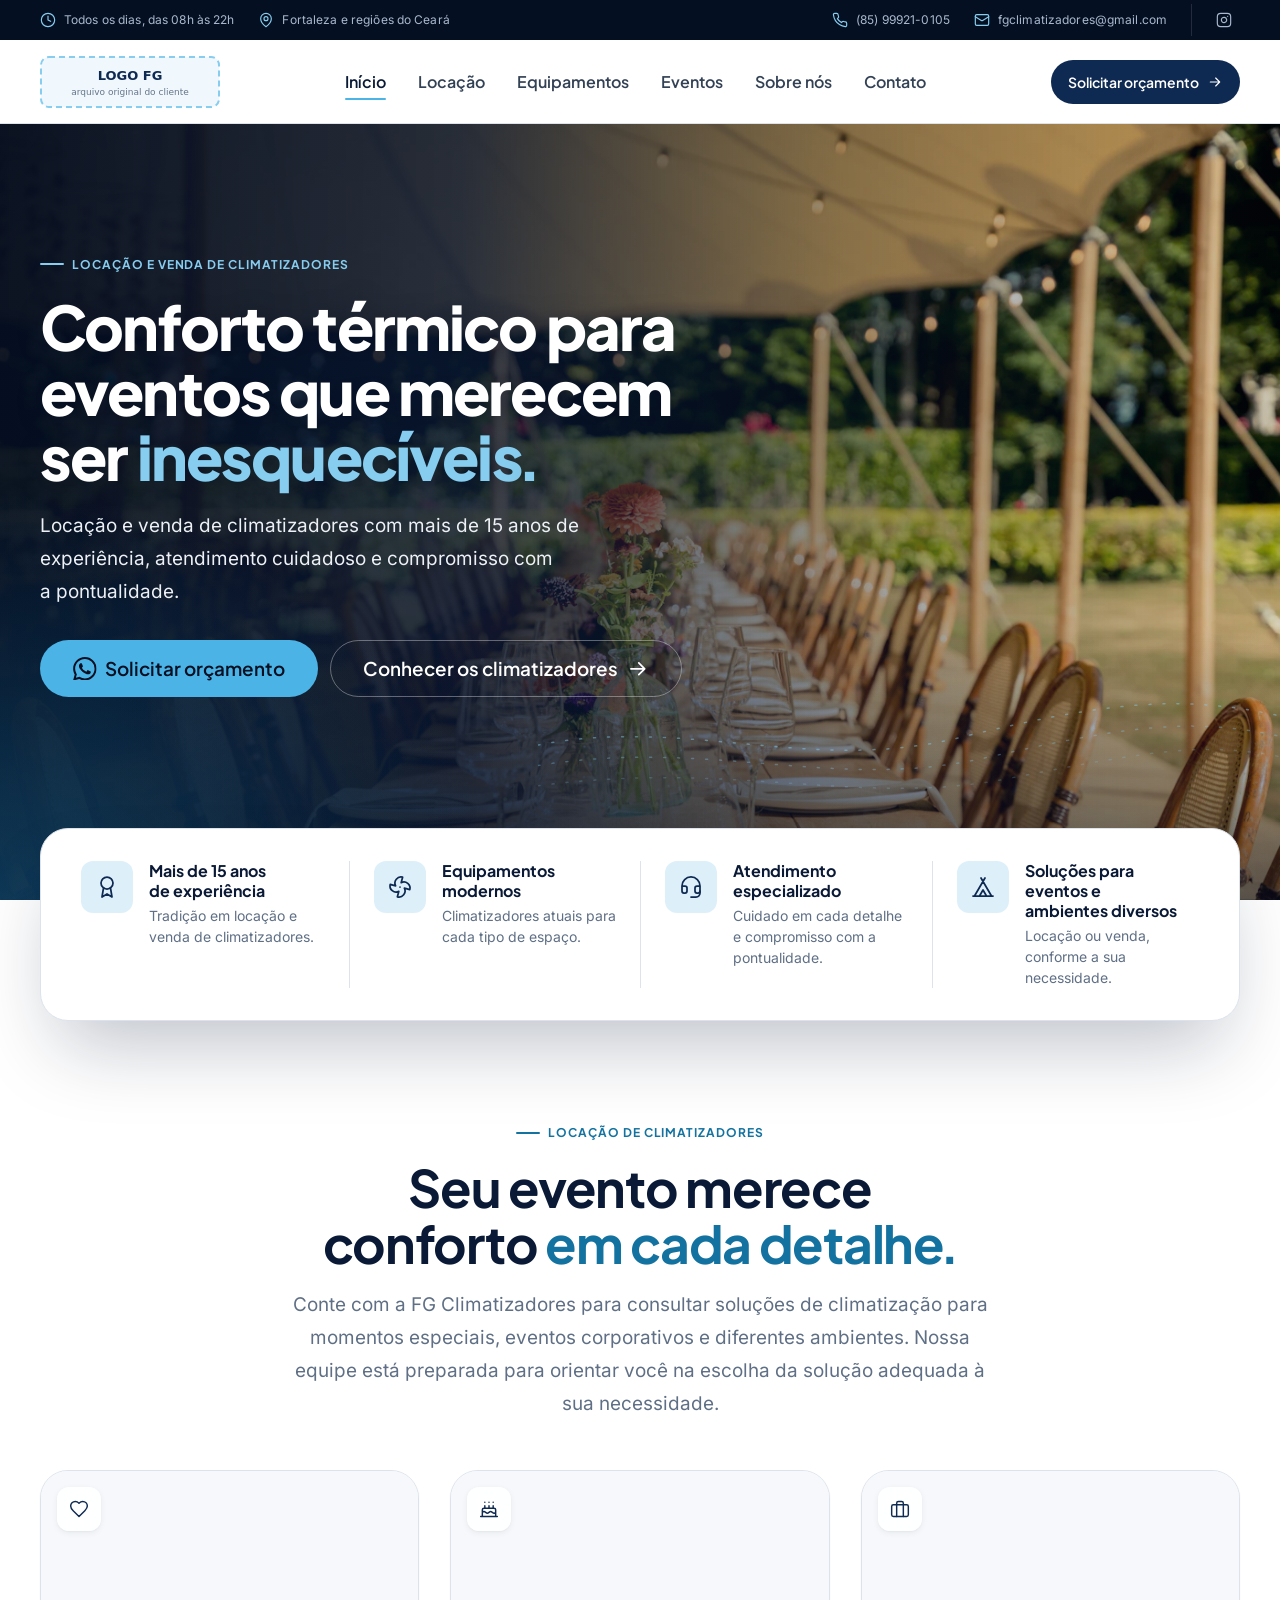
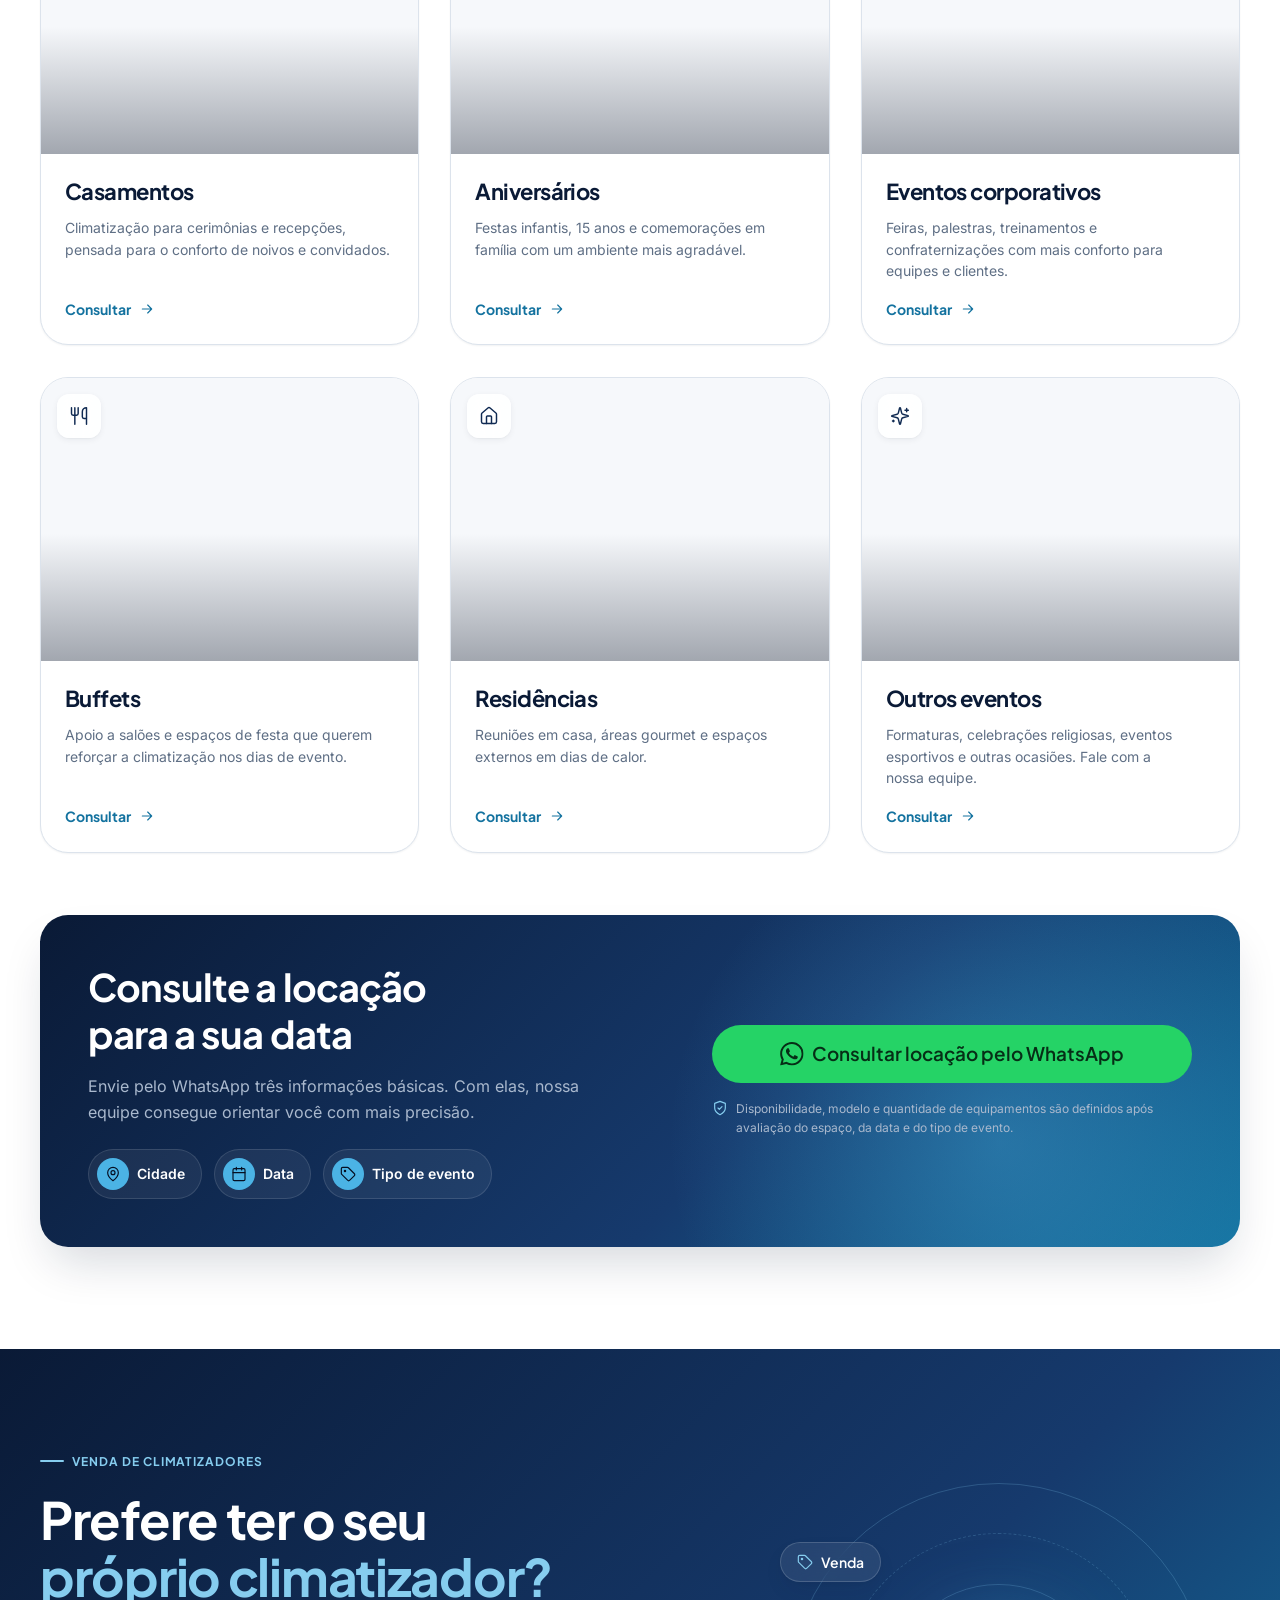
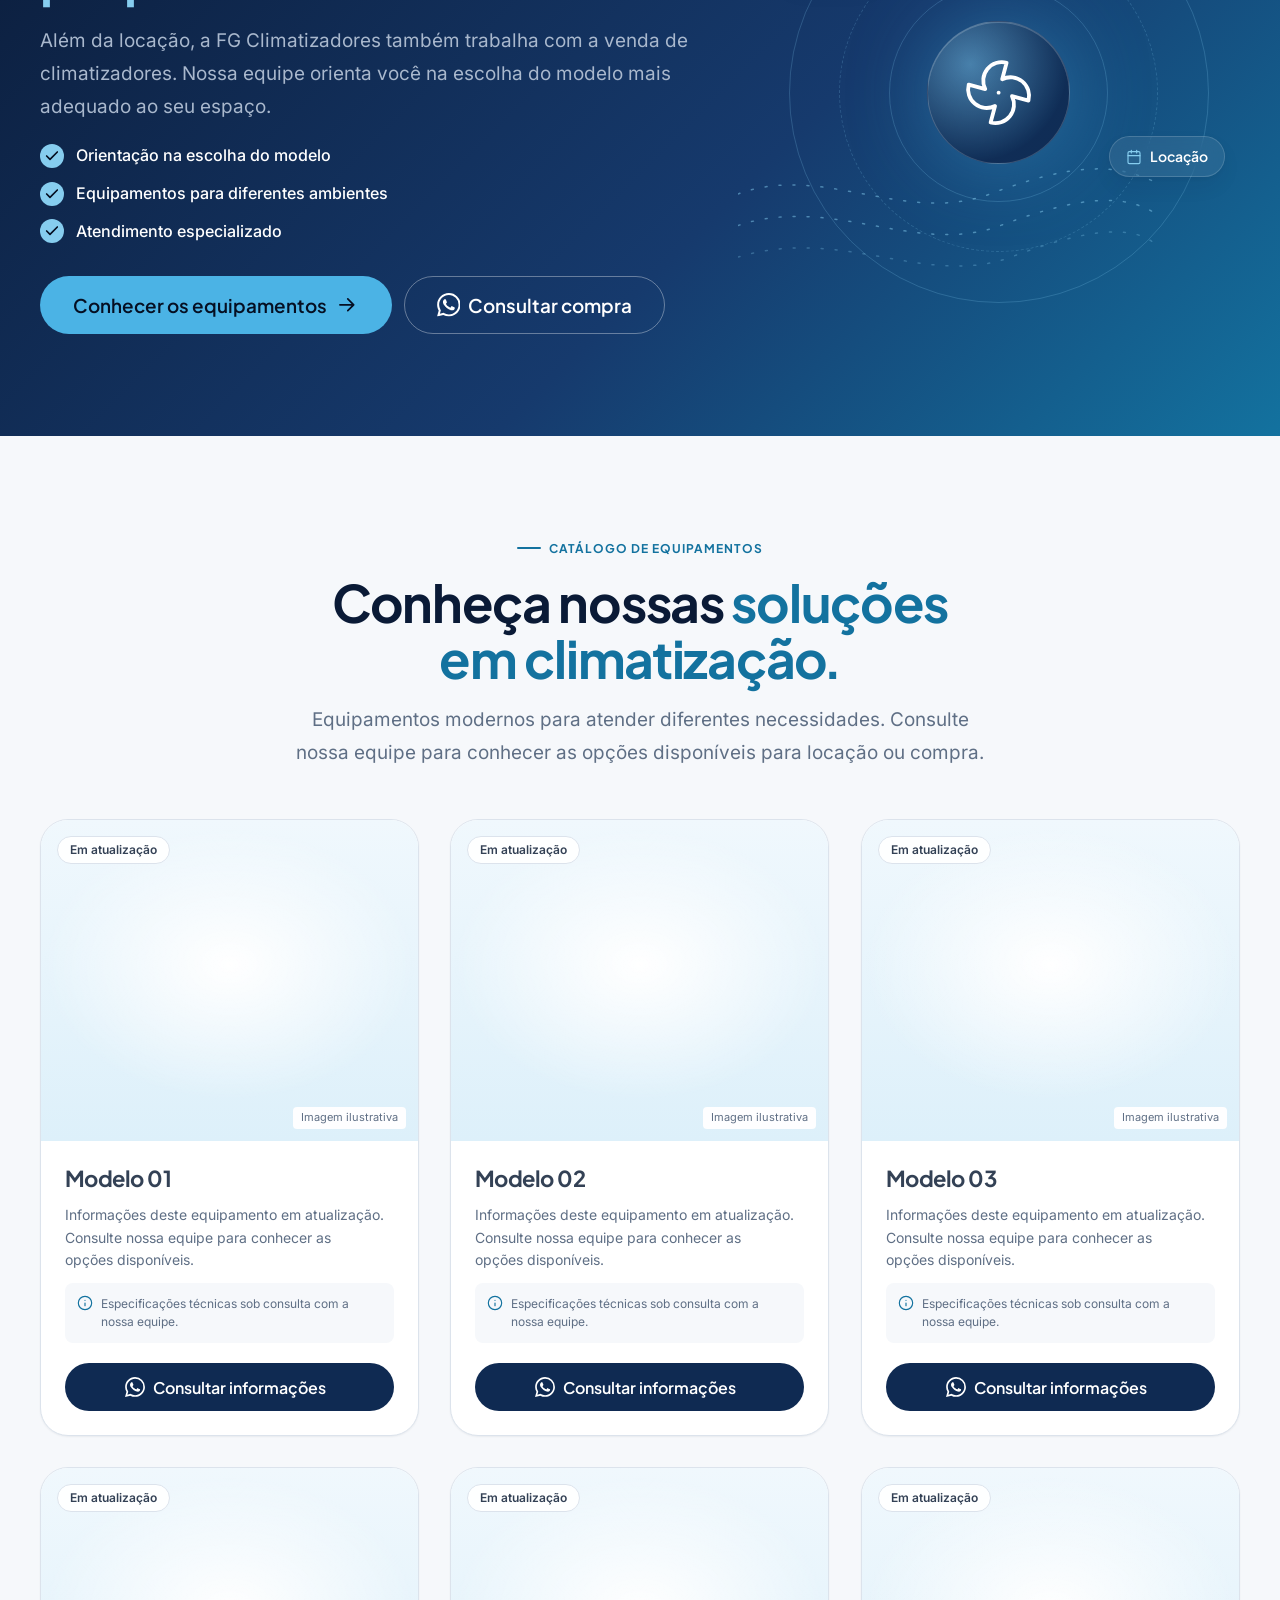
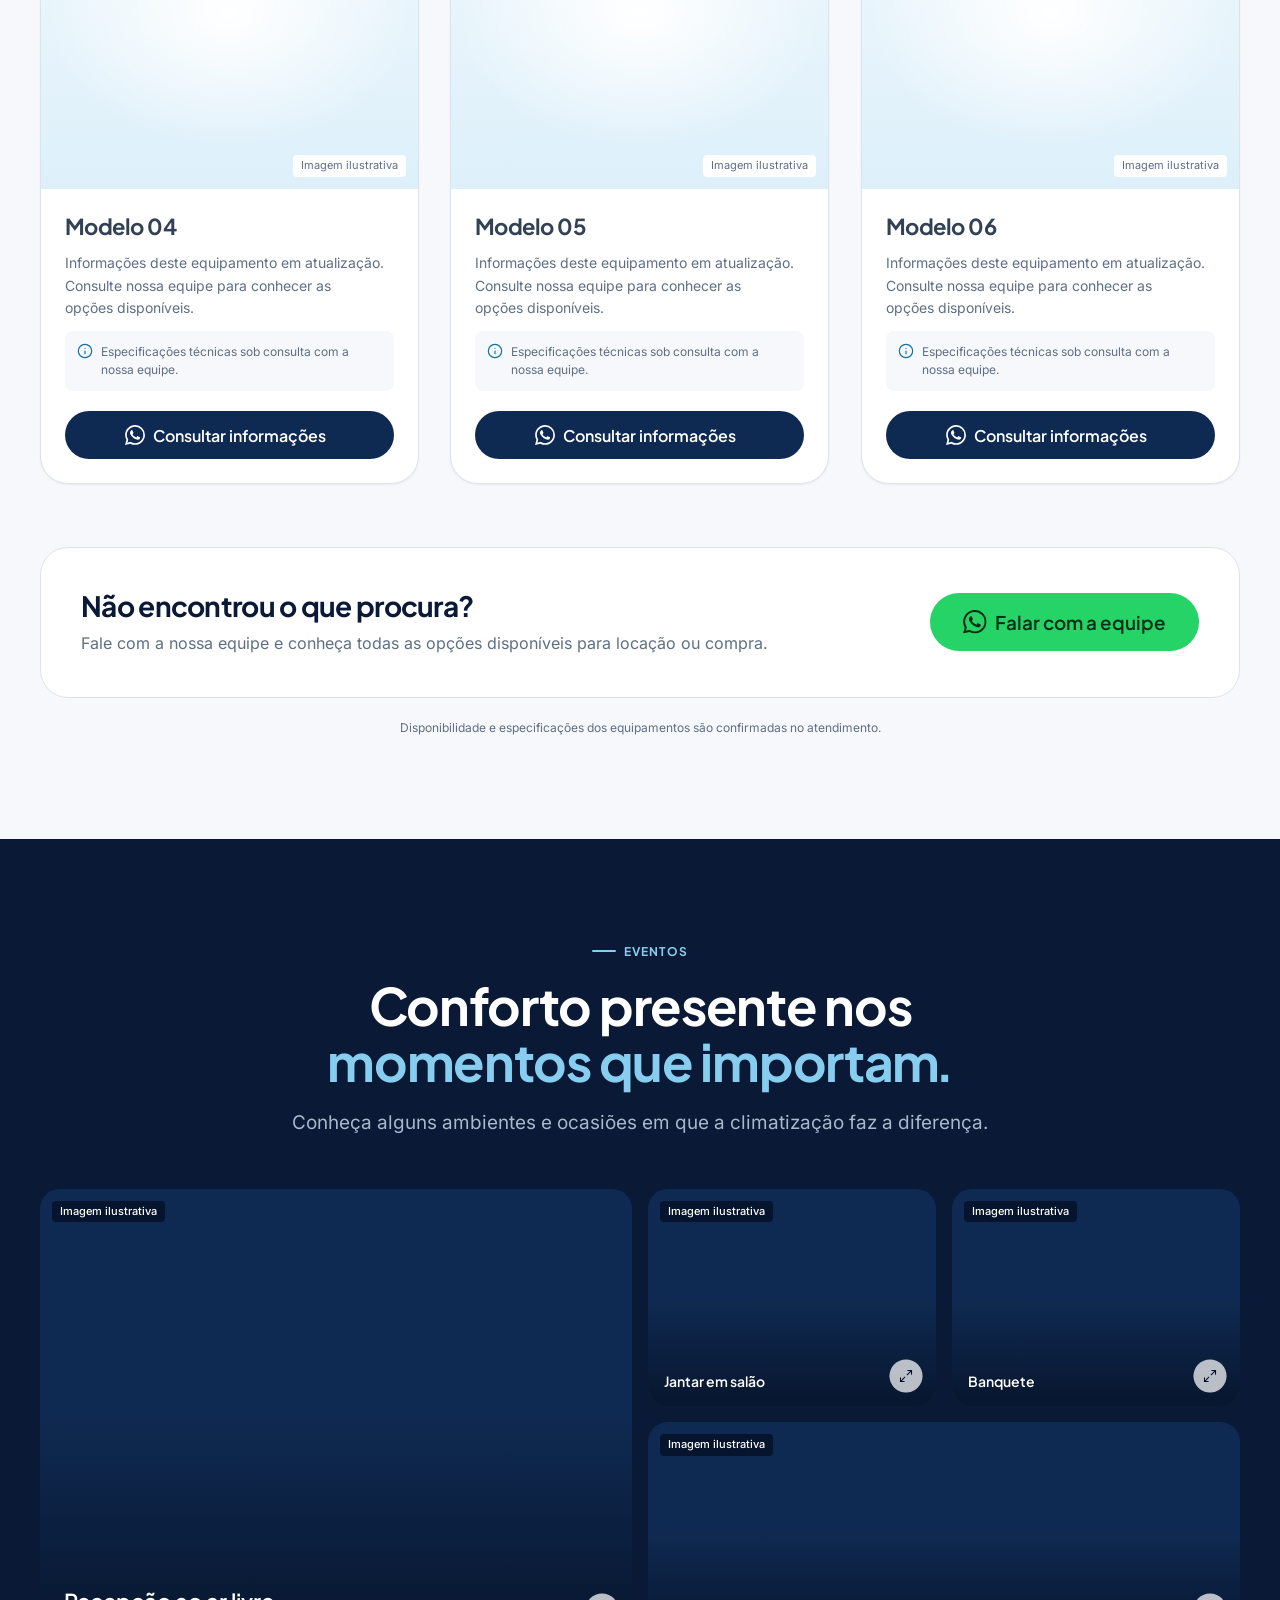
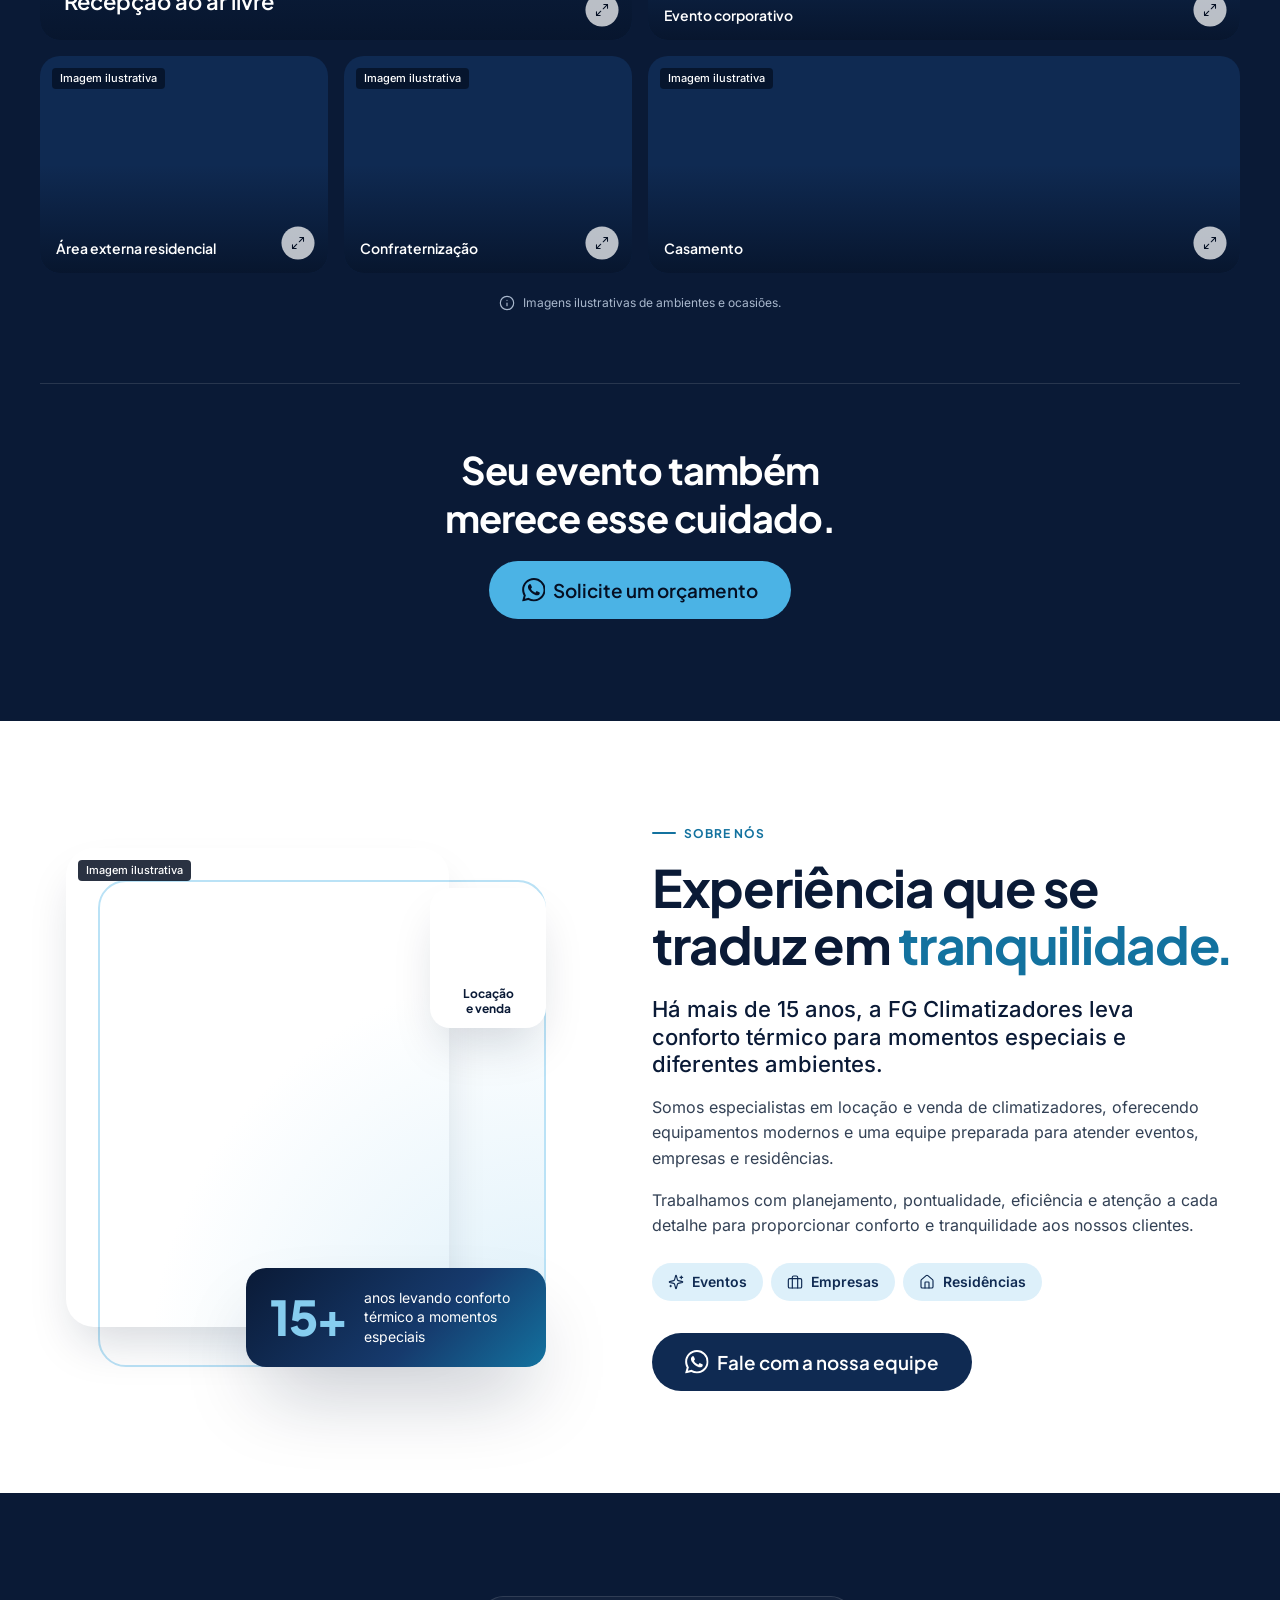
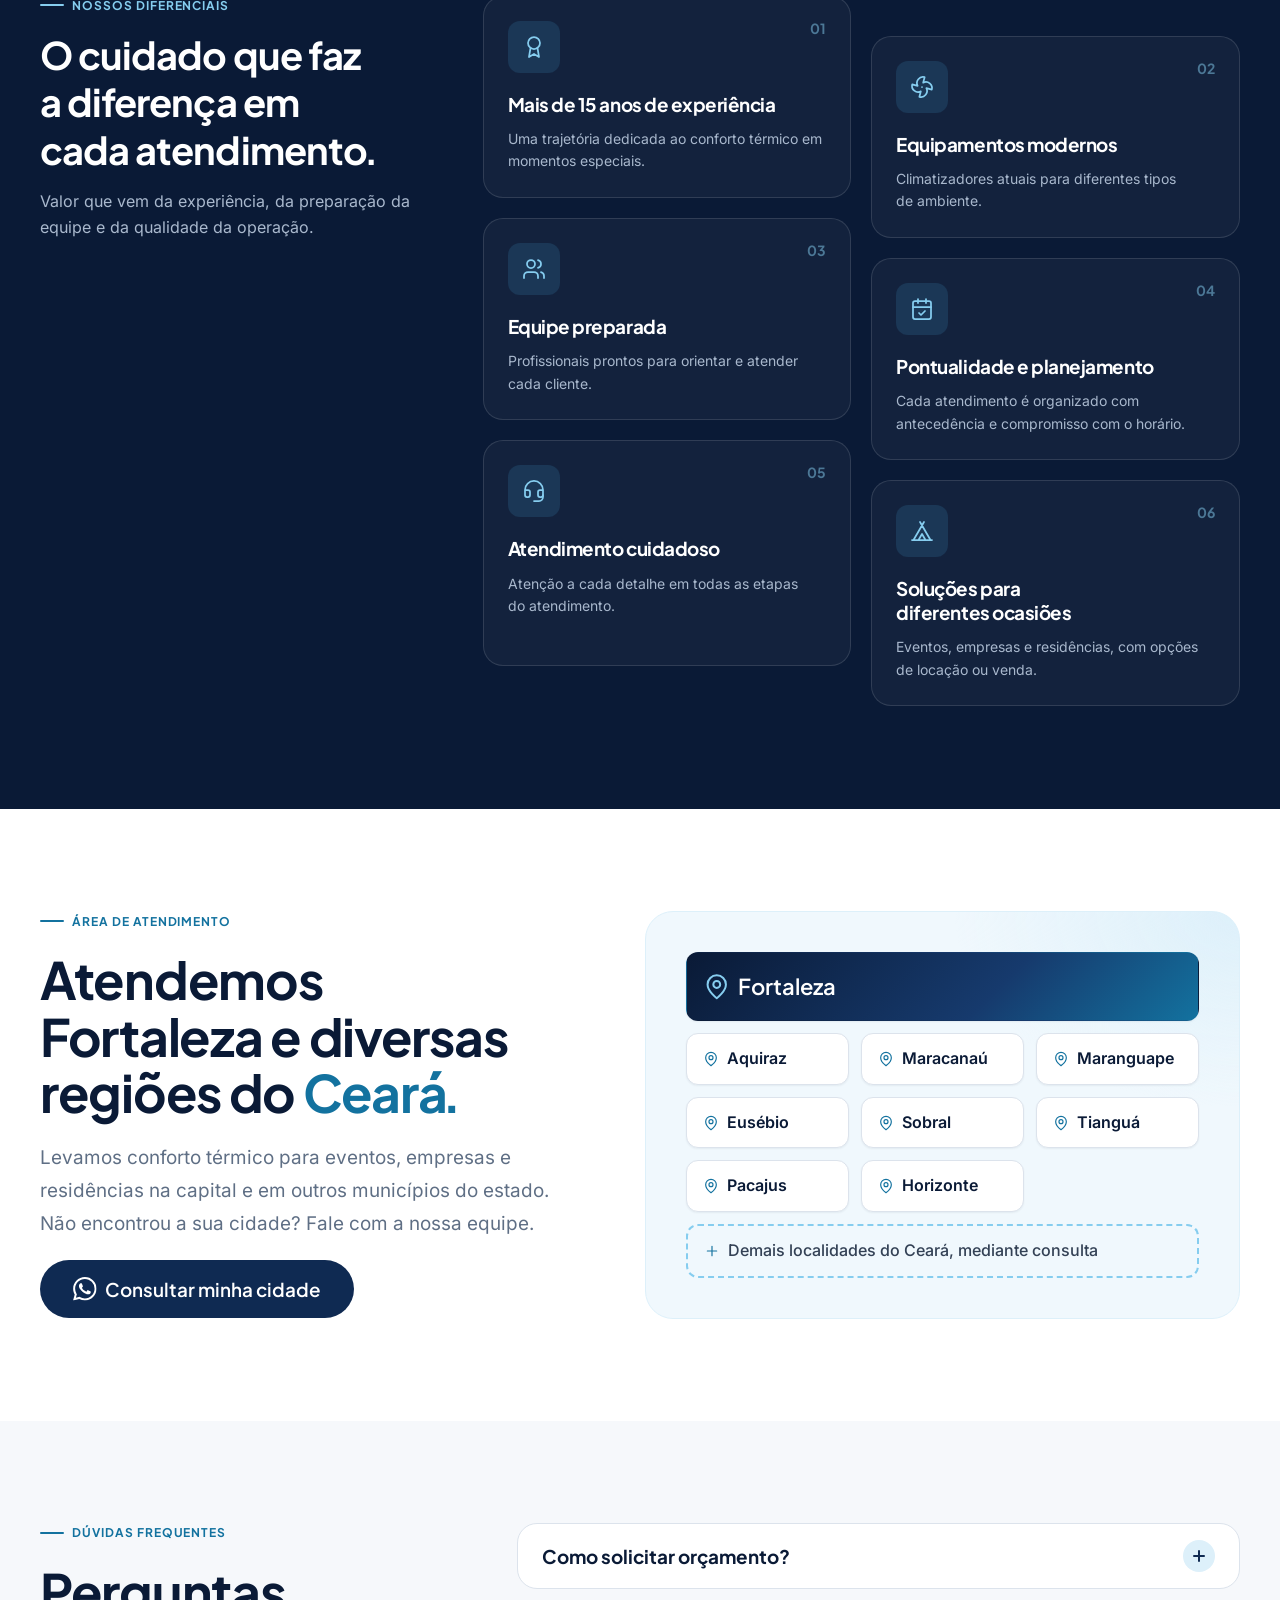
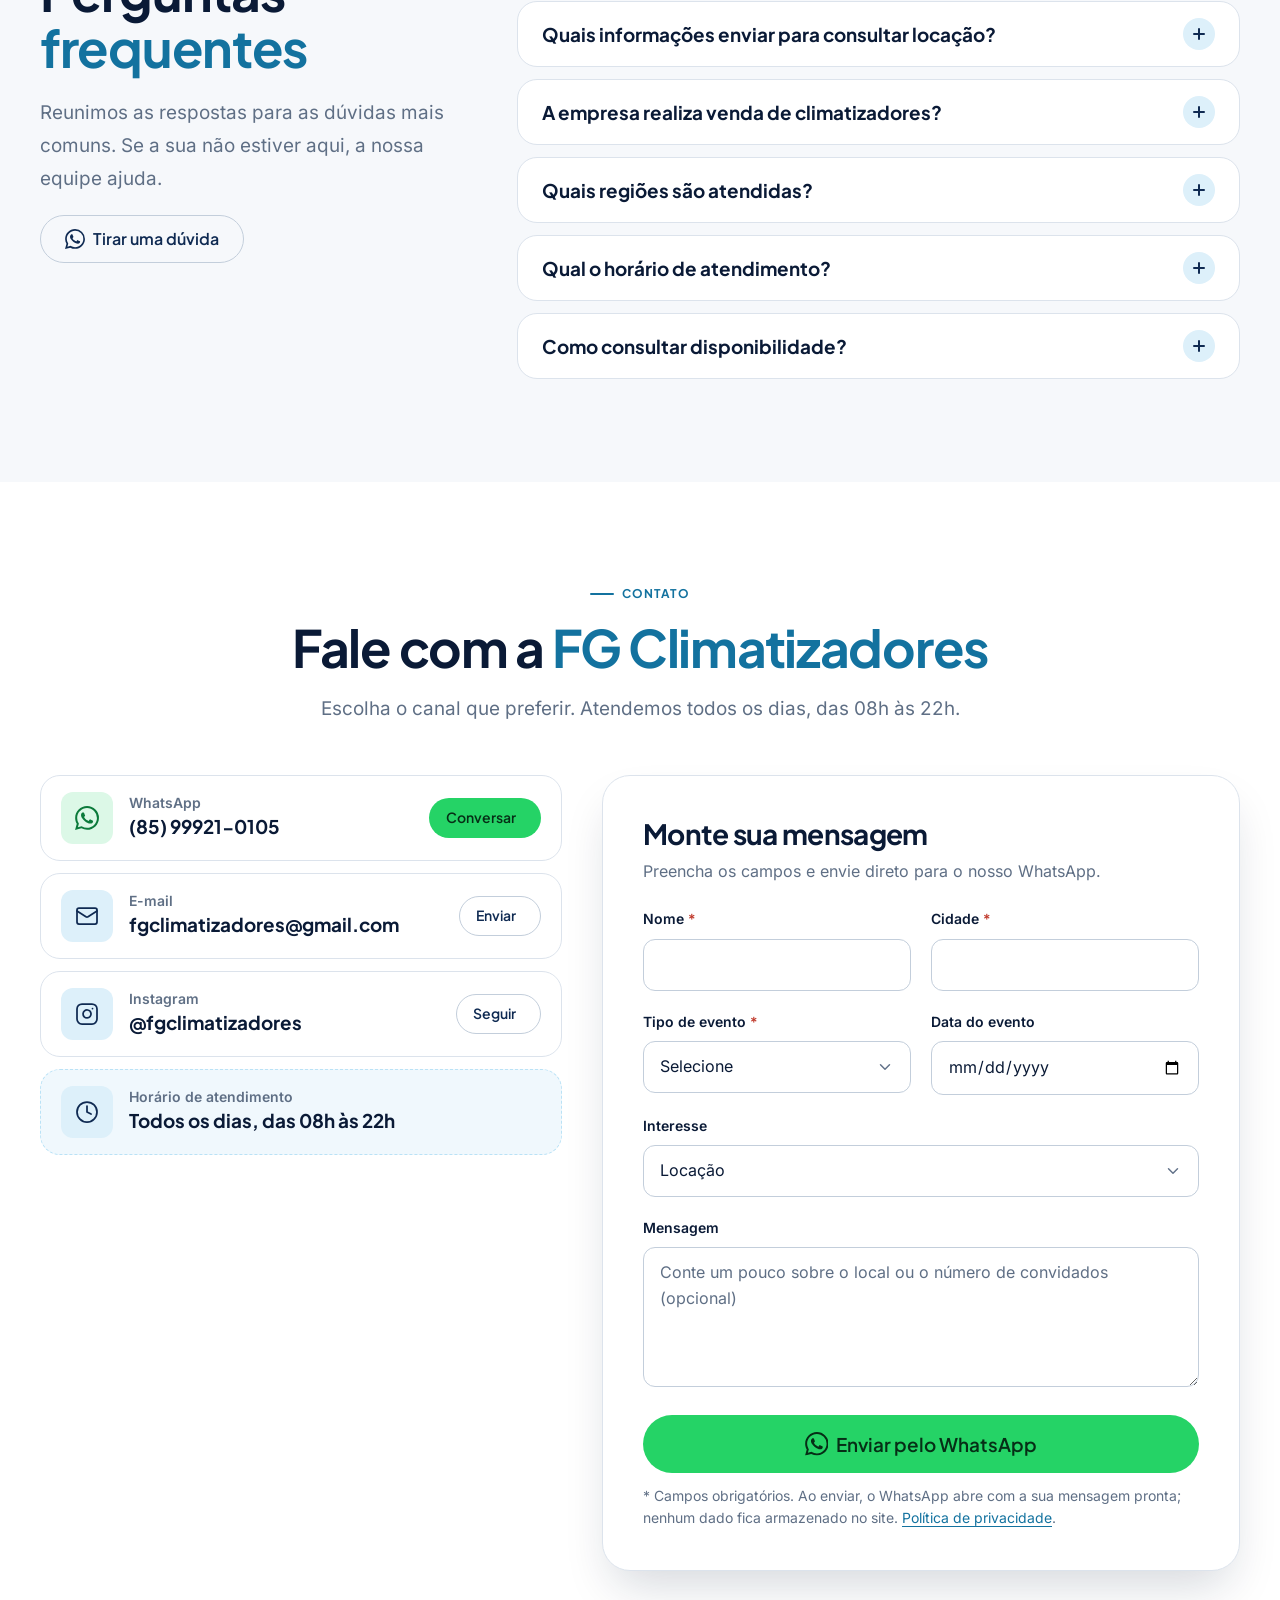
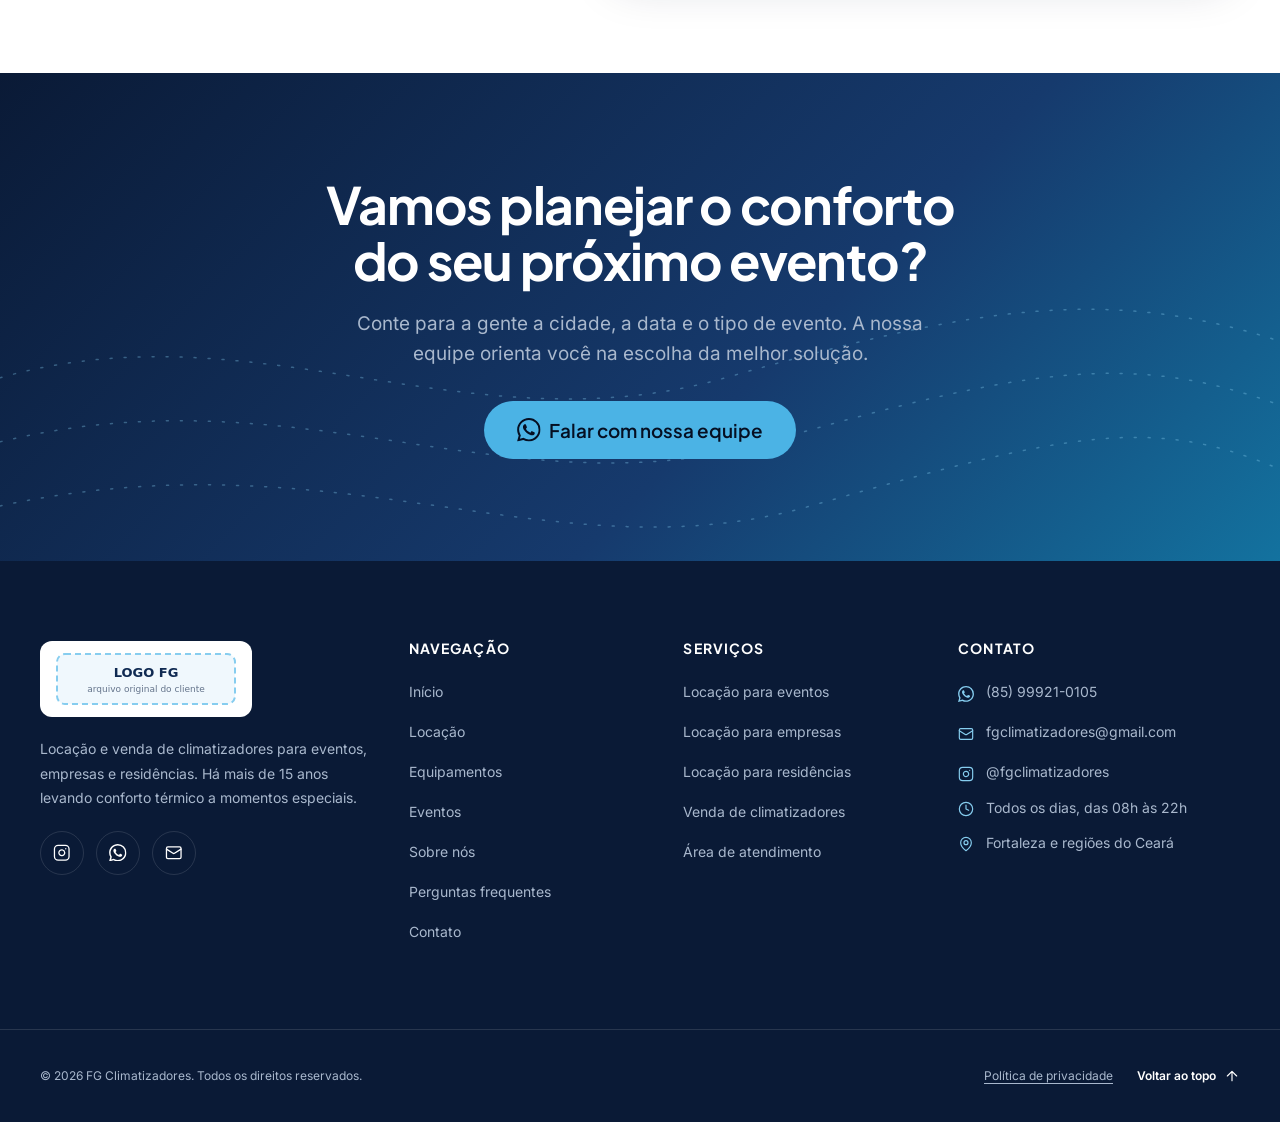
==== index.html @ f46fc976 "Site institucional FG Climatizadores One-page de locação e venda de climatizadores (Fortaleza e Cear" ====
<!doctype html>
<html lang="pt-BR">
<head>
  <meta charset="UTF-8">
  <meta name="viewport" content="width=device-width, initial-scale=1.0">

  <title>FG Climatizadores | Locação e venda de climatizadores em Fortaleza e no Ceará</title>
  <meta name="description" content="Locação e venda de climatizadores para eventos, empresas e residências em Fortaleza e regiões do Ceará. Mais de 15 anos de experiência. Atendimento todos os dias, das 08h às 22h.">
  <meta name="theme-color" content="#0A1A36">
  <meta name="robots" content="index, follow, max-image-preview:large">

  <!-- Segurança: só carrega recursos do próprio site (nenhum script, estilo
       ou fonte de terceiros). frame-ancestors, HSTS e afins vão nos
       cabeçalhos HTTP do servidor (ver _headers / .htaccess). -->
  <meta http-equiv="Content-Security-Policy" content="default-src &#39;self&#39;; script-src &#39;self&#39;; style-src &#39;self&#39;; img-src &#39;self&#39; data:; font-src &#39;self&#39;; connect-src &#39;self&#39;; manifest-src &#39;self&#39;; form-action &#39;self&#39;; base-uri &#39;self&#39;; object-src &#39;none&#39;">
  <meta name="referrer" content="strict-origin-when-cross-origin">

  <!-- URL oficial. "SEU-DOMINIO.com.br" é trocado pelo domínio real com
       node scripts/definir-dominio.js https://www.dominio.com.br (ver README) -->
  <link rel="canonical" href="https://SEU-DOMINIO.com.br/">

  <!-- Ícones (provisórios até o logotipo original — ver assets/favicon.svg) -->
  <link rel="icon" href="assets/favicon.svg" type="image/svg+xml">
  <link rel="icon" href="assets/icons/icon-32.png" type="image/png" sizes="32x32">
  <link rel="apple-touch-icon" href="assets/icons/apple-touch-icon.png">
  <link rel="manifest" href="site.webmanifest">

  <!-- Compartilhamento (WhatsApp, Facebook, LinkedIn, X) -->
  <meta property="og:type" content="website">
  <meta property="og:locale" content="pt_BR">
  <meta property="og:site_name" content="FG Climatizadores">
  <meta property="og:title" content="FG Climatizadores | Locação e venda de climatizadores">
  <meta property="og:description" content="Conforto térmico para eventos, empresas e residências em Fortaleza e regiões do Ceará.">
  <meta property="og:url" content="https://SEU-DOMINIO.com.br/">
  <meta property="og:image" content="https://SEU-DOMINIO.com.br/assets/img/og-image.jpg">
  <meta property="og:image:width" content="1200">
  <meta property="og:image:height" content="630">
  <meta property="og:image:alt" content="FG Climatizadores — conforto térmico para eventos em Fortaleza e no Ceará">
  <meta name="twitter:card" content="summary_large_image">
  <meta name="twitter:title" content="FG Climatizadores | Locação e venda de climatizadores">
  <meta name="twitter:description" content="Conforto térmico para eventos, empresas e residências em Fortaleza e regiões do Ceará.">
  <meta name="twitter:image" content="https://SEU-DOMINIO.com.br/assets/img/og-image.jpg">

  <!-- Dados estruturados (Google). Empresa de área de atendimento: sem
       endereço físico. Manter em sincronia com js/config.js. -->
  <script type="application/ld+json">
  {
    "@context": "https://schema.org",
    "@type": "LocalBusiness",
    "@id": "https://SEU-DOMINIO.com.br/#empresa",
    "name": "FG Climatizadores",
    "url": "https://SEU-DOMINIO.com.br/",
    "image": "https://SEU-DOMINIO.com.br/assets/img/og-image.jpg",
    "description": "Locação e venda de climatizadores para eventos, empresas e residências.",
    "telephone": "+55-85-99921-0105",
    "email": "fgclimatizadores@gmail.com",
    "sameAs": ["https://www.instagram.com/fgclimatizadores/"],
    "hasOfferCatalog": {
      "@type": "OfferCatalog",
      "name": "Serviços",
      "itemListElement": [
        { "@type": "Offer", "itemOffered": { "@type": "Service", "name": "Locação de climatizadores", "description": "Locação para eventos, empresas e residências." } },
        { "@type": "Offer", "itemOffered": { "@type": "Service", "name": "Venda de climatizadores" } }
      ]
    },
    "openingHoursSpecification": [{
      "@type": "OpeningHoursSpecification",
      "dayOfWeek": ["Monday", "Tuesday", "Wednesday", "Thursday", "Friday", "Saturday", "Sunday"],
      "opens": "08:00",
      "closes": "22:00"
    }],
    "areaServed": [
      { "@type": "City", "name": "Fortaleza" },
      { "@type": "City", "name": "Aquiraz" },
      { "@type": "City", "name": "Maracanaú" },
      { "@type": "City", "name": "Maranguape" },
      { "@type": "City", "name": "Eusébio" },
      { "@type": "City", "name": "Sobral" },
      { "@type": "City", "name": "Tianguá" },
      { "@type": "City", "name": "Pacajus" },
      { "@type": "City", "name": "Horizonte" },
      { "@type": "State", "name": "Ceará" }
    ]
  }
  </script>


  <!-- Fontes hospedadas no próprio site (css/base/fonts.css); pré-carregadas
       para o texto aparecer já com a fonte final -->
  <link rel="preload" href="assets/fonts/inter-latin-var.woff2" as="font" type="font/woff2" crossorigin>
  <link rel="preload" href="assets/fonts/plus-jakarta-sans-latin-var.woff2" as="font" type="font/woff2" crossorigin>

  <link rel="stylesheet" href="css/site.css">

  <!-- Imagem do hero: maior elemento da 1ª dobra, carregada com prioridade -->
  <link rel="preload" as="image" type="image/webp" fetchpriority="high"
        imagesrcset="assets/img/hero/hero-evento-800.webp 800w, assets/img/hero/hero-evento-1400.webp 1400w, assets/img/hero/hero-evento-2200.webp 2200w"
        imagesizes="100vw">

  <script src="js/config.js" defer></script>
  <script src="js/data/equipamentos.js" defer></script>
  <script src="js/modules/contact.js" defer></script>
  <script src="js/modules/header.js" defer></script>
  <script src="js/modules/nav.js" defer></script>
  <script src="js/modules/floating.js" defer></script>
  <script src="js/modules/catalog.js" defer></script>
  <script src="js/modules/lightbox.js" defer></script>
  <script src="js/modules/contact-form.js" defer></script>
  <script src="js/modules/motion.js" defer></script>
  <script src="js/main.js" defer></script>
</head>
<body>

  <!-- Sprite de ícones (traço estilo Lucide). Uso:
       <svg class="icon" aria-hidden="true"><use href="#i-phone"></use></svg>
       Ícones de marca (WhatsApp) levam também a classe .icon--fill.
       O mesmo sprite está copiado em styleguide.html. Ao adicionar ícone, atualizar os dois. -->
  <svg class="sprite" xmlns="http://www.w3.org/2000/svg" aria-hidden="true">
    <symbol id="i-menu" viewBox="0 0 24 24"><path d="M4 6h16M4 12h16M4 18h16"/></symbol>
    <symbol id="i-close" viewBox="0 0 24 24"><path d="M18 6 6 18M6 6l12 12"/></symbol>
    <symbol id="i-arrow-right" viewBox="0 0 24 24"><path d="M5 12h14M13 6l6 6-6 6"/></symbol>
    <symbol id="i-check" viewBox="0 0 24 24"><path d="M20 6 9 17l-5-5"/></symbol>
    <symbol id="i-phone" viewBox="0 0 24 24"><path d="M22 16.92v3a2 2 0 0 1-2.18 2 19.79 19.79 0 0 1-8.63-3.07 19.5 19.5 0 0 1-6-6 19.79 19.79 0 0 1-3.07-8.67A2 2 0 0 1 4.11 2h3a2 2 0 0 1 2 1.72c.13.96.36 1.9.7 2.81a2 2 0 0 1-.45 2.11L8.09 9.91a16 16 0 0 0 6 6l1.27-1.27a2 2 0 0 1 2.11-.45c.91.34 1.85.57 2.81.7A2 2 0 0 1 22 16.92z"/></symbol>
    <symbol id="i-mail" viewBox="0 0 24 24"><rect x="2" y="4" width="20" height="16" rx="2"/><path d="m22 7-8.97 5.7a1.94 1.94 0 0 1-2.06 0L2 7"/></symbol>
    <symbol id="i-map-pin" viewBox="0 0 24 24"><path d="M20 10c0 6-8 12-8 12s-8-6-8-12a8 8 0 0 1 16 0Z"/><circle cx="12" cy="10" r="3"/></symbol>
    <symbol id="i-clock" viewBox="0 0 24 24"><circle cx="12" cy="12" r="10"/><path d="M12 6v6l4 2"/></symbol>
    <symbol id="i-shield" viewBox="0 0 24 24"><path d="M12 22s8-4 8-10V5l-8-3-8 3v7c0 6 8 10 8 10z"/><path d="m9 12 2 2 4-4"/></symbol>
    <symbol id="i-snowflake" viewBox="0 0 24 24"><path d="M12 2v20M2 12h20M4.93 4.93l14.14 14.14M19.07 4.93 4.93 19.07"/></symbol>
    <symbol id="i-wind" viewBox="0 0 24 24"><path d="M17.7 7.7a2.5 2.5 0 1 1 1.8 4.3H2M9.6 4.6A2 2 0 1 1 11 8H2M12.6 19.4A2 2 0 1 0 14 16H2"/></symbol>
    <symbol id="i-wrench" viewBox="0 0 24 24"><path d="M14.7 6.3a1 1 0 0 0 0 1.4l1.6 1.6a1 1 0 0 0 1.4 0l3.77-3.77a6 6 0 0 1-7.94 7.94l-6.91 6.91a2.12 2.12 0 0 1-3-3l6.91-6.91a6 6 0 0 1 7.94-7.94l-3.76 3.76z"/></symbol>
    <symbol id="i-tag" viewBox="0 0 24 24"><path d="M12.59 2.59A2 2 0 0 0 11.17 2H4a2 2 0 0 0-2 2v7.17a2 2 0 0 0 .59 1.42l8.7 8.7a2.43 2.43 0 0 0 3.42 0l6.58-6.58a2.43 2.43 0 0 0 0-3.42z"/><circle cx="7.5" cy="7.5" r="1"/></symbol>
    <symbol id="i-image" viewBox="0 0 24 24"><rect x="3" y="3" width="18" height="18" rx="2"/><circle cx="9" cy="9" r="2"/><path d="m21 15-3.09-3.09a2 2 0 0 0-2.82 0L6 21"/></symbol>
    <symbol id="i-instagram" viewBox="0 0 24 24"><rect x="2" y="2" width="20" height="20" rx="5"/><path d="M16 11.37A4 4 0 1 1 12.63 8 4 4 0 0 1 16 11.37zM17.5 6.5h.01"/></symbol>
    <symbol id="i-award" viewBox="0 0 24 24"><circle cx="12" cy="8" r="6"/><path d="M15.48 12.89 17 22l-5-3-5 3 1.52-9.11"/></symbol>
    <symbol id="i-fan" viewBox="0 0 24 24"><path d="M10.83 16.38a6.08 6.08 0 0 1-8.62-7l5.41 1.45a6.08 6.08 0 0 1 7-8.62l-1.45 5.41a6.08 6.08 0 0 1 8.62 7l-5.41-1.45a6.08 6.08 0 0 1-7 8.62l1.45-5.41Z"/><path d="M12 12v.01"/></symbol>
    <symbol id="i-headset" viewBox="0 0 24 24"><path d="M3 11h3a2 2 0 0 1 2 2v3a2 2 0 0 1-2 2H5a2 2 0 0 1-2-2v-5Zm0 0a9 9 0 1 1 18 0m0 0v5a2 2 0 0 1-2 2h-1a2 2 0 0 1-2-2v-3a2 2 0 0 1 2-2h3Z"/><path d="M21 16v2a4 4 0 0 1-4 4h-5"/></symbol>
    <symbol id="i-tent" viewBox="0 0 24 24"><path d="M3.5 21 14 3M20.5 21 10 3M15.5 21 12 15l-3.5 6M2 21h20"/></symbol>
    <symbol id="i-heart" viewBox="0 0 24 24"><path d="M19 14c1.49-1.46 3-3.21 3-5.5A5.5 5.5 0 0 0 16.5 3c-1.76 0-3 .5-4.5 2-1.5-1.5-2.74-2-4.5-2A5.5 5.5 0 0 0 2 8.5c0 2.3 1.5 4.05 3 5.5l7 7Z"/></symbol>
    <symbol id="i-cake" viewBox="0 0 24 24"><path d="M20 21v-8a2 2 0 0 0-2-2H6a2 2 0 0 0-2 2v8M4 16s.5-1 2-1 2.5 2 4 2 2.5-2 4-2 2.5 2 4 2 2-1 2-1M2 21h20M7 8v3M12 8v3M17 8v3M7 4h.01M12 4h.01M17 4h.01"/></symbol>
    <symbol id="i-briefcase" viewBox="0 0 24 24"><rect x="2" y="7" width="20" height="14" rx="2"/><path d="M16 21V5a2 2 0 0 0-2-2h-4a2 2 0 0 0-2 2v16"/></symbol>
    <symbol id="i-utensils" viewBox="0 0 24 24"><path d="M3 2v7c0 1.1.9 2 2 2h4a2 2 0 0 0 2-2V2M7 2v20M21 15V2a5 5 0 0 0-5 5v6c0 1.1.9 2 2 2h3Zm0 0v7"/></symbol>
    <symbol id="i-home" viewBox="0 0 24 24"><path d="M15 21v-8a1 1 0 0 0-1-1h-4a1 1 0 0 0-1 1v8"/><path d="M3 10a2 2 0 0 1 .71-1.53l7-6a2 2 0 0 1 2.58 0l7 6A2 2 0 0 1 21 10v9a2 2 0 0 1-2 2H5a2 2 0 0 1-2-2z"/></symbol>
    <symbol id="i-sparkles" viewBox="0 0 24 24"><path d="M9.94 15.5A2 2 0 0 0 8.5 14.06l-6.14-1.58a.5.5 0 0 1 0-.96L8.5 9.94A2 2 0 0 0 9.94 8.5l1.58-6.14a.5.5 0 0 1 .96 0L14.06 8.5A2 2 0 0 0 15.5 9.94l6.14 1.58a.5.5 0 0 1 0 .96L15.5 14.06a2 2 0 0 0-1.44 1.44l-1.58 6.14a.5.5 0 0 1-.96 0zM20 3v4M22 5h-4M4 17v2M5 18H3"/></symbol>
    <symbol id="i-calendar" viewBox="0 0 24 24"><rect x="3" y="4" width="18" height="18" rx="2"/><path d="M16 2v4M8 2v4M3 10h18"/></symbol>
    <symbol id="i-info" viewBox="0 0 24 24"><circle cx="12" cy="12" r="10"/><path d="M12 16v-4M12 8h.01"/></symbol>
    <symbol id="i-expand" viewBox="0 0 24 24"><path d="M15 3h6v6M9 21H3v-6M21 3l-7 7M3 21l7-7"/></symbol>
    <symbol id="i-chevron-left" viewBox="0 0 24 24"><path d="m15 18-6-6 6-6"/></symbol>
    <symbol id="i-chevron-right" viewBox="0 0 24 24"><path d="m9 18 6-6-6-6"/></symbol>
    <symbol id="i-users" viewBox="0 0 24 24"><path d="M16 21v-2a4 4 0 0 0-4-4H6a4 4 0 0 0-4 4v2"/><circle cx="9" cy="7" r="4"/><path d="M22 21v-2a4 4 0 0 0-3-3.87M16 3.13a4 4 0 0 1 0 7.75"/></symbol>
    <symbol id="i-calendar-check" viewBox="0 0 24 24"><rect x="3" y="4" width="18" height="18" rx="2"/><path d="M16 2v4M8 2v4M3 10h18M9 16l2 2 4-4"/></symbol>
    <symbol id="i-plus" viewBox="0 0 24 24"><path d="M12 5v14M5 12h14"/></symbol>
    <symbol id="i-arrow-up" viewBox="0 0 24 24"><path d="m5 12 7-7 7 7M12 19V5"/></symbol>
    <symbol id="i-whatsapp" viewBox="0 0 24 24"><path d="M17.47 14.38c-.3-.15-1.76-.87-2.03-.97-.27-.1-.47-.15-.67.15-.2.3-.77.97-.94 1.16-.17.2-.35.22-.64.08-.3-.15-1.26-.47-2.39-1.48-.88-.79-1.48-1.76-1.65-2.06-.17-.3-.02-.46.13-.6.13-.14.3-.35.45-.52.15-.18.2-.3.3-.5.1-.2.05-.37-.03-.52-.07-.15-.67-1.61-.91-2.2-.24-.59-.49-.5-.67-.51h-.57c-.2 0-.52.07-.79.37-.27.3-1.04 1.02-1.04 2.48 0 1.46 1.06 2.88 1.21 3.07.15.2 2.1 3.2 5.08 4.49.71.31 1.26.49 1.7.63.71.22 1.36.19 1.87.12.57-.09 1.76-.72 2-1.41.25-.7.25-1.29.17-1.41-.07-.13-.27-.2-.57-.35m-5.42 7.4h-.01a9.87 9.87 0 0 1-5.03-1.38l-.36-.21-3.74.98 1-3.65-.24-.37a9.86 9.86 0 0 1-1.51-5.26c0-5.45 4.44-9.88 9.89-9.88 2.64 0 5.12 1.03 6.99 2.9a9.82 9.82 0 0 1 2.89 6.99c0 5.45-4.44 9.88-9.88 9.88m8.41-18.3A11.82 11.82 0 0 0 12.05 0C5.5 0 .16 5.34.16 11.89c0 2.1.55 4.14 1.59 5.95L.06 24l6.3-1.65a11.88 11.88 0 0 0 5.69 1.45h.01c6.55 0 11.89-5.34 11.89-11.89a11.82 11.82 0 0 0-3.48-8.41Z"/></symbol>
  </svg>

  <a class="skip-link" href="#conteudo">Pular para o conteúdo</a>

  <!-- ==================== TOPBAR (desktop) ====================
       Contatos discretos. Rola junto com a página; só o header fica fixo.
       No mobile, esses dados aparecem no rodapé da gaveta do menu. -->
  <aside class="topbar" aria-label="Contato rápido" data-menu-inert>
    <div class="container topbar__inner">
      <ul class="topbar__list" role="list">
        <li class="topbar__item">
          <svg class="icon icon--sm" aria-hidden="true"><use href="#i-clock"></use></svg>
          <span data-horario>Todos os dias, das 08h às 22h</span>
        </li>
        <li class="topbar__item">
          <svg class="icon icon--sm" aria-hidden="true"><use href="#i-map-pin"></use></svg>
          <a class="topbar__link" href="#atendimento">Fortaleza e regiões do Ceará</a>
        </li>
      </ul>

      <ul class="topbar__list" role="list" aria-label="Contatos">
        <li class="topbar__item">
          <svg class="icon icon--sm" aria-hidden="true"><use href="#i-phone"></use></svg>
          <a class="topbar__link" href="tel:+5585999210105" data-tel><span data-tel-text>(85) 99921-0105</span></a>
        </li>
        <li class="topbar__item">
          <svg class="icon icon--sm" aria-hidden="true"><use href="#i-mail"></use></svg>
          <a class="topbar__link" href="mailto:fgclimatizadores@gmail.com" data-email>fgclimatizadores@gmail.com</a>
        </li>
        <li class="topbar__social">
          <a class="topbar__icon-link" href="https://www.instagram.com/fgclimatizadores/" data-instagram aria-label="Instagram da FG Climatizadores (abre em nova aba)"><svg class="icon icon--sm" aria-hidden="true"><use href="#i-instagram"></use></svg></a>
        </li>
      </ul>
    </div>
  </aside>

  <!-- ==================== HEADER + NAVBAR ====================
       Desktop (≥1024px): logo | navegação horizontal | CTA.
       Mobile/tablet: logo | CTA compacto (≥480px) | hambúrguer → gaveta.
       Comportamento em js/modules/nav.js e js/modules/header.js. -->
  <header class="site-header" data-header>
    <div class="container site-header__inner">
      <a class="brand" href="#inicio" aria-label="FG Climatizadores — ir para o início">
        <img class="brand__logo" src="assets/logo/logo.svg" alt="FG Climatizadores" width="180" height="52">
      </a>

      <nav class="nav" id="menu-principal" aria-label="Menu principal" data-nav>
        <div class="nav__head">
          <img class="brand__logo" src="assets/logo/logo.svg" alt="" width="180" height="52">
          <button class="nav-toggle" type="button" aria-label="Fechar menu" data-nav-close>
            <svg class="icon icon--lg" aria-hidden="true"><use href="#i-close"></use></svg>
          </button>
        </div>

        <!-- Cada href aponta para o id de uma <section> do <main>.
             Nova seção no menu = novo <li> aqui + section com o mesmo id. -->
        <ul class="nav__list" role="list">
          <li><a class="nav__link" href="#inicio">Início</a></li>
          <li><a class="nav__link" href="#locacao">Locação</a></li>
          <li><a class="nav__link" href="#equipamentos">Equipamentos</a></li>
          <li><a class="nav__link" href="#eventos">Eventos</a></li>
          <li><a class="nav__link" href="#sobre">Sobre nós</a></li>
          <li><a class="nav__link" href="#contato">Contato</a></li>
        </ul>

        <div class="nav__footer">
          <a class="btn btn--primary btn--lg btn--block" href="https://wa.me/5585999210105" data-whatsapp="Olá! Vim pelo site e gostaria de solicitar um orçamento.">
            Solicitar orçamento
            <svg class="icon icon--arrow" aria-hidden="true"><use href="#i-arrow-right"></use></svg>
          </a>
          <ul class="nav__contact" role="list">
            <li>
              <svg class="icon icon--sm" aria-hidden="true"><use href="#i-phone"></use></svg>
              <a href="tel:+5585999210105" data-tel><span data-tel-text>(85) 99921-0105</span></a>
            </li>
            <li>
              <svg class="icon icon--sm" aria-hidden="true"><use href="#i-mail"></use></svg>
              <a href="mailto:fgclimatizadores@gmail.com" data-email>fgclimatizadores@gmail.com</a>
            </li>
            <li>
              <svg class="icon icon--sm" aria-hidden="true"><use href="#i-instagram"></use></svg>
              <a href="https://www.instagram.com/fgclimatizadores/" data-instagram><span data-instagram-text>@fgclimatizadores</span></a>
            </li>
            <li>
              <svg class="icon icon--sm" aria-hidden="true"><use href="#i-clock"></use></svg>
              <span data-horario>Todos os dias, das 08h às 22h</span>
            </li>
          </ul>
        </div>
      </nav>

      <div class="site-header__actions">
        <a class="btn btn--primary btn--sm site-header__cta" href="https://wa.me/5585999210105" data-whatsapp="Olá! Vim pelo site e gostaria de solicitar um orçamento.">
          <span class="site-header__cta-short">Orçamento</span>
          <span class="site-header__cta-long">Solicitar orçamento</span>
          <svg class="icon icon--sm icon--arrow" aria-hidden="true"><use href="#i-arrow-right"></use></svg>
        </a>
        <button class="nav-toggle" type="button" aria-label="Abrir menu" aria-expanded="false" aria-controls="menu-principal" data-nav-open>
          <svg class="icon icon--lg" aria-hidden="true"><use href="#i-menu"></use></svg>
        </button>
      </div>
    </div>

    <div class="nav-overlay" aria-hidden="true" data-nav-overlay></div>
  </header>

  <!-- data-menu-inert: blocos desativados (inert) enquanto a gaveta do
       menu mobile está aberta, para teclado e leitor de tela ficarem nela -->
  <main id="conteudo" data-menu-inert>

    <!-- ==================== HERO ==================== -->
    <section class="hero on-dark" id="inicio" aria-labelledby="hero-titulo">
      <!-- Imagem de fundo. PROVISÓRIA (Unsplash, ver assets/img/hero/CREDITOS.md).
           TROCAR AQUI: foto real dos climatizadores da FG em um evento,
           mesmos nomes de arquivo. -->
      <div class="hero__media">
        <picture>
          <source type="image/webp"
                  srcset="assets/img/hero/hero-evento-800.webp 800w,
                          assets/img/hero/hero-evento-1400.webp 1400w,
                          assets/img/hero/hero-evento-2200.webp 2200w"
                  sizes="100vw">
          <img class="hero__img" src="assets/img/hero/hero-evento-1400.jpg"
               alt="Evento ao ar livre sob tenda, com mesa posta para os convidados"
               width="1400" height="933" fetchpriority="high" decoding="async">
        </picture>
      </div>

      <!-- Linhas de fluxo de ar: elemento gráfico decorativo da marca -->
      <svg class="hero__airflow" data-anim viewBox="0 0 600 220" preserveAspectRatio="none" aria-hidden="true" focusable="false">
        <path d="M0 150 C 120 110, 220 190, 340 140 S 520 80, 600 110"/>
        <path d="M0 178 C 140 140, 240 214, 360 168 S 530 112, 600 138"/>
        <path d="M0 206 C 160 170, 260 236, 380 196 S 540 146, 600 166"/>
      </svg>

      <div class="container hero__inner">
        <div class="hero__content">
          <span class="eyebrow">Locação e venda de climatizadores</span>

          <h1 class="hero__title" id="hero-titulo">
            Conforto térmico para eventos que merecem ser <span class="highlight">inesquecíveis<span class="dot">.</span></span>
          </h1>

          <p class="hero__lead">
            Locação e venda de climatizadores com mais de 15 anos de experiência,
            atendimento cuidadoso e compromisso com a pontualidade.
          </p>

          <div class="hero__actions">
            <a class="btn btn--accent btn--lg" href="https://wa.me/5585999210105"
               data-whatsapp="Olá, FG Climatizadores! Vi o site e gostaria de solicitar um orçamento de climatização para o meu evento.&#10;&#10;Data do evento:&#10;Local:&#10;Número aproximado de convidados:">
              <svg class="icon icon--fill" aria-hidden="true"><use href="#i-whatsapp"></use></svg>
              Solicitar orçamento
            </a>
            <a class="btn btn--outline-light btn--lg" href="#equipamentos">
              Conhecer os climatizadores
              <svg class="icon icon--arrow" aria-hidden="true"><use href="#i-arrow-right"></use></svg>
            </a>
          </div>
        </div>
      </div>
    </section>

    <!-- ==================== FAIXA DE CONFIANÇA ====================
         Só atributos reais da empresa. Não inserir avaliações, números
         de clientes ou certificações sem comprovação do cliente. -->
    <section class="trust" aria-label="Por que escolher a FG Climatizadores">
      <div class="container">
        <ul class="trust__list" role="list">
          <li class="trust__item">
            <span class="trust__icon"><svg class="icon icon--lg" aria-hidden="true"><use href="#i-award"></use></svg></span>
            <div>
              <p class="trust__title">Mais de 15 anos de experiência</p>
              <p class="trust__text">Tradição em locação e venda de climatizadores.</p>
            </div>
          </li>
          <li class="trust__item">
            <span class="trust__icon"><svg class="icon icon--lg" aria-hidden="true"><use href="#i-fan"></use></svg></span>
            <div>
              <p class="trust__title">Equipamentos modernos</p>
              <p class="trust__text">Climatizadores atuais para cada tipo de espaço.</p>
            </div>
          </li>
          <li class="trust__item">
            <span class="trust__icon"><svg class="icon icon--lg" aria-hidden="true"><use href="#i-headset"></use></svg></span>
            <div>
              <p class="trust__title">Atendimento especializado</p>
              <p class="trust__text">Cuidado em cada detalhe e compromisso com a pontualidade.</p>
            </div>
          </li>
          <li class="trust__item">
            <span class="trust__icon"><svg class="icon icon--lg" aria-hidden="true"><use href="#i-tent"></use></svg></span>
            <div>
              <p class="trust__title">Soluções para eventos e ambientes diversos</p>
              <p class="trust__text">Locação ou venda, conforme a sua necessidade.</p>
            </div>
          </li>
        </ul>
      </div>
    </section>

    <!-- ==================== LOCAÇÃO ====================
         Serviço principal. Cards por ocasião + painel de conversão.
         Textos sem promessa de disponibilidade, capacidade ou resultado:
         tudo depende de avaliação técnica (ver nota do painel). -->
    <section class="section rental" id="locacao" aria-labelledby="locacao-titulo">
      <div class="container">
        <header class="section-heading section-heading--center section__header">
          <span class="eyebrow">Locação de climatizadores</span>
          <h2 class="section-heading__title" id="locacao-titulo">Seu evento merece conforto <span class="highlight">em cada detalhe<span class="dot">.</span></span></h2>
          <p class="section-heading__lead">
            Conte com a FG Climatizadores para consultar soluções de climatização para
            momentos especiais, eventos corporativos e diferentes ambientes. Nossa equipe
            está preparada para orientar você na escolha da solução adequada à sua necessidade.
          </p>
        </header>

        <!-- Imagens PROVISÓRIAS (Unsplash) — ver assets/img/locacao/CREDITOS.md.
             Cada card inteiro é clicável e abre o WhatsApp já com o tipo de evento. -->
        <ul class="rental__grid" role="list">
          <li>
            <article class="occasion-card">
              <div class="occasion-card__media">
                <img src="assets/img/locacao/casamentos-640.webp"
                     srcset="assets/img/locacao/casamentos-320.webp 320w, assets/img/locacao/casamentos-640.webp 640w, assets/img/locacao/casamentos-960.webp 960w"
                     sizes="(min-width: 1024px) 380px, (min-width: 640px) 50vw, 112px"
                     alt="" width="640" height="480" loading="lazy" decoding="async">
                <span class="occasion-card__icon"><svg class="icon" aria-hidden="true"><use href="#i-heart"></use></svg></span>
              </div>
              <div class="occasion-card__body">
                <h3 class="occasion-card__title">Casamentos</h3>
                <p class="occasion-card__text">Climatização para cerimônias e recepções, pensada para o conforto de noivos e convidados.</p>
                <a class="occasion-card__link" href="https://wa.me/5585999210105"
                   data-whatsapp="Olá, FG Climatizadores! Gostaria de consultar a locação de climatizadores para um casamento.&#10;&#10;Cidade:&#10;Data do evento:">
                  Consultar<span class="visually-hidden"> locação para casamentos</span>
                  <svg class="icon icon--sm icon--arrow" aria-hidden="true"><use href="#i-arrow-right"></use></svg>
                </a>
              </div>
            </article>
          </li>
          <li>
            <article class="occasion-card">
              <div class="occasion-card__media">
                <img src="assets/img/locacao/aniversarios-640.webp"
                     srcset="assets/img/locacao/aniversarios-320.webp 320w, assets/img/locacao/aniversarios-640.webp 640w, assets/img/locacao/aniversarios-960.webp 960w"
                     sizes="(min-width: 1024px) 380px, (min-width: 640px) 50vw, 112px"
                     alt="" width="640" height="480" loading="lazy" decoding="async">
                <span class="occasion-card__icon"><svg class="icon" aria-hidden="true"><use href="#i-cake"></use></svg></span>
              </div>
              <div class="occasion-card__body">
                <h3 class="occasion-card__title">Aniversários</h3>
                <p class="occasion-card__text">Festas infantis, 15 anos e comemorações em família com um ambiente mais agradável.</p>
                <a class="occasion-card__link" href="https://wa.me/5585999210105"
                   data-whatsapp="Olá, FG Climatizadores! Gostaria de consultar a locação de climatizadores para um aniversário.&#10;&#10;Cidade:&#10;Data do evento:">
                  Consultar<span class="visually-hidden"> locação para aniversários</span>
                  <svg class="icon icon--sm icon--arrow" aria-hidden="true"><use href="#i-arrow-right"></use></svg>
                </a>
              </div>
            </article>
          </li>
          <li>
            <article class="occasion-card">
              <div class="occasion-card__media">
                <img src="assets/img/locacao/corporativos-640.webp"
                     srcset="assets/img/locacao/corporativos-320.webp 320w, assets/img/locacao/corporativos-640.webp 640w, assets/img/locacao/corporativos-960.webp 960w"
                     sizes="(min-width: 1024px) 380px, (min-width: 640px) 50vw, 112px"
                     alt="" width="640" height="480" loading="lazy" decoding="async">
                <span class="occasion-card__icon"><svg class="icon" aria-hidden="true"><use href="#i-briefcase"></use></svg></span>
              </div>
              <div class="occasion-card__body">
                <h3 class="occasion-card__title">Eventos corporativos</h3>
                <p class="occasion-card__text">Feiras, palestras, treinamentos e confraternizações com mais conforto para equipes e clientes.</p>
                <a class="occasion-card__link" href="https://wa.me/5585999210105"
                   data-whatsapp="Olá, FG Climatizadores! Gostaria de consultar a locação de climatizadores para um evento corporativo.&#10;&#10;Cidade:&#10;Data do evento:">
                  Consultar<span class="visually-hidden"> locação para eventos corporativos</span>
                  <svg class="icon icon--sm icon--arrow" aria-hidden="true"><use href="#i-arrow-right"></use></svg>
                </a>
              </div>
            </article>
          </li>
          <li>
            <article class="occasion-card">
              <div class="occasion-card__media">
                <img src="assets/img/locacao/buffets-640.webp"
                     srcset="assets/img/locacao/buffets-320.webp 320w, assets/img/locacao/buffets-640.webp 640w, assets/img/locacao/buffets-960.webp 960w"
                     sizes="(min-width: 1024px) 380px, (min-width: 640px) 50vw, 112px"
                     alt="" width="640" height="480" loading="lazy" decoding="async">
                <span class="occasion-card__icon"><svg class="icon" aria-hidden="true"><use href="#i-utensils"></use></svg></span>
              </div>
              <div class="occasion-card__body">
                <h3 class="occasion-card__title">Buffets</h3>
                <p class="occasion-card__text">Apoio a salões e espaços de festa que querem reforçar a climatização nos dias de evento.</p>
                <a class="occasion-card__link" href="https://wa.me/5585999210105"
                   data-whatsapp="Olá, FG Climatizadores! Gostaria de consultar a locação de climatizadores para um buffet.&#10;&#10;Cidade:&#10;Data do evento:">
                  Consultar<span class="visually-hidden"> locação para buffets</span>
                  <svg class="icon icon--sm icon--arrow" aria-hidden="true"><use href="#i-arrow-right"></use></svg>
                </a>
              </div>
            </article>
          </li>
          <li>
            <article class="occasion-card">
              <div class="occasion-card__media">
                <img src="assets/img/locacao/residencias-640.webp"
                     srcset="assets/img/locacao/residencias-320.webp 320w, assets/img/locacao/residencias-640.webp 640w, assets/img/locacao/residencias-960.webp 960w"
                     sizes="(min-width: 1024px) 380px, (min-width: 640px) 50vw, 112px"
                     alt="" width="640" height="480" loading="lazy" decoding="async">
                <span class="occasion-card__icon"><svg class="icon" aria-hidden="true"><use href="#i-home"></use></svg></span>
              </div>
              <div class="occasion-card__body">
                <h3 class="occasion-card__title">Residências</h3>
                <p class="occasion-card__text">Reuniões em casa, áreas gourmet e espaços externos em dias de calor.</p>
                <a class="occasion-card__link" href="https://wa.me/5585999210105"
                   data-whatsapp="Olá, FG Climatizadores! Gostaria de consultar a locação de climatizadores para a minha residência.&#10;&#10;Cidade:&#10;Data / período:">
                  Consultar<span class="visually-hidden"> locação para residências</span>
                  <svg class="icon icon--sm icon--arrow" aria-hidden="true"><use href="#i-arrow-right"></use></svg>
                </a>
              </div>
            </article>
          </li>
          <li>
            <article class="occasion-card">
              <div class="occasion-card__media">
                <img src="assets/img/locacao/outros-640.webp"
                     srcset="assets/img/locacao/outros-320.webp 320w, assets/img/locacao/outros-640.webp 640w, assets/img/locacao/outros-960.webp 960w"
                     sizes="(min-width: 1024px) 380px, (min-width: 640px) 50vw, 112px"
                     alt="" width="640" height="480" loading="lazy" decoding="async">
                <span class="occasion-card__icon"><svg class="icon" aria-hidden="true"><use href="#i-sparkles"></use></svg></span>
              </div>
              <div class="occasion-card__body">
                <h3 class="occasion-card__title">Outros eventos</h3>
                <p class="occasion-card__text">Formaturas, celebrações religiosas, eventos esportivos e outras ocasiões. Fale com a nossa equipe.</p>
                <a class="occasion-card__link" href="https://wa.me/5585999210105"
                   data-whatsapp="Olá, FG Climatizadores! Gostaria de consultar a locação de climatizadores para um evento.&#10;&#10;Cidade:&#10;Data do evento:&#10;Tipo de evento:">
                  Consultar<span class="visually-hidden"> locação para outros eventos</span>
                  <svg class="icon icon--sm icon--arrow" aria-hidden="true"><use href="#i-arrow-right"></use></svg>
                </a>
              </div>
            </article>
          </li>
        </ul>

        <!-- Painel de conversão -->
        <div class="rental-cta">
          <div class="rental-cta__content">
            <h3 class="rental-cta__title">Consulte a locação para a sua data</h3>
            <p class="rental-cta__text">Envie pelo WhatsApp três informações básicas. Com elas, nossa equipe consegue orientar você com mais precisão.</p>
            <ol class="rental-cta__steps" role="list">
              <li><span class="rental-cta__step-icon"><svg class="icon" aria-hidden="true"><use href="#i-map-pin"></use></svg></span>Cidade</li>
              <li><span class="rental-cta__step-icon"><svg class="icon" aria-hidden="true"><use href="#i-calendar"></use></svg></span>Data</li>
              <li><span class="rental-cta__step-icon"><svg class="icon" aria-hidden="true"><use href="#i-tag"></use></svg></span>Tipo de evento</li>
            </ol>
          </div>
          <div class="rental-cta__action">
            <a class="btn btn--whatsapp btn--lg" href="https://wa.me/5585999210105"
               data-whatsapp="Olá, FG Climatizadores! Gostaria de consultar a locação de climatizadores.&#10;&#10;Cidade:&#10;Data do evento:&#10;Tipo de evento:&#10;&#10;Outras informações (local, nº aproximado de convidados):">
              <svg class="icon icon--fill" aria-hidden="true"><use href="#i-whatsapp"></use></svg>
              Consultar locação pelo WhatsApp
            </a>
            <p class="rental-cta__note">
              <svg class="icon icon--sm" aria-hidden="true"><use href="#i-shield"></use></svg>
              Disponibilidade, modelo e quantidade de equipamentos são definidos após avaliação do espaço, da data e do tipo de evento.
            </p>
          </div>
        </div>
      </div>
    </section>

    <!-- ==================== VENDA (área secundária) ==================== -->
    <section class="section section--brand sale" id="venda" aria-labelledby="venda-titulo">
      <div class="container sale__inner">
        <div class="sale__content">
          <span class="eyebrow">Venda de climatizadores</span>
          <h2 class="section-heading__title" id="venda-titulo">Prefere ter o seu <span class="highlight">próprio climatizador?</span></h2>
          <p class="section-heading__lead">
            Além da locação, a FG Climatizadores também trabalha com a venda de climatizadores.
            Nossa equipe orienta você na escolha do modelo mais adequado ao seu espaço.
          </p>
          <ul class="sale__list" role="list">
            <li><svg class="icon" aria-hidden="true"><use href="#i-check"></use></svg>Orientação na escolha do modelo</li>
            <li><svg class="icon" aria-hidden="true"><use href="#i-check"></use></svg>Equipamentos para diferentes ambientes</li>
            <li><svg class="icon" aria-hidden="true"><use href="#i-check"></use></svg>Atendimento especializado</li>
          </ul>
          <div class="sale__actions">
            <a class="btn btn--accent btn--lg" href="#equipamentos">
              Conhecer os equipamentos
              <svg class="icon icon--arrow" aria-hidden="true"><use href="#i-arrow-right"></use></svg>
            </a>
            <a class="btn btn--outline-light btn--lg" href="https://wa.me/5585999210105"
               data-whatsapp="Olá, FG Climatizadores! Tenho interesse em comprar um climatizador e gostaria de conhecer os modelos disponíveis.&#10;&#10;Cidade:&#10;Ambiente onde será usado:">
              <svg class="icon icon--fill" aria-hidden="true"><use href="#i-whatsapp"></use></svg>
              Consultar compra
            </a>
          </div>
        </div>

        <!-- Composição gráfica da marca (decorativa): anéis de ar + ventilador -->
        <div class="sale__visual" aria-hidden="true" data-anim>
          <div class="sale__rings">
            <span></span><span></span><span></span>
          </div>
          <div class="sale__core">
            <svg class="icon sale__fan"><use href="#i-fan"></use></svg>
          </div>
          <svg class="sale__airflow" viewBox="0 0 400 120" preserveAspectRatio="none" focusable="false">
            <path d="M0 40 C 80 10, 160 70, 240 40 S 360 10, 400 30"/>
            <path d="M0 70 C 90 40, 170 100, 250 70 S 370 40, 400 60"/>
            <path d="M0 100 C 100 70, 180 130, 260 100 S 380 70, 400 90"/>
          </svg>
          <span class="sale__chip sale__chip--a"><svg class="icon icon--sm"><use href="#i-tag"></use></svg>Venda</span>
          <span class="sale__chip sale__chip--b"><svg class="icon icon--sm"><use href="#i-calendar"></use></svg>Locação</span>
        </div>
      </div>
    </section>

    <!-- ==================== EQUIPAMENTOS (catálogo) ====================
         Os cards são gerados por js/modules/catalog.js a partir de
         js/data/equipamentos.js — é LÁ que se cadastram os modelos.
         Itens provisórios aparecem com o selo "Em atualização" e sem
         especificações (nada de dados técnicos fictícios). -->
    <section class="section section--alt catalog" id="equipamentos" aria-labelledby="equipamentos-titulo">
      <div class="container">
        <header class="section-heading section-heading--center section__header">
          <span class="eyebrow">Catálogo de equipamentos</span>
          <h2 class="section-heading__title" id="equipamentos-titulo">Conheça nossas <span class="highlight">soluções em climatização<span class="dot">.</span></span></h2>
          <p class="section-heading__lead">
            Equipamentos modernos para atender diferentes necessidades. Consulte nossa equipe
            para conhecer as opções disponíveis para locação ou compra.
          </p>
        </header>

        <!-- Filtro: o JS só o exibe quando algum equipamento tem modalidade cadastrada -->
        <div class="catalog__filters" role="group" aria-label="Filtrar equipamentos por modalidade" data-catalog-filtros hidden>
          <button class="filter-chip" type="button" aria-pressed="true" data-filtro="todos">Todos</button>
          <button class="filter-chip" type="button" aria-pressed="false" data-filtro="locacao">Locação</button>
          <button class="filter-chip" type="button" aria-pressed="false" data-filtro="venda">Venda</button>
        </div>
        <p class="visually-hidden" aria-live="polite" data-catalog-status></p>

        <ul class="catalog__grid" role="list" data-catalog-grid></ul>

        <noscript>
          <p class="catalog__empty">
            Para ver o catálogo, ative o JavaScript do navegador ou
            <a href="https://wa.me/5585999210105">fale com a nossa equipe pelo WhatsApp</a>.
          </p>
        </noscript>

        <div class="catalog__footer">
          <div>
            <h3 class="catalog__footer-title">Não encontrou o que procura?</h3>
            <p class="catalog__footer-text">Fale com a nossa equipe e conheça todas as opções disponíveis para locação ou compra.</p>
          </div>
          <a class="btn btn--whatsapp btn--lg" href="https://wa.me/5585999210105"
             data-whatsapp="Olá, FG Climatizadores! Gostaria de conhecer os equipamentos disponíveis.&#10;&#10;Tenho interesse em: ( ) Locação  ( ) Compra&#10;Cidade:">
            <svg class="icon icon--fill" aria-hidden="true"><use href="#i-whatsapp"></use></svg>
            Falar com a equipe
          </a>
        </div>
        <p class="catalog__disclaimer">Disponibilidade e especificações dos equipamentos são confirmadas no atendimento.</p>
      </div>

      <!-- Estrutura de UM card de equipamento. Preenchida pelo catalog.js;
           elementos sem dado correspondente são removidos. -->
      <template id="tpl-equipamento">
        <li>
          <article class="product-card">
            <div class="product-card__media">
              <img data-img src="" alt="" width="600" height="600" loading="lazy" decoding="async">
              <div class="product-card__badges" data-badges></div>
              <span class="product-card__caption" data-caption>Imagem ilustrativa</span>
            </div>
            <div class="product-card__body">
              <span class="product-card__category" data-categoria></span>
              <h3 class="product-card__title" data-nome></h3>
              <p class="product-card__desc" data-descricao></p>
              <dl class="product-card__specs" data-specs></dl>
              <p class="product-card__note" data-sem-specs>
                <svg class="icon icon--sm" aria-hidden="true"><use href="#i-info"></use></svg>
                <span>Especificações técnicas sob consulta com a nossa equipe.</span>
              </p>
              <div class="product-card__footer">
                <a class="btn btn--primary" href="https://wa.me/5585999210105" data-consultar>
                  <svg class="icon icon--fill" aria-hidden="true"><use href="#i-whatsapp"></use></svg>
                  Consultar informações<span class="visually-hidden" data-consultar-nome></span>
                </a>
              </div>
            </div>
          </article>
        </li>
      </template>
    </section>

    <!-- ==================== EVENTOS (galeria) ====================
         IMAGENS PROVISÓRIAS (Unsplash) identificadas como "Imagem ilustrativa".
         NÃO são trabalhos da FG. Ver assets/img/galeria/CREDITOS.md para trocar
         pelas fotos reais. Não citar clientes, locais ou eventos sem autorização.
         Cada imagem abre ampliada (js/modules/lightbox.js); sem JS, o link
         abre o arquivo da imagem diretamente. -->
    <section class="section section--dark gallery-section" id="eventos" aria-labelledby="eventos-titulo">
      <div class="container">
        <header class="section-heading section-heading--center section__header">
          <span class="eyebrow">Eventos</span>
          <h2 class="section-heading__title" id="eventos-titulo">Conforto presente nos <span class="highlight">momentos que importam<span class="dot">.</span></span></h2>
          <p class="section-heading__lead">Conheça alguns ambientes e ocasiões em que a climatização faz a diferença.</p>
        </header>

        <!-- Ordem dos itens = encaixe do mosaico. Desktop (4 col.): destaque 2×2 +
             2 simples | faixa | 2 simples + faixa. Celular (2 col.): destaque,
             par, faixa, par, faixa. Ao trocar fotos, mantenha os tipos nessa ordem. -->
        <ul class="gallery" role="list">
          <li class="gallery__item gallery__item--feature">
            <a class="gallery__link" href="assets/img/galeria/galeria-01-1600.webp" data-lightbox="eventos" data-caption="Recepção ao ar livre" data-ilustrativa>
              <img src="assets/img/galeria/galeria-01-800.webp"
                   srcset="assets/img/galeria/galeria-01-800.webp 800w, assets/img/galeria/galeria-01-1600.webp 1600w"
                   sizes="(min-width: 1024px) 600px, 100vw"
                   alt="Recepção ao ar livre com mesas redondas sob tecidos suspensos que formam uma cobertura sobre o gramado" class="object-y-60"
                   width="800" height="533" loading="lazy" decoding="async">
              <span class="gallery__tag" aria-hidden="true">Imagem ilustrativa</span>
              <span class="gallery__caption" aria-hidden="true">Recepção ao ar livre</span>
              <span class="gallery__zoom" aria-hidden="true"><svg class="icon icon--sm"><use href="#i-expand"></use></svg></span>
              <span class="visually-hidden"> (ampliar imagem)</span>
            </a>
          </li>
          <li class="gallery__item">
            <a class="gallery__link" href="assets/img/galeria/galeria-02-1600.webp" data-lightbox="eventos" data-caption="Jantar em salão" data-ilustrativa>
              <img src="assets/img/galeria/galeria-02-800.webp"
                   srcset="assets/img/galeria/galeria-02-800.webp 800w, assets/img/galeria/galeria-02-1600.webp 1600w"
                   sizes="(min-width: 1024px) 300px, 50vw"
                   alt="Convidados jantando em mesas compridas em um salão de eventos com luzes pendentes"
                   width="800" height="533" loading="lazy" decoding="async">
              <span class="gallery__tag" aria-hidden="true">Imagem ilustrativa</span>
              <span class="gallery__caption" aria-hidden="true">Jantar em salão</span>
              <span class="gallery__zoom" aria-hidden="true"><svg class="icon icon--sm"><use href="#i-expand"></use></svg></span>
              <span class="visually-hidden"> (ampliar imagem)</span>
            </a>
          </li>
          <li class="gallery__item">
            <a class="gallery__link" href="assets/img/galeria/galeria-03-1600.webp" data-lightbox="eventos" data-caption="Banquete" data-ilustrativa>
              <img src="assets/img/galeria/galeria-03-800.webp"
                   srcset="assets/img/galeria/galeria-03-800.webp 800w, assets/img/galeria/galeria-03-1600.webp 1600w"
                   sizes="(min-width: 1024px) 300px, 50vw"
                   alt="Mesa comprida posta com louças e arranjos de flores em um salão com plantas"
                   width="800" height="533" loading="lazy" decoding="async">
              <span class="gallery__tag" aria-hidden="true">Imagem ilustrativa</span>
              <span class="gallery__caption" aria-hidden="true">Banquete</span>
              <span class="gallery__zoom" aria-hidden="true"><svg class="icon icon--sm"><use href="#i-expand"></use></svg></span>
              <span class="visually-hidden"> (ampliar imagem)</span>
            </a>
          </li>
          <li class="gallery__item gallery__item--wide">
            <a class="gallery__link" href="assets/img/galeria/galeria-04-1600.webp" data-lightbox="eventos" data-caption="Evento corporativo" data-ilustrativa>
              <img src="assets/img/galeria/galeria-04-800.webp"
                   srcset="assets/img/galeria/galeria-04-800.webp 800w, assets/img/galeria/galeria-04-1600.webp 1600w"
                   sizes="(min-width: 1024px) 600px, 100vw"
                   alt="Plateia sentada assistindo a uma apresentação em um auditório" class="object-y-65"
                   width="800" height="533" loading="lazy" decoding="async">
              <span class="gallery__tag" aria-hidden="true">Imagem ilustrativa</span>
              <span class="gallery__caption" aria-hidden="true">Evento corporativo</span>
              <span class="gallery__zoom" aria-hidden="true"><svg class="icon icon--sm"><use href="#i-expand"></use></svg></span>
              <span class="visually-hidden"> (ampliar imagem)</span>
            </a>
          </li>
          <li class="gallery__item">
            <a class="gallery__link" href="assets/img/galeria/galeria-05-1600.webp" data-lightbox="eventos" data-caption="Área externa residencial" data-ilustrativa>
              <img src="assets/img/galeria/galeria-05-800.webp"
                   srcset="assets/img/galeria/galeria-05-800.webp 800w, assets/img/galeria/galeria-05-1600.webp 1600w"
                   sizes="(min-width: 1024px) 300px, 50vw"
                   alt="Gazebo de madeira com cortinas, sofás e luzes pendentes em um jardim ao entardecer" class="object-y-55"
                   width="800" height="533" loading="lazy" decoding="async">
              <span class="gallery__tag" aria-hidden="true">Imagem ilustrativa</span>
              <span class="gallery__caption" aria-hidden="true">Área externa residencial</span>
              <span class="gallery__zoom" aria-hidden="true"><svg class="icon icon--sm"><use href="#i-expand"></use></svg></span>
              <span class="visually-hidden"> (ampliar imagem)</span>
            </a>
          </li>
          <li class="gallery__item">
            <a class="gallery__link" href="assets/img/galeria/galeria-06-1600.webp" data-lightbox="eventos" data-caption="Confraternização" data-ilustrativa>
              <img src="assets/img/galeria/galeria-06-800.webp"
                   srcset="assets/img/galeria/galeria-06-800.webp 800w, assets/img/galeria/galeria-06-1600.webp 1600w"
                   sizes="(min-width: 1024px) 300px, 50vw"
                   alt="Grupo de pessoas reunidas e sorrindo durante uma festa ao ar livre" class="object-y-45"
                   width="800" height="533" loading="lazy" decoding="async">
              <span class="gallery__tag" aria-hidden="true">Imagem ilustrativa</span>
              <span class="gallery__caption" aria-hidden="true">Confraternização</span>
              <span class="gallery__zoom" aria-hidden="true"><svg class="icon icon--sm"><use href="#i-expand"></use></svg></span>
              <span class="visually-hidden"> (ampliar imagem)</span>
            </a>
          </li>
          <li class="gallery__item gallery__item--wide">
            <a class="gallery__link" href="assets/img/galeria/galeria-07-1600.webp" data-lightbox="eventos" data-caption="Casamento" data-ilustrativa>
              <img src="assets/img/galeria/galeria-07-800.webp"
                   srcset="assets/img/galeria/galeria-07-800.webp 800w, assets/img/galeria/galeria-07-1600.webp 1600w"
                   sizes="(min-width: 1024px) 600px, 100vw"
                   alt="Salão decorado para casamento com arco de flores e cadeiras com capas brancas" class="object-y-55"
                   width="800" height="533" loading="lazy" decoding="async">
              <span class="gallery__tag" aria-hidden="true">Imagem ilustrativa</span>
              <span class="gallery__caption" aria-hidden="true">Casamento</span>
              <span class="gallery__zoom" aria-hidden="true"><svg class="icon icon--sm"><use href="#i-expand"></use></svg></span>
              <span class="visually-hidden"> (ampliar imagem)</span>
            </a>
          </li>
        </ul>
        <p class="gallery__note">
          <svg class="icon icon--sm" aria-hidden="true"><use href="#i-info"></use></svg>
          Imagens ilustrativas de ambientes e ocasiões.
        </p>

        <div class="gallery-cta">
          <p class="gallery-cta__title">Seu evento também merece esse cuidado.</p>
          <a class="btn btn--accent btn--lg" href="https://wa.me/5585999210105"
             data-whatsapp="Olá, FG Climatizadores! Vi a galeria de eventos no site e gostaria de solicitar um orçamento.&#10;&#10;Cidade:&#10;Data do evento:&#10;Tipo de evento:">
            <svg class="icon icon--fill" aria-hidden="true"><use href="#i-whatsapp"></use></svg>
            Solicite um orçamento
          </a>
        </div>
      </div>
    </section>

    <!-- ==================== SOBRE NÓS ====================
         Duas faixas: apresentação (fundo claro, composição assimétrica) e
         diferenciais (fundo azul-marinho). Só fatos informados pelo cliente:
         nada de números, certificações, depoimentos ou garantias inventados. -->
    <section class="about" id="sobre" aria-labelledby="sobre-titulo">

      <!-- Faixa 1 — apresentação -->
      <div class="section about__intro">
        <div class="container about__grid">

          <!-- Composição visual. Foto PROVISÓRIA (Unsplash): ver
               assets/img/sobre/CREDITOS.md. TROCAR AQUI por foto
               institucional real (equipe, equipamentos ou evento atendido). -->
          <div class="about__visual">
            <figure class="about__photo">
              <img src="assets/img/sobre/sobre-evento-600.webp"
                   srcset="assets/img/sobre/sobre-evento-600.webp 600w, assets/img/sobre/sobre-evento-1000.webp 1000w"
                   sizes="(min-width: 1024px) 460px, (min-width: 640px) 60vw, 80vw"
                   alt="Mesas redondas com toalhas claras e arranjos de flores coloridas montadas sob uma tenda para um evento"
                   width="600" height="750" loading="lazy" decoding="async">
              <span class="about__tag">Imagem ilustrativa</span>
            </figure>

            <div class="about__badge">
              <span class="about__badge-number"><span class="visually-hidden">Mais de </span>15<span aria-hidden="true">+</span></span>
              <span class="about__badge-text">anos levando conforto térmico a momentos especiais</span>
            </div>

            <div class="about__equip" aria-hidden="true">
              <img src="assets/img/equipamentos/ilustracao-climatizador.svg" alt="" width="260" height="300" loading="lazy">
              <span>Locação<br>e venda</span>
            </div>
          </div>

          <div class="about__content">
            <span class="eyebrow">Sobre nós</span>
            <h2 class="section-heading__title" id="sobre-titulo">Experiência que se traduz em <span class="highlight">tranquilidade<span class="dot">.</span></span></h2>

            <p class="about__lead">
              Há mais de 15 anos, a FG Climatizadores leva conforto térmico para momentos
              especiais e diferentes ambientes.
            </p>
            <p>
              Somos especialistas em locação e venda de climatizadores, oferecendo equipamentos
              modernos e uma equipe preparada para atender eventos, empresas e residências.
            </p>
            <p>
              Trabalhamos com planejamento, pontualidade, eficiência e atenção a cada detalhe
              para proporcionar conforto e tranquilidade aos nossos clientes.
            </p>

            <ul class="about__audiences" role="list" aria-label="Quem atendemos">
              <li><svg class="icon icon--sm" aria-hidden="true"><use href="#i-sparkles"></use></svg>Eventos</li>
              <li><svg class="icon icon--sm" aria-hidden="true"><use href="#i-briefcase"></use></svg>Empresas</li>
              <li><svg class="icon icon--sm" aria-hidden="true"><use href="#i-home"></use></svg>Residências</li>
            </ul>

            <div class="about__actions">
              <a class="btn btn--primary btn--lg" href="https://wa.me/5585999210105"
                 data-whatsapp="Olá, FG Climatizadores! Conheci a empresa pelo site e gostaria de conversar com a equipe.&#10;&#10;Cidade:&#10;Preciso de: ( ) Locação  ( ) Compra">
                <svg class="icon icon--fill" aria-hidden="true"><use href="#i-whatsapp"></use></svg>
                Fale com a nossa equipe
              </a>
            </div>
          </div>
        </div>
      </div>

      <!-- Faixa 2 — diferenciais -->
      <div class="section section--dark about__values">
        <div class="container about__values-grid">
          <header class="about__values-head">
            <span class="eyebrow">Nossos diferenciais</span>
            <h3 class="about__values-title">O cuidado que faz a diferença em cada atendimento<span class="dot">.</span></h3>
            <p class="about__values-lead">Valor que vem da experiência, da preparação da equipe e da qualidade da operação.</p>
          </header>

          <ol class="values" role="list">
            <li class="value">
              <span class="value__icon"><svg class="icon icon--lg" aria-hidden="true"><use href="#i-award"></use></svg></span>
              <h4 class="value__title">Mais de 15 anos de experiência</h4>
              <p class="value__text">Uma trajetória dedicada ao conforto térmico em momentos especiais.</p>
            </li>
            <li class="value">
              <span class="value__icon"><svg class="icon icon--lg" aria-hidden="true"><use href="#i-fan"></use></svg></span>
              <h4 class="value__title">Equipamentos modernos</h4>
              <p class="value__text">Climatizadores atuais para diferentes tipos de ambiente.</p>
            </li>
            <li class="value">
              <span class="value__icon"><svg class="icon icon--lg" aria-hidden="true"><use href="#i-users"></use></svg></span>
              <h4 class="value__title">Equipe preparada</h4>
              <p class="value__text">Profissionais prontos para orientar e atender cada cliente.</p>
            </li>
            <li class="value">
              <span class="value__icon"><svg class="icon icon--lg" aria-hidden="true"><use href="#i-calendar-check"></use></svg></span>
              <h4 class="value__title">Pontualidade e planejamento</h4>
              <p class="value__text">Cada atendimento é organizado com antecedência e compromisso com o horário.</p>
            </li>
            <li class="value">
              <span class="value__icon"><svg class="icon icon--lg" aria-hidden="true"><use href="#i-headset"></use></svg></span>
              <h4 class="value__title">Atendimento cuidadoso</h4>
              <p class="value__text">Atenção a cada detalhe em todas as etapas do atendimento.</p>
            </li>
            <li class="value">
              <span class="value__icon"><svg class="icon icon--lg" aria-hidden="true"><use href="#i-tent"></use></svg></span>
              <h4 class="value__title">Soluções para diferentes ocasiões</h4>
              <p class="value__text">Eventos, empresas e residências, com opções de locação ou venda.</p>
            </li>
          </ol>
        </div>
      </div>
    </section>

    <!-- ==================== ÁREA DE ATENDIMENTO ====================
         Só as localidades informadas pelo cliente. Sem endereço físico. -->
    <section class="section coverage" id="atendimento" aria-labelledby="atendimento-titulo">
      <div class="container coverage__grid">
        <div class="coverage__content">
          <span class="eyebrow">Área de atendimento</span>
          <h2 class="section-heading__title" id="atendimento-titulo">Atendemos Fortaleza e diversas regiões do <span class="highlight">Ceará<span class="dot">.</span></span></h2>
          <p class="section-heading__lead">
            Levamos conforto térmico para eventos, empresas e residências na capital e em
            outros municípios do estado. Não encontrou a sua cidade? Fale com a nossa equipe.
          </p>
          <a class="btn btn--primary btn--lg" href="https://wa.me/5585999210105"
             data-whatsapp="Olá, FG Climatizadores! Gostaria de saber se vocês atendem a minha cidade.&#10;&#10;Cidade:&#10;Data do evento:&#10;Tipo de evento:">
            <svg class="icon icon--fill" aria-hidden="true"><use href="#i-whatsapp"></use></svg>
            Consultar minha cidade
          </a>
        </div>

        <div class="coverage__panel">
          <ul class="coverage__list" role="list" aria-label="Localidades atendidas">
            <li class="coverage__city coverage__city--main">
              <svg class="icon" aria-hidden="true"><use href="#i-map-pin"></use></svg>
              Fortaleza
            </li>
            <li class="coverage__city"><svg class="icon icon--sm" aria-hidden="true"><use href="#i-map-pin"></use></svg>Aquiraz</li>
            <li class="coverage__city"><svg class="icon icon--sm" aria-hidden="true"><use href="#i-map-pin"></use></svg>Maracanaú</li>
            <li class="coverage__city"><svg class="icon icon--sm" aria-hidden="true"><use href="#i-map-pin"></use></svg>Maranguape</li>
            <li class="coverage__city"><svg class="icon icon--sm" aria-hidden="true"><use href="#i-map-pin"></use></svg>Eusébio</li>
            <li class="coverage__city"><svg class="icon icon--sm" aria-hidden="true"><use href="#i-map-pin"></use></svg>Sobral</li>
            <li class="coverage__city"><svg class="icon icon--sm" aria-hidden="true"><use href="#i-map-pin"></use></svg>Tianguá</li>
            <li class="coverage__city"><svg class="icon icon--sm" aria-hidden="true"><use href="#i-map-pin"></use></svg>Pacajus</li>
            <li class="coverage__city"><svg class="icon icon--sm" aria-hidden="true"><use href="#i-map-pin"></use></svg>Horizonte</li>
            <li class="coverage__city coverage__city--more">
              <svg class="icon icon--sm" aria-hidden="true"><use href="#i-plus"></use></svg>
              Demais localidades do Ceará, mediante consulta
            </li>
          </ul>
        </div>
      </div>
    </section>

    <!-- ==================== FAQ ====================
         <details>/<summary> nativos: acessíveis por teclado sem JS.
         Respostas apenas com dados confirmados no briefing. -->
    <section class="section section--alt faq" id="faq" aria-labelledby="faq-titulo">
      <div class="container faq__grid">
        <header class="faq__head">
          <span class="eyebrow">Dúvidas frequentes</span>
          <h2 class="section-heading__title" id="faq-titulo">Perguntas <span class="highlight">frequentes</span></h2>
          <p class="section-heading__lead">Reunimos as respostas para as dúvidas mais comuns. Se a sua não estiver aqui, a nossa equipe ajuda.</p>
          <a class="btn btn--outline" href="https://wa.me/5585999210105"
             data-whatsapp="Olá, FG Climatizadores! Tenho uma dúvida:">
            <svg class="icon icon--fill" aria-hidden="true"><use href="#i-whatsapp"></use></svg>
            Tirar uma dúvida
          </a>
        </header>

        <div class="faq__list">
          <details class="faq-item">
            <summary class="faq-item__question">Como solicitar orçamento?<span class="faq-item__icon" aria-hidden="true"></span></summary>
            <div class="faq-item__answer">
              <p>Pelo WhatsApp <a href="https://wa.me/5585999210105" data-whatsapp="Olá, FG Climatizadores! Gostaria de solicitar um orçamento.&#10;&#10;Cidade:&#10;Data do evento:&#10;Tipo de evento:">(85) 99921-0105</a>. Informe a cidade, a data e o tipo de evento, e nossa equipe orienta você sobre as opções.</p>
              <p>Você também pode falar com a gente pelo e-mail <a href="mailto:fgclimatizadores@gmail.com" data-email-link>fgclimatizadores@gmail.com</a> ou pelo Instagram <a href="https://www.instagram.com/fgclimatizadores/" data-instagram>@fgclimatizadores</a>.</p>
            </div>
          </details>

          <details class="faq-item">
            <summary class="faq-item__question">Quais informações enviar para consultar locação?<span class="faq-item__icon" aria-hidden="true"></span></summary>
            <div class="faq-item__answer">
              <p>Envie três informações básicas:</p>
              <ul>
                <li><strong>Cidade</strong> onde o equipamento será usado;</li>
                <li><strong>Data</strong> do evento ou período;</li>
                <li><strong>Tipo de evento</strong> ou ambiente.</li>
              </ul>
              <p>Se puder, conte também como é o local e o número aproximado de convidados. Com esses dados, a equipe consegue orientar você com mais precisão.</p>
            </div>
          </details>

          <details class="faq-item">
            <summary class="faq-item__question">A empresa realiza venda de climatizadores?<span class="faq-item__icon" aria-hidden="true"></span></summary>
            <div class="faq-item__answer">
              <p>Sim. Além da locação, a FG Climatizadores trabalha com a venda de climatizadores. Consulte a nossa equipe para conhecer os modelos disponíveis e escolher o mais adequado ao seu espaço.</p>
            </div>
          </details>

          <details class="faq-item">
            <summary class="faq-item__question">Quais regiões são atendidas?<span class="faq-item__icon" aria-hidden="true"></span></summary>
            <div class="faq-item__answer">
              <p>Atendemos Fortaleza, Aquiraz, Maracanaú, Maranguape, Eusébio, Sobral, Tianguá, Pacajus e Horizonte. Demais localidades do Ceará podem ser atendidas mediante consulta.</p>
            </div>
          </details>

          <details class="faq-item">
            <summary class="faq-item__question">Qual o horário de atendimento?<span class="faq-item__icon" aria-hidden="true"></span></summary>
            <div class="faq-item__answer">
              <p>Atendemos todos os dias, das 08h às 22h.</p>
            </div>
          </details>

          <details class="faq-item">
            <summary class="faq-item__question">Como consultar disponibilidade?<span class="faq-item__icon" aria-hidden="true"></span></summary>
            <div class="faq-item__answer">
              <p>A disponibilidade depende da data, do local e do tipo de evento. Envie essas informações pelo WhatsApp e a nossa equipe confirma as opções disponíveis para você.</p>
            </div>
          </details>
        </div>
      </div>
    </section>

    <!-- ==================== CONTATO ==================== -->
    <section class="section contact" id="contato" aria-labelledby="contato-titulo">
      <div class="container">
        <header class="section-heading section-heading--center section__header">
          <span class="eyebrow">Contato</span>
          <h2 class="section-heading__title" id="contato-titulo">Fale com a <span class="highlight">FG Climatizadores</span></h2>
          <p class="section-heading__lead">Escolha o canal que preferir. Atendemos todos os dias, das 08h às 22h.</p>
        </header>

        <div class="contact__grid">
          <!-- Canais -->
          <ul class="contact__channels" role="list">
            <li class="channel channel--whatsapp">
              <span class="channel__icon"><svg class="icon icon--fill icon--lg" aria-hidden="true"><use href="#i-whatsapp"></use></svg></span>
              <div class="channel__body">
                <h3 class="channel__title">WhatsApp</h3>
                <p class="channel__value"><a class="channel__link" href="tel:+5585999210105" data-tel><span data-tel-text>(85) 99921-0105</span></a></p>
              </div>
              <a class="btn btn--whatsapp btn--sm channel__action" href="https://wa.me/5585999210105" data-whatsapp>
                Conversar<span class="visually-hidden"> pelo WhatsApp</span>
              </a>
            </li>
            <li class="channel">
              <span class="channel__icon"><svg class="icon icon--lg" aria-hidden="true"><use href="#i-mail"></use></svg></span>
              <div class="channel__body">
                <h3 class="channel__title">E-mail</h3>
                <p class="channel__value">fgclimatizadores@<wbr>gmail.com</p>
              </div>
              <a class="btn btn--outline btn--sm channel__action" href="mailto:fgclimatizadores@gmail.com?subject=Contato%20pelo%20site" data-email-link>
                Enviar<span class="visually-hidden"> e-mail</span>
              </a>
            </li>
            <li class="channel">
              <span class="channel__icon"><svg class="icon icon--lg" aria-hidden="true"><use href="#i-instagram"></use></svg></span>
              <div class="channel__body">
                <h3 class="channel__title">Instagram</h3>
                <p class="channel__value" data-instagram-text>@fgclimatizadores</p>
              </div>
              <a class="btn btn--outline btn--sm channel__action" href="https://www.instagram.com/fgclimatizadores/" data-instagram>
                Seguir<span class="visually-hidden"> no Instagram (abre em nova aba)</span>
              </a>
            </li>
            <li class="channel channel--info">
              <span class="channel__icon"><svg class="icon icon--lg" aria-hidden="true"><use href="#i-clock"></use></svg></span>
              <div class="channel__body">
                <h3 class="channel__title">Horário de atendimento</h3>
                <p class="channel__value" data-horario>Todos os dias, das 08h às 22h</p>
              </div>
            </li>
          </ul>

          <!-- Formulário que monta a mensagem e abre o WhatsApp
               (js/modules/contact-form.js). Nada é enviado a servidor. -->
          <div class="contact__form-card">
            <h3 class="contact__form-title">Monte sua mensagem</h3>
            <p class="contact__form-text">Preencha os campos e envie direto para o nosso WhatsApp.</p>

            <form class="form form--2col" data-contact-form novalidate>
              <div class="field">
                <label class="field__label" for="cf-nome">Nome <span class="required" aria-hidden="true">*</span></label>
                <input class="field__input" id="cf-nome" name="nome" type="text" autocomplete="name" required aria-describedby="cf-nome-erro">
                <span class="field__error" id="cf-nome-erro"></span>
              </div>
              <div class="field">
                <label class="field__label" for="cf-cidade">Cidade <span class="required" aria-hidden="true">*</span></label>
                <input class="field__input" id="cf-cidade" name="cidade" type="text" list="cf-cidades" autocomplete="address-level2" required aria-describedby="cf-cidade-erro">
                <datalist id="cf-cidades">
                  <option value="Fortaleza"></option>
                  <option value="Aquiraz"></option>
                  <option value="Maracanaú"></option>
                  <option value="Maranguape"></option>
                  <option value="Eusébio"></option>
                  <option value="Sobral"></option>
                  <option value="Tianguá"></option>
                  <option value="Pacajus"></option>
                  <option value="Horizonte"></option>
                </datalist>
                <span class="field__error" id="cf-cidade-erro"></span>
              </div>
              <div class="field">
                <label class="field__label" for="cf-tipo">Tipo de evento <span class="required" aria-hidden="true">*</span></label>
                <select class="field__input" id="cf-tipo" name="tipo" required aria-describedby="cf-tipo-erro">
                  <option value="">Selecione</option>
                  <option>Casamento</option>
                  <option>Aniversário</option>
                  <option>Evento corporativo</option>
                  <option>Buffet</option>
                  <option>Residência</option>
                  <option>Outro evento</option>
                </select>
                <span class="field__error" id="cf-tipo-erro"></span>
              </div>
              <div class="field">
                <label class="field__label" for="cf-data">Data do evento</label>
                <input class="field__input" id="cf-data" name="data" type="date">
              </div>
              <div class="field field--full">
                <label class="field__label" for="cf-interesse">Interesse</label>
                <select class="field__input" id="cf-interesse" name="interesse">
                  <option>Locação</option>
                  <option>Compra</option>
                  <option>Ainda não sei</option>
                </select>
              </div>
              <div class="field field--full">
                <label class="field__label" for="cf-mensagem">Mensagem</label>
                <textarea class="field__input" id="cf-mensagem" name="mensagem" rows="3" placeholder="Conte um pouco sobre o local ou o número de convidados (opcional)"></textarea>
              </div>
              <div class="field--full contact__submit">
                <button class="btn btn--whatsapp btn--lg btn--block" type="submit">
                  <svg class="icon icon--fill" aria-hidden="true"><use href="#i-whatsapp"></use></svg>
                  Enviar pelo WhatsApp
                </button>
                <p class="field__hint"><span aria-hidden="true">*</span> Campos obrigatórios. Ao enviar, o WhatsApp abre com a sua mensagem pronta; nenhum dado fica armazenado no site. <a href="politica-de-privacidade.html">Política de privacidade</a>.</p>
              </div>
            </form>
          </div>
        </div>
      </div>
    </section>

    <!-- ==================== CTA FINAL ==================== -->
    <section class="section section--brand final-cta" aria-labelledby="cta-final-titulo">
      <svg class="final-cta__airflow" data-anim viewBox="0 0 600 160" preserveAspectRatio="none" aria-hidden="true" focusable="false">
        <path d="M0 60 C 120 20, 220 100, 340 60 S 520 10, 600 40"/>
        <path d="M0 95 C 140 55, 240 135, 360 95 S 530 45, 600 75"/>
        <path d="M0 130 C 160 90, 260 170, 380 130 S 540 80, 600 110"/>
      </svg>
      <div class="container final-cta__inner">
        <h2 class="final-cta__title" id="cta-final-titulo">Vamos planejar o conforto do seu próximo evento?</h2>
        <p class="final-cta__text">Conte para a gente a cidade, a data e o tipo de evento. A nossa equipe orienta você na escolha da melhor solução.</p>
        <a class="btn btn--accent btn--lg" href="https://wa.me/5585999210105"
           data-whatsapp="Olá, FG Climatizadores! Gostaria de planejar a climatização do meu evento.&#10;&#10;Cidade:&#10;Data do evento:&#10;Tipo de evento:">
          <svg class="icon icon--fill" aria-hidden="true"><use href="#i-whatsapp"></use></svg>
          Falar com nossa equipe
        </a>
      </div>
    </section>

  </main>

  <!-- ==================== FOOTER ==================== -->
  <footer class="site-footer" data-menu-inert>
    <div class="container site-footer__main">
      <div class="site-footer__about">
        <a class="brand brand--plate" href="#inicio" aria-label="FG Climatizadores — voltar ao início">
          <img class="brand__logo" src="assets/logo/logo.svg" alt="FG Climatizadores" width="180" height="52" loading="lazy">
        </a>
        <p>Locação e venda de climatizadores para eventos, empresas e residências. Há mais de 15 anos levando conforto térmico a momentos especiais.</p>
        <ul class="social" role="list" aria-label="Redes e contato">
          <li><a class="social__link" href="https://www.instagram.com/fgclimatizadores/" data-instagram aria-label="Instagram da FG Climatizadores (abre em nova aba)"><svg class="icon" aria-hidden="true"><use href="#i-instagram"></use></svg></a></li>
          <li><a class="social__link" href="https://wa.me/5585999210105" data-whatsapp aria-label="WhatsApp da FG Climatizadores (abre em nova aba)"><svg class="icon icon--fill" aria-hidden="true"><use href="#i-whatsapp"></use></svg></a></li>
          <li><a class="social__link" href="mailto:fgclimatizadores@gmail.com" data-email-link aria-label="Enviar e-mail para a FG Climatizadores"><svg class="icon" aria-hidden="true"><use href="#i-mail"></use></svg></a></li>
        </ul>
      </div>

      <nav aria-labelledby="rodape-nav">
        <h2 class="site-footer__title" id="rodape-nav">Navegação</h2>
        <ul class="site-footer__list" role="list">
          <li><a href="#inicio">Início</a></li>
          <li><a href="#locacao">Locação</a></li>
          <li><a href="#equipamentos">Equipamentos</a></li>
          <li><a href="#eventos">Eventos</a></li>
          <li><a href="#sobre">Sobre nós</a></li>
          <li><a href="#faq">Perguntas frequentes</a></li>
          <li><a href="#contato">Contato</a></li>
        </ul>
      </nav>

      <div>
        <h2 class="site-footer__title">Serviços</h2>
        <ul class="site-footer__list" role="list">
          <li><a href="#locacao">Locação para eventos</a></li>
          <li><a href="#locacao">Locação para empresas</a></li>
          <li><a href="#locacao">Locação para residências</a></li>
          <li><a href="#venda">Venda de climatizadores</a></li>
          <li><a href="#atendimento">Área de atendimento</a></li>
        </ul>
      </div>

      <div>
        <h2 class="site-footer__title">Contato</h2>
        <ul class="site-footer__list" role="list">
          <li><svg class="icon icon--sm icon--fill" aria-hidden="true"><use href="#i-whatsapp"></use></svg><a href="https://wa.me/5585999210105" data-whatsapp><span data-tel-text>(85) 99921-0105</span></a></li>
          <li><svg class="icon icon--sm" aria-hidden="true"><use href="#i-mail"></use></svg><a href="mailto:fgclimatizadores@gmail.com" data-email>fgclimatizadores@gmail.com</a></li>
          <li><svg class="icon icon--sm" aria-hidden="true"><use href="#i-instagram"></use></svg><a href="https://www.instagram.com/fgclimatizadores/" data-instagram><span data-instagram-text>@fgclimatizadores</span></a></li>
          <li><svg class="icon icon--sm" aria-hidden="true"><use href="#i-clock"></use></svg><span data-horario>Todos os dias, das 08h às 22h</span></li>
          <li><svg class="icon icon--sm" aria-hidden="true"><use href="#i-map-pin"></use></svg><a href="#atendimento">Fortaleza e regiões do Ceará</a></li>
        </ul>
      </div>
    </div>

    <div class="site-footer__bottom">
      <div class="container site-footer__bottom-inner">
        <p>© <span data-year>2026</span> FG Climatizadores. Todos os direitos reservados.</p>
        <div class="site-footer__legal">
          <a href="politica-de-privacidade.html">Política de privacidade</a>
          <a class="site-footer__top" href="#inicio">
          Voltar ao topo
          <svg class="icon icon--sm" aria-hidden="true"><use href="#i-arrow-up"></use></svg>
          </a>
        </div>
      </div>
    </div>
  </footer>

  <!-- Botão flutuante: some enquanto hero, contato, CTA final ou rodapé estão
       na tela — eles já têm WhatsApp próprio (js/modules/floating.js) -->
  <a class="whatsapp-float" href="https://wa.me/5585999210105" data-whatsapp aria-label="Conversar no WhatsApp" data-menu-inert data-float-hide-near=".hero__actions, #contato, .final-cta, .site-footer">
    <svg class="icon icon--fill" aria-hidden="true"><use href="#i-whatsapp"></use></svg>
  </a>


  <!-- Visualização ampliada de imagens (js/modules/lightbox.js).
       <dialog> nativo: prende o foco, fecha com Esc e devolve o foco ao
       link que abriu. Serve para qualquer link com data-lightbox="grupo". -->
  <dialog class="lightbox" aria-label="Visualização ampliada da imagem" data-lightbox-dialog>
    <div class="lightbox__bar">
      <p class="lightbox__counter" aria-live="polite" data-lightbox-counter></p>
      <button class="lightbox__btn" type="button" aria-label="Fechar visualização" data-lightbox-close>
        <svg class="icon icon--lg" aria-hidden="true"><use href="#i-close"></use></svg>
      </button>
    </div>
    <figure class="lightbox__figure">
      <img class="lightbox__img" src="data:," alt="" data-lightbox-img>
      <figcaption class="lightbox__caption">
        <span data-lightbox-caption></span>
        <span class="lightbox__tag" data-lightbox-tag>Imagem ilustrativa</span>
      </figcaption>
    </figure>
    <button class="lightbox__btn lightbox__nav lightbox__nav--prev" type="button" aria-label="Imagem anterior" data-lightbox-prev>
      <svg class="icon icon--lg" aria-hidden="true"><use href="#i-chevron-left"></use></svg>
    </button>
    <button class="lightbox__btn lightbox__nav lightbox__nav--next" type="button" aria-label="Próxima imagem" data-lightbox-next>
      <svg class="icon icon--lg" aria-hidden="true"><use href="#i-chevron-right"></use></svg>
    </button>
  </dialog>

</body>
</html>
---- css/site.css ----
/* GERADO por scripts/build-css.js a partir de css/main.css — não editar à mão. */
@layer settings,base,layout,components,sections,utilities;@layer settings{:root{--navy-950:#050F22;--navy-900:#0A1A36;--navy-800:#0F2A52;--navy-700:#163A6D;--navy-600:#1F4C8A;--sky-50:#F0F8FD;--sky-100:#DDF0FA;--sky-200:#BAE2F6;--sky-300:#86CDEF;--sky-400:#4BB3E5;--sky-500:#1F98D3;--sky-600:#13729F;--sky-700:#12608A;--neutral-0:#FFFFFF;--neutral-50:#F6F8FB;--neutral-100:#EDF1F6;--neutral-200:#DCE3EC;--neutral-300:#C3CEDB;--neutral-400:#8E9CAF;--neutral-500:#5F6F85;--neutral-600:#48566A;--neutral-700:#334155;--neutral-800:#1E293B;--neutral-900:#0F172A;--green-600:#15803D;--red-600:#C0392B;--whatsapp:#25D366;--whatsapp-hover:#1EBE5A;--whatsapp-ink:#062E16;--whatsapp-strong:#0B7A3B;--whatsapp-soft:#DCF8E7;--color-bg:var(--neutral-0);--color-surface:var(--neutral-0);--color-surface-alt:var(--neutral-50);--color-surface-tint:var(--sky-50);--color-surface-dark:var(--navy-900);--color-surface-deep:var(--navy-950);--color-heading:var(--navy-900);--color-text:var(--neutral-700);--color-text-muted:var(--neutral-500);--color-text-on-dark:var(--neutral-100);--color-text-on-dark-muted:#A9B8CD;--color-primary:var(--navy-800);--color-primary-hover:var(--navy-700);--color-accent:var(--sky-400);--color-accent-hover:var(--sky-300);--color-accent-strong:var(--sky-600);--color-accent-soft:var(--sky-100);--color-border:var(--neutral-200);--color-border-strong:var(--neutral-300);--color-border-on-dark:rgba(255,255,255,0.12);--color-focus:var(--sky-600);--color-success:var(--green-600);--color-error:var(--red-600);--gradient-brand:linear-gradient(135deg,var(--navy-900) 0%,var(--navy-700) 60%,var(--sky-600) 100%);--gradient-sky:linear-gradient(180deg,var(--sky-50) 0%,var(--neutral-0) 100%);--font-display:'Plus Jakarta Sans','Inter','Inter Fallback',system-ui,-apple-system,'Segoe UI',sans-serif;--font-body:'Inter','Inter Fallback',system-ui,-apple-system,'Segoe UI',Roboto,sans-serif;--fs-xs:0.75rem;--fs-sm:0.875rem;--fs-base:1rem;--fs-md:clamp(1.0625rem,1.02rem + 0.2vw,1.1875rem);--fs-lg:clamp(1.1875rem,1.1rem + 0.4vw,1.375rem);--fs-xl:clamp(1.375rem,1.23rem + 0.65vw,1.75rem);--fs-2xl:clamp(1.75rem,1.5rem + 1.1vw,2.375rem);--fs-3xl:clamp(2.125rem,1.7rem + 1.9vw,3.25rem);--fs-4xl:clamp(2.5rem,1.9rem + 2.7vw,4.25rem);--fw-regular:400;--fw-medium:500;--fw-semibold:600;--fw-bold:700;--fw-extrabold:800;--lh-tight:1.1;--lh-snug:1.25;--lh-base:1.6;--lh-loose:1.75;--ls-tight:-0.025em;--ls-normal:0;--ls-wide:0.08em;--measure:65ch;--space-1:0.25rem;--space-2:0.5rem;--space-3:0.75rem;--space-4:1rem;--space-5:1.25rem;--space-6:1.5rem;--space-8:2rem;--space-10:2.5rem;--space-12:3rem;--space-16:4rem;--space-20:5rem;--space-24:6rem;--space-32:8rem;--section-space:clamp(var(--space-16),4rem + 3vw,var(--space-32));--section-space-sm:clamp(var(--space-12),2.5rem + 2vw,var(--space-20));--gutter:clamp(var(--space-4),0.5rem + 3vw,var(--space-10));--grid-gap:clamp(var(--space-4),0.75rem + 1.5vw,var(--space-8));--container-sm:48rem;--container-md:64rem;--container:76rem;--container-xl:90rem;--bp-sm:480px;--bp-md:768px;--bp-lg:1024px;--bp-xl:1280px;--bp-2xl:1536px;--radius-xs:4px;--radius-sm:8px;--radius-md:12px;--radius-lg:20px;--radius-xl:28px;--radius-pill:999px;--border-width:1px;--shadow-xs:0 1px 2px rgba(10,26,54,0.06);--shadow-sm:0 2px 6px rgba(10,26,54,0.06),0 1px 2px rgba(10,26,54,0.04);--shadow-md:0 10px 24px -6px rgba(10,26,54,0.10),0 2px 6px rgba(10,26,54,0.05);--shadow-lg:0 24px 48px -12px rgba(10,26,54,0.18);--shadow-xl:0 40px 80px -20px rgba(10,26,54,0.28);--shadow-accent:0 12px 28px -8px rgba(31,152,211,0.45);--shadow-focus:0 0 0 3px rgba(31,152,211,0.35);--ease-out:cubic-bezier(0.22,1,0.36,1);--ease-in-out:cubic-bezier(0.65,0,0.35,1);--dur-fast:150ms;--dur-base:250ms;--dur-slow:450ms;--z-base:1;--z-raised:10;--z-sticky:100;--z-header:500;--z-overlay:800;--z-drawer:900;--z-floating:950;--z-toast:1000;--header-height:72px;--logo-height:44px;--trust-overlap:72px}@media (min-width:1024px){:root{--header-height:84px;--logo-height:52px}}@media (prefers-reduced-motion:reduce){:root{--dur-fast:0ms;--dur-base:0ms;--dur-slow:0ms}}}@layer base{@font-face{font-family:"Inter";font-style:normal;font-weight:400 700;font-display:swap;src:url("../assets/fonts/inter-latin-var.woff2") format("woff2");unicode-range:U+0000-00FF,U+0131,U+0152-0153,U+02BB-02BC,U+02C6,U+02DA,U+02DC,U+0304,U+0308,U+0329,U+2000-206F,U+20AC,U+2122,U+2191,U+2193,U+2212,U+2215,U+FEFF,U+FFFD}@font-face{font-family:"Plus Jakarta Sans";font-style:normal;font-weight:600 800;font-display:swap;src:url("../assets/fonts/plus-jakarta-sans-latin-var.woff2") format("woff2");unicode-range:U+0000-00FF,U+0131,U+0152-0153,U+02BB-02BC,U+02C6,U+02DA,U+02DC,U+0304,U+0308,U+0329,U+2000-206F,U+20AC,U+2122,U+2191,U+2193,U+2212,U+2215,U+FEFF,U+FFFD}@font-face{font-family:"Inter Fallback";src:local("Arial");size-adjust:107.12%;ascent-override:90.44%;descent-override:22.52%;line-gap-override:0%}}@layer base{*,*::before,*::after{box-sizing:border-box}*{margin:0;padding:0}html{-webkit-text-size-adjust:100%;text-size-adjust:100%}body{min-height:100vh;min-height:100dvh;-webkit-font-smoothing:antialiased;-moz-osx-font-smoothing:grayscale;text-rendering:optimizeLegibility}img,picture,video,canvas,svg{display:block;max-width:100%}img{height:auto}input,button,textarea,select{font:inherit;color:inherit}button{background:none;border:0;cursor:pointer}a{color:inherit;text-decoration:none}ul[role="list"],ol[role="list"]{list-style:none}p,h1,h2,h3,h4,h5,h6{overflow-wrap:break-word}textarea{resize:vertical}table{border-collapse:collapse}}@layer base{body{font-family:var(--font-body);font-size:var(--fs-base);line-height:var(--lh-base);color:var(--color-text)}h1,h2,h3,h4,h5,h6{font-family:var(--font-display);font-weight:var(--fw-bold);line-height:var(--lh-snug);letter-spacing:var(--ls-tight);color:var(--color-heading);text-wrap:balance}h1{font-size:var(--fs-4xl);line-height:var(--lh-tight);font-weight:var(--fw-extrabold)}h2{font-size:var(--fs-3xl);line-height:var(--lh-tight)}h3{font-size:var(--fs-xl)}h4{font-size:var(--fs-lg)}h5{font-size:var(--fs-md)}h6{font-size:var(--fs-base)}p{text-wrap:pretty}.dot{margin-left:-0.08em}strong,b{font-weight:var(--fw-semibold);color:var(--color-heading)}small{font-size:var(--fs-sm)}.prose a,p>a:not([class]){color:var(--color-accent-strong);text-decoration:underline;text-decoration-thickness:1px;text-underline-offset:3px;transition:color var(--dur-fast) var(--ease-out)}.prose a:hover,p>a:not([class]):hover{color:var(--color-primary)}.prose{max-width:var(--measure)}.prose>* + *{margin-top:var(--space-4)}.prose>h2,.prose>h3{margin-top:var(--space-10)}.prose>h2{font-size:var(--fs-xl)}.prose>h3{font-size:var(--fs-lg)}.prose ul,.prose ol{padding-left:var(--space-6)}.on-dark,.on-dark h1,.on-dark h2,.on-dark h3,.on-dark h4,.on-dark strong{color:var(--neutral-0)}.on-dark{color:var(--color-text-on-dark)}}@layer base{html{scroll-behavior:smooth;scroll-padding-top:calc(var(--header-height) + var(--space-4))}@media (prefers-reduced-motion:reduce){html{scroll-behavior:auto}*,*::before,*::after{animation-duration:0.01ms !important;animation-iteration-count:1 !important;transition-duration:0.01ms !important;transition-delay:0ms !important}}body{background-color:var(--color-bg);overflow-x:clip}[data-anim].is-paused,[data-anim].is-paused *{animation-play-state:paused !important}body.is-locked{overflow:hidden}::selection{background:var(--sky-200);color:var(--navy-900)}:focus-visible{outline:2px solid var(--color-focus);outline-offset:3px;border-radius:var(--radius-xs)}[tabindex="-1"]:focus{outline:none}.skip-link{position:absolute;top:var(--space-2);left:var(--space-2);z-index:var(--z-toast);padding:var(--space-3) var(--space-5);background:var(--color-primary);color:var(--neutral-0);font-weight:var(--fw-semibold);border-radius:var(--radius-sm);transform:translateY(-150%);transition:transform var(--dur-base) var(--ease-out)}.skip-link:focus{transform:translateY(0)}.icon{width:1.25em;height:1.25em;flex-shrink:0;fill:none;stroke:currentColor;stroke-width:1.75;stroke-linecap:round;stroke-linejoin:round}.icon--fill{fill:currentColor;stroke:none}.icon--sm{width:1rem;height:1rem}.icon--lg{width:1.5rem;height:1.5rem}.icon--xl{width:2rem;height:2rem}.sprite{display:none}}@layer layout{.container{width:100%;max-width:calc(var(--container) + var(--gutter) * 2);margin-inline:auto;padding-inline:var(--gutter)}.container--sm{max-width:calc(var(--container-sm) + var(--gutter) * 2)}.container--md{max-width:calc(var(--container-md) + var(--gutter) * 2)}.container--xl{max-width:calc(var(--container-xl) + var(--gutter) * 2)}.container--fluid{max-width:none}}@layer layout{.section{position:relative;padding-block:var(--section-space)}.section--compact{padding-block:var(--section-space-sm)}.section--flush-top{padding-top:0}.section--flush-bottom{padding-bottom:0}.section--alt{background-color:var(--color-surface-alt)}.section--tint{background-color:var(--color-surface-tint)}.section--sky{background-image:var(--gradient-sky)}.section--dark{background-color:var(--color-surface-dark);color:var(--color-text-on-dark)}.section--brand{background-image:var(--gradient-brand);color:var(--color-text-on-dark)}.section--dark :is(h1,h2,h3,h4,strong),.section--brand :is(h1,h2,h3,h4,strong){color:var(--neutral-0)}.section__header{margin-bottom:clamp(var(--space-8),1.5rem + 2vw,var(--space-16))}.section__footer{margin-top:clamp(var(--space-8),1.5rem + 2vw,var(--space-12));display:flex;justify-content:center}}@layer layout{.grid{display:grid;gap:var(--grid-gap);grid-template-columns:repeat(auto-fill,minmax(min(var(--grid-min,16rem),100%),1fr))}.grid--2,.grid--3,.grid--4{grid-template-columns:1fr}@media (min-width:768px){.grid--2,.grid--3,.grid--4{grid-template-columns:repeat(2,1fr)}}@media (min-width:1024px){.grid--3{grid-template-columns:repeat(3,1fr)}.grid--4{grid-template-columns:repeat(4,1fr)}}.split{display:grid;gap:clamp(var(--space-8),1rem + 4vw,var(--space-20));align-items:center}@media (min-width:1024px){.split{grid-template-columns:1fr 1fr}.split--wide-start{grid-template-columns:1.2fr 1fr}.split--wide-end{grid-template-columns:1fr 1.2fr}.split--reverse>:first-child{order:2}}.stack{display:flex;flex-direction:column;gap:var(--stack-gap,var(--space-4))}.stack--sm{--stack-gap:var(--space-2)}.stack--lg{--stack-gap:var(--space-8)}.cluster{display:flex;flex-wrap:wrap;align-items:center;gap:var(--cluster-gap,var(--space-3))}.cluster--center{justify-content:center}.cluster--between{justify-content:space-between}}@layer components{.btn{--btn-bg:transparent;--btn-color:var(--color-heading);--btn-border:transparent;display:inline-flex;align-items:center;justify-content:center;gap:var(--space-2);min-height:48px;padding:var(--space-3) var(--space-6);font-family:var(--font-display);font-size:var(--fs-base);font-weight:var(--fw-semibold);line-height:1.2;text-align:center;white-space:nowrap;color:var(--btn-color);background-color:var(--btn-bg);border:var(--border-width) solid var(--btn-border);border-radius:var(--radius-pill);cursor:pointer;transition:background-color var(--dur-base) var(--ease-out),border-color var(--dur-base) var(--ease-out),color var(--dur-base) var(--ease-out),box-shadow var(--dur-base) var(--ease-out),transform var(--dur-base) var(--ease-out)}.btn:hover{transform:translateY(-2px)}.btn:active{transform:translateY(0)}.btn:focus-visible{outline:2px solid var(--color-focus);outline-offset:3px;border-radius:var(--radius-pill)}.btn .icon{transition:transform var(--dur-base) var(--ease-out)}.btn:hover .icon--arrow{transform:translateX(3px)}.btn--primary{--btn-bg:var(--color-primary);--btn-color:var(--neutral-0)}.btn--primary:hover{--btn-bg:var(--color-primary-hover);box-shadow:var(--shadow-md)}.btn--accent{--btn-bg:var(--color-accent);--btn-color:var(--navy-950)}.btn--accent:hover{--btn-bg:var(--color-accent-hover);box-shadow:var(--shadow-accent)}.btn--outline{--btn-color:var(--color-primary);--btn-border:var(--color-border-strong)}.btn--outline:hover{--btn-border:var(--color-primary);--btn-bg:var(--color-primary);--btn-color:var(--neutral-0)}.btn--ghost{--btn-color:var(--color-primary);padding-inline:var(--space-2)}.btn--ghost:hover{--btn-color:var(--color-accent-strong);transform:none}.btn--light{--btn-bg:var(--neutral-0);--btn-color:var(--navy-900)}.btn--light:hover{--btn-bg:var(--sky-100)}.btn--outline-light{--btn-color:var(--neutral-0);--btn-border:rgba(255,255,255,0.35)}.btn--outline-light:hover{--btn-bg:rgba(255,255,255,0.1);--btn-border:var(--neutral-0)}.btn--whatsapp{--btn-bg:var(--whatsapp);--btn-color:var(--whatsapp-ink)}.btn--whatsapp:hover{--btn-bg:var(--whatsapp-hover);box-shadow:0 12px 28px -8px rgba(37,211,102,0.5)}.btn--sm{min-height:40px;padding:var(--space-2) var(--space-4);font-size:var(--fs-sm)}.btn--lg{min-height:56px;padding:var(--space-4) var(--space-8);font-size:var(--fs-md)}.btn--block{width:100%}.btn--icon{width:48px;min-height:48px;padding:0}}@layer components{.eyebrow{display:inline-flex;align-items:center;gap:var(--space-2);font-family:var(--font-display);font-size:var(--fs-xs);font-weight:var(--fw-bold);letter-spacing:var(--ls-wide);text-transform:uppercase;color:var(--color-accent-strong)}.eyebrow::before{content:"";width:24px;height:2px;border-radius:var(--radius-pill);background:currentColor}.on-dark .eyebrow,.section--dark .eyebrow,.section--brand .eyebrow{color:var(--sky-300)}.badge{display:inline-flex;align-items:center;gap:var(--space-1);padding:var(--space-1) var(--space-3);font-size:var(--fs-xs);font-weight:var(--fw-semibold);line-height:1.5;color:var(--color-primary);background:var(--color-accent-soft);border-radius:var(--radius-pill)}.badge--dark{color:var(--neutral-0);background:var(--color-primary)}.badge--outline{background:transparent;border:var(--border-width) solid var(--color-border);color:var(--color-text)}.badge--glass{background:rgba(255,255,255,0.9);-webkit-backdrop-filter:blur(6px);backdrop-filter:blur(6px)}}@layer components{.section-heading{display:flex;flex-direction:column;align-items:flex-start;gap:var(--space-4);max-width:44rem}.section-heading--center{align-items:center;margin-inline:auto;text-align:center}.section-heading__title{font-size:var(--fs-3xl)}.highlight{color:var(--color-accent-strong)}.section--dark .highlight,.section--brand .highlight,.on-dark .highlight{color:var(--sky-300)}.section-heading__lead{font-size:var(--fs-md);line-height:var(--lh-loose);color:var(--color-text-muted);max-width:var(--measure)}.section--dark .section-heading__lead,.section--brand .section-heading__lead{color:var(--color-text-on-dark-muted)}.section-heading--split>div{display:flex;flex-direction:column;gap:var(--space-4);max-width:44rem}@media (min-width:768px){.section-heading--split{flex-direction:row;align-items:flex-end;justify-content:space-between;max-width:none}}}@layer components{.card{position:relative;display:flex;flex-direction:column;gap:var(--space-4);padding:clamp(var(--space-6),1rem + 1.5vw,var(--space-8));background:var(--color-surface);border:var(--border-width) solid var(--color-border);border-radius:var(--radius-lg);transition:transform var(--dur-base) var(--ease-out),box-shadow var(--dur-base) var(--ease-out),border-color var(--dur-base) var(--ease-out)}.card--interactive:hover{transform:translateY(-4px);box-shadow:var(--shadow-lg);border-color:transparent}.card--elevated{border-color:transparent;box-shadow:var(--shadow-md)}.card--dark{background:rgba(255,255,255,0.04);border-color:var(--color-border-on-dark);color:var(--color-text-on-dark)}.card__icon{display:grid;place-items:center;width:56px;height:56px;border-radius:var(--radius-md);background:var(--color-accent-soft);color:var(--color-primary)}.card--dark .card__icon{background:rgba(75,179,229,0.15);color:var(--sky-300)}.card__title{font-size:var(--fs-lg)}.card__text{color:var(--color-text-muted)}.card--dark .card__text{color:var(--color-text-on-dark-muted)}.card__footer{margin-top:auto;padding-top:var(--space-2)}}@layer components{.product-card{container-type:inline-size;position:relative;display:flex;flex-direction:column;height:100%;overflow:hidden;background:var(--color-surface);border:var(--border-width) solid var(--color-border);border-radius:var(--radius-xl);box-shadow:var(--shadow-xs);transition:transform var(--dur-base) var(--ease-out),box-shadow var(--dur-base) var(--ease-out),border-color var(--dur-base) var(--ease-out)}.product-card:hover{transform:translateY(-4px);border-color:transparent;box-shadow:var(--shadow-lg)}.product-card__media{position:relative;aspect-ratio:1 / 1;overflow:hidden;background:radial-gradient(70% 60% at 50% 45%,var(--neutral-0),transparent 70%),linear-gradient(180deg,var(--sky-50),var(--sky-100))}@media (min-width:640px){.product-card__media{aspect-ratio:4 / 3.4}}.product-card__media img{width:100%;height:100%;object-fit:contain;padding:var(--space-6) var(--space-8);transition:transform var(--dur-slow) var(--ease-out)}.product-card:hover .product-card__media img{transform:scale(1.04)}.product-card__badges{position:absolute;top:var(--space-4);left:var(--space-4);right:var(--space-4);display:flex;flex-wrap:wrap;gap:var(--space-2)}.product-card__caption{position:absolute;right:var(--space-3);bottom:var(--space-3);padding:2px var(--space-2);font-size:0.6875rem;color:var(--color-text-muted);background:rgba(255,255,255,0.96);border-radius:var(--radius-xs)}.product-card__body{display:flex;flex-direction:column;flex:1;gap:var(--space-3);padding:var(--space-5)}@media (min-width:640px){.product-card__body{padding:var(--space-6)}}.product-card__category{font-size:var(--fs-xs);font-weight:var(--fw-semibold);letter-spacing:var(--ls-wide);text-transform:uppercase;color:var(--color-accent-strong)}.product-card__title{font-size:var(--fs-lg)}.product-card__desc{font-size:var(--fs-sm);line-height:1.6;color:var(--color-text-muted)}.product-card__specs{display:grid;margin-top:var(--space-1);font-size:var(--fs-sm);border-top:var(--border-width) solid var(--color-border)}.product-card__spec{display:flex;justify-content:space-between;gap:var(--space-4);padding-block:var(--space-2);border-bottom:var(--border-width) solid var(--color-border)}.product-card__spec dt{color:var(--color-text-muted)}.product-card__spec dd{font-weight:var(--fw-semibold);color:var(--color-heading);text-align:right}.product-card__note{display:flex;align-items:flex-start;gap:var(--space-2);padding:var(--space-3);font-size:var(--fs-xs);line-height:1.5;color:var(--color-text-muted);background:var(--color-surface-alt);border-radius:var(--radius-sm)}.product-card__note .icon{color:var(--color-accent-strong)}.product-card__footer{margin-top:auto;padding-top:var(--space-2)}.product-card__footer .btn{width:100%;white-space:normal}@container (max-width:340px){.product-card__body{gap:var(--space-2);padding:var(--space-5) var(--space-4)}.product-card__title{font-size:var(--fs-md)}.product-card__footer .btn{gap:var(--space-2);padding-inline:var(--space-3);font-size:var(--fs-sm)}}.product-card.is-placeholder .product-card__media img{opacity:0.85}.product-card.is-placeholder .product-card__title{color:var(--color-text)}}@layer components{.media{position:relative;overflow:hidden;border-radius:var(--radius-lg);background:var(--color-surface-alt);aspect-ratio:var(--media-ratio,4 / 3)}.media>img,.media>video{width:100%;height:100%;object-fit:cover}.media--1x1{--media-ratio:1 / 1}.media--3x4{--media-ratio:3 / 4}.media--16x9{--media-ratio:16 / 9}.media--4x5{--media-ratio:4 / 5}.media--shadow{box-shadow:var(--shadow-lg)}.media__caption{position:absolute;inset:auto 0 0 0;padding:var(--space-8) var(--space-5) var(--space-5);font-size:var(--fs-sm);font-weight:var(--fw-medium);color:var(--neutral-0);background:linear-gradient(to top,rgba(5,15,34,0.8),transparent)}}@layer components{.form{display:grid;gap:var(--space-5)}@media (min-width:768px){.form--2col{grid-template-columns:repeat(2,1fr)}.form--2col .field--full{grid-column:1 / -1}}.field{display:flex;flex-direction:column;gap:var(--space-2)}.field__label{font-size:var(--fs-sm);font-weight:var(--fw-semibold);color:var(--color-heading)}.field__label .required{color:var(--color-error)}.field__input{width:100%;min-height:52px;padding:var(--space-3) var(--space-4);font-size:var(--fs-base);color:var(--color-heading);background:var(--color-surface);border:var(--border-width) solid var(--color-border-strong);border-radius:var(--radius-md);transition:border-color var(--dur-fast) var(--ease-out),box-shadow var(--dur-fast) var(--ease-out)}.field__input::placeholder{color:var(--neutral-500)}.field__input:hover{border-color:var(--neutral-400)}.field__input:focus{outline:none;border-color:var(--color-focus);box-shadow:var(--shadow-focus)}textarea.field__input{min-height:140px}select.field__input{appearance:none;padding-right:var(--space-10);background-image:url("data:image/svg+xml,%3Csvg xmlns='http://www.w3.org/2000/svg' viewBox='0 0 24 24' fill='none' stroke='%2364748B' stroke-width='2' stroke-linecap='round' stroke-linejoin='round'%3E%3Cpath d='m6 9 6 6 6-6'/%3E%3C/svg%3E");background-repeat:no-repeat;background-position:right var(--space-4) center;background-size:18px}.field__input[aria-invalid="true"]{border-color:var(--color-error)}.field__error{font-size:var(--fs-sm);color:var(--color-error)}.field__error:empty{display:none}.field__hint{font-size:var(--fs-sm);color:var(--color-text-muted)}}@layer components{.brand{display:inline-flex;align-items:center;flex-shrink:0}.brand__logo{height:var(--logo-height);width:auto;max-width:none;object-fit:contain}.brand--plate{padding:var(--space-3) var(--space-4);background:var(--neutral-0);border-radius:var(--radius-md)}}@layer components{.topbar{display:none;background:var(--color-surface-deep);color:var(--color-text-on-dark-muted);font-size:var(--fs-xs);letter-spacing:0.01em}@media (min-width:1024px){.topbar{display:block}}.topbar__inner{display:flex;align-items:center;justify-content:space-between;gap:var(--space-6);min-height:40px}.topbar__list{display:flex;align-items:center;gap:var(--space-6);list-style:none}.topbar__item{display:inline-flex;align-items:center;gap:var(--space-2);white-space:nowrap}.topbar__item .icon{color:var(--sky-300)}@media (max-width:1279.98px){.topbar__list:first-child .topbar__item:nth-child(2){display:none}}.topbar__link,.topbar__icon-link{transition:color var(--dur-fast) var(--ease-out)}.topbar__link{display:inline-flex;align-items:center;min-height:32px}.topbar__link:hover,.topbar__icon-link:hover{color:var(--neutral-0)}.topbar__social{display:flex;align-items:center;gap:var(--space-1);padding-left:var(--space-4);border-left:var(--border-width) solid var(--color-border-on-dark)}.topbar__icon-link{display:grid;place-items:center;width:32px;height:32px;border-radius:var(--radius-pill)}.site-header{position:sticky;top:0;z-index:var(--z-header);isolation:isolate}.site-header::before{content:"";position:absolute;inset:0;z-index:-1;background:rgba(255,255,255,0.94);-webkit-backdrop-filter:saturate(180%) blur(14px);backdrop-filter:saturate(180%) blur(14px);border-bottom:var(--border-width) solid var(--color-border);transition:box-shadow var(--dur-base) var(--ease-out)}.site-header.is-scrolled::before{box-shadow:var(--shadow-md)}.site-header__inner{display:flex;align-items:center;justify-content:space-between;gap:var(--space-4);height:var(--header-height)}@media (min-width:1024px){.site-header__inner{display:grid;grid-template-columns:auto 1fr auto;gap:var(--space-6)}.site-header__inner>.nav{justify-self:center}}@media (min-width:1024px){.site-header__inner--simple{display:flex}}.site-header__actions{display:flex;align-items:center;gap:var(--space-3)}.site-header__cta{display:none;min-height:44px}@media (min-width:480px){.site-header__cta{display:inline-flex}}.site-header__cta-long{display:none}@media (min-width:768px) and (max-width:1023.98px),(min-width:1280px){.site-header__cta-short{display:none}.site-header__cta-long{display:inline}}.nav-toggle{display:inline-grid;place-items:center;flex-shrink:0;width:48px;height:48px;color:var(--color-primary);border:var(--border-width) solid var(--color-border);border-radius:var(--radius-md);transition:background-color var(--dur-fast) var(--ease-out),border-color var(--dur-fast) var(--ease-out)}.nav-toggle:hover{background:var(--color-surface-alt);border-color:var(--color-border-strong)}@media (min-width:1024px){.nav-toggle{display:none}}.nav{position:fixed;inset:0 0 0 auto;z-index:var(--z-drawer);display:flex;flex-direction:column;gap:var(--space-8);width:min(100vw - var(--space-12),400px);padding:var(--space-4) var(--space-6) max(var(--space-6),env(safe-area-inset-bottom));overflow-x:hidden;overflow-y:auto;overscroll-behavior:contain;background:var(--color-surface);box-shadow:var(--shadow-xl);transform:translateX(100%);visibility:hidden;transition:transform var(--dur-slow) var(--ease-out),visibility 0s linear var(--dur-slow)}.nav.is-open{transform:translateX(0);visibility:visible;transition:transform var(--dur-slow) var(--ease-out),visibility 0s}.nav__head{display:flex;align-items:center;justify-content:space-between;gap:var(--space-4);min-height:calc(var(--header-height) - var(--space-4))}.nav__list{display:flex;flex-direction:column;list-style:none}.nav__list>li{opacity:0;transform:translateX(var(--space-6));transition:opacity var(--dur-slow) var(--ease-out),transform var(--dur-slow) var(--ease-out)}.nav.is-open .nav__list>li{opacity:1;transform:none}.nav.is-open .nav__list>li:nth-child(1){transition-delay:80ms}.nav.is-open .nav__list>li:nth-child(2){transition-delay:120ms}.nav.is-open .nav__list>li:nth-child(3){transition-delay:160ms}.nav.is-open .nav__list>li:nth-child(4){transition-delay:200ms}.nav.is-open .nav__list>li:nth-child(5){transition-delay:240ms}.nav.is-open .nav__list>li:nth-child(6){transition-delay:280ms}.nav.is-open .nav__list>li:nth-child(n + 7){transition-delay:320ms}.nav__link{position:relative;display:flex;align-items:center;justify-content:space-between;min-height:56px;padding-block:var(--space-3);font-family:var(--font-display);font-size:var(--fs-lg);font-weight:var(--fw-semibold);color:var(--color-heading);border-bottom:var(--border-width) solid var(--color-border);transition:color var(--dur-fast) var(--ease-out)}.nav__link::after{content:"";width:8px;height:8px;border-radius:var(--radius-pill);background:var(--color-accent);transform:scale(0);transition:transform var(--dur-base) var(--ease-out)}.nav__link:hover,.nav__link.is-active{color:var(--color-accent-strong)}.nav__link.is-active::after{transform:scale(1)}.nav__link:focus-visible{outline-offset:-2px}.nav__footer{display:flex;flex-direction:column;gap:var(--space-5);margin-top:auto}.nav__contact{display:flex;flex-direction:column;gap:var(--space-1);font-size:var(--fs-sm);color:var(--color-text-muted);list-style:none}.nav__contact li{display:flex;align-items:center;gap:var(--space-3);min-height:44px;overflow-wrap:anywhere}.nav__contact a{display:inline-flex;align-items:center;min-height:44px}.nav__contact .icon{color:var(--color-accent-strong)}.nav__contact a:hover{color:var(--color-heading)}.nav-overlay{position:fixed;inset:0;z-index:var(--z-overlay);background:rgba(5,15,34,0.55);opacity:0;visibility:hidden;transition:opacity var(--dur-slow) var(--ease-out),visibility 0s linear var(--dur-slow)}.nav-overlay.is-visible{opacity:1;visibility:visible;transition:opacity var(--dur-slow) var(--ease-out),visibility 0s}@media (min-width:1024px){.nav{position:static;width:auto;padding:0;overflow:visible;background:none;box-shadow:none;transform:none;visibility:visible;transition:none}.nav__head,.nav__footer,.nav-overlay{display:none}.nav__list{flex-direction:row;align-items:center;gap:var(--space-1)}.nav__list>li{opacity:1;transform:none;transition:none}.nav__link{min-height:44px;padding:var(--space-2) var(--space-3);font-size:var(--fs-sm);font-weight:var(--fw-semibold);color:var(--color-text);white-space:nowrap;border-bottom:0;border-radius:var(--radius-sm)}.nav__link::after{position:absolute;left:var(--space-3);right:var(--space-3);bottom:4px;width:auto;height:2px;transform:scaleX(0)}.nav__link:hover{color:var(--color-heading)}.nav__link:hover::after{transform:scaleX(0.4)}.nav__link.is-active{color:var(--color-heading)}.nav__link.is-active::after{transform:scaleX(1)}.nav__link:focus-visible{outline-offset:2px}}@media (min-width:1280px){.nav__list{gap:var(--space-2)}.nav__link{font-size:var(--fs-base)}}}@layer components{.site-footer{background:var(--color-surface-dark);color:var(--color-text-on-dark-muted);font-size:var(--fs-sm)}.site-footer__main{display:grid;gap:var(--space-10);padding-block:var(--space-16)}@media (min-width:768px){.site-footer__main{grid-template-columns:repeat(2,1fr)}}@media (min-width:1024px){.site-footer__main{grid-template-columns:1.4fr 1fr 1fr 1.2fr;padding-block:var(--space-20)}}.site-footer__about{display:flex;flex-direction:column;align-items:flex-start;gap:var(--space-5);max-width:22rem;line-height:var(--lh-loose)}.site-footer address{font-style:normal}.site-footer__title{margin-bottom:var(--space-5);font-size:var(--fs-sm);font-weight:var(--fw-bold);letter-spacing:var(--ls-wide);text-transform:uppercase;color:var(--neutral-0)}.site-footer__list{display:flex;flex-direction:column;gap:var(--space-2);list-style:none}.site-footer__list li{display:flex;align-items:center;gap:var(--space-3)}.site-footer__list .icon{margin-top:2px;color:var(--sky-300)}.site-footer a{transition:color var(--dur-fast) var(--ease-out)}.site-footer a:hover{color:var(--neutral-0)}.social{display:flex;gap:var(--space-3);list-style:none}.social__link{display:grid;place-items:center;width:44px;height:44px;color:var(--neutral-0);border:var(--border-width) solid var(--color-border-on-dark);border-radius:var(--radius-pill);transition:background-color var(--dur-fast) var(--ease-out),border-color var(--dur-fast) var(--ease-out),color var(--dur-fast) var(--ease-out)}.site-footer .social__link:hover{background:var(--color-accent);border-color:var(--color-accent);color:var(--navy-950)}.site-footer__bottom{border-top:var(--border-width) solid var(--color-border-on-dark)}.site-footer__bottom-inner{display:flex;flex-direction:column;gap:var(--space-2);padding-block:var(--space-6);font-size:var(--fs-xs)}@media (min-width:768px){.site-footer__bottom-inner{flex-direction:row;align-items:center;justify-content:space-between}}.site-footer__top{display:inline-flex;align-items:center;gap:var(--space-2);min-height:44px;font-weight:var(--fw-semibold);color:var(--neutral-0)}.site-footer__top .icon{transition:transform var(--dur-base) var(--ease-out)}.site-footer__top:hover .icon{transform:translateY(-3px)}.site-footer__list a{display:inline-flex;align-items:center;min-height:32px}.site-footer__legal{display:flex;flex-wrap:wrap;align-items:center;gap:var(--space-2) var(--space-6)}.site-footer__legal a:not(.site-footer__top){display:inline-flex;align-items:center;min-height:44px;text-decoration:underline;text-underline-offset:3px}}@layer components{.whatsapp-float{position:fixed;right:max(var(--space-4),env(safe-area-inset-right));bottom:max(var(--space-4),env(safe-area-inset-bottom));z-index:var(--z-floating);display:grid;place-items:center;width:60px;height:60px;color:var(--neutral-0);background:var(--whatsapp);border-radius:var(--radius-pill);box-shadow:0 10px 28px -6px rgba(37,211,102,0.55);transition:transform var(--dur-base) var(--ease-out),opacity var(--dur-base) var(--ease-out),visibility 0s}.whatsapp-float.is-hidden{opacity:0;transform:translateY(16px) scale(0.9);visibility:hidden;pointer-events:none;transition:transform var(--dur-base) var(--ease-out),opacity var(--dur-base) var(--ease-out),visibility 0s linear var(--dur-base)}.whatsapp-float:hover{transform:scale(1.08)}.whatsapp-float .icon{width:30px;height:30px}@media (max-width:639.98px){.whatsapp-float{right:max(var(--space-3),env(safe-area-inset-right));bottom:max(var(--space-3),env(safe-area-inset-bottom));width:52px;height:52px}.whatsapp-float .icon{width:26px;height:26px}}body.is-locked .whatsapp-float{opacity:0;pointer-events:none}@media (min-width:1024px){.whatsapp-float{right:var(--space-8);bottom:var(--space-8)}}}@layer components{.lightbox{width:100%;max-width:none;height:100%;max-height:none;margin:0;padding:0;color:var(--neutral-0);background:rgba(5,15,34,0.985);border:0;overflow:hidden}.lightbox[open]{display:grid;grid-template-rows:auto 1fr auto;animation:lightbox-in var(--dur-base) var(--ease-out)}.lightbox::backdrop{background:rgba(5,15,34,0.6)}.lightbox__bar{display:flex;align-items:center;justify-content:space-between;gap:var(--space-4);padding:var(--space-3) var(--space-4)}.lightbox__counter{font-size:var(--fs-sm);font-variant-numeric:tabular-nums;color:var(--color-text-on-dark-muted)}.lightbox__figure{display:flex;flex-direction:column;align-items:center;justify-content:center;gap:var(--space-4);min-height:0;padding:0 var(--space-4)}.lightbox__img{min-height:0;max-width:100%;max-height:100%;object-fit:contain;border-radius:var(--radius-md);box-shadow:var(--shadow-xl);touch-action:pan-y;user-select:none;-webkit-user-drag:none}.lightbox__caption{display:flex;flex-wrap:wrap;align-items:center;justify-content:center;gap:var(--space-2) var(--space-3);font-family:var(--font-display);font-weight:var(--fw-semibold);text-align:center}.lightbox__tag{padding:2px var(--space-2);font-family:var(--font-body);font-size:var(--fs-xs);font-weight:var(--fw-medium);color:var(--color-text-on-dark-muted);border:var(--border-width) solid var(--color-border-on-dark);border-radius:var(--radius-xs)}.lightbox__tag[hidden]{display:none}.lightbox__btn{display:grid;place-items:center;width:48px;height:48px;color:var(--neutral-0);background:rgba(255,255,255,0.08);border:var(--border-width) solid rgba(255,255,255,0.16);border-radius:var(--radius-pill);transition:background-color var(--dur-fast) var(--ease-out)}.lightbox__btn[hidden]{display:none}.lightbox__btn:hover{background:rgba(255,255,255,0.18)}.lightbox__btn:focus-visible{outline:2px solid var(--sky-300);outline-offset:3px}.lightbox__nav{position:absolute;bottom:max(var(--space-4),env(safe-area-inset-bottom))}.lightbox__nav--prev{left:calc(50% - 56px)}.lightbox__nav--next{right:calc(50% - 56px)}.lightbox[open]{padding-bottom:calc(48px + var(--space-8))}@media (min-width:768px){.lightbox[open]{padding:0 calc(48px + var(--space-8)) var(--space-6)}.lightbox__bar{padding:var(--space-4) 0}.lightbox__nav{top:50%;bottom:auto;transform:translateY(-50%)}.lightbox__nav--prev{left:var(--space-6)}.lightbox__nav--next{right:var(--space-6)}}@keyframes lightbox-in{from{opacity:0}to{opacity:1}}}@layer sections{.hero{position:relative;isolation:isolate;display:flex;align-items:flex-end;min-height:min(calc(100vh - var(--header-height)),780px);min-height:min(calc(100svh - var(--header-height)),780px);padding-block:var(--space-24) var(--space-12);overflow:hidden;background-color:var(--navy-900)}@media (min-width:768px){.hero{align-items:center;min-height:min(calc(100svh - var(--header-height)),760px);padding-block:var(--space-20) calc(var(--space-20) + var(--trust-overlap))}}@media (min-width:1024px){.hero{min-height:min(calc(100svh - var(--header-height) - 40px),780px)}}.hero__media{position:absolute;inset:0;z-index:-2}.hero__media picture,.hero__img{width:100%;height:100%}.hero__img{object-fit:cover;object-position:62% 40%;animation:hero-zoom 1.8s var(--ease-out) both}.hero__media::after{content:"";position:absolute;inset:0;background:radial-gradient(90% 60% at 0% 100%,rgba(31,152,211,0.28),transparent 70%),linear-gradient(180deg,rgba(5,15,34,0.30) 0%,rgba(5,15,34,0.55) 30%,rgba(5,15,34,0.88) 62%,rgba(5,15,34,0.96) 100%)}@media (min-width:768px){.hero__img{object-position:70% center}.hero__media::after{background:radial-gradient(55% 75% at 0% 100%,rgba(31,152,211,0.30),transparent 70%),linear-gradient(0deg,rgba(5,15,34,0.55) 0%,transparent 35%),linear-gradient(90deg,rgba(5,15,34,0.94) 0%,rgba(10,26,54,0.84) 36%,rgba(10,26,54,0.40) 66%,rgba(10,26,54,0.12) 100%)}}.hero__airflow{display:none;position:absolute;right:0;bottom:calc(var(--trust-overlap) + var(--space-8));z-index:-1;width:min(58vw,760px);height:160px;fill:none;stroke:var(--sky-300);stroke-width:1.5;stroke-linecap:round;stroke-dasharray:2 12;opacity:0.45;pointer-events:none}.hero__airflow path{vector-effect:non-scaling-stroke;animation:hero-airflow 9s linear infinite}.hero__airflow path:nth-child(2){animation-duration:12s;opacity:0.7}.hero__airflow path:nth-child(3){animation-duration:15s;opacity:0.45}@media (min-width:768px){.hero__airflow{display:block}}.hero__inner{width:100%}.hero__content{display:flex;flex-direction:column;align-items:flex-start;gap:var(--space-5);max-width:46rem;animation:hero-rise 0.9s var(--ease-out) 0.15s both}.hero__title{font-size:clamp(2.125rem,1.35rem + 3.1vw,4rem);line-height:1.06;letter-spacing:-0.03em;color:var(--neutral-0);text-shadow:0 2px 24px rgba(5,15,34,0.35)}.hero__lead{max-width:34rem;font-size:var(--fs-md);line-height:var(--lh-loose);color:var(--color-text-on-dark)}.hero__actions{display:flex;flex-direction:column;gap:var(--space-3);width:100%;margin-top:var(--space-3)}.hero__actions .btn{width:100%;white-space:normal}@media (min-width:480px){.hero__actions{flex-direction:row;flex-wrap:wrap;width:auto}.hero__actions .btn{width:auto}}@keyframes hero-zoom{from{transform:scale(1.06)}to{transform:scale(1)}}@keyframes hero-rise{from{opacity:0;transform:translateY(16px)}to{opacity:1;transform:none}}@keyframes hero-airflow{to{stroke-dashoffset:-280}}@media (prefers-reduced-motion:reduce){.hero__img,.hero__content,.hero__airflow path{animation:none}}}@layer sections{.trust{position:relative;z-index:var(--z-raised);padding-block:var(--space-10);background:var(--color-surface)}.trust__list{display:grid;gap:var(--space-6);list-style:none}@media (min-width:480px){.trust__list{grid-template-columns:repeat(2,1fr);gap:var(--space-8) var(--space-6)}}@media (min-width:768px){.trust{padding-block:0;background:transparent}.trust__list{margin-top:calc(var(--trust-overlap) * -1);padding:var(--space-8);background:var(--color-surface);border:var(--border-width) solid var(--color-border);border-radius:var(--radius-xl);box-shadow:var(--shadow-xl)}}@media (min-width:1024px){.trust__list{grid-template-columns:repeat(4,1fr);gap:0;padding:var(--space-8) var(--space-4)}.trust__item{padding-inline:var(--space-6)}.trust__item + .trust__item{border-left:var(--border-width) solid var(--color-border)}}.trust__item{display:flex;align-items:flex-start;gap:var(--space-4)}.trust__icon{display:grid;place-items:center;flex-shrink:0;width:52px;height:52px;color:var(--color-primary);background:var(--color-accent-soft);border-radius:var(--radius-md)}.trust__title{font-family:var(--font-display);font-size:var(--fs-base);font-weight:var(--fw-bold);line-height:var(--lh-snug);color:var(--color-heading);text-wrap:balance}.trust__text{margin-top:var(--space-1);font-size:var(--fs-sm);line-height:1.5;color:var(--color-text-muted)}}@layer sections{.rental__grid{display:grid;gap:var(--space-4);list-style:none}@media (min-width:640px){.rental__grid{grid-template-columns:repeat(2,1fr);gap:var(--grid-gap)}}@media (min-width:1024px){.rental__grid{grid-template-columns:repeat(3,1fr)}}.occasion-card{position:relative;display:grid;grid-template-columns:112px 1fr;height:100%;overflow:hidden;background:var(--color-surface);border:var(--border-width) solid var(--color-border);border-radius:var(--radius-lg);box-shadow:var(--shadow-xs);transition:transform var(--dur-base) var(--ease-out),box-shadow var(--dur-base) var(--ease-out),border-color var(--dur-base) var(--ease-out)}@media (min-width:640px){.occasion-card{grid-template-columns:1fr;grid-template-rows:auto 1fr;border-radius:var(--radius-xl)}}.occasion-card:hover{transform:translateY(-4px);border-color:transparent;box-shadow:var(--shadow-lg)}.occasion-card:has(.occasion-card__link:focus-visible){outline:2px solid var(--color-focus);outline-offset:3px}.occasion-card__link:focus-visible{outline:none}.occasion-card__media{position:relative;overflow:hidden;background:var(--color-surface-alt)}.occasion-card__media img{width:100%;height:100%;object-fit:cover;transition:transform var(--dur-slow) var(--ease-out)}@media (min-width:640px){.occasion-card__media img{aspect-ratio:4 / 3}.occasion-card__media::after{content:"";position:absolute;inset:0;background:linear-gradient(180deg,transparent 55%,rgba(5,15,34,0.35));pointer-events:none}}.occasion-card:hover .occasion-card__media img{transform:scale(1.05)}.occasion-card__icon{display:none}@media (min-width:640px){.occasion-card__icon{position:absolute;top:var(--space-4);left:var(--space-4);z-index:1;display:grid;place-items:center;width:44px;height:44px;color:var(--color-primary);background:rgba(255,255,255,0.9);-webkit-backdrop-filter:blur(8px);backdrop-filter:blur(8px);border-radius:var(--radius-md);box-shadow:var(--shadow-sm)}}.occasion-card__body{display:flex;flex-direction:column;gap:var(--space-2);padding:var(--space-4)}@media (min-width:640px){.occasion-card__body{gap:var(--space-3);padding:var(--space-6)}}.occasion-card__title{font-size:var(--fs-md)}@media (min-width:640px){.occasion-card__title{font-size:var(--fs-lg)}}.occasion-card__text{font-size:var(--fs-sm);line-height:1.55;color:var(--color-text-muted)}.occasion-card__link{display:inline-flex;align-items:center;gap:var(--space-1);margin-top:auto;padding-top:var(--space-1);font-family:var(--font-display);font-size:var(--fs-sm);font-weight:var(--fw-bold);color:var(--color-accent-strong)}.occasion-card__link::after{content:"";position:absolute;inset:0;z-index:2}.occasion-card:hover .occasion-card__link .icon--arrow{transform:translateX(3px)}.occasion-card__link .icon--arrow{transition:transform var(--dur-base) var(--ease-out)}.rental-cta{position:relative;isolation:isolate;display:grid;gap:var(--space-8);margin-top:clamp(var(--space-10),1.5rem + 3vw,var(--space-16));padding:clamp(var(--space-6),1rem + 3vw,var(--space-12));overflow:hidden;color:var(--color-text-on-dark);background:var(--gradient-brand);border-radius:var(--radius-xl);box-shadow:var(--shadow-lg)}.rental-cta::before{content:"";position:absolute;top:-40%;right:-10%;z-index:-1;width:60%;aspect-ratio:1;border-radius:50%;background:radial-gradient(circle,rgba(75,179,229,0.35),transparent 65%)}@media (min-width:1024px){.rental-cta{grid-template-columns:1.2fr 1fr;align-items:center;gap:var(--space-12)}}.rental-cta__content{display:flex;flex-direction:column;gap:var(--space-4)}.rental-cta__title{font-size:var(--fs-2xl);color:var(--neutral-0)}.rental-cta__text{max-width:34rem;color:var(--color-text-on-dark-muted)}.rental-cta__steps{display:flex;flex-wrap:wrap;gap:var(--space-3);margin-top:var(--space-2);list-style:none}.rental-cta__steps li{display:inline-flex;align-items:center;gap:var(--space-2);padding:var(--space-2) var(--space-4) var(--space-2) var(--space-2);font-size:var(--fs-sm);font-weight:var(--fw-semibold);color:var(--neutral-0);background:rgba(255,255,255,0.06);border:var(--border-width) solid var(--color-border-on-dark);border-radius:var(--radius-pill)}.rental-cta__step-icon{display:grid;place-items:center;width:32px;height:32px;color:var(--navy-950);background:var(--color-accent);border-radius:var(--radius-pill)}.rental-cta__step-icon .icon{width:1rem;height:1rem}.rental-cta__action{display:flex;flex-direction:column;gap:var(--space-4)}.rental-cta__action .btn{width:100%;white-space:normal}@media (max-width:479.98px){.rental-cta{padding:var(--space-8) var(--space-5)}.rental-cta__action .btn{gap:var(--space-2);padding-inline:var(--space-4);font-size:0.9375rem}}@media (min-width:640px) and (max-width:1023.98px){.rental-cta__action .btn{width:auto;align-self:flex-start}}.rental-cta__note{display:flex;gap:var(--space-2);font-size:var(--fs-xs);line-height:1.6;color:var(--color-text-on-dark-muted)}.rental-cta__note .icon{margin-top:1px;color:var(--sky-300)}}@layer sections{.sale{overflow:hidden}.sale__inner{display:grid;grid-template-columns:minmax(0,1fr);gap:var(--space-12);align-items:center}@media (min-width:1024px){.sale__inner{grid-template-columns:1.15fr 0.85fr;gap:var(--space-16)}}.sale__content{display:flex;flex-direction:column;align-items:flex-start;gap:var(--space-5)}.sale__list{display:grid;gap:var(--space-3);list-style:none}.sale__list li{display:flex;align-items:center;gap:var(--space-3);font-weight:var(--fw-medium);color:var(--neutral-0)}.sale__list .icon{display:grid;width:24px;height:24px;padding:4px;color:var(--navy-950);background:var(--sky-300);border-radius:var(--radius-pill);stroke-width:2.5}.sale__actions{display:flex;flex-direction:column;gap:var(--space-3);width:100%;margin-top:var(--space-3)}.sale__actions .btn{width:100%;white-space:normal}@media (min-width:480px){.sale__actions{flex-direction:row;flex-wrap:wrap;width:auto}.sale__actions .btn{width:auto}}.sale__visual{display:none;position:relative;width:100%;max-width:420px;aspect-ratio:1;margin-inline:auto}@media (min-width:768px){.sale__visual{display:block}}.sale__rings span{position:absolute;border:var(--border-width) solid rgba(134,205,239,0.22);border-radius:50%;animation:sale-pulse 6s var(--ease-in-out) infinite}.sale__rings span:nth-child(1){inset:0}.sale__rings span:nth-child(2){inset:12%;border-style:dashed;animation-delay:1s}.sale__rings span:nth-child(3){inset:24%;animation-delay:2s}.sale__core{position:absolute;inset:33%;display:grid;place-items:center;background:radial-gradient(circle at 30% 30%,rgba(134,205,239,0.45),rgba(15,42,82,0.9) 70%);border:var(--border-width) solid rgba(255,255,255,0.18);border-radius:50%;box-shadow:0 0 80px rgba(75,179,229,0.35),inset 0 1px 0 rgba(255,255,255,0.2)}.sale__fan{width:52%;height:52%;color:var(--neutral-0);stroke-width:1.25;animation:sale-spin 14s linear infinite}.sale__airflow{position:absolute;left:-12%;right:-12%;bottom:6%;width:124%;height:30%;fill:none;stroke:var(--sky-300);stroke-width:1.5;stroke-linecap:round;stroke-dasharray:2 12;opacity:0.5}.sale__airflow path{vector-effect:non-scaling-stroke;animation:sale-airflow 10s linear infinite}.sale__airflow path:nth-child(2){animation-duration:13s}.sale__airflow path:nth-child(3){animation-duration:16s;opacity:0.6}.sale__chip{position:absolute;display:inline-flex;align-items:center;gap:var(--space-2);padding:var(--space-2) var(--space-4);font-family:var(--font-display);font-size:var(--fs-sm);font-weight:var(--fw-semibold);color:var(--neutral-0);background:rgba(255,255,255,0.08);-webkit-backdrop-filter:blur(10px);backdrop-filter:blur(10px);border:var(--border-width) solid rgba(255,255,255,0.16);border-radius:var(--radius-pill);box-shadow:var(--shadow-md)}.sale__chip .icon{color:var(--sky-300)}.sale__chip--a{top:14%;left:-2%}.sale__chip--b{bottom:30%;right:-4%}@keyframes sale-spin{to{transform:rotate(360deg)}}@keyframes sale-pulse{0%,100%{opacity:1;transform:scale(1)}50%{opacity:0.55;transform:scale(1.02)}}@keyframes sale-airflow{to{stroke-dashoffset:-280}}@media (prefers-reduced-motion:reduce){.sale__rings span,.sale__fan,.sale__airflow path{animation:none}}}@layer sections{.catalog__filters{display:flex;flex-wrap:wrap;justify-content:center;gap:var(--space-2);margin-bottom:var(--space-8)}.catalog__filters[hidden]{display:none}.filter-chip{display:inline-flex;align-items:center;min-height:44px;padding:var(--space-2) var(--space-5);font-family:var(--font-display);font-size:var(--fs-sm);font-weight:var(--fw-semibold);color:var(--color-text);background:var(--color-surface);border:var(--border-width) solid var(--color-border-strong);border-radius:var(--radius-pill);transition:background-color var(--dur-fast) var(--ease-out),border-color var(--dur-fast) var(--ease-out),color var(--dur-fast) var(--ease-out)}.filter-chip:hover{border-color:var(--color-primary);color:var(--color-primary)}.filter-chip[aria-pressed="true"]{color:var(--neutral-0);background:var(--color-primary);border-color:var(--color-primary)}.catalog__grid{display:grid;gap:var(--space-5);list-style:none}@media (min-width:580px){.catalog__grid{grid-template-columns:repeat(2,minmax(0,1fr));gap:var(--space-4)}}@media (min-width:768px){.catalog__grid{gap:var(--grid-gap)}}@media (min-width:1024px){.catalog__grid{grid-template-columns:repeat(3,minmax(0,1fr))}}.catalog__empty{grid-column:1 / -1;padding:var(--space-10);text-align:center;color:var(--color-text-muted);background:var(--color-surface);border:2px dashed var(--color-border-strong);border-radius:var(--radius-lg)}.catalog__footer{display:grid;gap:var(--space-5);align-items:center;margin-top:clamp(var(--space-10),1.5rem + 3vw,var(--space-16));padding:clamp(var(--space-6),1rem + 2vw,var(--space-10));background:var(--color-surface);border:var(--border-width) solid var(--color-border);border-radius:var(--radius-xl)}@media (min-width:768px){.catalog__footer{grid-template-columns:1fr auto;gap:var(--space-10)}}.catalog__footer-title{font-size:var(--fs-xl)}.catalog__footer-text{margin-top:var(--space-2);color:var(--color-text-muted)}.catalog__footer .btn{width:100%}@media (min-width:480px){.catalog__footer .btn{width:auto}}.catalog__disclaimer{margin-top:var(--space-5);font-size:var(--fs-xs);text-align:center;color:var(--color-text-muted)}}@layer sections{.gallery{display:grid;grid-template-columns:repeat(2,minmax(0,1fr));grid-auto-rows:clamp(140px,30vw,240px);gap:var(--space-3);list-style:none}@media (min-width:1024px){.gallery{grid-template-columns:repeat(4,minmax(0,1fr));grid-auto-rows:clamp(200px,17vw,250px);gap:var(--space-4)}}.gallery__item--feature{grid-column:span 2;grid-row:span 2}.gallery__item--wide{grid-column:span 2}.gallery__link{position:relative;display:block;width:100%;height:100%;overflow:hidden;background:var(--navy-800);border-radius:var(--radius-lg);isolation:isolate}.gallery__link img{width:100%;height:100%;object-fit:cover;transition:transform var(--dur-slow) var(--ease-out),filter var(--dur-slow) var(--ease-out)}.gallery__link::after{content:"";position:absolute;inset:0;background:linear-gradient(180deg,transparent 50%,rgba(5,15,34,0.75));transition:opacity var(--dur-base) var(--ease-out)}.gallery__link:hover img,.gallery__link:focus-visible img{transform:scale(1.04);filter:saturate(1.08)}.gallery__link:focus-visible{outline:2px solid var(--sky-300);outline-offset:3px}.gallery__caption{position:absolute;left:var(--space-4);right:var(--space-12);bottom:var(--space-4);z-index:1;font-family:var(--font-display);font-size:var(--fs-sm);font-weight:var(--fw-semibold);line-height:1.3;color:var(--neutral-0)}@media (min-width:1024px){.gallery__item--feature .gallery__caption{left:var(--space-6);bottom:var(--space-6);font-size:var(--fs-lg)}}.gallery__tag{position:absolute;top:var(--space-3);left:var(--space-3);z-index:1;padding:2px var(--space-2);font-size:0.6875rem;font-weight:var(--fw-medium);color:var(--neutral-0);background:rgba(5,15,34,0.75);-webkit-backdrop-filter:blur(6px);backdrop-filter:blur(6px);border-radius:var(--radius-xs)}.gallery__zoom{position:absolute;right:var(--space-3);bottom:var(--space-3);z-index:1;display:grid;place-items:center;width:36px;height:36px;color:var(--navy-950);background:rgba(255,255,255,0.85);border-radius:var(--radius-pill);opacity:0.85;transform:scale(0.92);transition:opacity var(--dur-base) var(--ease-out),transform var(--dur-base) var(--ease-out),background-color var(--dur-base) var(--ease-out)}.gallery__link:hover .gallery__zoom,.gallery__link:focus-visible .gallery__zoom{opacity:1;transform:scale(1);background:var(--sky-300)}.gallery__note{display:flex;align-items:center;justify-content:center;gap:var(--space-2);margin-top:var(--space-5);font-size:var(--fs-xs);color:var(--color-text-on-dark-muted)}.gallery-cta{display:flex;flex-direction:column;align-items:center;gap:var(--space-5);margin-top:clamp(var(--space-12),2rem + 3vw,var(--space-20));padding-top:clamp(var(--space-10),1.5rem + 3vw,var(--space-16));text-align:center;border-top:var(--border-width) solid var(--color-border-on-dark)}.gallery-cta__title{max-width:22ch;font-family:var(--font-display);font-size:var(--fs-2xl);font-weight:var(--fw-bold);line-height:var(--lh-snug);letter-spacing:var(--ls-tight);color:var(--neutral-0);text-wrap:balance}.gallery-cta .btn{white-space:normal}@media (max-width:479.98px){.gallery-cta .btn{width:100%}}@media (max-width:639.98px){.gallery__item:not(.gallery__item--feature):not(.gallery__item--wide) .gallery__zoom{display:none}.gallery__item:not(.gallery__item--feature):not(.gallery__item--wide) .gallery__caption{left:var(--space-3);right:var(--space-3);bottom:var(--space-3);font-size:var(--fs-xs)}.gallery__tag{top:var(--space-2);left:var(--space-2);font-size:0.625rem}}}@layer sections{.about__grid{display:grid;grid-template-columns:minmax(0,1fr);gap:clamp(var(--space-12),2rem + 4vw,var(--space-20));align-items:center}@media (min-width:1024px){.about__grid{grid-template-columns:minmax(0,0.95fr) minmax(0,1.05fr)}}.about__visual{position:relative;isolation:isolate;width:100%;max-width:480px;margin-inline:auto;padding:0 var(--space-6) var(--space-10) 0}.about__visual::before{content:"";position:absolute;top:var(--space-8);left:var(--space-8);right:0;bottom:0;z-index:-1;border:2px solid var(--sky-200);border-radius:var(--radius-xl);background:radial-gradient(circle at 100% 100%,var(--sky-100),transparent 60%)}.about__photo{position:relative;width:84%;aspect-ratio:4 / 5;overflow:hidden;border-radius:var(--radius-xl);box-shadow:var(--shadow-lg)}.about__photo img{width:100%;height:100%;object-fit:cover;object-position:center}.about__tag{position:absolute;top:var(--space-3);left:var(--space-3);padding:2px var(--space-2);font-size:0.6875rem;font-weight:var(--fw-medium);color:var(--neutral-0);background:rgba(5,15,34,0.85);border-radius:var(--radius-xs)}.about__badge{position:absolute;right:0;bottom:0;display:flex;align-items:center;gap:var(--space-4);max-width:min(78%,300px);padding:var(--space-5) var(--space-6);color:var(--color-text-on-dark);background:var(--gradient-brand);border-radius:var(--radius-lg);box-shadow:var(--shadow-xl)}.about__badge-number{flex-shrink:0;font-family:var(--font-display);font-size:clamp(2.25rem,1.8rem + 2vw,3rem);font-weight:var(--fw-extrabold);line-height:1;letter-spacing:-0.03em;color:var(--sky-300)}.about__badge-text{font-size:var(--fs-sm);line-height:1.4;color:var(--neutral-0)}.about__equip{position:absolute;top:var(--space-10);right:0;display:flex;flex-direction:column;align-items:center;gap:var(--space-2);width:116px;padding:var(--space-4) var(--space-3) var(--space-3);font-family:var(--font-display);font-size:var(--fs-xs);font-weight:var(--fw-bold);line-height:1.25;text-align:center;color:var(--color-heading);background:var(--color-surface);border-radius:var(--radius-lg);box-shadow:var(--shadow-lg)}.about__equip img{width:64px;height:auto}@media (max-width:379.98px){.about__equip{display:none}}.about__content{display:flex;flex-direction:column;align-items:flex-start;gap:var(--space-4)}.about__content .section-heading__title{margin-bottom:var(--space-2)}.about__content p{max-width:60ch}.about__lead{font-size:var(--fs-lg);font-weight:var(--fw-medium);line-height:var(--lh-snug);color:var(--color-heading)}.about__audiences{display:flex;flex-wrap:wrap;gap:var(--space-2);margin-top:var(--space-2);list-style:none}.about__audiences li{display:inline-flex;align-items:center;gap:var(--space-2);padding:var(--space-2) var(--space-4);font-size:var(--fs-sm);font-weight:var(--fw-semibold);color:var(--color-primary);background:var(--color-accent-soft);border-radius:var(--radius-pill)}.about__actions{margin-top:var(--space-4)}@media (max-width:479.98px){.about__actions,.about__actions .btn{width:100%}}.about__values-grid{display:grid;grid-template-columns:minmax(0,1fr);gap:var(--space-10)}@media (min-width:1024px){.about__values-grid{grid-template-columns:minmax(0,0.8fr) minmax(0,1.6fr);gap:var(--space-16);align-items:start}.about__values-head{position:sticky;top:calc(var(--header-height) + var(--space-10))}}.about__values-head{display:flex;flex-direction:column;align-items:flex-start;gap:var(--space-4)}.about__values-title{font-size:var(--fs-2xl);color:var(--neutral-0)}.about__values-lead{color:var(--color-text-on-dark-muted)}.values{display:grid;grid-template-columns:minmax(0,1fr);gap:var(--space-4);list-style:none;counter-reset:valor}@media (min-width:560px){.values{grid-template-columns:repeat(2,minmax(0,1fr))}}@media (min-width:1024px){.values{gap:var(--space-5);padding-bottom:var(--space-10)}.value:nth-child(even){transform:translateY(var(--space-10))}}.value{position:relative;display:flex;flex-direction:column;gap:var(--space-3);padding:var(--space-6);counter-increment:valor;background:rgba(255,255,255,0.04);border:var(--border-width) solid var(--color-border-on-dark);border-radius:var(--radius-lg);transition:background-color var(--dur-base) var(--ease-out),border-color var(--dur-base) var(--ease-out)}.value:hover{background:rgba(255,255,255,0.07);border-color:rgba(134,205,239,0.4)}.value::before{content:counter(valor,decimal-leading-zero);position:absolute;top:var(--space-5);right:var(--space-6);font-family:var(--font-display);font-size:var(--fs-sm);font-weight:var(--fw-bold);color:rgba(134,205,239,0.5)}.value__icon{display:grid;place-items:center;width:52px;height:52px;margin-bottom:var(--space-2);color:var(--sky-300);background:rgba(75,179,229,0.14);border-radius:var(--radius-md)}.value__title{padding-right:var(--space-8);font-size:var(--fs-md);color:var(--neutral-0)}.value__text{font-size:var(--fs-sm);line-height:1.6;color:var(--color-text-on-dark-muted)}@media (max-width:559.98px){.value{display:grid;grid-template-columns:44px minmax(0,1fr);column-gap:var(--space-4);row-gap:var(--space-1);padding:var(--space-5)}.value__icon{grid-row:span 2;width:44px;height:44px;margin-bottom:0}.value__icon .icon{width:1.25rem;height:1.25rem}.value::before{top:var(--space-4);right:var(--space-4)}}}@layer sections{.coverage__grid{display:grid;grid-template-columns:minmax(0,1fr);gap:var(--space-10);align-items:center}@media (min-width:1024px){.coverage__grid{grid-template-columns:minmax(0,1fr) minmax(0,1.1fr);gap:var(--space-16)}}.coverage__content{display:flex;flex-direction:column;align-items:flex-start;gap:var(--space-5)}@media (max-width:479.98px){.coverage__content .btn{width:100%}}.coverage__panel{position:relative;padding:clamp(var(--space-5),1rem + 2vw,var(--space-10));background:radial-gradient(80% 80% at 100% 0%,var(--sky-100),transparent 60%),var(--color-surface-tint);border:var(--border-width) solid var(--sky-100);border-radius:var(--radius-xl)}.coverage__list{display:grid;grid-template-columns:repeat(2,minmax(0,1fr));gap:var(--space-3);list-style:none}@media (min-width:640px){.coverage__list{grid-template-columns:repeat(3,minmax(0,1fr))}}.coverage__city{display:flex;align-items:center;gap:var(--space-2);min-height:48px;padding:var(--space-3) var(--space-4);font-weight:var(--fw-semibold);color:var(--color-heading);background:var(--color-surface);border:var(--border-width) solid var(--color-border);border-radius:var(--radius-md);box-shadow:var(--shadow-xs)}.coverage__city .icon{color:var(--color-accent-strong)}.coverage__city--main{grid-column:1 / -1;padding-block:var(--space-4);font-family:var(--font-display);font-size:var(--fs-lg);color:var(--neutral-0);background:var(--gradient-brand);border-color:transparent}.coverage__city--main .icon{color:var(--sky-300)}.coverage__city--more{grid-column:1 / -1;font-weight:var(--fw-medium);color:var(--color-text);background:transparent;border:2px dashed var(--sky-300);box-shadow:none}}@layer sections{.faq__grid{display:grid;grid-template-columns:minmax(0,1fr);gap:var(--space-10)}@media (min-width:1024px){.faq__grid{grid-template-columns:minmax(0,0.8fr) minmax(0,1.4fr);gap:var(--space-16);align-items:start}.faq__head{position:sticky;top:calc(var(--header-height) + var(--space-10))}}.faq__head{display:flex;flex-direction:column;align-items:flex-start;gap:var(--space-5)}.faq__list{display:grid;gap:var(--space-3)}.faq-item{background:var(--color-surface);border:var(--border-width) solid var(--color-border);border-radius:var(--radius-lg);transition:border-color var(--dur-base) var(--ease-out),box-shadow var(--dur-base) var(--ease-out)}.faq-item[open]{border-color:var(--sky-200);box-shadow:var(--shadow-md)}.faq-item__question{display:flex;align-items:center;justify-content:space-between;gap:var(--space-4);min-height:64px;padding:var(--space-4) var(--space-5);font-family:var(--font-display);font-size:var(--fs-md);font-weight:var(--fw-bold);line-height:var(--lh-snug);color:var(--color-heading);list-style:none;cursor:pointer;border-radius:var(--radius-lg)}@media (min-width:768px){.faq-item__question{padding-inline:var(--space-6)}}.faq-item__question::-webkit-details-marker{display:none}.faq-item__question::marker{content:""}.faq-item__question:hover{color:var(--color-accent-strong)}.faq-item__question:focus-visible{outline-offset:-2px}.faq-item__icon{position:relative;flex-shrink:0;width:32px;height:32px;background:var(--color-accent-soft);border-radius:var(--radius-pill);transition:background-color var(--dur-base) var(--ease-out)}.faq-item__icon::before,.faq-item__icon::after{content:"";position:absolute;top:50%;left:50%;width:12px;height:2px;margin:-1px 0 0 -6px;background:var(--color-primary);border-radius:1px;transition:transform var(--dur-base) var(--ease-out)}.faq-item__icon::after{transform:rotate(90deg)}.faq-item[open] .faq-item__icon{background:var(--color-primary)}.faq-item[open] .faq-item__icon::before,.faq-item[open] .faq-item__icon::after{background:var(--neutral-0)}.faq-item[open] .faq-item__icon::after{transform:rotate(0deg)}.faq-item__answer{display:grid;gap:var(--space-3);padding:0 var(--space-5) var(--space-5);color:var(--color-text)}@media (min-width:768px){.faq-item__answer{padding:0 var(--space-6) var(--space-6)}}.faq-item__answer ul{display:grid;gap:var(--space-1);padding-left:var(--space-5)}.faq-item__answer a{font-weight:var(--fw-semibold);color:var(--color-accent-strong);text-decoration:underline;text-underline-offset:3px}.faq-item[open] .faq-item__answer{animation:faq-open var(--dur-base) var(--ease-out)}@keyframes faq-open{from{opacity:0;transform:translateY(-4px)}to{opacity:1;transform:none}}}@layer sections{.contact__grid{display:grid;grid-template-columns:minmax(0,1fr);gap:var(--space-8);align-items:start}@media (min-width:1024px){.contact__grid{grid-template-columns:minmax(0,0.9fr) minmax(0,1.1fr);gap:var(--space-10)}}.contact__channels{display:grid;gap:var(--space-3);list-style:none}.channel{display:grid;grid-template-columns:auto minmax(0,1fr) auto;align-items:center;gap:var(--space-4);padding:var(--space-4) var(--space-5);background:var(--color-surface);border:var(--border-width) solid var(--color-border);border-radius:var(--radius-lg);transition:border-color var(--dur-base) var(--ease-out),box-shadow var(--dur-base) var(--ease-out)}.channel:hover{border-color:var(--sky-200);box-shadow:var(--shadow-sm)}.channel__icon{display:grid;place-items:center;width:52px;height:52px;color:var(--color-primary);background:var(--color-accent-soft);border-radius:var(--radius-md)}.channel--whatsapp .channel__icon{color:var(--whatsapp-strong);background:var(--whatsapp-soft)}.channel__title{font-size:var(--fs-sm);font-weight:var(--fw-semibold);color:var(--color-text-muted);font-family:var(--font-body);letter-spacing:0}.channel__value{font-family:var(--font-display);font-size:var(--fs-md);font-weight:var(--fw-bold);color:var(--color-heading);overflow-wrap:break-word}.channel__value a:hover{color:var(--color-accent-strong)}.channel--info{background:var(--color-surface-tint);border-style:dashed;border-color:var(--sky-200)}@media (max-width:479.98px){.channel{grid-template-columns:auto minmax(0,1fr)}.channel__action{grid-column:1 / -1;width:100%}.channel__value{font-size:var(--fs-base)}}.contact__form-card{padding:clamp(var(--space-6),1rem + 2vw,var(--space-10));background:var(--color-surface);border:var(--border-width) solid var(--color-border);border-radius:var(--radius-xl);box-shadow:var(--shadow-lg)}.contact__form-title{font-size:var(--fs-xl)}.contact__form-text{margin:var(--space-2) 0 var(--space-6);color:var(--color-text-muted)}.contact__submit{display:grid;gap:var(--space-3);margin-top:var(--space-2)}.contact__submit .btn{white-space:normal}.final-cta{position:relative;overflow:hidden;text-align:center}.final-cta__inner{position:relative;display:flex;flex-direction:column;align-items:center;gap:var(--space-5);max-width:calc(46rem + var(--gutter) * 2)}.final-cta__title{font-size:var(--fs-3xl);line-height:var(--lh-tight);color:var(--neutral-0)}.final-cta__text{max-width:36rem;font-size:var(--fs-md);color:var(--color-text-on-dark-muted)}.final-cta .btn{margin-top:var(--space-3);white-space:normal}@media (max-width:479.98px){.final-cta .btn{width:100%}}.final-cta__airflow{position:absolute;left:0;right:0;bottom:0;width:100%;height:60%;fill:none;stroke:var(--sky-300);stroke-width:1.5;stroke-linecap:round;stroke-dasharray:2 12;opacity:0.35;pointer-events:none}.final-cta__airflow path{vector-effect:non-scaling-stroke;animation:final-airflow 12s linear infinite}.final-cta__airflow path:nth-child(2){animation-duration:16s}.final-cta__airflow path:nth-child(3){animation-duration:20s}@keyframes final-airflow{to{stroke-dashoffset:-280}}@media (prefers-reduced-motion:reduce){.final-cta__airflow path{animation:none}}}@layer utilities{.visually-hidden{position:absolute !important;width:1px !important;height:1px !important;padding:0 !important;margin:-1px !important;overflow:hidden !important;clip:rect(0,0,0,0) !important;white-space:nowrap !important;border:0 !important}.text-center{text-align:center}.text-muted{color:var(--color-text-muted)}.text-accent{color:var(--color-accent-strong)}.mt-0{margin-top:0}.mt-4{margin-top:var(--space-4)}.mt-8{margin-top:var(--space-8)}.mt-12{margin-top:var(--space-12)}.mx-auto{margin-inline:auto}.w-full{width:100%}.object-y-45{object-position:50% 45%}.object-y-55{object-position:50% 55%}.object-y-60{object-position:50% 60%}.object-y-65{object-position:50% 65%}@media (max-width:767.98px){.hide-mobile{display:none !important}}@media (min-width:768px){.show-mobile{display:none !important}}@media (max-width:1023.98px){.hide-tablet-down{display:none !important}}@media (min-width:1024px){.hide-desktop{display:none !important}}}
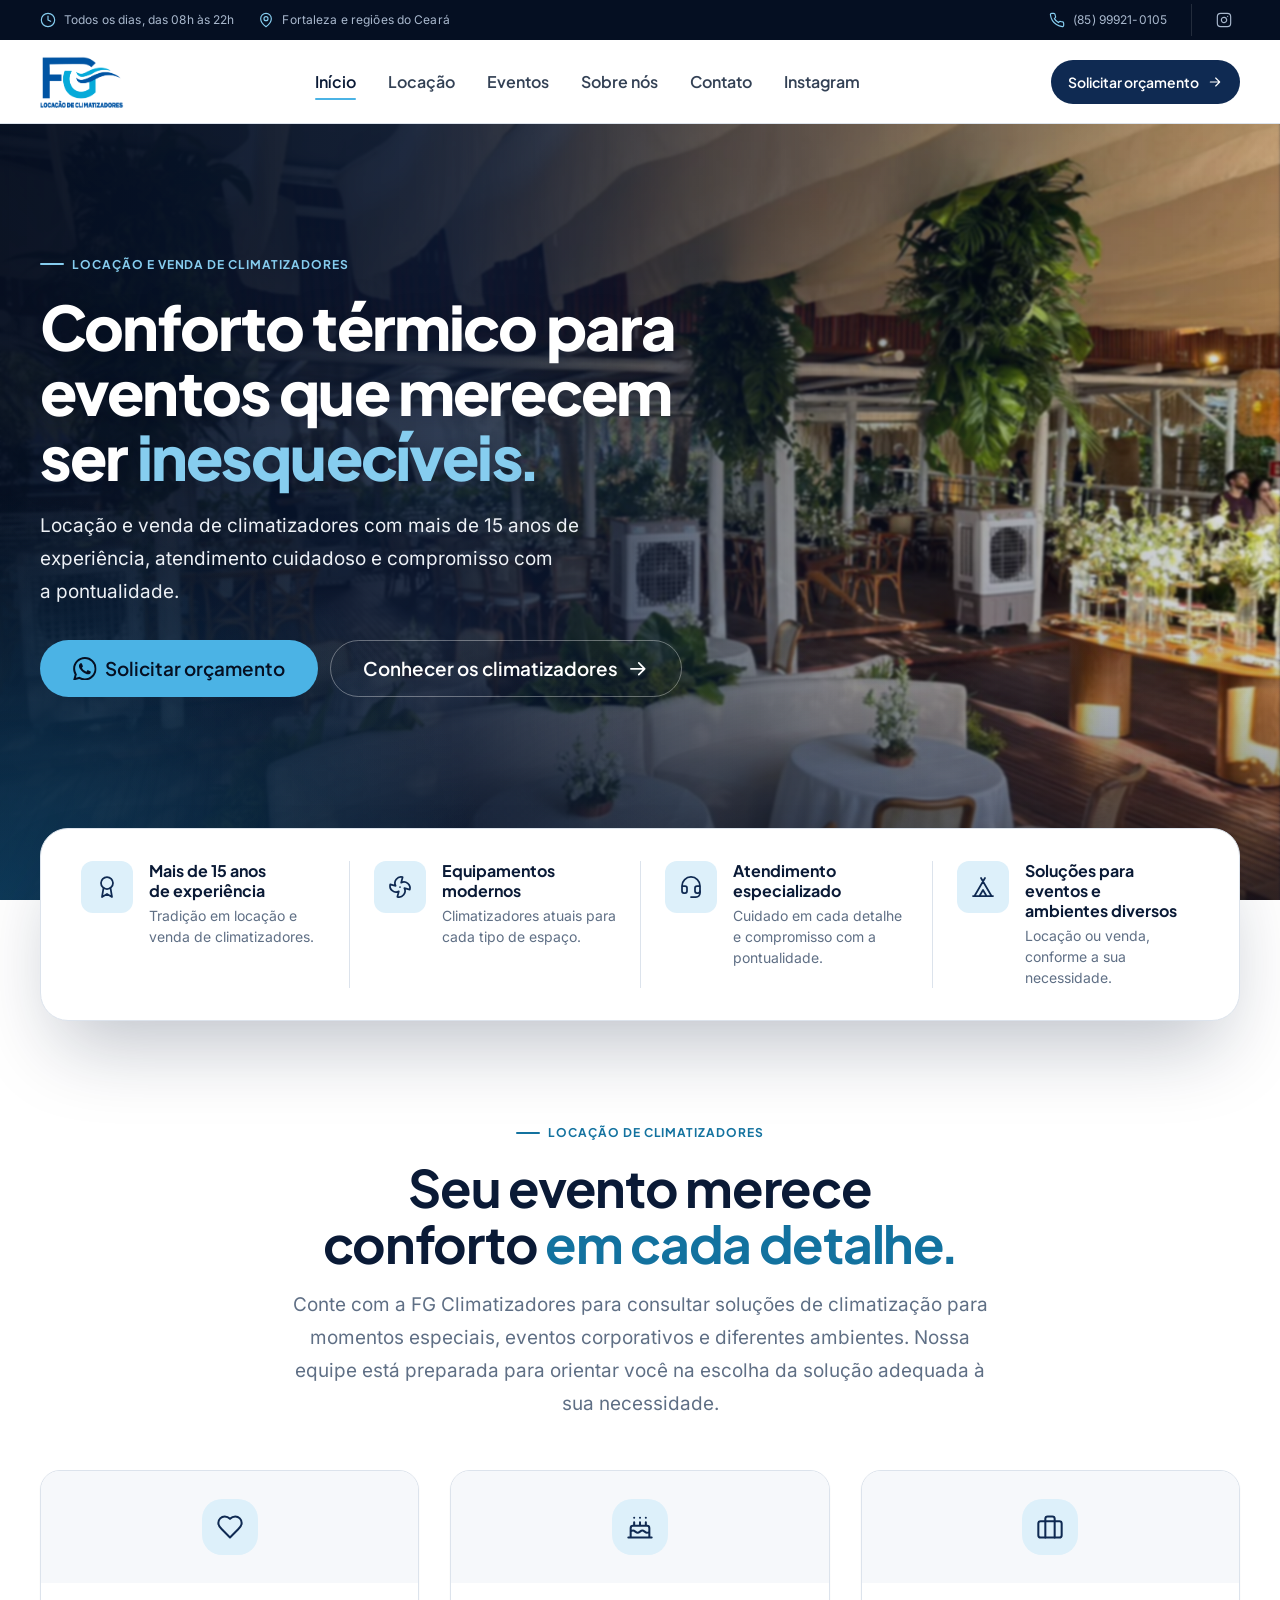
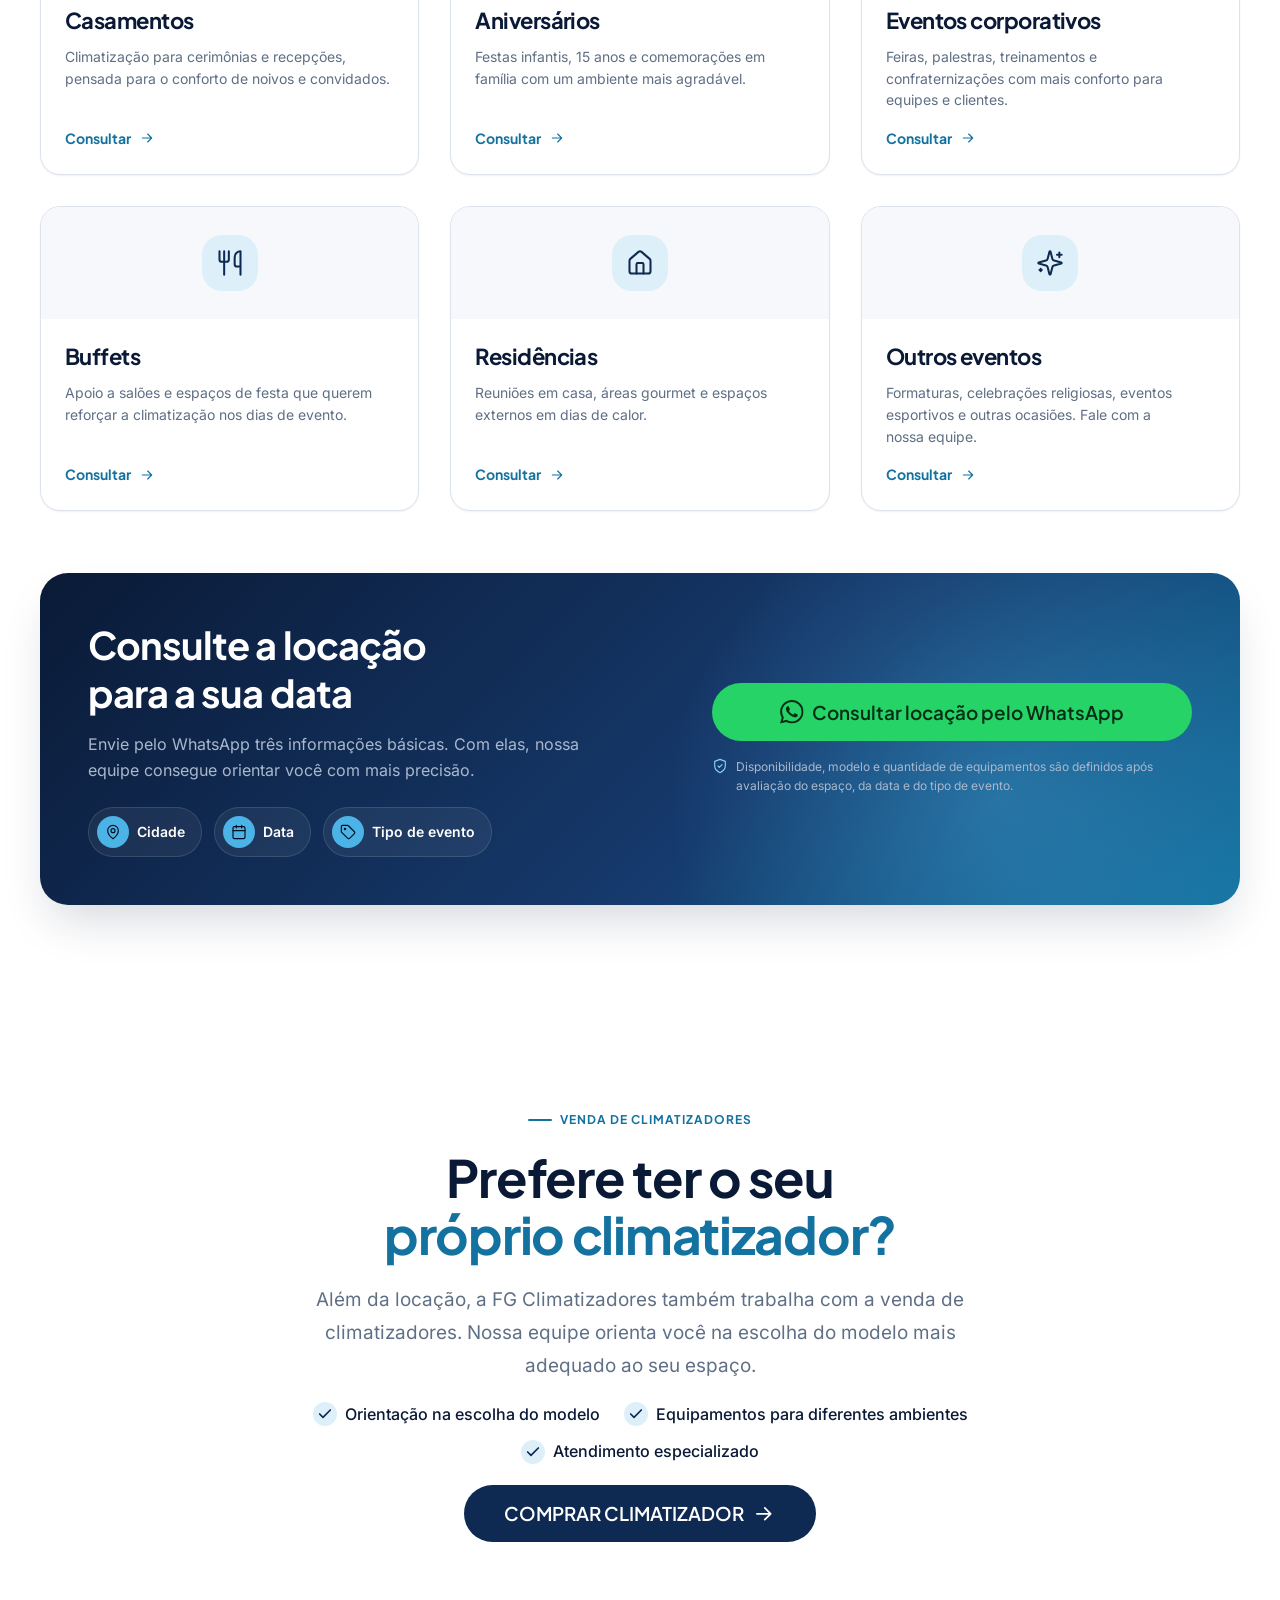
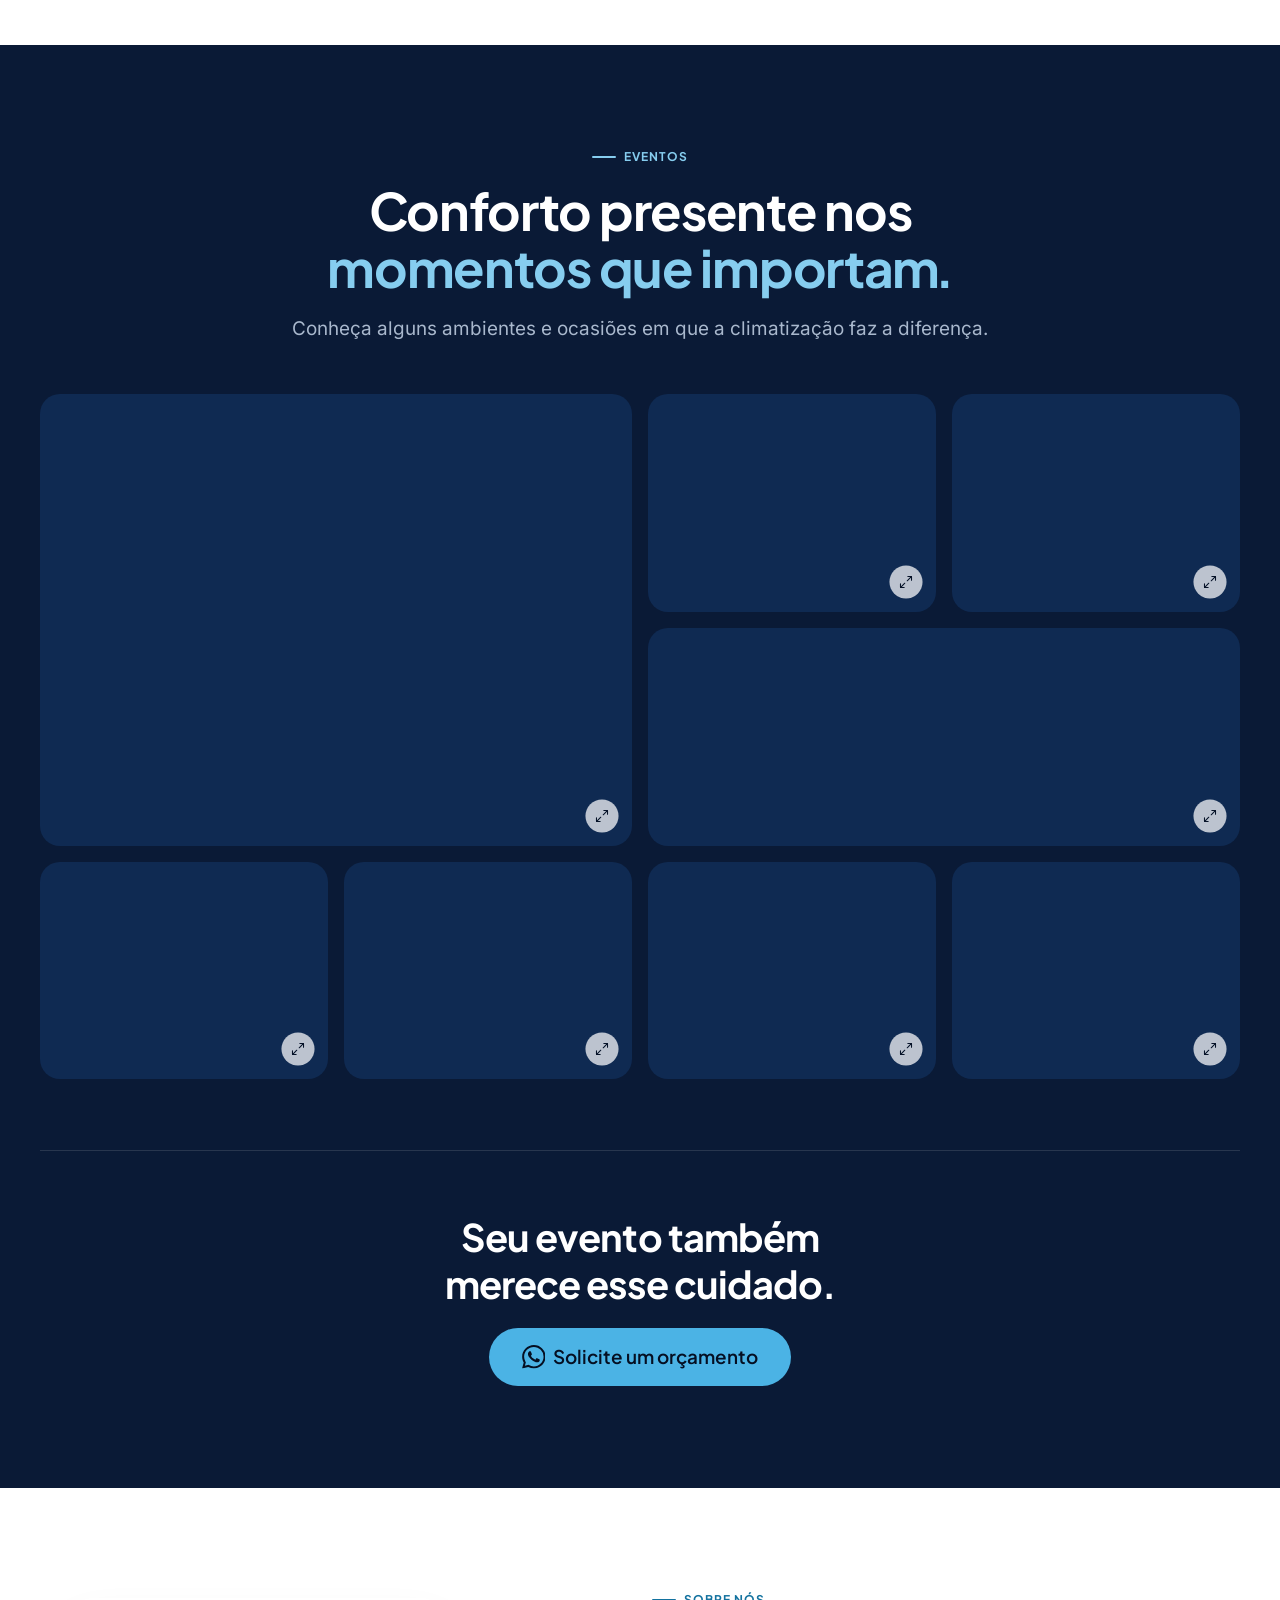
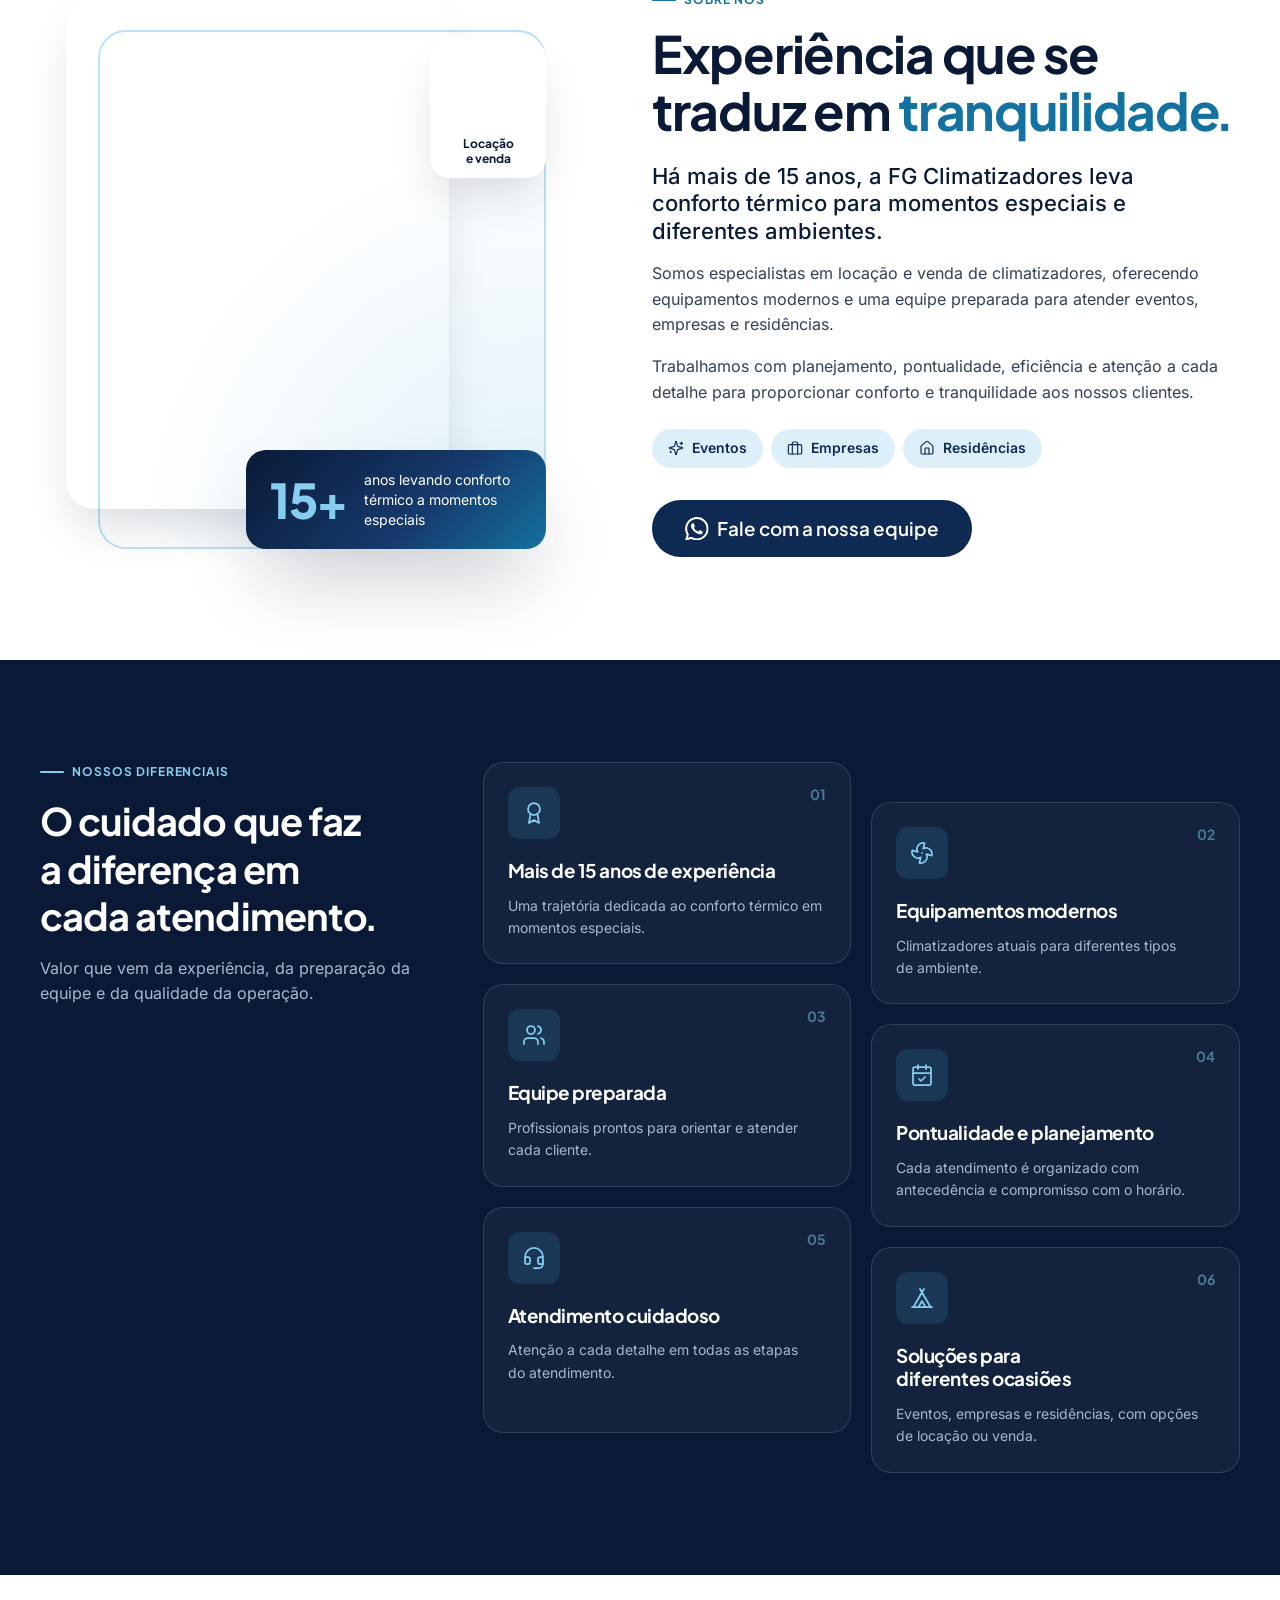
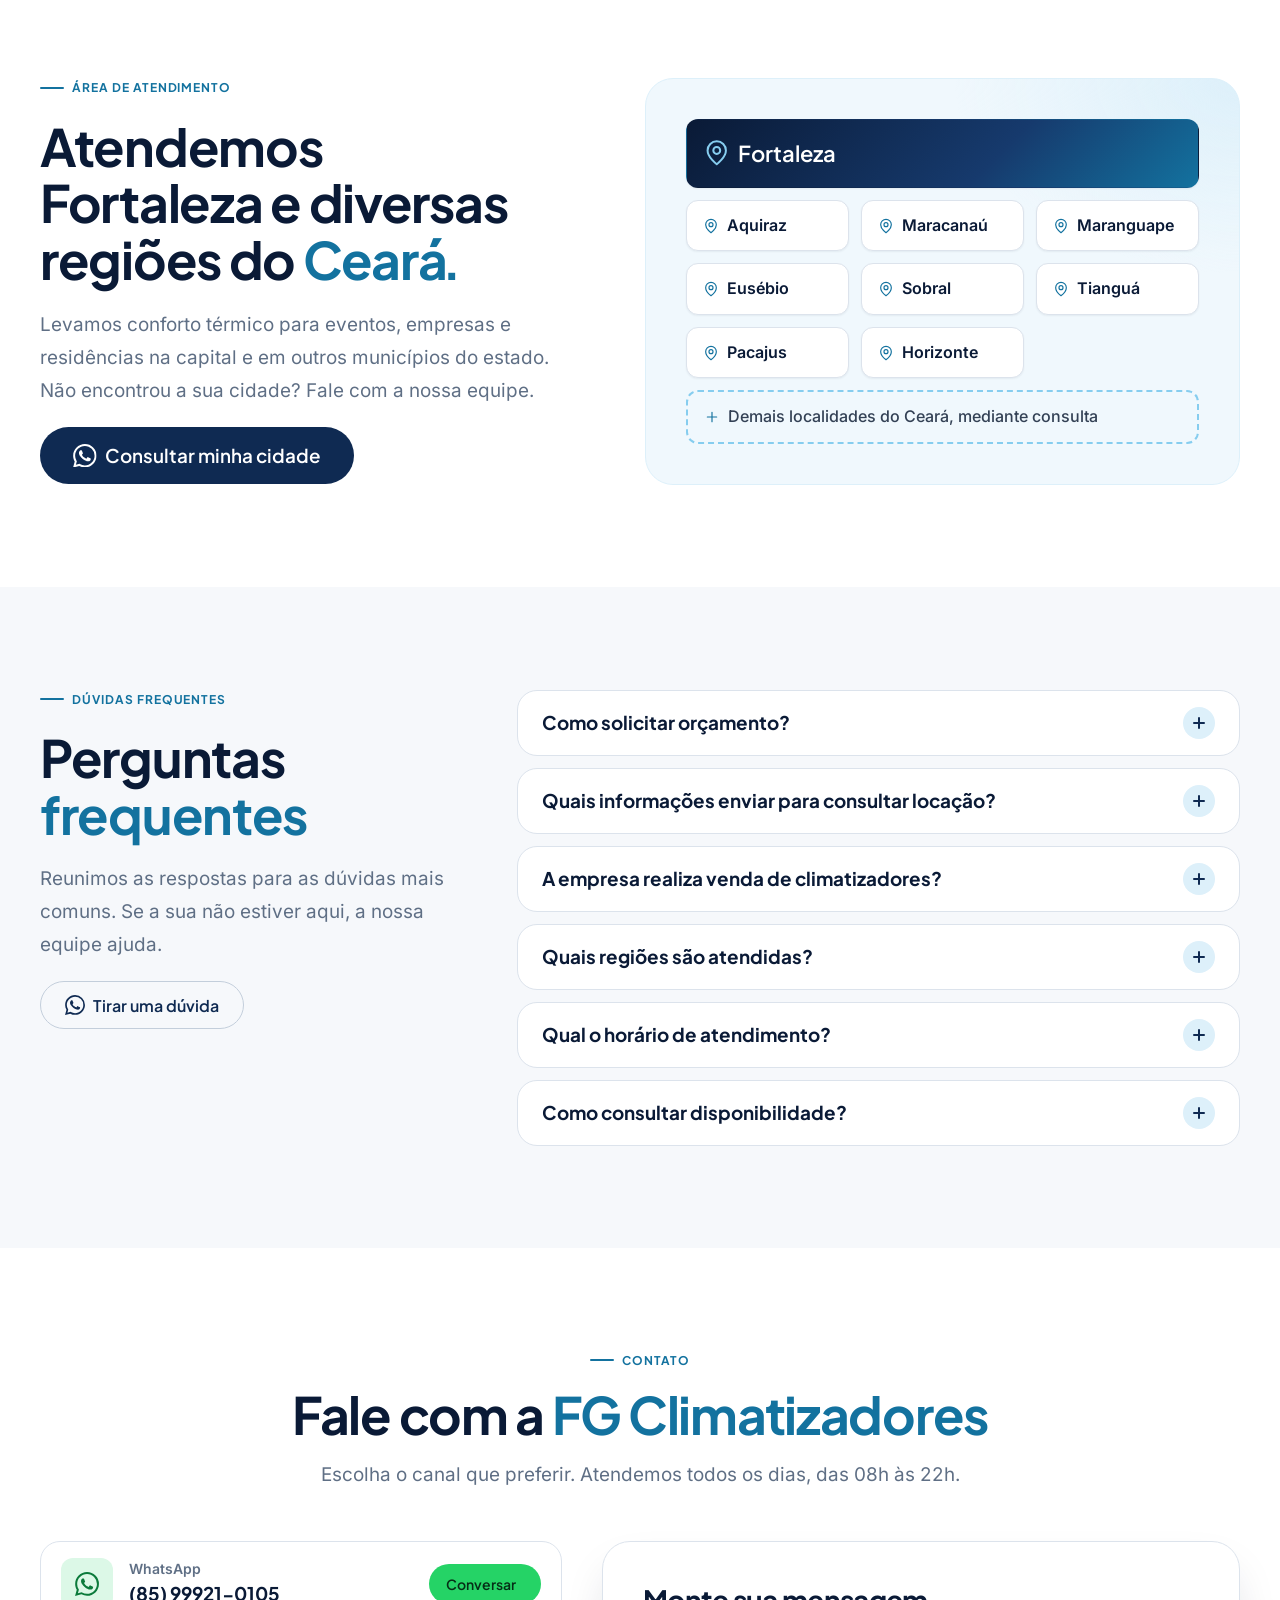
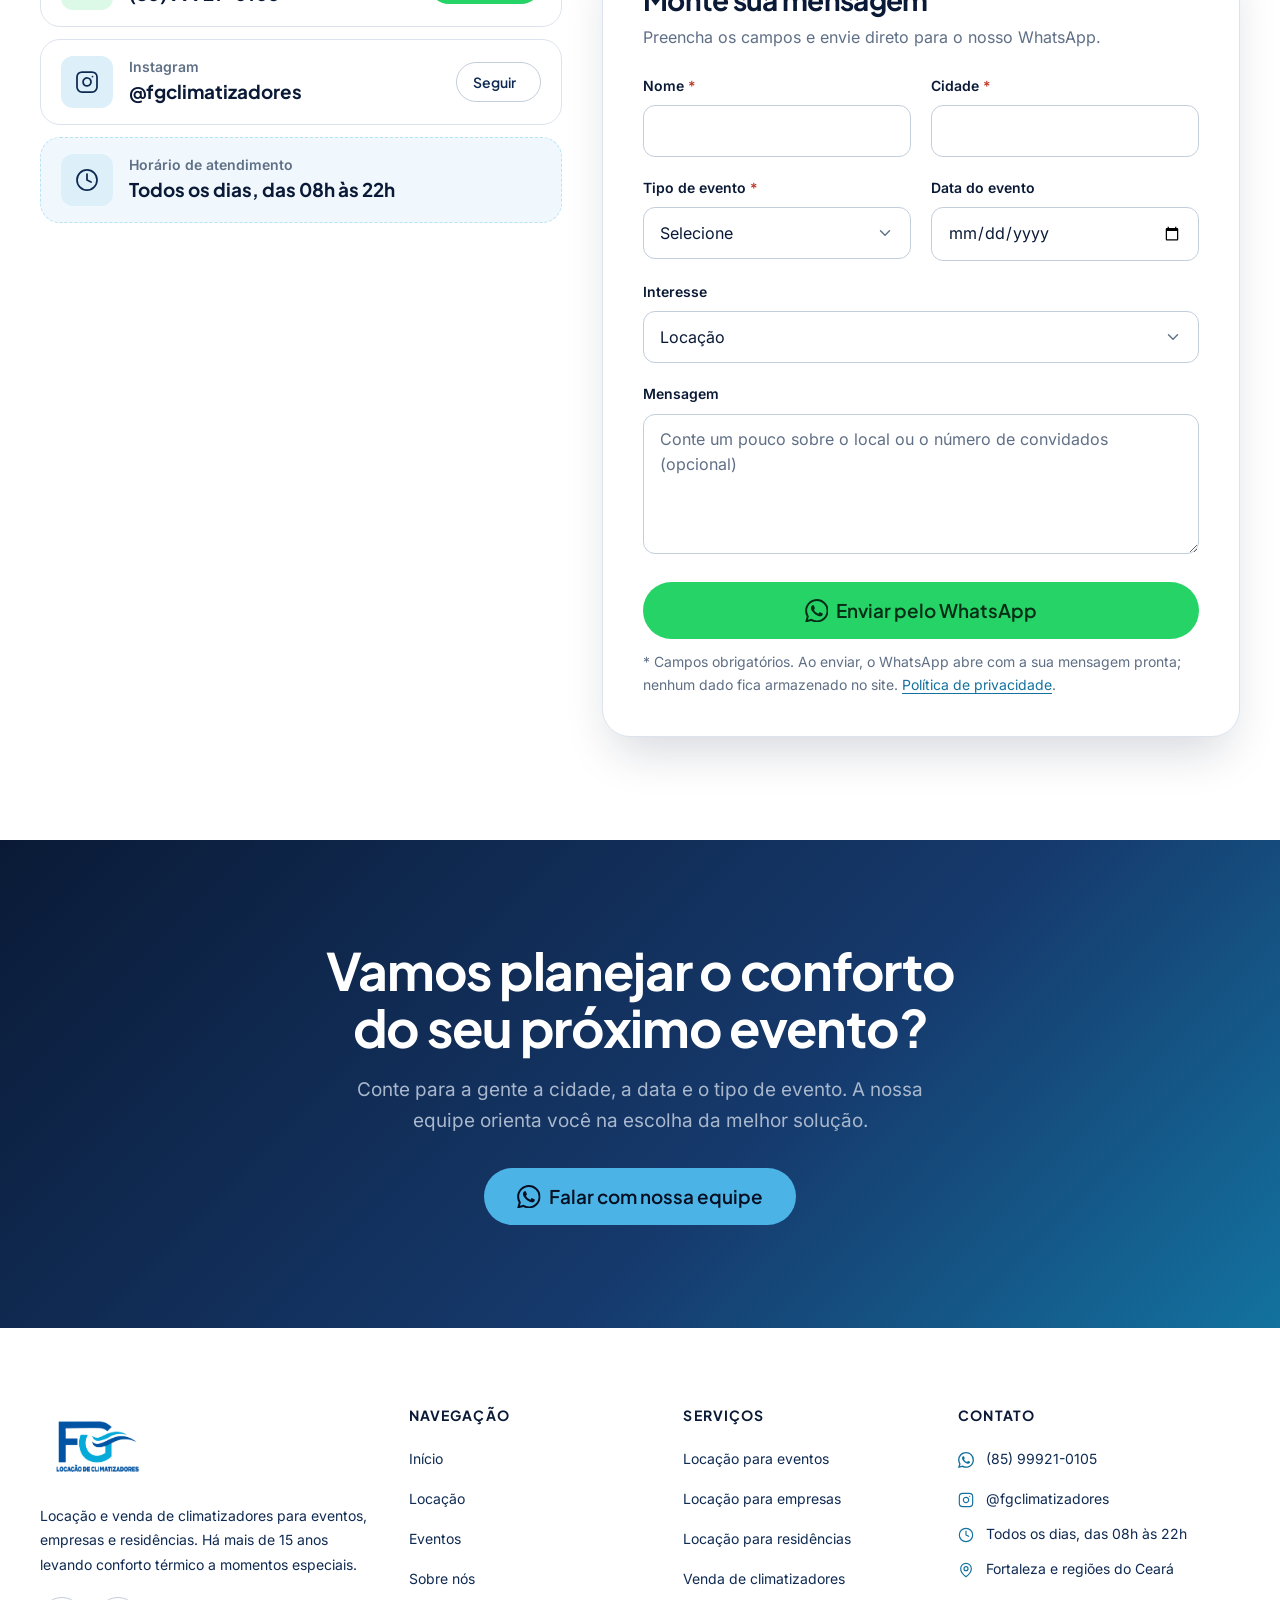
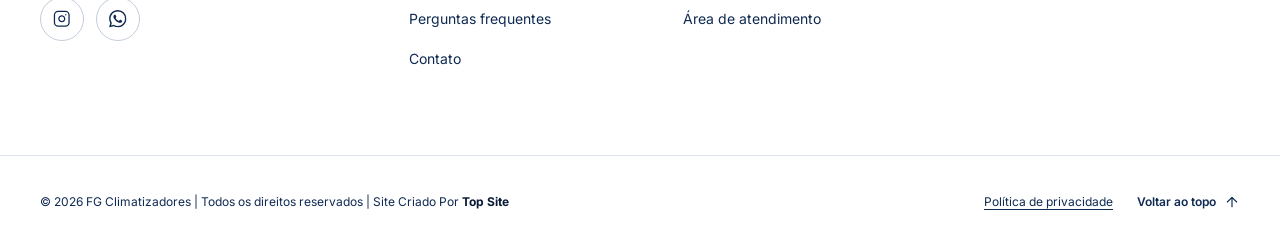
==== commit 8141ea81: "Fotos reais, logo e ajustes de seções - Sobre nós: foto real de climatizador da FG em evento (WebP 6" ====
--- a/index.html
+++ b/index.html
@@ -1,4 +1,4 @@
-<!doctype html>
+﻿<!doctype html>
 <html lang="pt-BR">
 <head>
   <meta charset="UTF-8">
@@ -53,7 +53,6 @@
     "image": "https://SEU-DOMINIO.com.br/assets/img/og-image.jpg",
     "description": "Locação e venda de climatizadores para eventos, empresas e residências.",
     "telephone": "+55-85-99921-0105",
-    "email": "fgclimatizadores@gmail.com",
     "sameAs": ["https://www.instagram.com/fgclimatizadores/"],
     "hasOfferCatalog": {
       "@type": "OfferCatalog",
@@ -93,17 +92,13 @@
   <link rel="stylesheet" href="css/site.css">
 
   <!-- Imagem do hero: maior elemento da 1ª dobra, carregada com prioridade -->
-  <link rel="preload" as="image" type="image/webp" fetchpriority="high"
-        imagesrcset="assets/img/hero/hero-evento-800.webp 800w, assets/img/hero/hero-evento-1400.webp 1400w, assets/img/hero/hero-evento-2200.webp 2200w"
-        imagesizes="100vw">
+  <link rel="preload" as="image" type="image/jpeg" href="assets/img/hero/banner.jpeg" fetchpriority="high">
 
   <script src="js/config.js" defer></script>
-  <script src="js/data/equipamentos.js" defer></script>
   <script src="js/modules/contact.js" defer></script>
   <script src="js/modules/header.js" defer></script>
   <script src="js/modules/nav.js" defer></script>
   <script src="js/modules/floating.js" defer></script>
-  <script src="js/modules/catalog.js" defer></script>
   <script src="js/modules/lightbox.js" defer></script>
   <script src="js/modules/contact-form.js" defer></script>
   <script src="js/modules/motion.js" defer></script>
@@ -121,7 +116,7 @@
     <symbol id="i-arrow-right" viewBox="0 0 24 24"><path d="M5 12h14M13 6l6 6-6 6"/></symbol>
     <symbol id="i-check" viewBox="0 0 24 24"><path d="M20 6 9 17l-5-5"/></symbol>
     <symbol id="i-phone" viewBox="0 0 24 24"><path d="M22 16.92v3a2 2 0 0 1-2.18 2 19.79 19.79 0 0 1-8.63-3.07 19.5 19.5 0 0 1-6-6 19.79 19.79 0 0 1-3.07-8.67A2 2 0 0 1 4.11 2h3a2 2 0 0 1 2 1.72c.13.96.36 1.9.7 2.81a2 2 0 0 1-.45 2.11L8.09 9.91a16 16 0 0 0 6 6l1.27-1.27a2 2 0 0 1 2.11-.45c.91.34 1.85.57 2.81.7A2 2 0 0 1 22 16.92z"/></symbol>
-    <symbol id="i-mail" viewBox="0 0 24 24"><rect x="2" y="4" width="20" height="16" rx="2"/><path d="m22 7-8.97 5.7a1.94 1.94 0 0 1-2.06 0L2 7"/></symbol>
+
     <symbol id="i-map-pin" viewBox="0 0 24 24"><path d="M20 10c0 6-8 12-8 12s-8-6-8-12a8 8 0 0 1 16 0Z"/><circle cx="12" cy="10" r="3"/></symbol>
     <symbol id="i-clock" viewBox="0 0 24 24"><circle cx="12" cy="12" r="10"/><path d="M12 6v6l4 2"/></symbol>
     <symbol id="i-shield" viewBox="0 0 24 24"><path d="M12 22s8-4 8-10V5l-8-3-8 3v7c0 6 8 10 8 10z"/><path d="m9 12 2 2 4-4"/></symbol>
@@ -176,10 +171,6 @@
           <svg class="icon icon--sm" aria-hidden="true"><use href="#i-phone"></use></svg>
           <a class="topbar__link" href="tel:+5585999210105" data-tel><span data-tel-text>(85) 99921-0105</span></a>
         </li>
-        <li class="topbar__item">
-          <svg class="icon icon--sm" aria-hidden="true"><use href="#i-mail"></use></svg>
-          <a class="topbar__link" href="mailto:fgclimatizadores@gmail.com" data-email>fgclimatizadores@gmail.com</a>
-        </li>
         <li class="topbar__social">
           <a class="topbar__icon-link" href="https://www.instagram.com/fgclimatizadores/" data-instagram aria-label="Instagram da FG Climatizadores (abre em nova aba)"><svg class="icon icon--sm" aria-hidden="true"><use href="#i-instagram"></use></svg></a>
         </li>
@@ -194,12 +185,12 @@
   <header class="site-header" data-header>
     <div class="container site-header__inner">
       <a class="brand" href="#inicio" aria-label="FG Climatizadores — ir para o início">
-        <img class="brand__logo" src="assets/logo/logo.svg" alt="FG Climatizadores" width="180" height="52">
+        <img class="brand__logo" src="assets/logo/logo.png" alt="FG Climatizadores" width="180" height="52">
       </a>
 
       <nav class="nav" id="menu-principal" aria-label="Menu principal" data-nav>
         <div class="nav__head">
-          <img class="brand__logo" src="assets/logo/logo.svg" alt="" width="180" height="52">
+          <img class="brand__logo" src="assets/logo/logo.png" alt="" width="180" height="52">
           <button class="nav-toggle" type="button" aria-label="Fechar menu" data-nav-close>
             <svg class="icon icon--lg" aria-hidden="true"><use href="#i-close"></use></svg>
           </button>
@@ -210,10 +201,10 @@
         <ul class="nav__list" role="list">
           <li><a class="nav__link" href="#inicio">Início</a></li>
           <li><a class="nav__link" href="#locacao">Locação</a></li>
-          <li><a class="nav__link" href="#equipamentos">Equipamentos</a></li>
           <li><a class="nav__link" href="#eventos">Eventos</a></li>
           <li><a class="nav__link" href="#sobre">Sobre nós</a></li>
           <li><a class="nav__link" href="#contato">Contato</a></li>
+          <li><a class="nav__link" href="https://www.instagram.com/fgclimatizadores/" target="_blank" rel="noopener noreferrer" data-instagram>Instagram</a></li>
         </ul>
 
         <div class="nav__footer">
@@ -227,10 +218,6 @@
               <a href="tel:+5585999210105" data-tel><span data-tel-text>(85) 99921-0105</span></a>
             </li>
             <li>
-              <svg class="icon icon--sm" aria-hidden="true"><use href="#i-mail"></use></svg>
-              <a href="mailto:fgclimatizadores@gmail.com" data-email>fgclimatizadores@gmail.com</a>
-            </li>
-            <li>
               <svg class="icon icon--sm" aria-hidden="true"><use href="#i-instagram"></use></svg>
               <a href="https://www.instagram.com/fgclimatizadores/" data-instagram><span data-instagram-text>@fgclimatizadores</span></a>
             </li>
@@ -263,28 +250,13 @@
 
     <!-- ==================== HERO ==================== -->
     <section class="hero on-dark" id="inicio" aria-labelledby="hero-titulo">
-      <!-- Imagem de fundo. PROVISÓRIA (Unsplash, ver assets/img/hero/CREDITOS.md).
-           TROCAR AQUI: foto real dos climatizadores da FG em um evento,
-           mesmos nomes de arquivo. -->
+      <!-- Imagem de fundo: banner.jpeg. -->
       <div class="hero__media">
-        <picture>
-          <source type="image/webp"
-                  srcset="assets/img/hero/hero-evento-800.webp 800w,
-                          assets/img/hero/hero-evento-1400.webp 1400w,
-                          assets/img/hero/hero-evento-2200.webp 2200w"
-                  sizes="100vw">
-          <img class="hero__img" src="assets/img/hero/hero-evento-1400.jpg"
-               alt="Evento ao ar livre sob tenda, com mesa posta para os convidados"
-               width="1400" height="933" fetchpriority="high" decoding="async">
-        </picture>
-      </div>
-
-      <!-- Linhas de fluxo de ar: elemento gráfico decorativo da marca -->
-      <svg class="hero__airflow" data-anim viewBox="0 0 600 220" preserveAspectRatio="none" aria-hidden="true" focusable="false">
-        <path d="M0 150 C 120 110, 220 190, 340 140 S 520 80, 600 110"/>
-        <path d="M0 178 C 140 140, 240 214, 360 168 S 530 112, 600 138"/>
-        <path d="M0 206 C 160 170, 260 236, 380 196 S 540 146, 600 166"/>
-      </svg>
+        <img class="hero__img" src="assets/img/hero/banner.jpeg" alt="Evento ao ar livre com climatizadores e mesas" width="1280" height="720" fetchpriority="high" decoding="async">
+      </div>
+
+
+
 
       <div class="container hero__inner">
         <div class="hero__content">
@@ -305,7 +277,7 @@
               <svg class="icon icon--fill" aria-hidden="true"><use href="#i-whatsapp"></use></svg>
               Solicitar orçamento
             </a>
-            <a class="btn btn--outline-light btn--lg" href="#equipamentos">
+            <a class="btn btn--outline-light btn--lg" href="#locacao">
               Conhecer os climatizadores
               <svg class="icon icon--arrow" aria-hidden="true"><use href="#i-arrow-right"></use></svg>
             </a>
@@ -368,18 +340,11 @@
           </p>
         </header>
 
-        <!-- Imagens PROVISÓRIAS (Unsplash) — ver assets/img/locacao/CREDITOS.md.
-             Cada card inteiro é clicável e abre o WhatsApp já com o tipo de evento. -->
+        <!-- Cards por aplica??o, com ?cones e consulta pelo WhatsApp. -->
         <ul class="rental__grid" role="list">
           <li>
             <article class="occasion-card">
-              <div class="occasion-card__media">
-                <img src="assets/img/locacao/casamentos-640.webp"
-                     srcset="assets/img/locacao/casamentos-320.webp 320w, assets/img/locacao/casamentos-640.webp 640w, assets/img/locacao/casamentos-960.webp 960w"
-                     sizes="(min-width: 1024px) 380px, (min-width: 640px) 50vw, 112px"
-                     alt="" width="640" height="480" loading="lazy" decoding="async">
-                <span class="occasion-card__icon"><svg class="icon" aria-hidden="true"><use href="#i-heart"></use></svg></span>
-              </div>
+              <div class="occasion-card__media"><span class="occasion-card__icon"><svg class="icon" aria-hidden="true"><use href="#i-heart"></use></svg></span></div>
               <div class="occasion-card__body">
                 <h3 class="occasion-card__title">Casamentos</h3>
                 <p class="occasion-card__text">Climatização para cerimônias e recepções, pensada para o conforto de noivos e convidados.</p>
@@ -393,13 +358,7 @@
           </li>
           <li>
             <article class="occasion-card">
-              <div class="occasion-card__media">
-                <img src="assets/img/locacao/aniversarios-640.webp"
-                     srcset="assets/img/locacao/aniversarios-320.webp 320w, assets/img/locacao/aniversarios-640.webp 640w, assets/img/locacao/aniversarios-960.webp 960w"
-                     sizes="(min-width: 1024px) 380px, (min-width: 640px) 50vw, 112px"
-                     alt="" width="640" height="480" loading="lazy" decoding="async">
-                <span class="occasion-card__icon"><svg class="icon" aria-hidden="true"><use href="#i-cake"></use></svg></span>
-              </div>
+              <div class="occasion-card__media"><span class="occasion-card__icon"><svg class="icon" aria-hidden="true"><use href="#i-cake"></use></svg></span></div>
               <div class="occasion-card__body">
                 <h3 class="occasion-card__title">Aniversários</h3>
                 <p class="occasion-card__text">Festas infantis, 15 anos e comemorações em família com um ambiente mais agradável.</p>
@@ -413,13 +372,7 @@
           </li>
           <li>
             <article class="occasion-card">
-              <div class="occasion-card__media">
-                <img src="assets/img/locacao/corporativos-640.webp"
-                     srcset="assets/img/locacao/corporativos-320.webp 320w, assets/img/locacao/corporativos-640.webp 640w, assets/img/locacao/corporativos-960.webp 960w"
-                     sizes="(min-width: 1024px) 380px, (min-width: 640px) 50vw, 112px"
-                     alt="" width="640" height="480" loading="lazy" decoding="async">
-                <span class="occasion-card__icon"><svg class="icon" aria-hidden="true"><use href="#i-briefcase"></use></svg></span>
-              </div>
+              <div class="occasion-card__media"><span class="occasion-card__icon"><svg class="icon" aria-hidden="true"><use href="#i-briefcase"></use></svg></span></div>
               <div class="occasion-card__body">
                 <h3 class="occasion-card__title">Eventos corporativos</h3>
                 <p class="occasion-card__text">Feiras, palestras, treinamentos e confraternizações com mais conforto para equipes e clientes.</p>
@@ -433,13 +386,7 @@
           </li>
           <li>
             <article class="occasion-card">
-              <div class="occasion-card__media">
-                <img src="assets/img/locacao/buffets-640.webp"
-                     srcset="assets/img/locacao/buffets-320.webp 320w, assets/img/locacao/buffets-640.webp 640w, assets/img/locacao/buffets-960.webp 960w"
-                     sizes="(min-width: 1024px) 380px, (min-width: 640px) 50vw, 112px"
-                     alt="" width="640" height="480" loading="lazy" decoding="async">
-                <span class="occasion-card__icon"><svg class="icon" aria-hidden="true"><use href="#i-utensils"></use></svg></span>
-              </div>
+              <div class="occasion-card__media"><span class="occasion-card__icon"><svg class="icon" aria-hidden="true"><use href="#i-utensils"></use></svg></span></div>
               <div class="occasion-card__body">
                 <h3 class="occasion-card__title">Buffets</h3>
                 <p class="occasion-card__text">Apoio a salões e espaços de festa que querem reforçar a climatização nos dias de evento.</p>
@@ -453,13 +400,7 @@
           </li>
           <li>
             <article class="occasion-card">
-              <div class="occasion-card__media">
-                <img src="assets/img/locacao/residencias-640.webp"
-                     srcset="assets/img/locacao/residencias-320.webp 320w, assets/img/locacao/residencias-640.webp 640w, assets/img/locacao/residencias-960.webp 960w"
-                     sizes="(min-width: 1024px) 380px, (min-width: 640px) 50vw, 112px"
-                     alt="" width="640" height="480" loading="lazy" decoding="async">
-                <span class="occasion-card__icon"><svg class="icon" aria-hidden="true"><use href="#i-home"></use></svg></span>
-              </div>
+              <div class="occasion-card__media"><span class="occasion-card__icon"><svg class="icon" aria-hidden="true"><use href="#i-home"></use></svg></span></div>
               <div class="occasion-card__body">
                 <h3 class="occasion-card__title">Residências</h3>
                 <p class="occasion-card__text">Reuniões em casa, áreas gourmet e espaços externos em dias de calor.</p>
@@ -473,13 +414,7 @@
           </li>
           <li>
             <article class="occasion-card">
-              <div class="occasion-card__media">
-                <img src="assets/img/locacao/outros-640.webp"
-                     srcset="assets/img/locacao/outros-320.webp 320w, assets/img/locacao/outros-640.webp 640w, assets/img/locacao/outros-960.webp 960w"
-                     sizes="(min-width: 1024px) 380px, (min-width: 640px) 50vw, 112px"
-                     alt="" width="640" height="480" loading="lazy" decoding="async">
-                <span class="occasion-card__icon"><svg class="icon" aria-hidden="true"><use href="#i-sparkles"></use></svg></span>
-              </div>
+              <div class="occasion-card__media"><span class="occasion-card__icon"><svg class="icon" aria-hidden="true"><use href="#i-sparkles"></use></svg></span></div>
               <div class="occasion-card__body">
                 <h3 class="occasion-card__title">Outros eventos</h3>
                 <p class="occasion-card__text">Formaturas, celebrações religiosas, eventos esportivos e outras ocasiões. Fale com a nossa equipe.</p>
@@ -520,136 +455,26 @@
     </section>
 
     <!-- ==================== VENDA (área secundária) ==================== -->
-    <section class="section section--brand sale" id="venda" aria-labelledby="venda-titulo">
+    <section class="section sale" id="venda" aria-labelledby="venda-titulo">
       <div class="container sale__inner">
         <div class="sale__content">
           <span class="eyebrow">Venda de climatizadores</span>
-          <h2 class="section-heading__title" id="venda-titulo">Prefere ter o seu <span class="highlight">próprio climatizador?</span></h2>
-          <p class="section-heading__lead">
-            Além da locação, a FG Climatizadores também trabalha com a venda de climatizadores.
-            Nossa equipe orienta você na escolha do modelo mais adequado ao seu espaço.
-          </p>
+          <h2 class="section-heading__title" id="venda-titulo">Prefere ter o seu <span class="highlight">pr&oacute;prio climatizador?</span></h2>
+          <p class="section-heading__lead">Al&eacute;m da loca&ccedil;&atilde;o, a FG Climatizadores tamb&eacute;m trabalha com a venda de climatizadores. Nossa equipe orienta voc&ecirc; na escolha do modelo mais adequado ao seu espa&ccedil;o.</p>
           <ul class="sale__list" role="list">
-            <li><svg class="icon" aria-hidden="true"><use href="#i-check"></use></svg>Orientação na escolha do modelo</li>
+            <li><svg class="icon" aria-hidden="true"><use href="#i-check"></use></svg>Orienta&ccedil;&atilde;o na escolha do modelo</li>
             <li><svg class="icon" aria-hidden="true"><use href="#i-check"></use></svg>Equipamentos para diferentes ambientes</li>
             <li><svg class="icon" aria-hidden="true"><use href="#i-check"></use></svg>Atendimento especializado</li>
           </ul>
-          <div class="sale__actions">
-            <a class="btn btn--accent btn--lg" href="#equipamentos">
-              Conhecer os equipamentos
-              <svg class="icon icon--arrow" aria-hidden="true"><use href="#i-arrow-right"></use></svg>
-            </a>
-            <a class="btn btn--outline-light btn--lg" href="https://wa.me/5585999210105"
-               data-whatsapp="Olá, FG Climatizadores! Tenho interesse em comprar um climatizador e gostaria de conhecer os modelos disponíveis.&#10;&#10;Cidade:&#10;Ambiente onde será usado:">
-              <svg class="icon icon--fill" aria-hidden="true"><use href="#i-whatsapp"></use></svg>
-              Consultar compra
-            </a>
-          </div>
-        </div>
-
-        <!-- Composição gráfica da marca (decorativa): anéis de ar + ventilador -->
-        <div class="sale__visual" aria-hidden="true" data-anim>
-          <div class="sale__rings">
-            <span></span><span></span><span></span>
-          </div>
-          <div class="sale__core">
-            <svg class="icon sale__fan"><use href="#i-fan"></use></svg>
-          </div>
-          <svg class="sale__airflow" viewBox="0 0 400 120" preserveAspectRatio="none" focusable="false">
-            <path d="M0 40 C 80 10, 160 70, 240 40 S 360 10, 400 30"/>
-            <path d="M0 70 C 90 40, 170 100, 250 70 S 370 40, 400 60"/>
-            <path d="M0 100 C 100 70, 180 130, 260 100 S 380 70, 400 90"/>
-          </svg>
-          <span class="sale__chip sale__chip--a"><svg class="icon icon--sm"><use href="#i-tag"></use></svg>Venda</span>
-          <span class="sale__chip sale__chip--b"><svg class="icon icon--sm"><use href="#i-calendar"></use></svg>Locação</span>
+          <a class="btn btn--primary btn--lg sale__buy" href="https://wa.me/5585999210105?text=Ol%C3%A1!%20Vim%20pelo%20site%20da%20FG%20Climatizadores%20e%20gostaria%20de%20informa%C3%A7%C3%B5es%20para%20comprar%20um%20climatizador.">
+            COMPRAR CLIMATIZADOR
+            <svg class="icon icon--arrow" aria-hidden="true"><use href="#i-arrow-right"></use></svg>
+          </a>
         </div>
       </div>
     </section>
 
-    <!-- ==================== EQUIPAMENTOS (catálogo) ====================
-         Os cards são gerados por js/modules/catalog.js a partir de
-         js/data/equipamentos.js — é LÁ que se cadastram os modelos.
-         Itens provisórios aparecem com o selo "Em atualização" e sem
-         especificações (nada de dados técnicos fictícios). -->
-    <section class="section section--alt catalog" id="equipamentos" aria-labelledby="equipamentos-titulo">
-      <div class="container">
-        <header class="section-heading section-heading--center section__header">
-          <span class="eyebrow">Catálogo de equipamentos</span>
-          <h2 class="section-heading__title" id="equipamentos-titulo">Conheça nossas <span class="highlight">soluções em climatização<span class="dot">.</span></span></h2>
-          <p class="section-heading__lead">
-            Equipamentos modernos para atender diferentes necessidades. Consulte nossa equipe
-            para conhecer as opções disponíveis para locação ou compra.
-          </p>
-        </header>
-
-        <!-- Filtro: o JS só o exibe quando algum equipamento tem modalidade cadastrada -->
-        <div class="catalog__filters" role="group" aria-label="Filtrar equipamentos por modalidade" data-catalog-filtros hidden>
-          <button class="filter-chip" type="button" aria-pressed="true" data-filtro="todos">Todos</button>
-          <button class="filter-chip" type="button" aria-pressed="false" data-filtro="locacao">Locação</button>
-          <button class="filter-chip" type="button" aria-pressed="false" data-filtro="venda">Venda</button>
-        </div>
-        <p class="visually-hidden" aria-live="polite" data-catalog-status></p>
-
-        <ul class="catalog__grid" role="list" data-catalog-grid></ul>
-
-        <noscript>
-          <p class="catalog__empty">
-            Para ver o catálogo, ative o JavaScript do navegador ou
-            <a href="https://wa.me/5585999210105">fale com a nossa equipe pelo WhatsApp</a>.
-          </p>
-        </noscript>
-
-        <div class="catalog__footer">
-          <div>
-            <h3 class="catalog__footer-title">Não encontrou o que procura?</h3>
-            <p class="catalog__footer-text">Fale com a nossa equipe e conheça todas as opções disponíveis para locação ou compra.</p>
-          </div>
-          <a class="btn btn--whatsapp btn--lg" href="https://wa.me/5585999210105"
-             data-whatsapp="Olá, FG Climatizadores! Gostaria de conhecer os equipamentos disponíveis.&#10;&#10;Tenho interesse em: ( ) Locação  ( ) Compra&#10;Cidade:">
-            <svg class="icon icon--fill" aria-hidden="true"><use href="#i-whatsapp"></use></svg>
-            Falar com a equipe
-          </a>
-        </div>
-        <p class="catalog__disclaimer">Disponibilidade e especificações dos equipamentos são confirmadas no atendimento.</p>
-      </div>
-
-      <!-- Estrutura de UM card de equipamento. Preenchida pelo catalog.js;
-           elementos sem dado correspondente são removidos. -->
-      <template id="tpl-equipamento">
-        <li>
-          <article class="product-card">
-            <div class="product-card__media">
-              <img data-img src="" alt="" width="600" height="600" loading="lazy" decoding="async">
-              <div class="product-card__badges" data-badges></div>
-              <span class="product-card__caption" data-caption>Imagem ilustrativa</span>
-            </div>
-            <div class="product-card__body">
-              <span class="product-card__category" data-categoria></span>
-              <h3 class="product-card__title" data-nome></h3>
-              <p class="product-card__desc" data-descricao></p>
-              <dl class="product-card__specs" data-specs></dl>
-              <p class="product-card__note" data-sem-specs>
-                <svg class="icon icon--sm" aria-hidden="true"><use href="#i-info"></use></svg>
-                <span>Especificações técnicas sob consulta com a nossa equipe.</span>
-              </p>
-              <div class="product-card__footer">
-                <a class="btn btn--primary" href="https://wa.me/5585999210105" data-consultar>
-                  <svg class="icon icon--fill" aria-hidden="true"><use href="#i-whatsapp"></use></svg>
-                  Consultar informações<span class="visually-hidden" data-consultar-nome></span>
-                </a>
-              </div>
-            </div>
-          </article>
-        </li>
-      </template>
-    </section>
-
-    <!-- ==================== EVENTOS (galeria) ====================
-         IMAGENS PROVISÓRIAS (Unsplash) identificadas como "Imagem ilustrativa".
-         NÃO são trabalhos da FG. Ver assets/img/galeria/CREDITOS.md para trocar
-         pelas fotos reais. Não citar clientes, locais ou eventos sem autorização.
-         Cada imagem abre ampliada (js/modules/lightbox.js); sem JS, o link
-         abre o arquivo da imagem diretamente. -->
+    <!-- ==================== EVENTOS ==================== -->
     <section class="section section--dark gallery-section" id="eventos" aria-labelledby="eventos-titulo">
       <div class="container">
         <header class="section-heading section-heading--center section__header">
@@ -658,106 +483,64 @@
           <p class="section-heading__lead">Conheça alguns ambientes e ocasiões em que a climatização faz a diferença.</p>
         </header>
 
-        <!-- Ordem dos itens = encaixe do mosaico. Desktop (4 col.): destaque 2×2 +
-             2 simples | faixa | 2 simples + faixa. Celular (2 col.): destaque,
-             par, faixa, par, faixa. Ao trocar fotos, mantenha os tipos nessa ordem. -->
         <ul class="gallery" role="list">
           <li class="gallery__item gallery__item--feature">
-            <a class="gallery__link" href="assets/img/galeria/galeria-01-1600.webp" data-lightbox="eventos" data-caption="Recepção ao ar livre" data-ilustrativa>
-              <img src="assets/img/galeria/galeria-01-800.webp"
-                   srcset="assets/img/galeria/galeria-01-800.webp 800w, assets/img/galeria/galeria-01-1600.webp 1600w"
-                   sizes="(min-width: 1024px) 600px, 100vw"
-                   alt="Recepção ao ar livre com mesas redondas sob tecidos suspensos que formam uma cobertura sobre o gramado" class="object-y-60"
-                   width="800" height="533" loading="lazy" decoding="async">
-              <span class="gallery__tag" aria-hidden="true">Imagem ilustrativa</span>
-              <span class="gallery__caption" aria-hidden="true">Recepção ao ar livre</span>
+            <a class="gallery__link" href="assets/img/galeria/areaexterna.jpeg" data-lightbox="eventos">
+              <img src="assets/img/galeria/areaexterna.jpeg" alt="Recep&ccedil;&atilde;o ao ar livre com mesas e climatizadores em um espa&ccedil;o coberto" width="1280" height="960" loading="lazy" decoding="async">
               <span class="gallery__zoom" aria-hidden="true"><svg class="icon icon--sm"><use href="#i-expand"></use></svg></span>
               <span class="visually-hidden"> (ampliar imagem)</span>
             </a>
           </li>
           <li class="gallery__item">
-            <a class="gallery__link" href="assets/img/galeria/galeria-02-1600.webp" data-lightbox="eventos" data-caption="Jantar em salão" data-ilustrativa>
-              <img src="assets/img/galeria/galeria-02-800.webp"
-                   srcset="assets/img/galeria/galeria-02-800.webp 800w, assets/img/galeria/galeria-02-1600.webp 1600w"
-                   sizes="(min-width: 1024px) 300px, 50vw"
-                   alt="Convidados jantando em mesas compridas em um salão de eventos com luzes pendentes"
-                   width="800" height="533" loading="lazy" decoding="async">
-              <span class="gallery__tag" aria-hidden="true">Imagem ilustrativa</span>
-              <span class="gallery__caption" aria-hidden="true">Jantar em salão</span>
+            <a class="gallery__link" href="assets/img/galeria/arlivre.jpeg" data-lightbox="eventos">
+              <img src="assets/img/galeria/arlivre.jpeg" alt="Mesas de evento montadas ao ar livre junto a um lago" width="1600" height="1200" loading="lazy" decoding="async">
               <span class="gallery__zoom" aria-hidden="true"><svg class="icon icon--sm"><use href="#i-expand"></use></svg></span>
               <span class="visually-hidden"> (ampliar imagem)</span>
             </a>
           </li>
           <li class="gallery__item">
-            <a class="gallery__link" href="assets/img/galeria/galeria-03-1600.webp" data-lightbox="eventos" data-caption="Banquete" data-ilustrativa>
-              <img src="assets/img/galeria/galeria-03-800.webp"
-                   srcset="assets/img/galeria/galeria-03-800.webp 800w, assets/img/galeria/galeria-03-1600.webp 1600w"
-                   sizes="(min-width: 1024px) 300px, 50vw"
-                   alt="Mesa comprida posta com louças e arranjos de flores em um salão com plantas"
-                   width="800" height="533" loading="lazy" decoding="async">
-              <span class="gallery__tag" aria-hidden="true">Imagem ilustrativa</span>
-              <span class="gallery__caption" aria-hidden="true">Banquete</span>
+            <a class="gallery__link" href="assets/img/galeria/banquete.jpeg" data-lightbox="eventos">
+              <img src="assets/img/galeria/banquete.jpeg" alt="Mesa de banquete preparada em um sal&atilde;o com plantas" width="900" height="1600" loading="lazy" decoding="async">
               <span class="gallery__zoom" aria-hidden="true"><svg class="icon icon--sm"><use href="#i-expand"></use></svg></span>
               <span class="visually-hidden"> (ampliar imagem)</span>
             </a>
           </li>
           <li class="gallery__item gallery__item--wide">
-            <a class="gallery__link" href="assets/img/galeria/galeria-04-1600.webp" data-lightbox="eventos" data-caption="Evento corporativo" data-ilustrativa>
-              <img src="assets/img/galeria/galeria-04-800.webp"
-                   srcset="assets/img/galeria/galeria-04-800.webp 800w, assets/img/galeria/galeria-04-1600.webp 1600w"
-                   sizes="(min-width: 1024px) 600px, 100vw"
-                   alt="Plateia sentada assistindo a uma apresentação em um auditório" class="object-y-65"
-                   width="800" height="533" loading="lazy" decoding="async">
-              <span class="gallery__tag" aria-hidden="true">Imagem ilustrativa</span>
-              <span class="gallery__caption" aria-hidden="true">Evento corporativo</span>
+            <a class="gallery__link" href="assets/img/galeria/eventos.jpeg" data-lightbox="eventos">
+              <img src="assets/img/galeria/eventos.jpeg" alt="Audit&oacute;rio preparado para uma apresenta&ccedil;&atilde;o" width="1280" height="720" loading="lazy" decoding="async">
               <span class="gallery__zoom" aria-hidden="true"><svg class="icon icon--sm"><use href="#i-expand"></use></svg></span>
               <span class="visually-hidden"> (ampliar imagem)</span>
             </a>
           </li>
           <li class="gallery__item">
-            <a class="gallery__link" href="assets/img/galeria/galeria-05-1600.webp" data-lightbox="eventos" data-caption="Área externa residencial" data-ilustrativa>
-              <img src="assets/img/galeria/galeria-05-800.webp"
-                   srcset="assets/img/galeria/galeria-05-800.webp 800w, assets/img/galeria/galeria-05-1600.webp 1600w"
-                   sizes="(min-width: 1024px) 300px, 50vw"
-                   alt="Gazebo de madeira com cortinas, sofás e luzes pendentes em um jardim ao entardecer" class="object-y-55"
-                   width="800" height="533" loading="lazy" decoding="async">
-              <span class="gallery__tag" aria-hidden="true">Imagem ilustrativa</span>
-              <span class="gallery__caption" aria-hidden="true">Área externa residencial</span>
+            <a class="gallery__link" href="assets/img/galeria/casamento.jpeg" data-lightbox="eventos">
+              <img src="assets/img/galeria/casamento.jpeg" alt="Cerim&ocirc;nia ao ar livre com corredor entre fileiras de cadeiras" width="720" height="1280" loading="lazy" decoding="async">
               <span class="gallery__zoom" aria-hidden="true"><svg class="icon icon--sm"><use href="#i-expand"></use></svg></span>
               <span class="visually-hidden"> (ampliar imagem)</span>
             </a>
           </li>
           <li class="gallery__item">
-            <a class="gallery__link" href="assets/img/galeria/galeria-06-1600.webp" data-lightbox="eventos" data-caption="Confraternização" data-ilustrativa>
-              <img src="assets/img/galeria/galeria-06-800.webp"
-                   srcset="assets/img/galeria/galeria-06-800.webp 800w, assets/img/galeria/galeria-06-1600.webp 1600w"
-                   sizes="(min-width: 1024px) 300px, 50vw"
-                   alt="Grupo de pessoas reunidas e sorrindo durante uma festa ao ar livre" class="object-y-45"
-                   width="800" height="533" loading="lazy" decoding="async">
-              <span class="gallery__tag" aria-hidden="true">Imagem ilustrativa</span>
-              <span class="gallery__caption" aria-hidden="true">Confraternização</span>
+            <a class="gallery__link" href="assets/img/galeria/festa.jpeg" data-lightbox="eventos">
+              <img src="assets/img/galeria/festa.jpeg" alt="Ambiente de festa ao ar livre entre plantas e mesas" width="2268" height="4032" loading="lazy" decoding="async">
               <span class="gallery__zoom" aria-hidden="true"><svg class="icon icon--sm"><use href="#i-expand"></use></svg></span>
               <span class="visually-hidden"> (ampliar imagem)</span>
             </a>
           </li>
-          <li class="gallery__item gallery__item--wide">
-            <a class="gallery__link" href="assets/img/galeria/galeria-07-1600.webp" data-lightbox="eventos" data-caption="Casamento" data-ilustrativa>
-              <img src="assets/img/galeria/galeria-07-800.webp"
-                   srcset="assets/img/galeria/galeria-07-800.webp 800w, assets/img/galeria/galeria-07-1600.webp 1600w"
-                   sizes="(min-width: 1024px) 600px, 100vw"
-                   alt="Salão decorado para casamento com arco de flores e cadeiras com capas brancas" class="object-y-55"
-                   width="800" height="533" loading="lazy" decoding="async">
-              <span class="gallery__tag" aria-hidden="true">Imagem ilustrativa</span>
-              <span class="gallery__caption" aria-hidden="true">Casamento</span>
+          <li class="gallery__item">
+            <a class="gallery__link" href="assets/img/galeria/jantarsalao.jpeg" data-lightbox="eventos">
+              <img src="assets/img/galeria/jantarsalao.jpeg" alt="Jantar em jardim com mesas decoradas e climatizadores" width="1600" height="1200" loading="lazy" decoding="async">
               <span class="gallery__zoom" aria-hidden="true"><svg class="icon icon--sm"><use href="#i-expand"></use></svg></span>
               <span class="visually-hidden"> (ampliar imagem)</span>
             </a>
           </li>
+          <li class="gallery__item">
+            <a class="gallery__link" href="assets/img/galeria/show.jpeg" data-lightbox="eventos">
+              <img src="assets/img/galeria/show.jpeg" alt="Espa&ccedil;o de evento com palco e climatizadores" width="1280" height="720" loading="lazy" decoding="async">
+              <span class="gallery__zoom" aria-hidden="true"><svg class="icon icon--sm"><use href="#i-expand"></use></svg></span>
+              <span class="visually-hidden"> (ampliar imagem)</span>
+            </a>
+          </li>
         </ul>
-        <p class="gallery__note">
-          <svg class="icon icon--sm" aria-hidden="true"><use href="#i-info"></use></svg>
-          Imagens ilustrativas de ambientes e ocasiões.
-        </p>
 
         <div class="gallery-cta">
           <p class="gallery-cta__title">Seu evento também merece esse cuidado.</p>
@@ -780,17 +563,16 @@
       <div class="section about__intro">
         <div class="container about__grid">
 
-          <!-- Composição visual. Foto PROVISÓRIA (Unsplash): ver
-               assets/img/sobre/CREDITOS.md. TROCAR AQUI por foto
-               institucional real (equipe, equipamentos ou evento atendido). -->
+          <!-- Composição visual: foto real de um climatizador da FG em evento
+               (assets/img/sobre/). Para trocar, gere as versões WebP de 600 e
+               1000 px em proporção 3:4 e atualize o alt. -->
           <div class="about__visual">
             <figure class="about__photo">
-              <img src="assets/img/sobre/sobre-evento-600.webp"
-                   srcset="assets/img/sobre/sobre-evento-600.webp 600w, assets/img/sobre/sobre-evento-1000.webp 1000w"
-                   sizes="(min-width: 1024px) 460px, (min-width: 640px) 60vw, 80vw"
-                   alt="Mesas redondas com toalhas claras e arranjos de flores coloridas montadas sob uma tenda para um evento"
-                   width="600" height="750" loading="lazy" decoding="async">
-              <span class="about__tag">Imagem ilustrativa</span>
+              <img src="assets/img/sobre/sobre-climatizador-600.webp"
+                   srcset="assets/img/sobre/sobre-climatizador-600.webp 600w, assets/img/sobre/sobre-climatizador-1000.webp 1000w"
+                   sizes="(min-width: 1024px) 405px, (min-width: 640px) 60vw, 80vw"
+                   alt="Climatizador da FG Climatizadores em funcionamento ao lado da mesa de doces de um evento, decorada com flores e uma torre de macarons"
+                   width="600" height="800" loading="lazy" decoding="async">
             </figure>
 
             <div class="about__badge">
@@ -945,7 +727,7 @@
             <summary class="faq-item__question">Como solicitar orçamento?<span class="faq-item__icon" aria-hidden="true"></span></summary>
             <div class="faq-item__answer">
               <p>Pelo WhatsApp <a href="https://wa.me/5585999210105" data-whatsapp="Olá, FG Climatizadores! Gostaria de solicitar um orçamento.&#10;&#10;Cidade:&#10;Data do evento:&#10;Tipo de evento:">(85) 99921-0105</a>. Informe a cidade, a data e o tipo de evento, e nossa equipe orienta você sobre as opções.</p>
-              <p>Você também pode falar com a gente pelo e-mail <a href="mailto:fgclimatizadores@gmail.com" data-email-link>fgclimatizadores@gmail.com</a> ou pelo Instagram <a href="https://www.instagram.com/fgclimatizadores/" data-instagram>@fgclimatizadores</a>.</p>
+              <p>Voc? tamb?m pode falar com a gente pelo Instagram <a href="https://www.instagram.com/fgclimatizadores/" data-instagram>@fgclimatizadores</a>.</p>
             </div>
           </details>
 
@@ -1013,16 +795,6 @@
               </div>
               <a class="btn btn--whatsapp btn--sm channel__action" href="https://wa.me/5585999210105" data-whatsapp>
                 Conversar<span class="visually-hidden"> pelo WhatsApp</span>
-              </a>
-            </li>
-            <li class="channel">
-              <span class="channel__icon"><svg class="icon icon--lg" aria-hidden="true"><use href="#i-mail"></use></svg></span>
-              <div class="channel__body">
-                <h3 class="channel__title">E-mail</h3>
-                <p class="channel__value">fgclimatizadores@<wbr>gmail.com</p>
-              </div>
-              <a class="btn btn--outline btn--sm channel__action" href="mailto:fgclimatizadores@gmail.com?subject=Contato%20pelo%20site" data-email-link>
-                Enviar<span class="visually-hidden"> e-mail</span>
               </a>
             </li>
             <li class="channel">
@@ -1116,11 +888,6 @@
 
     <!-- ==================== CTA FINAL ==================== -->
     <section class="section section--brand final-cta" aria-labelledby="cta-final-titulo">
-      <svg class="final-cta__airflow" data-anim viewBox="0 0 600 160" preserveAspectRatio="none" aria-hidden="true" focusable="false">
-        <path d="M0 60 C 120 20, 220 100, 340 60 S 520 10, 600 40"/>
-        <path d="M0 95 C 140 55, 240 135, 360 95 S 530 45, 600 75"/>
-        <path d="M0 130 C 160 90, 260 170, 380 130 S 540 80, 600 110"/>
-      </svg>
       <div class="container final-cta__inner">
         <h2 class="final-cta__title" id="cta-final-titulo">Vamos planejar o conforto do seu próximo evento?</h2>
         <p class="final-cta__text">Conte para a gente a cidade, a data e o tipo de evento. A nossa equipe orienta você na escolha da melhor solução.</p>
@@ -1139,13 +906,12 @@
     <div class="container site-footer__main">
       <div class="site-footer__about">
         <a class="brand brand--plate" href="#inicio" aria-label="FG Climatizadores — voltar ao início">
-          <img class="brand__logo" src="assets/logo/logo.svg" alt="FG Climatizadores" width="180" height="52" loading="lazy">
+          <img class="brand__logo" src="assets/logo/logo.png" alt="FG Climatizadores" width="180" height="52" loading="lazy">
         </a>
         <p>Locação e venda de climatizadores para eventos, empresas e residências. Há mais de 15 anos levando conforto térmico a momentos especiais.</p>
         <ul class="social" role="list" aria-label="Redes e contato">
           <li><a class="social__link" href="https://www.instagram.com/fgclimatizadores/" data-instagram aria-label="Instagram da FG Climatizadores (abre em nova aba)"><svg class="icon" aria-hidden="true"><use href="#i-instagram"></use></svg></a></li>
           <li><a class="social__link" href="https://wa.me/5585999210105" data-whatsapp aria-label="WhatsApp da FG Climatizadores (abre em nova aba)"><svg class="icon icon--fill" aria-hidden="true"><use href="#i-whatsapp"></use></svg></a></li>
-          <li><a class="social__link" href="mailto:fgclimatizadores@gmail.com" data-email-link aria-label="Enviar e-mail para a FG Climatizadores"><svg class="icon" aria-hidden="true"><use href="#i-mail"></use></svg></a></li>
         </ul>
       </div>
 
@@ -1154,7 +920,6 @@
         <ul class="site-footer__list" role="list">
           <li><a href="#inicio">Início</a></li>
           <li><a href="#locacao">Locação</a></li>
-          <li><a href="#equipamentos">Equipamentos</a></li>
           <li><a href="#eventos">Eventos</a></li>
           <li><a href="#sobre">Sobre nós</a></li>
           <li><a href="#faq">Perguntas frequentes</a></li>
@@ -1177,7 +942,6 @@
         <h2 class="site-footer__title">Contato</h2>
         <ul class="site-footer__list" role="list">
           <li><svg class="icon icon--sm icon--fill" aria-hidden="true"><use href="#i-whatsapp"></use></svg><a href="https://wa.me/5585999210105" data-whatsapp><span data-tel-text>(85) 99921-0105</span></a></li>
-          <li><svg class="icon icon--sm" aria-hidden="true"><use href="#i-mail"></use></svg><a href="mailto:fgclimatizadores@gmail.com" data-email>fgclimatizadores@gmail.com</a></li>
           <li><svg class="icon icon--sm" aria-hidden="true"><use href="#i-instagram"></use></svg><a href="https://www.instagram.com/fgclimatizadores/" data-instagram><span data-instagram-text>@fgclimatizadores</span></a></li>
           <li><svg class="icon icon--sm" aria-hidden="true"><use href="#i-clock"></use></svg><span data-horario>Todos os dias, das 08h às 22h</span></li>
           <li><svg class="icon icon--sm" aria-hidden="true"><use href="#i-map-pin"></use></svg><a href="#atendimento">Fortaleza e regiões do Ceará</a></li>
@@ -1187,7 +951,7 @@
 
     <div class="site-footer__bottom">
       <div class="container site-footer__bottom-inner">
-        <p>© <span data-year>2026</span> FG Climatizadores. Todos os direitos reservados.</p>
+        <p>&copy; 2026 FG Climatizadores | Todos os direitos reservados | Site Criado Por <a class="footer-credit" href="https://topsitebr.com.br/" target="_blank" rel="noopener noreferrer"><strong>Top Site</strong></a></p>
         <div class="site-footer__legal">
           <a href="politica-de-privacidade.html">Política de privacidade</a>
           <a class="site-footer__top" href="#inicio">
@@ -1218,9 +982,9 @@
     </div>
     <figure class="lightbox__figure">
       <img class="lightbox__img" src="data:," alt="" data-lightbox-img>
-      <figcaption class="lightbox__caption">
+      <figcaption class="lightbox__caption" hidden>
         <span data-lightbox-caption></span>
-        <span class="lightbox__tag" data-lightbox-tag>Imagem ilustrativa</span>
+        <span class="lightbox__tag" data-lightbox-tag></span>
       </figcaption>
     </figure>
     <button class="lightbox__btn lightbox__nav lightbox__nav--prev" type="button" aria-label="Imagem anterior" data-lightbox-prev>
--- a/css/site.css
+++ b/css/site.css
@@ -1,2 +1,2 @@
 /* GERADO por scripts/build-css.js a partir de css/main.css — não editar à mão. */
-@layer settings,base,layout,components,sections,utilities;@layer settings{:root{--navy-950:#050F22;--navy-900:#0A1A36;--navy-800:#0F2A52;--navy-700:#163A6D;--navy-600:#1F4C8A;--sky-50:#F0F8FD;--sky-100:#DDF0FA;--sky-200:#BAE2F6;--sky-300:#86CDEF;--sky-400:#4BB3E5;--sky-500:#1F98D3;--sky-600:#13729F;--sky-700:#12608A;--neutral-0:#FFFFFF;--neutral-50:#F6F8FB;--neutral-100:#EDF1F6;--neutral-200:#DCE3EC;--neutral-300:#C3CEDB;--neutral-400:#8E9CAF;--neutral-500:#5F6F85;--neutral-600:#48566A;--neutral-700:#334155;--neutral-800:#1E293B;--neutral-900:#0F172A;--green-600:#15803D;--red-600:#C0392B;--whatsapp:#25D366;--whatsapp-hover:#1EBE5A;--whatsapp-ink:#062E16;--whatsapp-strong:#0B7A3B;--whatsapp-soft:#DCF8E7;--color-bg:var(--neutral-0);--color-surface:var(--neutral-0);--color-surface-alt:var(--neutral-50);--color-surface-tint:var(--sky-50);--color-surface-dark:var(--navy-900);--color-surface-deep:var(--navy-950);--color-heading:var(--navy-900);--color-text:var(--neutral-700);--color-text-muted:var(--neutral-500);--color-text-on-dark:var(--neutral-100);--color-text-on-dark-muted:#A9B8CD;--color-primary:var(--navy-800);--color-primary-hover:var(--navy-700);--color-accent:var(--sky-400);--color-accent-hover:var(--sky-300);--color-accent-strong:var(--sky-600);--color-accent-soft:var(--sky-100);--color-border:var(--neutral-200);--color-border-strong:var(--neutral-300);--color-border-on-dark:rgba(255,255,255,0.12);--color-focus:var(--sky-600);--color-success:var(--green-600);--color-error:var(--red-600);--gradient-brand:linear-gradient(135deg,var(--navy-900) 0%,var(--navy-700) 60%,var(--sky-600) 100%);--gradient-sky:linear-gradient(180deg,var(--sky-50) 0%,var(--neutral-0) 100%);--font-display:'Plus Jakarta Sans','Inter','Inter Fallback',system-ui,-apple-system,'Segoe UI',sans-serif;--font-body:'Inter','Inter Fallback',system-ui,-apple-system,'Segoe UI',Roboto,sans-serif;--fs-xs:0.75rem;--fs-sm:0.875rem;--fs-base:1rem;--fs-md:clamp(1.0625rem,1.02rem + 0.2vw,1.1875rem);--fs-lg:clamp(1.1875rem,1.1rem + 0.4vw,1.375rem);--fs-xl:clamp(1.375rem,1.23rem + 0.65vw,1.75rem);--fs-2xl:clamp(1.75rem,1.5rem + 1.1vw,2.375rem);--fs-3xl:clamp(2.125rem,1.7rem + 1.9vw,3.25rem);--fs-4xl:clamp(2.5rem,1.9rem + 2.7vw,4.25rem);--fw-regular:400;--fw-medium:500;--fw-semibold:600;--fw-bold:700;--fw-extrabold:800;--lh-tight:1.1;--lh-snug:1.25;--lh-base:1.6;--lh-loose:1.75;--ls-tight:-0.025em;--ls-normal:0;--ls-wide:0.08em;--measure:65ch;--space-1:0.25rem;--space-2:0.5rem;--space-3:0.75rem;--space-4:1rem;--space-5:1.25rem;--space-6:1.5rem;--space-8:2rem;--space-10:2.5rem;--space-12:3rem;--space-16:4rem;--space-20:5rem;--space-24:6rem;--space-32:8rem;--section-space:clamp(var(--space-16),4rem + 3vw,var(--space-32));--section-space-sm:clamp(var(--space-12),2.5rem + 2vw,var(--space-20));--gutter:clamp(var(--space-4),0.5rem + 3vw,var(--space-10));--grid-gap:clamp(var(--space-4),0.75rem + 1.5vw,var(--space-8));--container-sm:48rem;--container-md:64rem;--container:76rem;--container-xl:90rem;--bp-sm:480px;--bp-md:768px;--bp-lg:1024px;--bp-xl:1280px;--bp-2xl:1536px;--radius-xs:4px;--radius-sm:8px;--radius-md:12px;--radius-lg:20px;--radius-xl:28px;--radius-pill:999px;--border-width:1px;--shadow-xs:0 1px 2px rgba(10,26,54,0.06);--shadow-sm:0 2px 6px rgba(10,26,54,0.06),0 1px 2px rgba(10,26,54,0.04);--shadow-md:0 10px 24px -6px rgba(10,26,54,0.10),0 2px 6px rgba(10,26,54,0.05);--shadow-lg:0 24px 48px -12px rgba(10,26,54,0.18);--shadow-xl:0 40px 80px -20px rgba(10,26,54,0.28);--shadow-accent:0 12px 28px -8px rgba(31,152,211,0.45);--shadow-focus:0 0 0 3px rgba(31,152,211,0.35);--ease-out:cubic-bezier(0.22,1,0.36,1);--ease-in-out:cubic-bezier(0.65,0,0.35,1);--dur-fast:150ms;--dur-base:250ms;--dur-slow:450ms;--z-base:1;--z-raised:10;--z-sticky:100;--z-header:500;--z-overlay:800;--z-drawer:900;--z-floating:950;--z-toast:1000;--header-height:72px;--logo-height:44px;--trust-overlap:72px}@media (min-width:1024px){:root{--header-height:84px;--logo-height:52px}}@media (prefers-reduced-motion:reduce){:root{--dur-fast:0ms;--dur-base:0ms;--dur-slow:0ms}}}@layer base{@font-face{font-family:"Inter";font-style:normal;font-weight:400 700;font-display:swap;src:url("../assets/fonts/inter-latin-var.woff2") format("woff2");unicode-range:U+0000-00FF,U+0131,U+0152-0153,U+02BB-02BC,U+02C6,U+02DA,U+02DC,U+0304,U+0308,U+0329,U+2000-206F,U+20AC,U+2122,U+2191,U+2193,U+2212,U+2215,U+FEFF,U+FFFD}@font-face{font-family:"Plus Jakarta Sans";font-style:normal;font-weight:600 800;font-display:swap;src:url("../assets/fonts/plus-jakarta-sans-latin-var.woff2") format("woff2");unicode-range:U+0000-00FF,U+0131,U+0152-0153,U+02BB-02BC,U+02C6,U+02DA,U+02DC,U+0304,U+0308,U+0329,U+2000-206F,U+20AC,U+2122,U+2191,U+2193,U+2212,U+2215,U+FEFF,U+FFFD}@font-face{font-family:"Inter Fallback";src:local("Arial");size-adjust:107.12%;ascent-override:90.44%;descent-override:22.52%;line-gap-override:0%}}@layer base{*,*::before,*::after{box-sizing:border-box}*{margin:0;padding:0}html{-webkit-text-size-adjust:100%;text-size-adjust:100%}body{min-height:100vh;min-height:100dvh;-webkit-font-smoothing:antialiased;-moz-osx-font-smoothing:grayscale;text-rendering:optimizeLegibility}img,picture,video,canvas,svg{display:block;max-width:100%}img{height:auto}input,button,textarea,select{font:inherit;color:inherit}button{background:none;border:0;cursor:pointer}a{color:inherit;text-decoration:none}ul[role="list"],ol[role="list"]{list-style:none}p,h1,h2,h3,h4,h5,h6{overflow-wrap:break-word}textarea{resize:vertical}table{border-collapse:collapse}}@layer base{body{font-family:var(--font-body);font-size:var(--fs-base);line-height:var(--lh-base);color:var(--color-text)}h1,h2,h3,h4,h5,h6{font-family:var(--font-display);font-weight:var(--fw-bold);line-height:var(--lh-snug);letter-spacing:var(--ls-tight);color:var(--color-heading);text-wrap:balance}h1{font-size:var(--fs-4xl);line-height:var(--lh-tight);font-weight:var(--fw-extrabold)}h2{font-size:var(--fs-3xl);line-height:var(--lh-tight)}h3{font-size:var(--fs-xl)}h4{font-size:var(--fs-lg)}h5{font-size:var(--fs-md)}h6{font-size:var(--fs-base)}p{text-wrap:pretty}.dot{margin-left:-0.08em}strong,b{font-weight:var(--fw-semibold);color:var(--color-heading)}small{font-size:var(--fs-sm)}.prose a,p>a:not([class]){color:var(--color-accent-strong);text-decoration:underline;text-decoration-thickness:1px;text-underline-offset:3px;transition:color var(--dur-fast) var(--ease-out)}.prose a:hover,p>a:not([class]):hover{color:var(--color-primary)}.prose{max-width:var(--measure)}.prose>* + *{margin-top:var(--space-4)}.prose>h2,.prose>h3{margin-top:var(--space-10)}.prose>h2{font-size:var(--fs-xl)}.prose>h3{font-size:var(--fs-lg)}.prose ul,.prose ol{padding-left:var(--space-6)}.on-dark,.on-dark h1,.on-dark h2,.on-dark h3,.on-dark h4,.on-dark strong{color:var(--neutral-0)}.on-dark{color:var(--color-text-on-dark)}}@layer base{html{scroll-behavior:smooth;scroll-padding-top:calc(var(--header-height) + var(--space-4))}@media (prefers-reduced-motion:reduce){html{scroll-behavior:auto}*,*::before,*::after{animation-duration:0.01ms !important;animation-iteration-count:1 !important;transition-duration:0.01ms !important;transition-delay:0ms !important}}body{background-color:var(--color-bg);overflow-x:clip}[data-anim].is-paused,[data-anim].is-paused *{animation-play-state:paused !important}body.is-locked{overflow:hidden}::selection{background:var(--sky-200);color:var(--navy-900)}:focus-visible{outline:2px solid var(--color-focus);outline-offset:3px;border-radius:var(--radius-xs)}[tabindex="-1"]:focus{outline:none}.skip-link{position:absolute;top:var(--space-2);left:var(--space-2);z-index:var(--z-toast);padding:var(--space-3) var(--space-5);background:var(--color-primary);color:var(--neutral-0);font-weight:var(--fw-semibold);border-radius:var(--radius-sm);transform:translateY(-150%);transition:transform var(--dur-base) var(--ease-out)}.skip-link:focus{transform:translateY(0)}.icon{width:1.25em;height:1.25em;flex-shrink:0;fill:none;stroke:currentColor;stroke-width:1.75;stroke-linecap:round;stroke-linejoin:round}.icon--fill{fill:currentColor;stroke:none}.icon--sm{width:1rem;height:1rem}.icon--lg{width:1.5rem;height:1.5rem}.icon--xl{width:2rem;height:2rem}.sprite{display:none}}@layer layout{.container{width:100%;max-width:calc(var(--container) + var(--gutter) * 2);margin-inline:auto;padding-inline:var(--gutter)}.container--sm{max-width:calc(var(--container-sm) + var(--gutter) * 2)}.container--md{max-width:calc(var(--container-md) + var(--gutter) * 2)}.container--xl{max-width:calc(var(--container-xl) + var(--gutter) * 2)}.container--fluid{max-width:none}}@layer layout{.section{position:relative;padding-block:var(--section-space)}.section--compact{padding-block:var(--section-space-sm)}.section--flush-top{padding-top:0}.section--flush-bottom{padding-bottom:0}.section--alt{background-color:var(--color-surface-alt)}.section--tint{background-color:var(--color-surface-tint)}.section--sky{background-image:var(--gradient-sky)}.section--dark{background-color:var(--color-surface-dark);color:var(--color-text-on-dark)}.section--brand{background-image:var(--gradient-brand);color:var(--color-text-on-dark)}.section--dark :is(h1,h2,h3,h4,strong),.section--brand :is(h1,h2,h3,h4,strong){color:var(--neutral-0)}.section__header{margin-bottom:clamp(var(--space-8),1.5rem + 2vw,var(--space-16))}.section__footer{margin-top:clamp(var(--space-8),1.5rem + 2vw,var(--space-12));display:flex;justify-content:center}}@layer layout{.grid{display:grid;gap:var(--grid-gap);grid-template-columns:repeat(auto-fill,minmax(min(var(--grid-min,16rem),100%),1fr))}.grid--2,.grid--3,.grid--4{grid-template-columns:1fr}@media (min-width:768px){.grid--2,.grid--3,.grid--4{grid-template-columns:repeat(2,1fr)}}@media (min-width:1024px){.grid--3{grid-template-columns:repeat(3,1fr)}.grid--4{grid-template-columns:repeat(4,1fr)}}.split{display:grid;gap:clamp(var(--space-8),1rem + 4vw,var(--space-20));align-items:center}@media (min-width:1024px){.split{grid-template-columns:1fr 1fr}.split--wide-start{grid-template-columns:1.2fr 1fr}.split--wide-end{grid-template-columns:1fr 1.2fr}.split--reverse>:first-child{order:2}}.stack{display:flex;flex-direction:column;gap:var(--stack-gap,var(--space-4))}.stack--sm{--stack-gap:var(--space-2)}.stack--lg{--stack-gap:var(--space-8)}.cluster{display:flex;flex-wrap:wrap;align-items:center;gap:var(--cluster-gap,var(--space-3))}.cluster--center{justify-content:center}.cluster--between{justify-content:space-between}}@layer components{.btn{--btn-bg:transparent;--btn-color:var(--color-heading);--btn-border:transparent;display:inline-flex;align-items:center;justify-content:center;gap:var(--space-2);min-height:48px;padding:var(--space-3) var(--space-6);font-family:var(--font-display);font-size:var(--fs-base);font-weight:var(--fw-semibold);line-height:1.2;text-align:center;white-space:nowrap;color:var(--btn-color);background-color:var(--btn-bg);border:var(--border-width) solid var(--btn-border);border-radius:var(--radius-pill);cursor:pointer;transition:background-color var(--dur-base) var(--ease-out),border-color var(--dur-base) var(--ease-out),color var(--dur-base) var(--ease-out),box-shadow var(--dur-base) var(--ease-out),transform var(--dur-base) var(--ease-out)}.btn:hover{transform:translateY(-2px)}.btn:active{transform:translateY(0)}.btn:focus-visible{outline:2px solid var(--color-focus);outline-offset:3px;border-radius:var(--radius-pill)}.btn .icon{transition:transform var(--dur-base) var(--ease-out)}.btn:hover .icon--arrow{transform:translateX(3px)}.btn--primary{--btn-bg:var(--color-primary);--btn-color:var(--neutral-0)}.btn--primary:hover{--btn-bg:var(--color-primary-hover);box-shadow:var(--shadow-md)}.btn--accent{--btn-bg:var(--color-accent);--btn-color:var(--navy-950)}.btn--accent:hover{--btn-bg:var(--color-accent-hover);box-shadow:var(--shadow-accent)}.btn--outline{--btn-color:var(--color-primary);--btn-border:var(--color-border-strong)}.btn--outline:hover{--btn-border:var(--color-primary);--btn-bg:var(--color-primary);--btn-color:var(--neutral-0)}.btn--ghost{--btn-color:var(--color-primary);padding-inline:var(--space-2)}.btn--ghost:hover{--btn-color:var(--color-accent-strong);transform:none}.btn--light{--btn-bg:var(--neutral-0);--btn-color:var(--navy-900)}.btn--light:hover{--btn-bg:var(--sky-100)}.btn--outline-light{--btn-color:var(--neutral-0);--btn-border:rgba(255,255,255,0.35)}.btn--outline-light:hover{--btn-bg:rgba(255,255,255,0.1);--btn-border:var(--neutral-0)}.btn--whatsapp{--btn-bg:var(--whatsapp);--btn-color:var(--whatsapp-ink)}.btn--whatsapp:hover{--btn-bg:var(--whatsapp-hover);box-shadow:0 12px 28px -8px rgba(37,211,102,0.5)}.btn--sm{min-height:40px;padding:var(--space-2) var(--space-4);font-size:var(--fs-sm)}.btn--lg{min-height:56px;padding:var(--space-4) var(--space-8);font-size:var(--fs-md)}.btn--block{width:100%}.btn--icon{width:48px;min-height:48px;padding:0}}@layer components{.eyebrow{display:inline-flex;align-items:center;gap:var(--space-2);font-family:var(--font-display);font-size:var(--fs-xs);font-weight:var(--fw-bold);letter-spacing:var(--ls-wide);text-transform:uppercase;color:var(--color-accent-strong)}.eyebrow::before{content:"";width:24px;height:2px;border-radius:var(--radius-pill);background:currentColor}.on-dark .eyebrow,.section--dark .eyebrow,.section--brand .eyebrow{color:var(--sky-300)}.badge{display:inline-flex;align-items:center;gap:var(--space-1);padding:var(--space-1) var(--space-3);font-size:var(--fs-xs);font-weight:var(--fw-semibold);line-height:1.5;color:var(--color-primary);background:var(--color-accent-soft);border-radius:var(--radius-pill)}.badge--dark{color:var(--neutral-0);background:var(--color-primary)}.badge--outline{background:transparent;border:var(--border-width) solid var(--color-border);color:var(--color-text)}.badge--glass{background:rgba(255,255,255,0.9);-webkit-backdrop-filter:blur(6px);backdrop-filter:blur(6px)}}@layer components{.section-heading{display:flex;flex-direction:column;align-items:flex-start;gap:var(--space-4);max-width:44rem}.section-heading--center{align-items:center;margin-inline:auto;text-align:center}.section-heading__title{font-size:var(--fs-3xl)}.highlight{color:var(--color-accent-strong)}.section--dark .highlight,.section--brand .highlight,.on-dark .highlight{color:var(--sky-300)}.section-heading__lead{font-size:var(--fs-md);line-height:var(--lh-loose);color:var(--color-text-muted);max-width:var(--measure)}.section--dark .section-heading__lead,.section--brand .section-heading__lead{color:var(--color-text-on-dark-muted)}.section-heading--split>div{display:flex;flex-direction:column;gap:var(--space-4);max-width:44rem}@media (min-width:768px){.section-heading--split{flex-direction:row;align-items:flex-end;justify-content:space-between;max-width:none}}}@layer components{.card{position:relative;display:flex;flex-direction:column;gap:var(--space-4);padding:clamp(var(--space-6),1rem + 1.5vw,var(--space-8));background:var(--color-surface);border:var(--border-width) solid var(--color-border);border-radius:var(--radius-lg);transition:transform var(--dur-base) var(--ease-out),box-shadow var(--dur-base) var(--ease-out),border-color var(--dur-base) var(--ease-out)}.card--interactive:hover{transform:translateY(-4px);box-shadow:var(--shadow-lg);border-color:transparent}.card--elevated{border-color:transparent;box-shadow:var(--shadow-md)}.card--dark{background:rgba(255,255,255,0.04);border-color:var(--color-border-on-dark);color:var(--color-text-on-dark)}.card__icon{display:grid;place-items:center;width:56px;height:56px;border-radius:var(--radius-md);background:var(--color-accent-soft);color:var(--color-primary)}.card--dark .card__icon{background:rgba(75,179,229,0.15);color:var(--sky-300)}.card__title{font-size:var(--fs-lg)}.card__text{color:var(--color-text-muted)}.card--dark .card__text{color:var(--color-text-on-dark-muted)}.card__footer{margin-top:auto;padding-top:var(--space-2)}}@layer components{.product-card{container-type:inline-size;position:relative;display:flex;flex-direction:column;height:100%;overflow:hidden;background:var(--color-surface);border:var(--border-width) solid var(--color-border);border-radius:var(--radius-xl);box-shadow:var(--shadow-xs);transition:transform var(--dur-base) var(--ease-out),box-shadow var(--dur-base) var(--ease-out),border-color var(--dur-base) var(--ease-out)}.product-card:hover{transform:translateY(-4px);border-color:transparent;box-shadow:var(--shadow-lg)}.product-card__media{position:relative;aspect-ratio:1 / 1;overflow:hidden;background:radial-gradient(70% 60% at 50% 45%,var(--neutral-0),transparent 70%),linear-gradient(180deg,var(--sky-50),var(--sky-100))}@media (min-width:640px){.product-card__media{aspect-ratio:4 / 3.4}}.product-card__media img{width:100%;height:100%;object-fit:contain;padding:var(--space-6) var(--space-8);transition:transform var(--dur-slow) var(--ease-out)}.product-card:hover .product-card__media img{transform:scale(1.04)}.product-card__badges{position:absolute;top:var(--space-4);left:var(--space-4);right:var(--space-4);display:flex;flex-wrap:wrap;gap:var(--space-2)}.product-card__caption{position:absolute;right:var(--space-3);bottom:var(--space-3);padding:2px var(--space-2);font-size:0.6875rem;color:var(--color-text-muted);background:rgba(255,255,255,0.96);border-radius:var(--radius-xs)}.product-card__body{display:flex;flex-direction:column;flex:1;gap:var(--space-3);padding:var(--space-5)}@media (min-width:640px){.product-card__body{padding:var(--space-6)}}.product-card__category{font-size:var(--fs-xs);font-weight:var(--fw-semibold);letter-spacing:var(--ls-wide);text-transform:uppercase;color:var(--color-accent-strong)}.product-card__title{font-size:var(--fs-lg)}.product-card__desc{font-size:var(--fs-sm);line-height:1.6;color:var(--color-text-muted)}.product-card__specs{display:grid;margin-top:var(--space-1);font-size:var(--fs-sm);border-top:var(--border-width) solid var(--color-border)}.product-card__spec{display:flex;justify-content:space-between;gap:var(--space-4);padding-block:var(--space-2);border-bottom:var(--border-width) solid var(--color-border)}.product-card__spec dt{color:var(--color-text-muted)}.product-card__spec dd{font-weight:var(--fw-semibold);color:var(--color-heading);text-align:right}.product-card__note{display:flex;align-items:flex-start;gap:var(--space-2);padding:var(--space-3);font-size:var(--fs-xs);line-height:1.5;color:var(--color-text-muted);background:var(--color-surface-alt);border-radius:var(--radius-sm)}.product-card__note .icon{color:var(--color-accent-strong)}.product-card__footer{margin-top:auto;padding-top:var(--space-2)}.product-card__footer .btn{width:100%;white-space:normal}@container (max-width:340px){.product-card__body{gap:var(--space-2);padding:var(--space-5) var(--space-4)}.product-card__title{font-size:var(--fs-md)}.product-card__footer .btn{gap:var(--space-2);padding-inline:var(--space-3);font-size:var(--fs-sm)}}.product-card.is-placeholder .product-card__media img{opacity:0.85}.product-card.is-placeholder .product-card__title{color:var(--color-text)}}@layer components{.media{position:relative;overflow:hidden;border-radius:var(--radius-lg);background:var(--color-surface-alt);aspect-ratio:var(--media-ratio,4 / 3)}.media>img,.media>video{width:100%;height:100%;object-fit:cover}.media--1x1{--media-ratio:1 / 1}.media--3x4{--media-ratio:3 / 4}.media--16x9{--media-ratio:16 / 9}.media--4x5{--media-ratio:4 / 5}.media--shadow{box-shadow:var(--shadow-lg)}.media__caption{position:absolute;inset:auto 0 0 0;padding:var(--space-8) var(--space-5) var(--space-5);font-size:var(--fs-sm);font-weight:var(--fw-medium);color:var(--neutral-0);background:linear-gradient(to top,rgba(5,15,34,0.8),transparent)}}@layer components{.form{display:grid;gap:var(--space-5)}@media (min-width:768px){.form--2col{grid-template-columns:repeat(2,1fr)}.form--2col .field--full{grid-column:1 / -1}}.field{display:flex;flex-direction:column;gap:var(--space-2)}.field__label{font-size:var(--fs-sm);font-weight:var(--fw-semibold);color:var(--color-heading)}.field__label .required{color:var(--color-error)}.field__input{width:100%;min-height:52px;padding:var(--space-3) var(--space-4);font-size:var(--fs-base);color:var(--color-heading);background:var(--color-surface);border:var(--border-width) solid var(--color-border-strong);border-radius:var(--radius-md);transition:border-color var(--dur-fast) var(--ease-out),box-shadow var(--dur-fast) var(--ease-out)}.field__input::placeholder{color:var(--neutral-500)}.field__input:hover{border-color:var(--neutral-400)}.field__input:focus{outline:none;border-color:var(--color-focus);box-shadow:var(--shadow-focus)}textarea.field__input{min-height:140px}select.field__input{appearance:none;padding-right:var(--space-10);background-image:url("data:image/svg+xml,%3Csvg xmlns='http://www.w3.org/2000/svg' viewBox='0 0 24 24' fill='none' stroke='%2364748B' stroke-width='2' stroke-linecap='round' stroke-linejoin='round'%3E%3Cpath d='m6 9 6 6 6-6'/%3E%3C/svg%3E");background-repeat:no-repeat;background-position:right var(--space-4) center;background-size:18px}.field__input[aria-invalid="true"]{border-color:var(--color-error)}.field__error{font-size:var(--fs-sm);color:var(--color-error)}.field__error:empty{display:none}.field__hint{font-size:var(--fs-sm);color:var(--color-text-muted)}}@layer components{.brand{display:inline-flex;align-items:center;flex-shrink:0}.brand__logo{height:var(--logo-height);width:auto;max-width:none;object-fit:contain}.brand--plate{padding:var(--space-3) var(--space-4);background:var(--neutral-0);border-radius:var(--radius-md)}}@layer components{.topbar{display:none;background:var(--color-surface-deep);color:var(--color-text-on-dark-muted);font-size:var(--fs-xs);letter-spacing:0.01em}@media (min-width:1024px){.topbar{display:block}}.topbar__inner{display:flex;align-items:center;justify-content:space-between;gap:var(--space-6);min-height:40px}.topbar__list{display:flex;align-items:center;gap:var(--space-6);list-style:none}.topbar__item{display:inline-flex;align-items:center;gap:var(--space-2);white-space:nowrap}.topbar__item .icon{color:var(--sky-300)}@media (max-width:1279.98px){.topbar__list:first-child .topbar__item:nth-child(2){display:none}}.topbar__link,.topbar__icon-link{transition:color var(--dur-fast) var(--ease-out)}.topbar__link{display:inline-flex;align-items:center;min-height:32px}.topbar__link:hover,.topbar__icon-link:hover{color:var(--neutral-0)}.topbar__social{display:flex;align-items:center;gap:var(--space-1);padding-left:var(--space-4);border-left:var(--border-width) solid var(--color-border-on-dark)}.topbar__icon-link{display:grid;place-items:center;width:32px;height:32px;border-radius:var(--radius-pill)}.site-header{position:sticky;top:0;z-index:var(--z-header);isolation:isolate}.site-header::before{content:"";position:absolute;inset:0;z-index:-1;background:rgba(255,255,255,0.94);-webkit-backdrop-filter:saturate(180%) blur(14px);backdrop-filter:saturate(180%) blur(14px);border-bottom:var(--border-width) solid var(--color-border);transition:box-shadow var(--dur-base) var(--ease-out)}.site-header.is-scrolled::before{box-shadow:var(--shadow-md)}.site-header__inner{display:flex;align-items:center;justify-content:space-between;gap:var(--space-4);height:var(--header-height)}@media (min-width:1024px){.site-header__inner{display:grid;grid-template-columns:auto 1fr auto;gap:var(--space-6)}.site-header__inner>.nav{justify-self:center}}@media (min-width:1024px){.site-header__inner--simple{display:flex}}.site-header__actions{display:flex;align-items:center;gap:var(--space-3)}.site-header__cta{display:none;min-height:44px}@media (min-width:480px){.site-header__cta{display:inline-flex}}.site-header__cta-long{display:none}@media (min-width:768px) and (max-width:1023.98px),(min-width:1280px){.site-header__cta-short{display:none}.site-header__cta-long{display:inline}}.nav-toggle{display:inline-grid;place-items:center;flex-shrink:0;width:48px;height:48px;color:var(--color-primary);border:var(--border-width) solid var(--color-border);border-radius:var(--radius-md);transition:background-color var(--dur-fast) var(--ease-out),border-color var(--dur-fast) var(--ease-out)}.nav-toggle:hover{background:var(--color-surface-alt);border-color:var(--color-border-strong)}@media (min-width:1024px){.nav-toggle{display:none}}.nav{position:fixed;inset:0 0 0 auto;z-index:var(--z-drawer);display:flex;flex-direction:column;gap:var(--space-8);width:min(100vw - var(--space-12),400px);padding:var(--space-4) var(--space-6) max(var(--space-6),env(safe-area-inset-bottom));overflow-x:hidden;overflow-y:auto;overscroll-behavior:contain;background:var(--color-surface);box-shadow:var(--shadow-xl);transform:translateX(100%);visibility:hidden;transition:transform var(--dur-slow) var(--ease-out),visibility 0s linear var(--dur-slow)}.nav.is-open{transform:translateX(0);visibility:visible;transition:transform var(--dur-slow) var(--ease-out),visibility 0s}.nav__head{display:flex;align-items:center;justify-content:space-between;gap:var(--space-4);min-height:calc(var(--header-height) - var(--space-4))}.nav__list{display:flex;flex-direction:column;list-style:none}.nav__list>li{opacity:0;transform:translateX(var(--space-6));transition:opacity var(--dur-slow) var(--ease-out),transform var(--dur-slow) var(--ease-out)}.nav.is-open .nav__list>li{opacity:1;transform:none}.nav.is-open .nav__list>li:nth-child(1){transition-delay:80ms}.nav.is-open .nav__list>li:nth-child(2){transition-delay:120ms}.nav.is-open .nav__list>li:nth-child(3){transition-delay:160ms}.nav.is-open .nav__list>li:nth-child(4){transition-delay:200ms}.nav.is-open .nav__list>li:nth-child(5){transition-delay:240ms}.nav.is-open .nav__list>li:nth-child(6){transition-delay:280ms}.nav.is-open .nav__list>li:nth-child(n + 7){transition-delay:320ms}.nav__link{position:relative;display:flex;align-items:center;justify-content:space-between;min-height:56px;padding-block:var(--space-3);font-family:var(--font-display);font-size:var(--fs-lg);font-weight:var(--fw-semibold);color:var(--color-heading);border-bottom:var(--border-width) solid var(--color-border);transition:color var(--dur-fast) var(--ease-out)}.nav__link::after{content:"";width:8px;height:8px;border-radius:var(--radius-pill);background:var(--color-accent);transform:scale(0);transition:transform var(--dur-base) var(--ease-out)}.nav__link:hover,.nav__link.is-active{color:var(--color-accent-strong)}.nav__link.is-active::after{transform:scale(1)}.nav__link:focus-visible{outline-offset:-2px}.nav__footer{display:flex;flex-direction:column;gap:var(--space-5);margin-top:auto}.nav__contact{display:flex;flex-direction:column;gap:var(--space-1);font-size:var(--fs-sm);color:var(--color-text-muted);list-style:none}.nav__contact li{display:flex;align-items:center;gap:var(--space-3);min-height:44px;overflow-wrap:anywhere}.nav__contact a{display:inline-flex;align-items:center;min-height:44px}.nav__contact .icon{color:var(--color-accent-strong)}.nav__contact a:hover{color:var(--color-heading)}.nav-overlay{position:fixed;inset:0;z-index:var(--z-overlay);background:rgba(5,15,34,0.55);opacity:0;visibility:hidden;transition:opacity var(--dur-slow) var(--ease-out),visibility 0s linear var(--dur-slow)}.nav-overlay.is-visible{opacity:1;visibility:visible;transition:opacity var(--dur-slow) var(--ease-out),visibility 0s}@media (min-width:1024px){.nav{position:static;width:auto;padding:0;overflow:visible;background:none;box-shadow:none;transform:none;visibility:visible;transition:none}.nav__head,.nav__footer,.nav-overlay{display:none}.nav__list{flex-direction:row;align-items:center;gap:var(--space-1)}.nav__list>li{opacity:1;transform:none;transition:none}.nav__link{min-height:44px;padding:var(--space-2) var(--space-3);font-size:var(--fs-sm);font-weight:var(--fw-semibold);color:var(--color-text);white-space:nowrap;border-bottom:0;border-radius:var(--radius-sm)}.nav__link::after{position:absolute;left:var(--space-3);right:var(--space-3);bottom:4px;width:auto;height:2px;transform:scaleX(0)}.nav__link:hover{color:var(--color-heading)}.nav__link:hover::after{transform:scaleX(0.4)}.nav__link.is-active{color:var(--color-heading)}.nav__link.is-active::after{transform:scaleX(1)}.nav__link:focus-visible{outline-offset:2px}}@media (min-width:1280px){.nav__list{gap:var(--space-2)}.nav__link{font-size:var(--fs-base)}}}@layer components{.site-footer{background:var(--color-surface-dark);color:var(--color-text-on-dark-muted);font-size:var(--fs-sm)}.site-footer__main{display:grid;gap:var(--space-10);padding-block:var(--space-16)}@media (min-width:768px){.site-footer__main{grid-template-columns:repeat(2,1fr)}}@media (min-width:1024px){.site-footer__main{grid-template-columns:1.4fr 1fr 1fr 1.2fr;padding-block:var(--space-20)}}.site-footer__about{display:flex;flex-direction:column;align-items:flex-start;gap:var(--space-5);max-width:22rem;line-height:var(--lh-loose)}.site-footer address{font-style:normal}.site-footer__title{margin-bottom:var(--space-5);font-size:var(--fs-sm);font-weight:var(--fw-bold);letter-spacing:var(--ls-wide);text-transform:uppercase;color:var(--neutral-0)}.site-footer__list{display:flex;flex-direction:column;gap:var(--space-2);list-style:none}.site-footer__list li{display:flex;align-items:center;gap:var(--space-3)}.site-footer__list .icon{margin-top:2px;color:var(--sky-300)}.site-footer a{transition:color var(--dur-fast) var(--ease-out)}.site-footer a:hover{color:var(--neutral-0)}.social{display:flex;gap:var(--space-3);list-style:none}.social__link{display:grid;place-items:center;width:44px;height:44px;color:var(--neutral-0);border:var(--border-width) solid var(--color-border-on-dark);border-radius:var(--radius-pill);transition:background-color var(--dur-fast) var(--ease-out),border-color var(--dur-fast) var(--ease-out),color var(--dur-fast) var(--ease-out)}.site-footer .social__link:hover{background:var(--color-accent);border-color:var(--color-accent);color:var(--navy-950)}.site-footer__bottom{border-top:var(--border-width) solid var(--color-border-on-dark)}.site-footer__bottom-inner{display:flex;flex-direction:column;gap:var(--space-2);padding-block:var(--space-6);font-size:var(--fs-xs)}@media (min-width:768px){.site-footer__bottom-inner{flex-direction:row;align-items:center;justify-content:space-between}}.site-footer__top{display:inline-flex;align-items:center;gap:var(--space-2);min-height:44px;font-weight:var(--fw-semibold);color:var(--neutral-0)}.site-footer__top .icon{transition:transform var(--dur-base) var(--ease-out)}.site-footer__top:hover .icon{transform:translateY(-3px)}.site-footer__list a{display:inline-flex;align-items:center;min-height:32px}.site-footer__legal{display:flex;flex-wrap:wrap;align-items:center;gap:var(--space-2) var(--space-6)}.site-footer__legal a:not(.site-footer__top){display:inline-flex;align-items:center;min-height:44px;text-decoration:underline;text-underline-offset:3px}}@layer components{.whatsapp-float{position:fixed;right:max(var(--space-4),env(safe-area-inset-right));bottom:max(var(--space-4),env(safe-area-inset-bottom));z-index:var(--z-floating);display:grid;place-items:center;width:60px;height:60px;color:var(--neutral-0);background:var(--whatsapp);border-radius:var(--radius-pill);box-shadow:0 10px 28px -6px rgba(37,211,102,0.55);transition:transform var(--dur-base) var(--ease-out),opacity var(--dur-base) var(--ease-out),visibility 0s}.whatsapp-float.is-hidden{opacity:0;transform:translateY(16px) scale(0.9);visibility:hidden;pointer-events:none;transition:transform var(--dur-base) var(--ease-out),opacity var(--dur-base) var(--ease-out),visibility 0s linear var(--dur-base)}.whatsapp-float:hover{transform:scale(1.08)}.whatsapp-float .icon{width:30px;height:30px}@media (max-width:639.98px){.whatsapp-float{right:max(var(--space-3),env(safe-area-inset-right));bottom:max(var(--space-3),env(safe-area-inset-bottom));width:52px;height:52px}.whatsapp-float .icon{width:26px;height:26px}}body.is-locked .whatsapp-float{opacity:0;pointer-events:none}@media (min-width:1024px){.whatsapp-float{right:var(--space-8);bottom:var(--space-8)}}}@layer components{.lightbox{width:100%;max-width:none;height:100%;max-height:none;margin:0;padding:0;color:var(--neutral-0);background:rgba(5,15,34,0.985);border:0;overflow:hidden}.lightbox[open]{display:grid;grid-template-rows:auto 1fr auto;animation:lightbox-in var(--dur-base) var(--ease-out)}.lightbox::backdrop{background:rgba(5,15,34,0.6)}.lightbox__bar{display:flex;align-items:center;justify-content:space-between;gap:var(--space-4);padding:var(--space-3) var(--space-4)}.lightbox__counter{font-size:var(--fs-sm);font-variant-numeric:tabular-nums;color:var(--color-text-on-dark-muted)}.lightbox__figure{display:flex;flex-direction:column;align-items:center;justify-content:center;gap:var(--space-4);min-height:0;padding:0 var(--space-4)}.lightbox__img{min-height:0;max-width:100%;max-height:100%;object-fit:contain;border-radius:var(--radius-md);box-shadow:var(--shadow-xl);touch-action:pan-y;user-select:none;-webkit-user-drag:none}.lightbox__caption{display:flex;flex-wrap:wrap;align-items:center;justify-content:center;gap:var(--space-2) var(--space-3);font-family:var(--font-display);font-weight:var(--fw-semibold);text-align:center}.lightbox__tag{padding:2px var(--space-2);font-family:var(--font-body);font-size:var(--fs-xs);font-weight:var(--fw-medium);color:var(--color-text-on-dark-muted);border:var(--border-width) solid var(--color-border-on-dark);border-radius:var(--radius-xs)}.lightbox__tag[hidden]{display:none}.lightbox__btn{display:grid;place-items:center;width:48px;height:48px;color:var(--neutral-0);background:rgba(255,255,255,0.08);border:var(--border-width) solid rgba(255,255,255,0.16);border-radius:var(--radius-pill);transition:background-color var(--dur-fast) var(--ease-out)}.lightbox__btn[hidden]{display:none}.lightbox__btn:hover{background:rgba(255,255,255,0.18)}.lightbox__btn:focus-visible{outline:2px solid var(--sky-300);outline-offset:3px}.lightbox__nav{position:absolute;bottom:max(var(--space-4),env(safe-area-inset-bottom))}.lightbox__nav--prev{left:calc(50% - 56px)}.lightbox__nav--next{right:calc(50% - 56px)}.lightbox[open]{padding-bottom:calc(48px + var(--space-8))}@media (min-width:768px){.lightbox[open]{padding:0 calc(48px + var(--space-8)) var(--space-6)}.lightbox__bar{padding:var(--space-4) 0}.lightbox__nav{top:50%;bottom:auto;transform:translateY(-50%)}.lightbox__nav--prev{left:var(--space-6)}.lightbox__nav--next{right:var(--space-6)}}@keyframes lightbox-in{from{opacity:0}to{opacity:1}}}@layer sections{.hero{position:relative;isolation:isolate;display:flex;align-items:flex-end;min-height:min(calc(100vh - var(--header-height)),780px);min-height:min(calc(100svh - var(--header-height)),780px);padding-block:var(--space-24) var(--space-12);overflow:hidden;background-color:var(--navy-900)}@media (min-width:768px){.hero{align-items:center;min-height:min(calc(100svh - var(--header-height)),760px);padding-block:var(--space-20) calc(var(--space-20) + var(--trust-overlap))}}@media (min-width:1024px){.hero{min-height:min(calc(100svh - var(--header-height) - 40px),780px)}}.hero__media{position:absolute;inset:0;z-index:-2}.hero__media picture,.hero__img{width:100%;height:100%}.hero__img{object-fit:cover;object-position:62% 40%;animation:hero-zoom 1.8s var(--ease-out) both}.hero__media::after{content:"";position:absolute;inset:0;background:radial-gradient(90% 60% at 0% 100%,rgba(31,152,211,0.28),transparent 70%),linear-gradient(180deg,rgba(5,15,34,0.30) 0%,rgba(5,15,34,0.55) 30%,rgba(5,15,34,0.88) 62%,rgba(5,15,34,0.96) 100%)}@media (min-width:768px){.hero__img{object-position:70% center}.hero__media::after{background:radial-gradient(55% 75% at 0% 100%,rgba(31,152,211,0.30),transparent 70%),linear-gradient(0deg,rgba(5,15,34,0.55) 0%,transparent 35%),linear-gradient(90deg,rgba(5,15,34,0.94) 0%,rgba(10,26,54,0.84) 36%,rgba(10,26,54,0.40) 66%,rgba(10,26,54,0.12) 100%)}}.hero__airflow{display:none;position:absolute;right:0;bottom:calc(var(--trust-overlap) + var(--space-8));z-index:-1;width:min(58vw,760px);height:160px;fill:none;stroke:var(--sky-300);stroke-width:1.5;stroke-linecap:round;stroke-dasharray:2 12;opacity:0.45;pointer-events:none}.hero__airflow path{vector-effect:non-scaling-stroke;animation:hero-airflow 9s linear infinite}.hero__airflow path:nth-child(2){animation-duration:12s;opacity:0.7}.hero__airflow path:nth-child(3){animation-duration:15s;opacity:0.45}@media (min-width:768px){.hero__airflow{display:block}}.hero__inner{width:100%}.hero__content{display:flex;flex-direction:column;align-items:flex-start;gap:var(--space-5);max-width:46rem;animation:hero-rise 0.9s var(--ease-out) 0.15s both}.hero__title{font-size:clamp(2.125rem,1.35rem + 3.1vw,4rem);line-height:1.06;letter-spacing:-0.03em;color:var(--neutral-0);text-shadow:0 2px 24px rgba(5,15,34,0.35)}.hero__lead{max-width:34rem;font-size:var(--fs-md);line-height:var(--lh-loose);color:var(--color-text-on-dark)}.hero__actions{display:flex;flex-direction:column;gap:var(--space-3);width:100%;margin-top:var(--space-3)}.hero__actions .btn{width:100%;white-space:normal}@media (min-width:480px){.hero__actions{flex-direction:row;flex-wrap:wrap;width:auto}.hero__actions .btn{width:auto}}@keyframes hero-zoom{from{transform:scale(1.06)}to{transform:scale(1)}}@keyframes hero-rise{from{opacity:0;transform:translateY(16px)}to{opacity:1;transform:none}}@keyframes hero-airflow{to{stroke-dashoffset:-280}}@media (prefers-reduced-motion:reduce){.hero__img,.hero__content,.hero__airflow path{animation:none}}}@layer sections{.trust{position:relative;z-index:var(--z-raised);padding-block:var(--space-10);background:var(--color-surface)}.trust__list{display:grid;gap:var(--space-6);list-style:none}@media (min-width:480px){.trust__list{grid-template-columns:repeat(2,1fr);gap:var(--space-8) var(--space-6)}}@media (min-width:768px){.trust{padding-block:0;background:transparent}.trust__list{margin-top:calc(var(--trust-overlap) * -1);padding:var(--space-8);background:var(--color-surface);border:var(--border-width) solid var(--color-border);border-radius:var(--radius-xl);box-shadow:var(--shadow-xl)}}@media (min-width:1024px){.trust__list{grid-template-columns:repeat(4,1fr);gap:0;padding:var(--space-8) var(--space-4)}.trust__item{padding-inline:var(--space-6)}.trust__item + .trust__item{border-left:var(--border-width) solid var(--color-border)}}.trust__item{display:flex;align-items:flex-start;gap:var(--space-4)}.trust__icon{display:grid;place-items:center;flex-shrink:0;width:52px;height:52px;color:var(--color-primary);background:var(--color-accent-soft);border-radius:var(--radius-md)}.trust__title{font-family:var(--font-display);font-size:var(--fs-base);font-weight:var(--fw-bold);line-height:var(--lh-snug);color:var(--color-heading);text-wrap:balance}.trust__text{margin-top:var(--space-1);font-size:var(--fs-sm);line-height:1.5;color:var(--color-text-muted)}}@layer sections{.rental__grid{display:grid;gap:var(--space-4);list-style:none}@media (min-width:640px){.rental__grid{grid-template-columns:repeat(2,1fr);gap:var(--grid-gap)}}@media (min-width:1024px){.rental__grid{grid-template-columns:repeat(3,1fr)}}.occasion-card{position:relative;display:grid;grid-template-columns:112px 1fr;height:100%;overflow:hidden;background:var(--color-surface);border:var(--border-width) solid var(--color-border);border-radius:var(--radius-lg);box-shadow:var(--shadow-xs);transition:transform var(--dur-base) var(--ease-out),box-shadow var(--dur-base) var(--ease-out),border-color var(--dur-base) var(--ease-out)}@media (min-width:640px){.occasion-card{grid-template-columns:1fr;grid-template-rows:auto 1fr;border-radius:var(--radius-xl)}}.occasion-card:hover{transform:translateY(-4px);border-color:transparent;box-shadow:var(--shadow-lg)}.occasion-card:has(.occasion-card__link:focus-visible){outline:2px solid var(--color-focus);outline-offset:3px}.occasion-card__link:focus-visible{outline:none}.occasion-card__media{position:relative;overflow:hidden;background:var(--color-surface-alt)}.occasion-card__media img{width:100%;height:100%;object-fit:cover;transition:transform var(--dur-slow) var(--ease-out)}@media (min-width:640px){.occasion-card__media img{aspect-ratio:4 / 3}.occasion-card__media::after{content:"";position:absolute;inset:0;background:linear-gradient(180deg,transparent 55%,rgba(5,15,34,0.35));pointer-events:none}}.occasion-card:hover .occasion-card__media img{transform:scale(1.05)}.occasion-card__icon{display:none}@media (min-width:640px){.occasion-card__icon{position:absolute;top:var(--space-4);left:var(--space-4);z-index:1;display:grid;place-items:center;width:44px;height:44px;color:var(--color-primary);background:rgba(255,255,255,0.9);-webkit-backdrop-filter:blur(8px);backdrop-filter:blur(8px);border-radius:var(--radius-md);box-shadow:var(--shadow-sm)}}.occasion-card__body{display:flex;flex-direction:column;gap:var(--space-2);padding:var(--space-4)}@media (min-width:640px){.occasion-card__body{gap:var(--space-3);padding:var(--space-6)}}.occasion-card__title{font-size:var(--fs-md)}@media (min-width:640px){.occasion-card__title{font-size:var(--fs-lg)}}.occasion-card__text{font-size:var(--fs-sm);line-height:1.55;color:var(--color-text-muted)}.occasion-card__link{display:inline-flex;align-items:center;gap:var(--space-1);margin-top:auto;padding-top:var(--space-1);font-family:var(--font-display);font-size:var(--fs-sm);font-weight:var(--fw-bold);color:var(--color-accent-strong)}.occasion-card__link::after{content:"";position:absolute;inset:0;z-index:2}.occasion-card:hover .occasion-card__link .icon--arrow{transform:translateX(3px)}.occasion-card__link .icon--arrow{transition:transform var(--dur-base) var(--ease-out)}.rental-cta{position:relative;isolation:isolate;display:grid;gap:var(--space-8);margin-top:clamp(var(--space-10),1.5rem + 3vw,var(--space-16));padding:clamp(var(--space-6),1rem + 3vw,var(--space-12));overflow:hidden;color:var(--color-text-on-dark);background:var(--gradient-brand);border-radius:var(--radius-xl);box-shadow:var(--shadow-lg)}.rental-cta::before{content:"";position:absolute;top:-40%;right:-10%;z-index:-1;width:60%;aspect-ratio:1;border-radius:50%;background:radial-gradient(circle,rgba(75,179,229,0.35),transparent 65%)}@media (min-width:1024px){.rental-cta{grid-template-columns:1.2fr 1fr;align-items:center;gap:var(--space-12)}}.rental-cta__content{display:flex;flex-direction:column;gap:var(--space-4)}.rental-cta__title{font-size:var(--fs-2xl);color:var(--neutral-0)}.rental-cta__text{max-width:34rem;color:var(--color-text-on-dark-muted)}.rental-cta__steps{display:flex;flex-wrap:wrap;gap:var(--space-3);margin-top:var(--space-2);list-style:none}.rental-cta__steps li{display:inline-flex;align-items:center;gap:var(--space-2);padding:var(--space-2) var(--space-4) var(--space-2) var(--space-2);font-size:var(--fs-sm);font-weight:var(--fw-semibold);color:var(--neutral-0);background:rgba(255,255,255,0.06);border:var(--border-width) solid var(--color-border-on-dark);border-radius:var(--radius-pill)}.rental-cta__step-icon{display:grid;place-items:center;width:32px;height:32px;color:var(--navy-950);background:var(--color-accent);border-radius:var(--radius-pill)}.rental-cta__step-icon .icon{width:1rem;height:1rem}.rental-cta__action{display:flex;flex-direction:column;gap:var(--space-4)}.rental-cta__action .btn{width:100%;white-space:normal}@media (max-width:479.98px){.rental-cta{padding:var(--space-8) var(--space-5)}.rental-cta__action .btn{gap:var(--space-2);padding-inline:var(--space-4);font-size:0.9375rem}}@media (min-width:640px) and (max-width:1023.98px){.rental-cta__action .btn{width:auto;align-self:flex-start}}.rental-cta__note{display:flex;gap:var(--space-2);font-size:var(--fs-xs);line-height:1.6;color:var(--color-text-on-dark-muted)}.rental-cta__note .icon{margin-top:1px;color:var(--sky-300)}}@layer sections{.sale{overflow:hidden}.sale__inner{display:grid;grid-template-columns:minmax(0,1fr);gap:var(--space-12);align-items:center}@media (min-width:1024px){.sale__inner{grid-template-columns:1.15fr 0.85fr;gap:var(--space-16)}}.sale__content{display:flex;flex-direction:column;align-items:flex-start;gap:var(--space-5)}.sale__list{display:grid;gap:var(--space-3);list-style:none}.sale__list li{display:flex;align-items:center;gap:var(--space-3);font-weight:var(--fw-medium);color:var(--neutral-0)}.sale__list .icon{display:grid;width:24px;height:24px;padding:4px;color:var(--navy-950);background:var(--sky-300);border-radius:var(--radius-pill);stroke-width:2.5}.sale__actions{display:flex;flex-direction:column;gap:var(--space-3);width:100%;margin-top:var(--space-3)}.sale__actions .btn{width:100%;white-space:normal}@media (min-width:480px){.sale__actions{flex-direction:row;flex-wrap:wrap;width:auto}.sale__actions .btn{width:auto}}.sale__visual{display:none;position:relative;width:100%;max-width:420px;aspect-ratio:1;margin-inline:auto}@media (min-width:768px){.sale__visual{display:block}}.sale__rings span{position:absolute;border:var(--border-width) solid rgba(134,205,239,0.22);border-radius:50%;animation:sale-pulse 6s var(--ease-in-out) infinite}.sale__rings span:nth-child(1){inset:0}.sale__rings span:nth-child(2){inset:12%;border-style:dashed;animation-delay:1s}.sale__rings span:nth-child(3){inset:24%;animation-delay:2s}.sale__core{position:absolute;inset:33%;display:grid;place-items:center;background:radial-gradient(circle at 30% 30%,rgba(134,205,239,0.45),rgba(15,42,82,0.9) 70%);border:var(--border-width) solid rgba(255,255,255,0.18);border-radius:50%;box-shadow:0 0 80px rgba(75,179,229,0.35),inset 0 1px 0 rgba(255,255,255,0.2)}.sale__fan{width:52%;height:52%;color:var(--neutral-0);stroke-width:1.25;animation:sale-spin 14s linear infinite}.sale__airflow{position:absolute;left:-12%;right:-12%;bottom:6%;width:124%;height:30%;fill:none;stroke:var(--sky-300);stroke-width:1.5;stroke-linecap:round;stroke-dasharray:2 12;opacity:0.5}.sale__airflow path{vector-effect:non-scaling-stroke;animation:sale-airflow 10s linear infinite}.sale__airflow path:nth-child(2){animation-duration:13s}.sale__airflow path:nth-child(3){animation-duration:16s;opacity:0.6}.sale__chip{position:absolute;display:inline-flex;align-items:center;gap:var(--space-2);padding:var(--space-2) var(--space-4);font-family:var(--font-display);font-size:var(--fs-sm);font-weight:var(--fw-semibold);color:var(--neutral-0);background:rgba(255,255,255,0.08);-webkit-backdrop-filter:blur(10px);backdrop-filter:blur(10px);border:var(--border-width) solid rgba(255,255,255,0.16);border-radius:var(--radius-pill);box-shadow:var(--shadow-md)}.sale__chip .icon{color:var(--sky-300)}.sale__chip--a{top:14%;left:-2%}.sale__chip--b{bottom:30%;right:-4%}@keyframes sale-spin{to{transform:rotate(360deg)}}@keyframes sale-pulse{0%,100%{opacity:1;transform:scale(1)}50%{opacity:0.55;transform:scale(1.02)}}@keyframes sale-airflow{to{stroke-dashoffset:-280}}@media (prefers-reduced-motion:reduce){.sale__rings span,.sale__fan,.sale__airflow path{animation:none}}}@layer sections{.catalog__filters{display:flex;flex-wrap:wrap;justify-content:center;gap:var(--space-2);margin-bottom:var(--space-8)}.catalog__filters[hidden]{display:none}.filter-chip{display:inline-flex;align-items:center;min-height:44px;padding:var(--space-2) var(--space-5);font-family:var(--font-display);font-size:var(--fs-sm);font-weight:var(--fw-semibold);color:var(--color-text);background:var(--color-surface);border:var(--border-width) solid var(--color-border-strong);border-radius:var(--radius-pill);transition:background-color var(--dur-fast) var(--ease-out),border-color var(--dur-fast) var(--ease-out),color var(--dur-fast) var(--ease-out)}.filter-chip:hover{border-color:var(--color-primary);color:var(--color-primary)}.filter-chip[aria-pressed="true"]{color:var(--neutral-0);background:var(--color-primary);border-color:var(--color-primary)}.catalog__grid{display:grid;gap:var(--space-5);list-style:none}@media (min-width:580px){.catalog__grid{grid-template-columns:repeat(2,minmax(0,1fr));gap:var(--space-4)}}@media (min-width:768px){.catalog__grid{gap:var(--grid-gap)}}@media (min-width:1024px){.catalog__grid{grid-template-columns:repeat(3,minmax(0,1fr))}}.catalog__empty{grid-column:1 / -1;padding:var(--space-10);text-align:center;color:var(--color-text-muted);background:var(--color-surface);border:2px dashed var(--color-border-strong);border-radius:var(--radius-lg)}.catalog__footer{display:grid;gap:var(--space-5);align-items:center;margin-top:clamp(var(--space-10),1.5rem + 3vw,var(--space-16));padding:clamp(var(--space-6),1rem + 2vw,var(--space-10));background:var(--color-surface);border:var(--border-width) solid var(--color-border);border-radius:var(--radius-xl)}@media (min-width:768px){.catalog__footer{grid-template-columns:1fr auto;gap:var(--space-10)}}.catalog__footer-title{font-size:var(--fs-xl)}.catalog__footer-text{margin-top:var(--space-2);color:var(--color-text-muted)}.catalog__footer .btn{width:100%}@media (min-width:480px){.catalog__footer .btn{width:auto}}.catalog__disclaimer{margin-top:var(--space-5);font-size:var(--fs-xs);text-align:center;color:var(--color-text-muted)}}@layer sections{.gallery{display:grid;grid-template-columns:repeat(2,minmax(0,1fr));grid-auto-rows:clamp(140px,30vw,240px);gap:var(--space-3);list-style:none}@media (min-width:1024px){.gallery{grid-template-columns:repeat(4,minmax(0,1fr));grid-auto-rows:clamp(200px,17vw,250px);gap:var(--space-4)}}.gallery__item--feature{grid-column:span 2;grid-row:span 2}.gallery__item--wide{grid-column:span 2}.gallery__link{position:relative;display:block;width:100%;height:100%;overflow:hidden;background:var(--navy-800);border-radius:var(--radius-lg);isolation:isolate}.gallery__link img{width:100%;height:100%;object-fit:cover;transition:transform var(--dur-slow) var(--ease-out),filter var(--dur-slow) var(--ease-out)}.gallery__link::after{content:"";position:absolute;inset:0;background:linear-gradient(180deg,transparent 50%,rgba(5,15,34,0.75));transition:opacity var(--dur-base) var(--ease-out)}.gallery__link:hover img,.gallery__link:focus-visible img{transform:scale(1.04);filter:saturate(1.08)}.gallery__link:focus-visible{outline:2px solid var(--sky-300);outline-offset:3px}.gallery__caption{position:absolute;left:var(--space-4);right:var(--space-12);bottom:var(--space-4);z-index:1;font-family:var(--font-display);font-size:var(--fs-sm);font-weight:var(--fw-semibold);line-height:1.3;color:var(--neutral-0)}@media (min-width:1024px){.gallery__item--feature .gallery__caption{left:var(--space-6);bottom:var(--space-6);font-size:var(--fs-lg)}}.gallery__tag{position:absolute;top:var(--space-3);left:var(--space-3);z-index:1;padding:2px var(--space-2);font-size:0.6875rem;font-weight:var(--fw-medium);color:var(--neutral-0);background:rgba(5,15,34,0.75);-webkit-backdrop-filter:blur(6px);backdrop-filter:blur(6px);border-radius:var(--radius-xs)}.gallery__zoom{position:absolute;right:var(--space-3);bottom:var(--space-3);z-index:1;display:grid;place-items:center;width:36px;height:36px;color:var(--navy-950);background:rgba(255,255,255,0.85);border-radius:var(--radius-pill);opacity:0.85;transform:scale(0.92);transition:opacity var(--dur-base) var(--ease-out),transform var(--dur-base) var(--ease-out),background-color var(--dur-base) var(--ease-out)}.gallery__link:hover .gallery__zoom,.gallery__link:focus-visible .gallery__zoom{opacity:1;transform:scale(1);background:var(--sky-300)}.gallery__note{display:flex;align-items:center;justify-content:center;gap:var(--space-2);margin-top:var(--space-5);font-size:var(--fs-xs);color:var(--color-text-on-dark-muted)}.gallery-cta{display:flex;flex-direction:column;align-items:center;gap:var(--space-5);margin-top:clamp(var(--space-12),2rem + 3vw,var(--space-20));padding-top:clamp(var(--space-10),1.5rem + 3vw,var(--space-16));text-align:center;border-top:var(--border-width) solid var(--color-border-on-dark)}.gallery-cta__title{max-width:22ch;font-family:var(--font-display);font-size:var(--fs-2xl);font-weight:var(--fw-bold);line-height:var(--lh-snug);letter-spacing:var(--ls-tight);color:var(--neutral-0);text-wrap:balance}.gallery-cta .btn{white-space:normal}@media (max-width:479.98px){.gallery-cta .btn{width:100%}}@media (max-width:639.98px){.gallery__item:not(.gallery__item--feature):not(.gallery__item--wide) .gallery__zoom{display:none}.gallery__item:not(.gallery__item--feature):not(.gallery__item--wide) .gallery__caption{left:var(--space-3);right:var(--space-3);bottom:var(--space-3);font-size:var(--fs-xs)}.gallery__tag{top:var(--space-2);left:var(--space-2);font-size:0.625rem}}}@layer sections{.about__grid{display:grid;grid-template-columns:minmax(0,1fr);gap:clamp(var(--space-12),2rem + 4vw,var(--space-20));align-items:center}@media (min-width:1024px){.about__grid{grid-template-columns:minmax(0,0.95fr) minmax(0,1.05fr)}}.about__visual{position:relative;isolation:isolate;width:100%;max-width:480px;margin-inline:auto;padding:0 var(--space-6) var(--space-10) 0}.about__visual::before{content:"";position:absolute;top:var(--space-8);left:var(--space-8);right:0;bottom:0;z-index:-1;border:2px solid var(--sky-200);border-radius:var(--radius-xl);background:radial-gradient(circle at 100% 100%,var(--sky-100),transparent 60%)}.about__photo{position:relative;width:84%;aspect-ratio:4 / 5;overflow:hidden;border-radius:var(--radius-xl);box-shadow:var(--shadow-lg)}.about__photo img{width:100%;height:100%;object-fit:cover;object-position:center}.about__tag{position:absolute;top:var(--space-3);left:var(--space-3);padding:2px var(--space-2);font-size:0.6875rem;font-weight:var(--fw-medium);color:var(--neutral-0);background:rgba(5,15,34,0.85);border-radius:var(--radius-xs)}.about__badge{position:absolute;right:0;bottom:0;display:flex;align-items:center;gap:var(--space-4);max-width:min(78%,300px);padding:var(--space-5) var(--space-6);color:var(--color-text-on-dark);background:var(--gradient-brand);border-radius:var(--radius-lg);box-shadow:var(--shadow-xl)}.about__badge-number{flex-shrink:0;font-family:var(--font-display);font-size:clamp(2.25rem,1.8rem + 2vw,3rem);font-weight:var(--fw-extrabold);line-height:1;letter-spacing:-0.03em;color:var(--sky-300)}.about__badge-text{font-size:var(--fs-sm);line-height:1.4;color:var(--neutral-0)}.about__equip{position:absolute;top:var(--space-10);right:0;display:flex;flex-direction:column;align-items:center;gap:var(--space-2);width:116px;padding:var(--space-4) var(--space-3) var(--space-3);font-family:var(--font-display);font-size:var(--fs-xs);font-weight:var(--fw-bold);line-height:1.25;text-align:center;color:var(--color-heading);background:var(--color-surface);border-radius:var(--radius-lg);box-shadow:var(--shadow-lg)}.about__equip img{width:64px;height:auto}@media (max-width:379.98px){.about__equip{display:none}}.about__content{display:flex;flex-direction:column;align-items:flex-start;gap:var(--space-4)}.about__content .section-heading__title{margin-bottom:var(--space-2)}.about__content p{max-width:60ch}.about__lead{font-size:var(--fs-lg);font-weight:var(--fw-medium);line-height:var(--lh-snug);color:var(--color-heading)}.about__audiences{display:flex;flex-wrap:wrap;gap:var(--space-2);margin-top:var(--space-2);list-style:none}.about__audiences li{display:inline-flex;align-items:center;gap:var(--space-2);padding:var(--space-2) var(--space-4);font-size:var(--fs-sm);font-weight:var(--fw-semibold);color:var(--color-primary);background:var(--color-accent-soft);border-radius:var(--radius-pill)}.about__actions{margin-top:var(--space-4)}@media (max-width:479.98px){.about__actions,.about__actions .btn{width:100%}}.about__values-grid{display:grid;grid-template-columns:minmax(0,1fr);gap:var(--space-10)}@media (min-width:1024px){.about__values-grid{grid-template-columns:minmax(0,0.8fr) minmax(0,1.6fr);gap:var(--space-16);align-items:start}.about__values-head{position:sticky;top:calc(var(--header-height) + var(--space-10))}}.about__values-head{display:flex;flex-direction:column;align-items:flex-start;gap:var(--space-4)}.about__values-title{font-size:var(--fs-2xl);color:var(--neutral-0)}.about__values-lead{color:var(--color-text-on-dark-muted)}.values{display:grid;grid-template-columns:minmax(0,1fr);gap:var(--space-4);list-style:none;counter-reset:valor}@media (min-width:560px){.values{grid-template-columns:repeat(2,minmax(0,1fr))}}@media (min-width:1024px){.values{gap:var(--space-5);padding-bottom:var(--space-10)}.value:nth-child(even){transform:translateY(var(--space-10))}}.value{position:relative;display:flex;flex-direction:column;gap:var(--space-3);padding:var(--space-6);counter-increment:valor;background:rgba(255,255,255,0.04);border:var(--border-width) solid var(--color-border-on-dark);border-radius:var(--radius-lg);transition:background-color var(--dur-base) var(--ease-out),border-color var(--dur-base) var(--ease-out)}.value:hover{background:rgba(255,255,255,0.07);border-color:rgba(134,205,239,0.4)}.value::before{content:counter(valor,decimal-leading-zero);position:absolute;top:var(--space-5);right:var(--space-6);font-family:var(--font-display);font-size:var(--fs-sm);font-weight:var(--fw-bold);color:rgba(134,205,239,0.5)}.value__icon{display:grid;place-items:center;width:52px;height:52px;margin-bottom:var(--space-2);color:var(--sky-300);background:rgba(75,179,229,0.14);border-radius:var(--radius-md)}.value__title{padding-right:var(--space-8);font-size:var(--fs-md);color:var(--neutral-0)}.value__text{font-size:var(--fs-sm);line-height:1.6;color:var(--color-text-on-dark-muted)}@media (max-width:559.98px){.value{display:grid;grid-template-columns:44px minmax(0,1fr);column-gap:var(--space-4);row-gap:var(--space-1);padding:var(--space-5)}.value__icon{grid-row:span 2;width:44px;height:44px;margin-bottom:0}.value__icon .icon{width:1.25rem;height:1.25rem}.value::before{top:var(--space-4);right:var(--space-4)}}}@layer sections{.coverage__grid{display:grid;grid-template-columns:minmax(0,1fr);gap:var(--space-10);align-items:center}@media (min-width:1024px){.coverage__grid{grid-template-columns:minmax(0,1fr) minmax(0,1.1fr);gap:var(--space-16)}}.coverage__content{display:flex;flex-direction:column;align-items:flex-start;gap:var(--space-5)}@media (max-width:479.98px){.coverage__content .btn{width:100%}}.coverage__panel{position:relative;padding:clamp(var(--space-5),1rem + 2vw,var(--space-10));background:radial-gradient(80% 80% at 100% 0%,var(--sky-100),transparent 60%),var(--color-surface-tint);border:var(--border-width) solid var(--sky-100);border-radius:var(--radius-xl)}.coverage__list{display:grid;grid-template-columns:repeat(2,minmax(0,1fr));gap:var(--space-3);list-style:none}@media (min-width:640px){.coverage__list{grid-template-columns:repeat(3,minmax(0,1fr))}}.coverage__city{display:flex;align-items:center;gap:var(--space-2);min-height:48px;padding:var(--space-3) var(--space-4);font-weight:var(--fw-semibold);color:var(--color-heading);background:var(--color-surface);border:var(--border-width) solid var(--color-border);border-radius:var(--radius-md);box-shadow:var(--shadow-xs)}.coverage__city .icon{color:var(--color-accent-strong)}.coverage__city--main{grid-column:1 / -1;padding-block:var(--space-4);font-family:var(--font-display);font-size:var(--fs-lg);color:var(--neutral-0);background:var(--gradient-brand);border-color:transparent}.coverage__city--main .icon{color:var(--sky-300)}.coverage__city--more{grid-column:1 / -1;font-weight:var(--fw-medium);color:var(--color-text);background:transparent;border:2px dashed var(--sky-300);box-shadow:none}}@layer sections{.faq__grid{display:grid;grid-template-columns:minmax(0,1fr);gap:var(--space-10)}@media (min-width:1024px){.faq__grid{grid-template-columns:minmax(0,0.8fr) minmax(0,1.4fr);gap:var(--space-16);align-items:start}.faq__head{position:sticky;top:calc(var(--header-height) + var(--space-10))}}.faq__head{display:flex;flex-direction:column;align-items:flex-start;gap:var(--space-5)}.faq__list{display:grid;gap:var(--space-3)}.faq-item{background:var(--color-surface);border:var(--border-width) solid var(--color-border);border-radius:var(--radius-lg);transition:border-color var(--dur-base) var(--ease-out),box-shadow var(--dur-base) var(--ease-out)}.faq-item[open]{border-color:var(--sky-200);box-shadow:var(--shadow-md)}.faq-item__question{display:flex;align-items:center;justify-content:space-between;gap:var(--space-4);min-height:64px;padding:var(--space-4) var(--space-5);font-family:var(--font-display);font-size:var(--fs-md);font-weight:var(--fw-bold);line-height:var(--lh-snug);color:var(--color-heading);list-style:none;cursor:pointer;border-radius:var(--radius-lg)}@media (min-width:768px){.faq-item__question{padding-inline:var(--space-6)}}.faq-item__question::-webkit-details-marker{display:none}.faq-item__question::marker{content:""}.faq-item__question:hover{color:var(--color-accent-strong)}.faq-item__question:focus-visible{outline-offset:-2px}.faq-item__icon{position:relative;flex-shrink:0;width:32px;height:32px;background:var(--color-accent-soft);border-radius:var(--radius-pill);transition:background-color var(--dur-base) var(--ease-out)}.faq-item__icon::before,.faq-item__icon::after{content:"";position:absolute;top:50%;left:50%;width:12px;height:2px;margin:-1px 0 0 -6px;background:var(--color-primary);border-radius:1px;transition:transform var(--dur-base) var(--ease-out)}.faq-item__icon::after{transform:rotate(90deg)}.faq-item[open] .faq-item__icon{background:var(--color-primary)}.faq-item[open] .faq-item__icon::before,.faq-item[open] .faq-item__icon::after{background:var(--neutral-0)}.faq-item[open] .faq-item__icon::after{transform:rotate(0deg)}.faq-item__answer{display:grid;gap:var(--space-3);padding:0 var(--space-5) var(--space-5);color:var(--color-text)}@media (min-width:768px){.faq-item__answer{padding:0 var(--space-6) var(--space-6)}}.faq-item__answer ul{display:grid;gap:var(--space-1);padding-left:var(--space-5)}.faq-item__answer a{font-weight:var(--fw-semibold);color:var(--color-accent-strong);text-decoration:underline;text-underline-offset:3px}.faq-item[open] .faq-item__answer{animation:faq-open var(--dur-base) var(--ease-out)}@keyframes faq-open{from{opacity:0;transform:translateY(-4px)}to{opacity:1;transform:none}}}@layer sections{.contact__grid{display:grid;grid-template-columns:minmax(0,1fr);gap:var(--space-8);align-items:start}@media (min-width:1024px){.contact__grid{grid-template-columns:minmax(0,0.9fr) minmax(0,1.1fr);gap:var(--space-10)}}.contact__channels{display:grid;gap:var(--space-3);list-style:none}.channel{display:grid;grid-template-columns:auto minmax(0,1fr) auto;align-items:center;gap:var(--space-4);padding:var(--space-4) var(--space-5);background:var(--color-surface);border:var(--border-width) solid var(--color-border);border-radius:var(--radius-lg);transition:border-color var(--dur-base) var(--ease-out),box-shadow var(--dur-base) var(--ease-out)}.channel:hover{border-color:var(--sky-200);box-shadow:var(--shadow-sm)}.channel__icon{display:grid;place-items:center;width:52px;height:52px;color:var(--color-primary);background:var(--color-accent-soft);border-radius:var(--radius-md)}.channel--whatsapp .channel__icon{color:var(--whatsapp-strong);background:var(--whatsapp-soft)}.channel__title{font-size:var(--fs-sm);font-weight:var(--fw-semibold);color:var(--color-text-muted);font-family:var(--font-body);letter-spacing:0}.channel__value{font-family:var(--font-display);font-size:var(--fs-md);font-weight:var(--fw-bold);color:var(--color-heading);overflow-wrap:break-word}.channel__value a:hover{color:var(--color-accent-strong)}.channel--info{background:var(--color-surface-tint);border-style:dashed;border-color:var(--sky-200)}@media (max-width:479.98px){.channel{grid-template-columns:auto minmax(0,1fr)}.channel__action{grid-column:1 / -1;width:100%}.channel__value{font-size:var(--fs-base)}}.contact__form-card{padding:clamp(var(--space-6),1rem + 2vw,var(--space-10));background:var(--color-surface);border:var(--border-width) solid var(--color-border);border-radius:var(--radius-xl);box-shadow:var(--shadow-lg)}.contact__form-title{font-size:var(--fs-xl)}.contact__form-text{margin:var(--space-2) 0 var(--space-6);color:var(--color-text-muted)}.contact__submit{display:grid;gap:var(--space-3);margin-top:var(--space-2)}.contact__submit .btn{white-space:normal}.final-cta{position:relative;overflow:hidden;text-align:center}.final-cta__inner{position:relative;display:flex;flex-direction:column;align-items:center;gap:var(--space-5);max-width:calc(46rem + var(--gutter) * 2)}.final-cta__title{font-size:var(--fs-3xl);line-height:var(--lh-tight);color:var(--neutral-0)}.final-cta__text{max-width:36rem;font-size:var(--fs-md);color:var(--color-text-on-dark-muted)}.final-cta .btn{margin-top:var(--space-3);white-space:normal}@media (max-width:479.98px){.final-cta .btn{width:100%}}.final-cta__airflow{position:absolute;left:0;right:0;bottom:0;width:100%;height:60%;fill:none;stroke:var(--sky-300);stroke-width:1.5;stroke-linecap:round;stroke-dasharray:2 12;opacity:0.35;pointer-events:none}.final-cta__airflow path{vector-effect:non-scaling-stroke;animation:final-airflow 12s linear infinite}.final-cta__airflow path:nth-child(2){animation-duration:16s}.final-cta__airflow path:nth-child(3){animation-duration:20s}@keyframes final-airflow{to{stroke-dashoffset:-280}}@media (prefers-reduced-motion:reduce){.final-cta__airflow path{animation:none}}}@layer utilities{.visually-hidden{position:absolute !important;width:1px !important;height:1px !important;padding:0 !important;margin:-1px !important;overflow:hidden !important;clip:rect(0,0,0,0) !important;white-space:nowrap !important;border:0 !important}.text-center{text-align:center}.text-muted{color:var(--color-text-muted)}.text-accent{color:var(--color-accent-strong)}.mt-0{margin-top:0}.mt-4{margin-top:var(--space-4)}.mt-8{margin-top:var(--space-8)}.mt-12{margin-top:var(--space-12)}.mx-auto{margin-inline:auto}.w-full{width:100%}.object-y-45{object-position:50% 45%}.object-y-55{object-position:50% 55%}.object-y-60{object-position:50% 60%}.object-y-65{object-position:50% 65%}@media (max-width:767.98px){.hide-mobile{display:none !important}}@media (min-width:768px){.show-mobile{display:none !important}}@media (max-width:1023.98px){.hide-tablet-down{display:none !important}}@media (min-width:1024px){.hide-desktop{display:none !important}}}
+@layer settings,base,layout,components,sections,utilities;@layer settings{:root{--navy-950:#050F22;--navy-900:#0A1A36;--navy-800:#0F2A52;--navy-700:#163A6D;--navy-600:#1F4C8A;--sky-50:#F0F8FD;--sky-100:#DDF0FA;--sky-200:#BAE2F6;--sky-300:#86CDEF;--sky-400:#4BB3E5;--sky-500:#1F98D3;--sky-600:#13729F;--sky-700:#12608A;--neutral-0:#FFFFFF;--neutral-50:#F6F8FB;--neutral-100:#EDF1F6;--neutral-200:#DCE3EC;--neutral-300:#C3CEDB;--neutral-400:#8E9CAF;--neutral-500:#5F6F85;--neutral-600:#48566A;--neutral-700:#334155;--neutral-800:#1E293B;--neutral-900:#0F172A;--green-600:#15803D;--red-600:#C0392B;--whatsapp:#25D366;--whatsapp-hover:#1EBE5A;--whatsapp-ink:#062E16;--whatsapp-strong:#0B7A3B;--whatsapp-soft:#DCF8E7;--color-bg:var(--neutral-0);--color-surface:var(--neutral-0);--color-surface-alt:var(--neutral-50);--color-surface-tint:var(--sky-50);--color-surface-dark:var(--navy-900);--color-surface-deep:var(--navy-950);--color-heading:var(--navy-900);--color-text:var(--neutral-700);--color-text-muted:var(--neutral-500);--color-text-on-dark:var(--neutral-100);--color-text-on-dark-muted:#A9B8CD;--color-primary:var(--navy-800);--color-primary-hover:var(--navy-700);--color-accent:var(--sky-400);--color-accent-hover:var(--sky-300);--color-accent-strong:var(--sky-600);--color-accent-soft:var(--sky-100);--color-border:var(--neutral-200);--color-border-strong:var(--neutral-300);--color-border-on-dark:rgba(255,255,255,0.12);--color-focus:var(--sky-600);--color-success:var(--green-600);--color-error:var(--red-600);--gradient-brand:linear-gradient(135deg,var(--navy-900) 0%,var(--navy-700) 60%,var(--sky-600) 100%);--gradient-sky:linear-gradient(180deg,var(--sky-50) 0%,var(--neutral-0) 100%);--font-display:'Plus Jakarta Sans','Inter','Inter Fallback',system-ui,-apple-system,'Segoe UI',sans-serif;--font-body:'Inter','Inter Fallback',system-ui,-apple-system,'Segoe UI',Roboto,sans-serif;--fs-xs:0.75rem;--fs-sm:0.875rem;--fs-base:1rem;--fs-md:clamp(1.0625rem,1.02rem + 0.2vw,1.1875rem);--fs-lg:clamp(1.1875rem,1.1rem + 0.4vw,1.375rem);--fs-xl:clamp(1.375rem,1.23rem + 0.65vw,1.75rem);--fs-2xl:clamp(1.75rem,1.5rem + 1.1vw,2.375rem);--fs-3xl:clamp(2.125rem,1.7rem + 1.9vw,3.25rem);--fs-4xl:clamp(2.5rem,1.9rem + 2.7vw,4.25rem);--fw-regular:400;--fw-medium:500;--fw-semibold:600;--fw-bold:700;--fw-extrabold:800;--lh-tight:1.1;--lh-snug:1.25;--lh-base:1.6;--lh-loose:1.75;--ls-tight:-0.025em;--ls-normal:0;--ls-wide:0.08em;--measure:65ch;--space-1:0.25rem;--space-2:0.5rem;--space-3:0.75rem;--space-4:1rem;--space-5:1.25rem;--space-6:1.5rem;--space-8:2rem;--space-10:2.5rem;--space-12:3rem;--space-16:4rem;--space-20:5rem;--space-24:6rem;--space-32:8rem;--section-space:clamp(var(--space-16),4rem + 3vw,var(--space-32));--section-space-sm:clamp(var(--space-12),2.5rem + 2vw,var(--space-20));--gutter:clamp(var(--space-4),0.5rem + 3vw,var(--space-10));--grid-gap:clamp(var(--space-4),0.75rem + 1.5vw,var(--space-8));--container-sm:48rem;--container-md:64rem;--container:76rem;--container-xl:90rem;--bp-sm:480px;--bp-md:768px;--bp-lg:1024px;--bp-xl:1280px;--bp-2xl:1536px;--radius-xs:4px;--radius-sm:8px;--radius-md:12px;--radius-lg:20px;--radius-xl:28px;--radius-pill:999px;--border-width:1px;--shadow-xs:0 1px 2px rgba(10,26,54,0.06);--shadow-sm:0 2px 6px rgba(10,26,54,0.06),0 1px 2px rgba(10,26,54,0.04);--shadow-md:0 10px 24px -6px rgba(10,26,54,0.10),0 2px 6px rgba(10,26,54,0.05);--shadow-lg:0 24px 48px -12px rgba(10,26,54,0.18);--shadow-xl:0 40px 80px -20px rgba(10,26,54,0.28);--shadow-accent:0 12px 28px -8px rgba(31,152,211,0.45);--shadow-focus:0 0 0 3px rgba(31,152,211,0.35);--ease-out:cubic-bezier(0.22,1,0.36,1);--ease-in-out:cubic-bezier(0.65,0,0.35,1);--dur-fast:150ms;--dur-base:250ms;--dur-slow:450ms;--z-base:1;--z-raised:10;--z-sticky:100;--z-header:500;--z-overlay:800;--z-drawer:900;--z-floating:950;--z-toast:1000;--header-height:72px;--logo-height:44px;--trust-overlap:72px}@media (min-width:1024px){:root{--header-height:84px;--logo-height:52px}}@media (prefers-reduced-motion:reduce){:root{--dur-fast:0ms;--dur-base:0ms;--dur-slow:0ms}}}@layer base{@font-face{font-family:"Inter";font-style:normal;font-weight:400 700;font-display:swap;src:url("../assets/fonts/inter-latin-var.woff2") format("woff2");unicode-range:U+0000-00FF,U+0131,U+0152-0153,U+02BB-02BC,U+02C6,U+02DA,U+02DC,U+0304,U+0308,U+0329,U+2000-206F,U+20AC,U+2122,U+2191,U+2193,U+2212,U+2215,U+FEFF,U+FFFD}@font-face{font-family:"Plus Jakarta Sans";font-style:normal;font-weight:600 800;font-display:swap;src:url("../assets/fonts/plus-jakarta-sans-latin-var.woff2") format("woff2");unicode-range:U+0000-00FF,U+0131,U+0152-0153,U+02BB-02BC,U+02C6,U+02DA,U+02DC,U+0304,U+0308,U+0329,U+2000-206F,U+20AC,U+2122,U+2191,U+2193,U+2212,U+2215,U+FEFF,U+FFFD}@font-face{font-family:"Inter Fallback";src:local("Arial");size-adjust:107.12%;ascent-override:90.44%;descent-override:22.52%;line-gap-override:0%}}@layer base{*,*::before,*::after{box-sizing:border-box}*{margin:0;padding:0}html{-webkit-text-size-adjust:100%;text-size-adjust:100%}body{min-height:100vh;min-height:100dvh;-webkit-font-smoothing:antialiased;-moz-osx-font-smoothing:grayscale;text-rendering:optimizeLegibility}img,picture,video,canvas,svg{display:block;max-width:100%}img{height:auto}input,button,textarea,select{font:inherit;color:inherit}button{background:none;border:0;cursor:pointer}a{color:inherit;text-decoration:none}ul[role="list"],ol[role="list"]{list-style:none}p,h1,h2,h3,h4,h5,h6{overflow-wrap:break-word}textarea{resize:vertical}table{border-collapse:collapse}}@layer base{body{font-family:var(--font-body);font-size:var(--fs-base);line-height:var(--lh-base);color:var(--color-text)}h1,h2,h3,h4,h5,h6{font-family:var(--font-display);font-weight:var(--fw-bold);line-height:var(--lh-snug);letter-spacing:var(--ls-tight);color:var(--color-heading);text-wrap:balance}h1{font-size:var(--fs-4xl);line-height:var(--lh-tight);font-weight:var(--fw-extrabold)}h2{font-size:var(--fs-3xl);line-height:var(--lh-tight)}h3{font-size:var(--fs-xl)}h4{font-size:var(--fs-lg)}h5{font-size:var(--fs-md)}h6{font-size:var(--fs-base)}p{text-wrap:pretty}.dot{margin-left:-0.08em}strong,b{font-weight:var(--fw-semibold);color:var(--color-heading)}small{font-size:var(--fs-sm)}.prose a,p>a:not([class]){color:var(--color-accent-strong);text-decoration:underline;text-decoration-thickness:1px;text-underline-offset:3px;transition:color var(--dur-fast) var(--ease-out)}.prose a:hover,p>a:not([class]):hover{color:var(--color-primary)}.prose{max-width:var(--measure)}.prose>* + *{margin-top:var(--space-4)}.prose>h2,.prose>h3{margin-top:var(--space-10)}.prose>h2{font-size:var(--fs-xl)}.prose>h3{font-size:var(--fs-lg)}.prose ul,.prose ol{padding-left:var(--space-6)}.on-dark,.on-dark h1,.on-dark h2,.on-dark h3,.on-dark h4,.on-dark strong{color:var(--neutral-0)}.on-dark{color:var(--color-text-on-dark)}}@layer base{html{scroll-behavior:smooth;scroll-padding-top:calc(var(--header-height) + var(--space-4))}@media (prefers-reduced-motion:reduce){html{scroll-behavior:auto}*,*::before,*::after{animation-duration:0.01ms !important;animation-iteration-count:1 !important;transition-duration:0.01ms !important;transition-delay:0ms !important}}body{background-color:var(--color-bg);overflow-x:clip}[data-anim].is-paused,[data-anim].is-paused *{animation-play-state:paused !important}body.is-locked{overflow:hidden}::selection{background:var(--sky-200);color:var(--navy-900)}:focus-visible{outline:2px solid var(--color-focus);outline-offset:3px;border-radius:var(--radius-xs)}[tabindex="-1"]:focus{outline:none}.skip-link{position:absolute;top:var(--space-2);left:var(--space-2);z-index:var(--z-toast);padding:var(--space-3) var(--space-5);background:var(--color-primary);color:var(--neutral-0);font-weight:var(--fw-semibold);border-radius:var(--radius-sm);transform:translateY(-150%);transition:transform var(--dur-base) var(--ease-out)}.skip-link:focus{transform:translateY(0)}.icon{width:1.25em;height:1.25em;flex-shrink:0;fill:none;stroke:currentColor;stroke-width:1.75;stroke-linecap:round;stroke-linejoin:round}.icon--fill{fill:currentColor;stroke:none}.icon--sm{width:1rem;height:1rem}.icon--lg{width:1.5rem;height:1.5rem}.icon--xl{width:2rem;height:2rem}.sprite{display:none}}@layer layout{.container{width:100%;max-width:calc(var(--container) + var(--gutter) * 2);margin-inline:auto;padding-inline:var(--gutter)}.container--sm{max-width:calc(var(--container-sm) + var(--gutter) * 2)}.container--md{max-width:calc(var(--container-md) + var(--gutter) * 2)}.container--xl{max-width:calc(var(--container-xl) + var(--gutter) * 2)}.container--fluid{max-width:none}}@layer layout{.section{position:relative;padding-block:var(--section-space)}.section--compact{padding-block:var(--section-space-sm)}.section--flush-top{padding-top:0}.section--flush-bottom{padding-bottom:0}.section--alt{background-color:var(--color-surface-alt)}.section--tint{background-color:var(--color-surface-tint)}.section--sky{background-image:var(--gradient-sky)}.section--dark{background-color:var(--color-surface-dark);color:var(--color-text-on-dark)}.section--brand{background-image:var(--gradient-brand);color:var(--color-text-on-dark)}.section--dark :is(h1,h2,h3,h4,strong),.section--brand :is(h1,h2,h3,h4,strong){color:var(--neutral-0)}.section__header{margin-bottom:clamp(var(--space-8),1.5rem + 2vw,var(--space-16))}.section__footer{margin-top:clamp(var(--space-8),1.5rem + 2vw,var(--space-12));display:flex;justify-content:center}}@layer layout{.grid{display:grid;gap:var(--grid-gap);grid-template-columns:repeat(auto-fill,minmax(min(var(--grid-min,16rem),100%),1fr))}.grid--2,.grid--3,.grid--4{grid-template-columns:1fr}@media (min-width:768px){.grid--2,.grid--3,.grid--4{grid-template-columns:repeat(2,1fr)}}@media (min-width:1024px){.grid--3{grid-template-columns:repeat(3,1fr)}.grid--4{grid-template-columns:repeat(4,1fr)}}.split{display:grid;gap:clamp(var(--space-8),1rem + 4vw,var(--space-20));align-items:center}@media (min-width:1024px){.split{grid-template-columns:1fr 1fr}.split--wide-start{grid-template-columns:1.2fr 1fr}.split--wide-end{grid-template-columns:1fr 1.2fr}.split--reverse>:first-child{order:2}}.stack{display:flex;flex-direction:column;gap:var(--stack-gap,var(--space-4))}.stack--sm{--stack-gap:var(--space-2)}.stack--lg{--stack-gap:var(--space-8)}.cluster{display:flex;flex-wrap:wrap;align-items:center;gap:var(--cluster-gap,var(--space-3))}.cluster--center{justify-content:center}.cluster--between{justify-content:space-between}}@layer components{.btn{--btn-bg:transparent;--btn-color:var(--color-heading);--btn-border:transparent;display:inline-flex;align-items:center;justify-content:center;gap:var(--space-2);min-height:48px;padding:var(--space-3) var(--space-6);font-family:var(--font-display);font-size:var(--fs-base);font-weight:var(--fw-semibold);line-height:1.2;text-align:center;white-space:nowrap;color:var(--btn-color);background-color:var(--btn-bg);border:var(--border-width) solid var(--btn-border);border-radius:var(--radius-pill);cursor:pointer;transition:background-color var(--dur-base) var(--ease-out),border-color var(--dur-base) var(--ease-out),color var(--dur-base) var(--ease-out),box-shadow var(--dur-base) var(--ease-out),transform var(--dur-base) var(--ease-out)}.btn:hover{transform:translateY(-2px)}.btn:active{transform:translateY(0)}.btn:focus-visible{outline:2px solid var(--color-focus);outline-offset:3px;border-radius:var(--radius-pill)}.btn .icon{transition:transform var(--dur-base) var(--ease-out)}.btn:hover .icon--arrow{transform:translateX(3px)}.btn--primary{--btn-bg:var(--color-primary);--btn-color:var(--neutral-0)}.btn--primary:hover{--btn-bg:var(--color-primary-hover);box-shadow:var(--shadow-md)}.btn--accent{--btn-bg:var(--color-accent);--btn-color:var(--navy-950)}.btn--accent:hover{--btn-bg:var(--color-accent-hover);box-shadow:var(--shadow-accent)}.btn--outline{--btn-color:var(--color-primary);--btn-border:var(--color-border-strong)}.btn--outline:hover{--btn-border:var(--color-primary);--btn-bg:var(--color-primary);--btn-color:var(--neutral-0)}.btn--ghost{--btn-color:var(--color-primary);padding-inline:var(--space-2)}.btn--ghost:hover{--btn-color:var(--color-accent-strong);transform:none}.btn--light{--btn-bg:var(--neutral-0);--btn-color:var(--navy-900)}.btn--light:hover{--btn-bg:var(--sky-100)}.btn--outline-light{--btn-color:var(--neutral-0);--btn-border:rgba(255,255,255,0.35)}.btn--outline-light:hover{--btn-bg:rgba(255,255,255,0.1);--btn-border:var(--neutral-0)}.btn--whatsapp{--btn-bg:var(--whatsapp);--btn-color:var(--whatsapp-ink)}.btn--whatsapp:hover{--btn-bg:var(--whatsapp-hover);box-shadow:0 12px 28px -8px rgba(37,211,102,0.5)}.btn--sm{min-height:40px;padding:var(--space-2) var(--space-4);font-size:var(--fs-sm)}.btn--lg{min-height:56px;padding:var(--space-4) var(--space-8);font-size:var(--fs-md)}.btn--block{width:100%}.btn--icon{width:48px;min-height:48px;padding:0}}@layer components{.eyebrow{display:inline-flex;align-items:center;gap:var(--space-2);font-family:var(--font-display);font-size:var(--fs-xs);font-weight:var(--fw-bold);letter-spacing:var(--ls-wide);text-transform:uppercase;color:var(--color-accent-strong)}.eyebrow::before{content:"";width:24px;height:2px;border-radius:var(--radius-pill);background:currentColor}.on-dark .eyebrow,.section--dark .eyebrow,.section--brand .eyebrow{color:var(--sky-300)}.badge{display:inline-flex;align-items:center;gap:var(--space-1);padding:var(--space-1) var(--space-3);font-size:var(--fs-xs);font-weight:var(--fw-semibold);line-height:1.5;color:var(--color-primary);background:var(--color-accent-soft);border-radius:var(--radius-pill)}.badge--dark{color:var(--neutral-0);background:var(--color-primary)}.badge--outline{background:transparent;border:var(--border-width) solid var(--color-border);color:var(--color-text)}.badge--glass{background:rgba(255,255,255,0.9);-webkit-backdrop-filter:blur(6px);backdrop-filter:blur(6px)}}@layer components{.section-heading{display:flex;flex-direction:column;align-items:flex-start;gap:var(--space-4);max-width:44rem}.section-heading--center{align-items:center;margin-inline:auto;text-align:center}.section-heading__title{font-size:var(--fs-3xl)}.highlight{color:var(--color-accent-strong)}.section--dark .highlight,.section--brand .highlight,.on-dark .highlight{color:var(--sky-300)}.section-heading__lead{font-size:var(--fs-md);line-height:var(--lh-loose);color:var(--color-text-muted);max-width:var(--measure)}.section--dark .section-heading__lead,.section--brand .section-heading__lead{color:var(--color-text-on-dark-muted)}.section-heading--split>div{display:flex;flex-direction:column;gap:var(--space-4);max-width:44rem}@media (min-width:768px){.section-heading--split{flex-direction:row;align-items:flex-end;justify-content:space-between;max-width:none}}}@layer components{.card{position:relative;display:flex;flex-direction:column;gap:var(--space-4);padding:clamp(var(--space-6),1rem + 1.5vw,var(--space-8));background:var(--color-surface);border:var(--border-width) solid var(--color-border);border-radius:var(--radius-lg);transition:transform var(--dur-base) var(--ease-out),box-shadow var(--dur-base) var(--ease-out),border-color var(--dur-base) var(--ease-out)}.card--interactive:hover{transform:translateY(-4px);box-shadow:var(--shadow-lg);border-color:transparent}.card--elevated{border-color:transparent;box-shadow:var(--shadow-md)}.card--dark{background:rgba(255,255,255,0.04);border-color:var(--color-border-on-dark);color:var(--color-text-on-dark)}.card__icon{display:grid;place-items:center;width:56px;height:56px;border-radius:var(--radius-md);background:var(--color-accent-soft);color:var(--color-primary)}.card--dark .card__icon{background:rgba(75,179,229,0.15);color:var(--sky-300)}.card__title{font-size:var(--fs-lg)}.card__text{color:var(--color-text-muted)}.card--dark .card__text{color:var(--color-text-on-dark-muted)}.card__footer{margin-top:auto;padding-top:var(--space-2)}}@layer components{.product-card{container-type:inline-size;position:relative;display:flex;flex-direction:column;height:100%;overflow:hidden;background:var(--color-surface);border:var(--border-width) solid var(--color-border);border-radius:var(--radius-xl);box-shadow:var(--shadow-xs);transition:transform var(--dur-base) var(--ease-out),box-shadow var(--dur-base) var(--ease-out),border-color var(--dur-base) var(--ease-out)}.product-card:hover{transform:translateY(-4px);border-color:transparent;box-shadow:var(--shadow-lg)}.product-card__media{position:relative;aspect-ratio:1 / 1;overflow:hidden;background:radial-gradient(70% 60% at 50% 45%,var(--neutral-0),transparent 70%),linear-gradient(180deg,var(--sky-50),var(--sky-100))}@media (min-width:640px){.product-card__media{aspect-ratio:4 / 3.4}}.product-card__media img{width:100%;height:100%;object-fit:contain;padding:var(--space-6) var(--space-8);transition:transform var(--dur-slow) var(--ease-out)}.product-card:hover .product-card__media img{transform:scale(1.04)}.product-card__badges{position:absolute;top:var(--space-4);left:var(--space-4);right:var(--space-4);display:flex;flex-wrap:wrap;gap:var(--space-2)}.product-card__caption{position:absolute;right:var(--space-3);bottom:var(--space-3);padding:2px var(--space-2);font-size:0.6875rem;color:var(--color-text-muted);background:rgba(255,255,255,0.96);border-radius:var(--radius-xs)}.product-card__body{display:flex;flex-direction:column;flex:1;gap:var(--space-3);padding:var(--space-5)}@media (min-width:640px){.product-card__body{padding:var(--space-6)}}.product-card__category{font-size:var(--fs-xs);font-weight:var(--fw-semibold);letter-spacing:var(--ls-wide);text-transform:uppercase;color:var(--color-accent-strong)}.product-card__title{font-size:var(--fs-lg)}.product-card__desc{font-size:var(--fs-sm);line-height:1.6;color:var(--color-text-muted)}.product-card__specs{display:grid;margin-top:var(--space-1);font-size:var(--fs-sm);border-top:var(--border-width) solid var(--color-border)}.product-card__spec{display:flex;justify-content:space-between;gap:var(--space-4);padding-block:var(--space-2);border-bottom:var(--border-width) solid var(--color-border)}.product-card__spec dt{color:var(--color-text-muted)}.product-card__spec dd{font-weight:var(--fw-semibold);color:var(--color-heading);text-align:right}.product-card__note{display:flex;align-items:flex-start;gap:var(--space-2);padding:var(--space-3);font-size:var(--fs-xs);line-height:1.5;color:var(--color-text-muted);background:var(--color-surface-alt);border-radius:var(--radius-sm)}.product-card__note .icon{color:var(--color-accent-strong)}.product-card__footer{margin-top:auto;padding-top:var(--space-2)}.product-card__footer .btn{width:100%;white-space:normal}@container (max-width:340px){.product-card__body{gap:var(--space-2);padding:var(--space-5) var(--space-4)}.product-card__title{font-size:var(--fs-md)}.product-card__footer .btn{gap:var(--space-2);padding-inline:var(--space-3);font-size:var(--fs-sm)}}.product-card.is-placeholder .product-card__media img{opacity:0.85}.product-card.is-placeholder .product-card__title{color:var(--color-text)}}@layer components{.media{position:relative;overflow:hidden;border-radius:var(--radius-lg);background:var(--color-surface-alt);aspect-ratio:var(--media-ratio,4 / 3)}.media>img,.media>video{width:100%;height:100%;object-fit:cover}.media--1x1{--media-ratio:1 / 1}.media--3x4{--media-ratio:3 / 4}.media--16x9{--media-ratio:16 / 9}.media--4x5{--media-ratio:4 / 5}.media--shadow{box-shadow:var(--shadow-lg)}.media__caption{position:absolute;inset:auto 0 0 0;padding:var(--space-8) var(--space-5) var(--space-5);font-size:var(--fs-sm);font-weight:var(--fw-medium);color:var(--neutral-0);background:linear-gradient(to top,rgba(5,15,34,0.8),transparent)}}@layer components{.form{display:grid;gap:var(--space-5)}@media (min-width:768px){.form--2col{grid-template-columns:repeat(2,1fr)}.form--2col .field--full{grid-column:1 / -1}}.field{display:flex;flex-direction:column;gap:var(--space-2)}.field__label{font-size:var(--fs-sm);font-weight:var(--fw-semibold);color:var(--color-heading)}.field__label .required{color:var(--color-error)}.field__input{width:100%;min-height:52px;padding:var(--space-3) var(--space-4);font-size:var(--fs-base);color:var(--color-heading);background:var(--color-surface);border:var(--border-width) solid var(--color-border-strong);border-radius:var(--radius-md);transition:border-color var(--dur-fast) var(--ease-out),box-shadow var(--dur-fast) var(--ease-out)}.field__input::placeholder{color:var(--neutral-500)}.field__input:hover{border-color:var(--neutral-400)}.field__input:focus{outline:none;border-color:var(--color-focus);box-shadow:var(--shadow-focus)}textarea.field__input{min-height:140px}select.field__input{appearance:none;padding-right:var(--space-10);background-image:url("data:image/svg+xml,%3Csvg xmlns='http://www.w3.org/2000/svg' viewBox='0 0 24 24' fill='none' stroke='%2364748B' stroke-width='2' stroke-linecap='round' stroke-linejoin='round'%3E%3Cpath d='m6 9 6 6 6-6'/%3E%3C/svg%3E");background-repeat:no-repeat;background-position:right var(--space-4) center;background-size:18px}.field__input[aria-invalid="true"]{border-color:var(--color-error)}.field__error{font-size:var(--fs-sm);color:var(--color-error)}.field__error:empty{display:none}.field__hint{font-size:var(--fs-sm);color:var(--color-text-muted)}}@layer components{.brand{display:inline-flex;align-items:center;flex-shrink:0}.brand__logo{height:var(--logo-height);width:auto;max-width:none;object-fit:contain}.brand--plate{padding:var(--space-3) var(--space-4);background:var(--neutral-0);border-radius:var(--radius-md)}}@layer components{.topbar{display:none;background:var(--color-surface-deep);color:var(--color-text-on-dark-muted);font-size:var(--fs-xs);letter-spacing:0.01em}@media (min-width:1024px){.topbar{display:block}}.topbar__inner{display:flex;align-items:center;justify-content:space-between;gap:var(--space-6);min-height:40px}.topbar__list{display:flex;align-items:center;gap:var(--space-6);list-style:none}.topbar__item{display:inline-flex;align-items:center;gap:var(--space-2);white-space:nowrap}.topbar__item .icon{color:var(--sky-300)}@media (max-width:1279.98px){.topbar__list:first-child .topbar__item:nth-child(2){display:none}}.topbar__link,.topbar__icon-link{transition:color var(--dur-fast) var(--ease-out)}.topbar__link{display:inline-flex;align-items:center;min-height:32px}.topbar__link:hover,.topbar__icon-link:hover{color:var(--neutral-0)}.topbar__social{display:flex;align-items:center;gap:var(--space-1);padding-left:var(--space-4);border-left:var(--border-width) solid var(--color-border-on-dark)}.topbar__icon-link{display:grid;place-items:center;width:32px;height:32px;border-radius:var(--radius-pill)}.site-header{position:sticky;top:0;z-index:var(--z-header);isolation:isolate}.site-header::before{content:"";position:absolute;inset:0;z-index:-1;background:rgba(255,255,255,0.94);-webkit-backdrop-filter:saturate(180%) blur(14px);backdrop-filter:saturate(180%) blur(14px);border-bottom:var(--border-width) solid var(--color-border);transition:box-shadow var(--dur-base) var(--ease-out)}.site-header.is-scrolled::before{box-shadow:var(--shadow-md)}.site-header__inner{display:flex;align-items:center;justify-content:space-between;gap:var(--space-4);height:var(--header-height)}@media (min-width:1024px){.site-header__inner{display:grid;grid-template-columns:auto 1fr auto;gap:var(--space-6)}.site-header__inner>.nav{justify-self:center}}@media (min-width:1024px){.site-header__inner--simple{display:flex}}.site-header__actions{display:flex;align-items:center;gap:var(--space-3)}.site-header__cta{display:none;min-height:44px}@media (min-width:480px){.site-header__cta{display:inline-flex}}.site-header__cta-long{display:none}@media (min-width:768px) and (max-width:1023.98px),(min-width:1280px){.site-header__cta-short{display:none}.site-header__cta-long{display:inline}}.nav-toggle{display:inline-grid;place-items:center;flex-shrink:0;width:48px;height:48px;color:var(--color-primary);border:var(--border-width) solid var(--color-border);border-radius:var(--radius-md);transition:background-color var(--dur-fast) var(--ease-out),border-color var(--dur-fast) var(--ease-out)}.nav-toggle:hover{background:var(--color-surface-alt);border-color:var(--color-border-strong)}@media (min-width:1024px){.nav-toggle{display:none}}.nav{position:fixed;inset:0 0 0 auto;z-index:var(--z-drawer);display:flex;flex-direction:column;gap:var(--space-8);width:min(100vw - var(--space-12),400px);padding:var(--space-4) var(--space-6) max(var(--space-6),env(safe-area-inset-bottom));overflow-x:hidden;overflow-y:auto;overscroll-behavior:contain;background:var(--color-surface);box-shadow:var(--shadow-xl);transform:translateX(100%);visibility:hidden;transition:transform var(--dur-slow) var(--ease-out),visibility 0s linear var(--dur-slow)}.nav.is-open{transform:translateX(0);visibility:visible;transition:transform var(--dur-slow) var(--ease-out),visibility 0s}.nav__head{display:flex;align-items:center;justify-content:space-between;gap:var(--space-4);min-height:calc(var(--header-height) - var(--space-4))}.nav__list{display:flex;flex-direction:column;list-style:none}.nav__list>li{opacity:0;transform:translateX(var(--space-6));transition:opacity var(--dur-slow) var(--ease-out),transform var(--dur-slow) var(--ease-out)}.nav.is-open .nav__list>li{opacity:1;transform:none}.nav.is-open .nav__list>li:nth-child(1){transition-delay:80ms}.nav.is-open .nav__list>li:nth-child(2){transition-delay:120ms}.nav.is-open .nav__list>li:nth-child(3){transition-delay:160ms}.nav.is-open .nav__list>li:nth-child(4){transition-delay:200ms}.nav.is-open .nav__list>li:nth-child(5){transition-delay:240ms}.nav.is-open .nav__list>li:nth-child(6){transition-delay:280ms}.nav.is-open .nav__list>li:nth-child(n + 7){transition-delay:320ms}.nav__link{position:relative;display:flex;align-items:center;justify-content:space-between;min-height:56px;padding-block:var(--space-3);font-family:var(--font-display);font-size:var(--fs-lg);font-weight:var(--fw-semibold);color:var(--color-heading);border-bottom:var(--border-width) solid var(--color-border);transition:color var(--dur-fast) var(--ease-out)}.nav__link::after{content:"";width:8px;height:8px;border-radius:var(--radius-pill);background:var(--color-accent);transform:scale(0);transition:transform var(--dur-base) var(--ease-out)}.nav__link:hover,.nav__link.is-active{color:var(--color-accent-strong)}.nav__link.is-active::after{transform:scale(1)}.nav__link:focus-visible{outline-offset:-2px}.nav__footer{display:flex;flex-direction:column;gap:var(--space-5);margin-top:auto}.nav__contact{display:flex;flex-direction:column;gap:var(--space-1);font-size:var(--fs-sm);color:var(--color-text-muted);list-style:none}.nav__contact li{display:flex;align-items:center;gap:var(--space-3);min-height:44px;overflow-wrap:anywhere}.nav__contact a{display:inline-flex;align-items:center;min-height:44px}.nav__contact .icon{color:var(--color-accent-strong)}.nav__contact a:hover{color:var(--color-heading)}.nav-overlay{position:fixed;inset:0;z-index:var(--z-overlay);background:rgba(5,15,34,0.55);opacity:0;visibility:hidden;transition:opacity var(--dur-slow) var(--ease-out),visibility 0s linear var(--dur-slow)}.nav-overlay.is-visible{opacity:1;visibility:visible;transition:opacity var(--dur-slow) var(--ease-out),visibility 0s}@media (min-width:1024px){.nav{position:static;width:auto;padding:0;overflow:visible;background:none;box-shadow:none;transform:none;visibility:visible;transition:none}.nav__head,.nav__footer,.nav-overlay{display:none}.nav__list{flex-direction:row;align-items:center;gap:var(--space-1)}.nav__list>li{opacity:1;transform:none;transition:none}.nav__link{min-height:44px;padding:var(--space-2) var(--space-3);font-size:var(--fs-sm);font-weight:var(--fw-semibold);color:var(--color-text);white-space:nowrap;border-bottom:0;border-radius:var(--radius-sm)}.nav__link::after{position:absolute;left:var(--space-3);right:var(--space-3);bottom:4px;width:auto;height:2px;transform:scaleX(0)}.nav__link:hover{color:var(--color-heading)}.nav__link:hover::after{transform:scaleX(0.4)}.nav__link.is-active{color:var(--color-heading)}.nav__link.is-active::after{transform:scaleX(1)}.nav__link:focus-visible{outline-offset:2px}}@media (min-width:1280px){.nav__list{gap:var(--space-2)}.nav__link{font-size:var(--fs-base)}}}@layer components{.site-footer{background:var(--neutral-0);color:var(--navy-800);font-size:var(--fs-sm)}.site-footer__main{display:grid;gap:var(--space-10);padding-block:var(--space-16)}@media (min-width:768px){.site-footer__main{grid-template-columns:repeat(2,1fr)}}@media (min-width:1024px){.site-footer__main{grid-template-columns:1.4fr 1fr 1fr 1.2fr;padding-block:var(--space-20)}}.site-footer__about{display:flex;flex-direction:column;align-items:flex-start;gap:var(--space-5);max-width:22rem;line-height:var(--lh-loose)}.site-footer address{font-style:normal}.site-footer__title{margin-bottom:var(--space-5);font-size:var(--fs-sm);font-weight:var(--fw-bold);letter-spacing:var(--ls-wide);text-transform:uppercase;color:var(--navy-900)}.site-footer__list{display:flex;flex-direction:column;gap:var(--space-2);list-style:none}.site-footer__list li{display:flex;align-items:center;gap:var(--space-3)}.site-footer__list .icon{margin-top:2px;color:var(--color-accent-strong)}.site-footer a{transition:color var(--dur-fast) var(--ease-out)}.site-footer a:hover{color:var(--color-accent-strong)}.social{display:flex;gap:var(--space-3);list-style:none}.social__link{display:grid;place-items:center;width:44px;height:44px;color:var(--navy-800);border:var(--border-width) solid var(--color-border-strong);border-radius:var(--radius-pill);transition:background-color var(--dur-fast) var(--ease-out),border-color var(--dur-fast) var(--ease-out),color var(--dur-fast) var(--ease-out)}.site-footer .social__link:hover{background:var(--color-accent);border-color:var(--color-accent);color:var(--navy-950)}.site-footer__bottom{border-top:var(--border-width) solid var(--color-border)}.site-footer__bottom-inner{display:flex;flex-direction:column;gap:var(--space-2);padding-block:var(--space-6);font-size:var(--fs-xs)}@media (min-width:768px){.site-footer__bottom-inner{flex-direction:row;align-items:center;justify-content:space-between}}.site-footer__top{display:inline-flex;align-items:center;gap:var(--space-2);min-height:44px;font-weight:var(--fw-semibold);color:var(--navy-800)}.site-footer__top .icon{transition:transform var(--dur-base) var(--ease-out)}.site-footer__top:hover .icon{transform:translateY(-3px)}.site-footer__list a{display:inline-flex;align-items:center;min-height:32px}.site-footer__legal{display:flex;flex-wrap:wrap;align-items:center;gap:var(--space-2) var(--space-6)}.site-footer__legal a:not(.site-footer__top){display:inline-flex;align-items:center;min-height:44px;text-decoration:underline;text-underline-offset:3px}.footer-credit{text-decoration:none}.footer-credit strong{font-weight:var(--fw-bold)}@media (max-width:767.98px){.site-footer__main{justify-items:center;text-align:center}.site-footer__about{align-items:center;margin-inline:auto}.site-footer__main>nav,.site-footer__main>div:not(.site-footer__about){width:100%}.site-footer__title{text-align:center}.site-footer__list{align-items:center}.site-footer__list li{justify-content:center;text-align:center}.social{justify-content:center}.site-footer__bottom-inner{align-items:center;text-align:center}.site-footer__legal{justify-content:center}}.site-footer__bottom-inner>p,.site-footer__bottom-inner>p a{color:var(--navy-800)}@media (max-width:767.98px){.site-footer__bottom-inner>p{font-size:clamp(0.4rem,2.1vw,0.625rem);white-space:nowrap}}.site-footer__bottom-inner>p a strong{color:var(--navy-900)}}@layer components{.whatsapp-float{position:fixed;right:max(var(--space-4),env(safe-area-inset-right));bottom:max(var(--space-4),env(safe-area-inset-bottom));z-index:var(--z-floating);display:grid;place-items:center;width:60px;height:60px;color:var(--neutral-0);background:var(--whatsapp);border-radius:var(--radius-pill);box-shadow:0 10px 28px -6px rgba(37,211,102,0.55);transition:transform var(--dur-base) var(--ease-out),opacity var(--dur-base) var(--ease-out),visibility 0s}.whatsapp-float.is-hidden{opacity:0;transform:translateY(16px) scale(0.9);visibility:hidden;pointer-events:none;transition:transform var(--dur-base) var(--ease-out),opacity var(--dur-base) var(--ease-out),visibility 0s linear var(--dur-base)}.whatsapp-float:hover{transform:scale(1.08)}.whatsapp-float .icon{width:30px;height:30px}@media (max-width:639.98px){.whatsapp-float{right:max(var(--space-3),env(safe-area-inset-right));bottom:max(var(--space-3),env(safe-area-inset-bottom));width:52px;height:52px}.whatsapp-float .icon{width:26px;height:26px}}body.is-locked .whatsapp-float{opacity:0;pointer-events:none}@media (min-width:1024px){.whatsapp-float{right:var(--space-8);bottom:var(--space-8)}}}@layer components{.lightbox{width:100%;max-width:none;height:100%;max-height:none;margin:0;padding:0;color:var(--neutral-0);background:rgba(5,15,34,0.985);border:0;overflow:hidden}.lightbox[open]{display:grid;grid-template-rows:auto 1fr auto;animation:lightbox-in var(--dur-base) var(--ease-out)}.lightbox::backdrop{background:rgba(5,15,34,0.6)}.lightbox__bar{display:flex;align-items:center;justify-content:space-between;gap:var(--space-4);padding:var(--space-3) var(--space-4)}.lightbox__counter{font-size:var(--fs-sm);font-variant-numeric:tabular-nums;color:var(--color-text-on-dark-muted)}.lightbox__figure{display:flex;flex-direction:column;align-items:center;justify-content:center;gap:var(--space-4);min-height:0;padding:0 var(--space-4)}.lightbox__img{min-height:0;max-width:100%;max-height:100%;object-fit:contain;border-radius:var(--radius-md);box-shadow:var(--shadow-xl);touch-action:pan-y;user-select:none;-webkit-user-drag:none}.lightbox__caption{display:flex;flex-wrap:wrap;align-items:center;justify-content:center;gap:var(--space-2) var(--space-3);font-family:var(--font-display);font-weight:var(--fw-semibold);text-align:center}.lightbox__tag{padding:2px var(--space-2);font-family:var(--font-body);font-size:var(--fs-xs);font-weight:var(--fw-medium);color:var(--color-text-on-dark-muted);border:var(--border-width) solid var(--color-border-on-dark);border-radius:var(--radius-xs)}.lightbox__tag[hidden]{display:none}.lightbox__btn{display:grid;place-items:center;width:48px;height:48px;color:var(--neutral-0);background:rgba(255,255,255,0.08);border:var(--border-width) solid rgba(255,255,255,0.16);border-radius:var(--radius-pill);transition:background-color var(--dur-fast) var(--ease-out)}.lightbox__btn[hidden]{display:none}.lightbox__btn:hover{background:rgba(255,255,255,0.18)}.lightbox__btn:focus-visible{outline:2px solid var(--sky-300);outline-offset:3px}.lightbox__nav{position:absolute;bottom:max(var(--space-4),env(safe-area-inset-bottom))}.lightbox__nav--prev{left:calc(50% - 56px)}.lightbox__nav--next{right:calc(50% - 56px)}.lightbox[open]{padding-bottom:calc(48px + var(--space-8))}@media (min-width:768px){.lightbox[open]{padding:0 calc(48px + var(--space-8)) var(--space-6)}.lightbox__bar{padding:var(--space-4) 0}.lightbox__nav{top:50%;bottom:auto;transform:translateY(-50%)}.lightbox__nav--prev{left:var(--space-6)}.lightbox__nav--next{right:var(--space-6)}}@keyframes lightbox-in{from{opacity:0}to{opacity:1}}}@layer sections{.hero{position:relative;isolation:isolate;display:flex;align-items:flex-end;min-height:min(calc(100vh - var(--header-height)),780px);min-height:min(calc(100svh - var(--header-height)),780px);padding-block:var(--space-24) var(--space-12);overflow:hidden;background-color:var(--navy-900)}@media (min-width:768px){.hero{align-items:center;min-height:min(calc(100svh - var(--header-height)),760px);padding-block:var(--space-20) calc(var(--space-20) + var(--trust-overlap))}}@media (min-width:1024px){.hero{min-height:min(calc(100svh - var(--header-height) - 40px),780px)}}.hero__media{position:absolute;inset:0;z-index:-2}.hero__media picture,.hero__img{width:100%;height:100%}.hero__img{object-fit:cover;object-position:62% 40%;animation:hero-zoom 1.8s var(--ease-out) both}.hero__media::after{content:"";position:absolute;inset:0;-webkit-backdrop-filter:blur(1px);backdrop-filter:blur(1px);background:radial-gradient(90% 60% at 0% 100%,rgba(31,152,211,0.28),transparent 70%),linear-gradient(180deg,rgba(5,15,34,0.30) 0%,rgba(5,15,34,0.55) 30%,rgba(5,15,34,0.88) 62%,rgba(5,15,34,0.96) 100%)}@media (min-width:768px){.hero__img{object-position:70% center}.hero__media::after{background:radial-gradient(55% 75% at 0% 100%,rgba(31,152,211,0.30),transparent 70%),linear-gradient(0deg,rgba(5,15,34,0.55) 0%,transparent 35%),linear-gradient(90deg,rgba(5,15,34,0.94) 0%,rgba(10,26,54,0.84) 36%,rgba(10,26,54,0.40) 66%,rgba(10,26,54,0.12) 100%)}}.hero__inner{width:100%}.hero__content{display:flex;flex-direction:column;align-items:flex-start;gap:var(--space-5);max-width:46rem;animation:hero-rise 0.9s var(--ease-out) 0.15s both}.hero__title{font-size:clamp(2.125rem,1.35rem + 3.1vw,4rem);line-height:1.06;letter-spacing:-0.03em;color:var(--neutral-0);text-shadow:0 2px 24px rgba(5,15,34,0.35)}.hero__lead{max-width:34rem;font-size:var(--fs-md);line-height:var(--lh-loose);color:var(--color-text-on-dark)}.hero__actions{display:flex;flex-direction:column;gap:var(--space-3);width:100%;margin-top:var(--space-3)}.hero__actions .btn{width:100%;white-space:normal}@media (min-width:480px){.hero__actions{flex-direction:row;flex-wrap:wrap;width:auto}.hero__actions .btn{width:auto}}@keyframes hero-zoom{from{transform:scale(1.06)}to{transform:scale(1)}}@keyframes hero-rise{from{opacity:0;transform:translateY(16px)}to{opacity:1;transform:none}}@media (prefers-reduced-motion:reduce){.hero__img,.hero__content{animation:none}}@media (max-width:767.98px){.hero__content{align-items:center;margin-inline:auto;text-align:center}.hero__title,.hero__lead{width:100%;text-align:center}.hero__actions{flex-direction:column;align-items:center;width:min(100%,24rem);margin-inline:auto}.hero__actions .btn{width:100%;justify-content:center}}}@layer sections{.trust{position:relative;z-index:var(--z-raised);padding-block:var(--space-10);background:var(--color-surface)}.trust__list{display:grid;gap:var(--space-6);list-style:none}@media (min-width:480px){.trust__list{grid-template-columns:repeat(2,1fr);gap:var(--space-8) var(--space-6)}}@media (min-width:768px){.trust{padding-block:0;background:transparent}.trust__list{margin-top:calc(var(--trust-overlap) * -1);padding:var(--space-8);background:var(--color-surface);border:var(--border-width) solid var(--color-border);border-radius:var(--radius-xl);box-shadow:var(--shadow-xl)}}@media (min-width:1024px){.trust__list{grid-template-columns:repeat(4,1fr);gap:0;padding:var(--space-8) var(--space-4)}.trust__item{padding-inline:var(--space-6)}.trust__item + .trust__item{border-left:var(--border-width) solid var(--color-border)}}.trust__item{display:flex;align-items:flex-start;gap:var(--space-4)}.trust__icon{display:grid;place-items:center;flex-shrink:0;width:52px;height:52px;color:var(--color-primary);background:var(--color-accent-soft);border-radius:var(--radius-md)}.trust__title{font-family:var(--font-display);font-size:var(--fs-base);font-weight:var(--fw-bold);line-height:var(--lh-snug);color:var(--color-heading);text-wrap:balance}.trust__text{margin-top:var(--space-1);font-size:var(--fs-sm);line-height:1.5;color:var(--color-text-muted)}@media (max-width:767.98px){.trust{display:none}}}@layer sections{.rental__grid{display:grid;gap:var(--space-4);list-style:none}@media (min-width:640px){.rental__grid{grid-template-columns:repeat(2,1fr);gap:var(--grid-gap)}}@media (min-width:1024px){.rental__grid{grid-template-columns:repeat(3,1fr)}}.occasion-card{position:relative;display:grid;grid-template-columns:112px minmax(0,1fr);height:100%;overflow:hidden;background:var(--color-surface);border:var(--border-width) solid var(--color-border);border-radius:var(--radius-lg);box-shadow:var(--shadow-xs);transition:transform var(--dur-base) var(--ease-out),box-shadow var(--dur-base) var(--ease-out),border-color var(--dur-base) var(--ease-out)}.occasion-card:hover{transform:translateY(-4px);border-color:transparent;box-shadow:var(--shadow-lg)}.occasion-card:has(.occasion-card__link:focus-visible){outline:2px solid var(--color-focus);outline-offset:3px}.occasion-card__link:focus-visible{outline:none}.occasion-card__media{display:grid;place-items:center;min-height:112px;background:var(--color-surface-alt)}.occasion-card__icon{display:grid;place-items:center;width:56px;height:56px;color:var(--color-primary);background:var(--color-accent-soft);border-radius:var(--radius-lg)}.occasion-card__icon .icon{width:28px;height:28px}.occasion-card__body{display:flex;flex-direction:column;gap:var(--space-2);padding:var(--space-4)}@media (min-width:640px){.occasion-card{grid-template-columns:1fr;grid-template-rows:112px 1fr}.occasion-card__body{gap:var(--space-3);padding:var(--space-6)}}.occasion-card__title{font-size:var(--fs-md)}@media (min-width:640px){.occasion-card__title{font-size:var(--fs-lg)}}.occasion-card__text{font-size:var(--fs-sm);line-height:1.55;color:var(--color-text-muted)}.occasion-card__link{display:inline-flex;align-items:center;gap:var(--space-1);margin-top:auto;padding-top:var(--space-1);font-family:var(--font-display);font-size:var(--fs-sm);font-weight:var(--fw-bold);color:var(--color-accent-strong)}.occasion-card__link::after{content:"";position:absolute;inset:0;z-index:2}.occasion-card:hover .occasion-card__link .icon--arrow{transform:translateX(3px)}.occasion-card__link .icon--arrow{transition:transform var(--dur-base) var(--ease-out)}.rental-cta{position:relative;isolation:isolate;display:grid;gap:var(--space-8);margin-top:clamp(var(--space-10),1.5rem + 3vw,var(--space-16));padding:clamp(var(--space-6),1rem + 3vw,var(--space-12));overflow:hidden;color:var(--color-text-on-dark);background:var(--gradient-brand);border-radius:var(--radius-xl);box-shadow:var(--shadow-lg)}.rental-cta::before{content:"";position:absolute;top:-40%;right:-10%;z-index:-1;width:60%;aspect-ratio:1;border-radius:50%;background:radial-gradient(circle,rgba(75,179,229,0.35),transparent 65%)}@media (min-width:1024px){.rental-cta{grid-template-columns:1.2fr 1fr;align-items:center;gap:var(--space-12)}}.rental-cta__content{display:flex;flex-direction:column;gap:var(--space-4)}.rental-cta__title{font-size:var(--fs-2xl);color:var(--neutral-0)}.rental-cta__text{max-width:34rem;color:var(--color-text-on-dark-muted)}.rental-cta__steps{display:flex;flex-wrap:wrap;gap:var(--space-3);margin-top:var(--space-2);list-style:none}.rental-cta__steps li{display:inline-flex;align-items:center;gap:var(--space-2);padding:var(--space-2) var(--space-4) var(--space-2) var(--space-2);font-size:var(--fs-sm);font-weight:var(--fw-semibold);color:var(--neutral-0);background:rgba(255,255,255,0.06);border:var(--border-width) solid var(--color-border-on-dark);border-radius:var(--radius-pill)}.rental-cta__step-icon{display:grid;place-items:center;width:32px;height:32px;color:var(--navy-950);background:var(--color-accent);border-radius:var(--radius-pill)}.rental-cta__step-icon .icon{width:1rem;height:1rem}.rental-cta__action{display:flex;flex-direction:column;gap:var(--space-4)}.rental-cta__action .btn{width:100%;white-space:normal}@media (max-width:479.98px){.rental-cta{padding:var(--space-8) var(--space-5)}.rental-cta__action .btn{gap:var(--space-2);padding-inline:var(--space-4);font-size:0.9375rem}}@media (min-width:640px) and (max-width:1023.98px){.rental-cta__action .btn{width:auto;align-self:flex-start}}.rental-cta__note{display:flex;gap:var(--space-2);font-size:var(--fs-xs);line-height:1.6;color:var(--color-text-on-dark-muted)}.rental-cta__note .icon{margin-top:1px;color:var(--sky-300)}@media (max-width:767.98px){.rental-cta__content{align-items:center;text-align:center}.rental-cta__title,.rental-cta__text{text-align:center}.rental-cta__steps{justify-content:center;width:100%}.rental-cta__steps li{justify-content:center}.rental-cta__action{align-items:center;text-align:center}.rental-cta__action .btn{align-self:center}.rental-cta__note{justify-content:center;max-width:34rem;margin-inline:auto;text-align:center}}}@layer sections{.sale__inner{display:flex;justify-content:center}.sale__content{display:flex;flex-direction:column;align-items:center;gap:var(--space-5);max-width:54rem;text-align:center}.sale__content .section-heading__lead{max-width:44rem}.sale__list{display:flex;flex-wrap:wrap;justify-content:center;gap:var(--space-3) var(--space-6);font-weight:var(--fw-medium);color:var(--color-heading);list-style:none}.sale__list li{display:inline-flex;align-items:center;gap:var(--space-2)}.sale__list .icon{width:24px;height:24px;padding:4px;color:var(--color-primary);background:var(--color-accent-soft);border-radius:var(--radius-pill);stroke-width:2.5}.sale__buy{min-width:min(100%,22rem);justify-content:center}@media (max-width:479.98px){.sale__list{flex-direction:column;align-items:flex-start;text-align:left}}}@layer sections{.gallery{display:grid;grid-template-columns:repeat(2,minmax(0,1fr));grid-auto-rows:clamp(140px,30vw,240px);gap:var(--space-3);list-style:none}@media (min-width:1024px){.gallery{grid-template-columns:repeat(4,minmax(0,1fr));grid-auto-rows:clamp(200px,17vw,250px);gap:var(--space-4)}}.gallery__item--feature{grid-column:span 2;grid-row:span 2}.gallery__item--wide{grid-column:span 2}.gallery__link{position:relative;display:block;width:100%;height:100%;overflow:hidden;background:var(--navy-800);border-radius:var(--radius-lg);isolation:isolate}.gallery__link img{width:100%;height:100%;object-fit:cover;transition:transform var(--dur-slow) var(--ease-out),filter var(--dur-slow) var(--ease-out)}.gallery__link:hover img,.gallery__link:focus-visible img{transform:scale(1.04);filter:saturate(1.08)}.gallery__link:focus-visible{outline:2px solid var(--sky-300);outline-offset:3px}.gallery__zoom{position:absolute;right:var(--space-3);bottom:var(--space-3);z-index:1;display:grid;place-items:center;width:36px;height:36px;color:var(--navy-950);background:rgba(255,255,255,0.85);border-radius:var(--radius-pill);opacity:0.85;transform:scale(0.92);transition:opacity var(--dur-base) var(--ease-out),transform var(--dur-base) var(--ease-out),background-color var(--dur-base) var(--ease-out)}.gallery__link:hover .gallery__zoom,.gallery__link:focus-visible .gallery__zoom{opacity:1;transform:scale(1);background:var(--sky-300)}.gallery-cta{display:flex;flex-direction:column;align-items:center;gap:var(--space-5);margin-top:clamp(var(--space-12),2rem + 3vw,var(--space-20));padding-top:clamp(var(--space-10),1.5rem + 3vw,var(--space-16));text-align:center;border-top:var(--border-width) solid var(--color-border-on-dark)}.gallery-cta__title{max-width:22ch;font-family:var(--font-display);font-size:var(--fs-2xl);font-weight:var(--fw-bold);line-height:var(--lh-snug);letter-spacing:var(--ls-tight);color:var(--neutral-0);text-wrap:balance}.gallery-cta .btn{white-space:normal}@media (max-width:479.98px){.gallery-cta .btn{width:100%}}@media (max-width:639.98px){.gallery__item:not(.gallery__item--feature):not(.gallery__item--wide) .gallery__zoom{display:none}}}@layer sections{.about__grid{display:grid;grid-template-columns:minmax(0,1fr);gap:clamp(var(--space-12),2rem + 4vw,var(--space-20));align-items:center}@media (min-width:1024px){.about__grid{grid-template-columns:minmax(0,0.95fr) minmax(0,1.05fr)}}.about__visual{position:relative;isolation:isolate;width:100%;max-width:480px;margin-inline:auto;padding:0 var(--space-6) var(--space-10) 0}.about__visual::before{content:"";position:absolute;top:var(--space-8);left:var(--space-8);right:0;bottom:0;z-index:-1;border:2px solid var(--sky-200);border-radius:var(--radius-xl);background:radial-gradient(circle at 100% 100%,var(--sky-100),transparent 60%)}.about__photo{position:relative;width:84%;aspect-ratio:3 / 4;overflow:hidden;border-radius:var(--radius-xl);box-shadow:var(--shadow-lg)}.about__photo img{width:100%;height:100%;object-fit:cover;object-position:center}.about__badge{position:absolute;right:0;bottom:0;display:flex;align-items:center;gap:var(--space-4);max-width:min(78%,300px);padding:var(--space-5) var(--space-6);color:var(--color-text-on-dark);background:var(--gradient-brand);border-radius:var(--radius-lg);box-shadow:var(--shadow-xl)}.about__badge-number{flex-shrink:0;font-family:var(--font-display);font-size:clamp(2.25rem,1.8rem + 2vw,3rem);font-weight:var(--fw-extrabold);line-height:1;letter-spacing:-0.03em;color:var(--sky-300)}.about__badge-text{font-size:var(--fs-sm);line-height:1.4;color:var(--neutral-0)}.about__equip{position:absolute;top:var(--space-10);right:0;display:flex;flex-direction:column;align-items:center;gap:var(--space-2);width:116px;padding:var(--space-4) var(--space-3) var(--space-3);font-family:var(--font-display);font-size:var(--fs-xs);font-weight:var(--fw-bold);line-height:1.25;text-align:center;color:var(--color-heading);background:var(--color-surface);border-radius:var(--radius-lg);box-shadow:var(--shadow-lg)}.about__equip img{width:64px;height:auto}@media (max-width:639.98px){.about__equip{display:none}}.about__content{display:flex;flex-direction:column;align-items:flex-start;gap:var(--space-4)}.about__content .section-heading__title{margin-bottom:var(--space-2)}.about__content p{max-width:60ch}.about__lead{font-size:var(--fs-lg);font-weight:var(--fw-medium);line-height:var(--lh-snug);color:var(--color-heading)}.about__audiences{display:flex;flex-wrap:wrap;gap:var(--space-2);margin-top:var(--space-2);list-style:none}.about__audiences li{display:inline-flex;align-items:center;gap:var(--space-2);padding:var(--space-2) var(--space-4);font-size:var(--fs-sm);font-weight:var(--fw-semibold);color:var(--color-primary);background:var(--color-accent-soft);border-radius:var(--radius-pill)}.about__actions{margin-top:var(--space-4)}@media (max-width:479.98px){.about__actions,.about__actions .btn{width:100%}}.about__values-grid{display:grid;grid-template-columns:minmax(0,1fr);gap:var(--space-10)}@media (min-width:1024px){.about__values-grid{grid-template-columns:minmax(0,0.8fr) minmax(0,1.6fr);gap:var(--space-16);align-items:start}.about__values-head{position:sticky;top:calc(var(--header-height) + var(--space-10))}}.about__values-head{display:flex;flex-direction:column;align-items:flex-start;gap:var(--space-4)}.about__values-title{font-size:var(--fs-2xl);color:var(--neutral-0)}.about__values-lead{color:var(--color-text-on-dark-muted)}.values{display:grid;grid-template-columns:minmax(0,1fr);gap:var(--space-4);list-style:none;counter-reset:valor}@media (min-width:560px){.values{grid-template-columns:repeat(2,minmax(0,1fr))}}@media (min-width:1024px){.values{gap:var(--space-5);padding-bottom:var(--space-10)}.value:nth-child(even){transform:translateY(var(--space-10))}}.value{position:relative;display:flex;flex-direction:column;gap:var(--space-3);padding:var(--space-6);counter-increment:valor;background:rgba(255,255,255,0.04);border:var(--border-width) solid var(--color-border-on-dark);border-radius:var(--radius-lg);transition:background-color var(--dur-base) var(--ease-out),border-color var(--dur-base) var(--ease-out)}.value:hover{background:rgba(255,255,255,0.07);border-color:rgba(134,205,239,0.4)}.value::before{content:counter(valor,decimal-leading-zero);position:absolute;top:var(--space-5);right:var(--space-6);font-family:var(--font-display);font-size:var(--fs-sm);font-weight:var(--fw-bold);color:rgba(134,205,239,0.5)}.value__icon{display:grid;place-items:center;width:52px;height:52px;margin-bottom:var(--space-2);color:var(--sky-300);background:rgba(75,179,229,0.14);border-radius:var(--radius-md)}.value__title{padding-right:var(--space-8);font-size:var(--fs-md);color:var(--neutral-0)}.value__text{font-size:var(--fs-sm);line-height:1.6;color:var(--color-text-on-dark-muted)}@media (max-width:559.98px){.value{display:grid;grid-template-columns:44px minmax(0,1fr);column-gap:var(--space-4);row-gap:var(--space-1);padding:var(--space-5)}.value__icon{grid-row:span 2;width:44px;height:44px;margin-bottom:0}.value__icon .icon{width:1.25rem;height:1.25rem}.value::before{top:var(--space-4);right:var(--space-4)}}@media (max-width:767.98px){.about__content{align-items:center;text-align:center}.about__badge{text-align:center}.about__content .section-heading__title,.about__content p{text-align:center}.about__audiences{justify-content:center}.about__actions{justify-content:center}.about__values-head{align-items:center;text-align:center}.about__values-title,.about__values-lead{text-align:center}}}@layer sections{.coverage__grid{display:grid;grid-template-columns:minmax(0,1fr);gap:var(--space-10);align-items:center}@media (min-width:1024px){.coverage__grid{grid-template-columns:minmax(0,1fr) minmax(0,1.1fr);gap:var(--space-16)}}.coverage__content{display:flex;flex-direction:column;align-items:flex-start;gap:var(--space-5)}@media (max-width:479.98px){.coverage__content .btn{width:100%}}.coverage__panel{position:relative;padding:clamp(var(--space-5),1rem + 2vw,var(--space-10));background:radial-gradient(80% 80% at 100% 0%,var(--sky-100),transparent 60%),var(--color-surface-tint);border:var(--border-width) solid var(--sky-100);border-radius:var(--radius-xl)}.coverage__list{display:grid;grid-template-columns:repeat(2,minmax(0,1fr));gap:var(--space-3);list-style:none}@media (min-width:640px){.coverage__list{grid-template-columns:repeat(3,minmax(0,1fr))}}.coverage__city{display:flex;align-items:center;gap:var(--space-2);min-height:48px;padding:var(--space-3) var(--space-4);font-weight:var(--fw-semibold);color:var(--color-heading);background:var(--color-surface);border:var(--border-width) solid var(--color-border);border-radius:var(--radius-md);box-shadow:var(--shadow-xs)}.coverage__city .icon{color:var(--color-accent-strong)}.coverage__city--main{grid-column:1 / -1;padding-block:var(--space-4);font-family:var(--font-display);font-size:var(--fs-lg);color:var(--neutral-0);background:var(--gradient-brand);border-color:transparent}.coverage__city--main .icon{color:var(--sky-300)}.coverage__city--more{grid-column:1 / -1;font-weight:var(--fw-medium);color:var(--color-text);background:transparent;border:2px dashed var(--sky-300);box-shadow:none}@media (max-width:767.98px){.coverage__content{align-items:center;text-align:center}.coverage__content .section-heading__title,.coverage__content .section-heading__lead{text-align:center}.coverage__content .btn{align-self:center}}}@layer sections{.faq__grid{display:grid;grid-template-columns:minmax(0,1fr);gap:var(--space-10)}@media (min-width:1024px){.faq__grid{grid-template-columns:minmax(0,0.8fr) minmax(0,1.4fr);gap:var(--space-16);align-items:start}.faq__head{position:sticky;top:calc(var(--header-height) + var(--space-10))}}.faq__head{display:flex;flex-direction:column;align-items:flex-start;gap:var(--space-5)}.faq__list{display:grid;gap:var(--space-3)}.faq-item{background:var(--color-surface);border:var(--border-width) solid var(--color-border);border-radius:var(--radius-lg);transition:border-color var(--dur-base) var(--ease-out),box-shadow var(--dur-base) var(--ease-out)}.faq-item[open]{border-color:var(--sky-200);box-shadow:var(--shadow-md)}.faq-item__question{display:flex;align-items:center;justify-content:space-between;gap:var(--space-4);min-height:64px;padding:var(--space-4) var(--space-5);font-family:var(--font-display);font-size:var(--fs-md);font-weight:var(--fw-bold);line-height:var(--lh-snug);color:var(--color-heading);list-style:none;cursor:pointer;border-radius:var(--radius-lg)}@media (min-width:768px){.faq-item__question{padding-inline:var(--space-6)}}.faq-item__question::-webkit-details-marker{display:none}.faq-item__question::marker{content:""}.faq-item__question:hover{color:var(--color-accent-strong)}.faq-item__question:focus-visible{outline-offset:-2px}.faq-item__icon{position:relative;flex-shrink:0;width:32px;height:32px;background:var(--color-accent-soft);border-radius:var(--radius-pill);transition:background-color var(--dur-base) var(--ease-out)}.faq-item__icon::before,.faq-item__icon::after{content:"";position:absolute;top:50%;left:50%;width:12px;height:2px;margin:-1px 0 0 -6px;background:var(--color-primary);border-radius:1px;transition:transform var(--dur-base) var(--ease-out)}.faq-item__icon::after{transform:rotate(90deg)}.faq-item[open] .faq-item__icon{background:var(--color-primary)}.faq-item[open] .faq-item__icon::before,.faq-item[open] .faq-item__icon::after{background:var(--neutral-0)}.faq-item[open] .faq-item__icon::after{transform:rotate(0deg)}.faq-item__answer{display:grid;gap:var(--space-3);padding:0 var(--space-5) var(--space-5);color:var(--color-text)}@media (min-width:768px){.faq-item__answer{padding:0 var(--space-6) var(--space-6)}}.faq-item__answer ul{display:grid;gap:var(--space-1);padding-left:var(--space-5)}.faq-item__answer a{font-weight:var(--fw-semibold);color:var(--color-accent-strong);text-decoration:underline;text-underline-offset:3px}.faq-item[open] .faq-item__answer{animation:faq-open var(--dur-base) var(--ease-out)}@keyframes faq-open{from{opacity:0;transform:translateY(-4px)}to{opacity:1;transform:none}}@media (max-width:767.98px){.faq__head{align-items:center;text-align:center}.faq__head .section-heading__title,.faq__head .section-heading__lead{text-align:center}.faq__head>.btn{align-self:center}}}@layer sections{.contact__grid{display:grid;grid-template-columns:minmax(0,1fr);gap:var(--space-8);align-items:start}@media (min-width:1024px){.contact__grid{grid-template-columns:minmax(0,0.9fr) minmax(0,1.1fr);gap:var(--space-10)}}.contact__channels{display:grid;gap:var(--space-3);list-style:none}.channel{display:grid;grid-template-columns:auto minmax(0,1fr) auto;align-items:center;gap:var(--space-4);padding:var(--space-4) var(--space-5);background:var(--color-surface);border:var(--border-width) solid var(--color-border);border-radius:var(--radius-lg);transition:border-color var(--dur-base) var(--ease-out),box-shadow var(--dur-base) var(--ease-out)}.channel:hover{border-color:var(--sky-200);box-shadow:var(--shadow-sm)}.channel__icon{display:grid;place-items:center;width:52px;height:52px;color:var(--color-primary);background:var(--color-accent-soft);border-radius:var(--radius-md)}.channel--whatsapp .channel__icon{color:var(--whatsapp-strong);background:var(--whatsapp-soft)}.channel__title{font-size:var(--fs-sm);font-weight:var(--fw-semibold);color:var(--color-text-muted);font-family:var(--font-body);letter-spacing:0}.channel__value{font-family:var(--font-display);font-size:var(--fs-md);font-weight:var(--fw-bold);color:var(--color-heading);overflow-wrap:break-word}.channel__value a:hover{color:var(--color-accent-strong)}.channel--info{background:var(--color-surface-tint);border-style:dashed;border-color:var(--sky-200)}@media (max-width:479.98px){.channel{grid-template-columns:auto minmax(0,1fr)}.channel__action{grid-column:1 / -1;width:100%}.channel__value{font-size:var(--fs-base)}}.contact__form-card{padding:clamp(var(--space-6),1rem + 2vw,var(--space-10));background:var(--color-surface);border:var(--border-width) solid var(--color-border);border-radius:var(--radius-xl);box-shadow:var(--shadow-lg)}.contact__form-title{font-size:var(--fs-xl)}.contact__form-text{margin:var(--space-2) 0 var(--space-6);color:var(--color-text-muted)}.contact__submit{display:grid;gap:var(--space-3);margin-top:var(--space-2)}.contact__submit .btn{white-space:normal}.final-cta{position:relative;overflow:hidden;text-align:center}.final-cta__inner{position:relative;display:flex;flex-direction:column;align-items:center;gap:var(--space-5);max-width:calc(46rem + var(--gutter) * 2)}.final-cta__title{font-size:var(--fs-3xl);line-height:var(--lh-tight);color:var(--neutral-0)}.final-cta__text{max-width:36rem;font-size:var(--fs-md);color:var(--color-text-on-dark-muted)}.final-cta .btn{margin-top:var(--space-3);white-space:normal}@media (max-width:479.98px){.final-cta .btn{width:100%}}@media (max-width:767.98px){.contact__channels{display:none}.contact__grid{grid-template-columns:minmax(0,1fr);justify-items:center}.contact__form-card{width:min(100%,42rem);margin-inline:auto}}}@layer utilities{.visually-hidden{position:absolute !important;width:1px !important;height:1px !important;padding:0 !important;margin:-1px !important;overflow:hidden !important;clip:rect(0,0,0,0) !important;white-space:nowrap !important;border:0 !important}.text-center{text-align:center}.text-muted{color:var(--color-text-muted)}.text-accent{color:var(--color-accent-strong)}.mt-0{margin-top:0}.mt-4{margin-top:var(--space-4)}.mt-8{margin-top:var(--space-8)}.mt-12{margin-top:var(--space-12)}.mx-auto{margin-inline:auto}.w-full{width:100%}.object-y-45{object-position:50% 45%}.object-y-55{object-position:50% 55%}.object-y-60{object-position:50% 60%}.object-y-65{object-position:50% 65%}@media (max-width:767.98px){.hide-mobile{display:none !important}}@media (min-width:768px){.show-mobile{display:none !important}}@media (max-width:1023.98px){.hide-tablet-down{display:none !important}}@media (min-width:1024px){.hide-desktop{display:none !important}}}
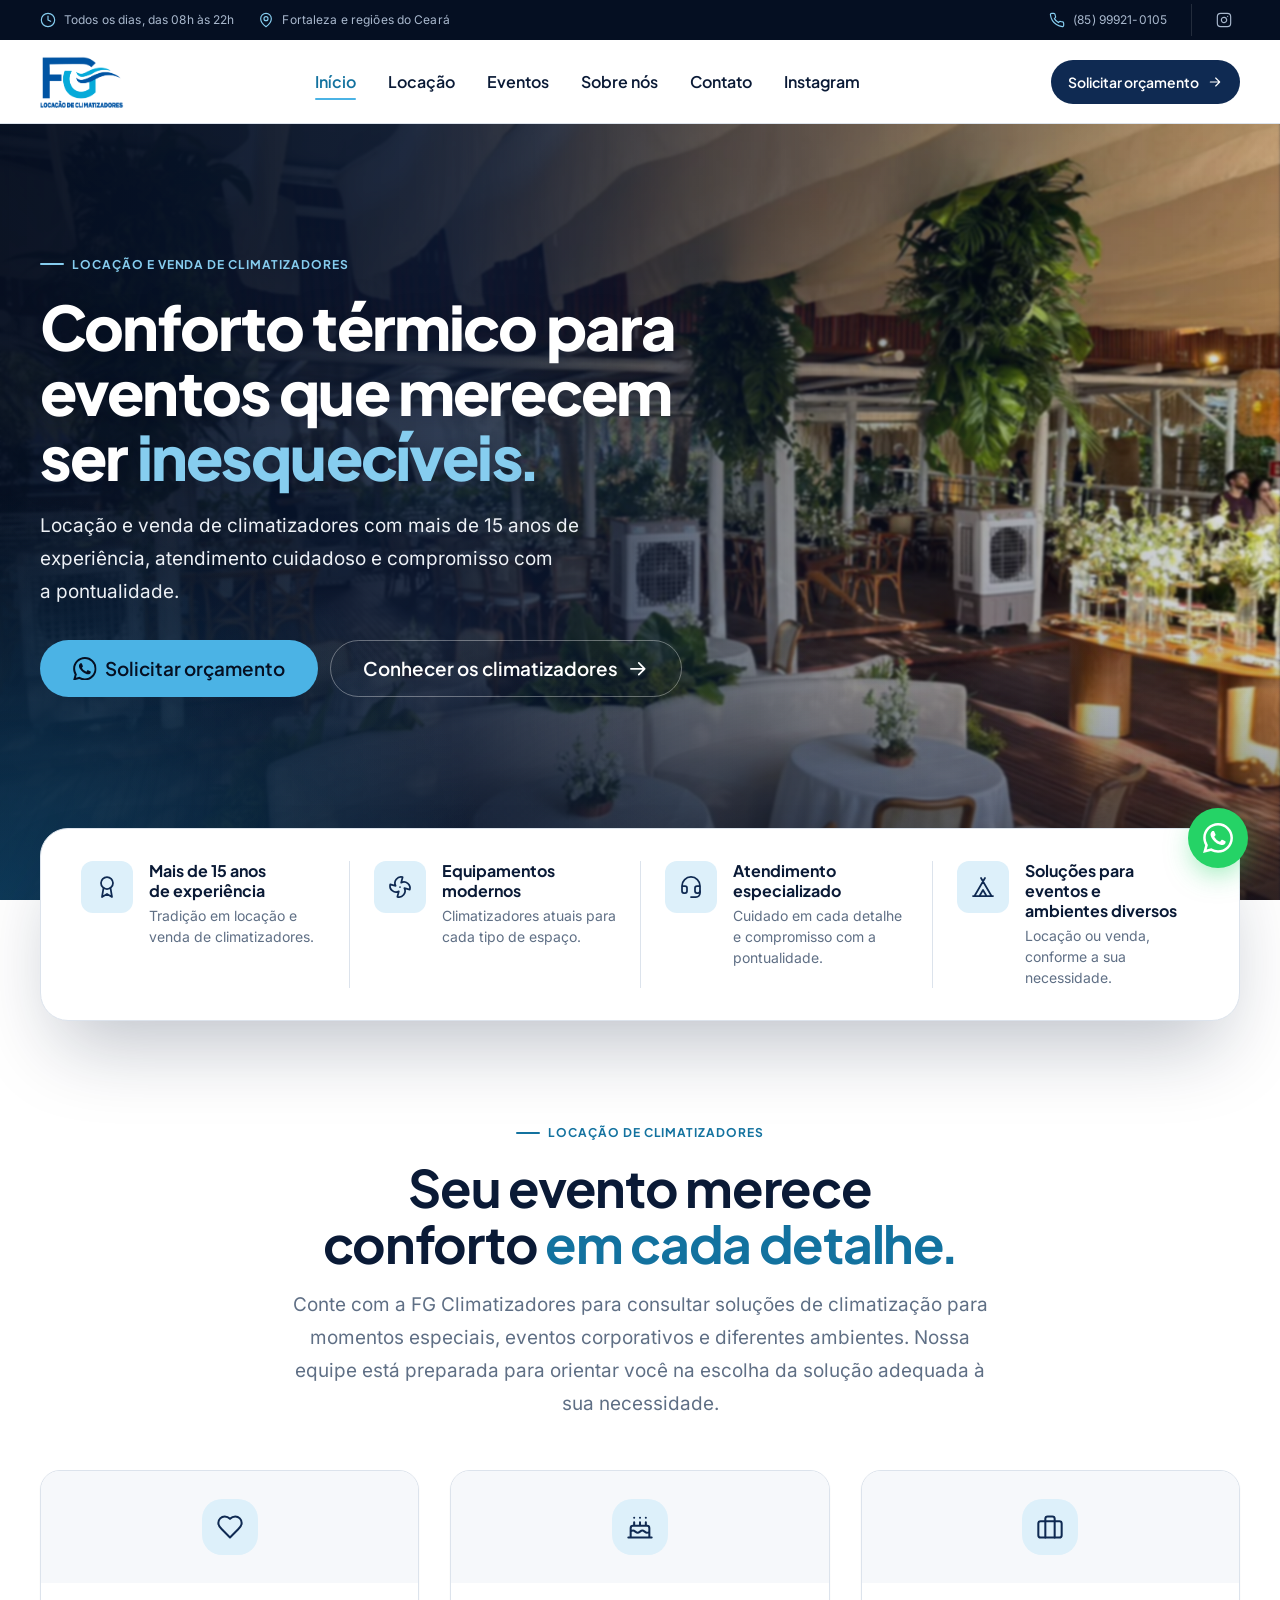
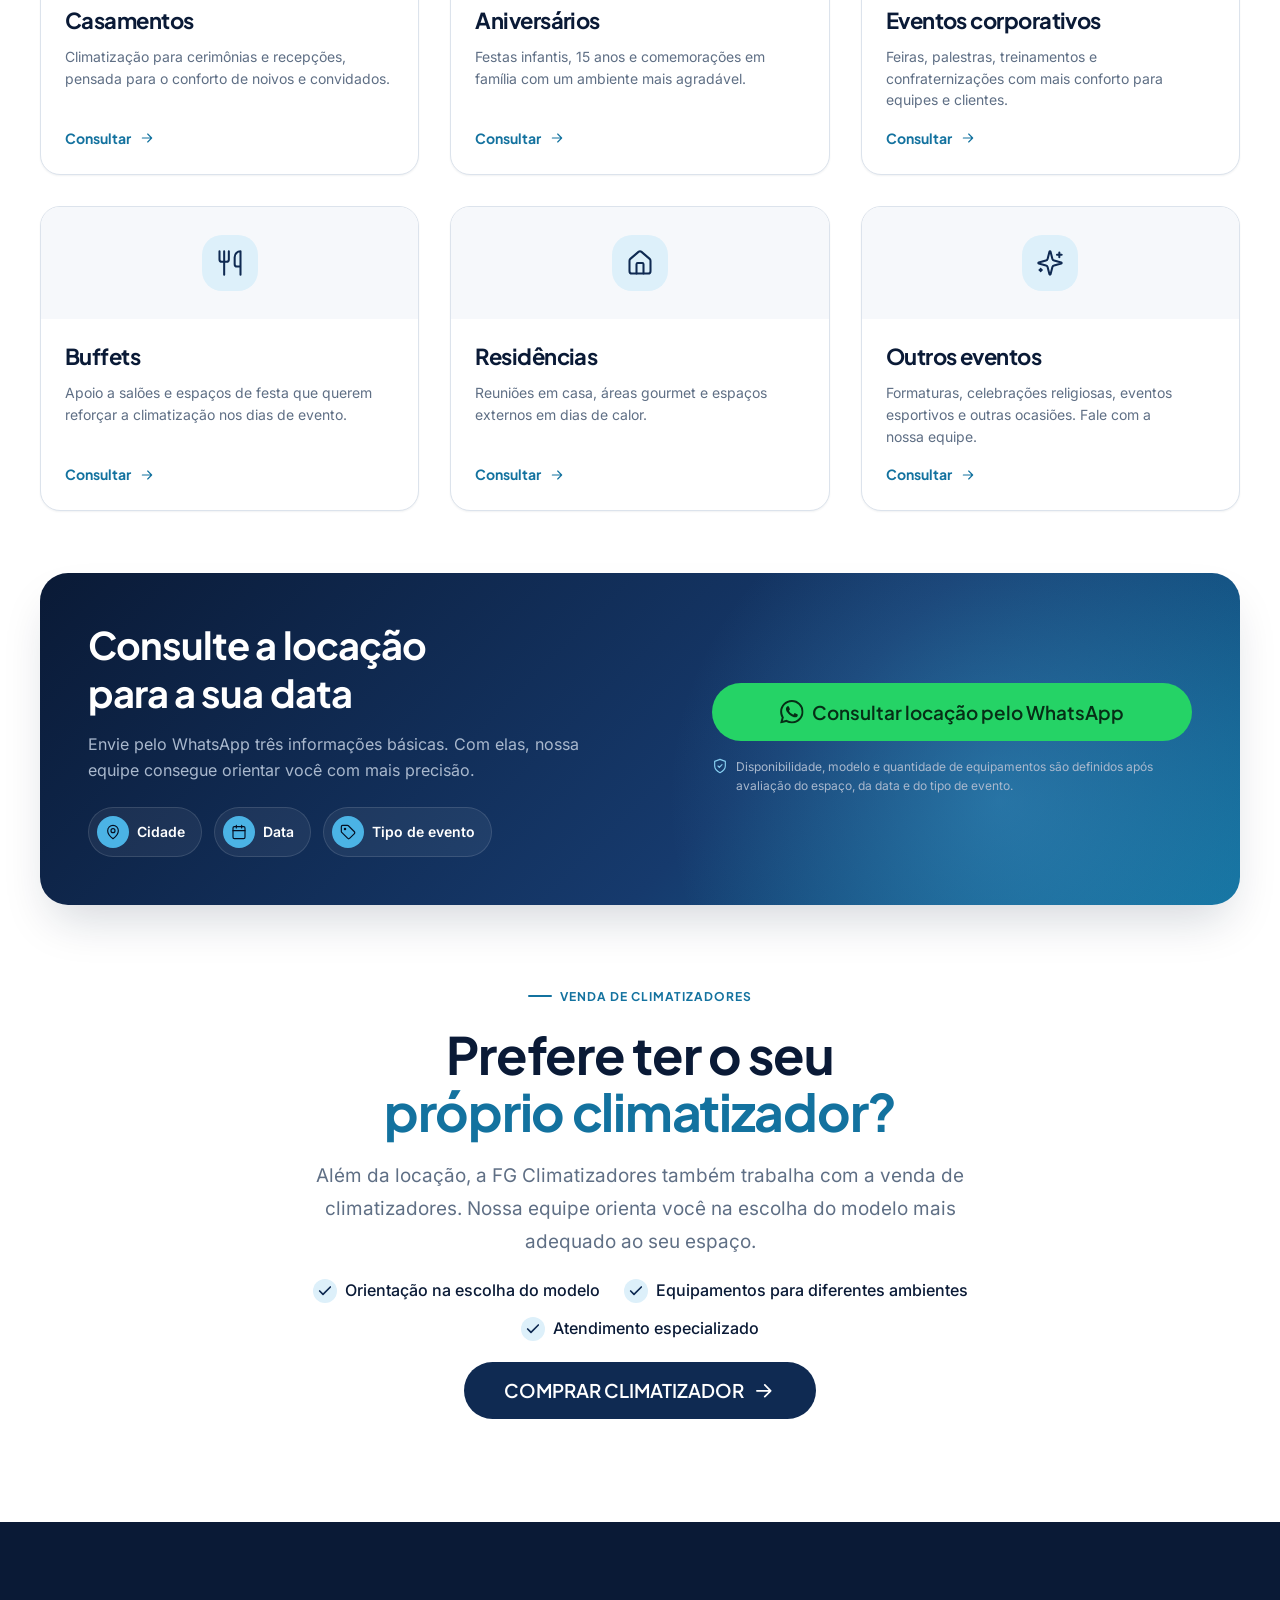
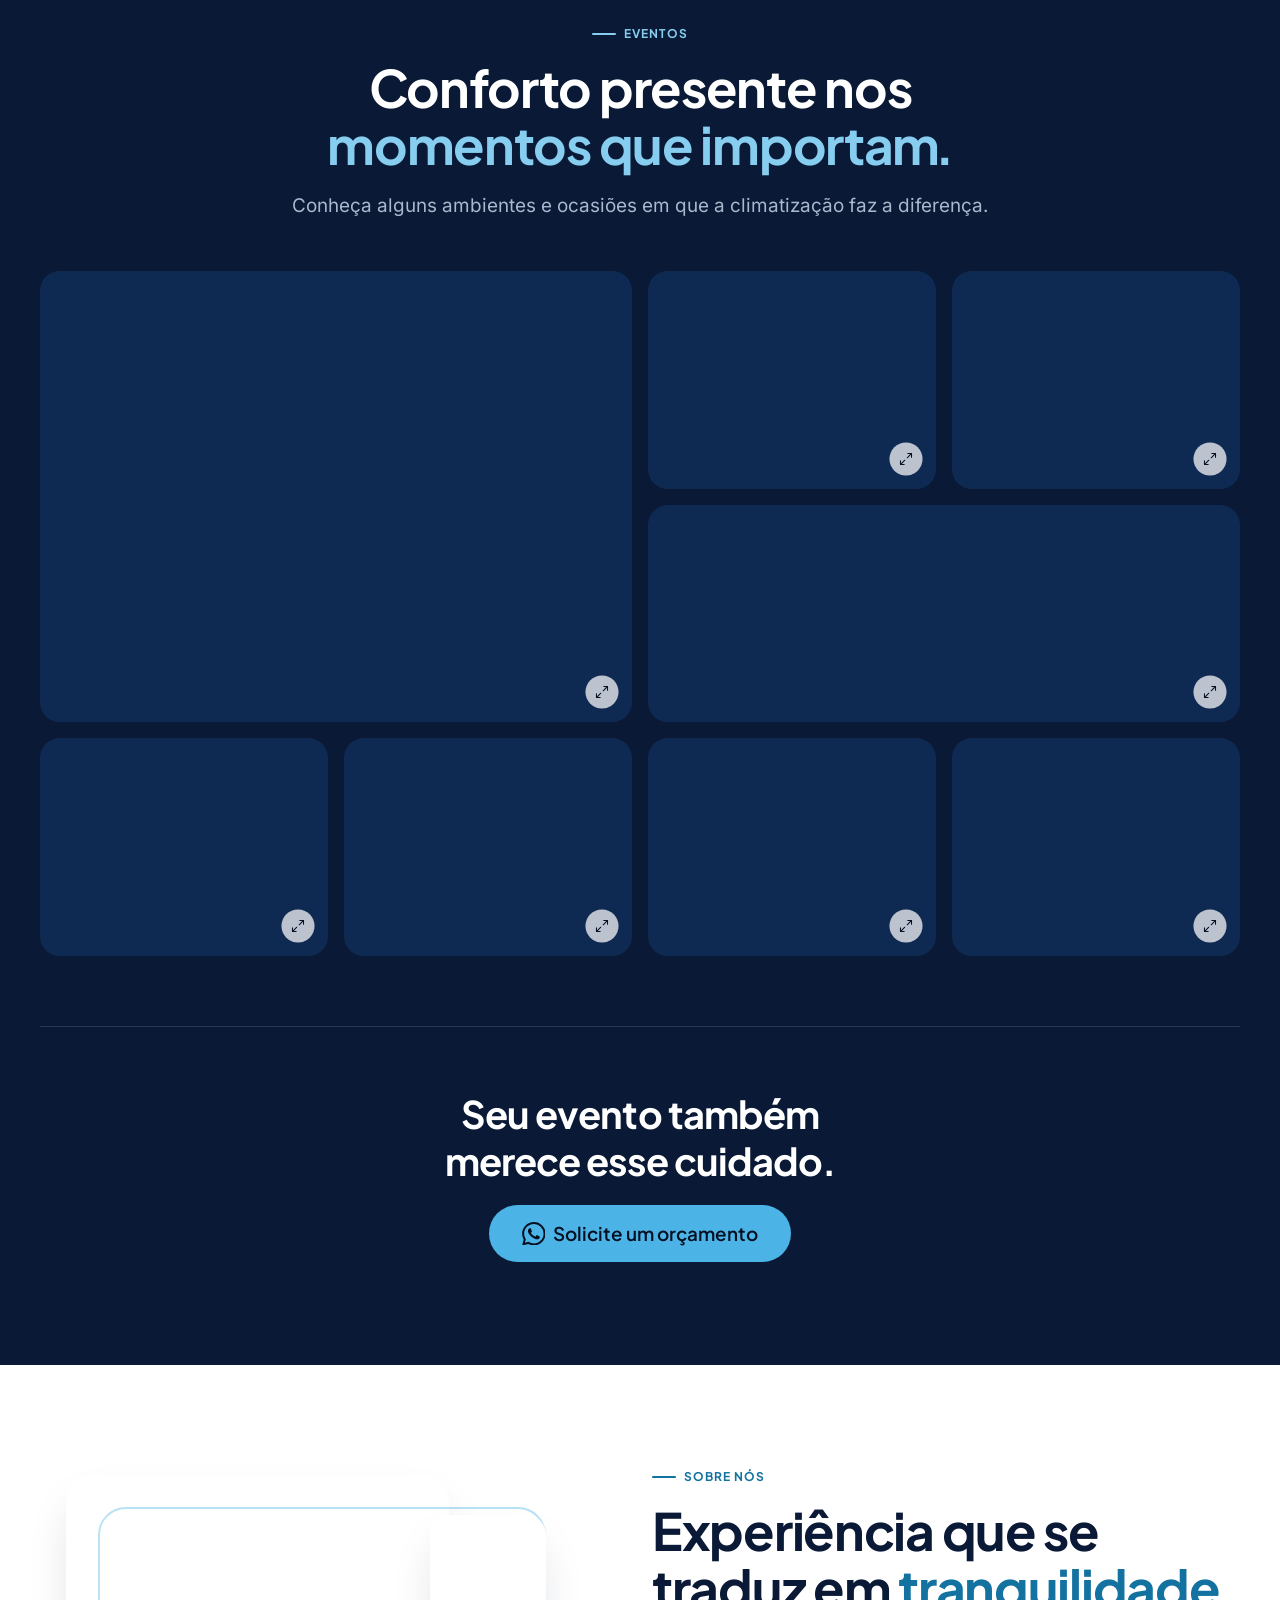
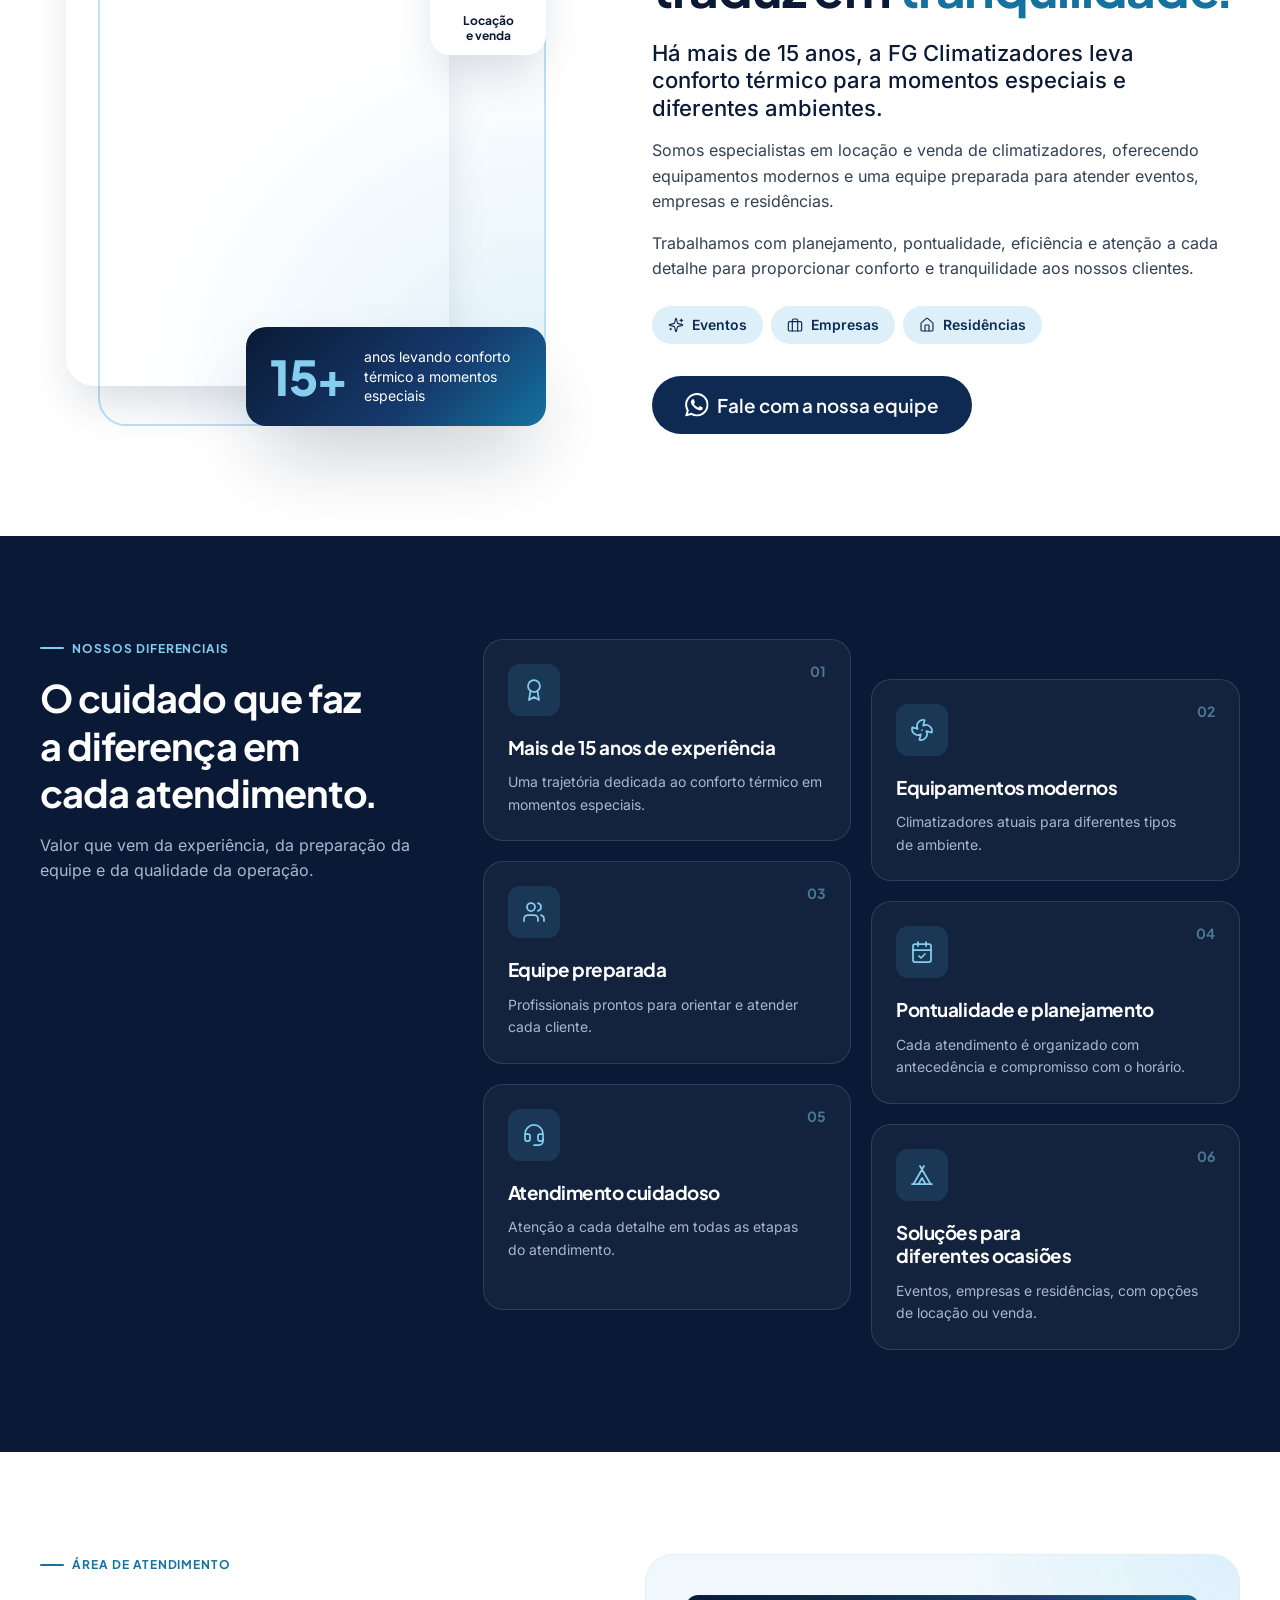
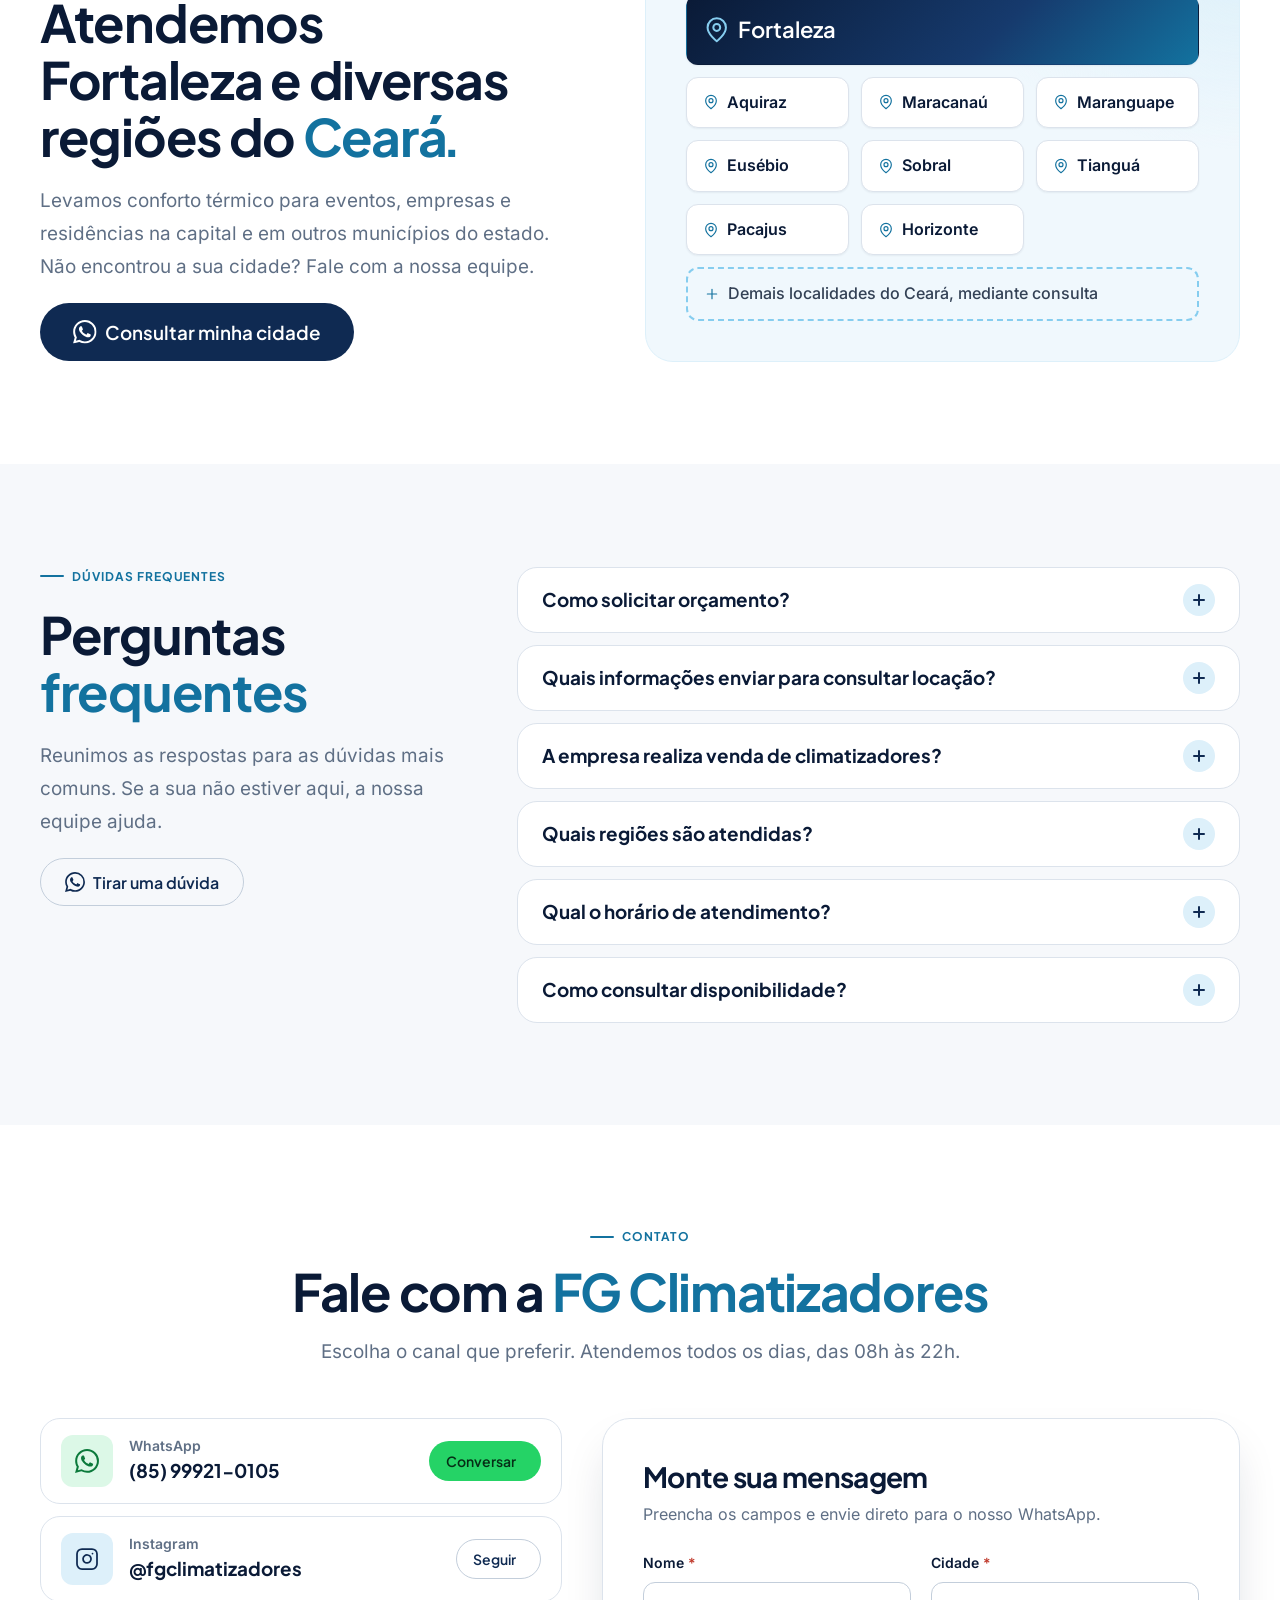
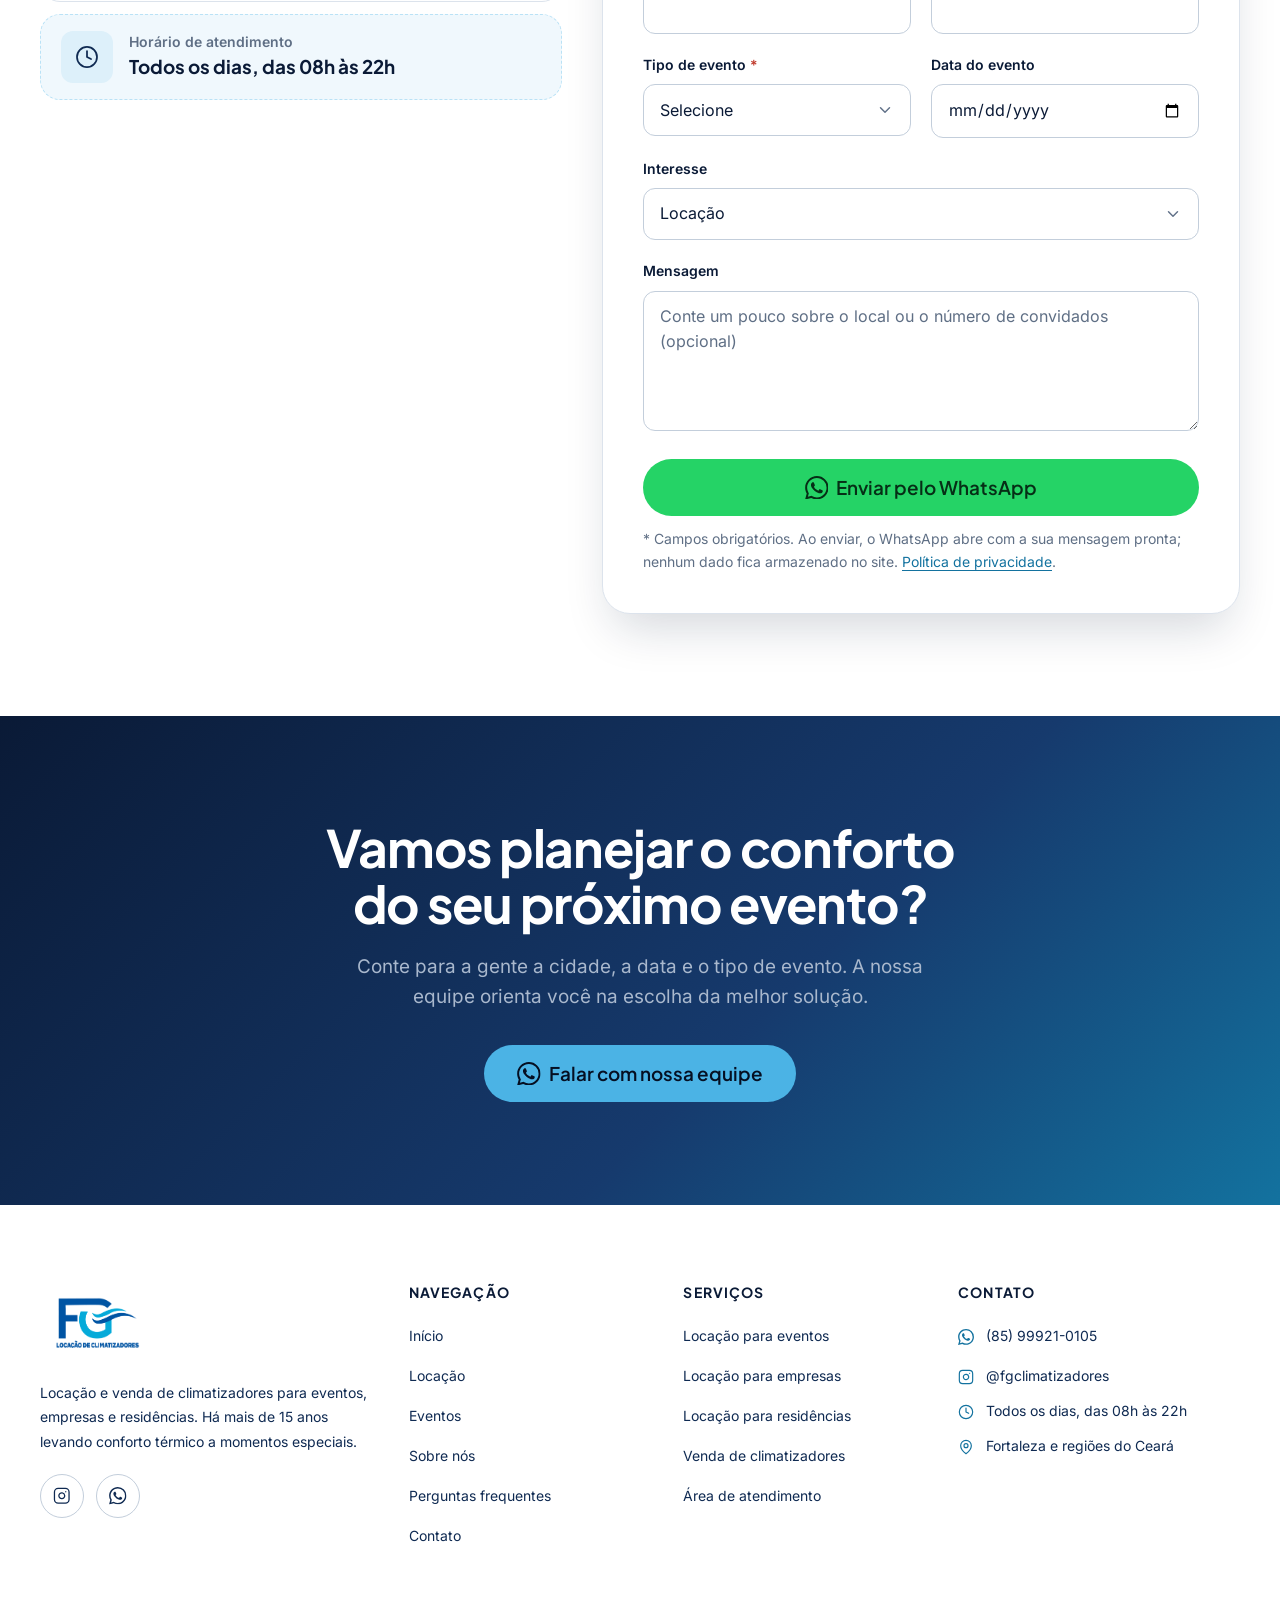
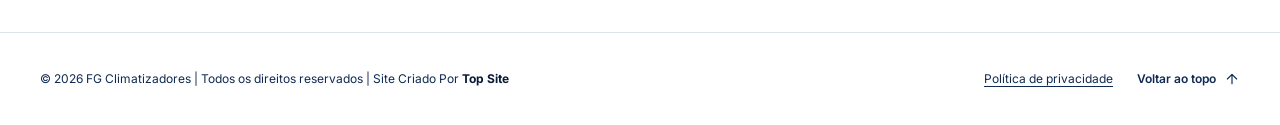
==== commit 3eced8ea: "Venda centralizada, espaçamento menor e versão no CSS - Venda: tópicos em cor padrão (reforçada) e c" ====
--- a/index.html
+++ b/index.html
@@ -89,7 +89,7 @@
   <link rel="preload" href="assets/fonts/inter-latin-var.woff2" as="font" type="font/woff2" crossorigin>
   <link rel="preload" href="assets/fonts/plus-jakarta-sans-latin-var.woff2" as="font" type="font/woff2" crossorigin>
 
-  <link rel="stylesheet" href="css/site.css">
+  <link rel="stylesheet" href="css/site.css?v=b8d088c00f">
 
   <!-- Imagem do hero: maior elemento da 1ª dobra, carregada com prioridade -->
   <link rel="preload" as="image" type="image/jpeg" href="assets/img/hero/banner.jpeg" fetchpriority="high">
--- a/css/site.css
+++ b/css/site.css
@@ -1,2 +1,2 @@
 /* GERADO por scripts/build-css.js a partir de css/main.css — não editar à mão. */
-@layer settings,base,layout,components,sections,utilities;@layer settings{:root{--navy-950:#050F22;--navy-900:#0A1A36;--navy-800:#0F2A52;--navy-700:#163A6D;--navy-600:#1F4C8A;--sky-50:#F0F8FD;--sky-100:#DDF0FA;--sky-200:#BAE2F6;--sky-300:#86CDEF;--sky-400:#4BB3E5;--sky-500:#1F98D3;--sky-600:#13729F;--sky-700:#12608A;--neutral-0:#FFFFFF;--neutral-50:#F6F8FB;--neutral-100:#EDF1F6;--neutral-200:#DCE3EC;--neutral-300:#C3CEDB;--neutral-400:#8E9CAF;--neutral-500:#5F6F85;--neutral-600:#48566A;--neutral-700:#334155;--neutral-800:#1E293B;--neutral-900:#0F172A;--green-600:#15803D;--red-600:#C0392B;--whatsapp:#25D366;--whatsapp-hover:#1EBE5A;--whatsapp-ink:#062E16;--whatsapp-strong:#0B7A3B;--whatsapp-soft:#DCF8E7;--color-bg:var(--neutral-0);--color-surface:var(--neutral-0);--color-surface-alt:var(--neutral-50);--color-surface-tint:var(--sky-50);--color-surface-dark:var(--navy-900);--color-surface-deep:var(--navy-950);--color-heading:var(--navy-900);--color-text:var(--neutral-700);--color-text-muted:var(--neutral-500);--color-text-on-dark:var(--neutral-100);--color-text-on-dark-muted:#A9B8CD;--color-primary:var(--navy-800);--color-primary-hover:var(--navy-700);--color-accent:var(--sky-400);--color-accent-hover:var(--sky-300);--color-accent-strong:var(--sky-600);--color-accent-soft:var(--sky-100);--color-border:var(--neutral-200);--color-border-strong:var(--neutral-300);--color-border-on-dark:rgba(255,255,255,0.12);--color-focus:var(--sky-600);--color-success:var(--green-600);--color-error:var(--red-600);--gradient-brand:linear-gradient(135deg,var(--navy-900) 0%,var(--navy-700) 60%,var(--sky-600) 100%);--gradient-sky:linear-gradient(180deg,var(--sky-50) 0%,var(--neutral-0) 100%);--font-display:'Plus Jakarta Sans','Inter','Inter Fallback',system-ui,-apple-system,'Segoe UI',sans-serif;--font-body:'Inter','Inter Fallback',system-ui,-apple-system,'Segoe UI',Roboto,sans-serif;--fs-xs:0.75rem;--fs-sm:0.875rem;--fs-base:1rem;--fs-md:clamp(1.0625rem,1.02rem + 0.2vw,1.1875rem);--fs-lg:clamp(1.1875rem,1.1rem + 0.4vw,1.375rem);--fs-xl:clamp(1.375rem,1.23rem + 0.65vw,1.75rem);--fs-2xl:clamp(1.75rem,1.5rem + 1.1vw,2.375rem);--fs-3xl:clamp(2.125rem,1.7rem + 1.9vw,3.25rem);--fs-4xl:clamp(2.5rem,1.9rem + 2.7vw,4.25rem);--fw-regular:400;--fw-medium:500;--fw-semibold:600;--fw-bold:700;--fw-extrabold:800;--lh-tight:1.1;--lh-snug:1.25;--lh-base:1.6;--lh-loose:1.75;--ls-tight:-0.025em;--ls-normal:0;--ls-wide:0.08em;--measure:65ch;--space-1:0.25rem;--space-2:0.5rem;--space-3:0.75rem;--space-4:1rem;--space-5:1.25rem;--space-6:1.5rem;--space-8:2rem;--space-10:2.5rem;--space-12:3rem;--space-16:4rem;--space-20:5rem;--space-24:6rem;--space-32:8rem;--section-space:clamp(var(--space-16),4rem + 3vw,var(--space-32));--section-space-sm:clamp(var(--space-12),2.5rem + 2vw,var(--space-20));--gutter:clamp(var(--space-4),0.5rem + 3vw,var(--space-10));--grid-gap:clamp(var(--space-4),0.75rem + 1.5vw,var(--space-8));--container-sm:48rem;--container-md:64rem;--container:76rem;--container-xl:90rem;--bp-sm:480px;--bp-md:768px;--bp-lg:1024px;--bp-xl:1280px;--bp-2xl:1536px;--radius-xs:4px;--radius-sm:8px;--radius-md:12px;--radius-lg:20px;--radius-xl:28px;--radius-pill:999px;--border-width:1px;--shadow-xs:0 1px 2px rgba(10,26,54,0.06);--shadow-sm:0 2px 6px rgba(10,26,54,0.06),0 1px 2px rgba(10,26,54,0.04);--shadow-md:0 10px 24px -6px rgba(10,26,54,0.10),0 2px 6px rgba(10,26,54,0.05);--shadow-lg:0 24px 48px -12px rgba(10,26,54,0.18);--shadow-xl:0 40px 80px -20px rgba(10,26,54,0.28);--shadow-accent:0 12px 28px -8px rgba(31,152,211,0.45);--shadow-focus:0 0 0 3px rgba(31,152,211,0.35);--ease-out:cubic-bezier(0.22,1,0.36,1);--ease-in-out:cubic-bezier(0.65,0,0.35,1);--dur-fast:150ms;--dur-base:250ms;--dur-slow:450ms;--z-base:1;--z-raised:10;--z-sticky:100;--z-header:500;--z-overlay:800;--z-drawer:900;--z-floating:950;--z-toast:1000;--header-height:72px;--logo-height:44px;--trust-overlap:72px}@media (min-width:1024px){:root{--header-height:84px;--logo-height:52px}}@media (prefers-reduced-motion:reduce){:root{--dur-fast:0ms;--dur-base:0ms;--dur-slow:0ms}}}@layer base{@font-face{font-family:"Inter";font-style:normal;font-weight:400 700;font-display:swap;src:url("../assets/fonts/inter-latin-var.woff2") format("woff2");unicode-range:U+0000-00FF,U+0131,U+0152-0153,U+02BB-02BC,U+02C6,U+02DA,U+02DC,U+0304,U+0308,U+0329,U+2000-206F,U+20AC,U+2122,U+2191,U+2193,U+2212,U+2215,U+FEFF,U+FFFD}@font-face{font-family:"Plus Jakarta Sans";font-style:normal;font-weight:600 800;font-display:swap;src:url("../assets/fonts/plus-jakarta-sans-latin-var.woff2") format("woff2");unicode-range:U+0000-00FF,U+0131,U+0152-0153,U+02BB-02BC,U+02C6,U+02DA,U+02DC,U+0304,U+0308,U+0329,U+2000-206F,U+20AC,U+2122,U+2191,U+2193,U+2212,U+2215,U+FEFF,U+FFFD}@font-face{font-family:"Inter Fallback";src:local("Arial");size-adjust:107.12%;ascent-override:90.44%;descent-override:22.52%;line-gap-override:0%}}@layer base{*,*::before,*::after{box-sizing:border-box}*{margin:0;padding:0}html{-webkit-text-size-adjust:100%;text-size-adjust:100%}body{min-height:100vh;min-height:100dvh;-webkit-font-smoothing:antialiased;-moz-osx-font-smoothing:grayscale;text-rendering:optimizeLegibility}img,picture,video,canvas,svg{display:block;max-width:100%}img{height:auto}input,button,textarea,select{font:inherit;color:inherit}button{background:none;border:0;cursor:pointer}a{color:inherit;text-decoration:none}ul[role="list"],ol[role="list"]{list-style:none}p,h1,h2,h3,h4,h5,h6{overflow-wrap:break-word}textarea{resize:vertical}table{border-collapse:collapse}}@layer base{body{font-family:var(--font-body);font-size:var(--fs-base);line-height:var(--lh-base);color:var(--color-text)}h1,h2,h3,h4,h5,h6{font-family:var(--font-display);font-weight:var(--fw-bold);line-height:var(--lh-snug);letter-spacing:var(--ls-tight);color:var(--color-heading);text-wrap:balance}h1{font-size:var(--fs-4xl);line-height:var(--lh-tight);font-weight:var(--fw-extrabold)}h2{font-size:var(--fs-3xl);line-height:var(--lh-tight)}h3{font-size:var(--fs-xl)}h4{font-size:var(--fs-lg)}h5{font-size:var(--fs-md)}h6{font-size:var(--fs-base)}p{text-wrap:pretty}.dot{margin-left:-0.08em}strong,b{font-weight:var(--fw-semibold);color:var(--color-heading)}small{font-size:var(--fs-sm)}.prose a,p>a:not([class]){color:var(--color-accent-strong);text-decoration:underline;text-decoration-thickness:1px;text-underline-offset:3px;transition:color var(--dur-fast) var(--ease-out)}.prose a:hover,p>a:not([class]):hover{color:var(--color-primary)}.prose{max-width:var(--measure)}.prose>* + *{margin-top:var(--space-4)}.prose>h2,.prose>h3{margin-top:var(--space-10)}.prose>h2{font-size:var(--fs-xl)}.prose>h3{font-size:var(--fs-lg)}.prose ul,.prose ol{padding-left:var(--space-6)}.on-dark,.on-dark h1,.on-dark h2,.on-dark h3,.on-dark h4,.on-dark strong{color:var(--neutral-0)}.on-dark{color:var(--color-text-on-dark)}}@layer base{html{scroll-behavior:smooth;scroll-padding-top:calc(var(--header-height) + var(--space-4))}@media (prefers-reduced-motion:reduce){html{scroll-behavior:auto}*,*::before,*::after{animation-duration:0.01ms !important;animation-iteration-count:1 !important;transition-duration:0.01ms !important;transition-delay:0ms !important}}body{background-color:var(--color-bg);overflow-x:clip}[data-anim].is-paused,[data-anim].is-paused *{animation-play-state:paused !important}body.is-locked{overflow:hidden}::selection{background:var(--sky-200);color:var(--navy-900)}:focus-visible{outline:2px solid var(--color-focus);outline-offset:3px;border-radius:var(--radius-xs)}[tabindex="-1"]:focus{outline:none}.skip-link{position:absolute;top:var(--space-2);left:var(--space-2);z-index:var(--z-toast);padding:var(--space-3) var(--space-5);background:var(--color-primary);color:var(--neutral-0);font-weight:var(--fw-semibold);border-radius:var(--radius-sm);transform:translateY(-150%);transition:transform var(--dur-base) var(--ease-out)}.skip-link:focus{transform:translateY(0)}.icon{width:1.25em;height:1.25em;flex-shrink:0;fill:none;stroke:currentColor;stroke-width:1.75;stroke-linecap:round;stroke-linejoin:round}.icon--fill{fill:currentColor;stroke:none}.icon--sm{width:1rem;height:1rem}.icon--lg{width:1.5rem;height:1.5rem}.icon--xl{width:2rem;height:2rem}.sprite{display:none}}@layer layout{.container{width:100%;max-width:calc(var(--container) + var(--gutter) * 2);margin-inline:auto;padding-inline:var(--gutter)}.container--sm{max-width:calc(var(--container-sm) + var(--gutter) * 2)}.container--md{max-width:calc(var(--container-md) + var(--gutter) * 2)}.container--xl{max-width:calc(var(--container-xl) + var(--gutter) * 2)}.container--fluid{max-width:none}}@layer layout{.section{position:relative;padding-block:var(--section-space)}.section--compact{padding-block:var(--section-space-sm)}.section--flush-top{padding-top:0}.section--flush-bottom{padding-bottom:0}.section--alt{background-color:var(--color-surface-alt)}.section--tint{background-color:var(--color-surface-tint)}.section--sky{background-image:var(--gradient-sky)}.section--dark{background-color:var(--color-surface-dark);color:var(--color-text-on-dark)}.section--brand{background-image:var(--gradient-brand);color:var(--color-text-on-dark)}.section--dark :is(h1,h2,h3,h4,strong),.section--brand :is(h1,h2,h3,h4,strong){color:var(--neutral-0)}.section__header{margin-bottom:clamp(var(--space-8),1.5rem + 2vw,var(--space-16))}.section__footer{margin-top:clamp(var(--space-8),1.5rem + 2vw,var(--space-12));display:flex;justify-content:center}}@layer layout{.grid{display:grid;gap:var(--grid-gap);grid-template-columns:repeat(auto-fill,minmax(min(var(--grid-min,16rem),100%),1fr))}.grid--2,.grid--3,.grid--4{grid-template-columns:1fr}@media (min-width:768px){.grid--2,.grid--3,.grid--4{grid-template-columns:repeat(2,1fr)}}@media (min-width:1024px){.grid--3{grid-template-columns:repeat(3,1fr)}.grid--4{grid-template-columns:repeat(4,1fr)}}.split{display:grid;gap:clamp(var(--space-8),1rem + 4vw,var(--space-20));align-items:center}@media (min-width:1024px){.split{grid-template-columns:1fr 1fr}.split--wide-start{grid-template-columns:1.2fr 1fr}.split--wide-end{grid-template-columns:1fr 1.2fr}.split--reverse>:first-child{order:2}}.stack{display:flex;flex-direction:column;gap:var(--stack-gap,var(--space-4))}.stack--sm{--stack-gap:var(--space-2)}.stack--lg{--stack-gap:var(--space-8)}.cluster{display:flex;flex-wrap:wrap;align-items:center;gap:var(--cluster-gap,var(--space-3))}.cluster--center{justify-content:center}.cluster--between{justify-content:space-between}}@layer components{.btn{--btn-bg:transparent;--btn-color:var(--color-heading);--btn-border:transparent;display:inline-flex;align-items:center;justify-content:center;gap:var(--space-2);min-height:48px;padding:var(--space-3) var(--space-6);font-family:var(--font-display);font-size:var(--fs-base);font-weight:var(--fw-semibold);line-height:1.2;text-align:center;white-space:nowrap;color:var(--btn-color);background-color:var(--btn-bg);border:var(--border-width) solid var(--btn-border);border-radius:var(--radius-pill);cursor:pointer;transition:background-color var(--dur-base) var(--ease-out),border-color var(--dur-base) var(--ease-out),color var(--dur-base) var(--ease-out),box-shadow var(--dur-base) var(--ease-out),transform var(--dur-base) var(--ease-out)}.btn:hover{transform:translateY(-2px)}.btn:active{transform:translateY(0)}.btn:focus-visible{outline:2px solid var(--color-focus);outline-offset:3px;border-radius:var(--radius-pill)}.btn .icon{transition:transform var(--dur-base) var(--ease-out)}.btn:hover .icon--arrow{transform:translateX(3px)}.btn--primary{--btn-bg:var(--color-primary);--btn-color:var(--neutral-0)}.btn--primary:hover{--btn-bg:var(--color-primary-hover);box-shadow:var(--shadow-md)}.btn--accent{--btn-bg:var(--color-accent);--btn-color:var(--navy-950)}.btn--accent:hover{--btn-bg:var(--color-accent-hover);box-shadow:var(--shadow-accent)}.btn--outline{--btn-color:var(--color-primary);--btn-border:var(--color-border-strong)}.btn--outline:hover{--btn-border:var(--color-primary);--btn-bg:var(--color-primary);--btn-color:var(--neutral-0)}.btn--ghost{--btn-color:var(--color-primary);padding-inline:var(--space-2)}.btn--ghost:hover{--btn-color:var(--color-accent-strong);transform:none}.btn--light{--btn-bg:var(--neutral-0);--btn-color:var(--navy-900)}.btn--light:hover{--btn-bg:var(--sky-100)}.btn--outline-light{--btn-color:var(--neutral-0);--btn-border:rgba(255,255,255,0.35)}.btn--outline-light:hover{--btn-bg:rgba(255,255,255,0.1);--btn-border:var(--neutral-0)}.btn--whatsapp{--btn-bg:var(--whatsapp);--btn-color:var(--whatsapp-ink)}.btn--whatsapp:hover{--btn-bg:var(--whatsapp-hover);box-shadow:0 12px 28px -8px rgba(37,211,102,0.5)}.btn--sm{min-height:40px;padding:var(--space-2) var(--space-4);font-size:var(--fs-sm)}.btn--lg{min-height:56px;padding:var(--space-4) var(--space-8);font-size:var(--fs-md)}.btn--block{width:100%}.btn--icon{width:48px;min-height:48px;padding:0}}@layer components{.eyebrow{display:inline-flex;align-items:center;gap:var(--space-2);font-family:var(--font-display);font-size:var(--fs-xs);font-weight:var(--fw-bold);letter-spacing:var(--ls-wide);text-transform:uppercase;color:var(--color-accent-strong)}.eyebrow::before{content:"";width:24px;height:2px;border-radius:var(--radius-pill);background:currentColor}.on-dark .eyebrow,.section--dark .eyebrow,.section--brand .eyebrow{color:var(--sky-300)}.badge{display:inline-flex;align-items:center;gap:var(--space-1);padding:var(--space-1) var(--space-3);font-size:var(--fs-xs);font-weight:var(--fw-semibold);line-height:1.5;color:var(--color-primary);background:var(--color-accent-soft);border-radius:var(--radius-pill)}.badge--dark{color:var(--neutral-0);background:var(--color-primary)}.badge--outline{background:transparent;border:var(--border-width) solid var(--color-border);color:var(--color-text)}.badge--glass{background:rgba(255,255,255,0.9);-webkit-backdrop-filter:blur(6px);backdrop-filter:blur(6px)}}@layer components{.section-heading{display:flex;flex-direction:column;align-items:flex-start;gap:var(--space-4);max-width:44rem}.section-heading--center{align-items:center;margin-inline:auto;text-align:center}.section-heading__title{font-size:var(--fs-3xl)}.highlight{color:var(--color-accent-strong)}.section--dark .highlight,.section--brand .highlight,.on-dark .highlight{color:var(--sky-300)}.section-heading__lead{font-size:var(--fs-md);line-height:var(--lh-loose);color:var(--color-text-muted);max-width:var(--measure)}.section--dark .section-heading__lead,.section--brand .section-heading__lead{color:var(--color-text-on-dark-muted)}.section-heading--split>div{display:flex;flex-direction:column;gap:var(--space-4);max-width:44rem}@media (min-width:768px){.section-heading--split{flex-direction:row;align-items:flex-end;justify-content:space-between;max-width:none}}}@layer components{.card{position:relative;display:flex;flex-direction:column;gap:var(--space-4);padding:clamp(var(--space-6),1rem + 1.5vw,var(--space-8));background:var(--color-surface);border:var(--border-width) solid var(--color-border);border-radius:var(--radius-lg);transition:transform var(--dur-base) var(--ease-out),box-shadow var(--dur-base) var(--ease-out),border-color var(--dur-base) var(--ease-out)}.card--interactive:hover{transform:translateY(-4px);box-shadow:var(--shadow-lg);border-color:transparent}.card--elevated{border-color:transparent;box-shadow:var(--shadow-md)}.card--dark{background:rgba(255,255,255,0.04);border-color:var(--color-border-on-dark);color:var(--color-text-on-dark)}.card__icon{display:grid;place-items:center;width:56px;height:56px;border-radius:var(--radius-md);background:var(--color-accent-soft);color:var(--color-primary)}.card--dark .card__icon{background:rgba(75,179,229,0.15);color:var(--sky-300)}.card__title{font-size:var(--fs-lg)}.card__text{color:var(--color-text-muted)}.card--dark .card__text{color:var(--color-text-on-dark-muted)}.card__footer{margin-top:auto;padding-top:var(--space-2)}}@layer components{.product-card{container-type:inline-size;position:relative;display:flex;flex-direction:column;height:100%;overflow:hidden;background:var(--color-surface);border:var(--border-width) solid var(--color-border);border-radius:var(--radius-xl);box-shadow:var(--shadow-xs);transition:transform var(--dur-base) var(--ease-out),box-shadow var(--dur-base) var(--ease-out),border-color var(--dur-base) var(--ease-out)}.product-card:hover{transform:translateY(-4px);border-color:transparent;box-shadow:var(--shadow-lg)}.product-card__media{position:relative;aspect-ratio:1 / 1;overflow:hidden;background:radial-gradient(70% 60% at 50% 45%,var(--neutral-0),transparent 70%),linear-gradient(180deg,var(--sky-50),var(--sky-100))}@media (min-width:640px){.product-card__media{aspect-ratio:4 / 3.4}}.product-card__media img{width:100%;height:100%;object-fit:contain;padding:var(--space-6) var(--space-8);transition:transform var(--dur-slow) var(--ease-out)}.product-card:hover .product-card__media img{transform:scale(1.04)}.product-card__badges{position:absolute;top:var(--space-4);left:var(--space-4);right:var(--space-4);display:flex;flex-wrap:wrap;gap:var(--space-2)}.product-card__caption{position:absolute;right:var(--space-3);bottom:var(--space-3);padding:2px var(--space-2);font-size:0.6875rem;color:var(--color-text-muted);background:rgba(255,255,255,0.96);border-radius:var(--radius-xs)}.product-card__body{display:flex;flex-direction:column;flex:1;gap:var(--space-3);padding:var(--space-5)}@media (min-width:640px){.product-card__body{padding:var(--space-6)}}.product-card__category{font-size:var(--fs-xs);font-weight:var(--fw-semibold);letter-spacing:var(--ls-wide);text-transform:uppercase;color:var(--color-accent-strong)}.product-card__title{font-size:var(--fs-lg)}.product-card__desc{font-size:var(--fs-sm);line-height:1.6;color:var(--color-text-muted)}.product-card__specs{display:grid;margin-top:var(--space-1);font-size:var(--fs-sm);border-top:var(--border-width) solid var(--color-border)}.product-card__spec{display:flex;justify-content:space-between;gap:var(--space-4);padding-block:var(--space-2);border-bottom:var(--border-width) solid var(--color-border)}.product-card__spec dt{color:var(--color-text-muted)}.product-card__spec dd{font-weight:var(--fw-semibold);color:var(--color-heading);text-align:right}.product-card__note{display:flex;align-items:flex-start;gap:var(--space-2);padding:var(--space-3);font-size:var(--fs-xs);line-height:1.5;color:var(--color-text-muted);background:var(--color-surface-alt);border-radius:var(--radius-sm)}.product-card__note .icon{color:var(--color-accent-strong)}.product-card__footer{margin-top:auto;padding-top:var(--space-2)}.product-card__footer .btn{width:100%;white-space:normal}@container (max-width:340px){.product-card__body{gap:var(--space-2);padding:var(--space-5) var(--space-4)}.product-card__title{font-size:var(--fs-md)}.product-card__footer .btn{gap:var(--space-2);padding-inline:var(--space-3);font-size:var(--fs-sm)}}.product-card.is-placeholder .product-card__media img{opacity:0.85}.product-card.is-placeholder .product-card__title{color:var(--color-text)}}@layer components{.media{position:relative;overflow:hidden;border-radius:var(--radius-lg);background:var(--color-surface-alt);aspect-ratio:var(--media-ratio,4 / 3)}.media>img,.media>video{width:100%;height:100%;object-fit:cover}.media--1x1{--media-ratio:1 / 1}.media--3x4{--media-ratio:3 / 4}.media--16x9{--media-ratio:16 / 9}.media--4x5{--media-ratio:4 / 5}.media--shadow{box-shadow:var(--shadow-lg)}.media__caption{position:absolute;inset:auto 0 0 0;padding:var(--space-8) var(--space-5) var(--space-5);font-size:var(--fs-sm);font-weight:var(--fw-medium);color:var(--neutral-0);background:linear-gradient(to top,rgba(5,15,34,0.8),transparent)}}@layer components{.form{display:grid;gap:var(--space-5)}@media (min-width:768px){.form--2col{grid-template-columns:repeat(2,1fr)}.form--2col .field--full{grid-column:1 / -1}}.field{display:flex;flex-direction:column;gap:var(--space-2)}.field__label{font-size:var(--fs-sm);font-weight:var(--fw-semibold);color:var(--color-heading)}.field__label .required{color:var(--color-error)}.field__input{width:100%;min-height:52px;padding:var(--space-3) var(--space-4);font-size:var(--fs-base);color:var(--color-heading);background:var(--color-surface);border:var(--border-width) solid var(--color-border-strong);border-radius:var(--radius-md);transition:border-color var(--dur-fast) var(--ease-out),box-shadow var(--dur-fast) var(--ease-out)}.field__input::placeholder{color:var(--neutral-500)}.field__input:hover{border-color:var(--neutral-400)}.field__input:focus{outline:none;border-color:var(--color-focus);box-shadow:var(--shadow-focus)}textarea.field__input{min-height:140px}select.field__input{appearance:none;padding-right:var(--space-10);background-image:url("data:image/svg+xml,%3Csvg xmlns='http://www.w3.org/2000/svg' viewBox='0 0 24 24' fill='none' stroke='%2364748B' stroke-width='2' stroke-linecap='round' stroke-linejoin='round'%3E%3Cpath d='m6 9 6 6 6-6'/%3E%3C/svg%3E");background-repeat:no-repeat;background-position:right var(--space-4) center;background-size:18px}.field__input[aria-invalid="true"]{border-color:var(--color-error)}.field__error{font-size:var(--fs-sm);color:var(--color-error)}.field__error:empty{display:none}.field__hint{font-size:var(--fs-sm);color:var(--color-text-muted)}}@layer components{.brand{display:inline-flex;align-items:center;flex-shrink:0}.brand__logo{height:var(--logo-height);width:auto;max-width:none;object-fit:contain}.brand--plate{padding:var(--space-3) var(--space-4);background:var(--neutral-0);border-radius:var(--radius-md)}}@layer components{.topbar{display:none;background:var(--color-surface-deep);color:var(--color-text-on-dark-muted);font-size:var(--fs-xs);letter-spacing:0.01em}@media (min-width:1024px){.topbar{display:block}}.topbar__inner{display:flex;align-items:center;justify-content:space-between;gap:var(--space-6);min-height:40px}.topbar__list{display:flex;align-items:center;gap:var(--space-6);list-style:none}.topbar__item{display:inline-flex;align-items:center;gap:var(--space-2);white-space:nowrap}.topbar__item .icon{color:var(--sky-300)}@media (max-width:1279.98px){.topbar__list:first-child .topbar__item:nth-child(2){display:none}}.topbar__link,.topbar__icon-link{transition:color var(--dur-fast) var(--ease-out)}.topbar__link{display:inline-flex;align-items:center;min-height:32px}.topbar__link:hover,.topbar__icon-link:hover{color:var(--neutral-0)}.topbar__social{display:flex;align-items:center;gap:var(--space-1);padding-left:var(--space-4);border-left:var(--border-width) solid var(--color-border-on-dark)}.topbar__icon-link{display:grid;place-items:center;width:32px;height:32px;border-radius:var(--radius-pill)}.site-header{position:sticky;top:0;z-index:var(--z-header);isolation:isolate}.site-header::before{content:"";position:absolute;inset:0;z-index:-1;background:rgba(255,255,255,0.94);-webkit-backdrop-filter:saturate(180%) blur(14px);backdrop-filter:saturate(180%) blur(14px);border-bottom:var(--border-width) solid var(--color-border);transition:box-shadow var(--dur-base) var(--ease-out)}.site-header.is-scrolled::before{box-shadow:var(--shadow-md)}.site-header__inner{display:flex;align-items:center;justify-content:space-between;gap:var(--space-4);height:var(--header-height)}@media (min-width:1024px){.site-header__inner{display:grid;grid-template-columns:auto 1fr auto;gap:var(--space-6)}.site-header__inner>.nav{justify-self:center}}@media (min-width:1024px){.site-header__inner--simple{display:flex}}.site-header__actions{display:flex;align-items:center;gap:var(--space-3)}.site-header__cta{display:none;min-height:44px}@media (min-width:480px){.site-header__cta{display:inline-flex}}.site-header__cta-long{display:none}@media (min-width:768px) and (max-width:1023.98px),(min-width:1280px){.site-header__cta-short{display:none}.site-header__cta-long{display:inline}}.nav-toggle{display:inline-grid;place-items:center;flex-shrink:0;width:48px;height:48px;color:var(--color-primary);border:var(--border-width) solid var(--color-border);border-radius:var(--radius-md);transition:background-color var(--dur-fast) var(--ease-out),border-color var(--dur-fast) var(--ease-out)}.nav-toggle:hover{background:var(--color-surface-alt);border-color:var(--color-border-strong)}@media (min-width:1024px){.nav-toggle{display:none}}.nav{position:fixed;inset:0 0 0 auto;z-index:var(--z-drawer);display:flex;flex-direction:column;gap:var(--space-8);width:min(100vw - var(--space-12),400px);padding:var(--space-4) var(--space-6) max(var(--space-6),env(safe-area-inset-bottom));overflow-x:hidden;overflow-y:auto;overscroll-behavior:contain;background:var(--color-surface);box-shadow:var(--shadow-xl);transform:translateX(100%);visibility:hidden;transition:transform var(--dur-slow) var(--ease-out),visibility 0s linear var(--dur-slow)}.nav.is-open{transform:translateX(0);visibility:visible;transition:transform var(--dur-slow) var(--ease-out),visibility 0s}.nav__head{display:flex;align-items:center;justify-content:space-between;gap:var(--space-4);min-height:calc(var(--header-height) - var(--space-4))}.nav__list{display:flex;flex-direction:column;list-style:none}.nav__list>li{opacity:0;transform:translateX(var(--space-6));transition:opacity var(--dur-slow) var(--ease-out),transform var(--dur-slow) var(--ease-out)}.nav.is-open .nav__list>li{opacity:1;transform:none}.nav.is-open .nav__list>li:nth-child(1){transition-delay:80ms}.nav.is-open .nav__list>li:nth-child(2){transition-delay:120ms}.nav.is-open .nav__list>li:nth-child(3){transition-delay:160ms}.nav.is-open .nav__list>li:nth-child(4){transition-delay:200ms}.nav.is-open .nav__list>li:nth-child(5){transition-delay:240ms}.nav.is-open .nav__list>li:nth-child(6){transition-delay:280ms}.nav.is-open .nav__list>li:nth-child(n + 7){transition-delay:320ms}.nav__link{position:relative;display:flex;align-items:center;justify-content:space-between;min-height:56px;padding-block:var(--space-3);font-family:var(--font-display);font-size:var(--fs-lg);font-weight:var(--fw-semibold);color:var(--color-heading);border-bottom:var(--border-width) solid var(--color-border);transition:color var(--dur-fast) var(--ease-out)}.nav__link::after{content:"";width:8px;height:8px;border-radius:var(--radius-pill);background:var(--color-accent);transform:scale(0);transition:transform var(--dur-base) var(--ease-out)}.nav__link:hover,.nav__link.is-active{color:var(--color-accent-strong)}.nav__link.is-active::after{transform:scale(1)}.nav__link:focus-visible{outline-offset:-2px}.nav__footer{display:flex;flex-direction:column;gap:var(--space-5);margin-top:auto}.nav__contact{display:flex;flex-direction:column;gap:var(--space-1);font-size:var(--fs-sm);color:var(--color-text-muted);list-style:none}.nav__contact li{display:flex;align-items:center;gap:var(--space-3);min-height:44px;overflow-wrap:anywhere}.nav__contact a{display:inline-flex;align-items:center;min-height:44px}.nav__contact .icon{color:var(--color-accent-strong)}.nav__contact a:hover{color:var(--color-heading)}.nav-overlay{position:fixed;inset:0;z-index:var(--z-overlay);background:rgba(5,15,34,0.55);opacity:0;visibility:hidden;transition:opacity var(--dur-slow) var(--ease-out),visibility 0s linear var(--dur-slow)}.nav-overlay.is-visible{opacity:1;visibility:visible;transition:opacity var(--dur-slow) var(--ease-out),visibility 0s}@media (min-width:1024px){.nav{position:static;width:auto;padding:0;overflow:visible;background:none;box-shadow:none;transform:none;visibility:visible;transition:none}.nav__head,.nav__footer,.nav-overlay{display:none}.nav__list{flex-direction:row;align-items:center;gap:var(--space-1)}.nav__list>li{opacity:1;transform:none;transition:none}.nav__link{min-height:44px;padding:var(--space-2) var(--space-3);font-size:var(--fs-sm);font-weight:var(--fw-semibold);color:var(--color-text);white-space:nowrap;border-bottom:0;border-radius:var(--radius-sm)}.nav__link::after{position:absolute;left:var(--space-3);right:var(--space-3);bottom:4px;width:auto;height:2px;transform:scaleX(0)}.nav__link:hover{color:var(--color-heading)}.nav__link:hover::after{transform:scaleX(0.4)}.nav__link.is-active{color:var(--color-heading)}.nav__link.is-active::after{transform:scaleX(1)}.nav__link:focus-visible{outline-offset:2px}}@media (min-width:1280px){.nav__list{gap:var(--space-2)}.nav__link{font-size:var(--fs-base)}}}@layer components{.site-footer{background:var(--neutral-0);color:var(--navy-800);font-size:var(--fs-sm)}.site-footer__main{display:grid;gap:var(--space-10);padding-block:var(--space-16)}@media (min-width:768px){.site-footer__main{grid-template-columns:repeat(2,1fr)}}@media (min-width:1024px){.site-footer__main{grid-template-columns:1.4fr 1fr 1fr 1.2fr;padding-block:var(--space-20)}}.site-footer__about{display:flex;flex-direction:column;align-items:flex-start;gap:var(--space-5);max-width:22rem;line-height:var(--lh-loose)}.site-footer address{font-style:normal}.site-footer__title{margin-bottom:var(--space-5);font-size:var(--fs-sm);font-weight:var(--fw-bold);letter-spacing:var(--ls-wide);text-transform:uppercase;color:var(--navy-900)}.site-footer__list{display:flex;flex-direction:column;gap:var(--space-2);list-style:none}.site-footer__list li{display:flex;align-items:center;gap:var(--space-3)}.site-footer__list .icon{margin-top:2px;color:var(--color-accent-strong)}.site-footer a{transition:color var(--dur-fast) var(--ease-out)}.site-footer a:hover{color:var(--color-accent-strong)}.social{display:flex;gap:var(--space-3);list-style:none}.social__link{display:grid;place-items:center;width:44px;height:44px;color:var(--navy-800);border:var(--border-width) solid var(--color-border-strong);border-radius:var(--radius-pill);transition:background-color var(--dur-fast) var(--ease-out),border-color var(--dur-fast) var(--ease-out),color var(--dur-fast) var(--ease-out)}.site-footer .social__link:hover{background:var(--color-accent);border-color:var(--color-accent);color:var(--navy-950)}.site-footer__bottom{border-top:var(--border-width) solid var(--color-border)}.site-footer__bottom-inner{display:flex;flex-direction:column;gap:var(--space-2);padding-block:var(--space-6);font-size:var(--fs-xs)}@media (min-width:768px){.site-footer__bottom-inner{flex-direction:row;align-items:center;justify-content:space-between}}.site-footer__top{display:inline-flex;align-items:center;gap:var(--space-2);min-height:44px;font-weight:var(--fw-semibold);color:var(--navy-800)}.site-footer__top .icon{transition:transform var(--dur-base) var(--ease-out)}.site-footer__top:hover .icon{transform:translateY(-3px)}.site-footer__list a{display:inline-flex;align-items:center;min-height:32px}.site-footer__legal{display:flex;flex-wrap:wrap;align-items:center;gap:var(--space-2) var(--space-6)}.site-footer__legal a:not(.site-footer__top){display:inline-flex;align-items:center;min-height:44px;text-decoration:underline;text-underline-offset:3px}.footer-credit{text-decoration:none}.footer-credit strong{font-weight:var(--fw-bold)}@media (max-width:767.98px){.site-footer__main{justify-items:center;text-align:center}.site-footer__about{align-items:center;margin-inline:auto}.site-footer__main>nav,.site-footer__main>div:not(.site-footer__about){width:100%}.site-footer__title{text-align:center}.site-footer__list{align-items:center}.site-footer__list li{justify-content:center;text-align:center}.social{justify-content:center}.site-footer__bottom-inner{align-items:center;text-align:center}.site-footer__legal{justify-content:center}}.site-footer__bottom-inner>p,.site-footer__bottom-inner>p a{color:var(--navy-800)}@media (max-width:767.98px){.site-footer__bottom-inner>p{font-size:clamp(0.4rem,2.1vw,0.625rem);white-space:nowrap}}.site-footer__bottom-inner>p a strong{color:var(--navy-900)}}@layer components{.whatsapp-float{position:fixed;right:max(var(--space-4),env(safe-area-inset-right));bottom:max(var(--space-4),env(safe-area-inset-bottom));z-index:var(--z-floating);display:grid;place-items:center;width:60px;height:60px;color:var(--neutral-0);background:var(--whatsapp);border-radius:var(--radius-pill);box-shadow:0 10px 28px -6px rgba(37,211,102,0.55);transition:transform var(--dur-base) var(--ease-out),opacity var(--dur-base) var(--ease-out),visibility 0s}.whatsapp-float.is-hidden{opacity:0;transform:translateY(16px) scale(0.9);visibility:hidden;pointer-events:none;transition:transform var(--dur-base) var(--ease-out),opacity var(--dur-base) var(--ease-out),visibility 0s linear var(--dur-base)}.whatsapp-float:hover{transform:scale(1.08)}.whatsapp-float .icon{width:30px;height:30px}@media (max-width:639.98px){.whatsapp-float{right:max(var(--space-3),env(safe-area-inset-right));bottom:max(var(--space-3),env(safe-area-inset-bottom));width:52px;height:52px}.whatsapp-float .icon{width:26px;height:26px}}body.is-locked .whatsapp-float{opacity:0;pointer-events:none}@media (min-width:1024px){.whatsapp-float{right:var(--space-8);bottom:var(--space-8)}}}@layer components{.lightbox{width:100%;max-width:none;height:100%;max-height:none;margin:0;padding:0;color:var(--neutral-0);background:rgba(5,15,34,0.985);border:0;overflow:hidden}.lightbox[open]{display:grid;grid-template-rows:auto 1fr auto;animation:lightbox-in var(--dur-base) var(--ease-out)}.lightbox::backdrop{background:rgba(5,15,34,0.6)}.lightbox__bar{display:flex;align-items:center;justify-content:space-between;gap:var(--space-4);padding:var(--space-3) var(--space-4)}.lightbox__counter{font-size:var(--fs-sm);font-variant-numeric:tabular-nums;color:var(--color-text-on-dark-muted)}.lightbox__figure{display:flex;flex-direction:column;align-items:center;justify-content:center;gap:var(--space-4);min-height:0;padding:0 var(--space-4)}.lightbox__img{min-height:0;max-width:100%;max-height:100%;object-fit:contain;border-radius:var(--radius-md);box-shadow:var(--shadow-xl);touch-action:pan-y;user-select:none;-webkit-user-drag:none}.lightbox__caption{display:flex;flex-wrap:wrap;align-items:center;justify-content:center;gap:var(--space-2) var(--space-3);font-family:var(--font-display);font-weight:var(--fw-semibold);text-align:center}.lightbox__tag{padding:2px var(--space-2);font-family:var(--font-body);font-size:var(--fs-xs);font-weight:var(--fw-medium);color:var(--color-text-on-dark-muted);border:var(--border-width) solid var(--color-border-on-dark);border-radius:var(--radius-xs)}.lightbox__tag[hidden]{display:none}.lightbox__btn{display:grid;place-items:center;width:48px;height:48px;color:var(--neutral-0);background:rgba(255,255,255,0.08);border:var(--border-width) solid rgba(255,255,255,0.16);border-radius:var(--radius-pill);transition:background-color var(--dur-fast) var(--ease-out)}.lightbox__btn[hidden]{display:none}.lightbox__btn:hover{background:rgba(255,255,255,0.18)}.lightbox__btn:focus-visible{outline:2px solid var(--sky-300);outline-offset:3px}.lightbox__nav{position:absolute;bottom:max(var(--space-4),env(safe-area-inset-bottom))}.lightbox__nav--prev{left:calc(50% - 56px)}.lightbox__nav--next{right:calc(50% - 56px)}.lightbox[open]{padding-bottom:calc(48px + var(--space-8))}@media (min-width:768px){.lightbox[open]{padding:0 calc(48px + var(--space-8)) var(--space-6)}.lightbox__bar{padding:var(--space-4) 0}.lightbox__nav{top:50%;bottom:auto;transform:translateY(-50%)}.lightbox__nav--prev{left:var(--space-6)}.lightbox__nav--next{right:var(--space-6)}}@keyframes lightbox-in{from{opacity:0}to{opacity:1}}}@layer sections{.hero{position:relative;isolation:isolate;display:flex;align-items:flex-end;min-height:min(calc(100vh - var(--header-height)),780px);min-height:min(calc(100svh - var(--header-height)),780px);padding-block:var(--space-24) var(--space-12);overflow:hidden;background-color:var(--navy-900)}@media (min-width:768px){.hero{align-items:center;min-height:min(calc(100svh - var(--header-height)),760px);padding-block:var(--space-20) calc(var(--space-20) + var(--trust-overlap))}}@media (min-width:1024px){.hero{min-height:min(calc(100svh - var(--header-height) - 40px),780px)}}.hero__media{position:absolute;inset:0;z-index:-2}.hero__media picture,.hero__img{width:100%;height:100%}.hero__img{object-fit:cover;object-position:62% 40%;animation:hero-zoom 1.8s var(--ease-out) both}.hero__media::after{content:"";position:absolute;inset:0;-webkit-backdrop-filter:blur(1px);backdrop-filter:blur(1px);background:radial-gradient(90% 60% at 0% 100%,rgba(31,152,211,0.28),transparent 70%),linear-gradient(180deg,rgba(5,15,34,0.30) 0%,rgba(5,15,34,0.55) 30%,rgba(5,15,34,0.88) 62%,rgba(5,15,34,0.96) 100%)}@media (min-width:768px){.hero__img{object-position:70% center}.hero__media::after{background:radial-gradient(55% 75% at 0% 100%,rgba(31,152,211,0.30),transparent 70%),linear-gradient(0deg,rgba(5,15,34,0.55) 0%,transparent 35%),linear-gradient(90deg,rgba(5,15,34,0.94) 0%,rgba(10,26,54,0.84) 36%,rgba(10,26,54,0.40) 66%,rgba(10,26,54,0.12) 100%)}}.hero__inner{width:100%}.hero__content{display:flex;flex-direction:column;align-items:flex-start;gap:var(--space-5);max-width:46rem;animation:hero-rise 0.9s var(--ease-out) 0.15s both}.hero__title{font-size:clamp(2.125rem,1.35rem + 3.1vw,4rem);line-height:1.06;letter-spacing:-0.03em;color:var(--neutral-0);text-shadow:0 2px 24px rgba(5,15,34,0.35)}.hero__lead{max-width:34rem;font-size:var(--fs-md);line-height:var(--lh-loose);color:var(--color-text-on-dark)}.hero__actions{display:flex;flex-direction:column;gap:var(--space-3);width:100%;margin-top:var(--space-3)}.hero__actions .btn{width:100%;white-space:normal}@media (min-width:480px){.hero__actions{flex-direction:row;flex-wrap:wrap;width:auto}.hero__actions .btn{width:auto}}@keyframes hero-zoom{from{transform:scale(1.06)}to{transform:scale(1)}}@keyframes hero-rise{from{opacity:0;transform:translateY(16px)}to{opacity:1;transform:none}}@media (prefers-reduced-motion:reduce){.hero__img,.hero__content{animation:none}}@media (max-width:767.98px){.hero__content{align-items:center;margin-inline:auto;text-align:center}.hero__title,.hero__lead{width:100%;text-align:center}.hero__actions{flex-direction:column;align-items:center;width:min(100%,24rem);margin-inline:auto}.hero__actions .btn{width:100%;justify-content:center}}}@layer sections{.trust{position:relative;z-index:var(--z-raised);padding-block:var(--space-10);background:var(--color-surface)}.trust__list{display:grid;gap:var(--space-6);list-style:none}@media (min-width:480px){.trust__list{grid-template-columns:repeat(2,1fr);gap:var(--space-8) var(--space-6)}}@media (min-width:768px){.trust{padding-block:0;background:transparent}.trust__list{margin-top:calc(var(--trust-overlap) * -1);padding:var(--space-8);background:var(--color-surface);border:var(--border-width) solid var(--color-border);border-radius:var(--radius-xl);box-shadow:var(--shadow-xl)}}@media (min-width:1024px){.trust__list{grid-template-columns:repeat(4,1fr);gap:0;padding:var(--space-8) var(--space-4)}.trust__item{padding-inline:var(--space-6)}.trust__item + .trust__item{border-left:var(--border-width) solid var(--color-border)}}.trust__item{display:flex;align-items:flex-start;gap:var(--space-4)}.trust__icon{display:grid;place-items:center;flex-shrink:0;width:52px;height:52px;color:var(--color-primary);background:var(--color-accent-soft);border-radius:var(--radius-md)}.trust__title{font-family:var(--font-display);font-size:var(--fs-base);font-weight:var(--fw-bold);line-height:var(--lh-snug);color:var(--color-heading);text-wrap:balance}.trust__text{margin-top:var(--space-1);font-size:var(--fs-sm);line-height:1.5;color:var(--color-text-muted)}@media (max-width:767.98px){.trust{display:none}}}@layer sections{.rental__grid{display:grid;gap:var(--space-4);list-style:none}@media (min-width:640px){.rental__grid{grid-template-columns:repeat(2,1fr);gap:var(--grid-gap)}}@media (min-width:1024px){.rental__grid{grid-template-columns:repeat(3,1fr)}}.occasion-card{position:relative;display:grid;grid-template-columns:112px minmax(0,1fr);height:100%;overflow:hidden;background:var(--color-surface);border:var(--border-width) solid var(--color-border);border-radius:var(--radius-lg);box-shadow:var(--shadow-xs);transition:transform var(--dur-base) var(--ease-out),box-shadow var(--dur-base) var(--ease-out),border-color var(--dur-base) var(--ease-out)}.occasion-card:hover{transform:translateY(-4px);border-color:transparent;box-shadow:var(--shadow-lg)}.occasion-card:has(.occasion-card__link:focus-visible){outline:2px solid var(--color-focus);outline-offset:3px}.occasion-card__link:focus-visible{outline:none}.occasion-card__media{display:grid;place-items:center;min-height:112px;background:var(--color-surface-alt)}.occasion-card__icon{display:grid;place-items:center;width:56px;height:56px;color:var(--color-primary);background:var(--color-accent-soft);border-radius:var(--radius-lg)}.occasion-card__icon .icon{width:28px;height:28px}.occasion-card__body{display:flex;flex-direction:column;gap:var(--space-2);padding:var(--space-4)}@media (min-width:640px){.occasion-card{grid-template-columns:1fr;grid-template-rows:112px 1fr}.occasion-card__body{gap:var(--space-3);padding:var(--space-6)}}.occasion-card__title{font-size:var(--fs-md)}@media (min-width:640px){.occasion-card__title{font-size:var(--fs-lg)}}.occasion-card__text{font-size:var(--fs-sm);line-height:1.55;color:var(--color-text-muted)}.occasion-card__link{display:inline-flex;align-items:center;gap:var(--space-1);margin-top:auto;padding-top:var(--space-1);font-family:var(--font-display);font-size:var(--fs-sm);font-weight:var(--fw-bold);color:var(--color-accent-strong)}.occasion-card__link::after{content:"";position:absolute;inset:0;z-index:2}.occasion-card:hover .occasion-card__link .icon--arrow{transform:translateX(3px)}.occasion-card__link .icon--arrow{transition:transform var(--dur-base) var(--ease-out)}.rental-cta{position:relative;isolation:isolate;display:grid;gap:var(--space-8);margin-top:clamp(var(--space-10),1.5rem + 3vw,var(--space-16));padding:clamp(var(--space-6),1rem + 3vw,var(--space-12));overflow:hidden;color:var(--color-text-on-dark);background:var(--gradient-brand);border-radius:var(--radius-xl);box-shadow:var(--shadow-lg)}.rental-cta::before{content:"";position:absolute;top:-40%;right:-10%;z-index:-1;width:60%;aspect-ratio:1;border-radius:50%;background:radial-gradient(circle,rgba(75,179,229,0.35),transparent 65%)}@media (min-width:1024px){.rental-cta{grid-template-columns:1.2fr 1fr;align-items:center;gap:var(--space-12)}}.rental-cta__content{display:flex;flex-direction:column;gap:var(--space-4)}.rental-cta__title{font-size:var(--fs-2xl);color:var(--neutral-0)}.rental-cta__text{max-width:34rem;color:var(--color-text-on-dark-muted)}.rental-cta__steps{display:flex;flex-wrap:wrap;gap:var(--space-3);margin-top:var(--space-2);list-style:none}.rental-cta__steps li{display:inline-flex;align-items:center;gap:var(--space-2);padding:var(--space-2) var(--space-4) var(--space-2) var(--space-2);font-size:var(--fs-sm);font-weight:var(--fw-semibold);color:var(--neutral-0);background:rgba(255,255,255,0.06);border:var(--border-width) solid var(--color-border-on-dark);border-radius:var(--radius-pill)}.rental-cta__step-icon{display:grid;place-items:center;width:32px;height:32px;color:var(--navy-950);background:var(--color-accent);border-radius:var(--radius-pill)}.rental-cta__step-icon .icon{width:1rem;height:1rem}.rental-cta__action{display:flex;flex-direction:column;gap:var(--space-4)}.rental-cta__action .btn{width:100%;white-space:normal}@media (max-width:479.98px){.rental-cta{padding:var(--space-8) var(--space-5)}.rental-cta__action .btn{gap:var(--space-2);padding-inline:var(--space-4);font-size:0.9375rem}}@media (min-width:640px) and (max-width:1023.98px){.rental-cta__action .btn{width:auto;align-self:flex-start}}.rental-cta__note{display:flex;gap:var(--space-2);font-size:var(--fs-xs);line-height:1.6;color:var(--color-text-on-dark-muted)}.rental-cta__note .icon{margin-top:1px;color:var(--sky-300)}@media (max-width:767.98px){.rental-cta__content{align-items:center;text-align:center}.rental-cta__title,.rental-cta__text{text-align:center}.rental-cta__steps{justify-content:center;width:100%}.rental-cta__steps li{justify-content:center}.rental-cta__action{align-items:center;text-align:center}.rental-cta__action .btn{align-self:center}.rental-cta__note{justify-content:center;max-width:34rem;margin-inline:auto;text-align:center}}}@layer sections{.sale__inner{display:flex;justify-content:center}.sale__content{display:flex;flex-direction:column;align-items:center;gap:var(--space-5);max-width:54rem;text-align:center}.sale__content .section-heading__lead{max-width:44rem}.sale__list{display:flex;flex-wrap:wrap;justify-content:center;gap:var(--space-3) var(--space-6);font-weight:var(--fw-medium);color:var(--color-heading);list-style:none}.sale__list li{display:inline-flex;align-items:center;gap:var(--space-2)}.sale__list .icon{width:24px;height:24px;padding:4px;color:var(--color-primary);background:var(--color-accent-soft);border-radius:var(--radius-pill);stroke-width:2.5}.sale__buy{min-width:min(100%,22rem);justify-content:center}@media (max-width:479.98px){.sale__list{flex-direction:column;align-items:flex-start;text-align:left}}}@layer sections{.gallery{display:grid;grid-template-columns:repeat(2,minmax(0,1fr));grid-auto-rows:clamp(140px,30vw,240px);gap:var(--space-3);list-style:none}@media (min-width:1024px){.gallery{grid-template-columns:repeat(4,minmax(0,1fr));grid-auto-rows:clamp(200px,17vw,250px);gap:var(--space-4)}}.gallery__item--feature{grid-column:span 2;grid-row:span 2}.gallery__item--wide{grid-column:span 2}.gallery__link{position:relative;display:block;width:100%;height:100%;overflow:hidden;background:var(--navy-800);border-radius:var(--radius-lg);isolation:isolate}.gallery__link img{width:100%;height:100%;object-fit:cover;transition:transform var(--dur-slow) var(--ease-out),filter var(--dur-slow) var(--ease-out)}.gallery__link:hover img,.gallery__link:focus-visible img{transform:scale(1.04);filter:saturate(1.08)}.gallery__link:focus-visible{outline:2px solid var(--sky-300);outline-offset:3px}.gallery__zoom{position:absolute;right:var(--space-3);bottom:var(--space-3);z-index:1;display:grid;place-items:center;width:36px;height:36px;color:var(--navy-950);background:rgba(255,255,255,0.85);border-radius:var(--radius-pill);opacity:0.85;transform:scale(0.92);transition:opacity var(--dur-base) var(--ease-out),transform var(--dur-base) var(--ease-out),background-color var(--dur-base) var(--ease-out)}.gallery__link:hover .gallery__zoom,.gallery__link:focus-visible .gallery__zoom{opacity:1;transform:scale(1);background:var(--sky-300)}.gallery-cta{display:flex;flex-direction:column;align-items:center;gap:var(--space-5);margin-top:clamp(var(--space-12),2rem + 3vw,var(--space-20));padding-top:clamp(var(--space-10),1.5rem + 3vw,var(--space-16));text-align:center;border-top:var(--border-width) solid var(--color-border-on-dark)}.gallery-cta__title{max-width:22ch;font-family:var(--font-display);font-size:var(--fs-2xl);font-weight:var(--fw-bold);line-height:var(--lh-snug);letter-spacing:var(--ls-tight);color:var(--neutral-0);text-wrap:balance}.gallery-cta .btn{white-space:normal}@media (max-width:479.98px){.gallery-cta .btn{width:100%}}@media (max-width:639.98px){.gallery__item:not(.gallery__item--feature):not(.gallery__item--wide) .gallery__zoom{display:none}}}@layer sections{.about__grid{display:grid;grid-template-columns:minmax(0,1fr);gap:clamp(var(--space-12),2rem + 4vw,var(--space-20));align-items:center}@media (min-width:1024px){.about__grid{grid-template-columns:minmax(0,0.95fr) minmax(0,1.05fr)}}.about__visual{position:relative;isolation:isolate;width:100%;max-width:480px;margin-inline:auto;padding:0 var(--space-6) var(--space-10) 0}.about__visual::before{content:"";position:absolute;top:var(--space-8);left:var(--space-8);right:0;bottom:0;z-index:-1;border:2px solid var(--sky-200);border-radius:var(--radius-xl);background:radial-gradient(circle at 100% 100%,var(--sky-100),transparent 60%)}.about__photo{position:relative;width:84%;aspect-ratio:3 / 4;overflow:hidden;border-radius:var(--radius-xl);box-shadow:var(--shadow-lg)}.about__photo img{width:100%;height:100%;object-fit:cover;object-position:center}.about__badge{position:absolute;right:0;bottom:0;display:flex;align-items:center;gap:var(--space-4);max-width:min(78%,300px);padding:var(--space-5) var(--space-6);color:var(--color-text-on-dark);background:var(--gradient-brand);border-radius:var(--radius-lg);box-shadow:var(--shadow-xl)}.about__badge-number{flex-shrink:0;font-family:var(--font-display);font-size:clamp(2.25rem,1.8rem + 2vw,3rem);font-weight:var(--fw-extrabold);line-height:1;letter-spacing:-0.03em;color:var(--sky-300)}.about__badge-text{font-size:var(--fs-sm);line-height:1.4;color:var(--neutral-0)}.about__equip{position:absolute;top:var(--space-10);right:0;display:flex;flex-direction:column;align-items:center;gap:var(--space-2);width:116px;padding:var(--space-4) var(--space-3) var(--space-3);font-family:var(--font-display);font-size:var(--fs-xs);font-weight:var(--fw-bold);line-height:1.25;text-align:center;color:var(--color-heading);background:var(--color-surface);border-radius:var(--radius-lg);box-shadow:var(--shadow-lg)}.about__equip img{width:64px;height:auto}@media (max-width:639.98px){.about__equip{display:none}}.about__content{display:flex;flex-direction:column;align-items:flex-start;gap:var(--space-4)}.about__content .section-heading__title{margin-bottom:var(--space-2)}.about__content p{max-width:60ch}.about__lead{font-size:var(--fs-lg);font-weight:var(--fw-medium);line-height:var(--lh-snug);color:var(--color-heading)}.about__audiences{display:flex;flex-wrap:wrap;gap:var(--space-2);margin-top:var(--space-2);list-style:none}.about__audiences li{display:inline-flex;align-items:center;gap:var(--space-2);padding:var(--space-2) var(--space-4);font-size:var(--fs-sm);font-weight:var(--fw-semibold);color:var(--color-primary);background:var(--color-accent-soft);border-radius:var(--radius-pill)}.about__actions{margin-top:var(--space-4)}@media (max-width:479.98px){.about__actions,.about__actions .btn{width:100%}}.about__values-grid{display:grid;grid-template-columns:minmax(0,1fr);gap:var(--space-10)}@media (min-width:1024px){.about__values-grid{grid-template-columns:minmax(0,0.8fr) minmax(0,1.6fr);gap:var(--space-16);align-items:start}.about__values-head{position:sticky;top:calc(var(--header-height) + var(--space-10))}}.about__values-head{display:flex;flex-direction:column;align-items:flex-start;gap:var(--space-4)}.about__values-title{font-size:var(--fs-2xl);color:var(--neutral-0)}.about__values-lead{color:var(--color-text-on-dark-muted)}.values{display:grid;grid-template-columns:minmax(0,1fr);gap:var(--space-4);list-style:none;counter-reset:valor}@media (min-width:560px){.values{grid-template-columns:repeat(2,minmax(0,1fr))}}@media (min-width:1024px){.values{gap:var(--space-5);padding-bottom:var(--space-10)}.value:nth-child(even){transform:translateY(var(--space-10))}}.value{position:relative;display:flex;flex-direction:column;gap:var(--space-3);padding:var(--space-6);counter-increment:valor;background:rgba(255,255,255,0.04);border:var(--border-width) solid var(--color-border-on-dark);border-radius:var(--radius-lg);transition:background-color var(--dur-base) var(--ease-out),border-color var(--dur-base) var(--ease-out)}.value:hover{background:rgba(255,255,255,0.07);border-color:rgba(134,205,239,0.4)}.value::before{content:counter(valor,decimal-leading-zero);position:absolute;top:var(--space-5);right:var(--space-6);font-family:var(--font-display);font-size:var(--fs-sm);font-weight:var(--fw-bold);color:rgba(134,205,239,0.5)}.value__icon{display:grid;place-items:center;width:52px;height:52px;margin-bottom:var(--space-2);color:var(--sky-300);background:rgba(75,179,229,0.14);border-radius:var(--radius-md)}.value__title{padding-right:var(--space-8);font-size:var(--fs-md);color:var(--neutral-0)}.value__text{font-size:var(--fs-sm);line-height:1.6;color:var(--color-text-on-dark-muted)}@media (max-width:559.98px){.value{display:grid;grid-template-columns:44px minmax(0,1fr);column-gap:var(--space-4);row-gap:var(--space-1);padding:var(--space-5)}.value__icon{grid-row:span 2;width:44px;height:44px;margin-bottom:0}.value__icon .icon{width:1.25rem;height:1.25rem}.value::before{top:var(--space-4);right:var(--space-4)}}@media (max-width:767.98px){.about__content{align-items:center;text-align:center}.about__badge{text-align:center}.about__content .section-heading__title,.about__content p{text-align:center}.about__audiences{justify-content:center}.about__actions{justify-content:center}.about__values-head{align-items:center;text-align:center}.about__values-title,.about__values-lead{text-align:center}}}@layer sections{.coverage__grid{display:grid;grid-template-columns:minmax(0,1fr);gap:var(--space-10);align-items:center}@media (min-width:1024px){.coverage__grid{grid-template-columns:minmax(0,1fr) minmax(0,1.1fr);gap:var(--space-16)}}.coverage__content{display:flex;flex-direction:column;align-items:flex-start;gap:var(--space-5)}@media (max-width:479.98px){.coverage__content .btn{width:100%}}.coverage__panel{position:relative;padding:clamp(var(--space-5),1rem + 2vw,var(--space-10));background:radial-gradient(80% 80% at 100% 0%,var(--sky-100),transparent 60%),var(--color-surface-tint);border:var(--border-width) solid var(--sky-100);border-radius:var(--radius-xl)}.coverage__list{display:grid;grid-template-columns:repeat(2,minmax(0,1fr));gap:var(--space-3);list-style:none}@media (min-width:640px){.coverage__list{grid-template-columns:repeat(3,minmax(0,1fr))}}.coverage__city{display:flex;align-items:center;gap:var(--space-2);min-height:48px;padding:var(--space-3) var(--space-4);font-weight:var(--fw-semibold);color:var(--color-heading);background:var(--color-surface);border:var(--border-width) solid var(--color-border);border-radius:var(--radius-md);box-shadow:var(--shadow-xs)}.coverage__city .icon{color:var(--color-accent-strong)}.coverage__city--main{grid-column:1 / -1;padding-block:var(--space-4);font-family:var(--font-display);font-size:var(--fs-lg);color:var(--neutral-0);background:var(--gradient-brand);border-color:transparent}.coverage__city--main .icon{color:var(--sky-300)}.coverage__city--more{grid-column:1 / -1;font-weight:var(--fw-medium);color:var(--color-text);background:transparent;border:2px dashed var(--sky-300);box-shadow:none}@media (max-width:767.98px){.coverage__content{align-items:center;text-align:center}.coverage__content .section-heading__title,.coverage__content .section-heading__lead{text-align:center}.coverage__content .btn{align-self:center}}}@layer sections{.faq__grid{display:grid;grid-template-columns:minmax(0,1fr);gap:var(--space-10)}@media (min-width:1024px){.faq__grid{grid-template-columns:minmax(0,0.8fr) minmax(0,1.4fr);gap:var(--space-16);align-items:start}.faq__head{position:sticky;top:calc(var(--header-height) + var(--space-10))}}.faq__head{display:flex;flex-direction:column;align-items:flex-start;gap:var(--space-5)}.faq__list{display:grid;gap:var(--space-3)}.faq-item{background:var(--color-surface);border:var(--border-width) solid var(--color-border);border-radius:var(--radius-lg);transition:border-color var(--dur-base) var(--ease-out),box-shadow var(--dur-base) var(--ease-out)}.faq-item[open]{border-color:var(--sky-200);box-shadow:var(--shadow-md)}.faq-item__question{display:flex;align-items:center;justify-content:space-between;gap:var(--space-4);min-height:64px;padding:var(--space-4) var(--space-5);font-family:var(--font-display);font-size:var(--fs-md);font-weight:var(--fw-bold);line-height:var(--lh-snug);color:var(--color-heading);list-style:none;cursor:pointer;border-radius:var(--radius-lg)}@media (min-width:768px){.faq-item__question{padding-inline:var(--space-6)}}.faq-item__question::-webkit-details-marker{display:none}.faq-item__question::marker{content:""}.faq-item__question:hover{color:var(--color-accent-strong)}.faq-item__question:focus-visible{outline-offset:-2px}.faq-item__icon{position:relative;flex-shrink:0;width:32px;height:32px;background:var(--color-accent-soft);border-radius:var(--radius-pill);transition:background-color var(--dur-base) var(--ease-out)}.faq-item__icon::before,.faq-item__icon::after{content:"";position:absolute;top:50%;left:50%;width:12px;height:2px;margin:-1px 0 0 -6px;background:var(--color-primary);border-radius:1px;transition:transform var(--dur-base) var(--ease-out)}.faq-item__icon::after{transform:rotate(90deg)}.faq-item[open] .faq-item__icon{background:var(--color-primary)}.faq-item[open] .faq-item__icon::before,.faq-item[open] .faq-item__icon::after{background:var(--neutral-0)}.faq-item[open] .faq-item__icon::after{transform:rotate(0deg)}.faq-item__answer{display:grid;gap:var(--space-3);padding:0 var(--space-5) var(--space-5);color:var(--color-text)}@media (min-width:768px){.faq-item__answer{padding:0 var(--space-6) var(--space-6)}}.faq-item__answer ul{display:grid;gap:var(--space-1);padding-left:var(--space-5)}.faq-item__answer a{font-weight:var(--fw-semibold);color:var(--color-accent-strong);text-decoration:underline;text-underline-offset:3px}.faq-item[open] .faq-item__answer{animation:faq-open var(--dur-base) var(--ease-out)}@keyframes faq-open{from{opacity:0;transform:translateY(-4px)}to{opacity:1;transform:none}}@media (max-width:767.98px){.faq__head{align-items:center;text-align:center}.faq__head .section-heading__title,.faq__head .section-heading__lead{text-align:center}.faq__head>.btn{align-self:center}}}@layer sections{.contact__grid{display:grid;grid-template-columns:minmax(0,1fr);gap:var(--space-8);align-items:start}@media (min-width:1024px){.contact__grid{grid-template-columns:minmax(0,0.9fr) minmax(0,1.1fr);gap:var(--space-10)}}.contact__channels{display:grid;gap:var(--space-3);list-style:none}.channel{display:grid;grid-template-columns:auto minmax(0,1fr) auto;align-items:center;gap:var(--space-4);padding:var(--space-4) var(--space-5);background:var(--color-surface);border:var(--border-width) solid var(--color-border);border-radius:var(--radius-lg);transition:border-color var(--dur-base) var(--ease-out),box-shadow var(--dur-base) var(--ease-out)}.channel:hover{border-color:var(--sky-200);box-shadow:var(--shadow-sm)}.channel__icon{display:grid;place-items:center;width:52px;height:52px;color:var(--color-primary);background:var(--color-accent-soft);border-radius:var(--radius-md)}.channel--whatsapp .channel__icon{color:var(--whatsapp-strong);background:var(--whatsapp-soft)}.channel__title{font-size:var(--fs-sm);font-weight:var(--fw-semibold);color:var(--color-text-muted);font-family:var(--font-body);letter-spacing:0}.channel__value{font-family:var(--font-display);font-size:var(--fs-md);font-weight:var(--fw-bold);color:var(--color-heading);overflow-wrap:break-word}.channel__value a:hover{color:var(--color-accent-strong)}.channel--info{background:var(--color-surface-tint);border-style:dashed;border-color:var(--sky-200)}@media (max-width:479.98px){.channel{grid-template-columns:auto minmax(0,1fr)}.channel__action{grid-column:1 / -1;width:100%}.channel__value{font-size:var(--fs-base)}}.contact__form-card{padding:clamp(var(--space-6),1rem + 2vw,var(--space-10));background:var(--color-surface);border:var(--border-width) solid var(--color-border);border-radius:var(--radius-xl);box-shadow:var(--shadow-lg)}.contact__form-title{font-size:var(--fs-xl)}.contact__form-text{margin:var(--space-2) 0 var(--space-6);color:var(--color-text-muted)}.contact__submit{display:grid;gap:var(--space-3);margin-top:var(--space-2)}.contact__submit .btn{white-space:normal}.final-cta{position:relative;overflow:hidden;text-align:center}.final-cta__inner{position:relative;display:flex;flex-direction:column;align-items:center;gap:var(--space-5);max-width:calc(46rem + var(--gutter) * 2)}.final-cta__title{font-size:var(--fs-3xl);line-height:var(--lh-tight);color:var(--neutral-0)}.final-cta__text{max-width:36rem;font-size:var(--fs-md);color:var(--color-text-on-dark-muted)}.final-cta .btn{margin-top:var(--space-3);white-space:normal}@media (max-width:479.98px){.final-cta .btn{width:100%}}@media (max-width:767.98px){.contact__channels{display:none}.contact__grid{grid-template-columns:minmax(0,1fr);justify-items:center}.contact__form-card{width:min(100%,42rem);margin-inline:auto}}}@layer utilities{.visually-hidden{position:absolute !important;width:1px !important;height:1px !important;padding:0 !important;margin:-1px !important;overflow:hidden !important;clip:rect(0,0,0,0) !important;white-space:nowrap !important;border:0 !important}.text-center{text-align:center}.text-muted{color:var(--color-text-muted)}.text-accent{color:var(--color-accent-strong)}.mt-0{margin-top:0}.mt-4{margin-top:var(--space-4)}.mt-8{margin-top:var(--space-8)}.mt-12{margin-top:var(--space-12)}.mx-auto{margin-inline:auto}.w-full{width:100%}.object-y-45{object-position:50% 45%}.object-y-55{object-position:50% 55%}.object-y-60{object-position:50% 60%}.object-y-65{object-position:50% 65%}@media (max-width:767.98px){.hide-mobile{display:none !important}}@media (min-width:768px){.show-mobile{display:none !important}}@media (max-width:1023.98px){.hide-tablet-down{display:none !important}}@media (min-width:1024px){.hide-desktop{display:none !important}}}
+@layer settings,base,layout,components,sections,utilities;@layer settings{:root{--navy-950:#050F22;--navy-900:#0A1A36;--navy-800:#0F2A52;--navy-700:#163A6D;--navy-600:#1F4C8A;--sky-50:#F0F8FD;--sky-100:#DDF0FA;--sky-200:#BAE2F6;--sky-300:#86CDEF;--sky-400:#4BB3E5;--sky-500:#1F98D3;--sky-600:#13729F;--sky-700:#12608A;--neutral-0:#FFFFFF;--neutral-50:#F6F8FB;--neutral-100:#EDF1F6;--neutral-200:#DCE3EC;--neutral-300:#C3CEDB;--neutral-400:#8E9CAF;--neutral-500:#5F6F85;--neutral-600:#48566A;--neutral-700:#334155;--neutral-800:#1E293B;--neutral-900:#0F172A;--green-600:#15803D;--red-600:#C0392B;--whatsapp:#25D366;--whatsapp-hover:#1EBE5A;--whatsapp-ink:#062E16;--whatsapp-strong:#0B7A3B;--whatsapp-soft:#DCF8E7;--color-bg:var(--neutral-0);--color-surface:var(--neutral-0);--color-surface-alt:var(--neutral-50);--color-surface-tint:var(--sky-50);--color-surface-dark:var(--navy-900);--color-surface-deep:var(--navy-950);--color-heading:var(--navy-900);--color-text:var(--neutral-700);--color-text-muted:var(--neutral-500);--color-text-on-dark:var(--neutral-100);--color-text-on-dark-muted:#A9B8CD;--color-primary:var(--navy-800);--color-primary-hover:var(--navy-700);--color-accent:var(--sky-400);--color-accent-hover:var(--sky-300);--color-accent-strong:var(--sky-600);--color-accent-soft:var(--sky-100);--color-border:var(--neutral-200);--color-border-strong:var(--neutral-300);--color-border-on-dark:rgba(255,255,255,0.12);--color-focus:var(--sky-600);--color-success:var(--green-600);--color-error:var(--red-600);--gradient-brand:linear-gradient(135deg,var(--navy-900) 0%,var(--navy-700) 60%,var(--sky-600) 100%);--gradient-sky:linear-gradient(180deg,var(--sky-50) 0%,var(--neutral-0) 100%);--font-display:'Plus Jakarta Sans','Inter','Inter Fallback',system-ui,-apple-system,'Segoe UI',sans-serif;--font-body:'Inter','Inter Fallback',system-ui,-apple-system,'Segoe UI',Roboto,sans-serif;--fs-xs:0.75rem;--fs-sm:0.875rem;--fs-base:1rem;--fs-md:clamp(1.0625rem,1.02rem + 0.2vw,1.1875rem);--fs-lg:clamp(1.1875rem,1.1rem + 0.4vw,1.375rem);--fs-xl:clamp(1.375rem,1.23rem + 0.65vw,1.75rem);--fs-2xl:clamp(1.75rem,1.5rem + 1.1vw,2.375rem);--fs-3xl:clamp(2.125rem,1.7rem + 1.9vw,3.25rem);--fs-4xl:clamp(2.5rem,1.9rem + 2.7vw,4.25rem);--fw-regular:400;--fw-medium:500;--fw-semibold:600;--fw-bold:700;--fw-extrabold:800;--lh-tight:1.1;--lh-snug:1.25;--lh-base:1.6;--lh-loose:1.75;--ls-tight:-0.025em;--ls-normal:0;--ls-wide:0.08em;--measure:65ch;--space-1:0.25rem;--space-2:0.5rem;--space-3:0.75rem;--space-4:1rem;--space-5:1.25rem;--space-6:1.5rem;--space-8:2rem;--space-10:2.5rem;--space-12:3rem;--space-16:4rem;--space-20:5rem;--space-24:6rem;--space-32:8rem;--section-space:clamp(var(--space-16),4rem + 3vw,var(--space-32));--section-space-sm:clamp(var(--space-12),2.5rem + 2vw,var(--space-20));--gutter:clamp(var(--space-4),0.5rem + 3vw,var(--space-10));--grid-gap:clamp(var(--space-4),0.75rem + 1.5vw,var(--space-8));--container-sm:48rem;--container-md:64rem;--container:76rem;--container-xl:90rem;--bp-sm:480px;--bp-md:768px;--bp-lg:1024px;--bp-xl:1280px;--bp-2xl:1536px;--radius-xs:4px;--radius-sm:8px;--radius-md:12px;--radius-lg:20px;--radius-xl:28px;--radius-pill:999px;--border-width:1px;--shadow-xs:0 1px 2px rgba(10,26,54,0.06);--shadow-sm:0 2px 6px rgba(10,26,54,0.06),0 1px 2px rgba(10,26,54,0.04);--shadow-md:0 10px 24px -6px rgba(10,26,54,0.10),0 2px 6px rgba(10,26,54,0.05);--shadow-lg:0 24px 48px -12px rgba(10,26,54,0.18);--shadow-xl:0 40px 80px -20px rgba(10,26,54,0.28);--shadow-accent:0 12px 28px -8px rgba(31,152,211,0.45);--shadow-focus:0 0 0 3px rgba(31,152,211,0.35);--ease-out:cubic-bezier(0.22,1,0.36,1);--ease-in-out:cubic-bezier(0.65,0,0.35,1);--dur-fast:150ms;--dur-base:250ms;--dur-slow:450ms;--z-base:1;--z-raised:10;--z-sticky:100;--z-header:500;--z-overlay:800;--z-drawer:900;--z-floating:950;--z-toast:1000;--header-height:72px;--logo-height:44px;--trust-overlap:72px}@media (min-width:1024px){:root{--header-height:84px;--logo-height:52px}}@media (prefers-reduced-motion:reduce){:root{--dur-fast:0ms;--dur-base:0ms;--dur-slow:0ms}}}@layer base{@font-face{font-family:"Inter";font-style:normal;font-weight:400 700;font-display:swap;src:url("../assets/fonts/inter-latin-var.woff2") format("woff2");unicode-range:U+0000-00FF,U+0131,U+0152-0153,U+02BB-02BC,U+02C6,U+02DA,U+02DC,U+0304,U+0308,U+0329,U+2000-206F,U+20AC,U+2122,U+2191,U+2193,U+2212,U+2215,U+FEFF,U+FFFD}@font-face{font-family:"Plus Jakarta Sans";font-style:normal;font-weight:600 800;font-display:swap;src:url("../assets/fonts/plus-jakarta-sans-latin-var.woff2") format("woff2");unicode-range:U+0000-00FF,U+0131,U+0152-0153,U+02BB-02BC,U+02C6,U+02DA,U+02DC,U+0304,U+0308,U+0329,U+2000-206F,U+20AC,U+2122,U+2191,U+2193,U+2212,U+2215,U+FEFF,U+FFFD}@font-face{font-family:"Inter Fallback";src:local("Arial");size-adjust:107.12%;ascent-override:90.44%;descent-override:22.52%;line-gap-override:0%}}@layer base{*,*::before,*::after{box-sizing:border-box}*{margin:0;padding:0}html{-webkit-text-size-adjust:100%;text-size-adjust:100%}body{min-height:100vh;min-height:100dvh;-webkit-font-smoothing:antialiased;-moz-osx-font-smoothing:grayscale;text-rendering:optimizeLegibility}img,picture,video,canvas,svg{display:block;max-width:100%}img{height:auto}input,button,textarea,select{font:inherit;color:inherit}button{background:none;border:0;cursor:pointer}a{color:inherit;text-decoration:none}ul[role="list"],ol[role="list"]{list-style:none}p,h1,h2,h3,h4,h5,h6{overflow-wrap:break-word}textarea{resize:vertical}table{border-collapse:collapse}}@layer base{body{font-family:var(--font-body);font-size:var(--fs-base);line-height:var(--lh-base);color:var(--color-text)}h1,h2,h3,h4,h5,h6{font-family:var(--font-display);font-weight:var(--fw-bold);line-height:var(--lh-snug);letter-spacing:var(--ls-tight);color:var(--color-heading);text-wrap:balance}h1{font-size:var(--fs-4xl);line-height:var(--lh-tight);font-weight:var(--fw-extrabold)}h2{font-size:var(--fs-3xl);line-height:var(--lh-tight)}h3{font-size:var(--fs-xl)}h4{font-size:var(--fs-lg)}h5{font-size:var(--fs-md)}h6{font-size:var(--fs-base)}p{text-wrap:pretty}.dot{margin-left:-0.08em}strong,b{font-weight:var(--fw-semibold);color:var(--color-heading)}small{font-size:var(--fs-sm)}.prose a,p>a:not([class]){color:var(--color-accent-strong);text-decoration:underline;text-decoration-thickness:1px;text-underline-offset:3px;transition:color var(--dur-fast) var(--ease-out)}.prose a:hover,p>a:not([class]):hover{color:var(--color-primary)}.prose{max-width:var(--measure)}.prose>* + *{margin-top:var(--space-4)}.prose>h2,.prose>h3{margin-top:var(--space-10)}.prose>h2{font-size:var(--fs-xl)}.prose>h3{font-size:var(--fs-lg)}.prose ul,.prose ol{padding-left:var(--space-6)}.on-dark,.on-dark h1,.on-dark h2,.on-dark h3,.on-dark h4,.on-dark strong{color:var(--neutral-0)}.on-dark{color:var(--color-text-on-dark)}}@layer base{html{scroll-behavior:smooth;scroll-padding-top:calc(var(--header-height) + var(--space-4))}@media (prefers-reduced-motion:reduce){html{scroll-behavior:auto}*,*::before,*::after{animation-duration:0.01ms !important;animation-iteration-count:1 !important;transition-duration:0.01ms !important;transition-delay:0ms !important}}body{background-color:var(--color-bg);overflow-x:clip}[data-anim].is-paused,[data-anim].is-paused *{animation-play-state:paused !important}body.is-locked{overflow:hidden}::selection{background:var(--sky-200);color:var(--navy-900)}:focus-visible{outline:2px solid var(--color-focus);outline-offset:3px;border-radius:var(--radius-xs)}[tabindex="-1"]:focus{outline:none}.skip-link{position:absolute;top:var(--space-2);left:var(--space-2);z-index:var(--z-toast);padding:var(--space-3) var(--space-5);background:var(--color-primary);color:var(--neutral-0);font-weight:var(--fw-semibold);border-radius:var(--radius-sm);transform:translateY(-150%);transition:transform var(--dur-base) var(--ease-out)}.skip-link:focus{transform:translateY(0)}.icon{width:1.25em;height:1.25em;flex-shrink:0;fill:none;stroke:currentColor;stroke-width:1.75;stroke-linecap:round;stroke-linejoin:round}.icon--fill{fill:currentColor;stroke:none}.icon--sm{width:1rem;height:1rem}.icon--lg{width:1.5rem;height:1.5rem}.icon--xl{width:2rem;height:2rem}.sprite{display:none}}@layer layout{.container{width:100%;max-width:calc(var(--container) + var(--gutter) * 2);margin-inline:auto;padding-inline:var(--gutter)}.container--sm{max-width:calc(var(--container-sm) + var(--gutter) * 2)}.container--md{max-width:calc(var(--container-md) + var(--gutter) * 2)}.container--xl{max-width:calc(var(--container-xl) + var(--gutter) * 2)}.container--fluid{max-width:none}}@layer layout{.section{position:relative;padding-block:var(--section-space)}.section--compact{padding-block:var(--section-space-sm)}.section--flush-top{padding-top:0}.section--flush-bottom{padding-bottom:0}.section--alt{background-color:var(--color-surface-alt)}.section--tint{background-color:var(--color-surface-tint)}.section--sky{background-image:var(--gradient-sky)}.section--dark{background-color:var(--color-surface-dark);color:var(--color-text-on-dark)}.section--brand{background-image:var(--gradient-brand);color:var(--color-text-on-dark)}.section--dark :is(h1,h2,h3,h4,strong),.section--brand :is(h1,h2,h3,h4,strong){color:var(--neutral-0)}.section__header{margin-bottom:clamp(var(--space-8),1.5rem + 2vw,var(--space-16))}.section__footer{margin-top:clamp(var(--space-8),1.5rem + 2vw,var(--space-12));display:flex;justify-content:center}}@layer layout{.grid{display:grid;gap:var(--grid-gap);grid-template-columns:repeat(auto-fill,minmax(min(var(--grid-min,16rem),100%),1fr))}.grid--2,.grid--3,.grid--4{grid-template-columns:1fr}@media (min-width:768px){.grid--2,.grid--3,.grid--4{grid-template-columns:repeat(2,1fr)}}@media (min-width:1024px){.grid--3{grid-template-columns:repeat(3,1fr)}.grid--4{grid-template-columns:repeat(4,1fr)}}.split{display:grid;gap:clamp(var(--space-8),1rem + 4vw,var(--space-20));align-items:center}@media (min-width:1024px){.split{grid-template-columns:1fr 1fr}.split--wide-start{grid-template-columns:1.2fr 1fr}.split--wide-end{grid-template-columns:1fr 1.2fr}.split--reverse>:first-child{order:2}}.stack{display:flex;flex-direction:column;gap:var(--stack-gap,var(--space-4))}.stack--sm{--stack-gap:var(--space-2)}.stack--lg{--stack-gap:var(--space-8)}.cluster{display:flex;flex-wrap:wrap;align-items:center;gap:var(--cluster-gap,var(--space-3))}.cluster--center{justify-content:center}.cluster--between{justify-content:space-between}}@layer components{.btn{--btn-bg:transparent;--btn-color:var(--color-heading);--btn-border:transparent;display:inline-flex;align-items:center;justify-content:center;gap:var(--space-2);min-height:48px;padding:var(--space-3) var(--space-6);font-family:var(--font-display);font-size:var(--fs-base);font-weight:var(--fw-semibold);line-height:1.2;text-align:center;white-space:nowrap;color:var(--btn-color);background-color:var(--btn-bg);border:var(--border-width) solid var(--btn-border);border-radius:var(--radius-pill);cursor:pointer;transition:background-color var(--dur-base) var(--ease-out),border-color var(--dur-base) var(--ease-out),color var(--dur-base) var(--ease-out),box-shadow var(--dur-base) var(--ease-out),transform var(--dur-base) var(--ease-out)}.btn:hover{transform:translateY(-2px)}.btn:active{transform:translateY(0)}.btn:focus-visible{outline:2px solid var(--color-focus);outline-offset:3px;border-radius:var(--radius-pill)}.btn .icon{transition:transform var(--dur-base) var(--ease-out)}.btn:hover .icon--arrow{transform:translateX(3px)}.btn--primary{--btn-bg:var(--color-primary);--btn-color:var(--neutral-0)}.btn--primary:hover{--btn-bg:var(--color-primary-hover);box-shadow:var(--shadow-md)}.btn--accent{--btn-bg:var(--color-accent);--btn-color:var(--navy-950)}.btn--accent:hover{--btn-bg:var(--color-accent-hover);box-shadow:var(--shadow-accent)}.btn--outline{--btn-color:var(--color-primary);--btn-border:var(--color-border-strong)}.btn--outline:hover{--btn-border:var(--color-primary);--btn-bg:var(--color-primary);--btn-color:var(--neutral-0)}.btn--ghost{--btn-color:var(--color-primary);padding-inline:var(--space-2)}.btn--ghost:hover{--btn-color:var(--color-accent-strong);transform:none}.btn--light{--btn-bg:var(--neutral-0);--btn-color:var(--navy-900)}.btn--light:hover{--btn-bg:var(--sky-100)}.btn--outline-light{--btn-color:var(--neutral-0);--btn-border:rgba(255,255,255,0.35)}.btn--outline-light:hover{--btn-bg:rgba(255,255,255,0.1);--btn-border:var(--neutral-0)}.btn--whatsapp{--btn-bg:var(--whatsapp);--btn-color:var(--whatsapp-ink)}.btn--whatsapp:hover{--btn-bg:var(--whatsapp-hover);box-shadow:0 12px 28px -8px rgba(37,211,102,0.5)}.btn--sm{min-height:40px;padding:var(--space-2) var(--space-4);font-size:var(--fs-sm)}.btn--lg{min-height:56px;padding:var(--space-4) var(--space-8);font-size:var(--fs-md)}.btn--block{width:100%}.btn--icon{width:48px;min-height:48px;padding:0}}@layer components{.eyebrow{display:inline-flex;align-items:center;gap:var(--space-2);font-family:var(--font-display);font-size:var(--fs-xs);font-weight:var(--fw-bold);letter-spacing:var(--ls-wide);text-transform:uppercase;color:var(--color-accent-strong)}.eyebrow::before{content:"";width:24px;height:2px;border-radius:var(--radius-pill);background:currentColor}.on-dark .eyebrow,.section--dark .eyebrow,.section--brand .eyebrow{color:var(--sky-300)}.badge{display:inline-flex;align-items:center;gap:var(--space-1);padding:var(--space-1) var(--space-3);font-size:var(--fs-xs);font-weight:var(--fw-semibold);line-height:1.5;color:var(--color-primary);background:var(--color-accent-soft);border-radius:var(--radius-pill)}.badge--dark{color:var(--neutral-0);background:var(--color-primary)}.badge--outline{background:transparent;border:var(--border-width) solid var(--color-border);color:var(--color-text)}.badge--glass{background:rgba(255,255,255,0.9);-webkit-backdrop-filter:blur(6px);backdrop-filter:blur(6px)}}@layer components{.section-heading{display:flex;flex-direction:column;align-items:flex-start;gap:var(--space-4);max-width:44rem}.section-heading--center{align-items:center;margin-inline:auto;text-align:center}.section-heading__title{font-size:var(--fs-3xl)}.highlight{color:var(--color-accent-strong)}.section--dark .highlight,.section--brand .highlight,.on-dark .highlight{color:var(--sky-300)}.section-heading__lead{font-size:var(--fs-md);line-height:var(--lh-loose);color:var(--color-text-muted);max-width:var(--measure)}.section--dark .section-heading__lead,.section--brand .section-heading__lead{color:var(--color-text-on-dark-muted)}.section-heading--split>div{display:flex;flex-direction:column;gap:var(--space-4);max-width:44rem}@media (min-width:768px){.section-heading--split{flex-direction:row;align-items:flex-end;justify-content:space-between;max-width:none}}}@layer components{.card{position:relative;display:flex;flex-direction:column;gap:var(--space-4);padding:clamp(var(--space-6),1rem + 1.5vw,var(--space-8));background:var(--color-surface);border:var(--border-width) solid var(--color-border);border-radius:var(--radius-lg);transition:transform var(--dur-base) var(--ease-out),box-shadow var(--dur-base) var(--ease-out),border-color var(--dur-base) var(--ease-out)}.card--interactive:hover{transform:translateY(-4px);box-shadow:var(--shadow-lg);border-color:transparent}.card--elevated{border-color:transparent;box-shadow:var(--shadow-md)}.card--dark{background:rgba(255,255,255,0.04);border-color:var(--color-border-on-dark);color:var(--color-text-on-dark)}.card__icon{display:grid;place-items:center;width:56px;height:56px;border-radius:var(--radius-md);background:var(--color-accent-soft);color:var(--color-primary)}.card--dark .card__icon{background:rgba(75,179,229,0.15);color:var(--sky-300)}.card__title{font-size:var(--fs-lg)}.card__text{color:var(--color-text-muted)}.card--dark .card__text{color:var(--color-text-on-dark-muted)}.card__footer{margin-top:auto;padding-top:var(--space-2)}}@layer components{.product-card{container-type:inline-size;position:relative;display:flex;flex-direction:column;height:100%;overflow:hidden;background:var(--color-surface);border:var(--border-width) solid var(--color-border);border-radius:var(--radius-xl);box-shadow:var(--shadow-xs);transition:transform var(--dur-base) var(--ease-out),box-shadow var(--dur-base) var(--ease-out),border-color var(--dur-base) var(--ease-out)}.product-card:hover{transform:translateY(-4px);border-color:transparent;box-shadow:var(--shadow-lg)}.product-card__media{position:relative;aspect-ratio:1 / 1;overflow:hidden;background:radial-gradient(70% 60% at 50% 45%,var(--neutral-0),transparent 70%),linear-gradient(180deg,var(--sky-50),var(--sky-100))}@media (min-width:640px){.product-card__media{aspect-ratio:4 / 3.4}}.product-card__media img{width:100%;height:100%;object-fit:contain;padding:var(--space-6) var(--space-8);transition:transform var(--dur-slow) var(--ease-out)}.product-card:hover .product-card__media img{transform:scale(1.04)}.product-card__badges{position:absolute;top:var(--space-4);left:var(--space-4);right:var(--space-4);display:flex;flex-wrap:wrap;gap:var(--space-2)}.product-card__caption{position:absolute;right:var(--space-3);bottom:var(--space-3);padding:2px var(--space-2);font-size:0.6875rem;color:var(--color-text-muted);background:rgba(255,255,255,0.96);border-radius:var(--radius-xs)}.product-card__body{display:flex;flex-direction:column;flex:1;gap:var(--space-3);padding:var(--space-5)}@media (min-width:640px){.product-card__body{padding:var(--space-6)}}.product-card__category{font-size:var(--fs-xs);font-weight:var(--fw-semibold);letter-spacing:var(--ls-wide);text-transform:uppercase;color:var(--color-accent-strong)}.product-card__title{font-size:var(--fs-lg)}.product-card__desc{font-size:var(--fs-sm);line-height:1.6;color:var(--color-text-muted)}.product-card__specs{display:grid;margin-top:var(--space-1);font-size:var(--fs-sm);border-top:var(--border-width) solid var(--color-border)}.product-card__spec{display:flex;justify-content:space-between;gap:var(--space-4);padding-block:var(--space-2);border-bottom:var(--border-width) solid var(--color-border)}.product-card__spec dt{color:var(--color-text-muted)}.product-card__spec dd{font-weight:var(--fw-semibold);color:var(--color-heading);text-align:right}.product-card__note{display:flex;align-items:flex-start;gap:var(--space-2);padding:var(--space-3);font-size:var(--fs-xs);line-height:1.5;color:var(--color-text-muted);background:var(--color-surface-alt);border-radius:var(--radius-sm)}.product-card__note .icon{color:var(--color-accent-strong)}.product-card__footer{margin-top:auto;padding-top:var(--space-2)}.product-card__footer .btn{width:100%;white-space:normal}@container (max-width:340px){.product-card__body{gap:var(--space-2);padding:var(--space-5) var(--space-4)}.product-card__title{font-size:var(--fs-md)}.product-card__footer .btn{gap:var(--space-2);padding-inline:var(--space-3);font-size:var(--fs-sm)}}.product-card.is-placeholder .product-card__media img{opacity:0.85}.product-card.is-placeholder .product-card__title{color:var(--color-text)}}@layer components{.media{position:relative;overflow:hidden;border-radius:var(--radius-lg);background:var(--color-surface-alt);aspect-ratio:var(--media-ratio,4 / 3)}.media>img,.media>video{width:100%;height:100%;object-fit:cover}.media--1x1{--media-ratio:1 / 1}.media--3x4{--media-ratio:3 / 4}.media--16x9{--media-ratio:16 / 9}.media--4x5{--media-ratio:4 / 5}.media--shadow{box-shadow:var(--shadow-lg)}.media__caption{position:absolute;inset:auto 0 0 0;padding:var(--space-8) var(--space-5) var(--space-5);font-size:var(--fs-sm);font-weight:var(--fw-medium);color:var(--neutral-0);background:linear-gradient(to top,rgba(5,15,34,0.8),transparent)}}@layer components{.form{display:grid;gap:var(--space-5)}@media (min-width:768px){.form--2col{grid-template-columns:repeat(2,1fr)}.form--2col .field--full{grid-column:1 / -1}}.field{display:flex;flex-direction:column;gap:var(--space-2)}.field__label{font-size:var(--fs-sm);font-weight:var(--fw-semibold);color:var(--color-heading)}.field__label .required{color:var(--color-error)}.field__input{width:100%;min-height:52px;padding:var(--space-3) var(--space-4);font-size:var(--fs-base);color:var(--color-heading);background:var(--color-surface);border:var(--border-width) solid var(--color-border-strong);border-radius:var(--radius-md);transition:border-color var(--dur-fast) var(--ease-out),box-shadow var(--dur-fast) var(--ease-out)}.field__input::placeholder{color:var(--neutral-500)}.field__input:hover{border-color:var(--neutral-400)}.field__input:focus{outline:none;border-color:var(--color-focus);box-shadow:var(--shadow-focus)}textarea.field__input{min-height:140px}select.field__input{appearance:none;padding-right:var(--space-10);background-image:url("data:image/svg+xml,%3Csvg xmlns='http://www.w3.org/2000/svg' viewBox='0 0 24 24' fill='none' stroke='%2364748B' stroke-width='2' stroke-linecap='round' stroke-linejoin='round'%3E%3Cpath d='m6 9 6 6 6-6'/%3E%3C/svg%3E");background-repeat:no-repeat;background-position:right var(--space-4) center;background-size:18px}.field__input[aria-invalid="true"]{border-color:var(--color-error)}.field__error{font-size:var(--fs-sm);color:var(--color-error)}.field__error:empty{display:none}.field__hint{font-size:var(--fs-sm);color:var(--color-text-muted)}}@layer components{.brand{display:inline-flex;align-items:center;flex-shrink:0}.brand__logo{height:var(--logo-height);width:auto;max-width:none;object-fit:contain}.brand--plate{padding:var(--space-3) var(--space-4);background:var(--neutral-0);border-radius:var(--radius-md)}}@layer components{.topbar{display:none;background:var(--color-surface-deep);color:var(--color-text-on-dark-muted);font-size:var(--fs-xs);letter-spacing:0.01em}@media (min-width:1024px){.topbar{display:block}}.topbar__inner{display:flex;align-items:center;justify-content:space-between;gap:var(--space-6);min-height:40px}.topbar__list{display:flex;align-items:center;gap:var(--space-6);list-style:none}.topbar__item{display:inline-flex;align-items:center;gap:var(--space-2);white-space:nowrap}.topbar__item .icon{color:var(--sky-300)}@media (max-width:1279.98px){.topbar__list:first-child .topbar__item:nth-child(2){display:none}}.topbar__link,.topbar__icon-link{transition:color var(--dur-fast) var(--ease-out)}.topbar__link{display:inline-flex;align-items:center;min-height:32px}.topbar__link:hover,.topbar__icon-link:hover{color:var(--neutral-0)}.topbar__social{display:flex;align-items:center;gap:var(--space-1);padding-left:var(--space-4);border-left:var(--border-width) solid var(--color-border-on-dark)}.topbar__icon-link{display:grid;place-items:center;width:32px;height:32px;border-radius:var(--radius-pill)}.site-header{position:sticky;top:0;z-index:var(--z-header);isolation:isolate}.site-header::before{content:"";position:absolute;inset:0;z-index:-1;background:rgba(255,255,255,0.94);-webkit-backdrop-filter:saturate(180%) blur(14px);backdrop-filter:saturate(180%) blur(14px);border-bottom:var(--border-width) solid var(--color-border);transition:box-shadow var(--dur-base) var(--ease-out)}.site-header.is-scrolled::before{box-shadow:var(--shadow-md)}.site-header__inner{display:flex;align-items:center;justify-content:space-between;gap:var(--space-4);height:var(--header-height)}@media (min-width:1024px){.site-header__inner{display:grid;grid-template-columns:auto 1fr auto;gap:var(--space-6)}.site-header__inner>.nav{justify-self:center}}@media (min-width:1024px){.site-header__inner--simple{display:flex}}.site-header__actions{display:flex;align-items:center;gap:var(--space-3)}.site-header__cta{display:none;min-height:44px}@media (min-width:480px){.site-header__cta{display:inline-flex}}.site-header__cta-long{display:none}@media (min-width:768px) and (max-width:1023.98px),(min-width:1280px){.site-header__cta-short{display:none}.site-header__cta-long{display:inline}}.nav-toggle{display:inline-grid;place-items:center;flex-shrink:0;width:48px;height:48px;color:var(--color-primary);border:var(--border-width) solid var(--color-border);border-radius:var(--radius-md);transition:background-color var(--dur-fast) var(--ease-out),border-color var(--dur-fast) var(--ease-out)}.nav-toggle:hover{background:var(--color-surface-alt);border-color:var(--color-border-strong)}@media (min-width:1024px){.nav-toggle{display:none}}.nav{position:fixed;inset:0 0 0 auto;z-index:var(--z-drawer);display:flex;flex-direction:column;gap:var(--space-8);width:min(100vw - var(--space-12),400px);padding:var(--space-4) var(--space-6) max(var(--space-6),env(safe-area-inset-bottom));overflow-x:hidden;overflow-y:auto;overscroll-behavior:contain;background:var(--color-surface);box-shadow:var(--shadow-xl);transform:translateX(100%);visibility:hidden;transition:transform var(--dur-slow) var(--ease-out),visibility 0s linear var(--dur-slow)}.nav.is-open{transform:translateX(0);visibility:visible;transition:transform var(--dur-slow) var(--ease-out),visibility 0s}.nav__head{display:flex;align-items:center;justify-content:space-between;gap:var(--space-4);min-height:calc(var(--header-height) - var(--space-4))}.nav__list{display:flex;flex-direction:column;list-style:none}.nav__list>li{opacity:0;transform:translateX(var(--space-6));transition:opacity var(--dur-slow) var(--ease-out),transform var(--dur-slow) var(--ease-out)}.nav.is-open .nav__list>li{opacity:1;transform:none}.nav.is-open .nav__list>li:nth-child(1){transition-delay:80ms}.nav.is-open .nav__list>li:nth-child(2){transition-delay:120ms}.nav.is-open .nav__list>li:nth-child(3){transition-delay:160ms}.nav.is-open .nav__list>li:nth-child(4){transition-delay:200ms}.nav.is-open .nav__list>li:nth-child(5){transition-delay:240ms}.nav.is-open .nav__list>li:nth-child(6){transition-delay:280ms}.nav.is-open .nav__list>li:nth-child(n + 7){transition-delay:320ms}.nav__link{position:relative;display:flex;align-items:center;justify-content:space-between;min-height:56px;padding-block:var(--space-3);font-family:var(--font-display);font-size:var(--fs-lg);font-weight:var(--fw-semibold);color:var(--color-heading);border-bottom:var(--border-width) solid var(--color-border);transition:color var(--dur-fast) var(--ease-out)}.nav__link::after{content:"";width:8px;height:8px;border-radius:var(--radius-pill);background:var(--color-accent);transform:scale(0);transition:transform var(--dur-base) var(--ease-out)}.nav__link:hover,.nav__link.is-active{color:var(--color-accent-strong)}.nav__link.is-active::after{transform:scale(1)}.nav__link:focus-visible{outline-offset:-2px}.nav__footer{display:flex;flex-direction:column;gap:var(--space-5);margin-top:auto}.nav__contact{display:flex;flex-direction:column;gap:var(--space-1);font-size:var(--fs-sm);color:var(--color-text-muted);list-style:none}.nav__contact li{display:flex;align-items:center;gap:var(--space-3);min-height:44px;overflow-wrap:anywhere}.nav__contact a{display:inline-flex;align-items:center;min-height:44px}.nav__contact .icon{color:var(--color-accent-strong)}.nav__contact a:hover{color:var(--color-heading)}.nav-overlay{position:fixed;inset:0;z-index:var(--z-overlay);background:rgba(5,15,34,0.55);opacity:0;visibility:hidden;transition:opacity var(--dur-slow) var(--ease-out),visibility 0s linear var(--dur-slow)}.nav-overlay.is-visible{opacity:1;visibility:visible;transition:opacity var(--dur-slow) var(--ease-out),visibility 0s}@media (min-width:1024px){.nav{position:static;width:auto;padding:0;overflow:visible;background:none;box-shadow:none;transform:none;visibility:visible;transition:none}.nav__head,.nav__footer,.nav-overlay{display:none}.nav__list{flex-direction:row;align-items:center;gap:var(--space-1)}.nav__list>li{opacity:1;transform:none;transition:none}.nav__link{min-height:44px;padding:var(--space-2) var(--space-3);font-size:var(--fs-sm);font-weight:var(--fw-semibold);color:var(--color-text);white-space:nowrap;border-bottom:0;border-radius:var(--radius-sm)}.nav__link::after{position:absolute;left:var(--space-3);right:var(--space-3);bottom:4px;width:auto;height:2px;transform:scaleX(0)}.nav__link:hover{color:var(--color-heading)}.nav__link:hover::after{transform:scaleX(0.4)}.nav__link.is-active{color:var(--color-heading)}.nav__link.is-active::after{transform:scaleX(1)}.nav__link:focus-visible{outline-offset:2px}}@media (min-width:1280px){.nav__list{gap:var(--space-2)}.nav__link{font-size:var(--fs-base)}}}@layer components{.site-footer{background:var(--neutral-0);color:var(--navy-800);font-size:var(--fs-sm)}.site-footer__main{display:grid;gap:var(--space-10);padding-block:var(--space-16)}@media (min-width:768px){.site-footer__main{grid-template-columns:repeat(2,1fr)}}@media (min-width:1024px){.site-footer__main{grid-template-columns:1.4fr 1fr 1fr 1.2fr;padding-block:var(--space-20)}}.site-footer__about{display:flex;flex-direction:column;align-items:flex-start;gap:var(--space-5);max-width:22rem;line-height:var(--lh-loose)}.site-footer address{font-style:normal}.site-footer__title{margin-bottom:var(--space-5);font-size:var(--fs-sm);font-weight:var(--fw-bold);letter-spacing:var(--ls-wide);text-transform:uppercase;color:var(--navy-900)}.site-footer__list{display:flex;flex-direction:column;gap:var(--space-2);list-style:none}.site-footer__list li{display:flex;align-items:center;gap:var(--space-3)}.site-footer__list .icon{margin-top:2px;color:var(--color-accent-strong)}.site-footer a{transition:color var(--dur-fast) var(--ease-out)}.site-footer a:hover{color:var(--color-accent-strong)}.social{display:flex;gap:var(--space-3);list-style:none}.social__link{display:grid;place-items:center;width:44px;height:44px;color:var(--navy-800);border:var(--border-width) solid var(--color-border-strong);border-radius:var(--radius-pill);transition:background-color var(--dur-fast) var(--ease-out),border-color var(--dur-fast) var(--ease-out),color var(--dur-fast) var(--ease-out)}.site-footer .social__link:hover{background:var(--color-accent);border-color:var(--color-accent);color:var(--navy-950)}.site-footer__bottom{border-top:var(--border-width) solid var(--color-border)}.site-footer__bottom-inner{display:flex;flex-direction:column;gap:var(--space-2);padding-block:var(--space-6);font-size:var(--fs-xs)}@media (min-width:768px){.site-footer__bottom-inner{flex-direction:row;align-items:center;justify-content:space-between}}.site-footer__top{display:inline-flex;align-items:center;gap:var(--space-2);min-height:44px;font-weight:var(--fw-semibold);color:var(--navy-800)}.site-footer__top .icon{transition:transform var(--dur-base) var(--ease-out)}.site-footer__top:hover .icon{transform:translateY(-3px)}.site-footer__list a{display:inline-flex;align-items:center;min-height:32px}.site-footer__legal{display:flex;flex-wrap:wrap;align-items:center;gap:var(--space-2) var(--space-6)}.site-footer__legal a:not(.site-footer__top){display:inline-flex;align-items:center;min-height:44px;text-decoration:underline;text-underline-offset:3px}.footer-credit{text-decoration:none}.footer-credit strong{font-weight:var(--fw-bold)}@media (max-width:767.98px){.site-footer__main{justify-items:center;text-align:center}.site-footer__about{align-items:center;margin-inline:auto}.site-footer__main>nav,.site-footer__main>div:not(.site-footer__about){width:100%}.site-footer__title{text-align:center}.site-footer__list{align-items:center}.site-footer__list li{justify-content:center;text-align:center}.social{justify-content:center}.site-footer__bottom-inner{align-items:center;text-align:center}.site-footer__legal{justify-content:center}}.site-footer__bottom-inner>p,.site-footer__bottom-inner>p a{color:var(--navy-800)}@media (max-width:767.98px){.site-footer__bottom-inner>p{font-size:clamp(0.4rem,2.1vw,0.625rem);white-space:nowrap}}.site-footer__bottom-inner>p a strong{color:var(--navy-900)}}@layer components{.whatsapp-float{position:fixed;right:max(var(--space-4),env(safe-area-inset-right));bottom:max(var(--space-4),env(safe-area-inset-bottom));z-index:var(--z-floating);display:grid;place-items:center;width:60px;height:60px;color:var(--neutral-0);background:var(--whatsapp);border-radius:var(--radius-pill);box-shadow:0 10px 28px -6px rgba(37,211,102,0.55);transition:transform var(--dur-base) var(--ease-out),opacity var(--dur-base) var(--ease-out),visibility 0s}.whatsapp-float.is-hidden{opacity:0;transform:translateY(16px) scale(0.9);visibility:hidden;pointer-events:none;transition:transform var(--dur-base) var(--ease-out),opacity var(--dur-base) var(--ease-out),visibility 0s linear var(--dur-base)}.whatsapp-float:hover{transform:scale(1.08)}.whatsapp-float .icon{width:30px;height:30px}@media (max-width:639.98px){.whatsapp-float{right:max(var(--space-3),env(safe-area-inset-right));bottom:max(var(--space-3),env(safe-area-inset-bottom));width:52px;height:52px}.whatsapp-float .icon{width:26px;height:26px}}body.is-locked .whatsapp-float{opacity:0;pointer-events:none}@media (min-width:1024px){.whatsapp-float{right:var(--space-8);bottom:var(--space-8)}}}@layer components{.lightbox{width:100%;max-width:none;height:100%;max-height:none;margin:0;padding:0;color:var(--neutral-0);background:rgba(5,15,34,0.985);border:0;overflow:hidden}.lightbox[open]{display:grid;grid-template-rows:auto 1fr auto;animation:lightbox-in var(--dur-base) var(--ease-out)}.lightbox::backdrop{background:rgba(5,15,34,0.6)}.lightbox__bar{display:flex;align-items:center;justify-content:space-between;gap:var(--space-4);padding:var(--space-3) var(--space-4)}.lightbox__counter{font-size:var(--fs-sm);font-variant-numeric:tabular-nums;color:var(--color-text-on-dark-muted)}.lightbox__figure{display:flex;flex-direction:column;align-items:center;justify-content:center;gap:var(--space-4);min-height:0;padding:0 var(--space-4)}.lightbox__img{min-height:0;max-width:100%;max-height:100%;object-fit:contain;border-radius:var(--radius-md);box-shadow:var(--shadow-xl);touch-action:pan-y;user-select:none;-webkit-user-drag:none}.lightbox__caption{display:flex;flex-wrap:wrap;align-items:center;justify-content:center;gap:var(--space-2) var(--space-3);font-family:var(--font-display);font-weight:var(--fw-semibold);text-align:center}.lightbox__tag{padding:2px var(--space-2);font-family:var(--font-body);font-size:var(--fs-xs);font-weight:var(--fw-medium);color:var(--color-text-on-dark-muted);border:var(--border-width) solid var(--color-border-on-dark);border-radius:var(--radius-xs)}.lightbox__tag[hidden]{display:none}.lightbox__btn{display:grid;place-items:center;width:48px;height:48px;color:var(--neutral-0);background:rgba(255,255,255,0.08);border:var(--border-width) solid rgba(255,255,255,0.16);border-radius:var(--radius-pill);transition:background-color var(--dur-fast) var(--ease-out)}.lightbox__btn[hidden]{display:none}.lightbox__btn:hover{background:rgba(255,255,255,0.18)}.lightbox__btn:focus-visible{outline:2px solid var(--sky-300);outline-offset:3px}.lightbox__nav{position:absolute;bottom:max(var(--space-4),env(safe-area-inset-bottom))}.lightbox__nav--prev{left:calc(50% - 56px)}.lightbox__nav--next{right:calc(50% - 56px)}.lightbox[open]{padding-bottom:calc(48px + var(--space-8))}@media (min-width:768px){.lightbox[open]{padding:0 calc(48px + var(--space-8)) var(--space-6)}.lightbox__bar{padding:var(--space-4) 0}.lightbox__nav{top:50%;bottom:auto;transform:translateY(-50%)}.lightbox__nav--prev{left:var(--space-6)}.lightbox__nav--next{right:var(--space-6)}}@keyframes lightbox-in{from{opacity:0}to{opacity:1}}}@layer sections{.hero{position:relative;isolation:isolate;display:flex;align-items:flex-end;min-height:min(calc(100vh - var(--header-height)),780px);min-height:min(calc(100svh - var(--header-height)),780px);padding-block:var(--space-24) var(--space-12);overflow:hidden;background-color:var(--navy-900)}@media (min-width:768px){.hero{align-items:center;min-height:min(calc(100svh - var(--header-height)),760px);padding-block:var(--space-20) calc(var(--space-20) + var(--trust-overlap))}}@media (min-width:1024px){.hero{min-height:min(calc(100svh - var(--header-height) - 40px),780px)}}.hero__media{position:absolute;inset:0;z-index:-2}.hero__media picture,.hero__img{width:100%;height:100%}.hero__img{object-fit:cover;object-position:62% 40%;animation:hero-zoom 1.8s var(--ease-out) both}.hero__media::after{content:"";position:absolute;inset:0;-webkit-backdrop-filter:blur(1px);backdrop-filter:blur(1px);background:radial-gradient(90% 60% at 0% 100%,rgba(31,152,211,0.28),transparent 70%),linear-gradient(180deg,rgba(5,15,34,0.30) 0%,rgba(5,15,34,0.55) 30%,rgba(5,15,34,0.88) 62%,rgba(5,15,34,0.96) 100%)}@media (min-width:768px){.hero__img{object-position:70% center}.hero__media::after{background:radial-gradient(55% 75% at 0% 100%,rgba(31,152,211,0.30),transparent 70%),linear-gradient(0deg,rgba(5,15,34,0.55) 0%,transparent 35%),linear-gradient(90deg,rgba(5,15,34,0.94) 0%,rgba(10,26,54,0.84) 36%,rgba(10,26,54,0.40) 66%,rgba(10,26,54,0.12) 100%)}}.hero__inner{width:100%}.hero__content{display:flex;flex-direction:column;align-items:flex-start;gap:var(--space-5);max-width:46rem;animation:hero-rise 0.9s var(--ease-out) 0.15s both}.hero__title{font-size:clamp(2.125rem,1.35rem + 3.1vw,4rem);line-height:1.06;letter-spacing:-0.03em;color:var(--neutral-0);text-shadow:0 2px 24px rgba(5,15,34,0.35)}.hero__lead{max-width:34rem;font-size:var(--fs-md);line-height:var(--lh-loose);color:var(--color-text-on-dark)}.hero__actions{display:flex;flex-direction:column;gap:var(--space-3);width:100%;margin-top:var(--space-3)}.hero__actions .btn{width:100%;white-space:normal}@media (min-width:480px){.hero__actions{flex-direction:row;flex-wrap:wrap;width:auto}.hero__actions .btn{width:auto}}@keyframes hero-zoom{from{transform:scale(1.06)}to{transform:scale(1)}}@keyframes hero-rise{from{opacity:0;transform:translateY(16px)}to{opacity:1;transform:none}}@media (prefers-reduced-motion:reduce){.hero__img,.hero__content{animation:none}}@media (max-width:767.98px){.hero__content{align-items:center;margin-inline:auto;text-align:center}.hero__title,.hero__lead{width:100%;text-align:center}.hero__actions{flex-direction:column;align-items:center;width:min(100%,24rem);margin-inline:auto}.hero__actions .btn{width:100%;justify-content:center}}}@layer sections{.trust{position:relative;z-index:var(--z-raised);padding-block:var(--space-10);background:var(--color-surface)}.trust__list{display:grid;gap:var(--space-6);list-style:none}@media (min-width:480px){.trust__list{grid-template-columns:repeat(2,1fr);gap:var(--space-8) var(--space-6)}}@media (min-width:768px){.trust{padding-block:0;background:transparent}.trust__list{margin-top:calc(var(--trust-overlap) * -1);padding:var(--space-8);background:var(--color-surface);border:var(--border-width) solid var(--color-border);border-radius:var(--radius-xl);box-shadow:var(--shadow-xl)}}@media (min-width:1024px){.trust__list{grid-template-columns:repeat(4,1fr);gap:0;padding:var(--space-8) var(--space-4)}.trust__item{padding-inline:var(--space-6)}.trust__item + .trust__item{border-left:var(--border-width) solid var(--color-border)}}.trust__item{display:flex;align-items:flex-start;gap:var(--space-4)}.trust__icon{display:grid;place-items:center;flex-shrink:0;width:52px;height:52px;color:var(--color-primary);background:var(--color-accent-soft);border-radius:var(--radius-md)}.trust__title{font-family:var(--font-display);font-size:var(--fs-base);font-weight:var(--fw-bold);line-height:var(--lh-snug);color:var(--color-heading);text-wrap:balance}.trust__text{margin-top:var(--space-1);font-size:var(--fs-sm);line-height:1.5;color:var(--color-text-muted)}@media (max-width:767.98px){.trust{display:none}}}@layer sections{.rental{padding-bottom:var(--section-space-sm)}.rental__grid{display:grid;gap:var(--space-4);list-style:none}@media (min-width:640px){.rental__grid{grid-template-columns:repeat(2,1fr);gap:var(--grid-gap)}}@media (min-width:1024px){.rental__grid{grid-template-columns:repeat(3,1fr)}}.occasion-card{position:relative;display:grid;grid-template-columns:112px minmax(0,1fr);height:100%;overflow:hidden;background:var(--color-surface);border:var(--border-width) solid var(--color-border);border-radius:var(--radius-lg);box-shadow:var(--shadow-xs);transition:transform var(--dur-base) var(--ease-out),box-shadow var(--dur-base) var(--ease-out),border-color var(--dur-base) var(--ease-out)}.occasion-card:hover{transform:translateY(-4px);border-color:transparent;box-shadow:var(--shadow-lg)}.occasion-card:has(.occasion-card__link:focus-visible){outline:2px solid var(--color-focus);outline-offset:3px}.occasion-card__link:focus-visible{outline:none}.occasion-card__media{display:grid;place-items:center;min-height:112px;background:var(--color-surface-alt)}.occasion-card__icon{display:grid;place-items:center;width:56px;height:56px;color:var(--color-primary);background:var(--color-accent-soft);border-radius:var(--radius-lg)}.occasion-card__icon .icon{width:28px;height:28px}.occasion-card__body{display:flex;flex-direction:column;gap:var(--space-2);padding:var(--space-4)}@media (min-width:640px){.occasion-card{grid-template-columns:1fr;grid-template-rows:112px 1fr}.occasion-card__body{gap:var(--space-3);padding:var(--space-6)}}.occasion-card__title{font-size:var(--fs-md)}@media (min-width:640px){.occasion-card__title{font-size:var(--fs-lg)}}.occasion-card__text{font-size:var(--fs-sm);line-height:1.55;color:var(--color-text-muted)}.occasion-card__link{display:inline-flex;align-items:center;gap:var(--space-1);margin-top:auto;padding-top:var(--space-1);font-family:var(--font-display);font-size:var(--fs-sm);font-weight:var(--fw-bold);color:var(--color-accent-strong)}.occasion-card__link::after{content:"";position:absolute;inset:0;z-index:2}.occasion-card:hover .occasion-card__link .icon--arrow{transform:translateX(3px)}.occasion-card__link .icon--arrow{transition:transform var(--dur-base) var(--ease-out)}.rental-cta{position:relative;isolation:isolate;display:grid;gap:var(--space-8);margin-top:clamp(var(--space-10),1.5rem + 3vw,var(--space-16));padding:clamp(var(--space-6),1rem + 3vw,var(--space-12));overflow:hidden;color:var(--color-text-on-dark);background:var(--gradient-brand);border-radius:var(--radius-xl);box-shadow:var(--shadow-lg)}.rental-cta::before{content:"";position:absolute;top:-40%;right:-10%;z-index:-1;width:60%;aspect-ratio:1;border-radius:50%;background:radial-gradient(circle,rgba(75,179,229,0.35),transparent 65%)}@media (min-width:1024px){.rental-cta{grid-template-columns:1.2fr 1fr;align-items:center;gap:var(--space-12)}}.rental-cta__content{display:flex;flex-direction:column;gap:var(--space-4)}.rental-cta__title{font-size:var(--fs-2xl);color:var(--neutral-0)}.rental-cta__text{max-width:34rem;color:var(--color-text-on-dark-muted)}.rental-cta__steps{display:flex;flex-wrap:wrap;gap:var(--space-3);margin-top:var(--space-2);list-style:none}.rental-cta__steps li{display:inline-flex;align-items:center;gap:var(--space-2);padding:var(--space-2) var(--space-4) var(--space-2) var(--space-2);font-size:var(--fs-sm);font-weight:var(--fw-semibold);color:var(--neutral-0);background:rgba(255,255,255,0.06);border:var(--border-width) solid var(--color-border-on-dark);border-radius:var(--radius-pill)}.rental-cta__step-icon{display:grid;place-items:center;width:32px;height:32px;color:var(--navy-950);background:var(--color-accent);border-radius:var(--radius-pill)}.rental-cta__step-icon .icon{width:1rem;height:1rem}.rental-cta__action{display:flex;flex-direction:column;gap:var(--space-4)}.rental-cta__action .btn{width:100%;white-space:normal}@media (max-width:479.98px){.rental-cta{padding:var(--space-8) var(--space-5)}.rental-cta__action .btn{gap:var(--space-2);padding-inline:var(--space-4);font-size:0.9375rem}}@media (min-width:640px) and (max-width:1023.98px){.rental-cta__action .btn{width:auto;align-self:flex-start}}.rental-cta__note{display:flex;gap:var(--space-2);font-size:var(--fs-xs);line-height:1.6;color:var(--color-text-on-dark-muted)}.rental-cta__note .icon{margin-top:1px;color:var(--sky-300)}@media (max-width:767.98px){.rental-cta__content{align-items:center;text-align:center}.rental-cta__title,.rental-cta__text{text-align:center}.rental-cta__steps{justify-content:center;width:100%}.rental-cta__steps li{justify-content:center}.rental-cta__action{align-items:center;text-align:center}.rental-cta__action .btn{align-self:center}.rental-cta__note{justify-content:center;max-width:34rem;margin-inline:auto;text-align:center}}}@layer sections{.sale{padding-top:var(--space-4)}.sale__inner{display:flex;justify-content:center}.sale__content{display:flex;flex-direction:column;align-items:center;gap:var(--space-5);max-width:54rem;text-align:center}.sale__content .section-heading__lead{max-width:44rem}.sale__list{display:flex;flex-wrap:wrap;justify-content:center;gap:var(--space-3) var(--space-6);font-weight:var(--fw-medium);color:var(--color-heading);list-style:none}.sale__list li{display:inline-flex;align-items:center;gap:var(--space-2);color:var(--color-heading)}.sale__list .icon{width:24px;height:24px;padding:4px;color:var(--color-primary);background:var(--color-accent-soft);border-radius:var(--radius-pill);stroke-width:2.5}.sale__buy{min-width:min(100%,22rem);justify-content:center}@media (max-width:479.98px){.sale__list{flex-direction:column;align-items:center}}}@layer sections{.gallery{display:grid;grid-template-columns:repeat(2,minmax(0,1fr));grid-auto-rows:clamp(140px,30vw,240px);gap:var(--space-3);list-style:none}@media (min-width:1024px){.gallery{grid-template-columns:repeat(4,minmax(0,1fr));grid-auto-rows:clamp(200px,17vw,250px);gap:var(--space-4)}}.gallery__item--feature{grid-column:span 2;grid-row:span 2}.gallery__item--wide{grid-column:span 2}.gallery__link{position:relative;display:block;width:100%;height:100%;overflow:hidden;background:var(--navy-800);border-radius:var(--radius-lg);isolation:isolate}.gallery__link img{width:100%;height:100%;object-fit:cover;transition:transform var(--dur-slow) var(--ease-out),filter var(--dur-slow) var(--ease-out)}.gallery__link:hover img,.gallery__link:focus-visible img{transform:scale(1.04);filter:saturate(1.08)}.gallery__link:focus-visible{outline:2px solid var(--sky-300);outline-offset:3px}.gallery__zoom{position:absolute;right:var(--space-3);bottom:var(--space-3);z-index:1;display:grid;place-items:center;width:36px;height:36px;color:var(--navy-950);background:rgba(255,255,255,0.85);border-radius:var(--radius-pill);opacity:0.85;transform:scale(0.92);transition:opacity var(--dur-base) var(--ease-out),transform var(--dur-base) var(--ease-out),background-color var(--dur-base) var(--ease-out)}.gallery__link:hover .gallery__zoom,.gallery__link:focus-visible .gallery__zoom{opacity:1;transform:scale(1);background:var(--sky-300)}.gallery-cta{display:flex;flex-direction:column;align-items:center;gap:var(--space-5);margin-top:clamp(var(--space-12),2rem + 3vw,var(--space-20));padding-top:clamp(var(--space-10),1.5rem + 3vw,var(--space-16));text-align:center;border-top:var(--border-width) solid var(--color-border-on-dark)}.gallery-cta__title{max-width:22ch;font-family:var(--font-display);font-size:var(--fs-2xl);font-weight:var(--fw-bold);line-height:var(--lh-snug);letter-spacing:var(--ls-tight);color:var(--neutral-0);text-wrap:balance}.gallery-cta .btn{white-space:normal}@media (max-width:479.98px){.gallery-cta .btn{width:100%}}@media (max-width:639.98px){.gallery__item:not(.gallery__item--feature):not(.gallery__item--wide) .gallery__zoom{display:none}}}@layer sections{.about__grid{display:grid;grid-template-columns:minmax(0,1fr);gap:clamp(var(--space-12),2rem + 4vw,var(--space-20));align-items:center}@media (min-width:1024px){.about__grid{grid-template-columns:minmax(0,0.95fr) minmax(0,1.05fr)}}.about__visual{position:relative;isolation:isolate;width:100%;max-width:480px;margin-inline:auto;padding:0 var(--space-6) var(--space-10) 0}.about__visual::before{content:"";position:absolute;top:var(--space-8);left:var(--space-8);right:0;bottom:0;z-index:-1;border:2px solid var(--sky-200);border-radius:var(--radius-xl);background:radial-gradient(circle at 100% 100%,var(--sky-100),transparent 60%)}.about__photo{position:relative;width:84%;aspect-ratio:3 / 4;overflow:hidden;border-radius:var(--radius-xl);box-shadow:var(--shadow-lg)}.about__photo img{width:100%;height:100%;object-fit:cover;object-position:center}.about__badge{position:absolute;right:0;bottom:0;display:flex;align-items:center;gap:var(--space-4);max-width:min(78%,300px);padding:var(--space-5) var(--space-6);color:var(--color-text-on-dark);background:var(--gradient-brand);border-radius:var(--radius-lg);box-shadow:var(--shadow-xl)}.about__badge-number{flex-shrink:0;font-family:var(--font-display);font-size:clamp(2.25rem,1.8rem + 2vw,3rem);font-weight:var(--fw-extrabold);line-height:1;letter-spacing:-0.03em;color:var(--sky-300)}.about__badge-text{font-size:var(--fs-sm);line-height:1.4;color:var(--neutral-0)}.about__equip{position:absolute;top:var(--space-10);right:0;display:flex;flex-direction:column;align-items:center;gap:var(--space-2);width:116px;padding:var(--space-4) var(--space-3) var(--space-3);font-family:var(--font-display);font-size:var(--fs-xs);font-weight:var(--fw-bold);line-height:1.25;text-align:center;color:var(--color-heading);background:var(--color-surface);border-radius:var(--radius-lg);box-shadow:var(--shadow-lg)}.about__equip img{width:64px;height:auto}@media (max-width:639.98px){.about__equip{display:none}}.about__content{display:flex;flex-direction:column;align-items:flex-start;gap:var(--space-4)}.about__content .section-heading__title{margin-bottom:var(--space-2)}.about__content p{max-width:60ch}.about__lead{font-size:var(--fs-lg);font-weight:var(--fw-medium);line-height:var(--lh-snug);color:var(--color-heading)}.about__audiences{display:flex;flex-wrap:wrap;gap:var(--space-2);margin-top:var(--space-2);list-style:none}.about__audiences li{display:inline-flex;align-items:center;gap:var(--space-2);padding:var(--space-2) var(--space-4);font-size:var(--fs-sm);font-weight:var(--fw-semibold);color:var(--color-primary);background:var(--color-accent-soft);border-radius:var(--radius-pill)}.about__actions{margin-top:var(--space-4)}@media (max-width:479.98px){.about__actions,.about__actions .btn{width:100%}}.about__values-grid{display:grid;grid-template-columns:minmax(0,1fr);gap:var(--space-10)}@media (min-width:1024px){.about__values-grid{grid-template-columns:minmax(0,0.8fr) minmax(0,1.6fr);gap:var(--space-16);align-items:start}.about__values-head{position:sticky;top:calc(var(--header-height) + var(--space-10))}}.about__values-head{display:flex;flex-direction:column;align-items:flex-start;gap:var(--space-4)}.about__values-title{font-size:var(--fs-2xl);color:var(--neutral-0)}.about__values-lead{color:var(--color-text-on-dark-muted)}.values{display:grid;grid-template-columns:minmax(0,1fr);gap:var(--space-4);list-style:none;counter-reset:valor}@media (min-width:560px){.values{grid-template-columns:repeat(2,minmax(0,1fr))}}@media (min-width:1024px){.values{gap:var(--space-5);padding-bottom:var(--space-10)}.value:nth-child(even){transform:translateY(var(--space-10))}}.value{position:relative;display:flex;flex-direction:column;gap:var(--space-3);padding:var(--space-6);counter-increment:valor;background:rgba(255,255,255,0.04);border:var(--border-width) solid var(--color-border-on-dark);border-radius:var(--radius-lg);transition:background-color var(--dur-base) var(--ease-out),border-color var(--dur-base) var(--ease-out)}.value:hover{background:rgba(255,255,255,0.07);border-color:rgba(134,205,239,0.4)}.value::before{content:counter(valor,decimal-leading-zero);position:absolute;top:var(--space-5);right:var(--space-6);font-family:var(--font-display);font-size:var(--fs-sm);font-weight:var(--fw-bold);color:rgba(134,205,239,0.5)}.value__icon{display:grid;place-items:center;width:52px;height:52px;margin-bottom:var(--space-2);color:var(--sky-300);background:rgba(75,179,229,0.14);border-radius:var(--radius-md)}.value__title{padding-right:var(--space-8);font-size:var(--fs-md);color:var(--neutral-0)}.value__text{font-size:var(--fs-sm);line-height:1.6;color:var(--color-text-on-dark-muted)}@media (max-width:559.98px){.value{display:grid;grid-template-columns:44px minmax(0,1fr);column-gap:var(--space-4);row-gap:var(--space-1);padding:var(--space-5)}.value__icon{grid-row:span 2;width:44px;height:44px;margin-bottom:0}.value__icon .icon{width:1.25rem;height:1.25rem}.value::before{top:var(--space-4);right:var(--space-4)}}@media (max-width:767.98px){.about__content{align-items:center;text-align:center}.about__badge{text-align:center}.about__content .section-heading__title,.about__content p{text-align:center}.about__audiences{justify-content:center}.about__actions{justify-content:center}.about__values-head{align-items:center;text-align:center}.about__values-title,.about__values-lead{text-align:center}}}@layer sections{.coverage__grid{display:grid;grid-template-columns:minmax(0,1fr);gap:var(--space-10);align-items:center}@media (min-width:1024px){.coverage__grid{grid-template-columns:minmax(0,1fr) minmax(0,1.1fr);gap:var(--space-16)}}.coverage__content{display:flex;flex-direction:column;align-items:flex-start;gap:var(--space-5)}@media (max-width:479.98px){.coverage__content .btn{width:100%}}.coverage__panel{position:relative;padding:clamp(var(--space-5),1rem + 2vw,var(--space-10));background:radial-gradient(80% 80% at 100% 0%,var(--sky-100),transparent 60%),var(--color-surface-tint);border:var(--border-width) solid var(--sky-100);border-radius:var(--radius-xl)}.coverage__list{display:grid;grid-template-columns:repeat(2,minmax(0,1fr));gap:var(--space-3);list-style:none}@media (min-width:640px){.coverage__list{grid-template-columns:repeat(3,minmax(0,1fr))}}.coverage__city{display:flex;align-items:center;gap:var(--space-2);min-height:48px;padding:var(--space-3) var(--space-4);font-weight:var(--fw-semibold);color:var(--color-heading);background:var(--color-surface);border:var(--border-width) solid var(--color-border);border-radius:var(--radius-md);box-shadow:var(--shadow-xs)}.coverage__city .icon{color:var(--color-accent-strong)}.coverage__city--main{grid-column:1 / -1;padding-block:var(--space-4);font-family:var(--font-display);font-size:var(--fs-lg);color:var(--neutral-0);background:var(--gradient-brand);border-color:transparent}.coverage__city--main .icon{color:var(--sky-300)}.coverage__city--more{grid-column:1 / -1;font-weight:var(--fw-medium);color:var(--color-text);background:transparent;border:2px dashed var(--sky-300);box-shadow:none}@media (max-width:767.98px){.coverage__content{align-items:center;text-align:center}.coverage__content .section-heading__title,.coverage__content .section-heading__lead{text-align:center}.coverage__content .btn{align-self:center}}}@layer sections{.faq__grid{display:grid;grid-template-columns:minmax(0,1fr);gap:var(--space-10)}@media (min-width:1024px){.faq__grid{grid-template-columns:minmax(0,0.8fr) minmax(0,1.4fr);gap:var(--space-16);align-items:start}.faq__head{position:sticky;top:calc(var(--header-height) + var(--space-10))}}.faq__head{display:flex;flex-direction:column;align-items:flex-start;gap:var(--space-5)}.faq__list{display:grid;gap:var(--space-3)}.faq-item{background:var(--color-surface);border:var(--border-width) solid var(--color-border);border-radius:var(--radius-lg);transition:border-color var(--dur-base) var(--ease-out),box-shadow var(--dur-base) var(--ease-out)}.faq-item[open]{border-color:var(--sky-200);box-shadow:var(--shadow-md)}.faq-item__question{display:flex;align-items:center;justify-content:space-between;gap:var(--space-4);min-height:64px;padding:var(--space-4) var(--space-5);font-family:var(--font-display);font-size:var(--fs-md);font-weight:var(--fw-bold);line-height:var(--lh-snug);color:var(--color-heading);list-style:none;cursor:pointer;border-radius:var(--radius-lg)}@media (min-width:768px){.faq-item__question{padding-inline:var(--space-6)}}.faq-item__question::-webkit-details-marker{display:none}.faq-item__question::marker{content:""}.faq-item__question:hover{color:var(--color-accent-strong)}.faq-item__question:focus-visible{outline-offset:-2px}.faq-item__icon{position:relative;flex-shrink:0;width:32px;height:32px;background:var(--color-accent-soft);border-radius:var(--radius-pill);transition:background-color var(--dur-base) var(--ease-out)}.faq-item__icon::before,.faq-item__icon::after{content:"";position:absolute;top:50%;left:50%;width:12px;height:2px;margin:-1px 0 0 -6px;background:var(--color-primary);border-radius:1px;transition:transform var(--dur-base) var(--ease-out)}.faq-item__icon::after{transform:rotate(90deg)}.faq-item[open] .faq-item__icon{background:var(--color-primary)}.faq-item[open] .faq-item__icon::before,.faq-item[open] .faq-item__icon::after{background:var(--neutral-0)}.faq-item[open] .faq-item__icon::after{transform:rotate(0deg)}.faq-item__answer{display:grid;gap:var(--space-3);padding:0 var(--space-5) var(--space-5);color:var(--color-text)}@media (min-width:768px){.faq-item__answer{padding:0 var(--space-6) var(--space-6)}}.faq-item__answer ul{display:grid;gap:var(--space-1);padding-left:var(--space-5)}.faq-item__answer a{font-weight:var(--fw-semibold);color:var(--color-accent-strong);text-decoration:underline;text-underline-offset:3px}.faq-item[open] .faq-item__answer{animation:faq-open var(--dur-base) var(--ease-out)}@keyframes faq-open{from{opacity:0;transform:translateY(-4px)}to{opacity:1;transform:none}}@media (max-width:767.98px){.faq__head{align-items:center;text-align:center}.faq__head .section-heading__title,.faq__head .section-heading__lead{text-align:center}.faq__head>.btn{align-self:center}}}@layer sections{.contact__grid{display:grid;grid-template-columns:minmax(0,1fr);gap:var(--space-8);align-items:start}@media (min-width:1024px){.contact__grid{grid-template-columns:minmax(0,0.9fr) minmax(0,1.1fr);gap:var(--space-10)}}.contact__channels{display:grid;gap:var(--space-3);list-style:none}.channel{display:grid;grid-template-columns:auto minmax(0,1fr) auto;align-items:center;gap:var(--space-4);padding:var(--space-4) var(--space-5);background:var(--color-surface);border:var(--border-width) solid var(--color-border);border-radius:var(--radius-lg);transition:border-color var(--dur-base) var(--ease-out),box-shadow var(--dur-base) var(--ease-out)}.channel:hover{border-color:var(--sky-200);box-shadow:var(--shadow-sm)}.channel__icon{display:grid;place-items:center;width:52px;height:52px;color:var(--color-primary);background:var(--color-accent-soft);border-radius:var(--radius-md)}.channel--whatsapp .channel__icon{color:var(--whatsapp-strong);background:var(--whatsapp-soft)}.channel__title{font-size:var(--fs-sm);font-weight:var(--fw-semibold);color:var(--color-text-muted);font-family:var(--font-body);letter-spacing:0}.channel__value{font-family:var(--font-display);font-size:var(--fs-md);font-weight:var(--fw-bold);color:var(--color-heading);overflow-wrap:break-word}.channel__value a:hover{color:var(--color-accent-strong)}.channel--info{background:var(--color-surface-tint);border-style:dashed;border-color:var(--sky-200)}@media (max-width:479.98px){.channel{grid-template-columns:auto minmax(0,1fr)}.channel__action{grid-column:1 / -1;width:100%}.channel__value{font-size:var(--fs-base)}}.contact__form-card{padding:clamp(var(--space-6),1rem + 2vw,var(--space-10));background:var(--color-surface);border:var(--border-width) solid var(--color-border);border-radius:var(--radius-xl);box-shadow:var(--shadow-lg)}.contact__form-title{font-size:var(--fs-xl)}.contact__form-text{margin:var(--space-2) 0 var(--space-6);color:var(--color-text-muted)}.contact__submit{display:grid;gap:var(--space-3);margin-top:var(--space-2)}.contact__submit .btn{white-space:normal}.final-cta{position:relative;overflow:hidden;text-align:center}.final-cta__inner{position:relative;display:flex;flex-direction:column;align-items:center;gap:var(--space-5);max-width:calc(46rem + var(--gutter) * 2)}.final-cta__title{font-size:var(--fs-3xl);line-height:var(--lh-tight);color:var(--neutral-0)}.final-cta__text{max-width:36rem;font-size:var(--fs-md);color:var(--color-text-on-dark-muted)}.final-cta .btn{margin-top:var(--space-3);white-space:normal}@media (max-width:479.98px){.final-cta .btn{width:100%}}@media (max-width:767.98px){.contact__channels{display:none}.contact__grid{grid-template-columns:minmax(0,1fr);justify-items:center}.contact__form-card{width:min(100%,42rem);margin-inline:auto}}}@layer utilities{.visually-hidden{position:absolute !important;width:1px !important;height:1px !important;padding:0 !important;margin:-1px !important;overflow:hidden !important;clip:rect(0,0,0,0) !important;white-space:nowrap !important;border:0 !important}.text-center{text-align:center}.text-muted{color:var(--color-text-muted)}.text-accent{color:var(--color-accent-strong)}.mt-0{margin-top:0}.mt-4{margin-top:var(--space-4)}.mt-8{margin-top:var(--space-8)}.mt-12{margin-top:var(--space-12)}.mx-auto{margin-inline:auto}.w-full{width:100%}.object-y-45{object-position:50% 45%}.object-y-55{object-position:50% 55%}.object-y-60{object-position:50% 60%}.object-y-65{object-position:50% 65%}@media (max-width:767.98px){.hide-mobile{display:none !important}}@media (min-width:768px){.show-mobile{display:none !important}}@media (max-width:1023.98px){.hide-tablet-down{display:none !important}}@media (min-width:1024px){.hide-desktop{display:none !important}}}
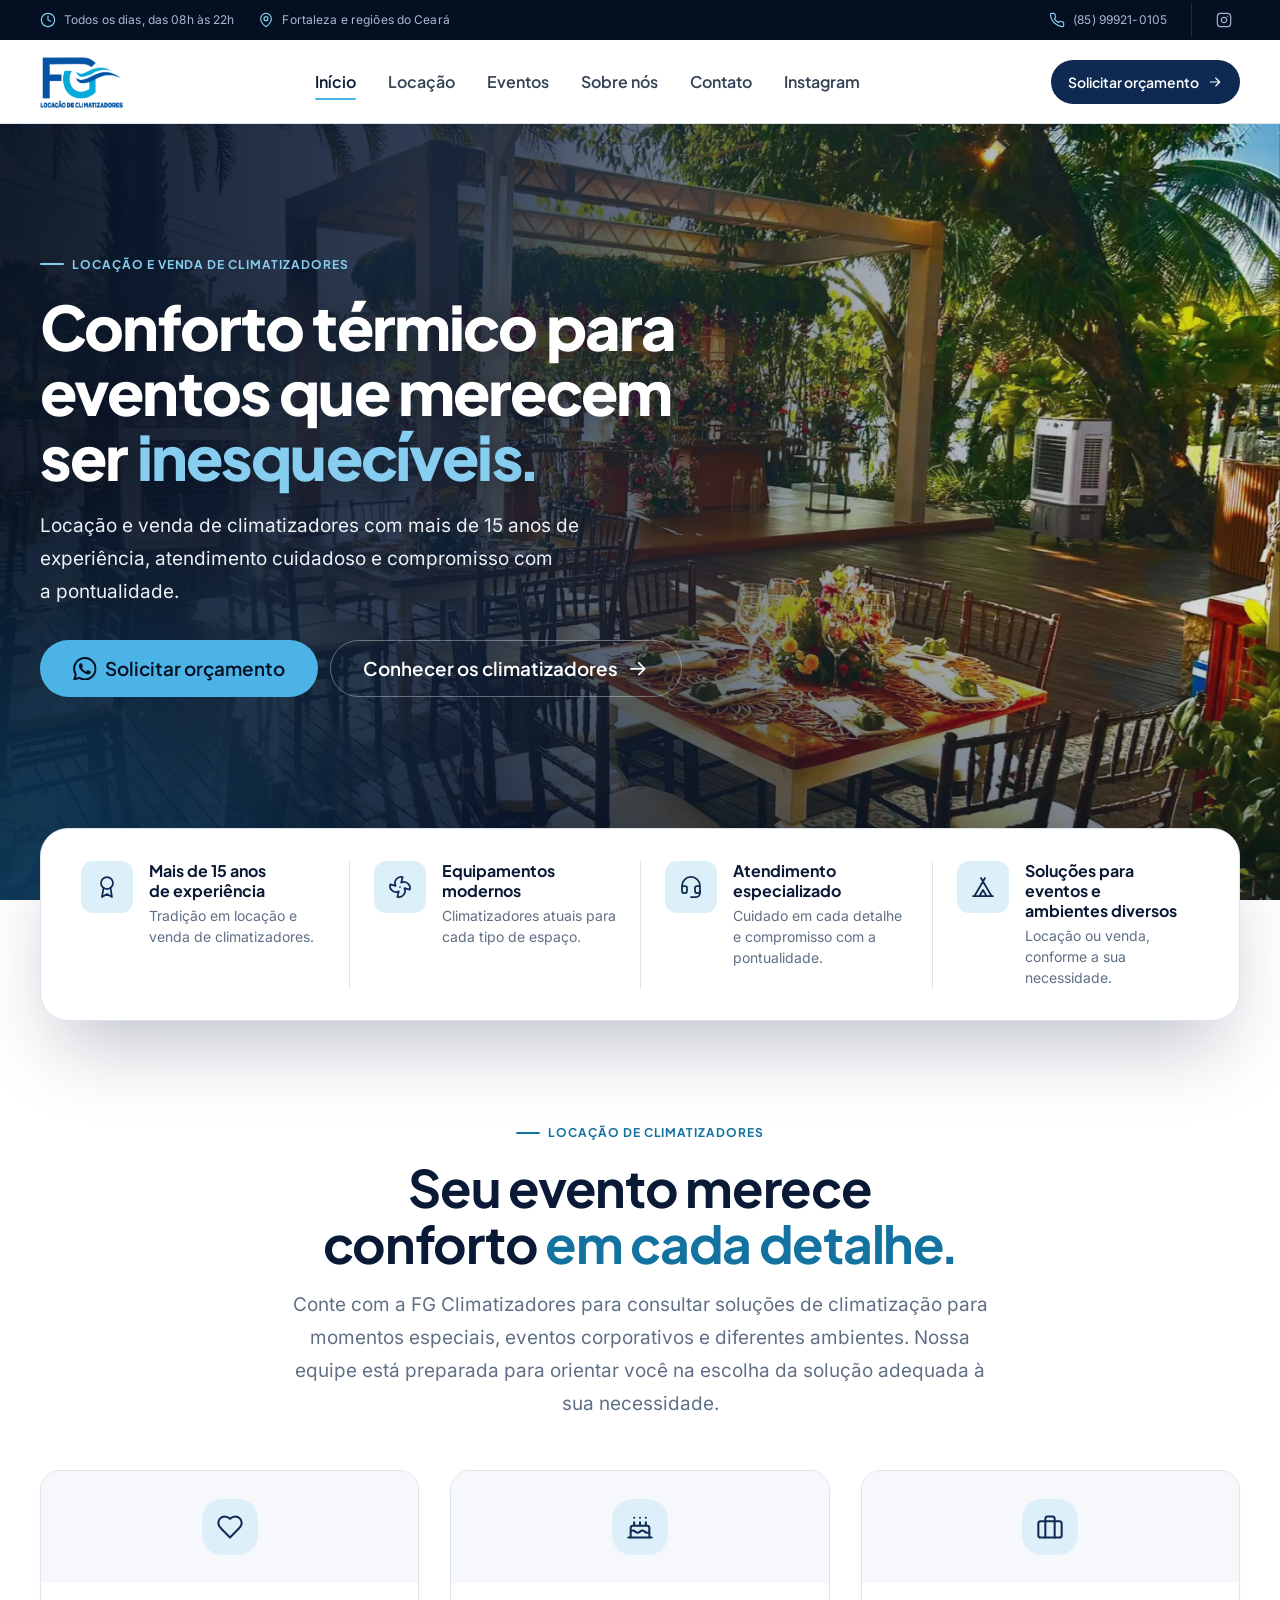
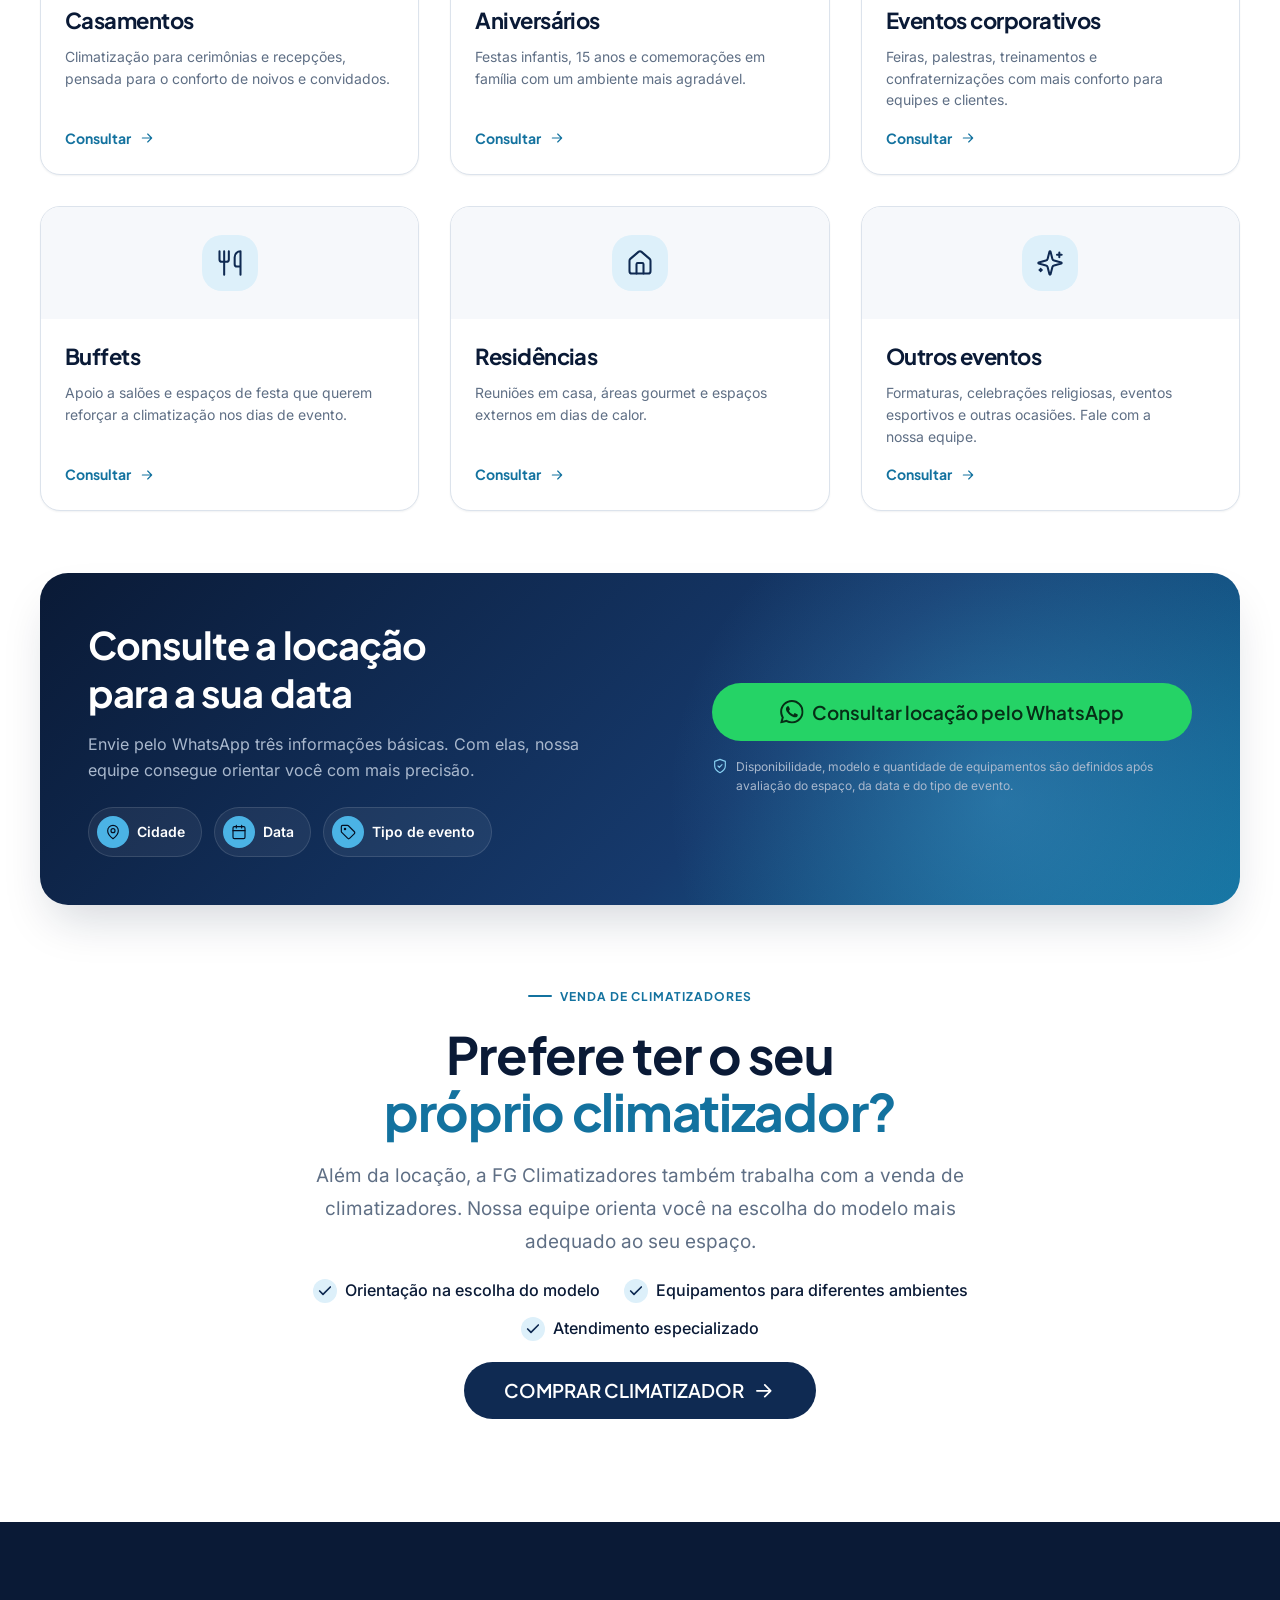
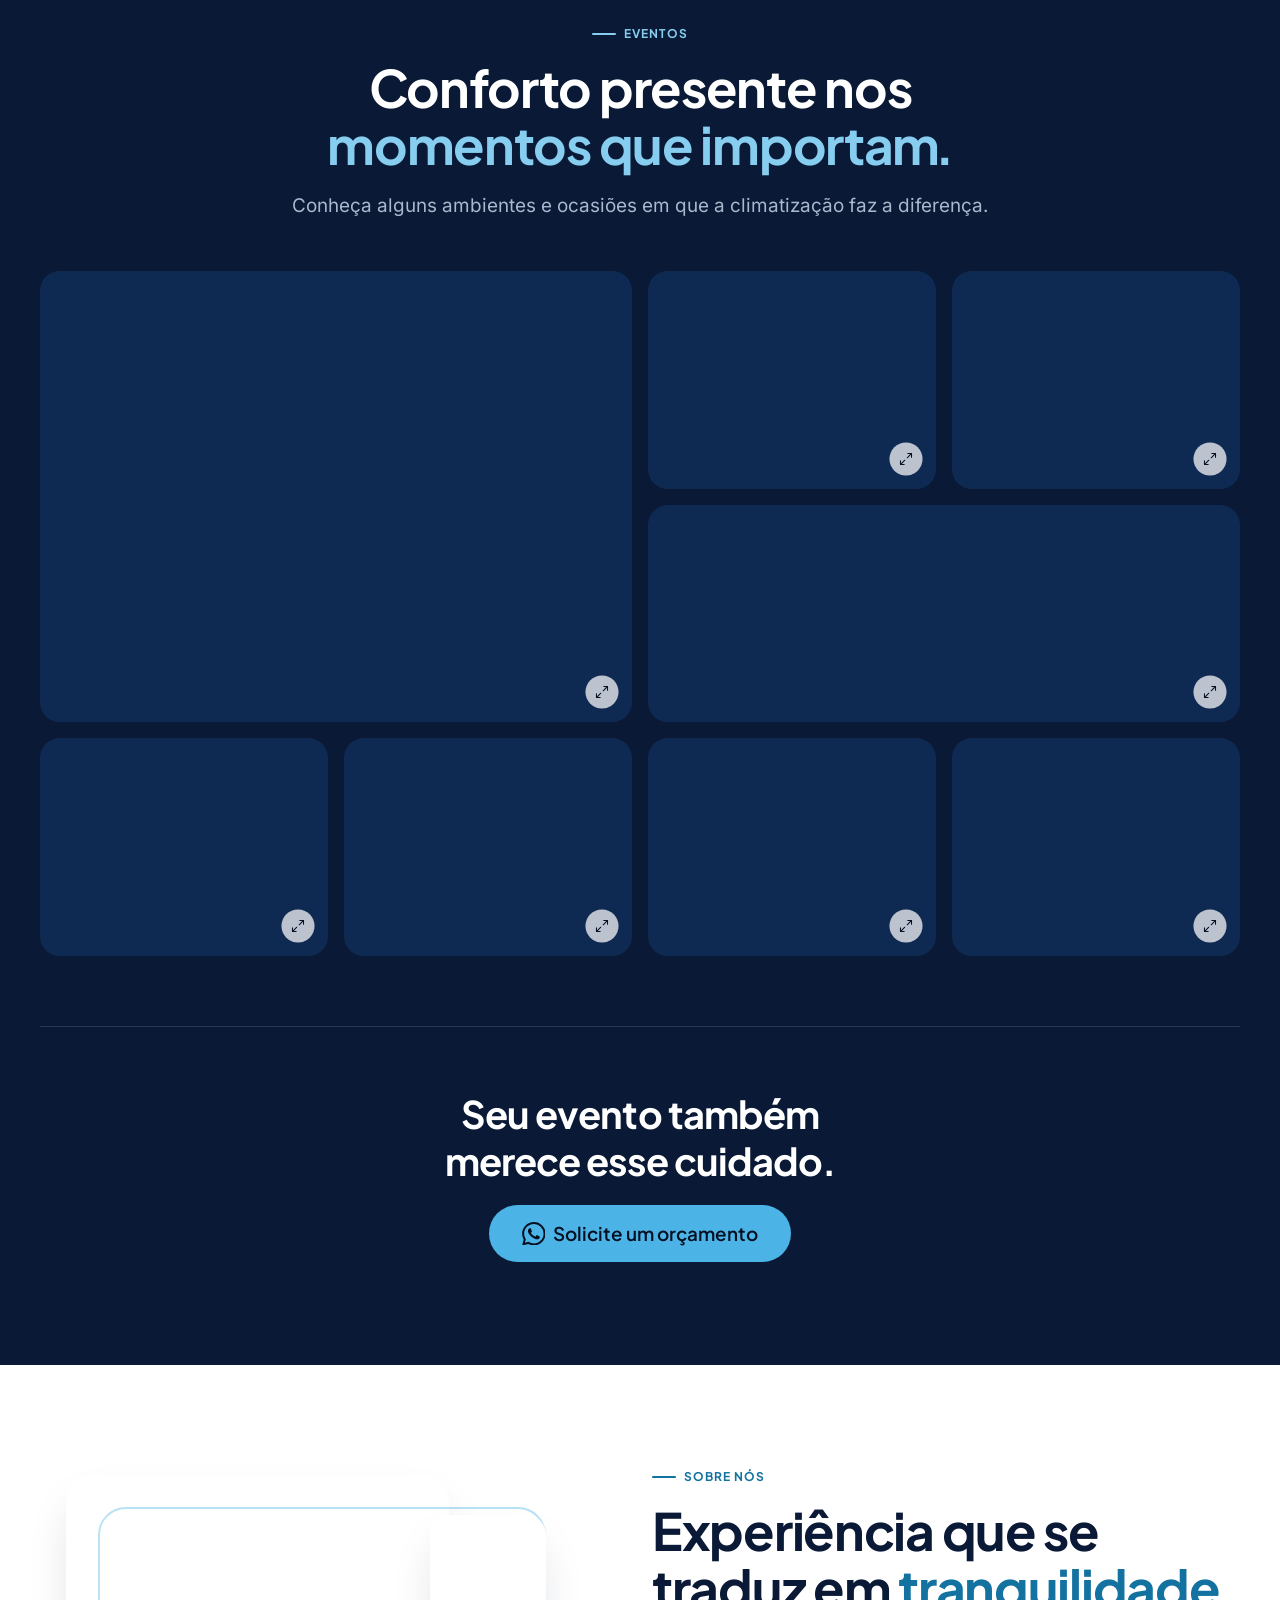
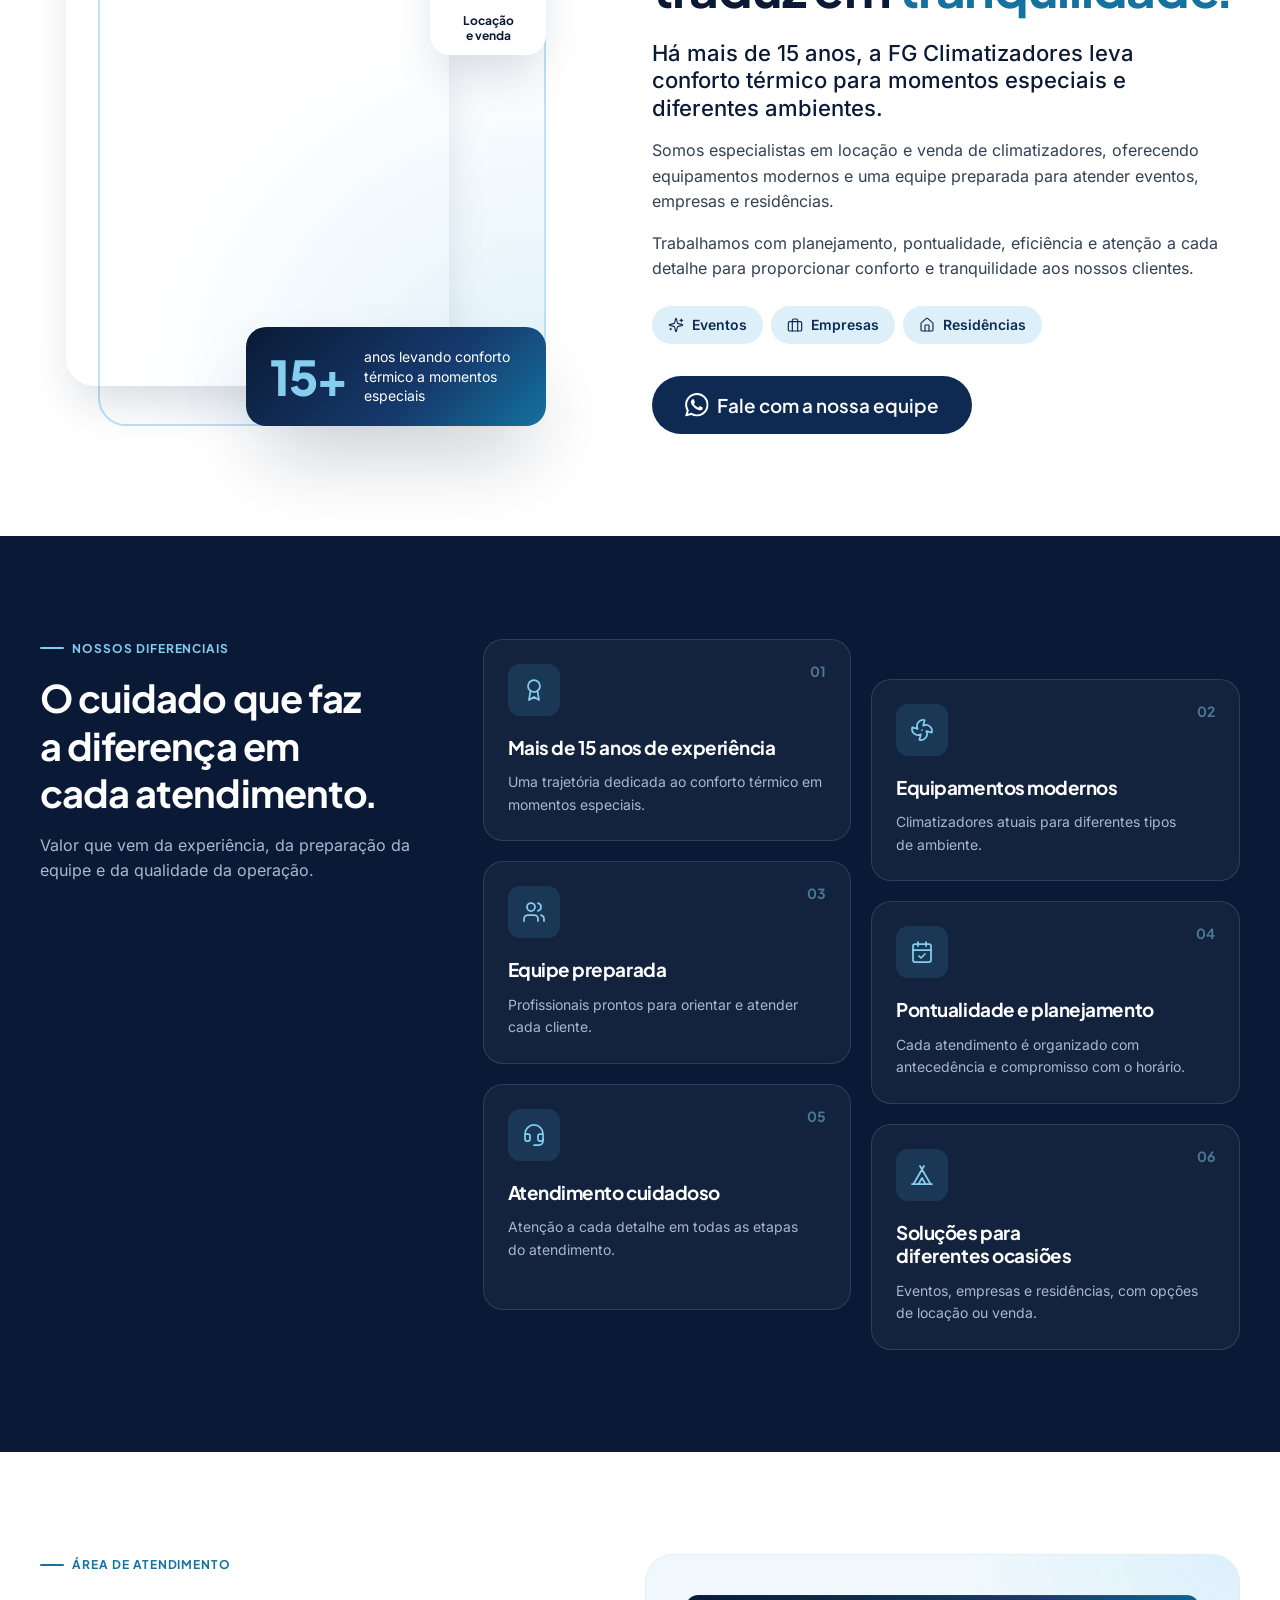
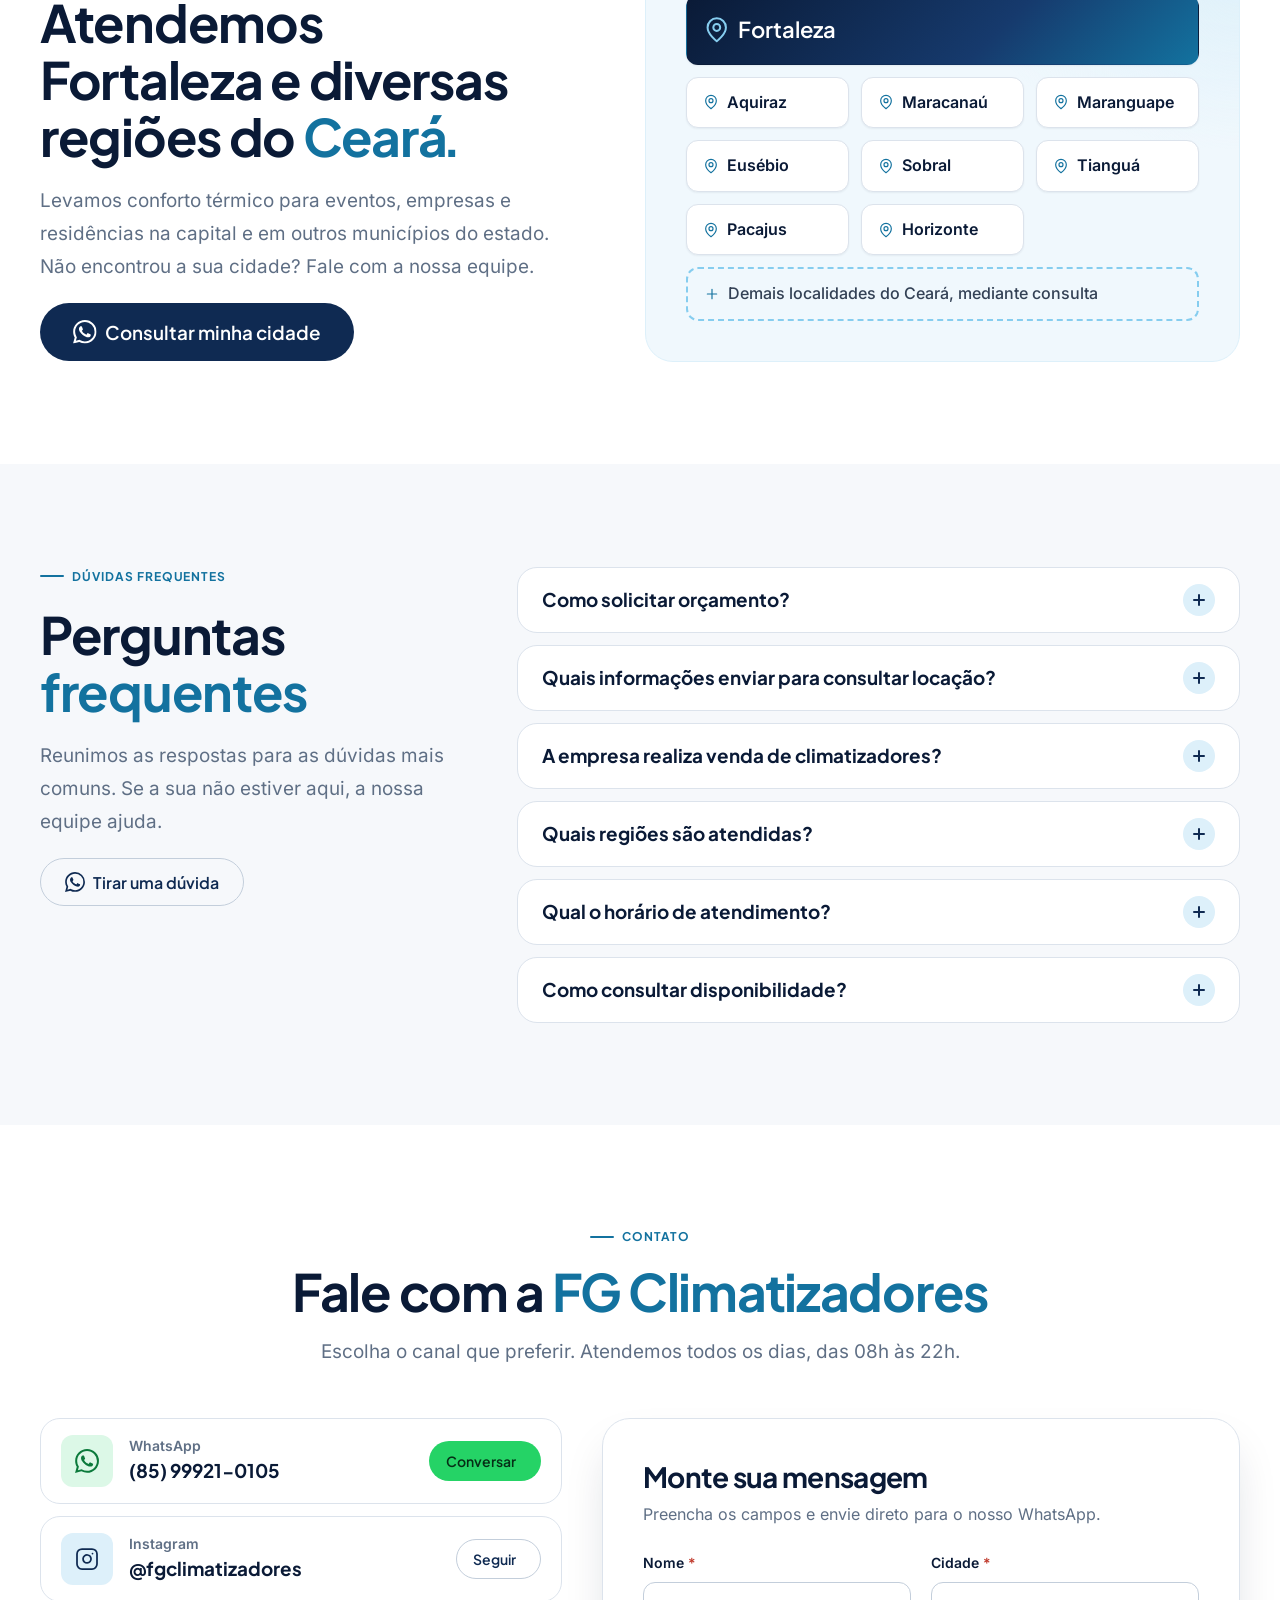
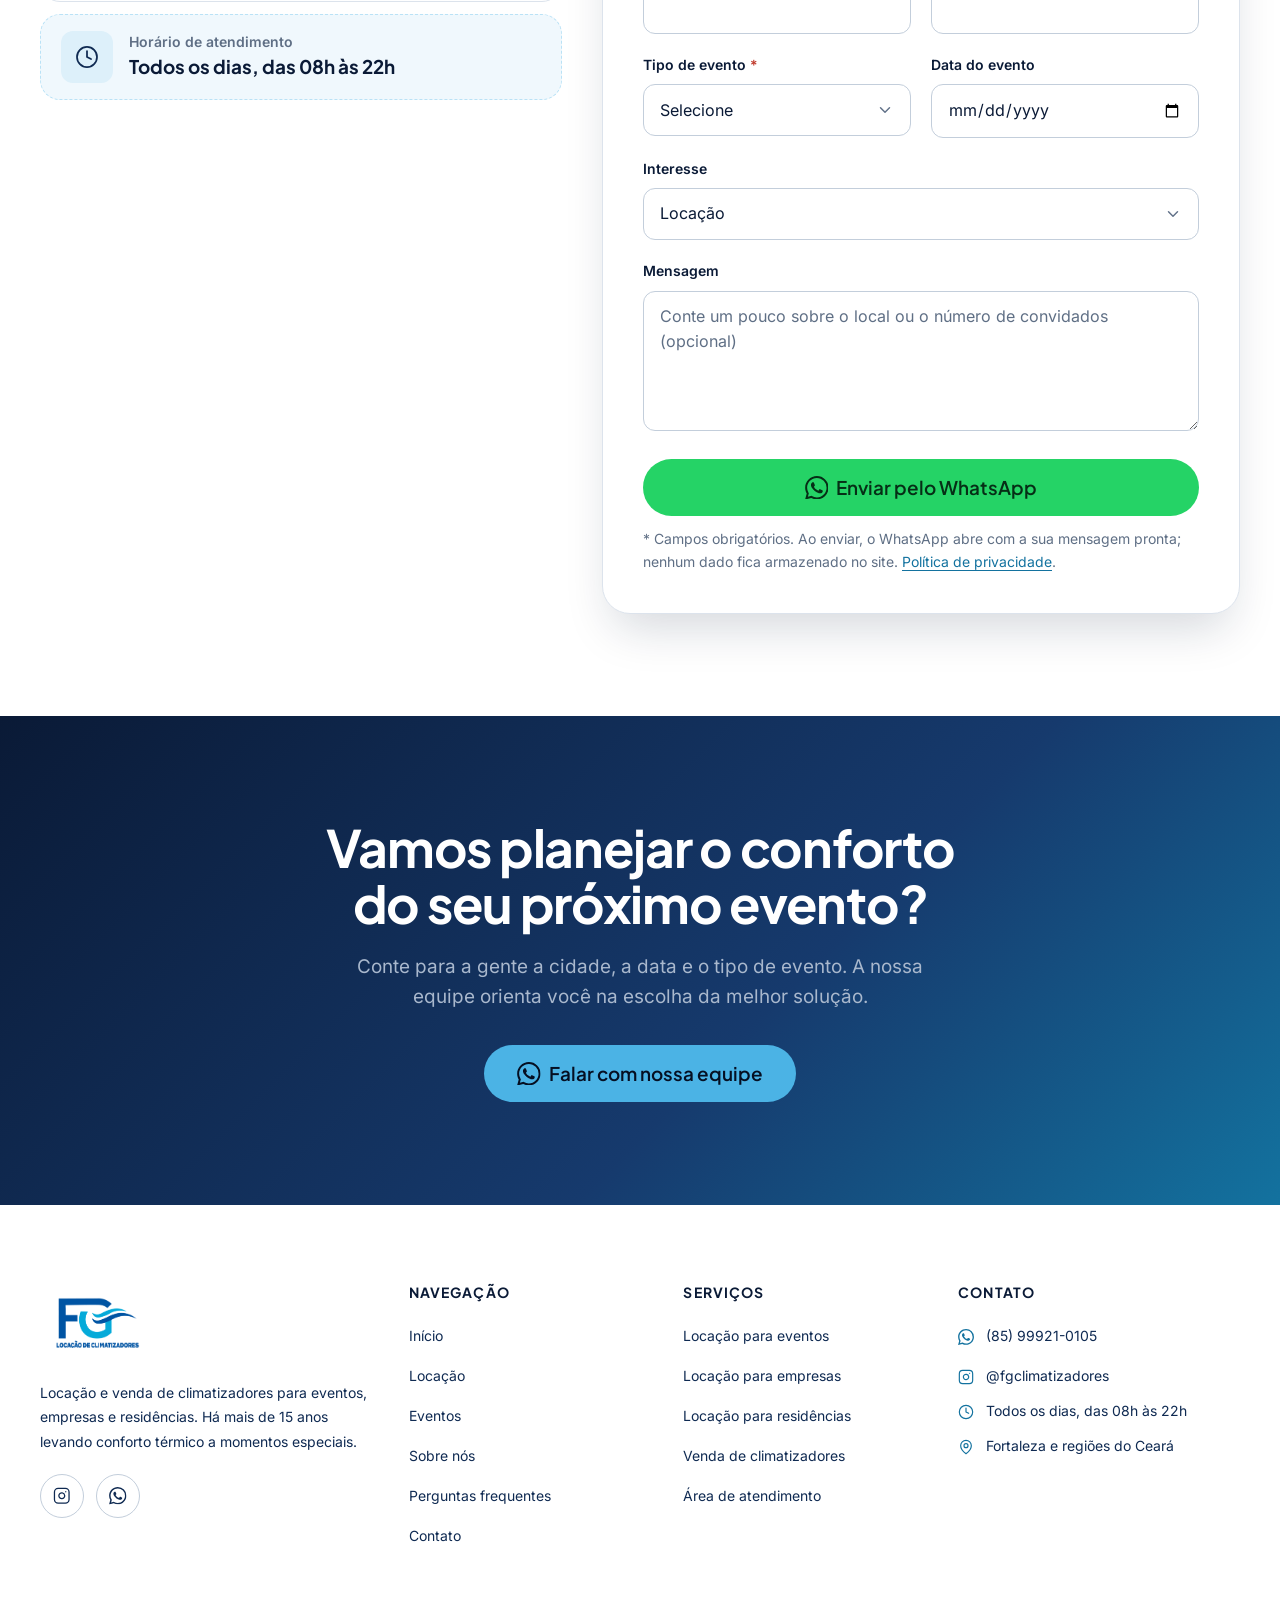
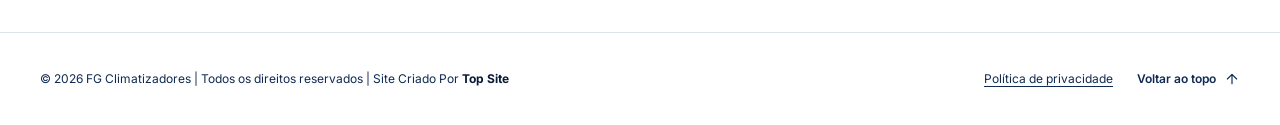
==== commit b158e9b7: "Hero com foto real (heroimage) e versão mobile simplificada - Banner: heroimage.jpeg em WebP 800/120" ====
--- a/index.html
+++ b/index.html
@@ -89,10 +89,12 @@
   <link rel="preload" href="assets/fonts/inter-latin-var.woff2" as="font" type="font/woff2" crossorigin>
   <link rel="preload" href="assets/fonts/plus-jakarta-sans-latin-var.woff2" as="font" type="font/woff2" crossorigin>
 
-  <link rel="stylesheet" href="css/site.css?v=b8d088c00f">
+  <link rel="stylesheet" href="css/site.css?v=18e0672b55">
 
   <!-- Imagem do hero: maior elemento da 1ª dobra, carregada com prioridade -->
-  <link rel="preload" as="image" type="image/jpeg" href="assets/img/hero/banner.jpeg" fetchpriority="high">
+  <link rel="preload" as="image" type="image/webp" fetchpriority="high"
+        imagesrcset="assets/img/hero/heroimage-800.webp 800w, assets/img/hero/heroimage-1200.webp 1200w, assets/img/hero/heroimage-1600.webp 1600w"
+        imagesizes="max(100vw, 165vh)">
 
   <script src="js/config.js" defer></script>
   <script src="js/modules/contact.js" defer></script>
@@ -250,9 +252,19 @@
 
     <!-- ==================== HERO ==================== -->
     <section class="hero on-dark" id="inicio" aria-labelledby="hero-titulo">
-      <!-- Imagem de fundo: banner.jpeg. -->
+      <!-- Imagem de fundo: heroimage.jpeg (foto real), em WebP 800/1200/1600
+           com o JPEG como reserva. O gradiente azul e o desfoque ficam em
+           .hero__media::after (hero.css). Em telas altas (celular, tablet) a
+           foto preenche a altura e fica ~165% dela em largura, por isso o
+           "sizes" é a maior medida entre a largura e 165vh;
+           o enquadramento foca o lado esquerdo (object-position no CSS). -->
       <div class="hero__media">
-        <img class="hero__img" src="assets/img/hero/banner.jpeg" alt="Evento ao ar livre com climatizadores e mesas" width="1280" height="720" fetchpriority="high" decoding="async">
+        <picture>
+          <source type="image/webp" srcset="assets/img/hero/heroimage-800.webp 800w, assets/img/hero/heroimage-1200.webp 1200w, assets/img/hero/heroimage-1600.webp 1600w" sizes="max(100vw, 165vh)">
+          <img class="hero__img" src="assets/img/hero/heroimage.jpeg"
+               alt="Evento ao ar livre à beira de um lago, com mesas decoradas, flores e climatizadores"
+               width="1600" height="900" fetchpriority="high" decoding="async">
+        </picture>
       </div>
 
 
--- a/css/site.css
+++ b/css/site.css
@@ -1,2 +1,2 @@
 /* GERADO por scripts/build-css.js a partir de css/main.css — não editar à mão. */
-@layer settings,base,layout,components,sections,utilities;@layer settings{:root{--navy-950:#050F22;--navy-900:#0A1A36;--navy-800:#0F2A52;--navy-700:#163A6D;--navy-600:#1F4C8A;--sky-50:#F0F8FD;--sky-100:#DDF0FA;--sky-200:#BAE2F6;--sky-300:#86CDEF;--sky-400:#4BB3E5;--sky-500:#1F98D3;--sky-600:#13729F;--sky-700:#12608A;--neutral-0:#FFFFFF;--neutral-50:#F6F8FB;--neutral-100:#EDF1F6;--neutral-200:#DCE3EC;--neutral-300:#C3CEDB;--neutral-400:#8E9CAF;--neutral-500:#5F6F85;--neutral-600:#48566A;--neutral-700:#334155;--neutral-800:#1E293B;--neutral-900:#0F172A;--green-600:#15803D;--red-600:#C0392B;--whatsapp:#25D366;--whatsapp-hover:#1EBE5A;--whatsapp-ink:#062E16;--whatsapp-strong:#0B7A3B;--whatsapp-soft:#DCF8E7;--color-bg:var(--neutral-0);--color-surface:var(--neutral-0);--color-surface-alt:var(--neutral-50);--color-surface-tint:var(--sky-50);--color-surface-dark:var(--navy-900);--color-surface-deep:var(--navy-950);--color-heading:var(--navy-900);--color-text:var(--neutral-700);--color-text-muted:var(--neutral-500);--color-text-on-dark:var(--neutral-100);--color-text-on-dark-muted:#A9B8CD;--color-primary:var(--navy-800);--color-primary-hover:var(--navy-700);--color-accent:var(--sky-400);--color-accent-hover:var(--sky-300);--color-accent-strong:var(--sky-600);--color-accent-soft:var(--sky-100);--color-border:var(--neutral-200);--color-border-strong:var(--neutral-300);--color-border-on-dark:rgba(255,255,255,0.12);--color-focus:var(--sky-600);--color-success:var(--green-600);--color-error:var(--red-600);--gradient-brand:linear-gradient(135deg,var(--navy-900) 0%,var(--navy-700) 60%,var(--sky-600) 100%);--gradient-sky:linear-gradient(180deg,var(--sky-50) 0%,var(--neutral-0) 100%);--font-display:'Plus Jakarta Sans','Inter','Inter Fallback',system-ui,-apple-system,'Segoe UI',sans-serif;--font-body:'Inter','Inter Fallback',system-ui,-apple-system,'Segoe UI',Roboto,sans-serif;--fs-xs:0.75rem;--fs-sm:0.875rem;--fs-base:1rem;--fs-md:clamp(1.0625rem,1.02rem + 0.2vw,1.1875rem);--fs-lg:clamp(1.1875rem,1.1rem + 0.4vw,1.375rem);--fs-xl:clamp(1.375rem,1.23rem + 0.65vw,1.75rem);--fs-2xl:clamp(1.75rem,1.5rem + 1.1vw,2.375rem);--fs-3xl:clamp(2.125rem,1.7rem + 1.9vw,3.25rem);--fs-4xl:clamp(2.5rem,1.9rem + 2.7vw,4.25rem);--fw-regular:400;--fw-medium:500;--fw-semibold:600;--fw-bold:700;--fw-extrabold:800;--lh-tight:1.1;--lh-snug:1.25;--lh-base:1.6;--lh-loose:1.75;--ls-tight:-0.025em;--ls-normal:0;--ls-wide:0.08em;--measure:65ch;--space-1:0.25rem;--space-2:0.5rem;--space-3:0.75rem;--space-4:1rem;--space-5:1.25rem;--space-6:1.5rem;--space-8:2rem;--space-10:2.5rem;--space-12:3rem;--space-16:4rem;--space-20:5rem;--space-24:6rem;--space-32:8rem;--section-space:clamp(var(--space-16),4rem + 3vw,var(--space-32));--section-space-sm:clamp(var(--space-12),2.5rem + 2vw,var(--space-20));--gutter:clamp(var(--space-4),0.5rem + 3vw,var(--space-10));--grid-gap:clamp(var(--space-4),0.75rem + 1.5vw,var(--space-8));--container-sm:48rem;--container-md:64rem;--container:76rem;--container-xl:90rem;--bp-sm:480px;--bp-md:768px;--bp-lg:1024px;--bp-xl:1280px;--bp-2xl:1536px;--radius-xs:4px;--radius-sm:8px;--radius-md:12px;--radius-lg:20px;--radius-xl:28px;--radius-pill:999px;--border-width:1px;--shadow-xs:0 1px 2px rgba(10,26,54,0.06);--shadow-sm:0 2px 6px rgba(10,26,54,0.06),0 1px 2px rgba(10,26,54,0.04);--shadow-md:0 10px 24px -6px rgba(10,26,54,0.10),0 2px 6px rgba(10,26,54,0.05);--shadow-lg:0 24px 48px -12px rgba(10,26,54,0.18);--shadow-xl:0 40px 80px -20px rgba(10,26,54,0.28);--shadow-accent:0 12px 28px -8px rgba(31,152,211,0.45);--shadow-focus:0 0 0 3px rgba(31,152,211,0.35);--ease-out:cubic-bezier(0.22,1,0.36,1);--ease-in-out:cubic-bezier(0.65,0,0.35,1);--dur-fast:150ms;--dur-base:250ms;--dur-slow:450ms;--z-base:1;--z-raised:10;--z-sticky:100;--z-header:500;--z-overlay:800;--z-drawer:900;--z-floating:950;--z-toast:1000;--header-height:72px;--logo-height:44px;--trust-overlap:72px}@media (min-width:1024px){:root{--header-height:84px;--logo-height:52px}}@media (prefers-reduced-motion:reduce){:root{--dur-fast:0ms;--dur-base:0ms;--dur-slow:0ms}}}@layer base{@font-face{font-family:"Inter";font-style:normal;font-weight:400 700;font-display:swap;src:url("../assets/fonts/inter-latin-var.woff2") format("woff2");unicode-range:U+0000-00FF,U+0131,U+0152-0153,U+02BB-02BC,U+02C6,U+02DA,U+02DC,U+0304,U+0308,U+0329,U+2000-206F,U+20AC,U+2122,U+2191,U+2193,U+2212,U+2215,U+FEFF,U+FFFD}@font-face{font-family:"Plus Jakarta Sans";font-style:normal;font-weight:600 800;font-display:swap;src:url("../assets/fonts/plus-jakarta-sans-latin-var.woff2") format("woff2");unicode-range:U+0000-00FF,U+0131,U+0152-0153,U+02BB-02BC,U+02C6,U+02DA,U+02DC,U+0304,U+0308,U+0329,U+2000-206F,U+20AC,U+2122,U+2191,U+2193,U+2212,U+2215,U+FEFF,U+FFFD}@font-face{font-family:"Inter Fallback";src:local("Arial");size-adjust:107.12%;ascent-override:90.44%;descent-override:22.52%;line-gap-override:0%}}@layer base{*,*::before,*::after{box-sizing:border-box}*{margin:0;padding:0}html{-webkit-text-size-adjust:100%;text-size-adjust:100%}body{min-height:100vh;min-height:100dvh;-webkit-font-smoothing:antialiased;-moz-osx-font-smoothing:grayscale;text-rendering:optimizeLegibility}img,picture,video,canvas,svg{display:block;max-width:100%}img{height:auto}input,button,textarea,select{font:inherit;color:inherit}button{background:none;border:0;cursor:pointer}a{color:inherit;text-decoration:none}ul[role="list"],ol[role="list"]{list-style:none}p,h1,h2,h3,h4,h5,h6{overflow-wrap:break-word}textarea{resize:vertical}table{border-collapse:collapse}}@layer base{body{font-family:var(--font-body);font-size:var(--fs-base);line-height:var(--lh-base);color:var(--color-text)}h1,h2,h3,h4,h5,h6{font-family:var(--font-display);font-weight:var(--fw-bold);line-height:var(--lh-snug);letter-spacing:var(--ls-tight);color:var(--color-heading);text-wrap:balance}h1{font-size:var(--fs-4xl);line-height:var(--lh-tight);font-weight:var(--fw-extrabold)}h2{font-size:var(--fs-3xl);line-height:var(--lh-tight)}h3{font-size:var(--fs-xl)}h4{font-size:var(--fs-lg)}h5{font-size:var(--fs-md)}h6{font-size:var(--fs-base)}p{text-wrap:pretty}.dot{margin-left:-0.08em}strong,b{font-weight:var(--fw-semibold);color:var(--color-heading)}small{font-size:var(--fs-sm)}.prose a,p>a:not([class]){color:var(--color-accent-strong);text-decoration:underline;text-decoration-thickness:1px;text-underline-offset:3px;transition:color var(--dur-fast) var(--ease-out)}.prose a:hover,p>a:not([class]):hover{color:var(--color-primary)}.prose{max-width:var(--measure)}.prose>* + *{margin-top:var(--space-4)}.prose>h2,.prose>h3{margin-top:var(--space-10)}.prose>h2{font-size:var(--fs-xl)}.prose>h3{font-size:var(--fs-lg)}.prose ul,.prose ol{padding-left:var(--space-6)}.on-dark,.on-dark h1,.on-dark h2,.on-dark h3,.on-dark h4,.on-dark strong{color:var(--neutral-0)}.on-dark{color:var(--color-text-on-dark)}}@layer base{html{scroll-behavior:smooth;scroll-padding-top:calc(var(--header-height) + var(--space-4))}@media (prefers-reduced-motion:reduce){html{scroll-behavior:auto}*,*::before,*::after{animation-duration:0.01ms !important;animation-iteration-count:1 !important;transition-duration:0.01ms !important;transition-delay:0ms !important}}body{background-color:var(--color-bg);overflow-x:clip}[data-anim].is-paused,[data-anim].is-paused *{animation-play-state:paused !important}body.is-locked{overflow:hidden}::selection{background:var(--sky-200);color:var(--navy-900)}:focus-visible{outline:2px solid var(--color-focus);outline-offset:3px;border-radius:var(--radius-xs)}[tabindex="-1"]:focus{outline:none}.skip-link{position:absolute;top:var(--space-2);left:var(--space-2);z-index:var(--z-toast);padding:var(--space-3) var(--space-5);background:var(--color-primary);color:var(--neutral-0);font-weight:var(--fw-semibold);border-radius:var(--radius-sm);transform:translateY(-150%);transition:transform var(--dur-base) var(--ease-out)}.skip-link:focus{transform:translateY(0)}.icon{width:1.25em;height:1.25em;flex-shrink:0;fill:none;stroke:currentColor;stroke-width:1.75;stroke-linecap:round;stroke-linejoin:round}.icon--fill{fill:currentColor;stroke:none}.icon--sm{width:1rem;height:1rem}.icon--lg{width:1.5rem;height:1.5rem}.icon--xl{width:2rem;height:2rem}.sprite{display:none}}@layer layout{.container{width:100%;max-width:calc(var(--container) + var(--gutter) * 2);margin-inline:auto;padding-inline:var(--gutter)}.container--sm{max-width:calc(var(--container-sm) + var(--gutter) * 2)}.container--md{max-width:calc(var(--container-md) + var(--gutter) * 2)}.container--xl{max-width:calc(var(--container-xl) + var(--gutter) * 2)}.container--fluid{max-width:none}}@layer layout{.section{position:relative;padding-block:var(--section-space)}.section--compact{padding-block:var(--section-space-sm)}.section--flush-top{padding-top:0}.section--flush-bottom{padding-bottom:0}.section--alt{background-color:var(--color-surface-alt)}.section--tint{background-color:var(--color-surface-tint)}.section--sky{background-image:var(--gradient-sky)}.section--dark{background-color:var(--color-surface-dark);color:var(--color-text-on-dark)}.section--brand{background-image:var(--gradient-brand);color:var(--color-text-on-dark)}.section--dark :is(h1,h2,h3,h4,strong),.section--brand :is(h1,h2,h3,h4,strong){color:var(--neutral-0)}.section__header{margin-bottom:clamp(var(--space-8),1.5rem + 2vw,var(--space-16))}.section__footer{margin-top:clamp(var(--space-8),1.5rem + 2vw,var(--space-12));display:flex;justify-content:center}}@layer layout{.grid{display:grid;gap:var(--grid-gap);grid-template-columns:repeat(auto-fill,minmax(min(var(--grid-min,16rem),100%),1fr))}.grid--2,.grid--3,.grid--4{grid-template-columns:1fr}@media (min-width:768px){.grid--2,.grid--3,.grid--4{grid-template-columns:repeat(2,1fr)}}@media (min-width:1024px){.grid--3{grid-template-columns:repeat(3,1fr)}.grid--4{grid-template-columns:repeat(4,1fr)}}.split{display:grid;gap:clamp(var(--space-8),1rem + 4vw,var(--space-20));align-items:center}@media (min-width:1024px){.split{grid-template-columns:1fr 1fr}.split--wide-start{grid-template-columns:1.2fr 1fr}.split--wide-end{grid-template-columns:1fr 1.2fr}.split--reverse>:first-child{order:2}}.stack{display:flex;flex-direction:column;gap:var(--stack-gap,var(--space-4))}.stack--sm{--stack-gap:var(--space-2)}.stack--lg{--stack-gap:var(--space-8)}.cluster{display:flex;flex-wrap:wrap;align-items:center;gap:var(--cluster-gap,var(--space-3))}.cluster--center{justify-content:center}.cluster--between{justify-content:space-between}}@layer components{.btn{--btn-bg:transparent;--btn-color:var(--color-heading);--btn-border:transparent;display:inline-flex;align-items:center;justify-content:center;gap:var(--space-2);min-height:48px;padding:var(--space-3) var(--space-6);font-family:var(--font-display);font-size:var(--fs-base);font-weight:var(--fw-semibold);line-height:1.2;text-align:center;white-space:nowrap;color:var(--btn-color);background-color:var(--btn-bg);border:var(--border-width) solid var(--btn-border);border-radius:var(--radius-pill);cursor:pointer;transition:background-color var(--dur-base) var(--ease-out),border-color var(--dur-base) var(--ease-out),color var(--dur-base) var(--ease-out),box-shadow var(--dur-base) var(--ease-out),transform var(--dur-base) var(--ease-out)}.btn:hover{transform:translateY(-2px)}.btn:active{transform:translateY(0)}.btn:focus-visible{outline:2px solid var(--color-focus);outline-offset:3px;border-radius:var(--radius-pill)}.btn .icon{transition:transform var(--dur-base) var(--ease-out)}.btn:hover .icon--arrow{transform:translateX(3px)}.btn--primary{--btn-bg:var(--color-primary);--btn-color:var(--neutral-0)}.btn--primary:hover{--btn-bg:var(--color-primary-hover);box-shadow:var(--shadow-md)}.btn--accent{--btn-bg:var(--color-accent);--btn-color:var(--navy-950)}.btn--accent:hover{--btn-bg:var(--color-accent-hover);box-shadow:var(--shadow-accent)}.btn--outline{--btn-color:var(--color-primary);--btn-border:var(--color-border-strong)}.btn--outline:hover{--btn-border:var(--color-primary);--btn-bg:var(--color-primary);--btn-color:var(--neutral-0)}.btn--ghost{--btn-color:var(--color-primary);padding-inline:var(--space-2)}.btn--ghost:hover{--btn-color:var(--color-accent-strong);transform:none}.btn--light{--btn-bg:var(--neutral-0);--btn-color:var(--navy-900)}.btn--light:hover{--btn-bg:var(--sky-100)}.btn--outline-light{--btn-color:var(--neutral-0);--btn-border:rgba(255,255,255,0.35)}.btn--outline-light:hover{--btn-bg:rgba(255,255,255,0.1);--btn-border:var(--neutral-0)}.btn--whatsapp{--btn-bg:var(--whatsapp);--btn-color:var(--whatsapp-ink)}.btn--whatsapp:hover{--btn-bg:var(--whatsapp-hover);box-shadow:0 12px 28px -8px rgba(37,211,102,0.5)}.btn--sm{min-height:40px;padding:var(--space-2) var(--space-4);font-size:var(--fs-sm)}.btn--lg{min-height:56px;padding:var(--space-4) var(--space-8);font-size:var(--fs-md)}.btn--block{width:100%}.btn--icon{width:48px;min-height:48px;padding:0}}@layer components{.eyebrow{display:inline-flex;align-items:center;gap:var(--space-2);font-family:var(--font-display);font-size:var(--fs-xs);font-weight:var(--fw-bold);letter-spacing:var(--ls-wide);text-transform:uppercase;color:var(--color-accent-strong)}.eyebrow::before{content:"";width:24px;height:2px;border-radius:var(--radius-pill);background:currentColor}.on-dark .eyebrow,.section--dark .eyebrow,.section--brand .eyebrow{color:var(--sky-300)}.badge{display:inline-flex;align-items:center;gap:var(--space-1);padding:var(--space-1) var(--space-3);font-size:var(--fs-xs);font-weight:var(--fw-semibold);line-height:1.5;color:var(--color-primary);background:var(--color-accent-soft);border-radius:var(--radius-pill)}.badge--dark{color:var(--neutral-0);background:var(--color-primary)}.badge--outline{background:transparent;border:var(--border-width) solid var(--color-border);color:var(--color-text)}.badge--glass{background:rgba(255,255,255,0.9);-webkit-backdrop-filter:blur(6px);backdrop-filter:blur(6px)}}@layer components{.section-heading{display:flex;flex-direction:column;align-items:flex-start;gap:var(--space-4);max-width:44rem}.section-heading--center{align-items:center;margin-inline:auto;text-align:center}.section-heading__title{font-size:var(--fs-3xl)}.highlight{color:var(--color-accent-strong)}.section--dark .highlight,.section--brand .highlight,.on-dark .highlight{color:var(--sky-300)}.section-heading__lead{font-size:var(--fs-md);line-height:var(--lh-loose);color:var(--color-text-muted);max-width:var(--measure)}.section--dark .section-heading__lead,.section--brand .section-heading__lead{color:var(--color-text-on-dark-muted)}.section-heading--split>div{display:flex;flex-direction:column;gap:var(--space-4);max-width:44rem}@media (min-width:768px){.section-heading--split{flex-direction:row;align-items:flex-end;justify-content:space-between;max-width:none}}}@layer components{.card{position:relative;display:flex;flex-direction:column;gap:var(--space-4);padding:clamp(var(--space-6),1rem + 1.5vw,var(--space-8));background:var(--color-surface);border:var(--border-width) solid var(--color-border);border-radius:var(--radius-lg);transition:transform var(--dur-base) var(--ease-out),box-shadow var(--dur-base) var(--ease-out),border-color var(--dur-base) var(--ease-out)}.card--interactive:hover{transform:translateY(-4px);box-shadow:var(--shadow-lg);border-color:transparent}.card--elevated{border-color:transparent;box-shadow:var(--shadow-md)}.card--dark{background:rgba(255,255,255,0.04);border-color:var(--color-border-on-dark);color:var(--color-text-on-dark)}.card__icon{display:grid;place-items:center;width:56px;height:56px;border-radius:var(--radius-md);background:var(--color-accent-soft);color:var(--color-primary)}.card--dark .card__icon{background:rgba(75,179,229,0.15);color:var(--sky-300)}.card__title{font-size:var(--fs-lg)}.card__text{color:var(--color-text-muted)}.card--dark .card__text{color:var(--color-text-on-dark-muted)}.card__footer{margin-top:auto;padding-top:var(--space-2)}}@layer components{.product-card{container-type:inline-size;position:relative;display:flex;flex-direction:column;height:100%;overflow:hidden;background:var(--color-surface);border:var(--border-width) solid var(--color-border);border-radius:var(--radius-xl);box-shadow:var(--shadow-xs);transition:transform var(--dur-base) var(--ease-out),box-shadow var(--dur-base) var(--ease-out),border-color var(--dur-base) var(--ease-out)}.product-card:hover{transform:translateY(-4px);border-color:transparent;box-shadow:var(--shadow-lg)}.product-card__media{position:relative;aspect-ratio:1 / 1;overflow:hidden;background:radial-gradient(70% 60% at 50% 45%,var(--neutral-0),transparent 70%),linear-gradient(180deg,var(--sky-50),var(--sky-100))}@media (min-width:640px){.product-card__media{aspect-ratio:4 / 3.4}}.product-card__media img{width:100%;height:100%;object-fit:contain;padding:var(--space-6) var(--space-8);transition:transform var(--dur-slow) var(--ease-out)}.product-card:hover .product-card__media img{transform:scale(1.04)}.product-card__badges{position:absolute;top:var(--space-4);left:var(--space-4);right:var(--space-4);display:flex;flex-wrap:wrap;gap:var(--space-2)}.product-card__caption{position:absolute;right:var(--space-3);bottom:var(--space-3);padding:2px var(--space-2);font-size:0.6875rem;color:var(--color-text-muted);background:rgba(255,255,255,0.96);border-radius:var(--radius-xs)}.product-card__body{display:flex;flex-direction:column;flex:1;gap:var(--space-3);padding:var(--space-5)}@media (min-width:640px){.product-card__body{padding:var(--space-6)}}.product-card__category{font-size:var(--fs-xs);font-weight:var(--fw-semibold);letter-spacing:var(--ls-wide);text-transform:uppercase;color:var(--color-accent-strong)}.product-card__title{font-size:var(--fs-lg)}.product-card__desc{font-size:var(--fs-sm);line-height:1.6;color:var(--color-text-muted)}.product-card__specs{display:grid;margin-top:var(--space-1);font-size:var(--fs-sm);border-top:var(--border-width) solid var(--color-border)}.product-card__spec{display:flex;justify-content:space-between;gap:var(--space-4);padding-block:var(--space-2);border-bottom:var(--border-width) solid var(--color-border)}.product-card__spec dt{color:var(--color-text-muted)}.product-card__spec dd{font-weight:var(--fw-semibold);color:var(--color-heading);text-align:right}.product-card__note{display:flex;align-items:flex-start;gap:var(--space-2);padding:var(--space-3);font-size:var(--fs-xs);line-height:1.5;color:var(--color-text-muted);background:var(--color-surface-alt);border-radius:var(--radius-sm)}.product-card__note .icon{color:var(--color-accent-strong)}.product-card__footer{margin-top:auto;padding-top:var(--space-2)}.product-card__footer .btn{width:100%;white-space:normal}@container (max-width:340px){.product-card__body{gap:var(--space-2);padding:var(--space-5) var(--space-4)}.product-card__title{font-size:var(--fs-md)}.product-card__footer .btn{gap:var(--space-2);padding-inline:var(--space-3);font-size:var(--fs-sm)}}.product-card.is-placeholder .product-card__media img{opacity:0.85}.product-card.is-placeholder .product-card__title{color:var(--color-text)}}@layer components{.media{position:relative;overflow:hidden;border-radius:var(--radius-lg);background:var(--color-surface-alt);aspect-ratio:var(--media-ratio,4 / 3)}.media>img,.media>video{width:100%;height:100%;object-fit:cover}.media--1x1{--media-ratio:1 / 1}.media--3x4{--media-ratio:3 / 4}.media--16x9{--media-ratio:16 / 9}.media--4x5{--media-ratio:4 / 5}.media--shadow{box-shadow:var(--shadow-lg)}.media__caption{position:absolute;inset:auto 0 0 0;padding:var(--space-8) var(--space-5) var(--space-5);font-size:var(--fs-sm);font-weight:var(--fw-medium);color:var(--neutral-0);background:linear-gradient(to top,rgba(5,15,34,0.8),transparent)}}@layer components{.form{display:grid;gap:var(--space-5)}@media (min-width:768px){.form--2col{grid-template-columns:repeat(2,1fr)}.form--2col .field--full{grid-column:1 / -1}}.field{display:flex;flex-direction:column;gap:var(--space-2)}.field__label{font-size:var(--fs-sm);font-weight:var(--fw-semibold);color:var(--color-heading)}.field__label .required{color:var(--color-error)}.field__input{width:100%;min-height:52px;padding:var(--space-3) var(--space-4);font-size:var(--fs-base);color:var(--color-heading);background:var(--color-surface);border:var(--border-width) solid var(--color-border-strong);border-radius:var(--radius-md);transition:border-color var(--dur-fast) var(--ease-out),box-shadow var(--dur-fast) var(--ease-out)}.field__input::placeholder{color:var(--neutral-500)}.field__input:hover{border-color:var(--neutral-400)}.field__input:focus{outline:none;border-color:var(--color-focus);box-shadow:var(--shadow-focus)}textarea.field__input{min-height:140px}select.field__input{appearance:none;padding-right:var(--space-10);background-image:url("data:image/svg+xml,%3Csvg xmlns='http://www.w3.org/2000/svg' viewBox='0 0 24 24' fill='none' stroke='%2364748B' stroke-width='2' stroke-linecap='round' stroke-linejoin='round'%3E%3Cpath d='m6 9 6 6 6-6'/%3E%3C/svg%3E");background-repeat:no-repeat;background-position:right var(--space-4) center;background-size:18px}.field__input[aria-invalid="true"]{border-color:var(--color-error)}.field__error{font-size:var(--fs-sm);color:var(--color-error)}.field__error:empty{display:none}.field__hint{font-size:var(--fs-sm);color:var(--color-text-muted)}}@layer components{.brand{display:inline-flex;align-items:center;flex-shrink:0}.brand__logo{height:var(--logo-height);width:auto;max-width:none;object-fit:contain}.brand--plate{padding:var(--space-3) var(--space-4);background:var(--neutral-0);border-radius:var(--radius-md)}}@layer components{.topbar{display:none;background:var(--color-surface-deep);color:var(--color-text-on-dark-muted);font-size:var(--fs-xs);letter-spacing:0.01em}@media (min-width:1024px){.topbar{display:block}}.topbar__inner{display:flex;align-items:center;justify-content:space-between;gap:var(--space-6);min-height:40px}.topbar__list{display:flex;align-items:center;gap:var(--space-6);list-style:none}.topbar__item{display:inline-flex;align-items:center;gap:var(--space-2);white-space:nowrap}.topbar__item .icon{color:var(--sky-300)}@media (max-width:1279.98px){.topbar__list:first-child .topbar__item:nth-child(2){display:none}}.topbar__link,.topbar__icon-link{transition:color var(--dur-fast) var(--ease-out)}.topbar__link{display:inline-flex;align-items:center;min-height:32px}.topbar__link:hover,.topbar__icon-link:hover{color:var(--neutral-0)}.topbar__social{display:flex;align-items:center;gap:var(--space-1);padding-left:var(--space-4);border-left:var(--border-width) solid var(--color-border-on-dark)}.topbar__icon-link{display:grid;place-items:center;width:32px;height:32px;border-radius:var(--radius-pill)}.site-header{position:sticky;top:0;z-index:var(--z-header);isolation:isolate}.site-header::before{content:"";position:absolute;inset:0;z-index:-1;background:rgba(255,255,255,0.94);-webkit-backdrop-filter:saturate(180%) blur(14px);backdrop-filter:saturate(180%) blur(14px);border-bottom:var(--border-width) solid var(--color-border);transition:box-shadow var(--dur-base) var(--ease-out)}.site-header.is-scrolled::before{box-shadow:var(--shadow-md)}.site-header__inner{display:flex;align-items:center;justify-content:space-between;gap:var(--space-4);height:var(--header-height)}@media (min-width:1024px){.site-header__inner{display:grid;grid-template-columns:auto 1fr auto;gap:var(--space-6)}.site-header__inner>.nav{justify-self:center}}@media (min-width:1024px){.site-header__inner--simple{display:flex}}.site-header__actions{display:flex;align-items:center;gap:var(--space-3)}.site-header__cta{display:none;min-height:44px}@media (min-width:480px){.site-header__cta{display:inline-flex}}.site-header__cta-long{display:none}@media (min-width:768px) and (max-width:1023.98px),(min-width:1280px){.site-header__cta-short{display:none}.site-header__cta-long{display:inline}}.nav-toggle{display:inline-grid;place-items:center;flex-shrink:0;width:48px;height:48px;color:var(--color-primary);border:var(--border-width) solid var(--color-border);border-radius:var(--radius-md);transition:background-color var(--dur-fast) var(--ease-out),border-color var(--dur-fast) var(--ease-out)}.nav-toggle:hover{background:var(--color-surface-alt);border-color:var(--color-border-strong)}@media (min-width:1024px){.nav-toggle{display:none}}.nav{position:fixed;inset:0 0 0 auto;z-index:var(--z-drawer);display:flex;flex-direction:column;gap:var(--space-8);width:min(100vw - var(--space-12),400px);padding:var(--space-4) var(--space-6) max(var(--space-6),env(safe-area-inset-bottom));overflow-x:hidden;overflow-y:auto;overscroll-behavior:contain;background:var(--color-surface);box-shadow:var(--shadow-xl);transform:translateX(100%);visibility:hidden;transition:transform var(--dur-slow) var(--ease-out),visibility 0s linear var(--dur-slow)}.nav.is-open{transform:translateX(0);visibility:visible;transition:transform var(--dur-slow) var(--ease-out),visibility 0s}.nav__head{display:flex;align-items:center;justify-content:space-between;gap:var(--space-4);min-height:calc(var(--header-height) - var(--space-4))}.nav__list{display:flex;flex-direction:column;list-style:none}.nav__list>li{opacity:0;transform:translateX(var(--space-6));transition:opacity var(--dur-slow) var(--ease-out),transform var(--dur-slow) var(--ease-out)}.nav.is-open .nav__list>li{opacity:1;transform:none}.nav.is-open .nav__list>li:nth-child(1){transition-delay:80ms}.nav.is-open .nav__list>li:nth-child(2){transition-delay:120ms}.nav.is-open .nav__list>li:nth-child(3){transition-delay:160ms}.nav.is-open .nav__list>li:nth-child(4){transition-delay:200ms}.nav.is-open .nav__list>li:nth-child(5){transition-delay:240ms}.nav.is-open .nav__list>li:nth-child(6){transition-delay:280ms}.nav.is-open .nav__list>li:nth-child(n + 7){transition-delay:320ms}.nav__link{position:relative;display:flex;align-items:center;justify-content:space-between;min-height:56px;padding-block:var(--space-3);font-family:var(--font-display);font-size:var(--fs-lg);font-weight:var(--fw-semibold);color:var(--color-heading);border-bottom:var(--border-width) solid var(--color-border);transition:color var(--dur-fast) var(--ease-out)}.nav__link::after{content:"";width:8px;height:8px;border-radius:var(--radius-pill);background:var(--color-accent);transform:scale(0);transition:transform var(--dur-base) var(--ease-out)}.nav__link:hover,.nav__link.is-active{color:var(--color-accent-strong)}.nav__link.is-active::after{transform:scale(1)}.nav__link:focus-visible{outline-offset:-2px}.nav__footer{display:flex;flex-direction:column;gap:var(--space-5);margin-top:auto}.nav__contact{display:flex;flex-direction:column;gap:var(--space-1);font-size:var(--fs-sm);color:var(--color-text-muted);list-style:none}.nav__contact li{display:flex;align-items:center;gap:var(--space-3);min-height:44px;overflow-wrap:anywhere}.nav__contact a{display:inline-flex;align-items:center;min-height:44px}.nav__contact .icon{color:var(--color-accent-strong)}.nav__contact a:hover{color:var(--color-heading)}.nav-overlay{position:fixed;inset:0;z-index:var(--z-overlay);background:rgba(5,15,34,0.55);opacity:0;visibility:hidden;transition:opacity var(--dur-slow) var(--ease-out),visibility 0s linear var(--dur-slow)}.nav-overlay.is-visible{opacity:1;visibility:visible;transition:opacity var(--dur-slow) var(--ease-out),visibility 0s}@media (min-width:1024px){.nav{position:static;width:auto;padding:0;overflow:visible;background:none;box-shadow:none;transform:none;visibility:visible;transition:none}.nav__head,.nav__footer,.nav-overlay{display:none}.nav__list{flex-direction:row;align-items:center;gap:var(--space-1)}.nav__list>li{opacity:1;transform:none;transition:none}.nav__link{min-height:44px;padding:var(--space-2) var(--space-3);font-size:var(--fs-sm);font-weight:var(--fw-semibold);color:var(--color-text);white-space:nowrap;border-bottom:0;border-radius:var(--radius-sm)}.nav__link::after{position:absolute;left:var(--space-3);right:var(--space-3);bottom:4px;width:auto;height:2px;transform:scaleX(0)}.nav__link:hover{color:var(--color-heading)}.nav__link:hover::after{transform:scaleX(0.4)}.nav__link.is-active{color:var(--color-heading)}.nav__link.is-active::after{transform:scaleX(1)}.nav__link:focus-visible{outline-offset:2px}}@media (min-width:1280px){.nav__list{gap:var(--space-2)}.nav__link{font-size:var(--fs-base)}}}@layer components{.site-footer{background:var(--neutral-0);color:var(--navy-800);font-size:var(--fs-sm)}.site-footer__main{display:grid;gap:var(--space-10);padding-block:var(--space-16)}@media (min-width:768px){.site-footer__main{grid-template-columns:repeat(2,1fr)}}@media (min-width:1024px){.site-footer__main{grid-template-columns:1.4fr 1fr 1fr 1.2fr;padding-block:var(--space-20)}}.site-footer__about{display:flex;flex-direction:column;align-items:flex-start;gap:var(--space-5);max-width:22rem;line-height:var(--lh-loose)}.site-footer address{font-style:normal}.site-footer__title{margin-bottom:var(--space-5);font-size:var(--fs-sm);font-weight:var(--fw-bold);letter-spacing:var(--ls-wide);text-transform:uppercase;color:var(--navy-900)}.site-footer__list{display:flex;flex-direction:column;gap:var(--space-2);list-style:none}.site-footer__list li{display:flex;align-items:center;gap:var(--space-3)}.site-footer__list .icon{margin-top:2px;color:var(--color-accent-strong)}.site-footer a{transition:color var(--dur-fast) var(--ease-out)}.site-footer a:hover{color:var(--color-accent-strong)}.social{display:flex;gap:var(--space-3);list-style:none}.social__link{display:grid;place-items:center;width:44px;height:44px;color:var(--navy-800);border:var(--border-width) solid var(--color-border-strong);border-radius:var(--radius-pill);transition:background-color var(--dur-fast) var(--ease-out),border-color var(--dur-fast) var(--ease-out),color var(--dur-fast) var(--ease-out)}.site-footer .social__link:hover{background:var(--color-accent);border-color:var(--color-accent);color:var(--navy-950)}.site-footer__bottom{border-top:var(--border-width) solid var(--color-border)}.site-footer__bottom-inner{display:flex;flex-direction:column;gap:var(--space-2);padding-block:var(--space-6);font-size:var(--fs-xs)}@media (min-width:768px){.site-footer__bottom-inner{flex-direction:row;align-items:center;justify-content:space-between}}.site-footer__top{display:inline-flex;align-items:center;gap:var(--space-2);min-height:44px;font-weight:var(--fw-semibold);color:var(--navy-800)}.site-footer__top .icon{transition:transform var(--dur-base) var(--ease-out)}.site-footer__top:hover .icon{transform:translateY(-3px)}.site-footer__list a{display:inline-flex;align-items:center;min-height:32px}.site-footer__legal{display:flex;flex-wrap:wrap;align-items:center;gap:var(--space-2) var(--space-6)}.site-footer__legal a:not(.site-footer__top){display:inline-flex;align-items:center;min-height:44px;text-decoration:underline;text-underline-offset:3px}.footer-credit{text-decoration:none}.footer-credit strong{font-weight:var(--fw-bold)}@media (max-width:767.98px){.site-footer__main{justify-items:center;text-align:center}.site-footer__about{align-items:center;margin-inline:auto}.site-footer__main>nav,.site-footer__main>div:not(.site-footer__about){width:100%}.site-footer__title{text-align:center}.site-footer__list{align-items:center}.site-footer__list li{justify-content:center;text-align:center}.social{justify-content:center}.site-footer__bottom-inner{align-items:center;text-align:center}.site-footer__legal{justify-content:center}}.site-footer__bottom-inner>p,.site-footer__bottom-inner>p a{color:var(--navy-800)}@media (max-width:767.98px){.site-footer__bottom-inner>p{font-size:clamp(0.4rem,2.1vw,0.625rem);white-space:nowrap}}.site-footer__bottom-inner>p a strong{color:var(--navy-900)}}@layer components{.whatsapp-float{position:fixed;right:max(var(--space-4),env(safe-area-inset-right));bottom:max(var(--space-4),env(safe-area-inset-bottom));z-index:var(--z-floating);display:grid;place-items:center;width:60px;height:60px;color:var(--neutral-0);background:var(--whatsapp);border-radius:var(--radius-pill);box-shadow:0 10px 28px -6px rgba(37,211,102,0.55);transition:transform var(--dur-base) var(--ease-out),opacity var(--dur-base) var(--ease-out),visibility 0s}.whatsapp-float.is-hidden{opacity:0;transform:translateY(16px) scale(0.9);visibility:hidden;pointer-events:none;transition:transform var(--dur-base) var(--ease-out),opacity var(--dur-base) var(--ease-out),visibility 0s linear var(--dur-base)}.whatsapp-float:hover{transform:scale(1.08)}.whatsapp-float .icon{width:30px;height:30px}@media (max-width:639.98px){.whatsapp-float{right:max(var(--space-3),env(safe-area-inset-right));bottom:max(var(--space-3),env(safe-area-inset-bottom));width:52px;height:52px}.whatsapp-float .icon{width:26px;height:26px}}body.is-locked .whatsapp-float{opacity:0;pointer-events:none}@media (min-width:1024px){.whatsapp-float{right:var(--space-8);bottom:var(--space-8)}}}@layer components{.lightbox{width:100%;max-width:none;height:100%;max-height:none;margin:0;padding:0;color:var(--neutral-0);background:rgba(5,15,34,0.985);border:0;overflow:hidden}.lightbox[open]{display:grid;grid-template-rows:auto 1fr auto;animation:lightbox-in var(--dur-base) var(--ease-out)}.lightbox::backdrop{background:rgba(5,15,34,0.6)}.lightbox__bar{display:flex;align-items:center;justify-content:space-between;gap:var(--space-4);padding:var(--space-3) var(--space-4)}.lightbox__counter{font-size:var(--fs-sm);font-variant-numeric:tabular-nums;color:var(--color-text-on-dark-muted)}.lightbox__figure{display:flex;flex-direction:column;align-items:center;justify-content:center;gap:var(--space-4);min-height:0;padding:0 var(--space-4)}.lightbox__img{min-height:0;max-width:100%;max-height:100%;object-fit:contain;border-radius:var(--radius-md);box-shadow:var(--shadow-xl);touch-action:pan-y;user-select:none;-webkit-user-drag:none}.lightbox__caption{display:flex;flex-wrap:wrap;align-items:center;justify-content:center;gap:var(--space-2) var(--space-3);font-family:var(--font-display);font-weight:var(--fw-semibold);text-align:center}.lightbox__tag{padding:2px var(--space-2);font-family:var(--font-body);font-size:var(--fs-xs);font-weight:var(--fw-medium);color:var(--color-text-on-dark-muted);border:var(--border-width) solid var(--color-border-on-dark);border-radius:var(--radius-xs)}.lightbox__tag[hidden]{display:none}.lightbox__btn{display:grid;place-items:center;width:48px;height:48px;color:var(--neutral-0);background:rgba(255,255,255,0.08);border:var(--border-width) solid rgba(255,255,255,0.16);border-radius:var(--radius-pill);transition:background-color var(--dur-fast) var(--ease-out)}.lightbox__btn[hidden]{display:none}.lightbox__btn:hover{background:rgba(255,255,255,0.18)}.lightbox__btn:focus-visible{outline:2px solid var(--sky-300);outline-offset:3px}.lightbox__nav{position:absolute;bottom:max(var(--space-4),env(safe-area-inset-bottom))}.lightbox__nav--prev{left:calc(50% - 56px)}.lightbox__nav--next{right:calc(50% - 56px)}.lightbox[open]{padding-bottom:calc(48px + var(--space-8))}@media (min-width:768px){.lightbox[open]{padding:0 calc(48px + var(--space-8)) var(--space-6)}.lightbox__bar{padding:var(--space-4) 0}.lightbox__nav{top:50%;bottom:auto;transform:translateY(-50%)}.lightbox__nav--prev{left:var(--space-6)}.lightbox__nav--next{right:var(--space-6)}}@keyframes lightbox-in{from{opacity:0}to{opacity:1}}}@layer sections{.hero{position:relative;isolation:isolate;display:flex;align-items:flex-end;min-height:min(calc(100vh - var(--header-height)),780px);min-height:min(calc(100svh - var(--header-height)),780px);padding-block:var(--space-24) var(--space-12);overflow:hidden;background-color:var(--navy-900)}@media (min-width:768px){.hero{align-items:center;min-height:min(calc(100svh - var(--header-height)),760px);padding-block:var(--space-20) calc(var(--space-20) + var(--trust-overlap))}}@media (min-width:1024px){.hero{min-height:min(calc(100svh - var(--header-height) - 40px),780px)}}.hero__media{position:absolute;inset:0;z-index:-2}.hero__media picture,.hero__img{width:100%;height:100%}.hero__img{object-fit:cover;object-position:62% 40%;animation:hero-zoom 1.8s var(--ease-out) both}.hero__media::after{content:"";position:absolute;inset:0;-webkit-backdrop-filter:blur(1px);backdrop-filter:blur(1px);background:radial-gradient(90% 60% at 0% 100%,rgba(31,152,211,0.28),transparent 70%),linear-gradient(180deg,rgba(5,15,34,0.30) 0%,rgba(5,15,34,0.55) 30%,rgba(5,15,34,0.88) 62%,rgba(5,15,34,0.96) 100%)}@media (min-width:768px){.hero__img{object-position:70% center}.hero__media::after{background:radial-gradient(55% 75% at 0% 100%,rgba(31,152,211,0.30),transparent 70%),linear-gradient(0deg,rgba(5,15,34,0.55) 0%,transparent 35%),linear-gradient(90deg,rgba(5,15,34,0.94) 0%,rgba(10,26,54,0.84) 36%,rgba(10,26,54,0.40) 66%,rgba(10,26,54,0.12) 100%)}}.hero__inner{width:100%}.hero__content{display:flex;flex-direction:column;align-items:flex-start;gap:var(--space-5);max-width:46rem;animation:hero-rise 0.9s var(--ease-out) 0.15s both}.hero__title{font-size:clamp(2.125rem,1.35rem + 3.1vw,4rem);line-height:1.06;letter-spacing:-0.03em;color:var(--neutral-0);text-shadow:0 2px 24px rgba(5,15,34,0.35)}.hero__lead{max-width:34rem;font-size:var(--fs-md);line-height:var(--lh-loose);color:var(--color-text-on-dark)}.hero__actions{display:flex;flex-direction:column;gap:var(--space-3);width:100%;margin-top:var(--space-3)}.hero__actions .btn{width:100%;white-space:normal}@media (min-width:480px){.hero__actions{flex-direction:row;flex-wrap:wrap;width:auto}.hero__actions .btn{width:auto}}@keyframes hero-zoom{from{transform:scale(1.06)}to{transform:scale(1)}}@keyframes hero-rise{from{opacity:0;transform:translateY(16px)}to{opacity:1;transform:none}}@media (prefers-reduced-motion:reduce){.hero__img,.hero__content{animation:none}}@media (max-width:767.98px){.hero__content{align-items:center;margin-inline:auto;text-align:center}.hero__title,.hero__lead{width:100%;text-align:center}.hero__actions{flex-direction:column;align-items:center;width:min(100%,24rem);margin-inline:auto}.hero__actions .btn{width:100%;justify-content:center}}}@layer sections{.trust{position:relative;z-index:var(--z-raised);padding-block:var(--space-10);background:var(--color-surface)}.trust__list{display:grid;gap:var(--space-6);list-style:none}@media (min-width:480px){.trust__list{grid-template-columns:repeat(2,1fr);gap:var(--space-8) var(--space-6)}}@media (min-width:768px){.trust{padding-block:0;background:transparent}.trust__list{margin-top:calc(var(--trust-overlap) * -1);padding:var(--space-8);background:var(--color-surface);border:var(--border-width) solid var(--color-border);border-radius:var(--radius-xl);box-shadow:var(--shadow-xl)}}@media (min-width:1024px){.trust__list{grid-template-columns:repeat(4,1fr);gap:0;padding:var(--space-8) var(--space-4)}.trust__item{padding-inline:var(--space-6)}.trust__item + .trust__item{border-left:var(--border-width) solid var(--color-border)}}.trust__item{display:flex;align-items:flex-start;gap:var(--space-4)}.trust__icon{display:grid;place-items:center;flex-shrink:0;width:52px;height:52px;color:var(--color-primary);background:var(--color-accent-soft);border-radius:var(--radius-md)}.trust__title{font-family:var(--font-display);font-size:var(--fs-base);font-weight:var(--fw-bold);line-height:var(--lh-snug);color:var(--color-heading);text-wrap:balance}.trust__text{margin-top:var(--space-1);font-size:var(--fs-sm);line-height:1.5;color:var(--color-text-muted)}@media (max-width:767.98px){.trust{display:none}}}@layer sections{.rental{padding-bottom:var(--section-space-sm)}.rental__grid{display:grid;gap:var(--space-4);list-style:none}@media (min-width:640px){.rental__grid{grid-template-columns:repeat(2,1fr);gap:var(--grid-gap)}}@media (min-width:1024px){.rental__grid{grid-template-columns:repeat(3,1fr)}}.occasion-card{position:relative;display:grid;grid-template-columns:112px minmax(0,1fr);height:100%;overflow:hidden;background:var(--color-surface);border:var(--border-width) solid var(--color-border);border-radius:var(--radius-lg);box-shadow:var(--shadow-xs);transition:transform var(--dur-base) var(--ease-out),box-shadow var(--dur-base) var(--ease-out),border-color var(--dur-base) var(--ease-out)}.occasion-card:hover{transform:translateY(-4px);border-color:transparent;box-shadow:var(--shadow-lg)}.occasion-card:has(.occasion-card__link:focus-visible){outline:2px solid var(--color-focus);outline-offset:3px}.occasion-card__link:focus-visible{outline:none}.occasion-card__media{display:grid;place-items:center;min-height:112px;background:var(--color-surface-alt)}.occasion-card__icon{display:grid;place-items:center;width:56px;height:56px;color:var(--color-primary);background:var(--color-accent-soft);border-radius:var(--radius-lg)}.occasion-card__icon .icon{width:28px;height:28px}.occasion-card__body{display:flex;flex-direction:column;gap:var(--space-2);padding:var(--space-4)}@media (min-width:640px){.occasion-card{grid-template-columns:1fr;grid-template-rows:112px 1fr}.occasion-card__body{gap:var(--space-3);padding:var(--space-6)}}.occasion-card__title{font-size:var(--fs-md)}@media (min-width:640px){.occasion-card__title{font-size:var(--fs-lg)}}.occasion-card__text{font-size:var(--fs-sm);line-height:1.55;color:var(--color-text-muted)}.occasion-card__link{display:inline-flex;align-items:center;gap:var(--space-1);margin-top:auto;padding-top:var(--space-1);font-family:var(--font-display);font-size:var(--fs-sm);font-weight:var(--fw-bold);color:var(--color-accent-strong)}.occasion-card__link::after{content:"";position:absolute;inset:0;z-index:2}.occasion-card:hover .occasion-card__link .icon--arrow{transform:translateX(3px)}.occasion-card__link .icon--arrow{transition:transform var(--dur-base) var(--ease-out)}.rental-cta{position:relative;isolation:isolate;display:grid;gap:var(--space-8);margin-top:clamp(var(--space-10),1.5rem + 3vw,var(--space-16));padding:clamp(var(--space-6),1rem + 3vw,var(--space-12));overflow:hidden;color:var(--color-text-on-dark);background:var(--gradient-brand);border-radius:var(--radius-xl);box-shadow:var(--shadow-lg)}.rental-cta::before{content:"";position:absolute;top:-40%;right:-10%;z-index:-1;width:60%;aspect-ratio:1;border-radius:50%;background:radial-gradient(circle,rgba(75,179,229,0.35),transparent 65%)}@media (min-width:1024px){.rental-cta{grid-template-columns:1.2fr 1fr;align-items:center;gap:var(--space-12)}}.rental-cta__content{display:flex;flex-direction:column;gap:var(--space-4)}.rental-cta__title{font-size:var(--fs-2xl);color:var(--neutral-0)}.rental-cta__text{max-width:34rem;color:var(--color-text-on-dark-muted)}.rental-cta__steps{display:flex;flex-wrap:wrap;gap:var(--space-3);margin-top:var(--space-2);list-style:none}.rental-cta__steps li{display:inline-flex;align-items:center;gap:var(--space-2);padding:var(--space-2) var(--space-4) var(--space-2) var(--space-2);font-size:var(--fs-sm);font-weight:var(--fw-semibold);color:var(--neutral-0);background:rgba(255,255,255,0.06);border:var(--border-width) solid var(--color-border-on-dark);border-radius:var(--radius-pill)}.rental-cta__step-icon{display:grid;place-items:center;width:32px;height:32px;color:var(--navy-950);background:var(--color-accent);border-radius:var(--radius-pill)}.rental-cta__step-icon .icon{width:1rem;height:1rem}.rental-cta__action{display:flex;flex-direction:column;gap:var(--space-4)}.rental-cta__action .btn{width:100%;white-space:normal}@media (max-width:479.98px){.rental-cta{padding:var(--space-8) var(--space-5)}.rental-cta__action .btn{gap:var(--space-2);padding-inline:var(--space-4);font-size:0.9375rem}}@media (min-width:640px) and (max-width:1023.98px){.rental-cta__action .btn{width:auto;align-self:flex-start}}.rental-cta__note{display:flex;gap:var(--space-2);font-size:var(--fs-xs);line-height:1.6;color:var(--color-text-on-dark-muted)}.rental-cta__note .icon{margin-top:1px;color:var(--sky-300)}@media (max-width:767.98px){.rental-cta__content{align-items:center;text-align:center}.rental-cta__title,.rental-cta__text{text-align:center}.rental-cta__steps{justify-content:center;width:100%}.rental-cta__steps li{justify-content:center}.rental-cta__action{align-items:center;text-align:center}.rental-cta__action .btn{align-self:center}.rental-cta__note{justify-content:center;max-width:34rem;margin-inline:auto;text-align:center}}}@layer sections{.sale{padding-top:var(--space-4)}.sale__inner{display:flex;justify-content:center}.sale__content{display:flex;flex-direction:column;align-items:center;gap:var(--space-5);max-width:54rem;text-align:center}.sale__content .section-heading__lead{max-width:44rem}.sale__list{display:flex;flex-wrap:wrap;justify-content:center;gap:var(--space-3) var(--space-6);font-weight:var(--fw-medium);color:var(--color-heading);list-style:none}.sale__list li{display:inline-flex;align-items:center;gap:var(--space-2);color:var(--color-heading)}.sale__list .icon{width:24px;height:24px;padding:4px;color:var(--color-primary);background:var(--color-accent-soft);border-radius:var(--radius-pill);stroke-width:2.5}.sale__buy{min-width:min(100%,22rem);justify-content:center}@media (max-width:479.98px){.sale__list{flex-direction:column;align-items:center}}}@layer sections{.gallery{display:grid;grid-template-columns:repeat(2,minmax(0,1fr));grid-auto-rows:clamp(140px,30vw,240px);gap:var(--space-3);list-style:none}@media (min-width:1024px){.gallery{grid-template-columns:repeat(4,minmax(0,1fr));grid-auto-rows:clamp(200px,17vw,250px);gap:var(--space-4)}}.gallery__item--feature{grid-column:span 2;grid-row:span 2}.gallery__item--wide{grid-column:span 2}.gallery__link{position:relative;display:block;width:100%;height:100%;overflow:hidden;background:var(--navy-800);border-radius:var(--radius-lg);isolation:isolate}.gallery__link img{width:100%;height:100%;object-fit:cover;transition:transform var(--dur-slow) var(--ease-out),filter var(--dur-slow) var(--ease-out)}.gallery__link:hover img,.gallery__link:focus-visible img{transform:scale(1.04);filter:saturate(1.08)}.gallery__link:focus-visible{outline:2px solid var(--sky-300);outline-offset:3px}.gallery__zoom{position:absolute;right:var(--space-3);bottom:var(--space-3);z-index:1;display:grid;place-items:center;width:36px;height:36px;color:var(--navy-950);background:rgba(255,255,255,0.85);border-radius:var(--radius-pill);opacity:0.85;transform:scale(0.92);transition:opacity var(--dur-base) var(--ease-out),transform var(--dur-base) var(--ease-out),background-color var(--dur-base) var(--ease-out)}.gallery__link:hover .gallery__zoom,.gallery__link:focus-visible .gallery__zoom{opacity:1;transform:scale(1);background:var(--sky-300)}.gallery-cta{display:flex;flex-direction:column;align-items:center;gap:var(--space-5);margin-top:clamp(var(--space-12),2rem + 3vw,var(--space-20));padding-top:clamp(var(--space-10),1.5rem + 3vw,var(--space-16));text-align:center;border-top:var(--border-width) solid var(--color-border-on-dark)}.gallery-cta__title{max-width:22ch;font-family:var(--font-display);font-size:var(--fs-2xl);font-weight:var(--fw-bold);line-height:var(--lh-snug);letter-spacing:var(--ls-tight);color:var(--neutral-0);text-wrap:balance}.gallery-cta .btn{white-space:normal}@media (max-width:479.98px){.gallery-cta .btn{width:100%}}@media (max-width:639.98px){.gallery__item:not(.gallery__item--feature):not(.gallery__item--wide) .gallery__zoom{display:none}}}@layer sections{.about__grid{display:grid;grid-template-columns:minmax(0,1fr);gap:clamp(var(--space-12),2rem + 4vw,var(--space-20));align-items:center}@media (min-width:1024px){.about__grid{grid-template-columns:minmax(0,0.95fr) minmax(0,1.05fr)}}.about__visual{position:relative;isolation:isolate;width:100%;max-width:480px;margin-inline:auto;padding:0 var(--space-6) var(--space-10) 0}.about__visual::before{content:"";position:absolute;top:var(--space-8);left:var(--space-8);right:0;bottom:0;z-index:-1;border:2px solid var(--sky-200);border-radius:var(--radius-xl);background:radial-gradient(circle at 100% 100%,var(--sky-100),transparent 60%)}.about__photo{position:relative;width:84%;aspect-ratio:3 / 4;overflow:hidden;border-radius:var(--radius-xl);box-shadow:var(--shadow-lg)}.about__photo img{width:100%;height:100%;object-fit:cover;object-position:center}.about__badge{position:absolute;right:0;bottom:0;display:flex;align-items:center;gap:var(--space-4);max-width:min(78%,300px);padding:var(--space-5) var(--space-6);color:var(--color-text-on-dark);background:var(--gradient-brand);border-radius:var(--radius-lg);box-shadow:var(--shadow-xl)}.about__badge-number{flex-shrink:0;font-family:var(--font-display);font-size:clamp(2.25rem,1.8rem + 2vw,3rem);font-weight:var(--fw-extrabold);line-height:1;letter-spacing:-0.03em;color:var(--sky-300)}.about__badge-text{font-size:var(--fs-sm);line-height:1.4;color:var(--neutral-0)}.about__equip{position:absolute;top:var(--space-10);right:0;display:flex;flex-direction:column;align-items:center;gap:var(--space-2);width:116px;padding:var(--space-4) var(--space-3) var(--space-3);font-family:var(--font-display);font-size:var(--fs-xs);font-weight:var(--fw-bold);line-height:1.25;text-align:center;color:var(--color-heading);background:var(--color-surface);border-radius:var(--radius-lg);box-shadow:var(--shadow-lg)}.about__equip img{width:64px;height:auto}@media (max-width:639.98px){.about__equip{display:none}}.about__content{display:flex;flex-direction:column;align-items:flex-start;gap:var(--space-4)}.about__content .section-heading__title{margin-bottom:var(--space-2)}.about__content p{max-width:60ch}.about__lead{font-size:var(--fs-lg);font-weight:var(--fw-medium);line-height:var(--lh-snug);color:var(--color-heading)}.about__audiences{display:flex;flex-wrap:wrap;gap:var(--space-2);margin-top:var(--space-2);list-style:none}.about__audiences li{display:inline-flex;align-items:center;gap:var(--space-2);padding:var(--space-2) var(--space-4);font-size:var(--fs-sm);font-weight:var(--fw-semibold);color:var(--color-primary);background:var(--color-accent-soft);border-radius:var(--radius-pill)}.about__actions{margin-top:var(--space-4)}@media (max-width:479.98px){.about__actions,.about__actions .btn{width:100%}}.about__values-grid{display:grid;grid-template-columns:minmax(0,1fr);gap:var(--space-10)}@media (min-width:1024px){.about__values-grid{grid-template-columns:minmax(0,0.8fr) minmax(0,1.6fr);gap:var(--space-16);align-items:start}.about__values-head{position:sticky;top:calc(var(--header-height) + var(--space-10))}}.about__values-head{display:flex;flex-direction:column;align-items:flex-start;gap:var(--space-4)}.about__values-title{font-size:var(--fs-2xl);color:var(--neutral-0)}.about__values-lead{color:var(--color-text-on-dark-muted)}.values{display:grid;grid-template-columns:minmax(0,1fr);gap:var(--space-4);list-style:none;counter-reset:valor}@media (min-width:560px){.values{grid-template-columns:repeat(2,minmax(0,1fr))}}@media (min-width:1024px){.values{gap:var(--space-5);padding-bottom:var(--space-10)}.value:nth-child(even){transform:translateY(var(--space-10))}}.value{position:relative;display:flex;flex-direction:column;gap:var(--space-3);padding:var(--space-6);counter-increment:valor;background:rgba(255,255,255,0.04);border:var(--border-width) solid var(--color-border-on-dark);border-radius:var(--radius-lg);transition:background-color var(--dur-base) var(--ease-out),border-color var(--dur-base) var(--ease-out)}.value:hover{background:rgba(255,255,255,0.07);border-color:rgba(134,205,239,0.4)}.value::before{content:counter(valor,decimal-leading-zero);position:absolute;top:var(--space-5);right:var(--space-6);font-family:var(--font-display);font-size:var(--fs-sm);font-weight:var(--fw-bold);color:rgba(134,205,239,0.5)}.value__icon{display:grid;place-items:center;width:52px;height:52px;margin-bottom:var(--space-2);color:var(--sky-300);background:rgba(75,179,229,0.14);border-radius:var(--radius-md)}.value__title{padding-right:var(--space-8);font-size:var(--fs-md);color:var(--neutral-0)}.value__text{font-size:var(--fs-sm);line-height:1.6;color:var(--color-text-on-dark-muted)}@media (max-width:559.98px){.value{display:grid;grid-template-columns:44px minmax(0,1fr);column-gap:var(--space-4);row-gap:var(--space-1);padding:var(--space-5)}.value__icon{grid-row:span 2;width:44px;height:44px;margin-bottom:0}.value__icon .icon{width:1.25rem;height:1.25rem}.value::before{top:var(--space-4);right:var(--space-4)}}@media (max-width:767.98px){.about__content{align-items:center;text-align:center}.about__badge{text-align:center}.about__content .section-heading__title,.about__content p{text-align:center}.about__audiences{justify-content:center}.about__actions{justify-content:center}.about__values-head{align-items:center;text-align:center}.about__values-title,.about__values-lead{text-align:center}}}@layer sections{.coverage__grid{display:grid;grid-template-columns:minmax(0,1fr);gap:var(--space-10);align-items:center}@media (min-width:1024px){.coverage__grid{grid-template-columns:minmax(0,1fr) minmax(0,1.1fr);gap:var(--space-16)}}.coverage__content{display:flex;flex-direction:column;align-items:flex-start;gap:var(--space-5)}@media (max-width:479.98px){.coverage__content .btn{width:100%}}.coverage__panel{position:relative;padding:clamp(var(--space-5),1rem + 2vw,var(--space-10));background:radial-gradient(80% 80% at 100% 0%,var(--sky-100),transparent 60%),var(--color-surface-tint);border:var(--border-width) solid var(--sky-100);border-radius:var(--radius-xl)}.coverage__list{display:grid;grid-template-columns:repeat(2,minmax(0,1fr));gap:var(--space-3);list-style:none}@media (min-width:640px){.coverage__list{grid-template-columns:repeat(3,minmax(0,1fr))}}.coverage__city{display:flex;align-items:center;gap:var(--space-2);min-height:48px;padding:var(--space-3) var(--space-4);font-weight:var(--fw-semibold);color:var(--color-heading);background:var(--color-surface);border:var(--border-width) solid var(--color-border);border-radius:var(--radius-md);box-shadow:var(--shadow-xs)}.coverage__city .icon{color:var(--color-accent-strong)}.coverage__city--main{grid-column:1 / -1;padding-block:var(--space-4);font-family:var(--font-display);font-size:var(--fs-lg);color:var(--neutral-0);background:var(--gradient-brand);border-color:transparent}.coverage__city--main .icon{color:var(--sky-300)}.coverage__city--more{grid-column:1 / -1;font-weight:var(--fw-medium);color:var(--color-text);background:transparent;border:2px dashed var(--sky-300);box-shadow:none}@media (max-width:767.98px){.coverage__content{align-items:center;text-align:center}.coverage__content .section-heading__title,.coverage__content .section-heading__lead{text-align:center}.coverage__content .btn{align-self:center}}}@layer sections{.faq__grid{display:grid;grid-template-columns:minmax(0,1fr);gap:var(--space-10)}@media (min-width:1024px){.faq__grid{grid-template-columns:minmax(0,0.8fr) minmax(0,1.4fr);gap:var(--space-16);align-items:start}.faq__head{position:sticky;top:calc(var(--header-height) + var(--space-10))}}.faq__head{display:flex;flex-direction:column;align-items:flex-start;gap:var(--space-5)}.faq__list{display:grid;gap:var(--space-3)}.faq-item{background:var(--color-surface);border:var(--border-width) solid var(--color-border);border-radius:var(--radius-lg);transition:border-color var(--dur-base) var(--ease-out),box-shadow var(--dur-base) var(--ease-out)}.faq-item[open]{border-color:var(--sky-200);box-shadow:var(--shadow-md)}.faq-item__question{display:flex;align-items:center;justify-content:space-between;gap:var(--space-4);min-height:64px;padding:var(--space-4) var(--space-5);font-family:var(--font-display);font-size:var(--fs-md);font-weight:var(--fw-bold);line-height:var(--lh-snug);color:var(--color-heading);list-style:none;cursor:pointer;border-radius:var(--radius-lg)}@media (min-width:768px){.faq-item__question{padding-inline:var(--space-6)}}.faq-item__question::-webkit-details-marker{display:none}.faq-item__question::marker{content:""}.faq-item__question:hover{color:var(--color-accent-strong)}.faq-item__question:focus-visible{outline-offset:-2px}.faq-item__icon{position:relative;flex-shrink:0;width:32px;height:32px;background:var(--color-accent-soft);border-radius:var(--radius-pill);transition:background-color var(--dur-base) var(--ease-out)}.faq-item__icon::before,.faq-item__icon::after{content:"";position:absolute;top:50%;left:50%;width:12px;height:2px;margin:-1px 0 0 -6px;background:var(--color-primary);border-radius:1px;transition:transform var(--dur-base) var(--ease-out)}.faq-item__icon::after{transform:rotate(90deg)}.faq-item[open] .faq-item__icon{background:var(--color-primary)}.faq-item[open] .faq-item__icon::before,.faq-item[open] .faq-item__icon::after{background:var(--neutral-0)}.faq-item[open] .faq-item__icon::after{transform:rotate(0deg)}.faq-item__answer{display:grid;gap:var(--space-3);padding:0 var(--space-5) var(--space-5);color:var(--color-text)}@media (min-width:768px){.faq-item__answer{padding:0 var(--space-6) var(--space-6)}}.faq-item__answer ul{display:grid;gap:var(--space-1);padding-left:var(--space-5)}.faq-item__answer a{font-weight:var(--fw-semibold);color:var(--color-accent-strong);text-decoration:underline;text-underline-offset:3px}.faq-item[open] .faq-item__answer{animation:faq-open var(--dur-base) var(--ease-out)}@keyframes faq-open{from{opacity:0;transform:translateY(-4px)}to{opacity:1;transform:none}}@media (max-width:767.98px){.faq__head{align-items:center;text-align:center}.faq__head .section-heading__title,.faq__head .section-heading__lead{text-align:center}.faq__head>.btn{align-self:center}}}@layer sections{.contact__grid{display:grid;grid-template-columns:minmax(0,1fr);gap:var(--space-8);align-items:start}@media (min-width:1024px){.contact__grid{grid-template-columns:minmax(0,0.9fr) minmax(0,1.1fr);gap:var(--space-10)}}.contact__channels{display:grid;gap:var(--space-3);list-style:none}.channel{display:grid;grid-template-columns:auto minmax(0,1fr) auto;align-items:center;gap:var(--space-4);padding:var(--space-4) var(--space-5);background:var(--color-surface);border:var(--border-width) solid var(--color-border);border-radius:var(--radius-lg);transition:border-color var(--dur-base) var(--ease-out),box-shadow var(--dur-base) var(--ease-out)}.channel:hover{border-color:var(--sky-200);box-shadow:var(--shadow-sm)}.channel__icon{display:grid;place-items:center;width:52px;height:52px;color:var(--color-primary);background:var(--color-accent-soft);border-radius:var(--radius-md)}.channel--whatsapp .channel__icon{color:var(--whatsapp-strong);background:var(--whatsapp-soft)}.channel__title{font-size:var(--fs-sm);font-weight:var(--fw-semibold);color:var(--color-text-muted);font-family:var(--font-body);letter-spacing:0}.channel__value{font-family:var(--font-display);font-size:var(--fs-md);font-weight:var(--fw-bold);color:var(--color-heading);overflow-wrap:break-word}.channel__value a:hover{color:var(--color-accent-strong)}.channel--info{background:var(--color-surface-tint);border-style:dashed;border-color:var(--sky-200)}@media (max-width:479.98px){.channel{grid-template-columns:auto minmax(0,1fr)}.channel__action{grid-column:1 / -1;width:100%}.channel__value{font-size:var(--fs-base)}}.contact__form-card{padding:clamp(var(--space-6),1rem + 2vw,var(--space-10));background:var(--color-surface);border:var(--border-width) solid var(--color-border);border-radius:var(--radius-xl);box-shadow:var(--shadow-lg)}.contact__form-title{font-size:var(--fs-xl)}.contact__form-text{margin:var(--space-2) 0 var(--space-6);color:var(--color-text-muted)}.contact__submit{display:grid;gap:var(--space-3);margin-top:var(--space-2)}.contact__submit .btn{white-space:normal}.final-cta{position:relative;overflow:hidden;text-align:center}.final-cta__inner{position:relative;display:flex;flex-direction:column;align-items:center;gap:var(--space-5);max-width:calc(46rem + var(--gutter) * 2)}.final-cta__title{font-size:var(--fs-3xl);line-height:var(--lh-tight);color:var(--neutral-0)}.final-cta__text{max-width:36rem;font-size:var(--fs-md);color:var(--color-text-on-dark-muted)}.final-cta .btn{margin-top:var(--space-3);white-space:normal}@media (max-width:479.98px){.final-cta .btn{width:100%}}@media (max-width:767.98px){.contact__channels{display:none}.contact__grid{grid-template-columns:minmax(0,1fr);justify-items:center}.contact__form-card{width:min(100%,42rem);margin-inline:auto}}}@layer utilities{.visually-hidden{position:absolute !important;width:1px !important;height:1px !important;padding:0 !important;margin:-1px !important;overflow:hidden !important;clip:rect(0,0,0,0) !important;white-space:nowrap !important;border:0 !important}.text-center{text-align:center}.text-muted{color:var(--color-text-muted)}.text-accent{color:var(--color-accent-strong)}.mt-0{margin-top:0}.mt-4{margin-top:var(--space-4)}.mt-8{margin-top:var(--space-8)}.mt-12{margin-top:var(--space-12)}.mx-auto{margin-inline:auto}.w-full{width:100%}.object-y-45{object-position:50% 45%}.object-y-55{object-position:50% 55%}.object-y-60{object-position:50% 60%}.object-y-65{object-position:50% 65%}@media (max-width:767.98px){.hide-mobile{display:none !important}}@media (min-width:768px){.show-mobile{display:none !important}}@media (max-width:1023.98px){.hide-tablet-down{display:none !important}}@media (min-width:1024px){.hide-desktop{display:none !important}}}
+@layer settings,base,layout,components,sections,utilities;@layer settings{:root{--navy-950:#050F22;--navy-900:#0A1A36;--navy-800:#0F2A52;--navy-700:#163A6D;--navy-600:#1F4C8A;--sky-50:#F0F8FD;--sky-100:#DDF0FA;--sky-200:#BAE2F6;--sky-300:#86CDEF;--sky-400:#4BB3E5;--sky-500:#1F98D3;--sky-600:#13729F;--sky-700:#12608A;--neutral-0:#FFFFFF;--neutral-50:#F6F8FB;--neutral-100:#EDF1F6;--neutral-200:#DCE3EC;--neutral-300:#C3CEDB;--neutral-400:#8E9CAF;--neutral-500:#5F6F85;--neutral-600:#48566A;--neutral-700:#334155;--neutral-800:#1E293B;--neutral-900:#0F172A;--green-600:#15803D;--red-600:#C0392B;--whatsapp:#25D366;--whatsapp-hover:#1EBE5A;--whatsapp-ink:#062E16;--whatsapp-strong:#0B7A3B;--whatsapp-soft:#DCF8E7;--color-bg:var(--neutral-0);--color-surface:var(--neutral-0);--color-surface-alt:var(--neutral-50);--color-surface-tint:var(--sky-50);--color-surface-dark:var(--navy-900);--color-surface-deep:var(--navy-950);--color-heading:var(--navy-900);--color-text:var(--neutral-700);--color-text-muted:var(--neutral-500);--color-text-on-dark:var(--neutral-100);--color-text-on-dark-muted:#A9B8CD;--color-primary:var(--navy-800);--color-primary-hover:var(--navy-700);--color-accent:var(--sky-400);--color-accent-hover:var(--sky-300);--color-accent-strong:var(--sky-600);--color-accent-soft:var(--sky-100);--color-border:var(--neutral-200);--color-border-strong:var(--neutral-300);--color-border-on-dark:rgba(255,255,255,0.12);--color-focus:var(--sky-600);--color-success:var(--green-600);--color-error:var(--red-600);--gradient-brand:linear-gradient(135deg,var(--navy-900) 0%,var(--navy-700) 60%,var(--sky-600) 100%);--gradient-sky:linear-gradient(180deg,var(--sky-50) 0%,var(--neutral-0) 100%);--font-display:'Plus Jakarta Sans','Inter','Inter Fallback',system-ui,-apple-system,'Segoe UI',sans-serif;--font-body:'Inter','Inter Fallback',system-ui,-apple-system,'Segoe UI',Roboto,sans-serif;--fs-xs:0.75rem;--fs-sm:0.875rem;--fs-base:1rem;--fs-md:clamp(1.0625rem,1.02rem + 0.2vw,1.1875rem);--fs-lg:clamp(1.1875rem,1.1rem + 0.4vw,1.375rem);--fs-xl:clamp(1.375rem,1.23rem + 0.65vw,1.75rem);--fs-2xl:clamp(1.75rem,1.5rem + 1.1vw,2.375rem);--fs-3xl:clamp(2.125rem,1.7rem + 1.9vw,3.25rem);--fs-4xl:clamp(2.5rem,1.9rem + 2.7vw,4.25rem);--fw-regular:400;--fw-medium:500;--fw-semibold:600;--fw-bold:700;--fw-extrabold:800;--lh-tight:1.1;--lh-snug:1.25;--lh-base:1.6;--lh-loose:1.75;--ls-tight:-0.025em;--ls-normal:0;--ls-wide:0.08em;--measure:65ch;--space-1:0.25rem;--space-2:0.5rem;--space-3:0.75rem;--space-4:1rem;--space-5:1.25rem;--space-6:1.5rem;--space-8:2rem;--space-10:2.5rem;--space-12:3rem;--space-16:4rem;--space-20:5rem;--space-24:6rem;--space-32:8rem;--section-space:clamp(var(--space-16),4rem + 3vw,var(--space-32));--section-space-sm:clamp(var(--space-12),2.5rem + 2vw,var(--space-20));--gutter:clamp(var(--space-4),0.5rem + 3vw,var(--space-10));--grid-gap:clamp(var(--space-4),0.75rem + 1.5vw,var(--space-8));--container-sm:48rem;--container-md:64rem;--container:76rem;--container-xl:90rem;--bp-sm:480px;--bp-md:768px;--bp-lg:1024px;--bp-xl:1280px;--bp-2xl:1536px;--radius-xs:4px;--radius-sm:8px;--radius-md:12px;--radius-lg:20px;--radius-xl:28px;--radius-pill:999px;--border-width:1px;--shadow-xs:0 1px 2px rgba(10,26,54,0.06);--shadow-sm:0 2px 6px rgba(10,26,54,0.06),0 1px 2px rgba(10,26,54,0.04);--shadow-md:0 10px 24px -6px rgba(10,26,54,0.10),0 2px 6px rgba(10,26,54,0.05);--shadow-lg:0 24px 48px -12px rgba(10,26,54,0.18);--shadow-xl:0 40px 80px -20px rgba(10,26,54,0.28);--shadow-accent:0 12px 28px -8px rgba(31,152,211,0.45);--shadow-focus:0 0 0 3px rgba(31,152,211,0.35);--ease-out:cubic-bezier(0.22,1,0.36,1);--ease-in-out:cubic-bezier(0.65,0,0.35,1);--dur-fast:150ms;--dur-base:250ms;--dur-slow:450ms;--z-base:1;--z-raised:10;--z-sticky:100;--z-header:500;--z-overlay:800;--z-drawer:900;--z-floating:950;--z-toast:1000;--header-height:72px;--logo-height:44px;--trust-overlap:72px}@media (min-width:1024px){:root{--header-height:84px;--logo-height:52px}}@media (prefers-reduced-motion:reduce){:root{--dur-fast:0ms;--dur-base:0ms;--dur-slow:0ms}}}@layer base{@font-face{font-family:"Inter";font-style:normal;font-weight:400 700;font-display:swap;src:url("../assets/fonts/inter-latin-var.woff2") format("woff2");unicode-range:U+0000-00FF,U+0131,U+0152-0153,U+02BB-02BC,U+02C6,U+02DA,U+02DC,U+0304,U+0308,U+0329,U+2000-206F,U+20AC,U+2122,U+2191,U+2193,U+2212,U+2215,U+FEFF,U+FFFD}@font-face{font-family:"Plus Jakarta Sans";font-style:normal;font-weight:600 800;font-display:swap;src:url("../assets/fonts/plus-jakarta-sans-latin-var.woff2") format("woff2");unicode-range:U+0000-00FF,U+0131,U+0152-0153,U+02BB-02BC,U+02C6,U+02DA,U+02DC,U+0304,U+0308,U+0329,U+2000-206F,U+20AC,U+2122,U+2191,U+2193,U+2212,U+2215,U+FEFF,U+FFFD}@font-face{font-family:"Inter Fallback";src:local("Arial");size-adjust:107.12%;ascent-override:90.44%;descent-override:22.52%;line-gap-override:0%}}@layer base{*,*::before,*::after{box-sizing:border-box}*{margin:0;padding:0}html{-webkit-text-size-adjust:100%;text-size-adjust:100%}body{min-height:100vh;min-height:100dvh;-webkit-font-smoothing:antialiased;-moz-osx-font-smoothing:grayscale;text-rendering:optimizeLegibility}img,picture,video,canvas,svg{display:block;max-width:100%}img{height:auto}input,button,textarea,select{font:inherit;color:inherit}button{background:none;border:0;cursor:pointer}a{color:inherit;text-decoration:none}ul[role="list"],ol[role="list"]{list-style:none}p,h1,h2,h3,h4,h5,h6{overflow-wrap:break-word}textarea{resize:vertical}table{border-collapse:collapse}}@layer base{body{font-family:var(--font-body);font-size:var(--fs-base);line-height:var(--lh-base);color:var(--color-text)}h1,h2,h3,h4,h5,h6{font-family:var(--font-display);font-weight:var(--fw-bold);line-height:var(--lh-snug);letter-spacing:var(--ls-tight);color:var(--color-heading);text-wrap:balance}h1{font-size:var(--fs-4xl);line-height:var(--lh-tight);font-weight:var(--fw-extrabold)}h2{font-size:var(--fs-3xl);line-height:var(--lh-tight)}h3{font-size:var(--fs-xl)}h4{font-size:var(--fs-lg)}h5{font-size:var(--fs-md)}h6{font-size:var(--fs-base)}p{text-wrap:pretty}.dot{margin-left:-0.08em}strong,b{font-weight:var(--fw-semibold);color:var(--color-heading)}small{font-size:var(--fs-sm)}.prose a,p>a:not([class]){color:var(--color-accent-strong);text-decoration:underline;text-decoration-thickness:1px;text-underline-offset:3px;transition:color var(--dur-fast) var(--ease-out)}.prose a:hover,p>a:not([class]):hover{color:var(--color-primary)}.prose{max-width:var(--measure)}.prose>* + *{margin-top:var(--space-4)}.prose>h2,.prose>h3{margin-top:var(--space-10)}.prose>h2{font-size:var(--fs-xl)}.prose>h3{font-size:var(--fs-lg)}.prose ul,.prose ol{padding-left:var(--space-6)}.on-dark,.on-dark h1,.on-dark h2,.on-dark h3,.on-dark h4,.on-dark strong{color:var(--neutral-0)}.on-dark{color:var(--color-text-on-dark)}}@layer base{html{scroll-behavior:smooth;scroll-padding-top:calc(var(--header-height) + var(--space-4))}@media (prefers-reduced-motion:reduce){html{scroll-behavior:auto}*,*::before,*::after{animation-duration:0.01ms !important;animation-iteration-count:1 !important;transition-duration:0.01ms !important;transition-delay:0ms !important}}body{background-color:var(--color-bg);overflow-x:clip}[data-anim].is-paused,[data-anim].is-paused *{animation-play-state:paused !important}body.is-locked{overflow:hidden}::selection{background:var(--sky-200);color:var(--navy-900)}:focus-visible{outline:2px solid var(--color-focus);outline-offset:3px;border-radius:var(--radius-xs)}[tabindex="-1"]:focus{outline:none}.skip-link{position:absolute;top:var(--space-2);left:var(--space-2);z-index:var(--z-toast);padding:var(--space-3) var(--space-5);background:var(--color-primary);color:var(--neutral-0);font-weight:var(--fw-semibold);border-radius:var(--radius-sm);transform:translateY(-150%);transition:transform var(--dur-base) var(--ease-out)}.skip-link:focus{transform:translateY(0)}.icon{width:1.25em;height:1.25em;flex-shrink:0;fill:none;stroke:currentColor;stroke-width:1.75;stroke-linecap:round;stroke-linejoin:round}.icon--fill{fill:currentColor;stroke:none}.icon--sm{width:1rem;height:1rem}.icon--lg{width:1.5rem;height:1.5rem}.icon--xl{width:2rem;height:2rem}.sprite{display:none}}@layer layout{.container{width:100%;max-width:calc(var(--container) + var(--gutter) * 2);margin-inline:auto;padding-inline:var(--gutter)}.container--sm{max-width:calc(var(--container-sm) + var(--gutter) * 2)}.container--md{max-width:calc(var(--container-md) + var(--gutter) * 2)}.container--xl{max-width:calc(var(--container-xl) + var(--gutter) * 2)}.container--fluid{max-width:none}}@layer layout{.section{position:relative;padding-block:var(--section-space)}.section--compact{padding-block:var(--section-space-sm)}.section--flush-top{padding-top:0}.section--flush-bottom{padding-bottom:0}.section--alt{background-color:var(--color-surface-alt)}.section--tint{background-color:var(--color-surface-tint)}.section--sky{background-image:var(--gradient-sky)}.section--dark{background-color:var(--color-surface-dark);color:var(--color-text-on-dark)}.section--brand{background-image:var(--gradient-brand);color:var(--color-text-on-dark)}.section--dark :is(h1,h2,h3,h4,strong),.section--brand :is(h1,h2,h3,h4,strong){color:var(--neutral-0)}.section__header{margin-bottom:clamp(var(--space-8),1.5rem + 2vw,var(--space-16))}.section__footer{margin-top:clamp(var(--space-8),1.5rem + 2vw,var(--space-12));display:flex;justify-content:center}}@layer layout{.grid{display:grid;gap:var(--grid-gap);grid-template-columns:repeat(auto-fill,minmax(min(var(--grid-min,16rem),100%),1fr))}.grid--2,.grid--3,.grid--4{grid-template-columns:1fr}@media (min-width:768px){.grid--2,.grid--3,.grid--4{grid-template-columns:repeat(2,1fr)}}@media (min-width:1024px){.grid--3{grid-template-columns:repeat(3,1fr)}.grid--4{grid-template-columns:repeat(4,1fr)}}.split{display:grid;gap:clamp(var(--space-8),1rem + 4vw,var(--space-20));align-items:center}@media (min-width:1024px){.split{grid-template-columns:1fr 1fr}.split--wide-start{grid-template-columns:1.2fr 1fr}.split--wide-end{grid-template-columns:1fr 1.2fr}.split--reverse>:first-child{order:2}}.stack{display:flex;flex-direction:column;gap:var(--stack-gap,var(--space-4))}.stack--sm{--stack-gap:var(--space-2)}.stack--lg{--stack-gap:var(--space-8)}.cluster{display:flex;flex-wrap:wrap;align-items:center;gap:var(--cluster-gap,var(--space-3))}.cluster--center{justify-content:center}.cluster--between{justify-content:space-between}}@layer components{.btn{--btn-bg:transparent;--btn-color:var(--color-heading);--btn-border:transparent;display:inline-flex;align-items:center;justify-content:center;gap:var(--space-2);min-height:48px;padding:var(--space-3) var(--space-6);font-family:var(--font-display);font-size:var(--fs-base);font-weight:var(--fw-semibold);line-height:1.2;text-align:center;white-space:nowrap;color:var(--btn-color);background-color:var(--btn-bg);border:var(--border-width) solid var(--btn-border);border-radius:var(--radius-pill);cursor:pointer;transition:background-color var(--dur-base) var(--ease-out),border-color var(--dur-base) var(--ease-out),color var(--dur-base) var(--ease-out),box-shadow var(--dur-base) var(--ease-out),transform var(--dur-base) var(--ease-out)}.btn:hover{transform:translateY(-2px)}.btn:active{transform:translateY(0)}.btn:focus-visible{outline:2px solid var(--color-focus);outline-offset:3px;border-radius:var(--radius-pill)}.btn .icon{transition:transform var(--dur-base) var(--ease-out)}.btn:hover .icon--arrow{transform:translateX(3px)}.btn--primary{--btn-bg:var(--color-primary);--btn-color:var(--neutral-0)}.btn--primary:hover{--btn-bg:var(--color-primary-hover);box-shadow:var(--shadow-md)}.btn--accent{--btn-bg:var(--color-accent);--btn-color:var(--navy-950)}.btn--accent:hover{--btn-bg:var(--color-accent-hover);box-shadow:var(--shadow-accent)}.btn--outline{--btn-color:var(--color-primary);--btn-border:var(--color-border-strong)}.btn--outline:hover{--btn-border:var(--color-primary);--btn-bg:var(--color-primary);--btn-color:var(--neutral-0)}.btn--ghost{--btn-color:var(--color-primary);padding-inline:var(--space-2)}.btn--ghost:hover{--btn-color:var(--color-accent-strong);transform:none}.btn--light{--btn-bg:var(--neutral-0);--btn-color:var(--navy-900)}.btn--light:hover{--btn-bg:var(--sky-100)}.btn--outline-light{--btn-color:var(--neutral-0);--btn-border:rgba(255,255,255,0.35)}.btn--outline-light:hover{--btn-bg:rgba(255,255,255,0.1);--btn-border:var(--neutral-0)}.btn--whatsapp{--btn-bg:var(--whatsapp);--btn-color:var(--whatsapp-ink)}.btn--whatsapp:hover{--btn-bg:var(--whatsapp-hover);box-shadow:0 12px 28px -8px rgba(37,211,102,0.5)}.btn--sm{min-height:40px;padding:var(--space-2) var(--space-4);font-size:var(--fs-sm)}.btn--lg{min-height:56px;padding:var(--space-4) var(--space-8);font-size:var(--fs-md)}.btn--block{width:100%}.btn--icon{width:48px;min-height:48px;padding:0}}@layer components{.eyebrow{display:inline-flex;align-items:center;gap:var(--space-2);font-family:var(--font-display);font-size:var(--fs-xs);font-weight:var(--fw-bold);letter-spacing:var(--ls-wide);text-transform:uppercase;color:var(--color-accent-strong)}.eyebrow::before{content:"";width:24px;height:2px;border-radius:var(--radius-pill);background:currentColor}.on-dark .eyebrow,.section--dark .eyebrow,.section--brand .eyebrow{color:var(--sky-300)}.badge{display:inline-flex;align-items:center;gap:var(--space-1);padding:var(--space-1) var(--space-3);font-size:var(--fs-xs);font-weight:var(--fw-semibold);line-height:1.5;color:var(--color-primary);background:var(--color-accent-soft);border-radius:var(--radius-pill)}.badge--dark{color:var(--neutral-0);background:var(--color-primary)}.badge--outline{background:transparent;border:var(--border-width) solid var(--color-border);color:var(--color-text)}.badge--glass{background:rgba(255,255,255,0.9);-webkit-backdrop-filter:blur(6px);backdrop-filter:blur(6px)}}@layer components{.section-heading{display:flex;flex-direction:column;align-items:flex-start;gap:var(--space-4);max-width:44rem}.section-heading--center{align-items:center;margin-inline:auto;text-align:center}.section-heading__title{font-size:var(--fs-3xl)}.highlight{color:var(--color-accent-strong)}.section--dark .highlight,.section--brand .highlight,.on-dark .highlight{color:var(--sky-300)}.section-heading__lead{font-size:var(--fs-md);line-height:var(--lh-loose);color:var(--color-text-muted);max-width:var(--measure)}.section--dark .section-heading__lead,.section--brand .section-heading__lead{color:var(--color-text-on-dark-muted)}.section-heading--split>div{display:flex;flex-direction:column;gap:var(--space-4);max-width:44rem}@media (min-width:768px){.section-heading--split{flex-direction:row;align-items:flex-end;justify-content:space-between;max-width:none}}}@layer components{.card{position:relative;display:flex;flex-direction:column;gap:var(--space-4);padding:clamp(var(--space-6),1rem + 1.5vw,var(--space-8));background:var(--color-surface);border:var(--border-width) solid var(--color-border);border-radius:var(--radius-lg);transition:transform var(--dur-base) var(--ease-out),box-shadow var(--dur-base) var(--ease-out),border-color var(--dur-base) var(--ease-out)}.card--interactive:hover{transform:translateY(-4px);box-shadow:var(--shadow-lg);border-color:transparent}.card--elevated{border-color:transparent;box-shadow:var(--shadow-md)}.card--dark{background:rgba(255,255,255,0.04);border-color:var(--color-border-on-dark);color:var(--color-text-on-dark)}.card__icon{display:grid;place-items:center;width:56px;height:56px;border-radius:var(--radius-md);background:var(--color-accent-soft);color:var(--color-primary)}.card--dark .card__icon{background:rgba(75,179,229,0.15);color:var(--sky-300)}.card__title{font-size:var(--fs-lg)}.card__text{color:var(--color-text-muted)}.card--dark .card__text{color:var(--color-text-on-dark-muted)}.card__footer{margin-top:auto;padding-top:var(--space-2)}}@layer components{.product-card{container-type:inline-size;position:relative;display:flex;flex-direction:column;height:100%;overflow:hidden;background:var(--color-surface);border:var(--border-width) solid var(--color-border);border-radius:var(--radius-xl);box-shadow:var(--shadow-xs);transition:transform var(--dur-base) var(--ease-out),box-shadow var(--dur-base) var(--ease-out),border-color var(--dur-base) var(--ease-out)}.product-card:hover{transform:translateY(-4px);border-color:transparent;box-shadow:var(--shadow-lg)}.product-card__media{position:relative;aspect-ratio:1 / 1;overflow:hidden;background:radial-gradient(70% 60% at 50% 45%,var(--neutral-0),transparent 70%),linear-gradient(180deg,var(--sky-50),var(--sky-100))}@media (min-width:640px){.product-card__media{aspect-ratio:4 / 3.4}}.product-card__media img{width:100%;height:100%;object-fit:contain;padding:var(--space-6) var(--space-8);transition:transform var(--dur-slow) var(--ease-out)}.product-card:hover .product-card__media img{transform:scale(1.04)}.product-card__badges{position:absolute;top:var(--space-4);left:var(--space-4);right:var(--space-4);display:flex;flex-wrap:wrap;gap:var(--space-2)}.product-card__caption{position:absolute;right:var(--space-3);bottom:var(--space-3);padding:2px var(--space-2);font-size:0.6875rem;color:var(--color-text-muted);background:rgba(255,255,255,0.96);border-radius:var(--radius-xs)}.product-card__body{display:flex;flex-direction:column;flex:1;gap:var(--space-3);padding:var(--space-5)}@media (min-width:640px){.product-card__body{padding:var(--space-6)}}.product-card__category{font-size:var(--fs-xs);font-weight:var(--fw-semibold);letter-spacing:var(--ls-wide);text-transform:uppercase;color:var(--color-accent-strong)}.product-card__title{font-size:var(--fs-lg)}.product-card__desc{font-size:var(--fs-sm);line-height:1.6;color:var(--color-text-muted)}.product-card__specs{display:grid;margin-top:var(--space-1);font-size:var(--fs-sm);border-top:var(--border-width) solid var(--color-border)}.product-card__spec{display:flex;justify-content:space-between;gap:var(--space-4);padding-block:var(--space-2);border-bottom:var(--border-width) solid var(--color-border)}.product-card__spec dt{color:var(--color-text-muted)}.product-card__spec dd{font-weight:var(--fw-semibold);color:var(--color-heading);text-align:right}.product-card__note{display:flex;align-items:flex-start;gap:var(--space-2);padding:var(--space-3);font-size:var(--fs-xs);line-height:1.5;color:var(--color-text-muted);background:var(--color-surface-alt);border-radius:var(--radius-sm)}.product-card__note .icon{color:var(--color-accent-strong)}.product-card__footer{margin-top:auto;padding-top:var(--space-2)}.product-card__footer .btn{width:100%;white-space:normal}@container (max-width:340px){.product-card__body{gap:var(--space-2);padding:var(--space-5) var(--space-4)}.product-card__title{font-size:var(--fs-md)}.product-card__footer .btn{gap:var(--space-2);padding-inline:var(--space-3);font-size:var(--fs-sm)}}.product-card.is-placeholder .product-card__media img{opacity:0.85}.product-card.is-placeholder .product-card__title{color:var(--color-text)}}@layer components{.media{position:relative;overflow:hidden;border-radius:var(--radius-lg);background:var(--color-surface-alt);aspect-ratio:var(--media-ratio,4 / 3)}.media>img,.media>video{width:100%;height:100%;object-fit:cover}.media--1x1{--media-ratio:1 / 1}.media--3x4{--media-ratio:3 / 4}.media--16x9{--media-ratio:16 / 9}.media--4x5{--media-ratio:4 / 5}.media--shadow{box-shadow:var(--shadow-lg)}.media__caption{position:absolute;inset:auto 0 0 0;padding:var(--space-8) var(--space-5) var(--space-5);font-size:var(--fs-sm);font-weight:var(--fw-medium);color:var(--neutral-0);background:linear-gradient(to top,rgba(5,15,34,0.8),transparent)}}@layer components{.form{display:grid;gap:var(--space-5)}@media (min-width:768px){.form--2col{grid-template-columns:repeat(2,1fr)}.form--2col .field--full{grid-column:1 / -1}}.field{display:flex;flex-direction:column;gap:var(--space-2)}.field__label{font-size:var(--fs-sm);font-weight:var(--fw-semibold);color:var(--color-heading)}.field__label .required{color:var(--color-error)}.field__input{width:100%;min-height:52px;padding:var(--space-3) var(--space-4);font-size:var(--fs-base);color:var(--color-heading);background:var(--color-surface);border:var(--border-width) solid var(--color-border-strong);border-radius:var(--radius-md);transition:border-color var(--dur-fast) var(--ease-out),box-shadow var(--dur-fast) var(--ease-out)}.field__input::placeholder{color:var(--neutral-500)}.field__input:hover{border-color:var(--neutral-400)}.field__input:focus{outline:none;border-color:var(--color-focus);box-shadow:var(--shadow-focus)}textarea.field__input{min-height:140px}select.field__input{appearance:none;padding-right:var(--space-10);background-image:url("data:image/svg+xml,%3Csvg xmlns='http://www.w3.org/2000/svg' viewBox='0 0 24 24' fill='none' stroke='%2364748B' stroke-width='2' stroke-linecap='round' stroke-linejoin='round'%3E%3Cpath d='m6 9 6 6 6-6'/%3E%3C/svg%3E");background-repeat:no-repeat;background-position:right var(--space-4) center;background-size:18px}.field__input[aria-invalid="true"]{border-color:var(--color-error)}.field__error{font-size:var(--fs-sm);color:var(--color-error)}.field__error:empty{display:none}.field__hint{font-size:var(--fs-sm);color:var(--color-text-muted)}}@layer components{.brand{display:inline-flex;align-items:center;flex-shrink:0}.brand__logo{height:var(--logo-height);width:auto;max-width:none;object-fit:contain}.brand--plate{padding:var(--space-3) var(--space-4);background:var(--neutral-0);border-radius:var(--radius-md)}}@layer components{.topbar{display:none;background:var(--color-surface-deep);color:var(--color-text-on-dark-muted);font-size:var(--fs-xs);letter-spacing:0.01em}@media (min-width:1024px){.topbar{display:block}}.topbar__inner{display:flex;align-items:center;justify-content:space-between;gap:var(--space-6);min-height:40px}.topbar__list{display:flex;align-items:center;gap:var(--space-6);list-style:none}.topbar__item{display:inline-flex;align-items:center;gap:var(--space-2);white-space:nowrap}.topbar__item .icon{color:var(--sky-300)}@media (max-width:1279.98px){.topbar__list:first-child .topbar__item:nth-child(2){display:none}}.topbar__link,.topbar__icon-link{transition:color var(--dur-fast) var(--ease-out)}.topbar__link{display:inline-flex;align-items:center;min-height:32px}.topbar__link:hover,.topbar__icon-link:hover{color:var(--neutral-0)}.topbar__social{display:flex;align-items:center;gap:var(--space-1);padding-left:var(--space-4);border-left:var(--border-width) solid var(--color-border-on-dark)}.topbar__icon-link{display:grid;place-items:center;width:32px;height:32px;border-radius:var(--radius-pill)}.site-header{position:sticky;top:0;z-index:var(--z-header);isolation:isolate}.site-header::before{content:"";position:absolute;inset:0;z-index:-1;background:rgba(255,255,255,0.94);-webkit-backdrop-filter:saturate(180%) blur(14px);backdrop-filter:saturate(180%) blur(14px);border-bottom:var(--border-width) solid var(--color-border);transition:box-shadow var(--dur-base) var(--ease-out)}.site-header.is-scrolled::before{box-shadow:var(--shadow-md)}.site-header__inner{display:flex;align-items:center;justify-content:space-between;gap:var(--space-4);height:var(--header-height)}@media (min-width:1024px){.site-header__inner{display:grid;grid-template-columns:auto 1fr auto;gap:var(--space-6)}.site-header__inner>.nav{justify-self:center}}@media (min-width:1024px){.site-header__inner--simple{display:flex}}.site-header__actions{display:flex;align-items:center;gap:var(--space-3)}.site-header__cta{display:none;min-height:44px}@media (min-width:480px){.site-header__cta{display:inline-flex}}.site-header__cta-long{display:none}@media (min-width:768px) and (max-width:1023.98px),(min-width:1280px){.site-header__cta-short{display:none}.site-header__cta-long{display:inline}}.nav-toggle{display:inline-grid;place-items:center;flex-shrink:0;width:48px;height:48px;color:var(--color-primary);border:var(--border-width) solid var(--color-border);border-radius:var(--radius-md);transition:background-color var(--dur-fast) var(--ease-out),border-color var(--dur-fast) var(--ease-out)}.nav-toggle:hover{background:var(--color-surface-alt);border-color:var(--color-border-strong)}@media (min-width:1024px){.nav-toggle{display:none}}.nav{position:fixed;inset:0 0 0 auto;z-index:var(--z-drawer);display:flex;flex-direction:column;gap:var(--space-8);width:min(100vw - var(--space-12),400px);padding:var(--space-4) var(--space-6) max(var(--space-6),env(safe-area-inset-bottom));overflow-x:hidden;overflow-y:auto;overscroll-behavior:contain;background:var(--color-surface);box-shadow:var(--shadow-xl);transform:translateX(100%);visibility:hidden;transition:transform var(--dur-slow) var(--ease-out),visibility 0s linear var(--dur-slow)}.nav.is-open{transform:translateX(0);visibility:visible;transition:transform var(--dur-slow) var(--ease-out),visibility 0s}.nav__head{display:flex;align-items:center;justify-content:space-between;gap:var(--space-4);min-height:calc(var(--header-height) - var(--space-4))}.nav__list{display:flex;flex-direction:column;list-style:none}.nav__list>li{opacity:0;transform:translateX(var(--space-6));transition:opacity var(--dur-slow) var(--ease-out),transform var(--dur-slow) var(--ease-out)}.nav.is-open .nav__list>li{opacity:1;transform:none}.nav.is-open .nav__list>li:nth-child(1){transition-delay:80ms}.nav.is-open .nav__list>li:nth-child(2){transition-delay:120ms}.nav.is-open .nav__list>li:nth-child(3){transition-delay:160ms}.nav.is-open .nav__list>li:nth-child(4){transition-delay:200ms}.nav.is-open .nav__list>li:nth-child(5){transition-delay:240ms}.nav.is-open .nav__list>li:nth-child(6){transition-delay:280ms}.nav.is-open .nav__list>li:nth-child(n + 7){transition-delay:320ms}.nav__link{position:relative;display:flex;align-items:center;justify-content:space-between;min-height:56px;padding-block:var(--space-3);font-family:var(--font-display);font-size:var(--fs-lg);font-weight:var(--fw-semibold);color:var(--color-heading);border-bottom:var(--border-width) solid var(--color-border);transition:color var(--dur-fast) var(--ease-out)}.nav__link::after{content:"";width:8px;height:8px;border-radius:var(--radius-pill);background:var(--color-accent);transform:scale(0);transition:transform var(--dur-base) var(--ease-out)}.nav__link:hover,.nav__link.is-active{color:var(--color-accent-strong)}.nav__link.is-active::after{transform:scale(1)}.nav__link:focus-visible{outline-offset:-2px}.nav__footer{display:flex;flex-direction:column;gap:var(--space-5);margin-top:auto}.nav__contact{display:flex;flex-direction:column;gap:var(--space-1);font-size:var(--fs-sm);color:var(--color-text-muted);list-style:none}.nav__contact li{display:flex;align-items:center;gap:var(--space-3);min-height:44px;overflow-wrap:anywhere}.nav__contact a{display:inline-flex;align-items:center;min-height:44px}.nav__contact .icon{color:var(--color-accent-strong)}.nav__contact a:hover{color:var(--color-heading)}.nav-overlay{position:fixed;inset:0;z-index:var(--z-overlay);background:rgba(5,15,34,0.55);opacity:0;visibility:hidden;transition:opacity var(--dur-slow) var(--ease-out),visibility 0s linear var(--dur-slow)}.nav-overlay.is-visible{opacity:1;visibility:visible;transition:opacity var(--dur-slow) var(--ease-out),visibility 0s}@media (min-width:1024px){.nav{position:static;width:auto;padding:0;overflow:visible;background:none;box-shadow:none;transform:none;visibility:visible;transition:none}.nav__head,.nav__footer,.nav-overlay{display:none}.nav__list{flex-direction:row;align-items:center;gap:var(--space-1)}.nav__list>li{opacity:1;transform:none;transition:none}.nav__link{min-height:44px;padding:var(--space-2) var(--space-3);font-size:var(--fs-sm);font-weight:var(--fw-semibold);color:var(--color-text);white-space:nowrap;border-bottom:0;border-radius:var(--radius-sm)}.nav__link::after{position:absolute;left:var(--space-3);right:var(--space-3);bottom:4px;width:auto;height:2px;transform:scaleX(0)}.nav__link:hover{color:var(--color-heading)}.nav__link:hover::after{transform:scaleX(0.4)}.nav__link.is-active{color:var(--color-heading)}.nav__link.is-active::after{transform:scaleX(1)}.nav__link:focus-visible{outline-offset:2px}}@media (min-width:1280px){.nav__list{gap:var(--space-2)}.nav__link{font-size:var(--fs-base)}}}@layer components{.site-footer{background:var(--neutral-0);color:var(--navy-800);font-size:var(--fs-sm)}.site-footer__main{display:grid;gap:var(--space-10);padding-block:var(--space-16)}@media (min-width:768px){.site-footer__main{grid-template-columns:repeat(2,1fr)}}@media (min-width:1024px){.site-footer__main{grid-template-columns:1.4fr 1fr 1fr 1.2fr;padding-block:var(--space-20)}}.site-footer__about{display:flex;flex-direction:column;align-items:flex-start;gap:var(--space-5);max-width:22rem;line-height:var(--lh-loose)}.site-footer address{font-style:normal}.site-footer__title{margin-bottom:var(--space-5);font-size:var(--fs-sm);font-weight:var(--fw-bold);letter-spacing:var(--ls-wide);text-transform:uppercase;color:var(--navy-900)}.site-footer__list{display:flex;flex-direction:column;gap:var(--space-2);list-style:none}.site-footer__list li{display:flex;align-items:center;gap:var(--space-3)}.site-footer__list .icon{margin-top:2px;color:var(--color-accent-strong)}.site-footer a{transition:color var(--dur-fast) var(--ease-out)}.site-footer a:hover{color:var(--color-accent-strong)}.social{display:flex;gap:var(--space-3);list-style:none}.social__link{display:grid;place-items:center;width:44px;height:44px;color:var(--navy-800);border:var(--border-width) solid var(--color-border-strong);border-radius:var(--radius-pill);transition:background-color var(--dur-fast) var(--ease-out),border-color var(--dur-fast) var(--ease-out),color var(--dur-fast) var(--ease-out)}.site-footer .social__link:hover{background:var(--color-accent);border-color:var(--color-accent);color:var(--navy-950)}.site-footer__bottom{border-top:var(--border-width) solid var(--color-border)}.site-footer__bottom-inner{display:flex;flex-direction:column;gap:var(--space-2);padding-block:var(--space-6);font-size:var(--fs-xs)}@media (min-width:768px){.site-footer__bottom-inner{flex-direction:row;align-items:center;justify-content:space-between}}.site-footer__top{display:inline-flex;align-items:center;gap:var(--space-2);min-height:44px;font-weight:var(--fw-semibold);color:var(--navy-800)}.site-footer__top .icon{transition:transform var(--dur-base) var(--ease-out)}.site-footer__top:hover .icon{transform:translateY(-3px)}.site-footer__list a{display:inline-flex;align-items:center;min-height:32px}.site-footer__legal{display:flex;flex-wrap:wrap;align-items:center;gap:var(--space-2) var(--space-6)}.site-footer__legal a:not(.site-footer__top){display:inline-flex;align-items:center;min-height:44px;text-decoration:underline;text-underline-offset:3px}.footer-credit{text-decoration:none}.footer-credit strong{font-weight:var(--fw-bold)}@media (max-width:767.98px){.site-footer__main{justify-items:center;text-align:center}.site-footer__about{align-items:center;margin-inline:auto}.site-footer__main>nav,.site-footer__main>div:not(.site-footer__about){width:100%}.site-footer__title{text-align:center}.site-footer__list{align-items:center}.site-footer__list li{justify-content:center;text-align:center}.social{justify-content:center}.site-footer__bottom-inner{align-items:center;text-align:center}.site-footer__legal{justify-content:center}}.site-footer__bottom-inner>p,.site-footer__bottom-inner>p a{color:var(--navy-800)}@media (max-width:767.98px){.site-footer__bottom-inner>p{font-size:clamp(0.4rem,2.1vw,0.625rem);white-space:nowrap}}.site-footer__bottom-inner>p a strong{color:var(--navy-900)}}@layer components{.whatsapp-float{position:fixed;right:max(var(--space-4),env(safe-area-inset-right));bottom:max(var(--space-4),env(safe-area-inset-bottom));z-index:var(--z-floating);display:grid;place-items:center;width:60px;height:60px;color:var(--neutral-0);background:var(--whatsapp);border-radius:var(--radius-pill);box-shadow:0 10px 28px -6px rgba(37,211,102,0.55);transition:transform var(--dur-base) var(--ease-out),opacity var(--dur-base) var(--ease-out),visibility 0s}.whatsapp-float.is-hidden{opacity:0;transform:translateY(16px) scale(0.9);visibility:hidden;pointer-events:none;transition:transform var(--dur-base) var(--ease-out),opacity var(--dur-base) var(--ease-out),visibility 0s linear var(--dur-base)}.whatsapp-float:hover{transform:scale(1.08)}.whatsapp-float .icon{width:30px;height:30px}@media (max-width:639.98px){.whatsapp-float{right:max(var(--space-3),env(safe-area-inset-right));bottom:max(var(--space-3),env(safe-area-inset-bottom));width:52px;height:52px}.whatsapp-float .icon{width:26px;height:26px}}body.is-locked .whatsapp-float{opacity:0;pointer-events:none}@media (min-width:1024px){.whatsapp-float{right:var(--space-8);bottom:var(--space-8)}}}@layer components{.lightbox{width:100%;max-width:none;height:100%;max-height:none;margin:0;padding:0;color:var(--neutral-0);background:rgba(5,15,34,0.985);border:0;overflow:hidden}.lightbox[open]{display:grid;grid-template-rows:auto 1fr auto;animation:lightbox-in var(--dur-base) var(--ease-out)}.lightbox::backdrop{background:rgba(5,15,34,0.6)}.lightbox__bar{display:flex;align-items:center;justify-content:space-between;gap:var(--space-4);padding:var(--space-3) var(--space-4)}.lightbox__counter{font-size:var(--fs-sm);font-variant-numeric:tabular-nums;color:var(--color-text-on-dark-muted)}.lightbox__figure{display:flex;flex-direction:column;align-items:center;justify-content:center;gap:var(--space-4);min-height:0;padding:0 var(--space-4)}.lightbox__img{min-height:0;max-width:100%;max-height:100%;object-fit:contain;border-radius:var(--radius-md);box-shadow:var(--shadow-xl);touch-action:pan-y;user-select:none;-webkit-user-drag:none}.lightbox__caption{display:flex;flex-wrap:wrap;align-items:center;justify-content:center;gap:var(--space-2) var(--space-3);font-family:var(--font-display);font-weight:var(--fw-semibold);text-align:center}.lightbox__tag{padding:2px var(--space-2);font-family:var(--font-body);font-size:var(--fs-xs);font-weight:var(--fw-medium);color:var(--color-text-on-dark-muted);border:var(--border-width) solid var(--color-border-on-dark);border-radius:var(--radius-xs)}.lightbox__tag[hidden]{display:none}.lightbox__btn{display:grid;place-items:center;width:48px;height:48px;color:var(--neutral-0);background:rgba(255,255,255,0.08);border:var(--border-width) solid rgba(255,255,255,0.16);border-radius:var(--radius-pill);transition:background-color var(--dur-fast) var(--ease-out)}.lightbox__btn[hidden]{display:none}.lightbox__btn:hover{background:rgba(255,255,255,0.18)}.lightbox__btn:focus-visible{outline:2px solid var(--sky-300);outline-offset:3px}.lightbox__nav{position:absolute;bottom:max(var(--space-4),env(safe-area-inset-bottom))}.lightbox__nav--prev{left:calc(50% - 56px)}.lightbox__nav--next{right:calc(50% - 56px)}.lightbox[open]{padding-bottom:calc(48px + var(--space-8))}@media (min-width:768px){.lightbox[open]{padding:0 calc(48px + var(--space-8)) var(--space-6)}.lightbox__bar{padding:var(--space-4) 0}.lightbox__nav{top:50%;bottom:auto;transform:translateY(-50%)}.lightbox__nav--prev{left:var(--space-6)}.lightbox__nav--next{right:var(--space-6)}}@keyframes lightbox-in{from{opacity:0}to{opacity:1}}}@layer sections{.hero{position:relative;isolation:isolate;display:flex;align-items:flex-end;min-height:min(calc(100vh - var(--header-height)),780px);min-height:min(calc(100svh - var(--header-height)),780px);padding-block:var(--space-24) var(--space-12);overflow:hidden;background-color:var(--navy-900)}@media (min-width:768px){.hero{align-items:center;min-height:min(calc(100svh - var(--header-height)),760px);padding-block:var(--space-20) calc(var(--space-20) + var(--trust-overlap))}}@media (min-width:1024px){.hero{min-height:min(calc(100svh - var(--header-height) - 40px),780px)}}.hero__media{position:absolute;inset:0;z-index:-2}.hero__media picture,.hero__img{display:block;width:100%;height:100%}.hero__img{object-fit:cover;object-position:left center;animation:hero-zoom 1.8s var(--ease-out) both}.hero__media::after{content:"";position:absolute;inset:0;-webkit-backdrop-filter:blur(0.5px);backdrop-filter:blur(0.5px);background:radial-gradient(90% 60% at 0% 100%,rgba(31,152,211,0.28),transparent 70%),linear-gradient(180deg,rgba(5,15,34,0.30) 0%,rgba(5,15,34,0.55) 30%,rgba(5,15,34,0.88) 62%,rgba(5,15,34,0.96) 100%)}@media (min-width:768px){.hero__img{object-position:70% center}.hero__media::after{background:radial-gradient(55% 75% at 0% 100%,rgba(31,152,211,0.30),transparent 70%),linear-gradient(0deg,rgba(5,15,34,0.55) 0%,transparent 35%),linear-gradient(90deg,rgba(5,15,34,0.94) 0%,rgba(10,26,54,0.84) 36%,rgba(10,26,54,0.40) 66%,rgba(10,26,54,0.12) 100%)}}.hero__inner{width:100%}.hero__content{display:flex;flex-direction:column;align-items:flex-start;gap:var(--space-5);max-width:46rem;animation:hero-rise 0.9s var(--ease-out) 0.15s both}.hero__title{font-size:clamp(2.125rem,1.35rem + 3.1vw,4rem);line-height:1.06;letter-spacing:-0.03em;color:var(--neutral-0);text-shadow:0 2px 24px rgba(5,15,34,0.35)}.hero__lead{max-width:34rem;font-size:var(--fs-md);line-height:var(--lh-loose);color:var(--color-text-on-dark)}.hero__actions{display:flex;flex-direction:column;gap:var(--space-3);width:100%;margin-top:var(--space-3)}.hero__actions .btn{width:100%;white-space:normal}@media (min-width:480px){.hero__actions{flex-direction:row;flex-wrap:wrap;width:auto}.hero__actions .btn{width:auto}}@keyframes hero-zoom{from{transform:scale(1.06)}to{transform:scale(1)}}@keyframes hero-rise{from{opacity:0;transform:translateY(16px)}to{opacity:1;transform:none}}@media (prefers-reduced-motion:reduce){.hero__img,.hero__content{animation:none}}@media (max-width:767.98px){.hero__img{animation:none}.hero__media::after{-webkit-backdrop-filter:none;backdrop-filter:none}.hero__content{align-items:center;margin-inline:auto;text-align:center}.hero__title,.hero__lead{width:100%;text-align:center}.hero__actions{flex-direction:column;align-items:center;width:min(100%,24rem);margin-inline:auto}.hero__actions .btn{width:100%;justify-content:center}}}@layer sections{.trust{position:relative;z-index:var(--z-raised);padding-block:var(--space-10);background:var(--color-surface)}.trust__list{display:grid;gap:var(--space-6);list-style:none}@media (min-width:480px){.trust__list{grid-template-columns:repeat(2,1fr);gap:var(--space-8) var(--space-6)}}@media (min-width:768px){.trust{padding-block:0;background:transparent}.trust__list{margin-top:calc(var(--trust-overlap) * -1);padding:var(--space-8);background:var(--color-surface);border:var(--border-width) solid var(--color-border);border-radius:var(--radius-xl);box-shadow:var(--shadow-xl)}}@media (min-width:1024px){.trust__list{grid-template-columns:repeat(4,1fr);gap:0;padding:var(--space-8) var(--space-4)}.trust__item{padding-inline:var(--space-6)}.trust__item + .trust__item{border-left:var(--border-width) solid var(--color-border)}}.trust__item{display:flex;align-items:flex-start;gap:var(--space-4)}.trust__icon{display:grid;place-items:center;flex-shrink:0;width:52px;height:52px;color:var(--color-primary);background:var(--color-accent-soft);border-radius:var(--radius-md)}.trust__title{font-family:var(--font-display);font-size:var(--fs-base);font-weight:var(--fw-bold);line-height:var(--lh-snug);color:var(--color-heading);text-wrap:balance}.trust__text{margin-top:var(--space-1);font-size:var(--fs-sm);line-height:1.5;color:var(--color-text-muted)}@media (max-width:767.98px){.trust{display:none}}}@layer sections{.rental{padding-bottom:var(--section-space-sm)}.rental__grid{display:grid;gap:var(--space-4);list-style:none}@media (min-width:640px){.rental__grid{grid-template-columns:repeat(2,1fr);gap:var(--grid-gap)}}@media (min-width:1024px){.rental__grid{grid-template-columns:repeat(3,1fr)}}.occasion-card{position:relative;display:grid;grid-template-columns:112px minmax(0,1fr);height:100%;overflow:hidden;background:var(--color-surface);border:var(--border-width) solid var(--color-border);border-radius:var(--radius-lg);box-shadow:var(--shadow-xs);transition:transform var(--dur-base) var(--ease-out),box-shadow var(--dur-base) var(--ease-out),border-color var(--dur-base) var(--ease-out)}.occasion-card:hover{transform:translateY(-4px);border-color:transparent;box-shadow:var(--shadow-lg)}.occasion-card:has(.occasion-card__link:focus-visible){outline:2px solid var(--color-focus);outline-offset:3px}.occasion-card__link:focus-visible{outline:none}.occasion-card__media{display:grid;place-items:center;min-height:112px;background:var(--color-surface-alt)}.occasion-card__icon{display:grid;place-items:center;width:56px;height:56px;color:var(--color-primary);background:var(--color-accent-soft);border-radius:var(--radius-lg)}.occasion-card__icon .icon{width:28px;height:28px}.occasion-card__body{display:flex;flex-direction:column;gap:var(--space-2);padding:var(--space-4)}@media (min-width:640px){.occasion-card{grid-template-columns:1fr;grid-template-rows:112px 1fr}.occasion-card__body{gap:var(--space-3);padding:var(--space-6)}}.occasion-card__title{font-size:var(--fs-md)}@media (min-width:640px){.occasion-card__title{font-size:var(--fs-lg)}}.occasion-card__text{font-size:var(--fs-sm);line-height:1.55;color:var(--color-text-muted)}.occasion-card__link{display:inline-flex;align-items:center;gap:var(--space-1);margin-top:auto;padding-top:var(--space-1);font-family:var(--font-display);font-size:var(--fs-sm);font-weight:var(--fw-bold);color:var(--color-accent-strong)}.occasion-card__link::after{content:"";position:absolute;inset:0;z-index:2}.occasion-card:hover .occasion-card__link .icon--arrow{transform:translateX(3px)}.occasion-card__link .icon--arrow{transition:transform var(--dur-base) var(--ease-out)}.rental-cta{position:relative;isolation:isolate;display:grid;gap:var(--space-8);margin-top:clamp(var(--space-10),1.5rem + 3vw,var(--space-16));padding:clamp(var(--space-6),1rem + 3vw,var(--space-12));overflow:hidden;color:var(--color-text-on-dark);background:var(--gradient-brand);border-radius:var(--radius-xl);box-shadow:var(--shadow-lg)}.rental-cta::before{content:"";position:absolute;top:-40%;right:-10%;z-index:-1;width:60%;aspect-ratio:1;border-radius:50%;background:radial-gradient(circle,rgba(75,179,229,0.35),transparent 65%)}@media (min-width:1024px){.rental-cta{grid-template-columns:1.2fr 1fr;align-items:center;gap:var(--space-12)}}.rental-cta__content{display:flex;flex-direction:column;gap:var(--space-4)}.rental-cta__title{font-size:var(--fs-2xl);color:var(--neutral-0)}.rental-cta__text{max-width:34rem;color:var(--color-text-on-dark-muted)}.rental-cta__steps{display:flex;flex-wrap:wrap;gap:var(--space-3);margin-top:var(--space-2);list-style:none}.rental-cta__steps li{display:inline-flex;align-items:center;gap:var(--space-2);padding:var(--space-2) var(--space-4) var(--space-2) var(--space-2);font-size:var(--fs-sm);font-weight:var(--fw-semibold);color:var(--neutral-0);background:rgba(255,255,255,0.06);border:var(--border-width) solid var(--color-border-on-dark);border-radius:var(--radius-pill)}.rental-cta__step-icon{display:grid;place-items:center;width:32px;height:32px;color:var(--navy-950);background:var(--color-accent);border-radius:var(--radius-pill)}.rental-cta__step-icon .icon{width:1rem;height:1rem}.rental-cta__action{display:flex;flex-direction:column;gap:var(--space-4)}.rental-cta__action .btn{width:100%;white-space:normal}@media (max-width:479.98px){.rental-cta{padding:var(--space-8) var(--space-5)}.rental-cta__action .btn{gap:var(--space-2);padding-inline:var(--space-4);font-size:0.9375rem}}@media (min-width:640px) and (max-width:1023.98px){.rental-cta__action .btn{width:auto;align-self:flex-start}}.rental-cta__note{display:flex;gap:var(--space-2);font-size:var(--fs-xs);line-height:1.6;color:var(--color-text-on-dark-muted)}.rental-cta__note .icon{margin-top:1px;color:var(--sky-300)}@media (max-width:767.98px){.rental-cta__content{align-items:center;text-align:center}.rental-cta__title,.rental-cta__text{text-align:center}.rental-cta__steps{justify-content:center;width:100%}.rental-cta__steps li{justify-content:center}.rental-cta__action{align-items:center;text-align:center}.rental-cta__action .btn{align-self:center}.rental-cta__note{justify-content:center;max-width:34rem;margin-inline:auto;text-align:center}}}@layer sections{.sale{padding-top:var(--space-4)}.sale__inner{display:flex;justify-content:center}.sale__content{display:flex;flex-direction:column;align-items:center;gap:var(--space-5);max-width:54rem;text-align:center}.sale__content .section-heading__lead{max-width:44rem}.sale__list{display:flex;flex-wrap:wrap;justify-content:center;gap:var(--space-3) var(--space-6);font-weight:var(--fw-medium);color:var(--color-heading);list-style:none}.sale__list li{display:inline-flex;align-items:center;gap:var(--space-2);color:var(--color-heading)}.sale__list .icon{width:24px;height:24px;padding:4px;color:var(--color-primary);background:var(--color-accent-soft);border-radius:var(--radius-pill);stroke-width:2.5}.sale__buy{min-width:min(100%,22rem);justify-content:center}@media (max-width:479.98px){.sale__list{flex-direction:column;align-items:center}}}@layer sections{.gallery{display:grid;grid-template-columns:repeat(2,minmax(0,1fr));grid-auto-rows:clamp(140px,30vw,240px);gap:var(--space-3);list-style:none}@media (min-width:1024px){.gallery{grid-template-columns:repeat(4,minmax(0,1fr));grid-auto-rows:clamp(200px,17vw,250px);gap:var(--space-4)}}.gallery__item--feature{grid-column:span 2;grid-row:span 2}.gallery__item--wide{grid-column:span 2}.gallery__link{position:relative;display:block;width:100%;height:100%;overflow:hidden;background:var(--navy-800);border-radius:var(--radius-lg);isolation:isolate}.gallery__link img{width:100%;height:100%;object-fit:cover;transition:transform var(--dur-slow) var(--ease-out),filter var(--dur-slow) var(--ease-out)}.gallery__link:hover img,.gallery__link:focus-visible img{transform:scale(1.04);filter:saturate(1.08)}.gallery__link:focus-visible{outline:2px solid var(--sky-300);outline-offset:3px}.gallery__zoom{position:absolute;right:var(--space-3);bottom:var(--space-3);z-index:1;display:grid;place-items:center;width:36px;height:36px;color:var(--navy-950);background:rgba(255,255,255,0.85);border-radius:var(--radius-pill);opacity:0.85;transform:scale(0.92);transition:opacity var(--dur-base) var(--ease-out),transform var(--dur-base) var(--ease-out),background-color var(--dur-base) var(--ease-out)}.gallery__link:hover .gallery__zoom,.gallery__link:focus-visible .gallery__zoom{opacity:1;transform:scale(1);background:var(--sky-300)}.gallery-cta{display:flex;flex-direction:column;align-items:center;gap:var(--space-5);margin-top:clamp(var(--space-12),2rem + 3vw,var(--space-20));padding-top:clamp(var(--space-10),1.5rem + 3vw,var(--space-16));text-align:center;border-top:var(--border-width) solid var(--color-border-on-dark)}.gallery-cta__title{max-width:22ch;font-family:var(--font-display);font-size:var(--fs-2xl);font-weight:var(--fw-bold);line-height:var(--lh-snug);letter-spacing:var(--ls-tight);color:var(--neutral-0);text-wrap:balance}.gallery-cta .btn{white-space:normal}@media (max-width:479.98px){.gallery-cta .btn{width:100%}}@media (max-width:639.98px){.gallery__item:not(.gallery__item--feature):not(.gallery__item--wide) .gallery__zoom{display:none}}}@layer sections{.about__grid{display:grid;grid-template-columns:minmax(0,1fr);gap:clamp(var(--space-12),2rem + 4vw,var(--space-20));align-items:center}@media (min-width:1024px){.about__grid{grid-template-columns:minmax(0,0.95fr) minmax(0,1.05fr)}}.about__visual{position:relative;isolation:isolate;width:100%;max-width:480px;margin-inline:auto;padding:0 var(--space-6) var(--space-10) 0}.about__visual::before{content:"";position:absolute;top:var(--space-8);left:var(--space-8);right:0;bottom:0;z-index:-1;border:2px solid var(--sky-200);border-radius:var(--radius-xl);background:radial-gradient(circle at 100% 100%,var(--sky-100),transparent 60%)}.about__photo{position:relative;width:84%;aspect-ratio:3 / 4;overflow:hidden;border-radius:var(--radius-xl);box-shadow:var(--shadow-lg)}.about__photo img{width:100%;height:100%;object-fit:cover;object-position:center}.about__badge{position:absolute;right:0;bottom:0;display:flex;align-items:center;gap:var(--space-4);max-width:min(78%,300px);padding:var(--space-5) var(--space-6);color:var(--color-text-on-dark);background:var(--gradient-brand);border-radius:var(--radius-lg);box-shadow:var(--shadow-xl)}.about__badge-number{flex-shrink:0;font-family:var(--font-display);font-size:clamp(2.25rem,1.8rem + 2vw,3rem);font-weight:var(--fw-extrabold);line-height:1;letter-spacing:-0.03em;color:var(--sky-300)}.about__badge-text{font-size:var(--fs-sm);line-height:1.4;color:var(--neutral-0)}.about__equip{position:absolute;top:var(--space-10);right:0;display:flex;flex-direction:column;align-items:center;gap:var(--space-2);width:116px;padding:var(--space-4) var(--space-3) var(--space-3);font-family:var(--font-display);font-size:var(--fs-xs);font-weight:var(--fw-bold);line-height:1.25;text-align:center;color:var(--color-heading);background:var(--color-surface);border-radius:var(--radius-lg);box-shadow:var(--shadow-lg)}.about__equip img{width:64px;height:auto}@media (max-width:639.98px){.about__equip{display:none}}.about__content{display:flex;flex-direction:column;align-items:flex-start;gap:var(--space-4)}.about__content .section-heading__title{margin-bottom:var(--space-2)}.about__content p{max-width:60ch}.about__lead{font-size:var(--fs-lg);font-weight:var(--fw-medium);line-height:var(--lh-snug);color:var(--color-heading)}.about__audiences{display:flex;flex-wrap:wrap;gap:var(--space-2);margin-top:var(--space-2);list-style:none}.about__audiences li{display:inline-flex;align-items:center;gap:var(--space-2);padding:var(--space-2) var(--space-4);font-size:var(--fs-sm);font-weight:var(--fw-semibold);color:var(--color-primary);background:var(--color-accent-soft);border-radius:var(--radius-pill)}.about__actions{margin-top:var(--space-4)}@media (max-width:479.98px){.about__actions,.about__actions .btn{width:100%}}.about__values-grid{display:grid;grid-template-columns:minmax(0,1fr);gap:var(--space-10)}@media (min-width:1024px){.about__values-grid{grid-template-columns:minmax(0,0.8fr) minmax(0,1.6fr);gap:var(--space-16);align-items:start}.about__values-head{position:sticky;top:calc(var(--header-height) + var(--space-10))}}.about__values-head{display:flex;flex-direction:column;align-items:flex-start;gap:var(--space-4)}.about__values-title{font-size:var(--fs-2xl);color:var(--neutral-0)}.about__values-lead{color:var(--color-text-on-dark-muted)}.values{display:grid;grid-template-columns:minmax(0,1fr);gap:var(--space-4);list-style:none;counter-reset:valor}@media (min-width:560px){.values{grid-template-columns:repeat(2,minmax(0,1fr))}}@media (min-width:1024px){.values{gap:var(--space-5);padding-bottom:var(--space-10)}.value:nth-child(even){transform:translateY(var(--space-10))}}.value{position:relative;display:flex;flex-direction:column;gap:var(--space-3);padding:var(--space-6);counter-increment:valor;background:rgba(255,255,255,0.04);border:var(--border-width) solid var(--color-border-on-dark);border-radius:var(--radius-lg);transition:background-color var(--dur-base) var(--ease-out),border-color var(--dur-base) var(--ease-out)}.value:hover{background:rgba(255,255,255,0.07);border-color:rgba(134,205,239,0.4)}.value::before{content:counter(valor,decimal-leading-zero);position:absolute;top:var(--space-5);right:var(--space-6);font-family:var(--font-display);font-size:var(--fs-sm);font-weight:var(--fw-bold);color:rgba(134,205,239,0.5)}.value__icon{display:grid;place-items:center;width:52px;height:52px;margin-bottom:var(--space-2);color:var(--sky-300);background:rgba(75,179,229,0.14);border-radius:var(--radius-md)}.value__title{padding-right:var(--space-8);font-size:var(--fs-md);color:var(--neutral-0)}.value__text{font-size:var(--fs-sm);line-height:1.6;color:var(--color-text-on-dark-muted)}@media (max-width:559.98px){.value{display:grid;grid-template-columns:44px minmax(0,1fr);column-gap:var(--space-4);row-gap:var(--space-1);padding:var(--space-5)}.value__icon{grid-row:span 2;width:44px;height:44px;margin-bottom:0}.value__icon .icon{width:1.25rem;height:1.25rem}.value::before{top:var(--space-4);right:var(--space-4)}}@media (max-width:767.98px){.about__content{align-items:center;text-align:center}.about__badge{text-align:center}.about__content .section-heading__title,.about__content p{text-align:center}.about__audiences{justify-content:center}.about__actions{justify-content:center}.about__values-head{align-items:center;text-align:center}.about__values-title,.about__values-lead{text-align:center}}}@layer sections{.coverage__grid{display:grid;grid-template-columns:minmax(0,1fr);gap:var(--space-10);align-items:center}@media (min-width:1024px){.coverage__grid{grid-template-columns:minmax(0,1fr) minmax(0,1.1fr);gap:var(--space-16)}}.coverage__content{display:flex;flex-direction:column;align-items:flex-start;gap:var(--space-5)}@media (max-width:479.98px){.coverage__content .btn{width:100%}}.coverage__panel{position:relative;padding:clamp(var(--space-5),1rem + 2vw,var(--space-10));background:radial-gradient(80% 80% at 100% 0%,var(--sky-100),transparent 60%),var(--color-surface-tint);border:var(--border-width) solid var(--sky-100);border-radius:var(--radius-xl)}.coverage__list{display:grid;grid-template-columns:repeat(2,minmax(0,1fr));gap:var(--space-3);list-style:none}@media (min-width:640px){.coverage__list{grid-template-columns:repeat(3,minmax(0,1fr))}}.coverage__city{display:flex;align-items:center;gap:var(--space-2);min-height:48px;padding:var(--space-3) var(--space-4);font-weight:var(--fw-semibold);color:var(--color-heading);background:var(--color-surface);border:var(--border-width) solid var(--color-border);border-radius:var(--radius-md);box-shadow:var(--shadow-xs)}.coverage__city .icon{color:var(--color-accent-strong)}.coverage__city--main{grid-column:1 / -1;padding-block:var(--space-4);font-family:var(--font-display);font-size:var(--fs-lg);color:var(--neutral-0);background:var(--gradient-brand);border-color:transparent}.coverage__city--main .icon{color:var(--sky-300)}.coverage__city--more{grid-column:1 / -1;font-weight:var(--fw-medium);color:var(--color-text);background:transparent;border:2px dashed var(--sky-300);box-shadow:none}@media (max-width:767.98px){.coverage__content{align-items:center;text-align:center}.coverage__content .section-heading__title,.coverage__content .section-heading__lead{text-align:center}.coverage__content .btn{align-self:center}}}@layer sections{.faq__grid{display:grid;grid-template-columns:minmax(0,1fr);gap:var(--space-10)}@media (min-width:1024px){.faq__grid{grid-template-columns:minmax(0,0.8fr) minmax(0,1.4fr);gap:var(--space-16);align-items:start}.faq__head{position:sticky;top:calc(var(--header-height) + var(--space-10))}}.faq__head{display:flex;flex-direction:column;align-items:flex-start;gap:var(--space-5)}.faq__list{display:grid;gap:var(--space-3)}.faq-item{background:var(--color-surface);border:var(--border-width) solid var(--color-border);border-radius:var(--radius-lg);transition:border-color var(--dur-base) var(--ease-out),box-shadow var(--dur-base) var(--ease-out)}.faq-item[open]{border-color:var(--sky-200);box-shadow:var(--shadow-md)}.faq-item__question{display:flex;align-items:center;justify-content:space-between;gap:var(--space-4);min-height:64px;padding:var(--space-4) var(--space-5);font-family:var(--font-display);font-size:var(--fs-md);font-weight:var(--fw-bold);line-height:var(--lh-snug);color:var(--color-heading);list-style:none;cursor:pointer;border-radius:var(--radius-lg)}@media (min-width:768px){.faq-item__question{padding-inline:var(--space-6)}}.faq-item__question::-webkit-details-marker{display:none}.faq-item__question::marker{content:""}.faq-item__question:hover{color:var(--color-accent-strong)}.faq-item__question:focus-visible{outline-offset:-2px}.faq-item__icon{position:relative;flex-shrink:0;width:32px;height:32px;background:var(--color-accent-soft);border-radius:var(--radius-pill);transition:background-color var(--dur-base) var(--ease-out)}.faq-item__icon::before,.faq-item__icon::after{content:"";position:absolute;top:50%;left:50%;width:12px;height:2px;margin:-1px 0 0 -6px;background:var(--color-primary);border-radius:1px;transition:transform var(--dur-base) var(--ease-out)}.faq-item__icon::after{transform:rotate(90deg)}.faq-item[open] .faq-item__icon{background:var(--color-primary)}.faq-item[open] .faq-item__icon::before,.faq-item[open] .faq-item__icon::after{background:var(--neutral-0)}.faq-item[open] .faq-item__icon::after{transform:rotate(0deg)}.faq-item__answer{display:grid;gap:var(--space-3);padding:0 var(--space-5) var(--space-5);color:var(--color-text)}@media (min-width:768px){.faq-item__answer{padding:0 var(--space-6) var(--space-6)}}.faq-item__answer ul{display:grid;gap:var(--space-1);padding-left:var(--space-5)}.faq-item__answer a{font-weight:var(--fw-semibold);color:var(--color-accent-strong);text-decoration:underline;text-underline-offset:3px}.faq-item[open] .faq-item__answer{animation:faq-open var(--dur-base) var(--ease-out)}@keyframes faq-open{from{opacity:0;transform:translateY(-4px)}to{opacity:1;transform:none}}@media (max-width:767.98px){.faq__head{align-items:center;text-align:center}.faq__head .section-heading__title,.faq__head .section-heading__lead{text-align:center}.faq__head>.btn{align-self:center}}}@layer sections{.contact__grid{display:grid;grid-template-columns:minmax(0,1fr);gap:var(--space-8);align-items:start}@media (min-width:1024px){.contact__grid{grid-template-columns:minmax(0,0.9fr) minmax(0,1.1fr);gap:var(--space-10)}}.contact__channels{display:grid;gap:var(--space-3);list-style:none}.channel{display:grid;grid-template-columns:auto minmax(0,1fr) auto;align-items:center;gap:var(--space-4);padding:var(--space-4) var(--space-5);background:var(--color-surface);border:var(--border-width) solid var(--color-border);border-radius:var(--radius-lg);transition:border-color var(--dur-base) var(--ease-out),box-shadow var(--dur-base) var(--ease-out)}.channel:hover{border-color:var(--sky-200);box-shadow:var(--shadow-sm)}.channel__icon{display:grid;place-items:center;width:52px;height:52px;color:var(--color-primary);background:var(--color-accent-soft);border-radius:var(--radius-md)}.channel--whatsapp .channel__icon{color:var(--whatsapp-strong);background:var(--whatsapp-soft)}.channel__title{font-size:var(--fs-sm);font-weight:var(--fw-semibold);color:var(--color-text-muted);font-family:var(--font-body);letter-spacing:0}.channel__value{font-family:var(--font-display);font-size:var(--fs-md);font-weight:var(--fw-bold);color:var(--color-heading);overflow-wrap:break-word}.channel__value a:hover{color:var(--color-accent-strong)}.channel--info{background:var(--color-surface-tint);border-style:dashed;border-color:var(--sky-200)}@media (max-width:479.98px){.channel{grid-template-columns:auto minmax(0,1fr)}.channel__action{grid-column:1 / -1;width:100%}.channel__value{font-size:var(--fs-base)}}.contact__form-card{padding:clamp(var(--space-6),1rem + 2vw,var(--space-10));background:var(--color-surface);border:var(--border-width) solid var(--color-border);border-radius:var(--radius-xl);box-shadow:var(--shadow-lg)}.contact__form-title{font-size:var(--fs-xl)}.contact__form-text{margin:var(--space-2) 0 var(--space-6);color:var(--color-text-muted)}.contact__submit{display:grid;gap:var(--space-3);margin-top:var(--space-2)}.contact__submit .btn{white-space:normal}.final-cta{position:relative;overflow:hidden;text-align:center}.final-cta__inner{position:relative;display:flex;flex-direction:column;align-items:center;gap:var(--space-5);max-width:calc(46rem + var(--gutter) * 2)}.final-cta__title{font-size:var(--fs-3xl);line-height:var(--lh-tight);color:var(--neutral-0)}.final-cta__text{max-width:36rem;font-size:var(--fs-md);color:var(--color-text-on-dark-muted)}.final-cta .btn{margin-top:var(--space-3);white-space:normal}@media (max-width:479.98px){.final-cta .btn{width:100%}}@media (max-width:767.98px){.contact__channels{display:none}.contact__grid{grid-template-columns:minmax(0,1fr);justify-items:center}.contact__form-card{width:min(100%,42rem);margin-inline:auto}}}@layer utilities{.visually-hidden{position:absolute !important;width:1px !important;height:1px !important;padding:0 !important;margin:-1px !important;overflow:hidden !important;clip:rect(0,0,0,0) !important;white-space:nowrap !important;border:0 !important}.text-center{text-align:center}.text-muted{color:var(--color-text-muted)}.text-accent{color:var(--color-accent-strong)}.mt-0{margin-top:0}.mt-4{margin-top:var(--space-4)}.mt-8{margin-top:var(--space-8)}.mt-12{margin-top:var(--space-12)}.mx-auto{margin-inline:auto}.w-full{width:100%}.object-y-45{object-position:50% 45%}.object-y-55{object-position:50% 55%}.object-y-60{object-position:50% 60%}.object-y-65{object-position:50% 65%}@media (max-width:767.98px){.hide-mobile{display:none !important}}@media (min-width:768px){.show-mobile{display:none !important}}@media (max-width:1023.98px){.hide-tablet-down{display:none !important}}@media (min-width:1024px){.hide-desktop{display:none !important}}}
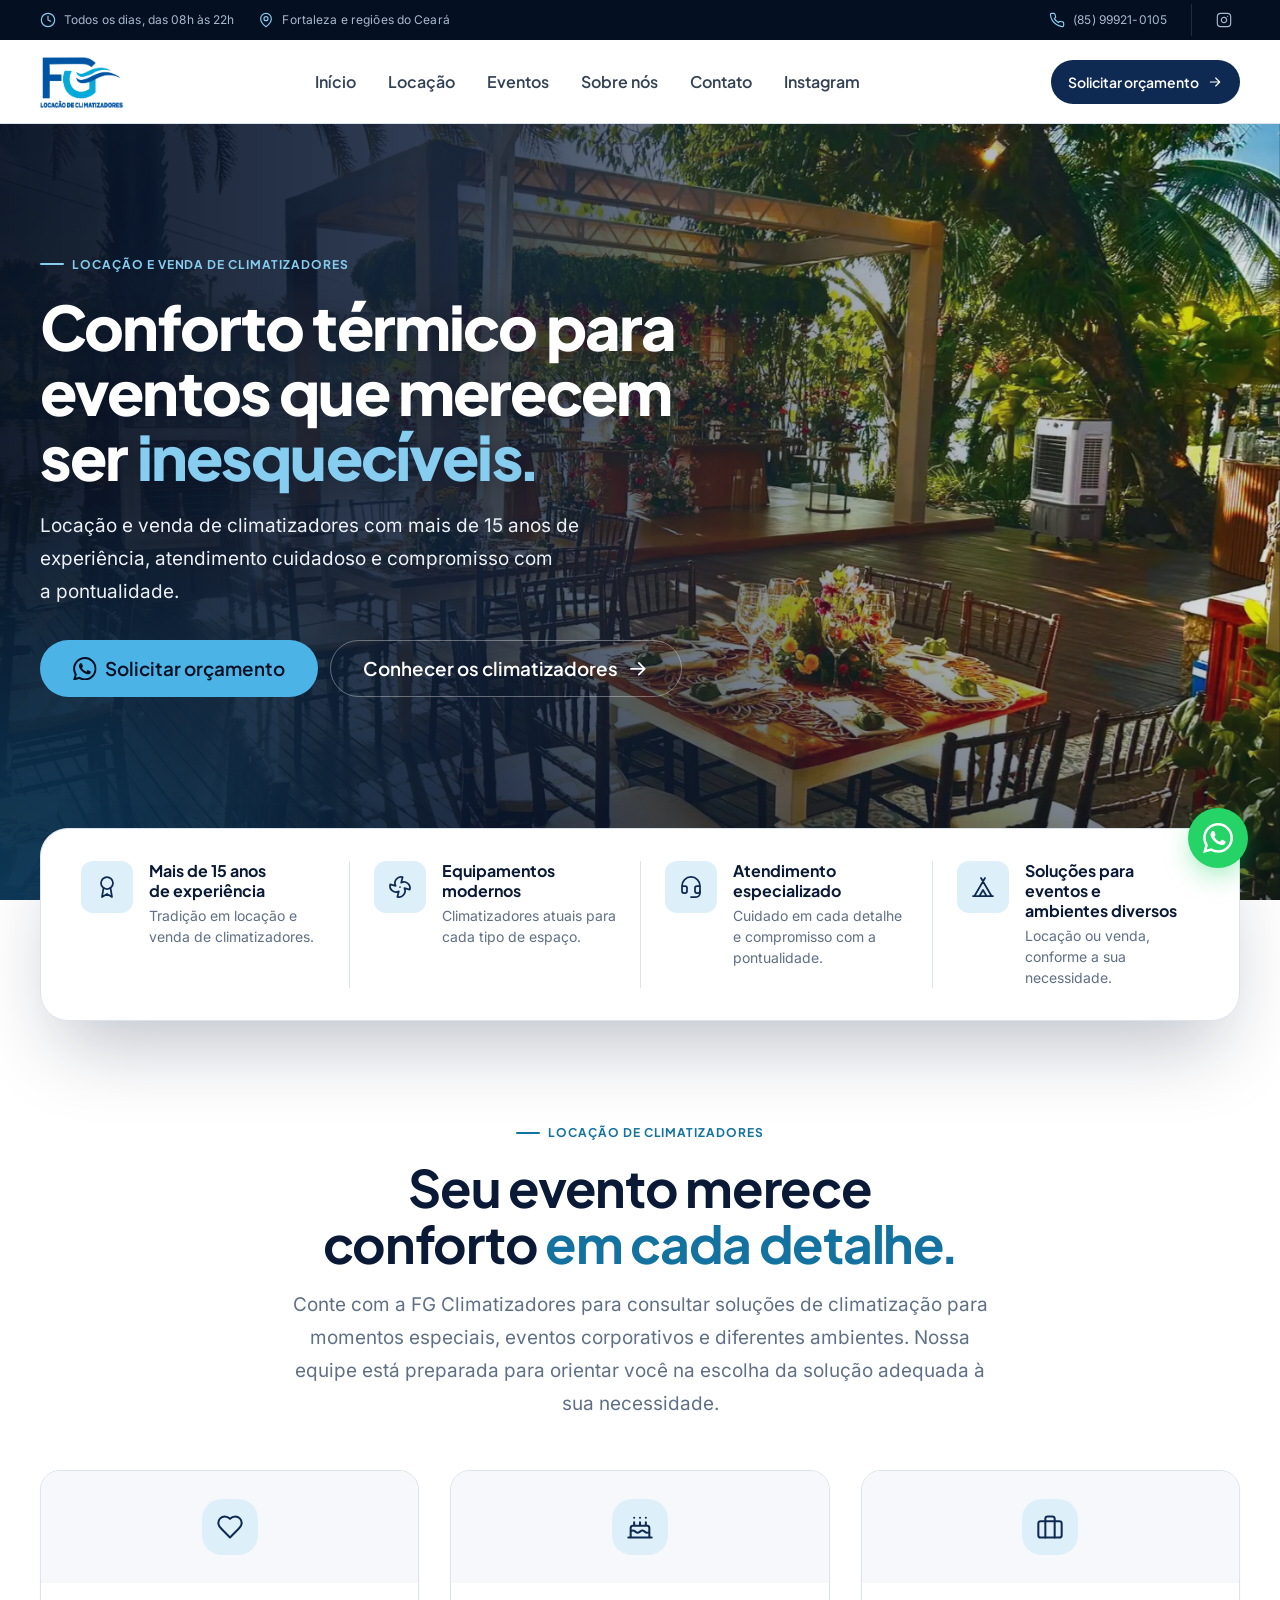
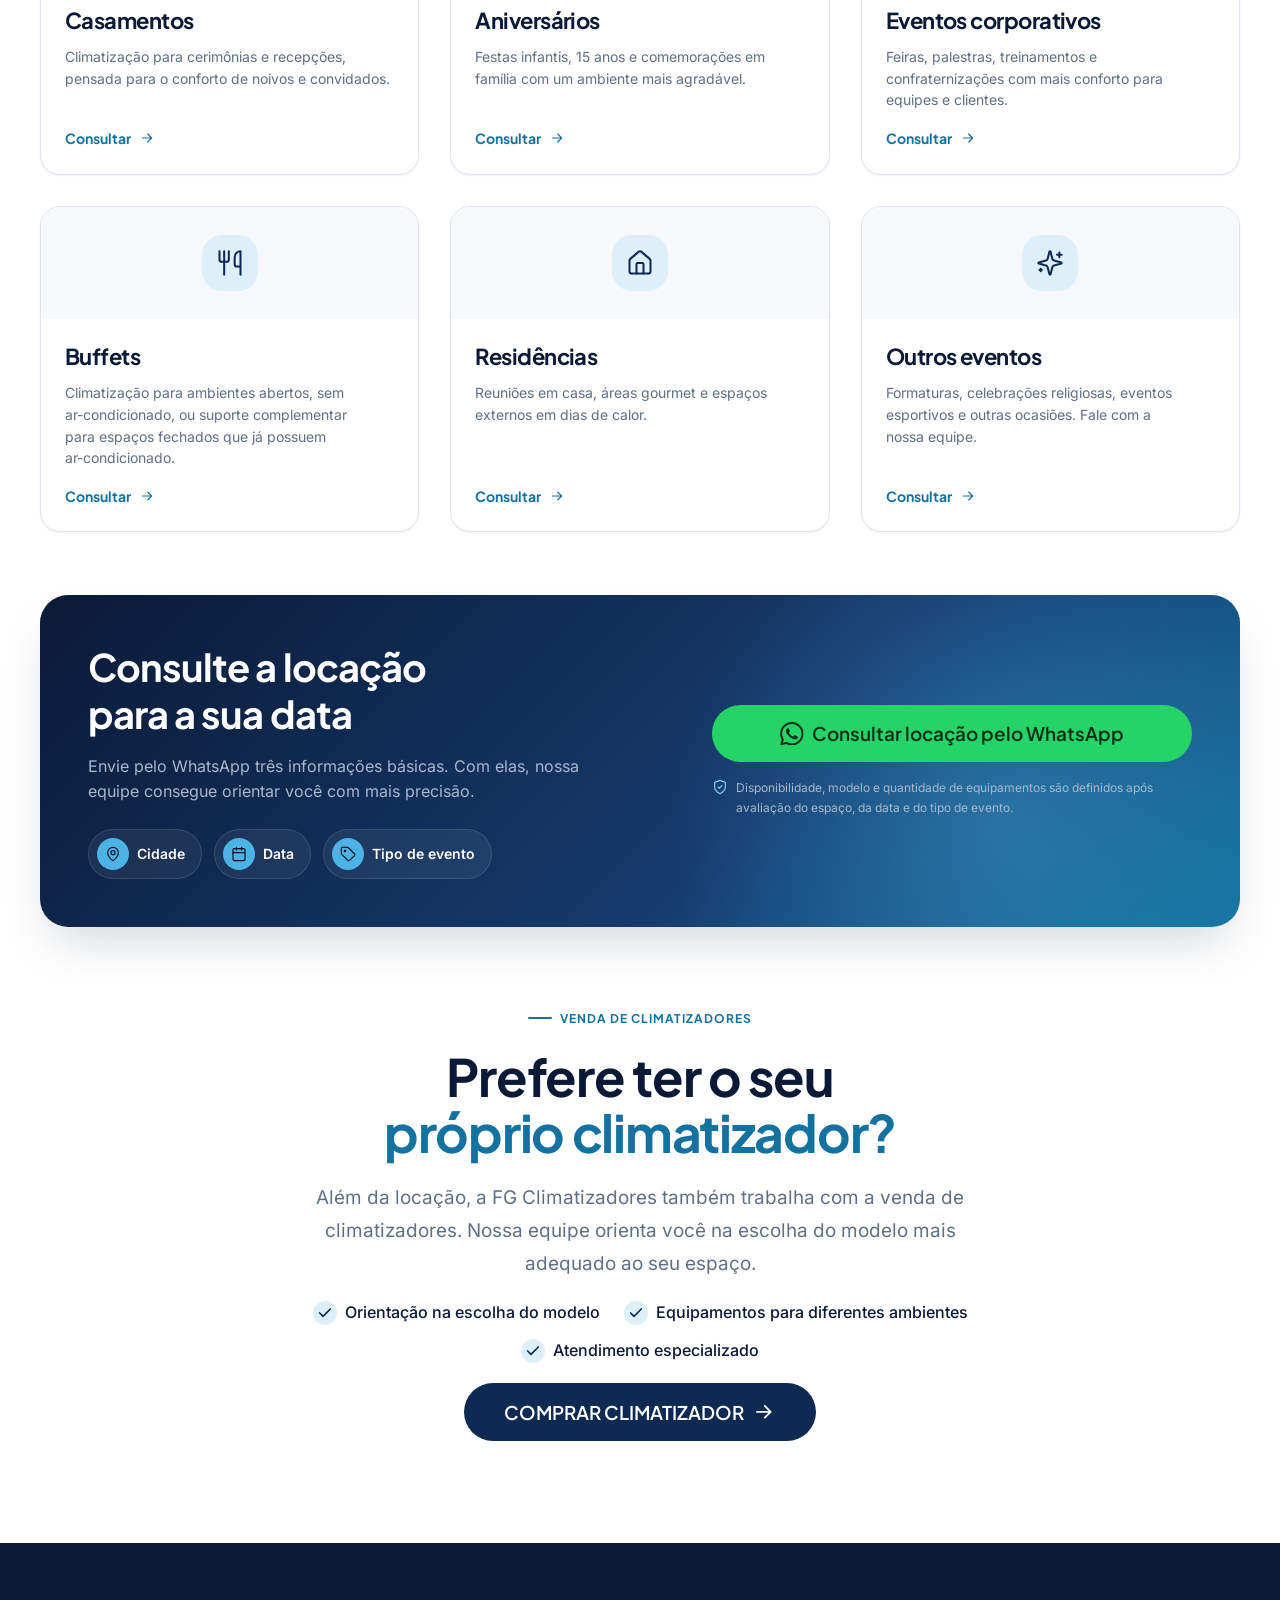
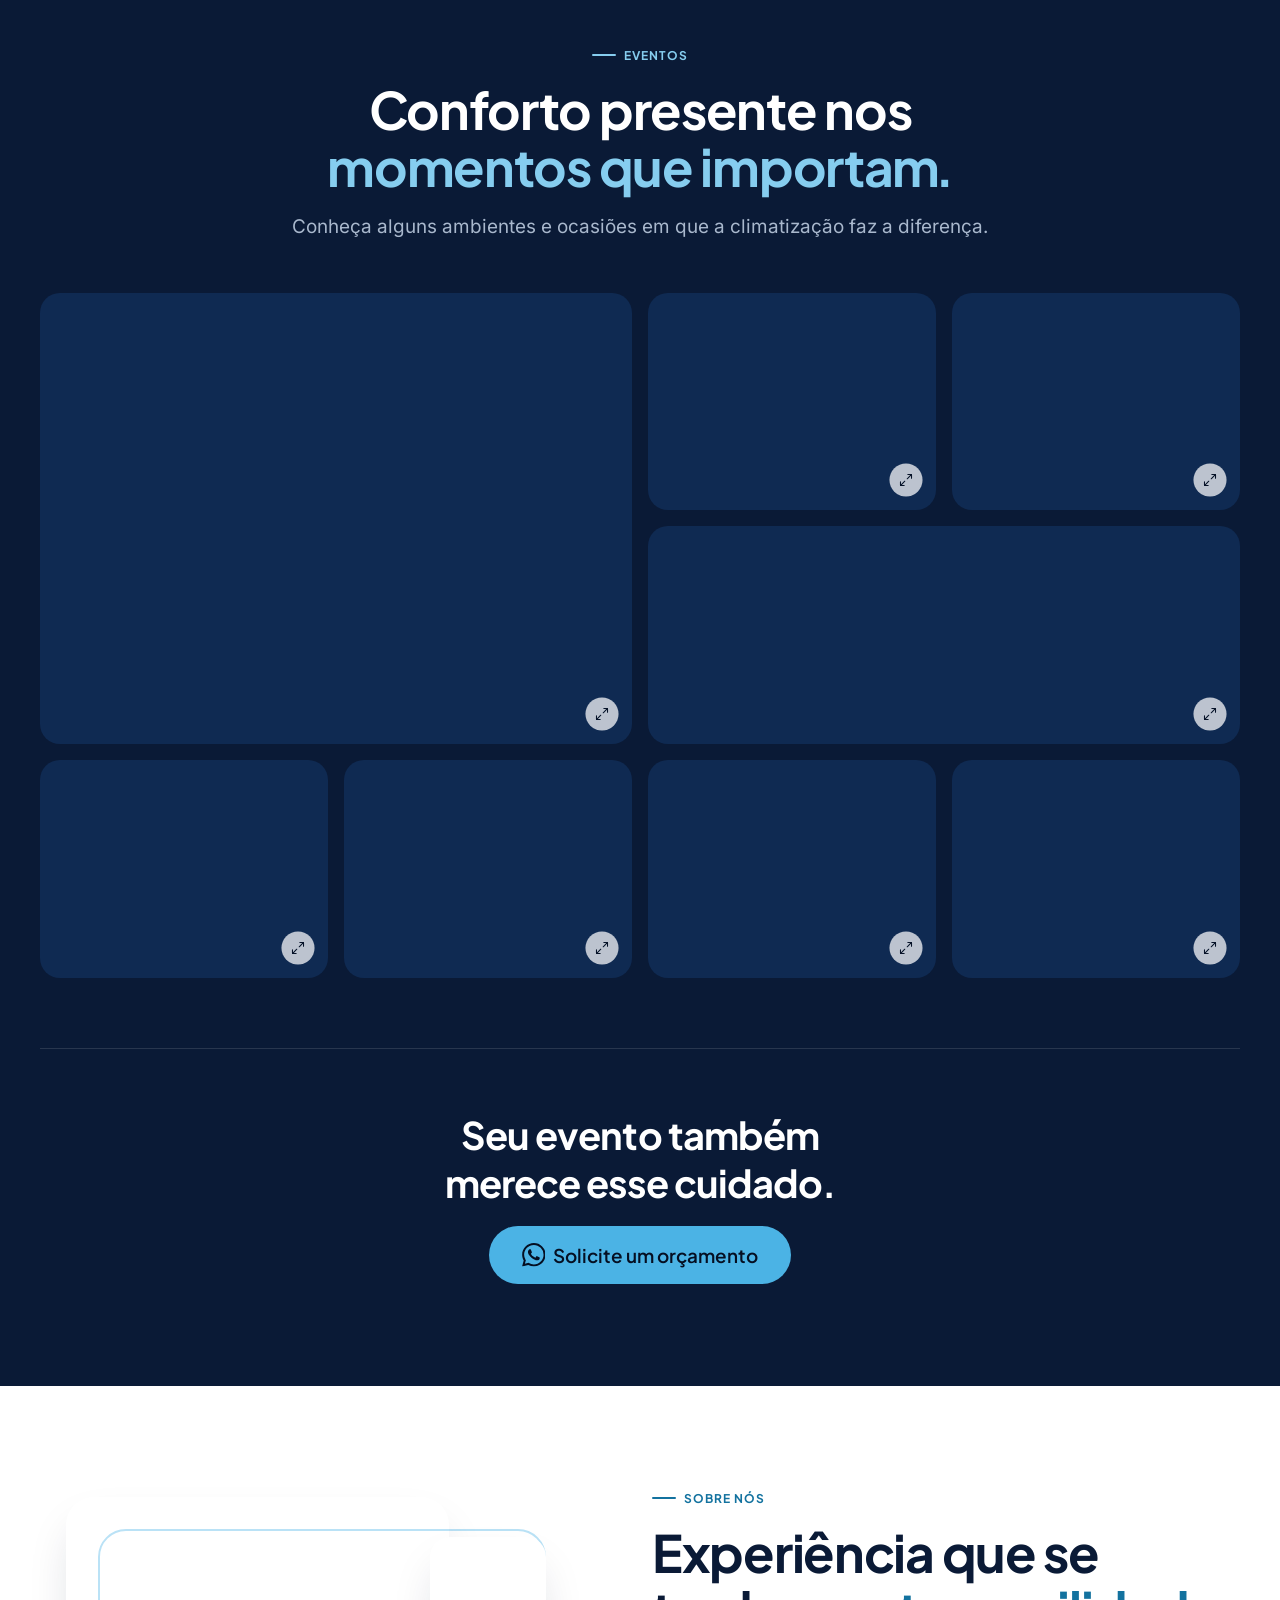
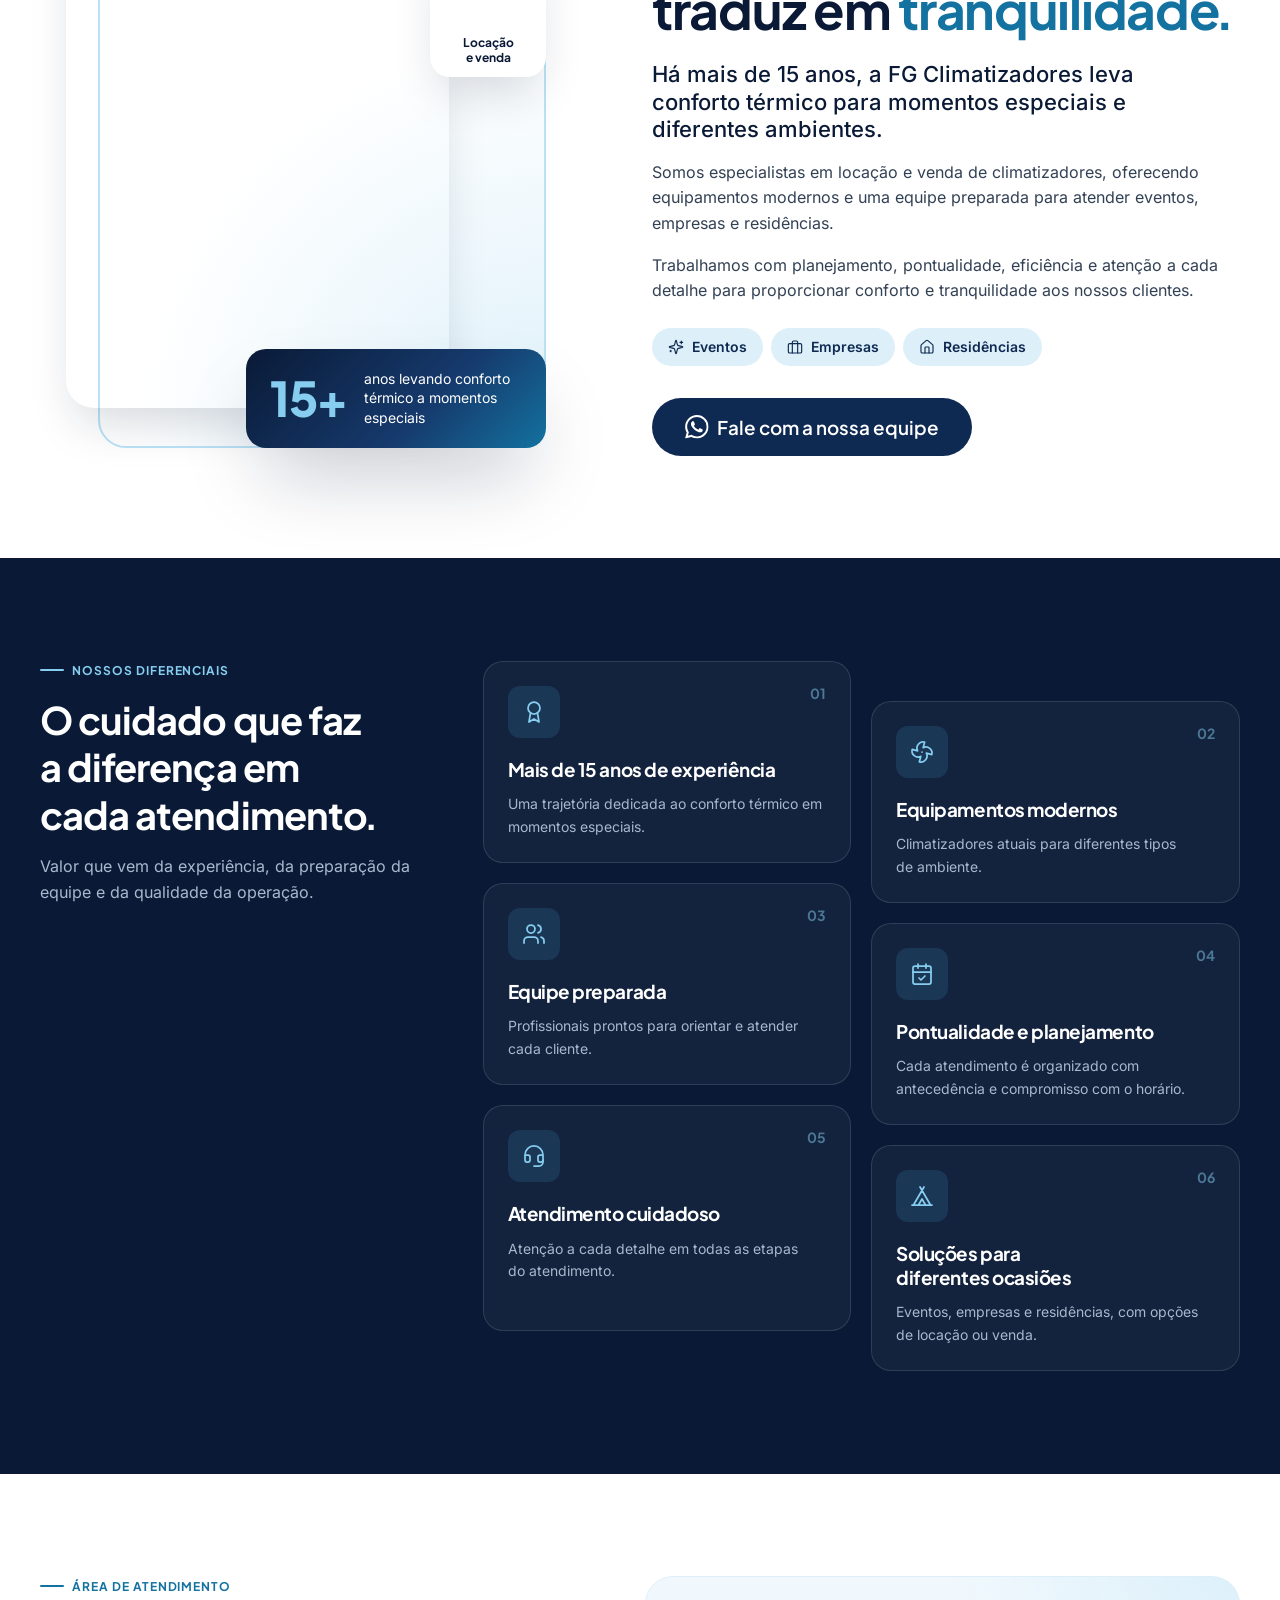
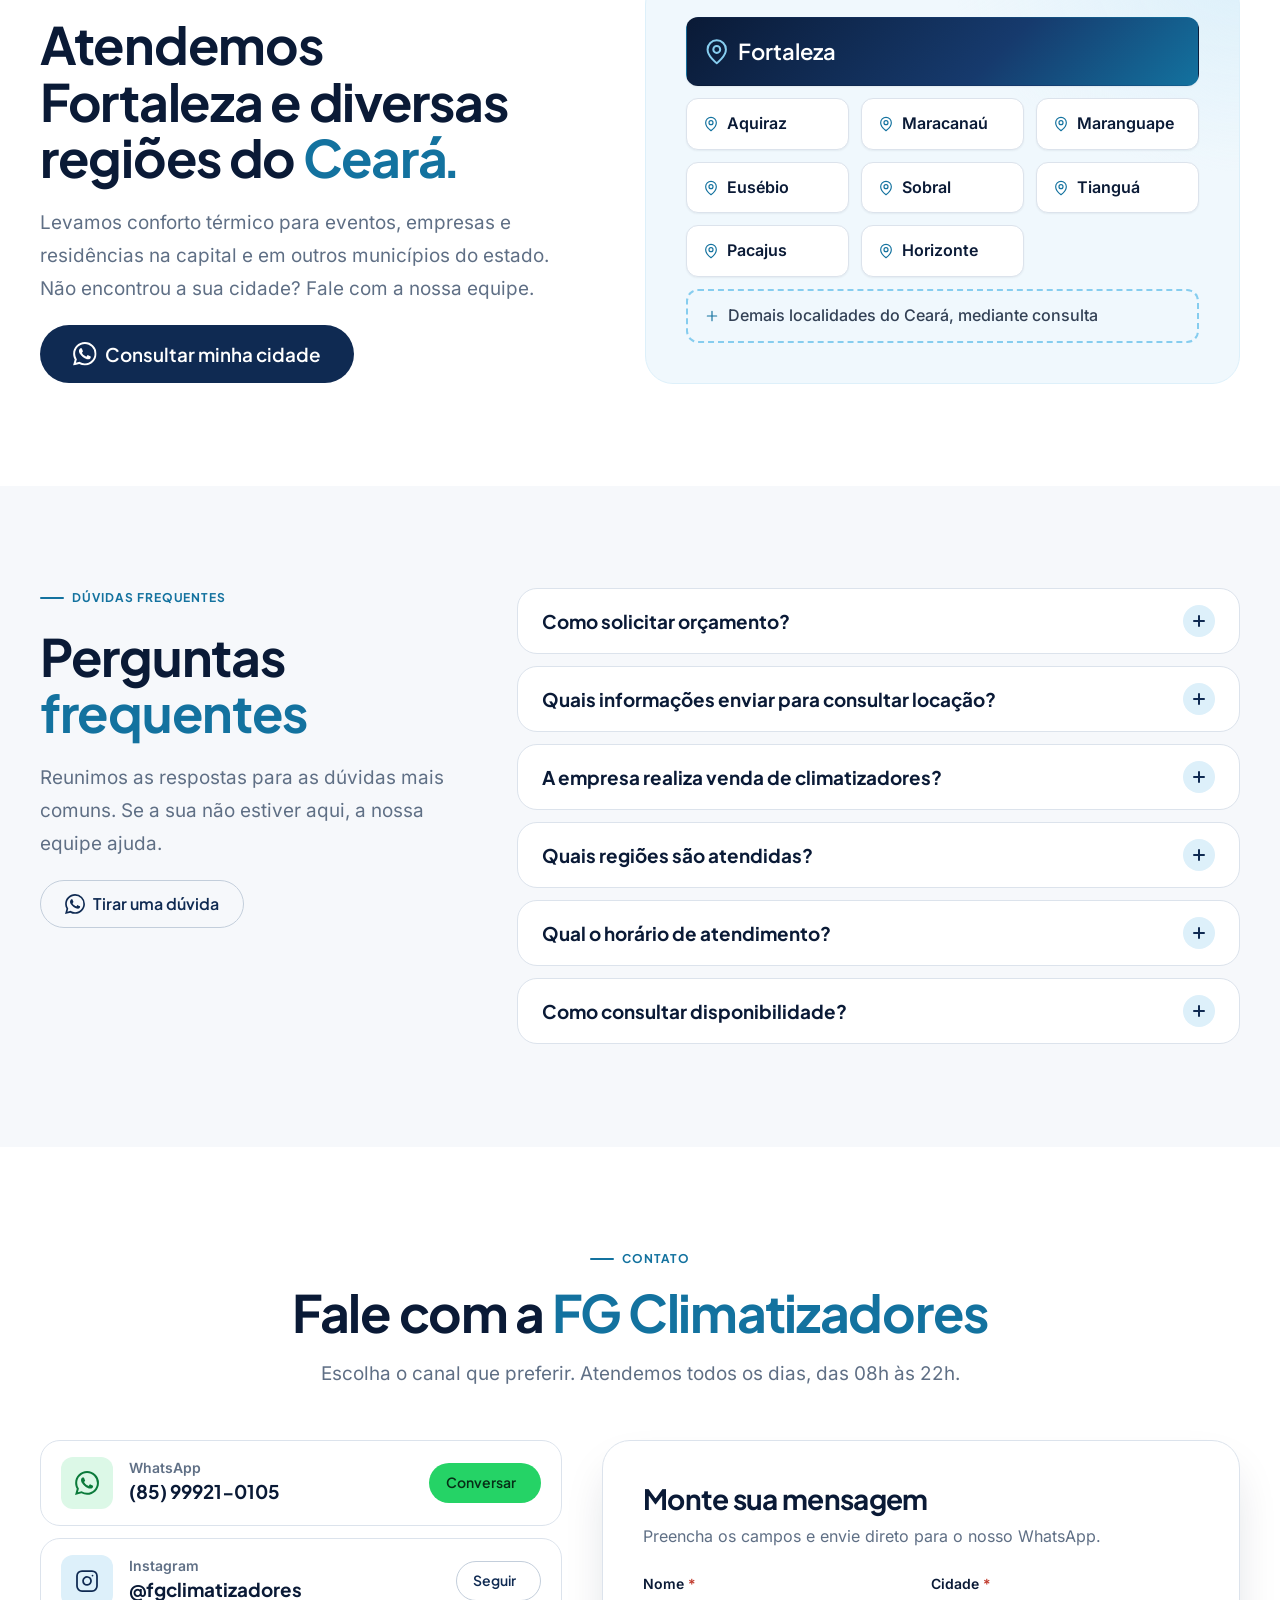
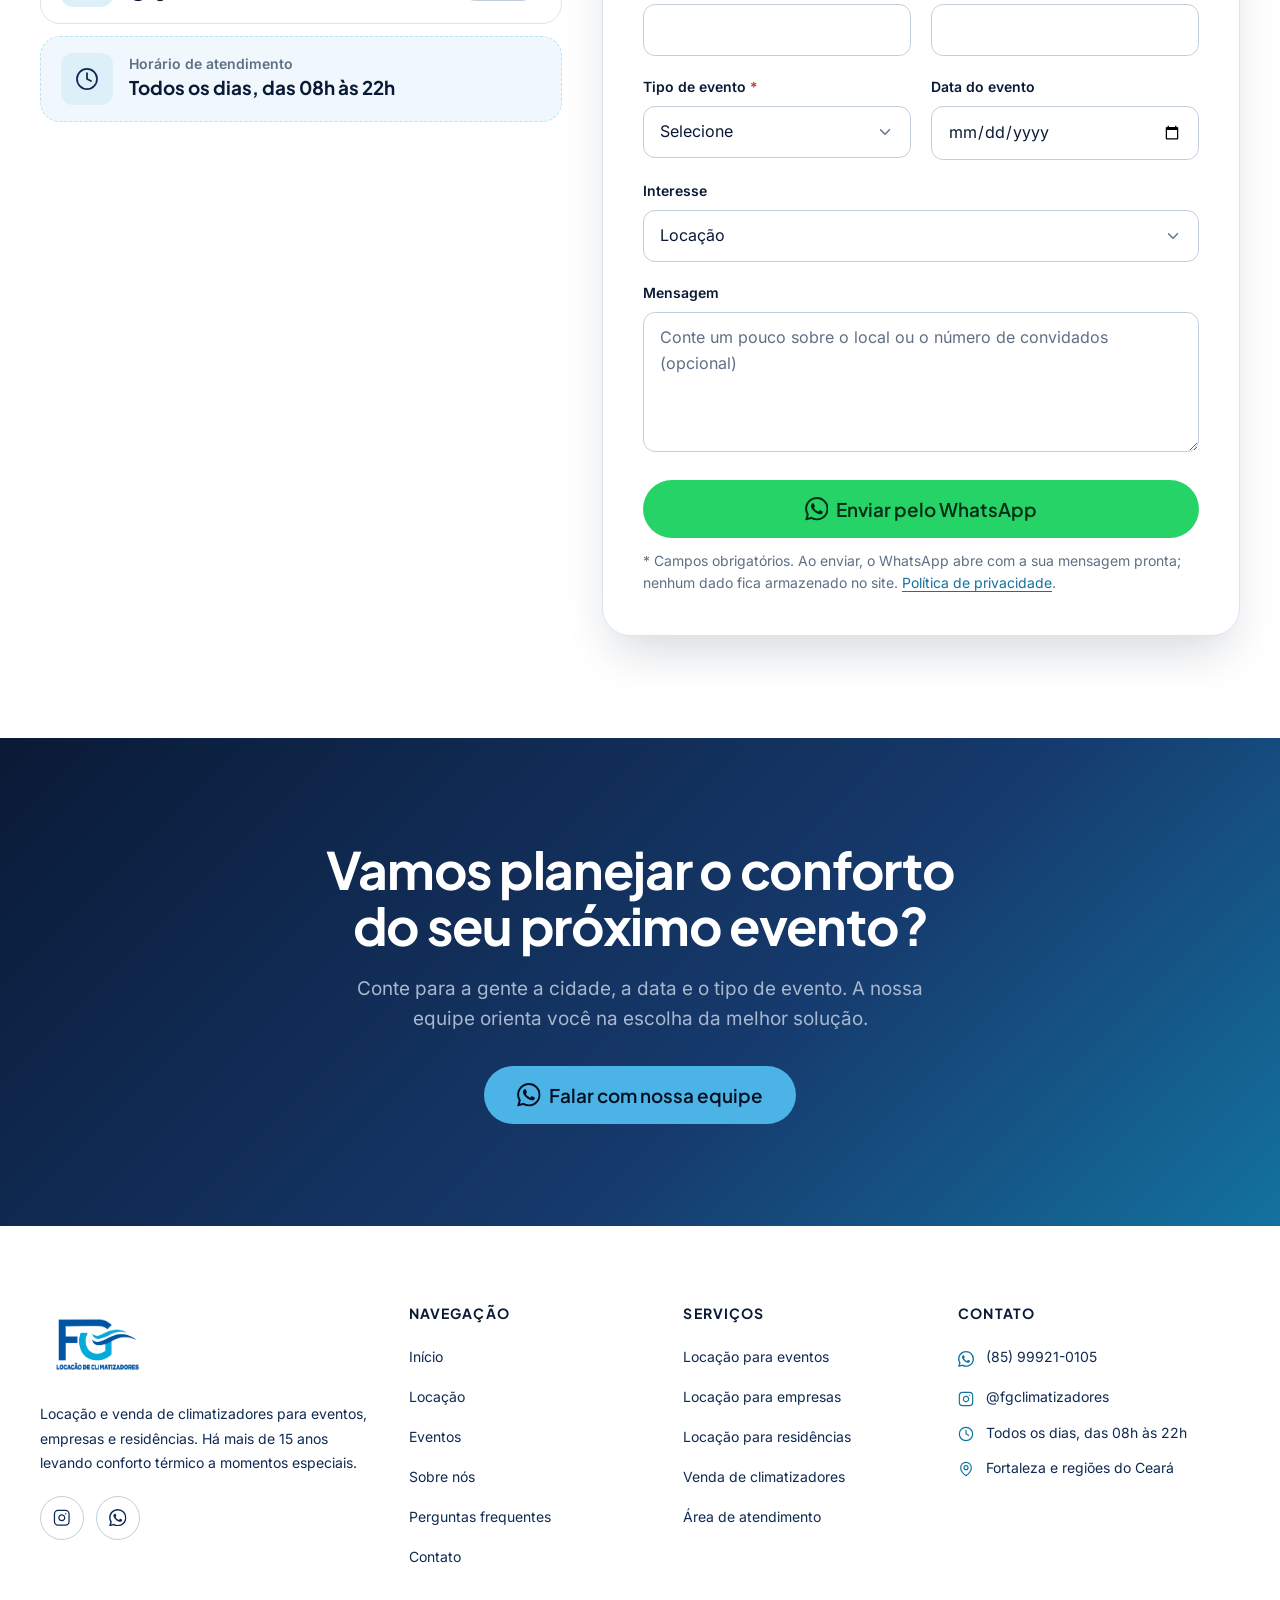
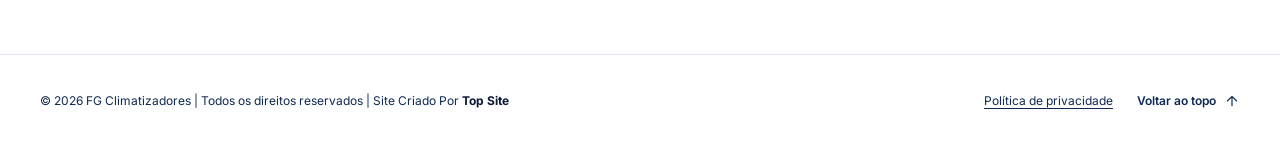
==== commit 5f4d88d0: "Favicon definitivo, contador TopSite BR e ajustes de texto - Favicon do logotipo (assets/icons + fav" ====
--- a/index.html
+++ b/index.html
@@ -9,20 +9,21 @@
   <meta name="theme-color" content="#0A1A36">
   <meta name="robots" content="index, follow, max-image-preview:large">
 
-  <!-- Segurança: só carrega recursos do próprio site (nenhum script, estilo
-       ou fonte de terceiros). frame-ancestors, HSTS e afins vão nos
+  <!-- Segurança: só carrega recursos do próprio site, exceto o contador de
+       visitas TopSite BR (script + envio de estatísticas). frame-ancestors, HSTS e afins vão nos
        cabeçalhos HTTP do servidor (ver _headers / .htaccess). -->
-  <meta http-equiv="Content-Security-Policy" content="default-src &#39;self&#39;; script-src &#39;self&#39;; style-src &#39;self&#39;; img-src &#39;self&#39; data:; font-src &#39;self&#39;; connect-src &#39;self&#39;; manifest-src &#39;self&#39;; form-action &#39;self&#39;; base-uri &#39;self&#39;; object-src &#39;none&#39;">
+  <meta http-equiv="Content-Security-Policy" content="default-src &#39;self&#39;; script-src &#39;self&#39; https://topsitebr.com.br; style-src &#39;self&#39;; img-src &#39;self&#39; data:; font-src &#39;self&#39;; connect-src &#39;self&#39; https://topsitebr.com.br; manifest-src &#39;self&#39;; form-action &#39;self&#39;; base-uri &#39;self&#39;; object-src &#39;none&#39;">
   <meta name="referrer" content="strict-origin-when-cross-origin">
 
   <!-- URL oficial. "SEU-DOMINIO.com.br" é trocado pelo domínio real com
        node scripts/definir-dominio.js https://www.dominio.com.br (ver README) -->
   <link rel="canonical" href="https://SEU-DOMINIO.com.br/">
 
-  <!-- Ícones (provisórios até o logotipo original — ver assets/favicon.svg) -->
-  <link rel="icon" href="assets/favicon.svg" type="image/svg+xml">
-  <link rel="icon" href="assets/icons/icon-32.png" type="image/png" sizes="32x32">
-  <link rel="apple-touch-icon" href="assets/icons/apple-touch-icon.png">
+  <!-- Favicon e ícones (assets/icons/, gerados a partir do logotipo) -->
+  <link rel="icon" href="favicon.ico" sizes="any">
+  <link rel="icon" href="assets/icons/favicon-32x32.png" type="image/png" sizes="32x32">
+  <link rel="icon" href="assets/icons/favicon-16x16.png" type="image/png" sizes="16x16">
+  <link rel="apple-touch-icon" href="assets/icons/apple-touch-icon.png" sizes="180x180">
   <link rel="manifest" href="site.webmanifest">
 
   <!-- Compartilhamento (WhatsApp, Facebook, LinkedIn, X) -->
@@ -401,7 +402,7 @@
               <div class="occasion-card__media"><span class="occasion-card__icon"><svg class="icon" aria-hidden="true"><use href="#i-utensils"></use></svg></span></div>
               <div class="occasion-card__body">
                 <h3 class="occasion-card__title">Buffets</h3>
-                <p class="occasion-card__text">Apoio a salões e espaços de festa que querem reforçar a climatização nos dias de evento.</p>
+                <p class="occasion-card__text">Climatização para ambientes abertos, sem ar-condicionado, ou suporte complementar para espaços fechados que já possuem ar-condicionado.</p>
                 <a class="occasion-card__link" href="https://wa.me/5585999210105"
                    data-whatsapp="Olá, FG Climatizadores! Gostaria de consultar a locação de climatizadores para um buffet.&#10;&#10;Cidade:&#10;Data do evento:">
                   Consultar<span class="visually-hidden"> locação para buffets</span>
@@ -739,7 +740,7 @@
             <summary class="faq-item__question">Como solicitar orçamento?<span class="faq-item__icon" aria-hidden="true"></span></summary>
             <div class="faq-item__answer">
               <p>Pelo WhatsApp <a href="https://wa.me/5585999210105" data-whatsapp="Olá, FG Climatizadores! Gostaria de solicitar um orçamento.&#10;&#10;Cidade:&#10;Data do evento:&#10;Tipo de evento:">(85) 99921-0105</a>. Informe a cidade, a data e o tipo de evento, e nossa equipe orienta você sobre as opções.</p>
-              <p>Voc? tamb?m pode falar com a gente pelo Instagram <a href="https://www.instagram.com/fgclimatizadores/" data-instagram>@fgclimatizadores</a>.</p>
+              <p>Você também pode falar com a gente pelo Instagram <a href="https://www.instagram.com/fgclimatizadores/" data-instagram>@fgclimatizadores</a> ou pelo E-mail <a href="mailto:fgclimatizadores@gmail.com">fgclimatizadores@gmail.com</a>.</p>
             </div>
           </details>
 
@@ -1007,5 +1008,10 @@
     </button>
   </dialog>
 
+  <!-- Contador de visitas TopSite BR (estatísticas de audiência). Envia a
+       página visitada, o site de origem e um identificador aleatório da
+       sessão (sessionStorage, sem cookies). Liberado na CSP: script-src e
+       connect-src https://topsitebr.com.br. Descrito na política de privacidade. -->
+  <script src="https://topsitebr.com.br/tracker.js" data-site-id="488ea183-c5d8-416c-aa33-922e60815597" defer></script>
 </body>
 </html>
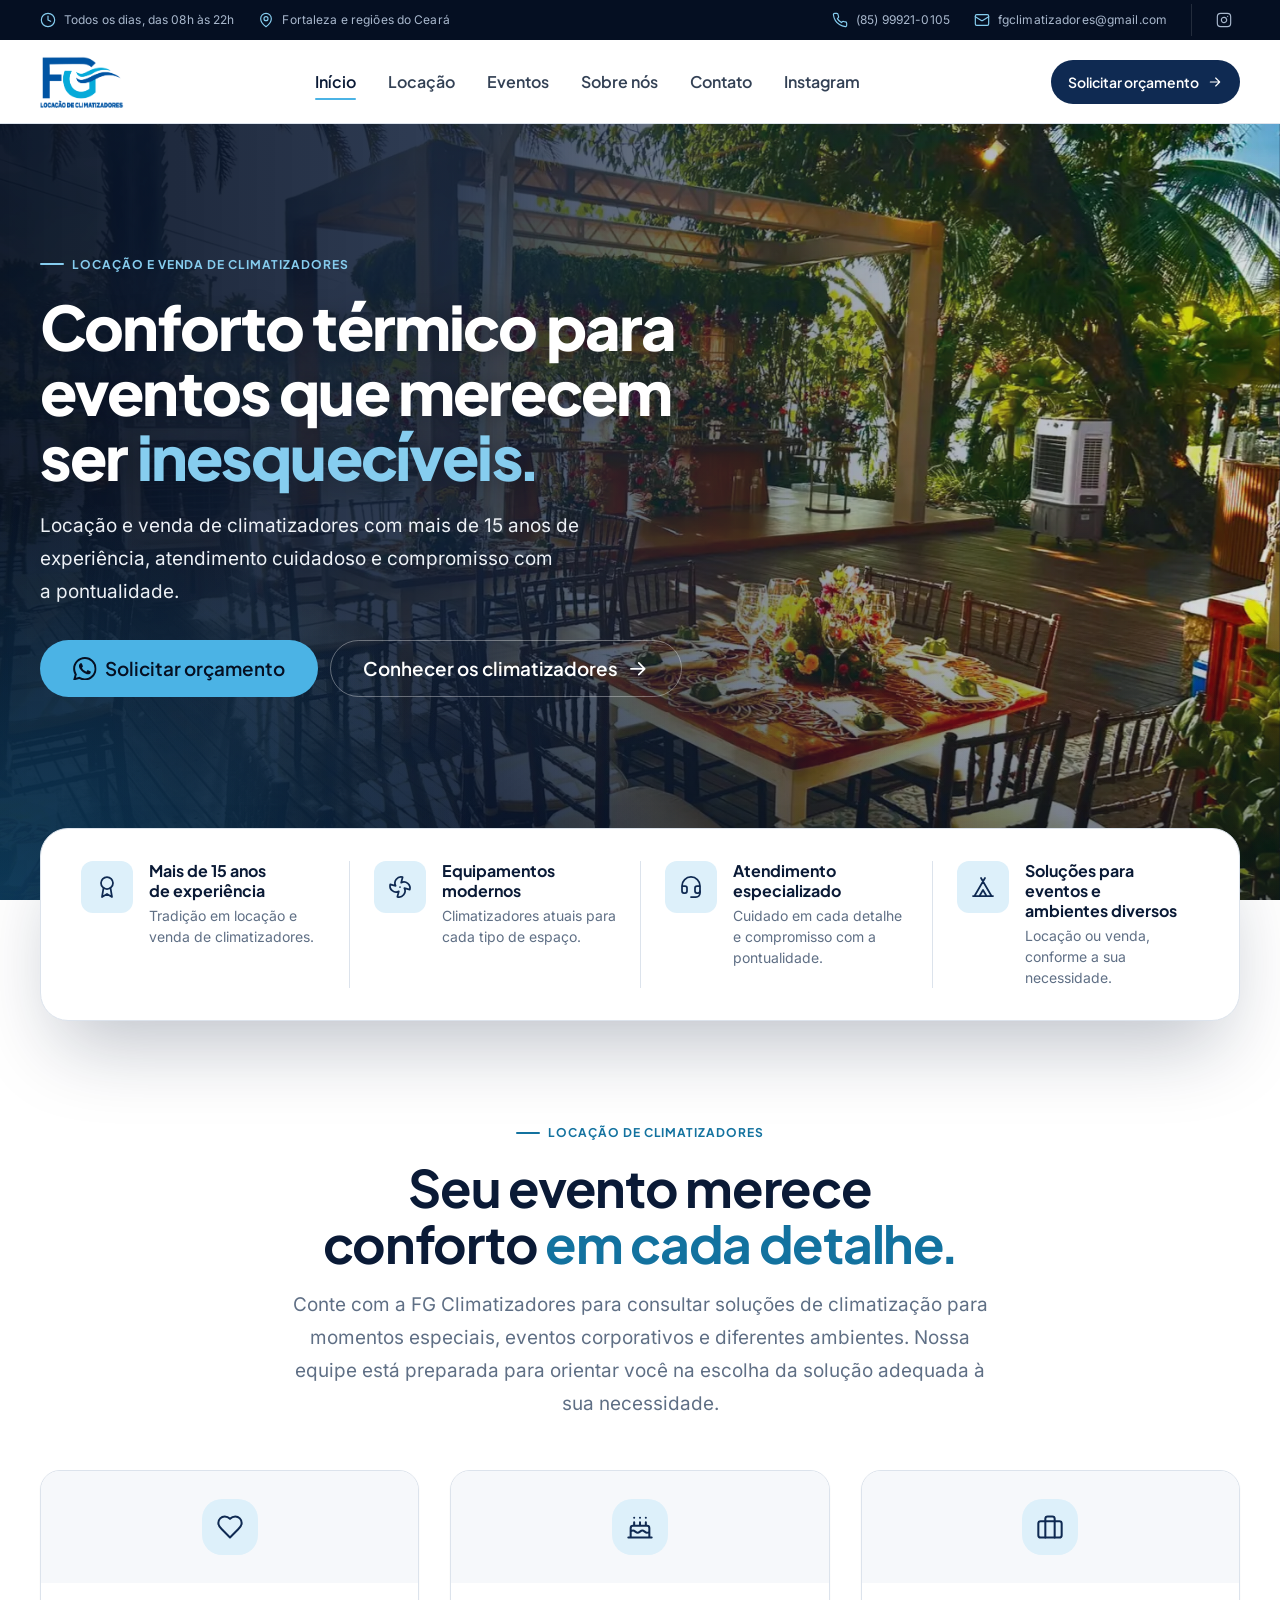
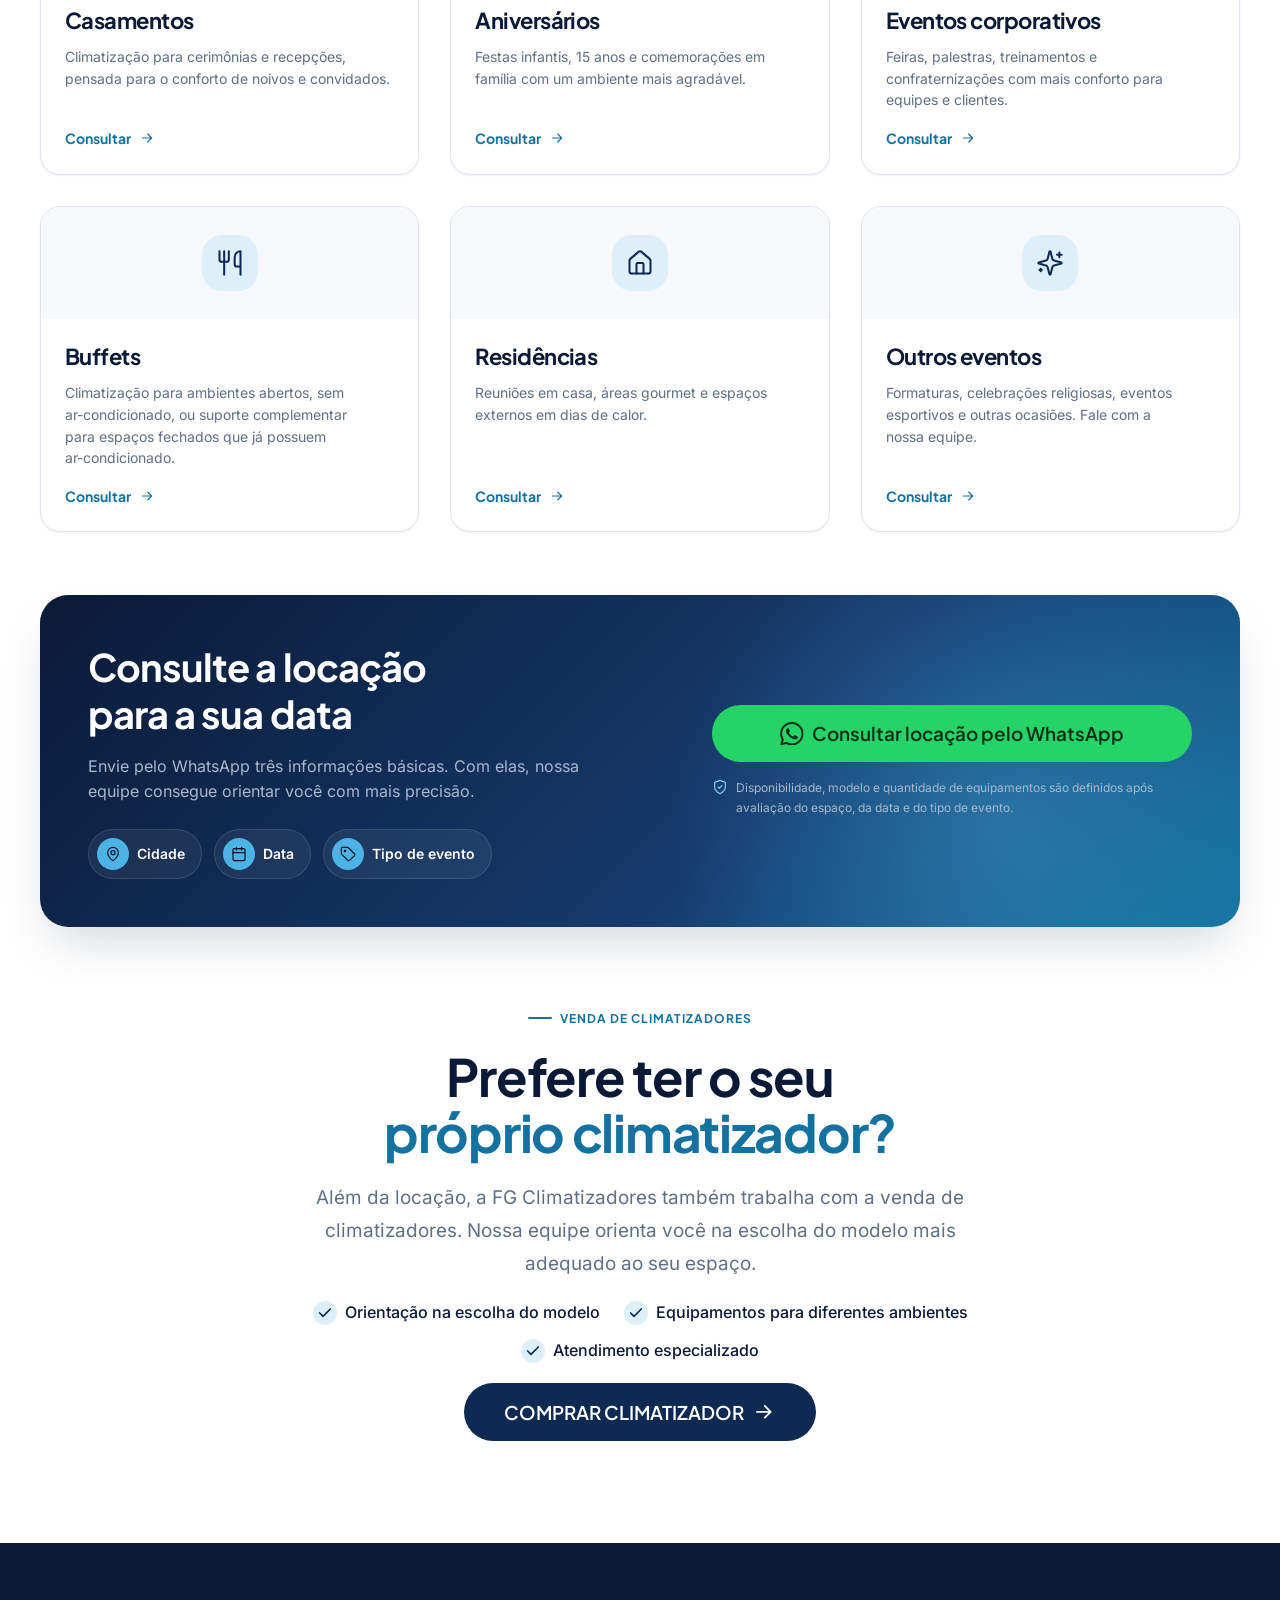
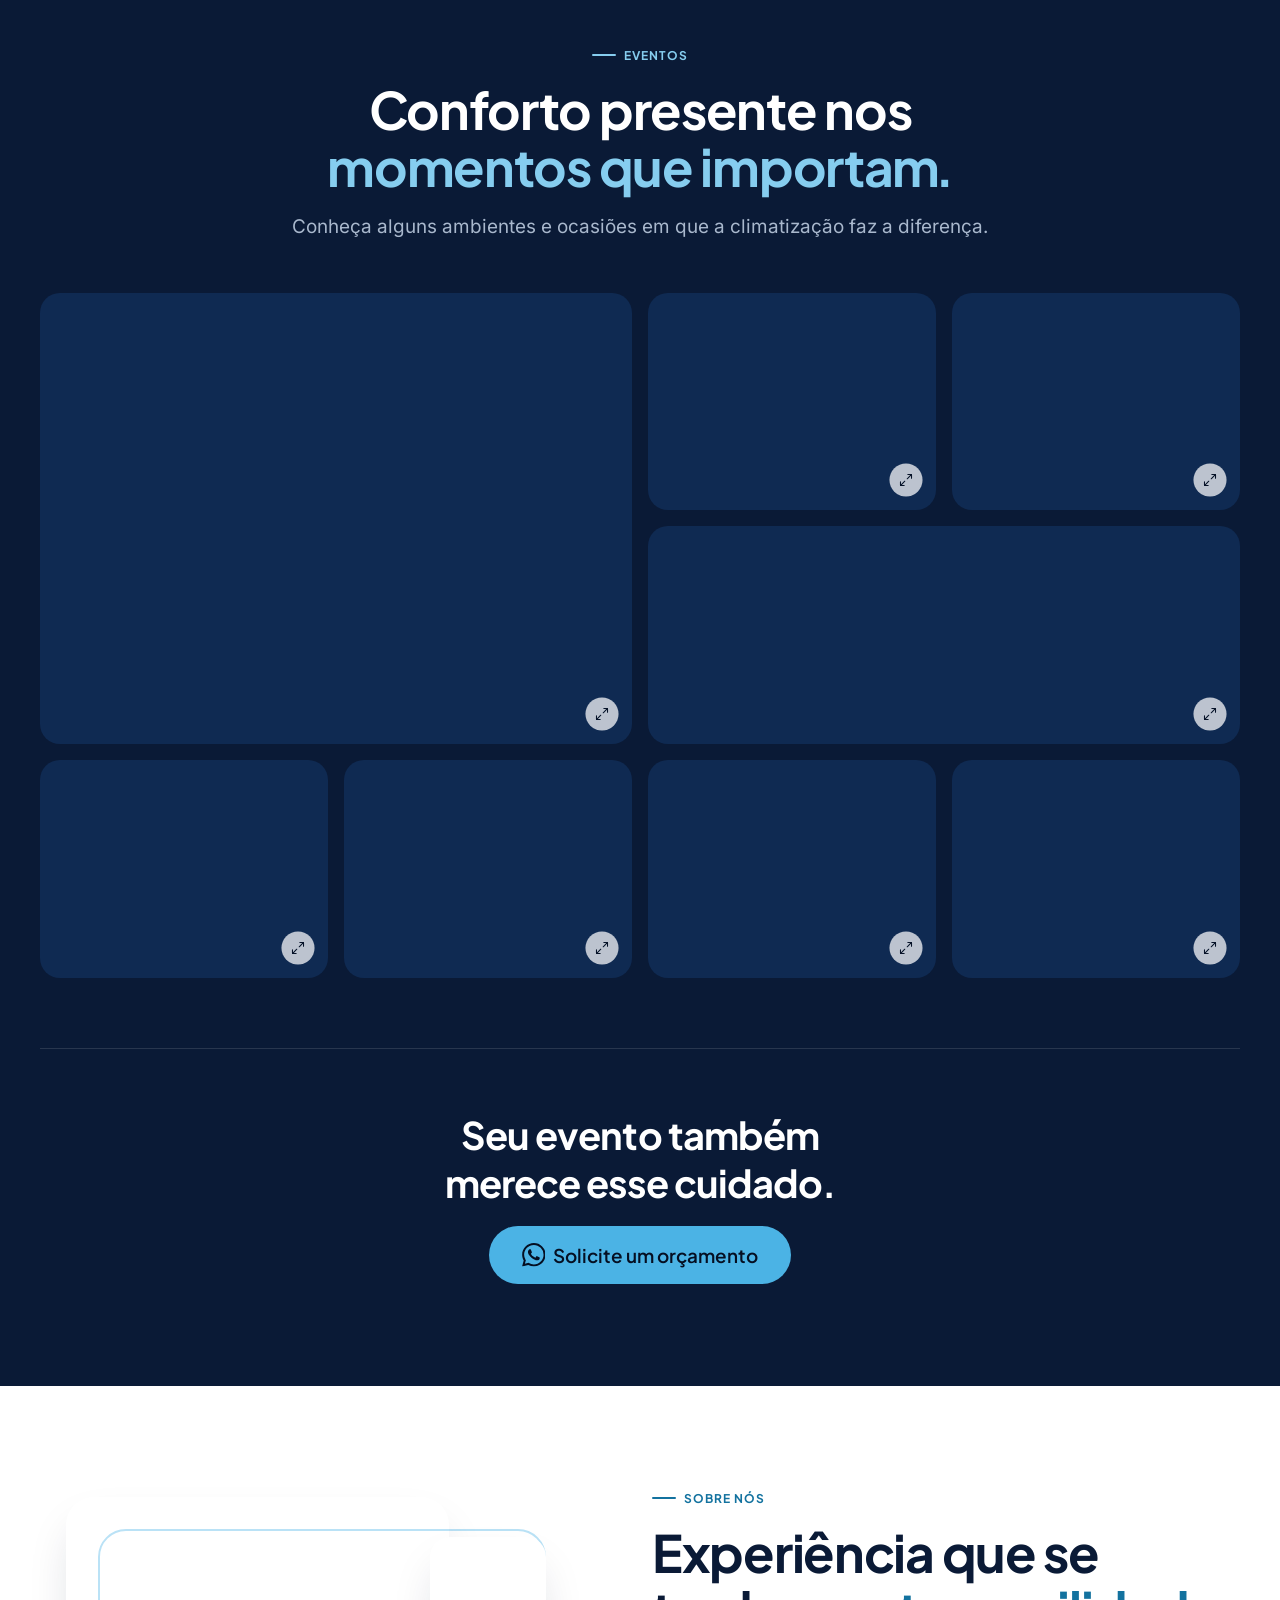
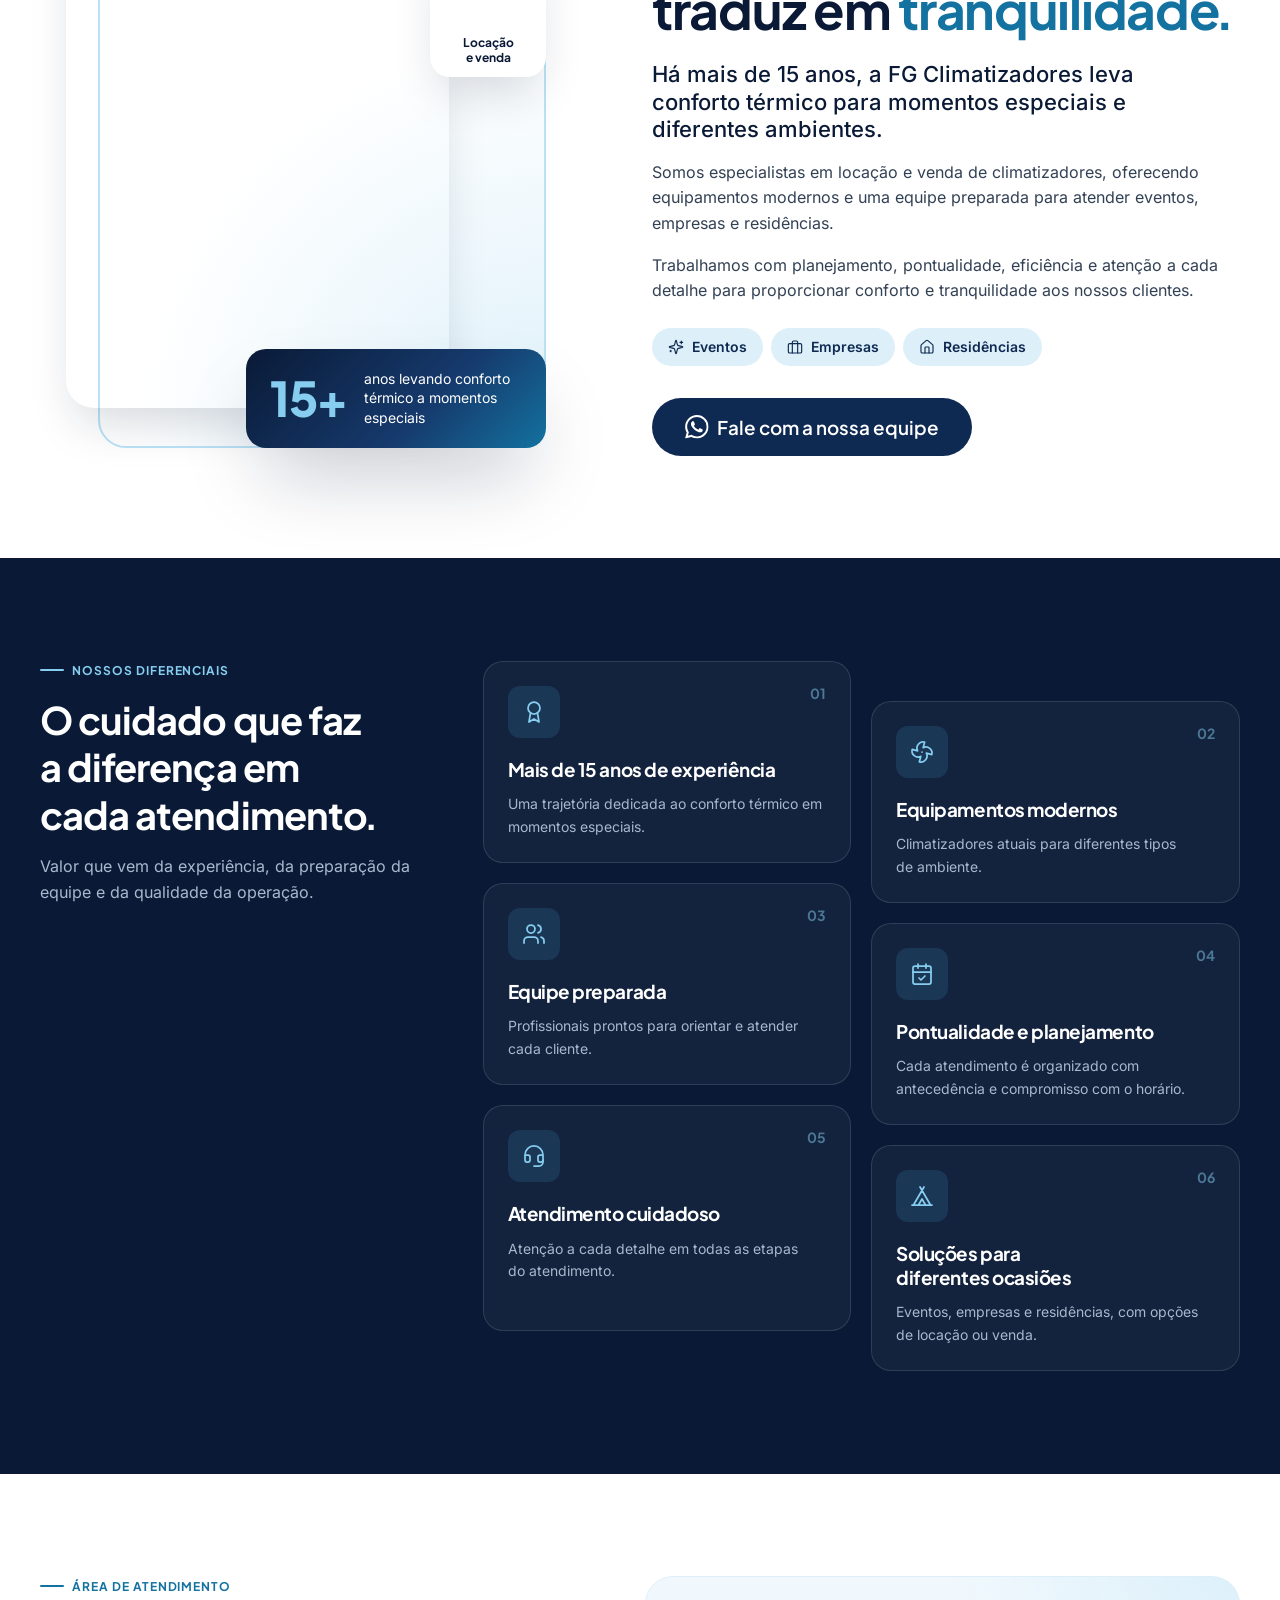
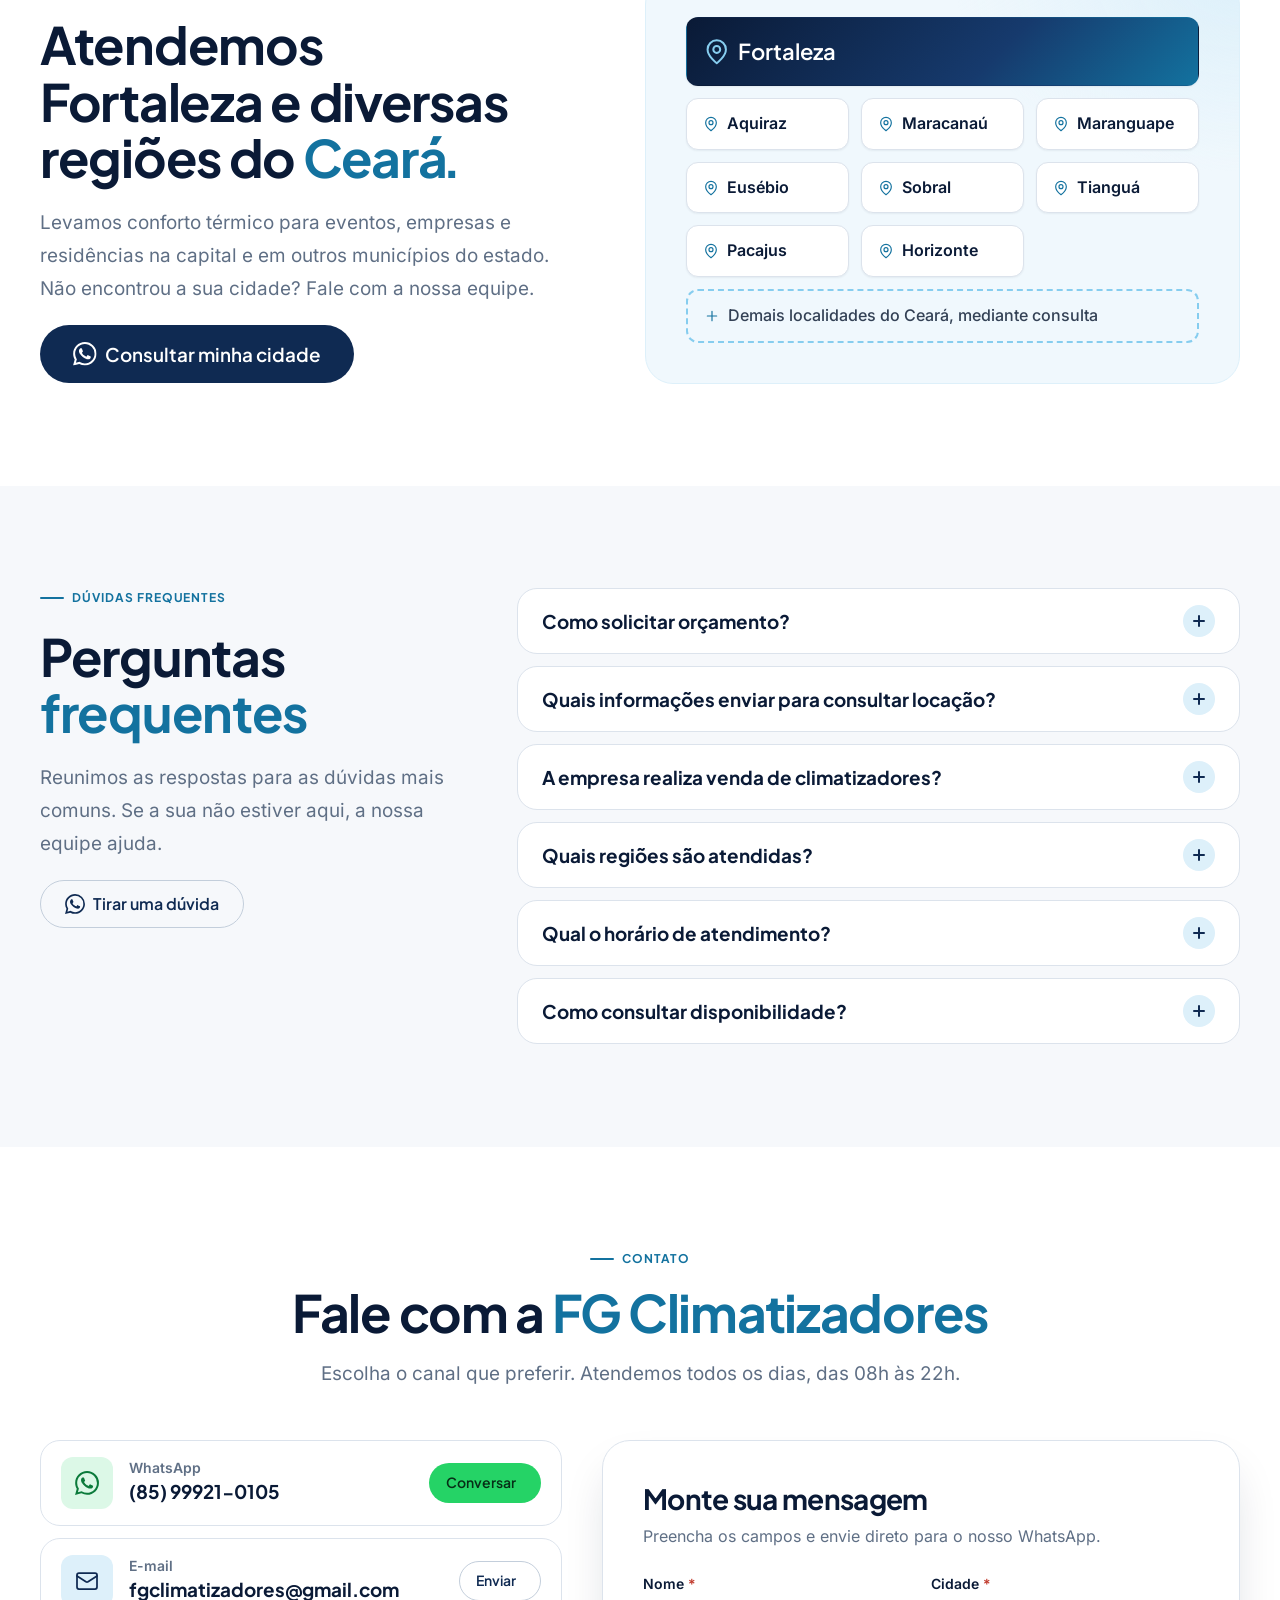
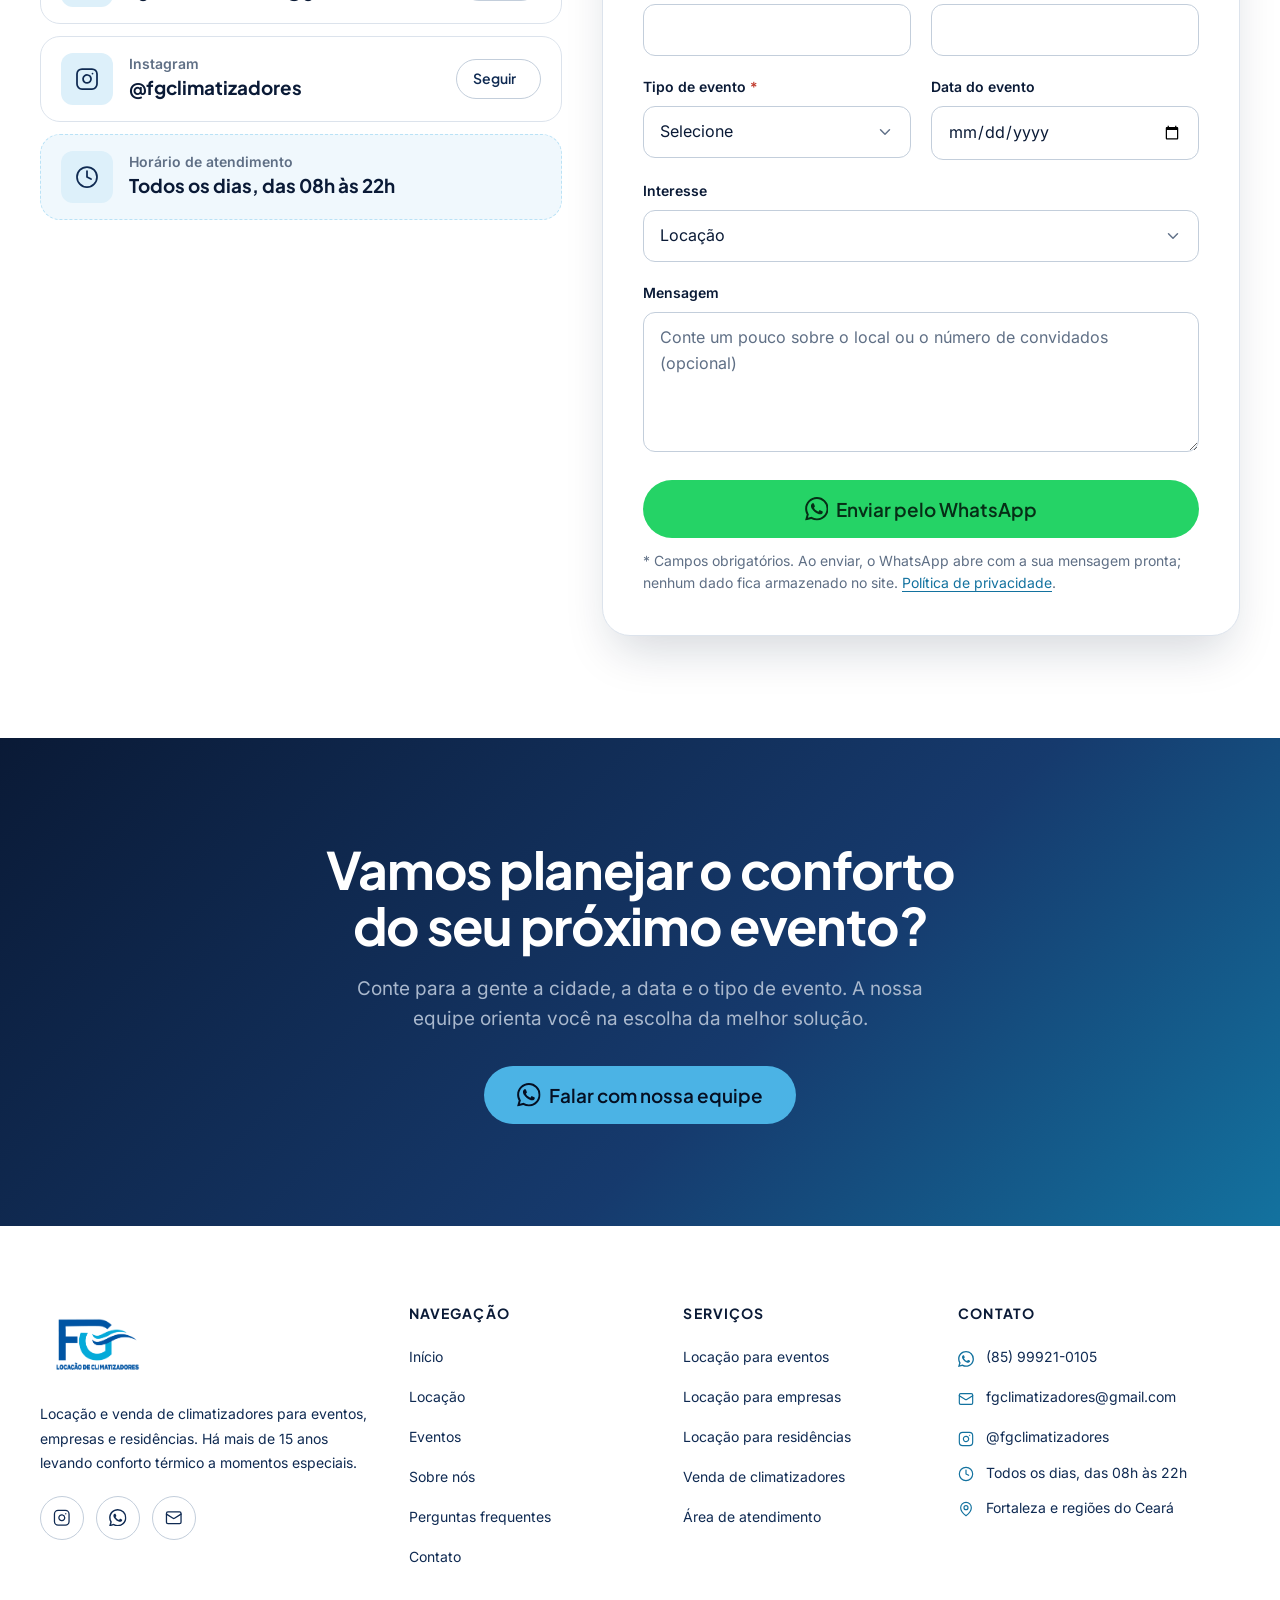
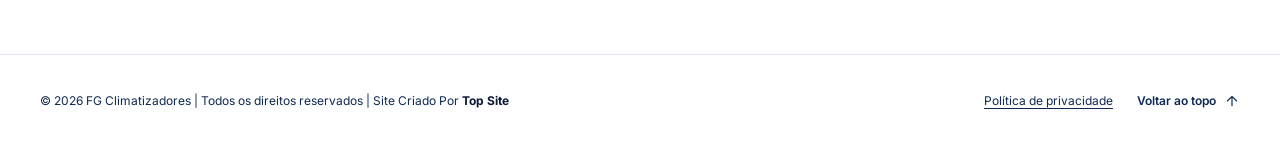
==== commit 83ef4fc1: "Restaura e-mail nos pontos de contato do site" ====
--- a/index.html
+++ b/index.html
@@ -54,6 +54,7 @@
     "image": "https://SEU-DOMINIO.com.br/assets/img/og-image.jpg",
     "description": "Locação e venda de climatizadores para eventos, empresas e residências.",
     "telephone": "+55-85-99921-0105",
+    "email": "fgclimatizadores@gmail.com",
     "sameAs": ["https://www.instagram.com/fgclimatizadores/"],
     "hasOfferCatalog": {
       "@type": "OfferCatalog",
@@ -119,7 +120,7 @@
     <symbol id="i-arrow-right" viewBox="0 0 24 24"><path d="M5 12h14M13 6l6 6-6 6"/></symbol>
     <symbol id="i-check" viewBox="0 0 24 24"><path d="M20 6 9 17l-5-5"/></symbol>
     <symbol id="i-phone" viewBox="0 0 24 24"><path d="M22 16.92v3a2 2 0 0 1-2.18 2 19.79 19.79 0 0 1-8.63-3.07 19.5 19.5 0 0 1-6-6 19.79 19.79 0 0 1-3.07-8.67A2 2 0 0 1 4.11 2h3a2 2 0 0 1 2 1.72c.13.96.36 1.9.7 2.81a2 2 0 0 1-.45 2.11L8.09 9.91a16 16 0 0 0 6 6l1.27-1.27a2 2 0 0 1 2.11-.45c.91.34 1.85.57 2.81.7A2 2 0 0 1 22 16.92z"/></symbol>
-
+    <symbol id="i-mail" viewBox="0 0 24 24"><rect x="2" y="4" width="20" height="16" rx="2"/><path d="m22 7-8.97 5.7a1.94 1.94 0 0 1-2.06 0L2 7"/></symbol>
     <symbol id="i-map-pin" viewBox="0 0 24 24"><path d="M20 10c0 6-8 12-8 12s-8-6-8-12a8 8 0 0 1 16 0Z"/><circle cx="12" cy="10" r="3"/></symbol>
     <symbol id="i-clock" viewBox="0 0 24 24"><circle cx="12" cy="12" r="10"/><path d="M12 6v6l4 2"/></symbol>
     <symbol id="i-shield" viewBox="0 0 24 24"><path d="M12 22s8-4 8-10V5l-8-3-8 3v7c0 6 8 10 8 10z"/><path d="m9 12 2 2 4-4"/></symbol>
@@ -174,6 +175,10 @@
           <svg class="icon icon--sm" aria-hidden="true"><use href="#i-phone"></use></svg>
           <a class="topbar__link" href="tel:+5585999210105" data-tel><span data-tel-text>(85) 99921-0105</span></a>
         </li>
+        <li class="topbar__item">
+          <svg class="icon icon--sm" aria-hidden="true"><use href="#i-mail"></use></svg>
+          <a class="topbar__link" href="mailto:fgclimatizadores@gmail.com" data-email>fgclimatizadores@gmail.com</a>
+        </li>
         <li class="topbar__social">
           <a class="topbar__icon-link" href="https://www.instagram.com/fgclimatizadores/" data-instagram aria-label="Instagram da FG Climatizadores (abre em nova aba)"><svg class="icon icon--sm" aria-hidden="true"><use href="#i-instagram"></use></svg></a>
         </li>
@@ -219,6 +224,10 @@
             <li>
               <svg class="icon icon--sm" aria-hidden="true"><use href="#i-phone"></use></svg>
               <a href="tel:+5585999210105" data-tel><span data-tel-text>(85) 99921-0105</span></a>
+            </li>
+            <li>
+              <svg class="icon icon--sm" aria-hidden="true"><use href="#i-mail"></use></svg>
+              <a href="mailto:fgclimatizadores@gmail.com" data-email>fgclimatizadores@gmail.com</a>
             </li>
             <li>
               <svg class="icon icon--sm" aria-hidden="true"><use href="#i-instagram"></use></svg>
@@ -811,6 +820,16 @@
               </a>
             </li>
             <li class="channel">
+              <span class="channel__icon"><svg class="icon icon--lg" aria-hidden="true"><use href="#i-mail"></use></svg></span>
+              <div class="channel__body">
+                <h3 class="channel__title">E-mail</h3>
+                <p class="channel__value">fgclimatizadores@<wbr>gmail.com</p>
+              </div>
+              <a class="btn btn--outline btn--sm channel__action" href="mailto:fgclimatizadores@gmail.com?subject=Contato%20pelo%20site" data-email-link>
+                Enviar<span class="visually-hidden"> e-mail</span>
+              </a>
+            </li>
+            <li class="channel">
               <span class="channel__icon"><svg class="icon icon--lg" aria-hidden="true"><use href="#i-instagram"></use></svg></span>
               <div class="channel__body">
                 <h3 class="channel__title">Instagram</h3>
@@ -925,6 +944,7 @@
         <ul class="social" role="list" aria-label="Redes e contato">
           <li><a class="social__link" href="https://www.instagram.com/fgclimatizadores/" data-instagram aria-label="Instagram da FG Climatizadores (abre em nova aba)"><svg class="icon" aria-hidden="true"><use href="#i-instagram"></use></svg></a></li>
           <li><a class="social__link" href="https://wa.me/5585999210105" data-whatsapp aria-label="WhatsApp da FG Climatizadores (abre em nova aba)"><svg class="icon icon--fill" aria-hidden="true"><use href="#i-whatsapp"></use></svg></a></li>
+          <li><a class="social__link" href="mailto:fgclimatizadores@gmail.com" data-email-link aria-label="Enviar e-mail para a FG Climatizadores"><svg class="icon" aria-hidden="true"><use href="#i-mail"></use></svg></a></li>
         </ul>
       </div>
 
@@ -955,6 +975,7 @@
         <h2 class="site-footer__title">Contato</h2>
         <ul class="site-footer__list" role="list">
           <li><svg class="icon icon--sm icon--fill" aria-hidden="true"><use href="#i-whatsapp"></use></svg><a href="https://wa.me/5585999210105" data-whatsapp><span data-tel-text>(85) 99921-0105</span></a></li>
+          <li><svg class="icon icon--sm" aria-hidden="true"><use href="#i-mail"></use></svg><a href="mailto:fgclimatizadores@gmail.com" data-email>fgclimatizadores@gmail.com</a></li>
           <li><svg class="icon icon--sm" aria-hidden="true"><use href="#i-instagram"></use></svg><a href="https://www.instagram.com/fgclimatizadores/" data-instagram><span data-instagram-text>@fgclimatizadores</span></a></li>
           <li><svg class="icon icon--sm" aria-hidden="true"><use href="#i-clock"></use></svg><span data-horario>Todos os dias, das 08h às 22h</span></li>
           <li><svg class="icon icon--sm" aria-hidden="true"><use href="#i-map-pin"></use></svg><a href="#atendimento">Fortaleza e regiões do Ceará</a></li>
